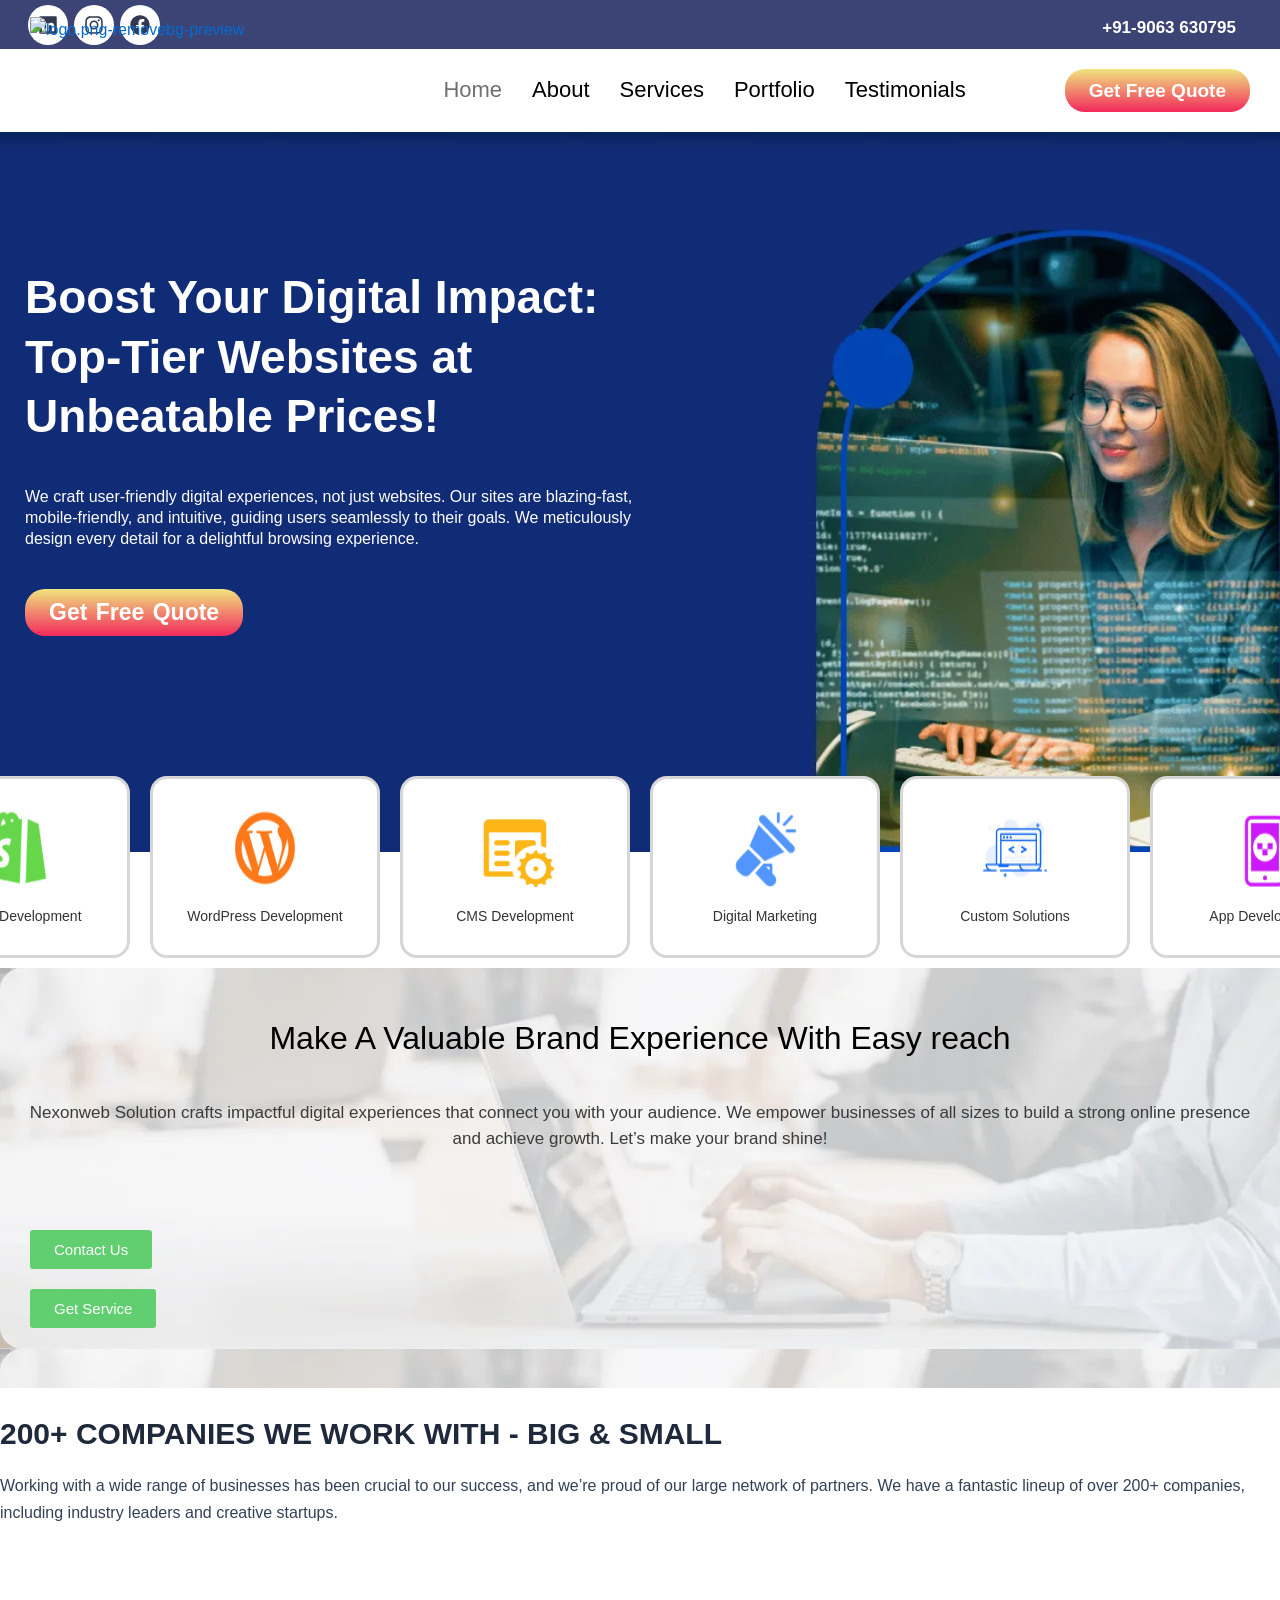
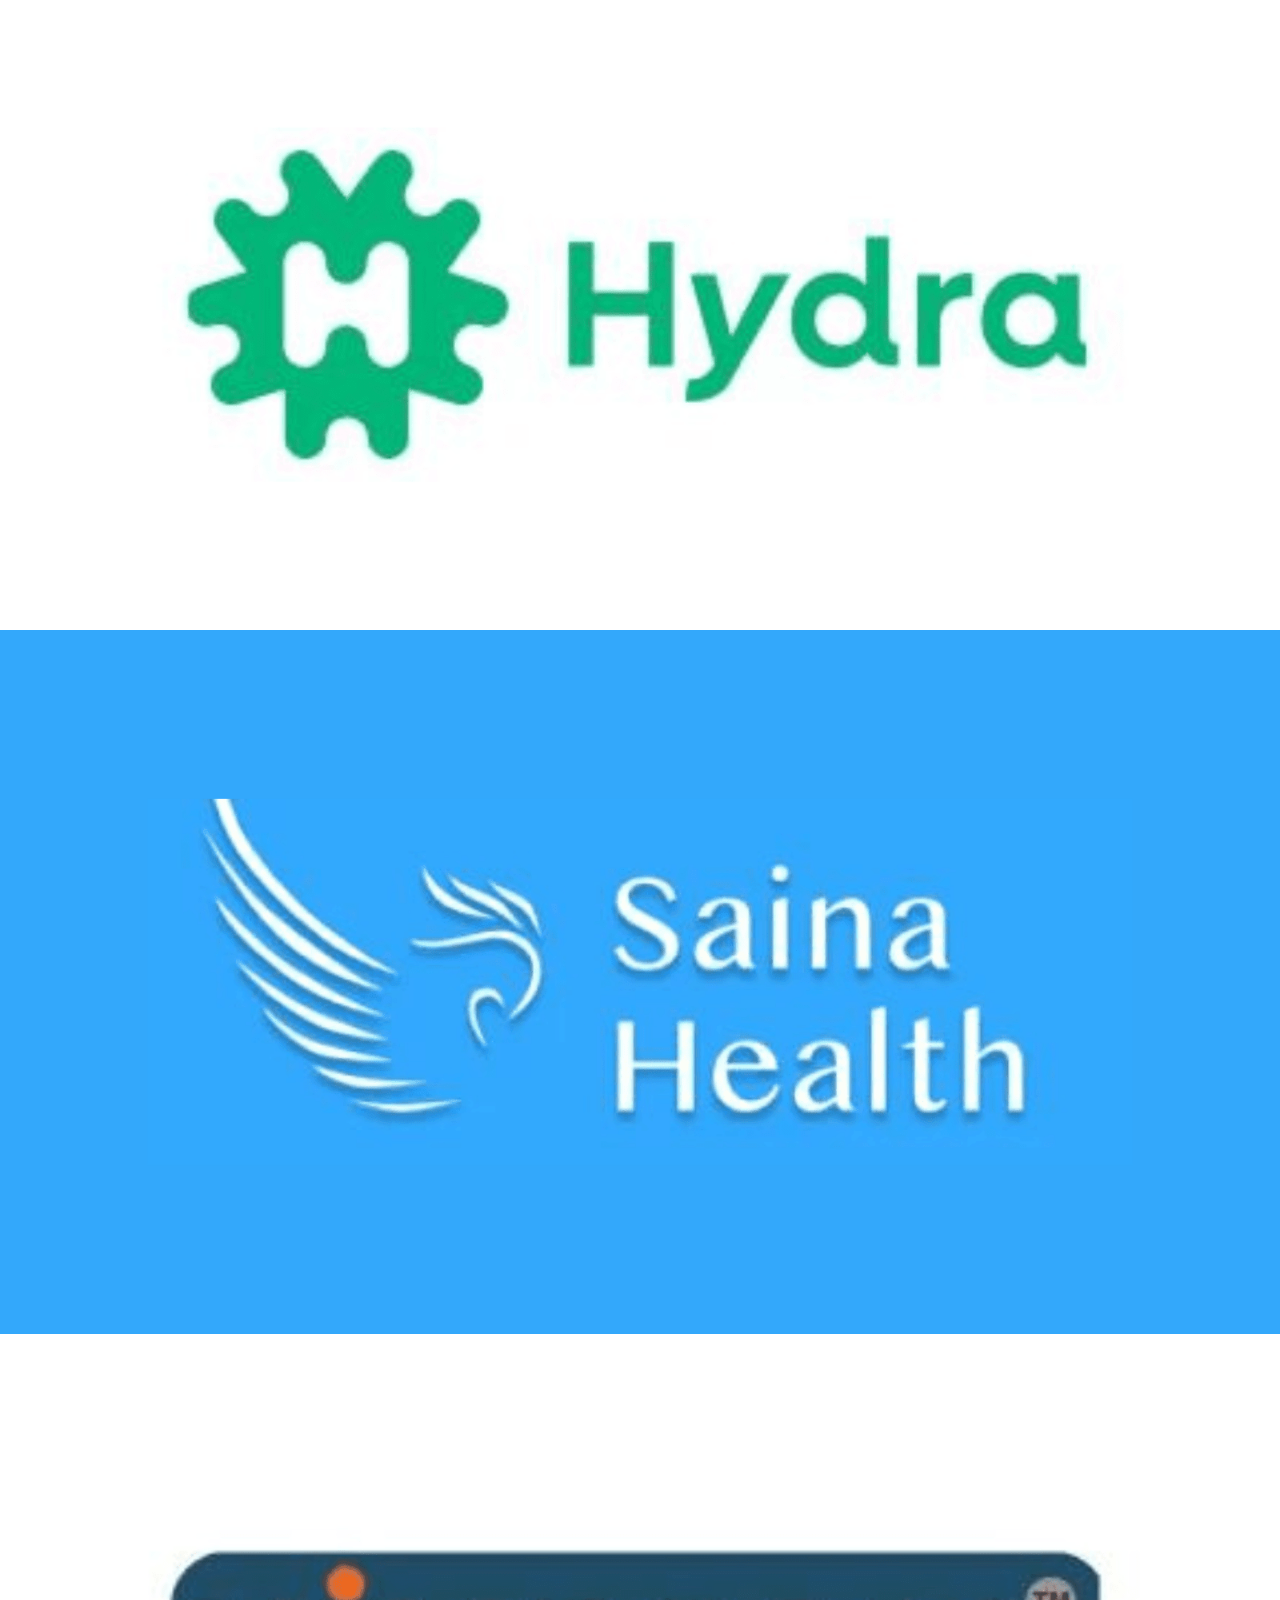
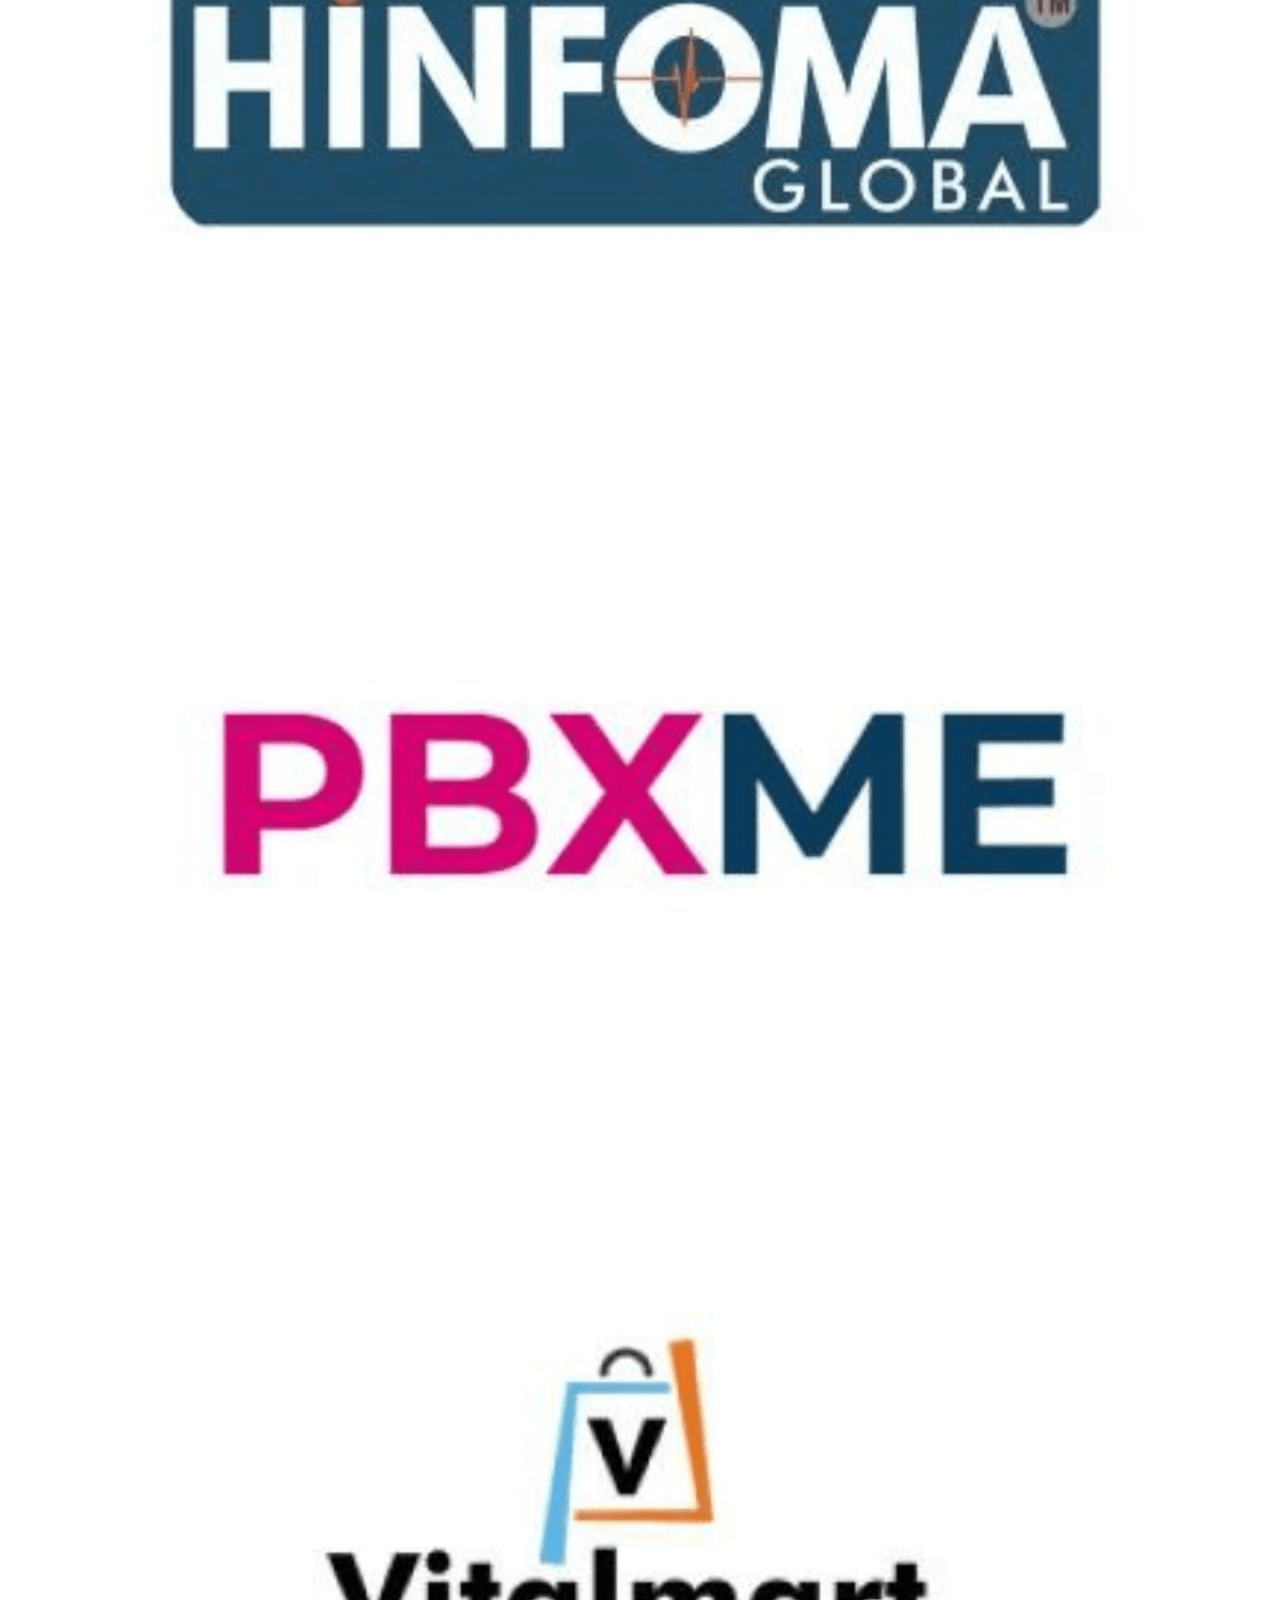
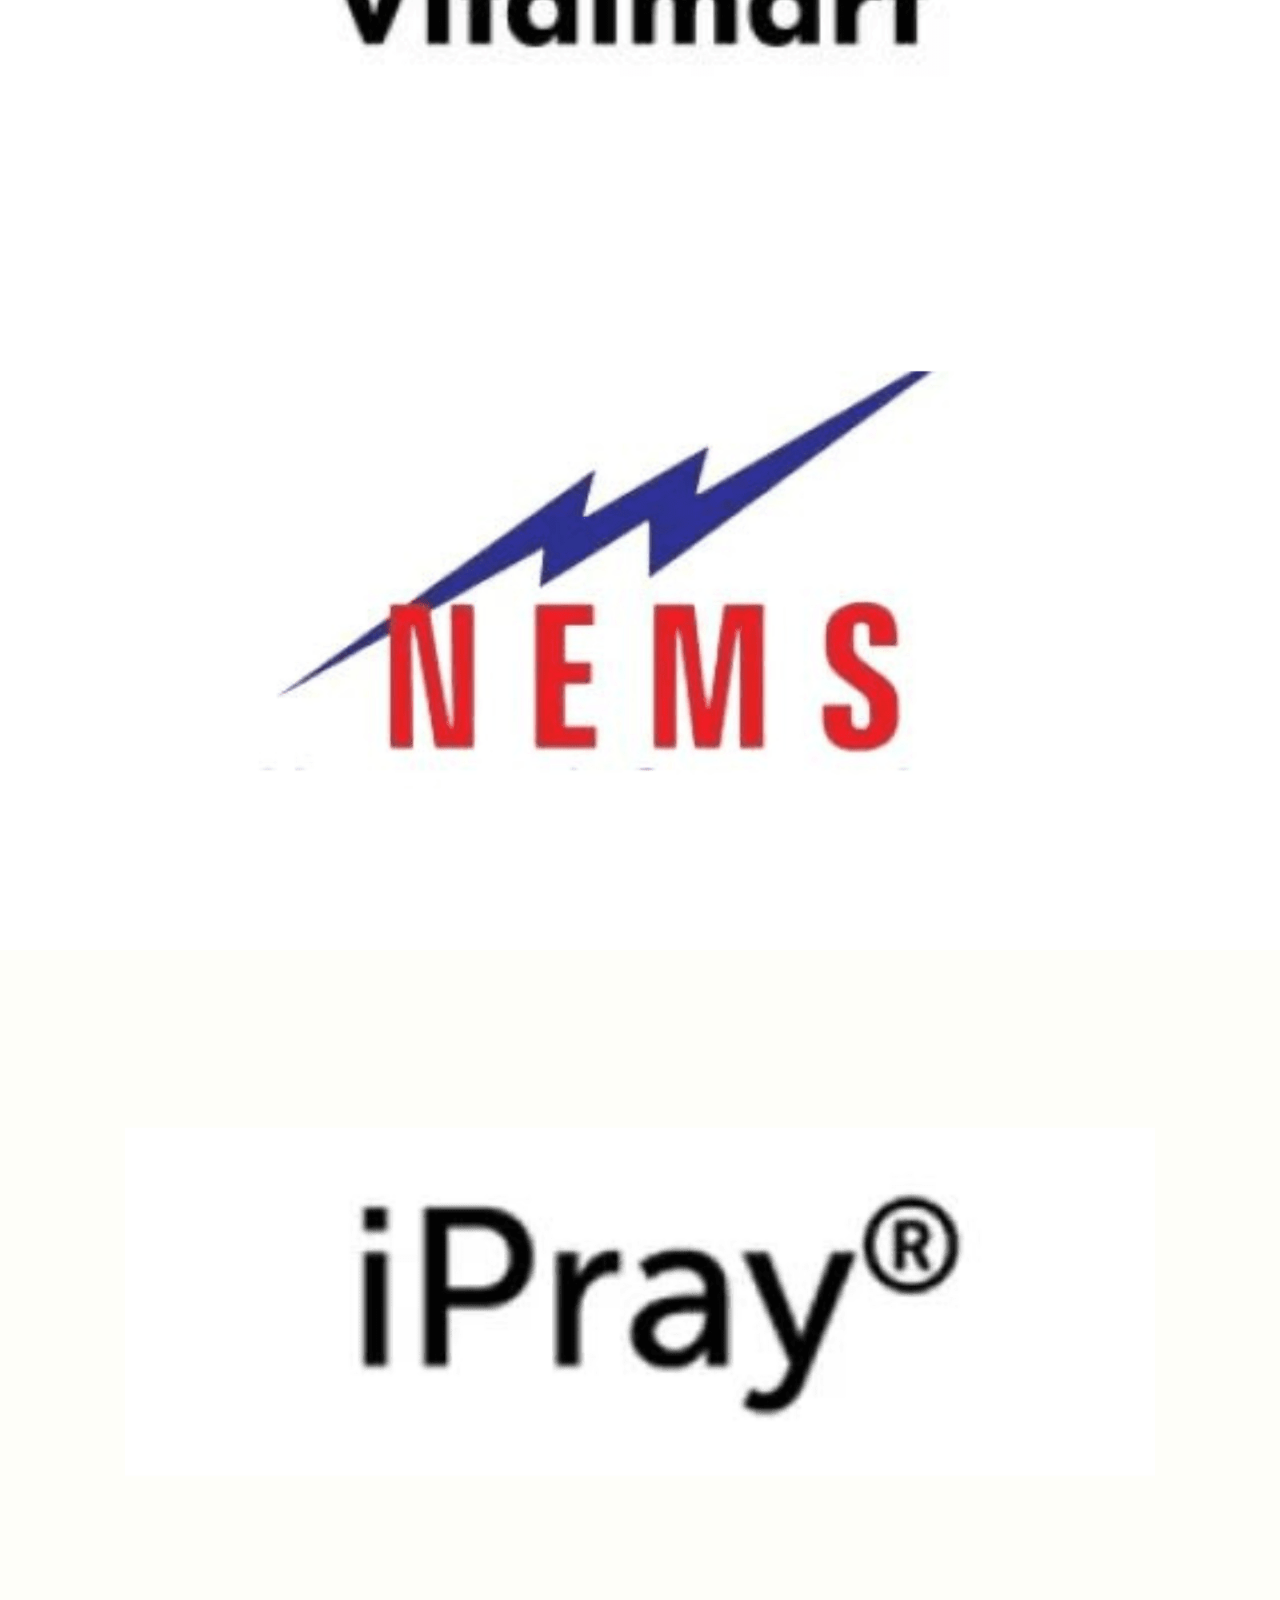
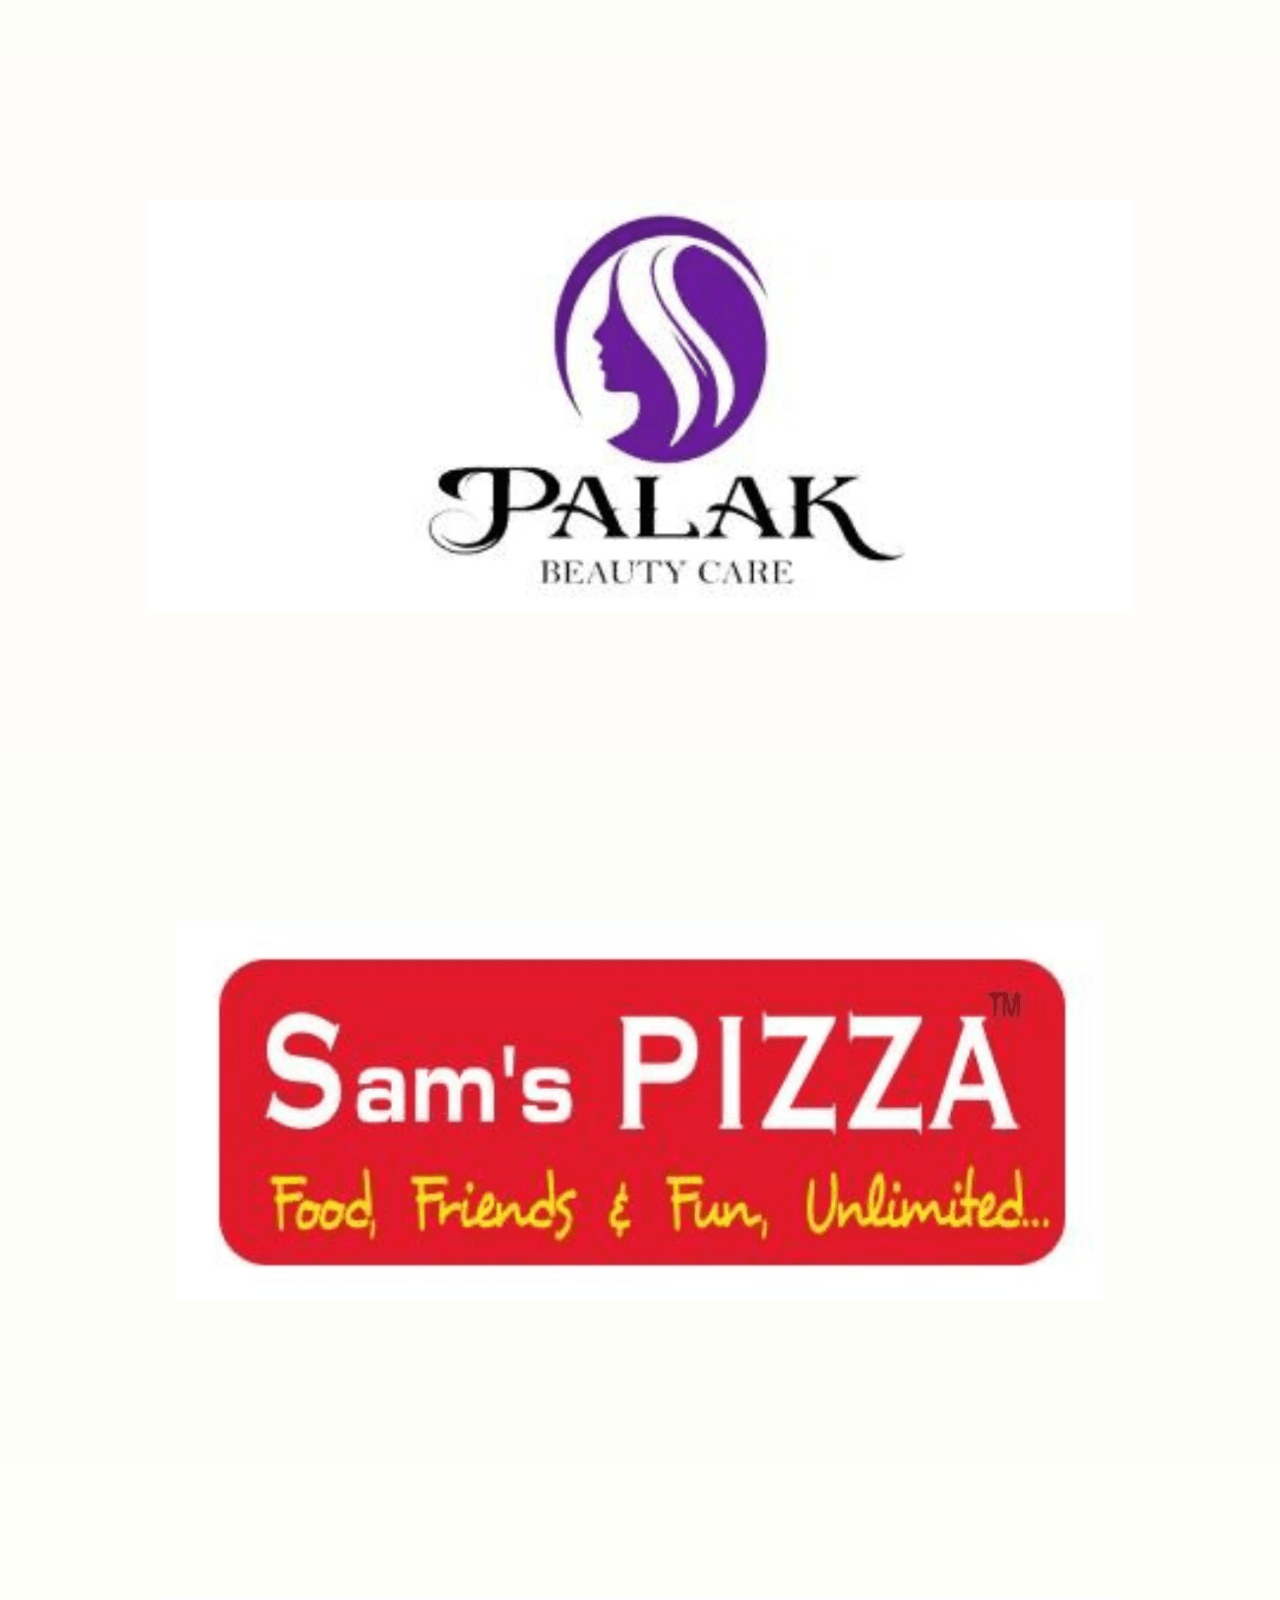
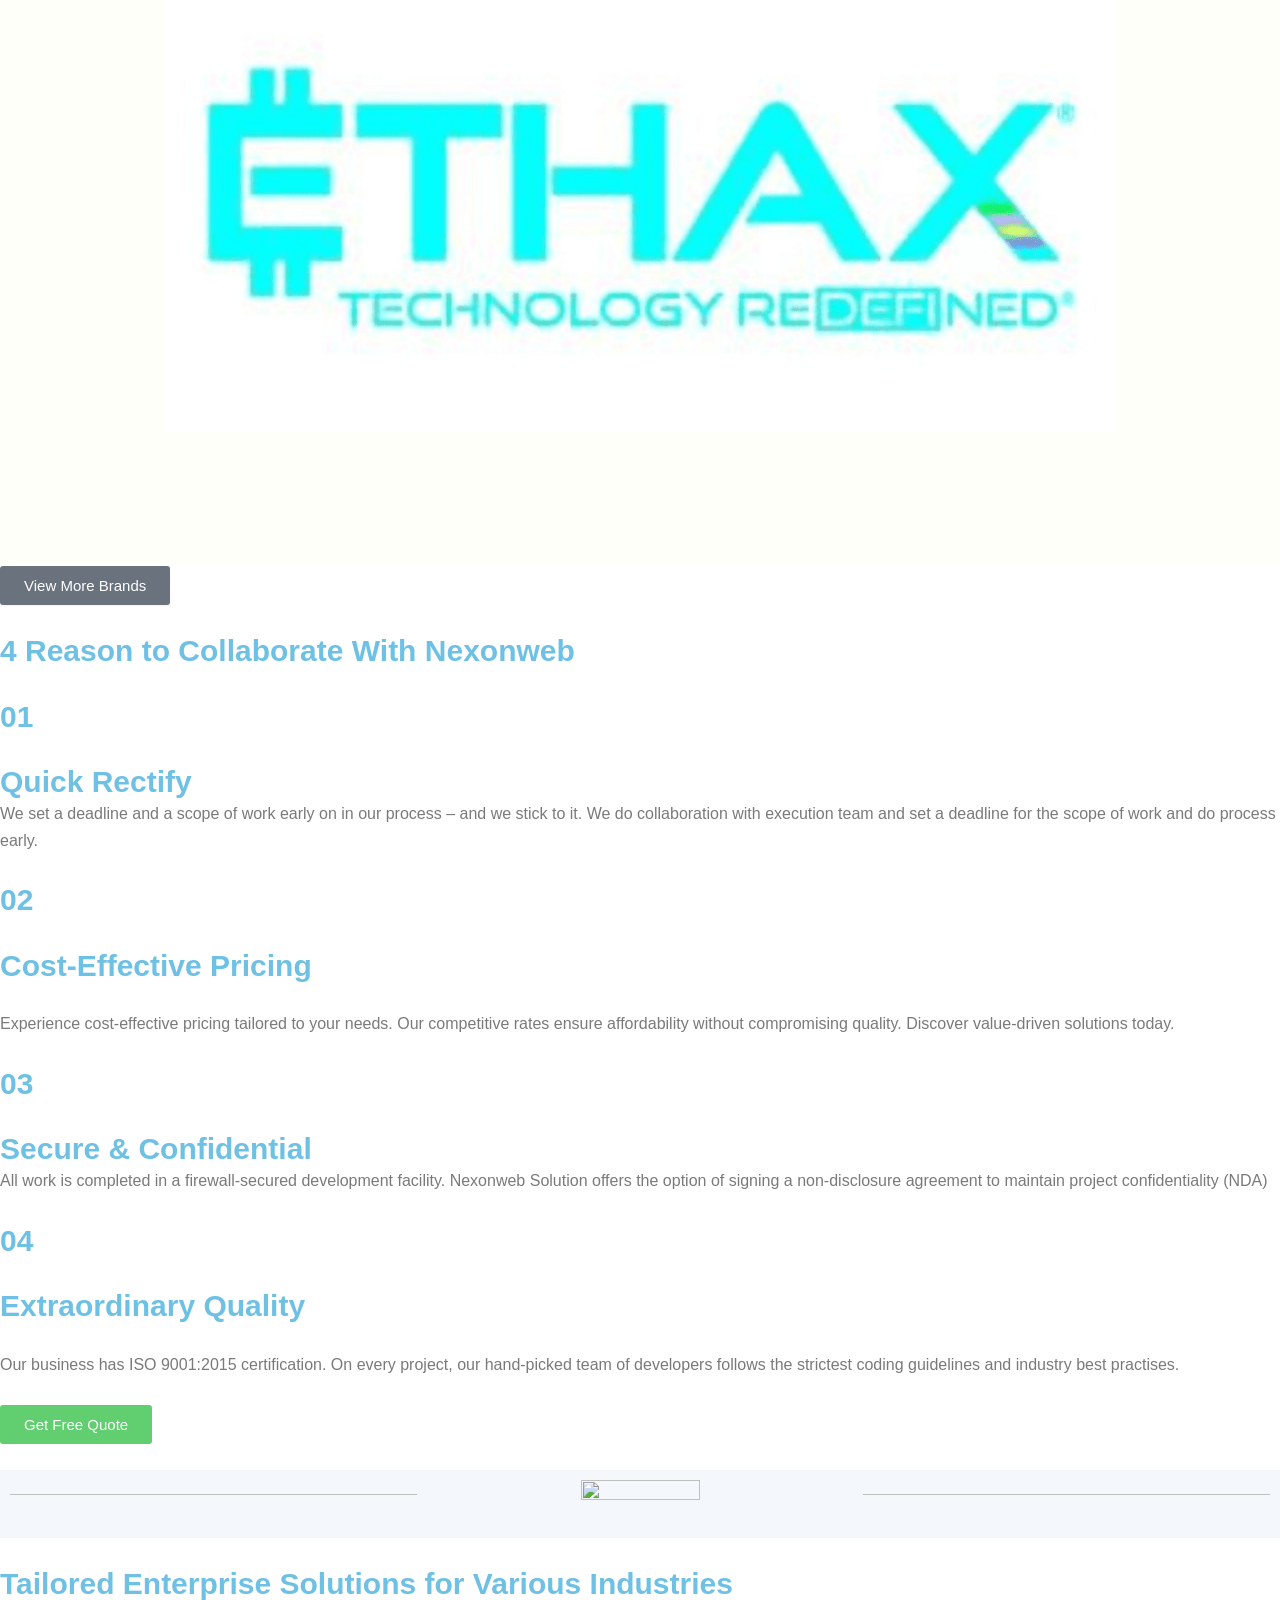
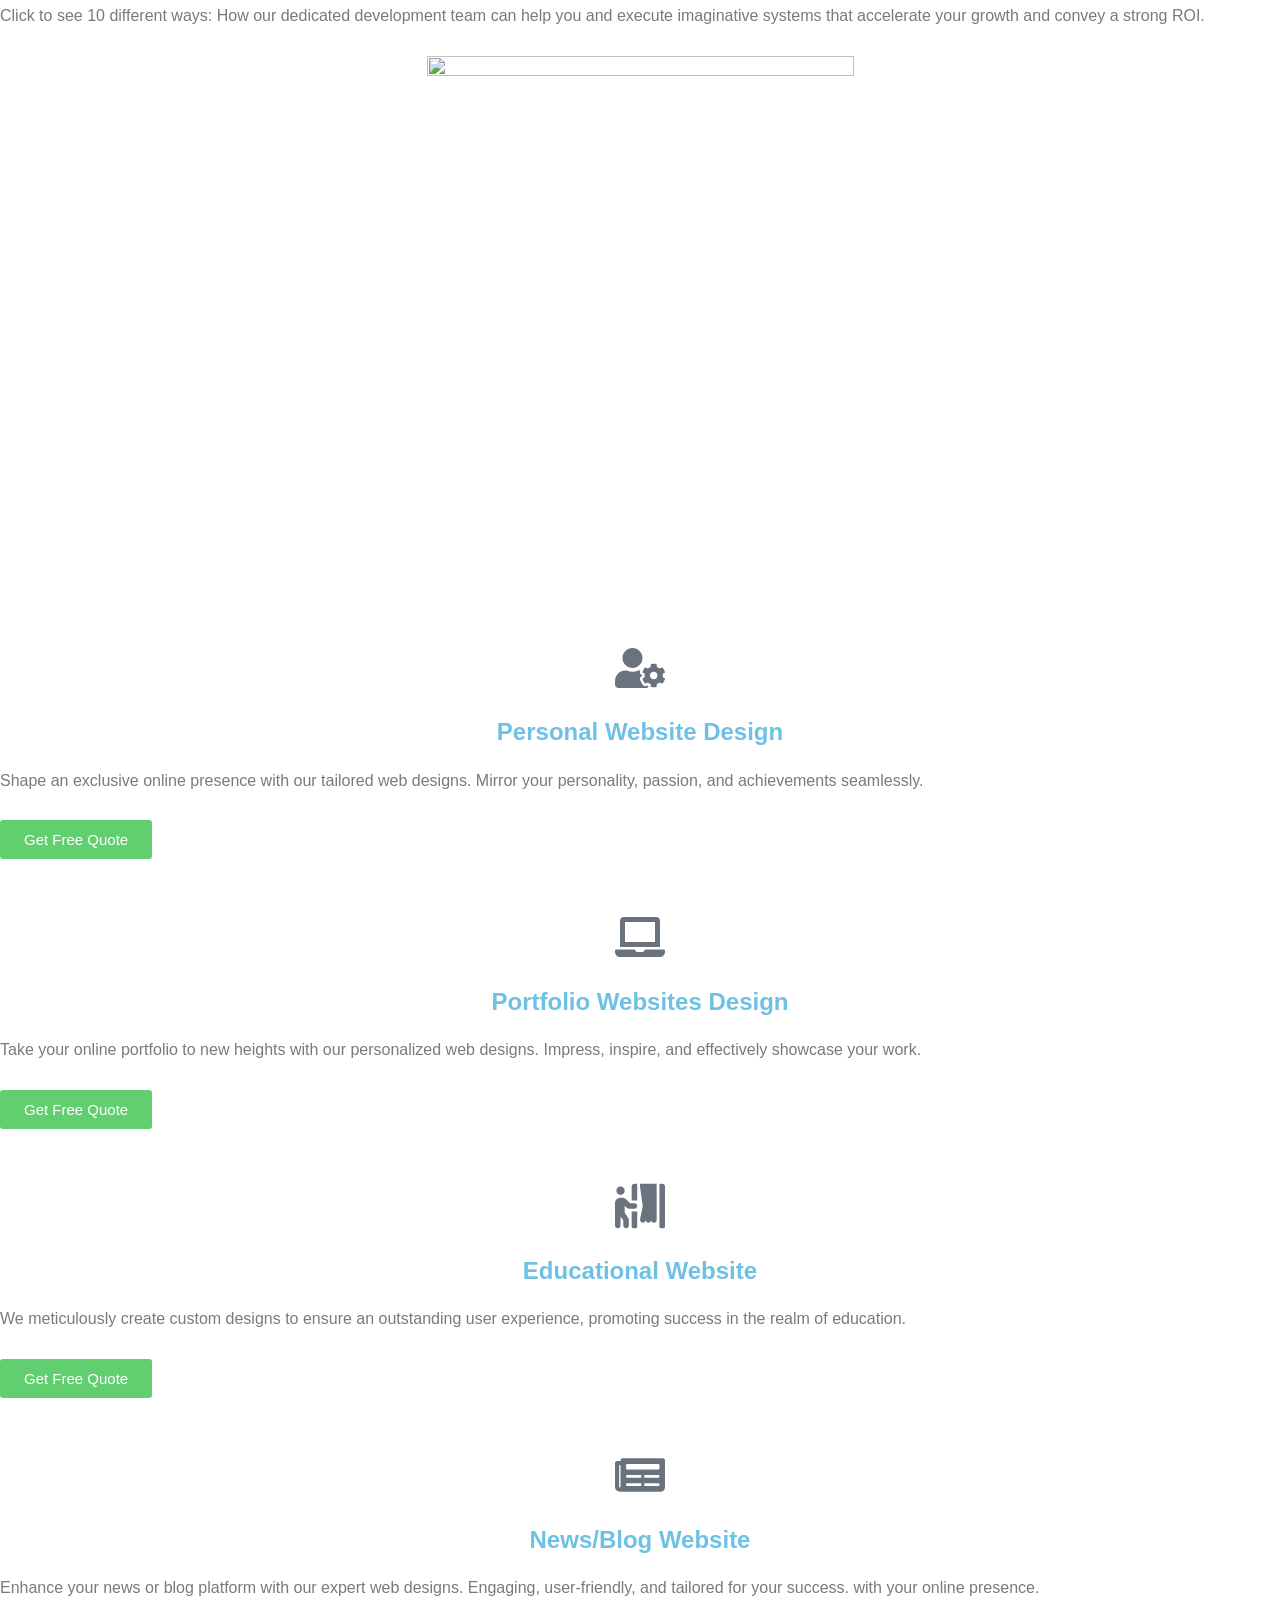
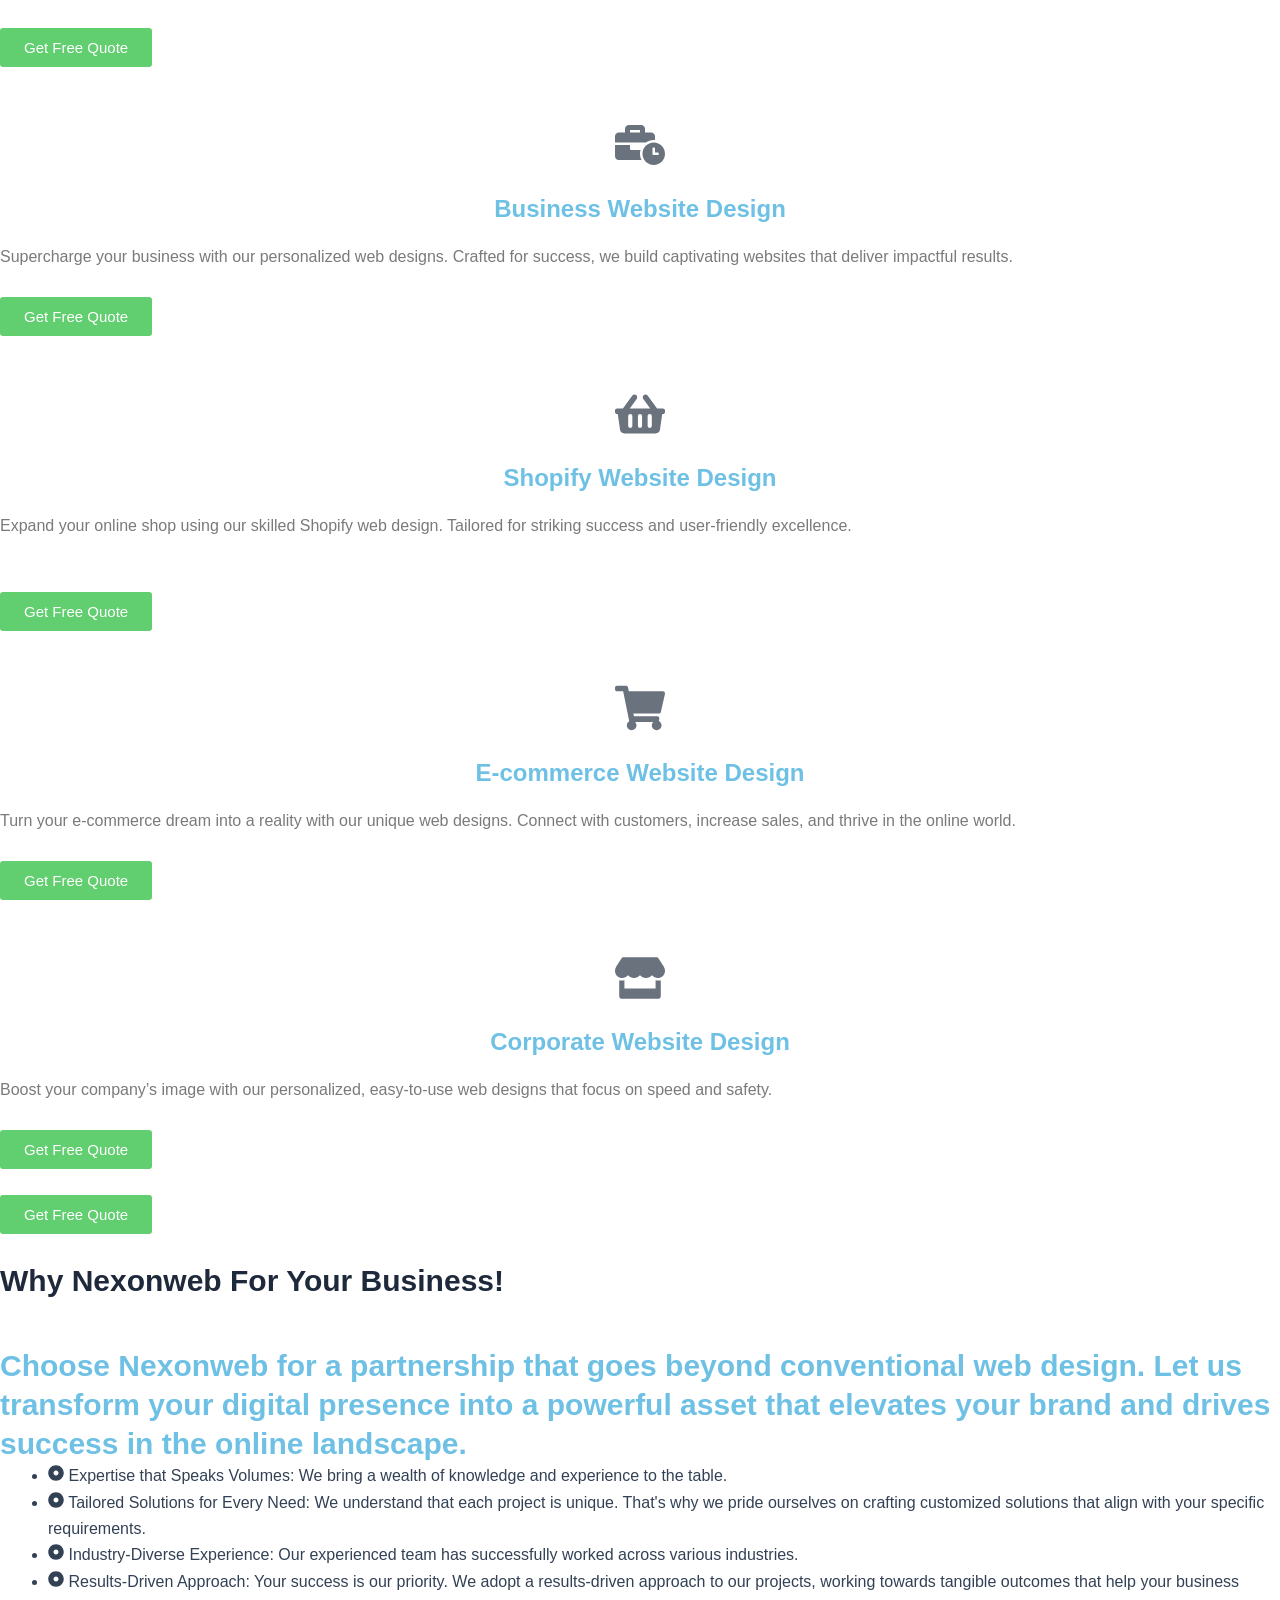
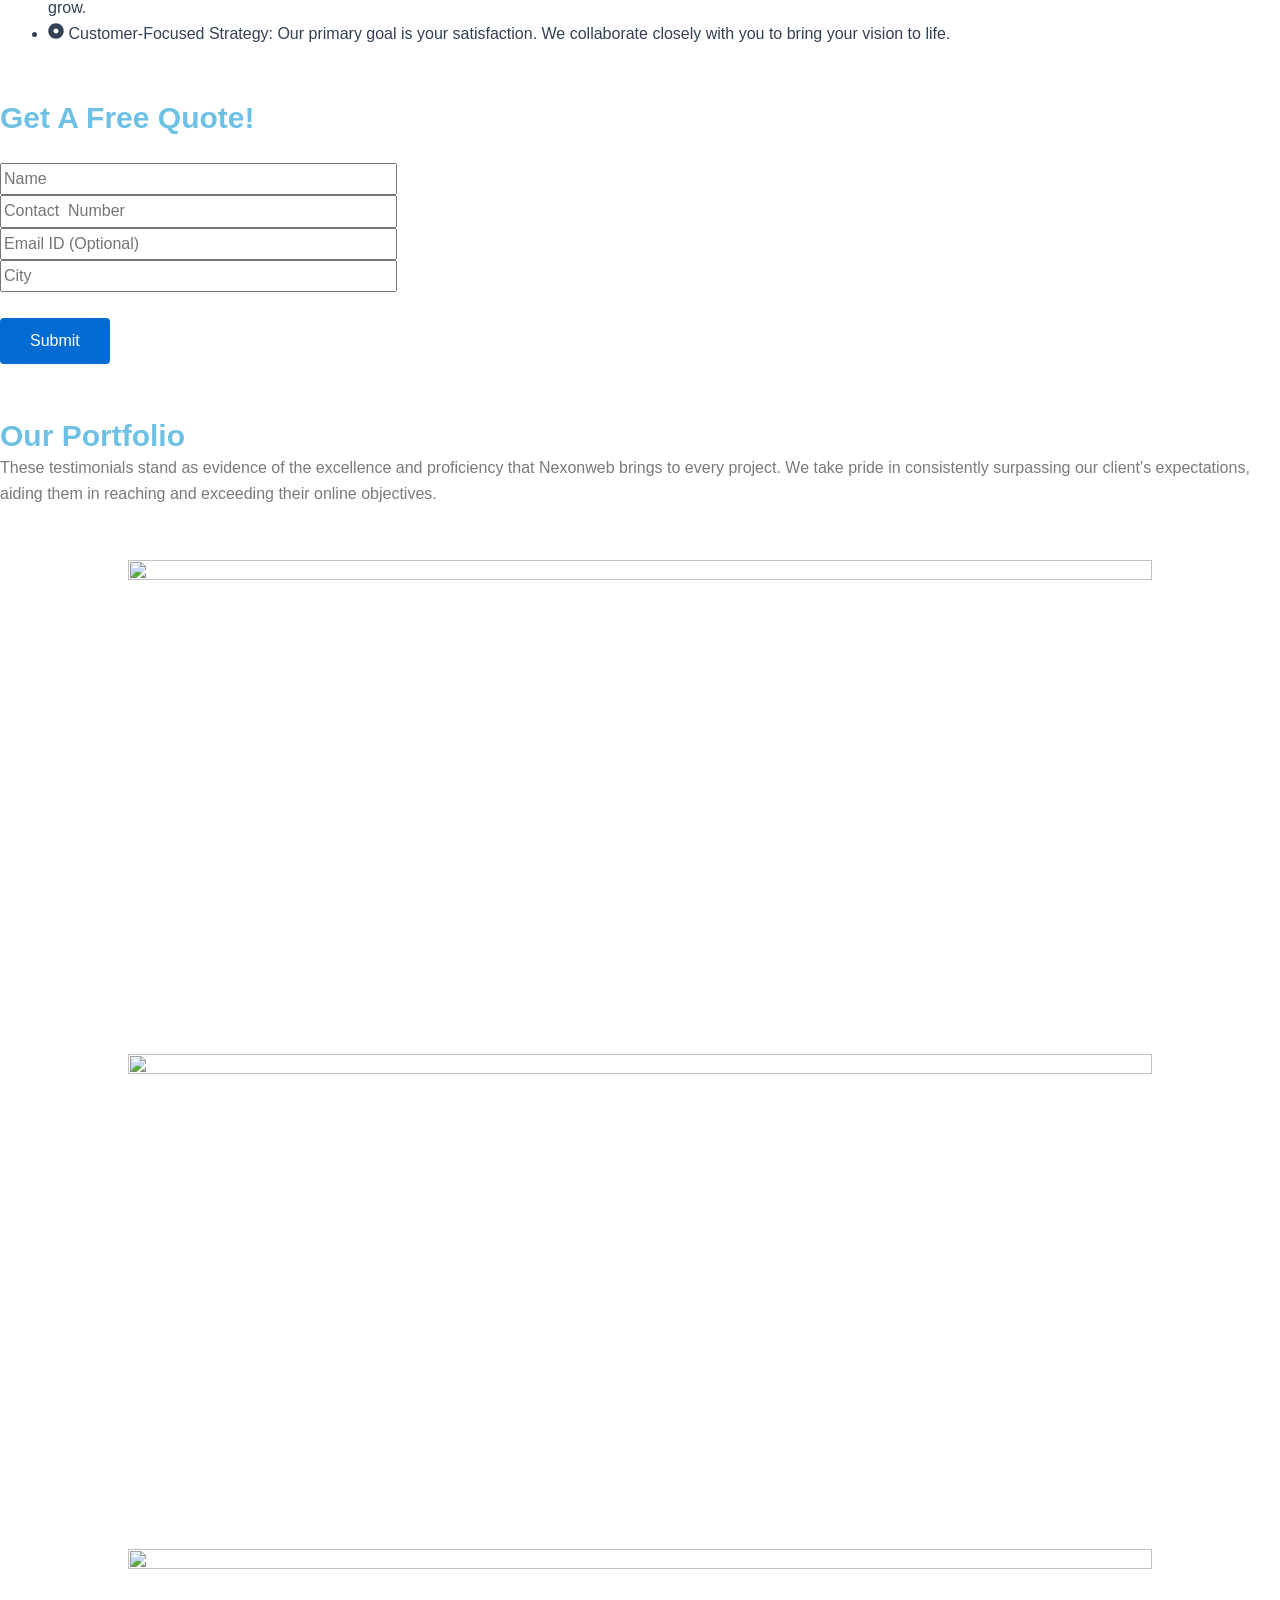
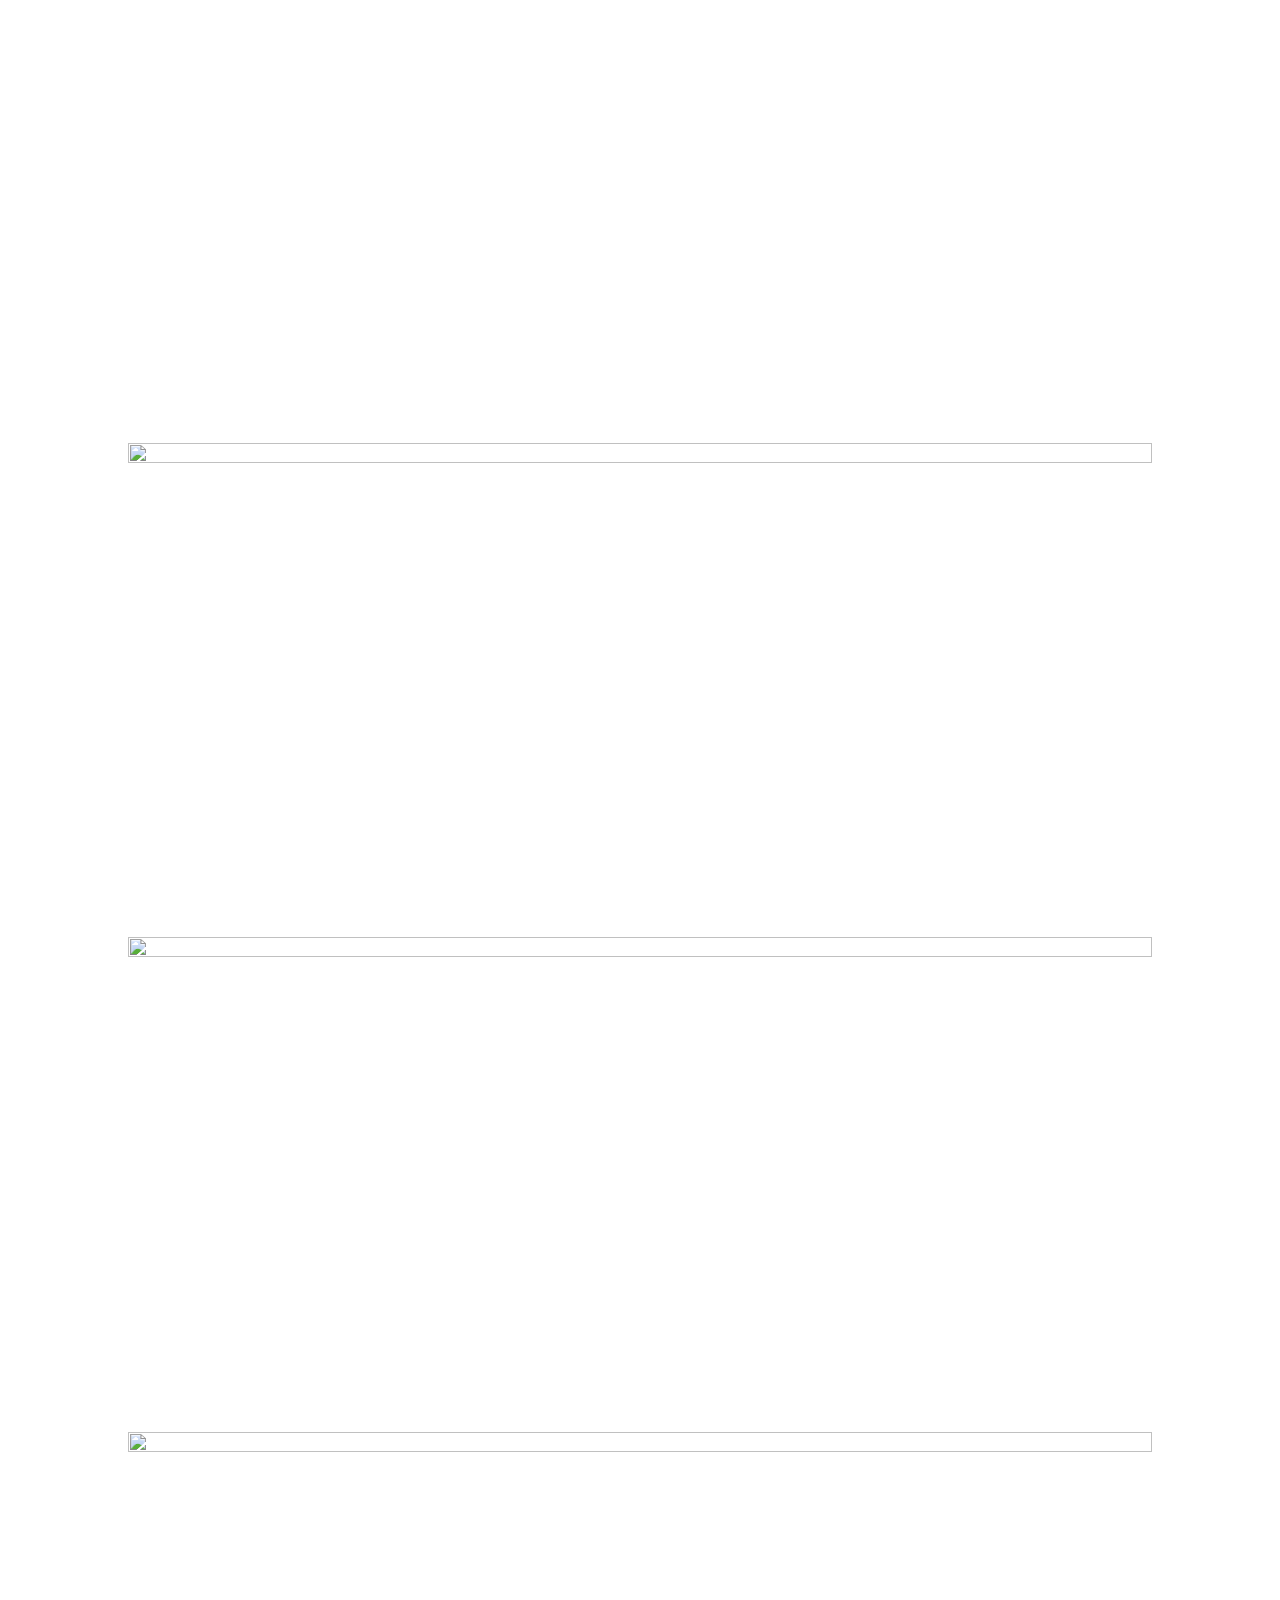
==== index.html @ 3a5d4ef0 "First commit" ====
<!DOCTYPE html>
<html lang="en-US">
<head>
<meta name="viewport" content="width=device-width, initial-scale=1.0">
<meta charset="UTF-8">
<meta name='robots' content='max-image-preview:large'>
<meta name="generator" content="WordPress 6.8.1">
<meta name="generator" content="Site Kit by Google 1.158.0">
<meta name="generator" content="Elementor 3.31.1; features: e_font_icon_svg, additional_custom_breakpoints, e_element_cache; settings: css_print_method-external, google_font-enabled, font_display-swap">
<meta name="msapplication-TileImage" content="https://growth.nexonweb.com/wp-content/uploads/2025/12/cropped-white_logo-270x270.webp">


<link id="bv-preloaded" rel="preload" as="image" type="image/webp" media="(min-width: 1537px)" href="wp-content/uploads/al_opt_content/IMAGE/growth.nexonweb.com/wp-content/uploads/2024/02/Rectangle-8-1.png.bv.webp?bv_host=growth.nexonweb.com">
<link id="bv-preloaded" rel="preload" as="image" type="image/webp" media="(min-width: 821px) and (max-width: 1536px)" href="wp-content/uploads/al_opt_content/IMAGE/growth.nexonweb.com/wp-content/uploads/2024/02/Rectangle-8-1.png.bv.webp?bv_host=growth.nexonweb.com">
<link id="bv-preloaded" rel="preload" as="image" type="image/webp" media="(min-width: 481px) and (max-width: 820px)" href="wp-content/uploads/al_opt_content/IMAGE/growth.nexonweb.com/wp-content/uploads/2024/02/Rectangle-8-1.png.bv.webp?bv_host=growth.nexonweb.com">
<link id="bv-preloaded" rel="preload" as="image" type="image/webp" media="(max-width: 480px)" href="wp-content/uploads/al_opt_content/IMAGE/growth.nexonweb.com/wp-content/uploads/2024/02/Rectangle-8-1.png.bv.webp?bv_host=growth.nexonweb.com">
<link id="bv-preloaded" rel="preload" as="image" type="image/webp" media="(min-width: 1537px)" href="wp-content/uploads/al_opt_content/IMAGE/growth.nexonweb.com/wp-content/uploads/2024/02/Rectangle-22-2.png.bv.webp?bv_host=growth.nexonweb.com">
<link id="bv-preloaded" rel="preload" as="image" type="image/webp" media="(min-width: 821px) and (max-width: 1536px)" href="wp-content/uploads/al_opt_content/IMAGE/growth.nexonweb.com/wp-content/uploads/2024/02/Rectangle-22-2.png.bv.webp?bv_host=growth.nexonweb.com">
<link id="bv-preloaded" rel="preload" as="image" type="image/webp" media="(min-width: 481px) and (max-width: 820px)" href="wp-content/uploads/al_opt_content/IMAGE/growth.nexonweb.com/wp-content/uploads/2024/02/Rectangle-22-2.png.bv.webp?bv_host=growth.nexonweb.com">
<link id="bv-preloaded" rel="preload" as="image" type="image/webp" media="(max-width: 480px)" href="wp-content/uploads/al_opt_content/IMAGE/growth.nexonweb.com/wp-content/uploads/2024/02/Rectangle-22-2.png.bv.webp?bv_host=growth.nexonweb.com">
<link id="bv-preloaded" rel="preload" as="image" type="image/webp" media="(min-width: 1537px)" href="wp-content/uploads/al_opt_content/IMAGE/growth.nexonweb.com/wp-content/uploads/2024/02/Rectangle-217.png.bv.webp?bv_host=growth.nexonweb.com">
<link id="bv-preloaded" rel="preload" as="image" type="image/webp" media="(min-width: 821px) and (max-width: 1536px)" href="wp-content/uploads/al_opt_content/IMAGE/growth.nexonweb.com/wp-content/uploads/2024/02/Rectangle-217.png.bv.webp?bv_host=growth.nexonweb.com">
<link id="bv-preloaded" rel="preload" as="image" type="image/webp" media="(min-width: 481px) and (max-width: 820px)" href="wp-content/uploads/al_opt_content/IMAGE/growth.nexonweb.com/wp-content/uploads/2024/02/Rectangle-217.png.bv.webp?bv_host=growth.nexonweb.com">
<link id="bv-preloaded" rel="preload" as="image" type="image/webp" media="(max-width: 480px)" href="wp-content/uploads/al_opt_content/IMAGE/growth.nexonweb.com/wp-content/uploads/2024/02/Rectangle-217.png.bv.webp?bv_host=growth.nexonweb.com">
<style class="bv-critical-css" bv-identifier="https://growth.nexonweb.com/wp-content/themes/astra/assets/css/minified/main.min.css?ver=4.6.4" id="astra-theme-css-css">
address,blockquote,body,dd,dl,dt,fieldset,figure,h1,h2,h3,h4,h5,h6,hr,html,iframe,legend,li,ol,p,pre,textarea,ul{border:0;font-size:100%;font-style:inherit;font-weight:inherit;margin:0;outline:0;padding:0;vertical-align:baseline}html{-webkit-text-size-adjust:100%;-ms-text-size-adjust:100%}body{margin:0}main,nav{display:block}
a{background-color:transparent}
a,a:focus,a:hover,a:visited{text-decoration:none}
img{border:0}svg:not(:root){overflow:hidden}
button,input,optgroup,select,textarea{color:inherit;font:inherit;margin:0}button{overflow:visible}button,select{text-transform:none}button,html input[type=button],input[type=reset],input[type=submit]{-webkit-appearance:button;cursor:pointer}
.ast-container{max-width:100%}.ast-container,.ast-container-fluid{margin-left:auto;margin-right:auto;padding-left:20px;padding-right:20px}
@media (min-width:768px) and (max-width:921px){.blog-layout-2 .ast-width-md-6,.blog-layout-3 .ast-width-md-6{float:none;width:100%}}
@media (min-width:769px) and (max-width:921px){.blog-layout-2,.blog-layout-3{flex-direction:unset}}
h1,h2,h3,h4,h5,h6{clear:both}
.entry-content h2,h2{color:#808285;font-size:1.7em;line-height:1.3}.entry-content h3,h3{color:#808285;font-size:1.5em;line-height:1.4}
html{box-sizing:border-box}*,:after,:before{box-sizing:inherit}body{color:#808285;background:#fff;font-style:normal}ol,ul{margin:0 0 1.5em 3em}ul{list-style:disc}
img{height:auto;max-width:100%}
.ast-button,.button,button,input,select,textarea{color:#808285;font-weight:400;font-size:100%;margin:0;vertical-align:baseline}button,input{line-height:normal}
.ast-button,.button,button,input[type=button],input[type=reset],input[type=submit]{border:1px solid;border-color:var(--ast-border-color);border-radius:2px;background:#e6e6e6;padding:.6em 1em .4em;color:#fff}
a{color:#4169e1}
.screen-reader-text{border:0;clip:rect(1px,1px,1px,1px);height:1px;margin:-1px;overflow:hidden;padding:0;position:absolute;width:1px;word-wrap:normal!important}
::selection{color:#fff;background:#0274be}body{-webkit-font-smoothing:antialiased;-moz-osx-font-smoothing:grayscale}body:not(.logged-in){position:relative}#page{position:relative}a,a:focus{text-decoration:none}.secondary a *,.site-footer a *,.site-header a *,a{transition:all .2s linear}
img{vertical-align:middle}.entry-content h1,.entry-content h2,.entry-content h3,.entry-content h4,.entry-content h5,.entry-content h6{margin-bottom:20px}p{margin-bottom:1.75em}
.ast-button,.ast-custom-button,body,button,input[type=button],input[type=submit],textarea{line-height:1.85714285714286}
body{background-color:#fff}#page{display:block}#primary,#secondary{width:100%}#primary{margin:4em 0}
.entry-content>:last-child,.entry-summary>:last-child,.page-content>:last-child{margin-bottom:0}
body{overflow-x:hidden}
.page .entry-header{margin-bottom:1.5em}
.ast-single-post .entry-header.ast-header-without-markup,.ast-single-post .entry-header.ast-no-title.ast-no-thumbnail{margin-bottom:0}.entry-header{margin-bottom:1.2em;word-wrap:break-word}
.entry-content{word-wrap:break-word}.entry-content p{margin-bottom:1.6em}

</style>
<style class="bv-critical-css" bv-identifier="astra-theme-css-inline-css" id="astra-theme-css-inline-css">
:root{--ast-container-default-xlg-padding:2.5em;--ast-container-default-lg-padding:2.5em;--ast-container-default-slg-padding:2em;--ast-container-default-md-padding:2.5em;--ast-container-default-sm-padding:2.5em;--ast-container-default-xs-padding:2.4em;--ast-container-default-xxs-padding:1.8em;--ast-code-block-background:#ECEFF3;--ast-comment-inputs-background:#F9FAFB;--ast-normal-container-width:1200px;--ast-narrow-container-width:750px;--ast-blog-title-font-weight:600;--ast-blog-meta-weight:600;}html{font-size:100%;}a{color:var(--ast-global-color-0);}
body,button,input,select,textarea,.ast-button,.ast-custom-button{font-family:-apple-system,BlinkMacSystemFont,Segoe UI,Roboto,Oxygen-Sans,Ubuntu,Cantarell,Helvetica Neue,sans-serif;font-weight:400;font-size:16px;font-size:1rem;line-height:var(--ast-body-line-height,1.65em);}
h1,.entry-content h1,h2,.entry-content h2,h3,.entry-content h3,h4,.entry-content h4,h5,.entry-content h5,h6,.entry-content h6,.site-title,.site-title a{font-weight:600;}
h2,.entry-content h2{font-size:30px;font-size:1.875rem;font-weight:600;line-height:1.3em;}h3,.entry-content h3{font-size:24px;font-size:1.5rem;font-weight:600;line-height:1.3em;}
::selection{background-color:var(--ast-global-color-0);color:#ffffff;}body,h1,.entry-title a,.entry-content h1,h2,.entry-content h2,h3,.entry-content h3,h4,.entry-content h4,h5,.entry-content h5,h6,.entry-content h6{color:var(--ast-global-color-3);}
.ast-single-post .entry-content a,.ast-comment-content a:not(.ast-comment-edit-reply-wrap a){text-decoration:underline;}.ast-single-post .elementor-button-wrapper .elementor-button,.ast-single-post .entry-content .uagb-tab a,.ast-single-post .entry-content .uagb-ifb-cta a,.ast-single-post .entry-content .uabb-module-content a,.ast-single-post .entry-content .uagb-post-grid a,.ast-single-post .entry-content .uagb-timeline a,.ast-single-post .entry-content .uagb-toc__wrap a,.ast-single-post .entry-content .uagb-taxomony-box a,.ast-single-post .entry-content .woocommerce a,.entry-content .wp-block-latest-posts > li > a,.ast-single-post .entry-content .wp-block-file__button,li.ast-post-filter-single,.ast-single-post .ast-comment-content .comment-reply-link,.ast-single-post .ast-comment-content .comment-edit-link{text-decoration:none;}
.ast-page-builder-template .site-content > .ast-container {max-width: 100%;padding: 0;}.ast-page-builder-template .site .site-content #primary {padding: 0;margin: 0;}
.ast-page-builder-template .entry-header.ast-no-title.ast-no-thumbnail {margin-top: 0;}.ast-page-builder-template .entry-header.ast-header-without-markup {margin-top: 0;margin-bottom: 0;}
.ast-page-builder-template .entry-header {margin-top: 2em;margin-left: auto;margin-right: auto;}
button,.ast-button,.button,input[type="button"],input[type="reset"],input[type="submit"]{border-radius:4px;box-shadow:0px 1px 2px 0px rgba(0,0,0,0.05);}:root{--ast-comment-inputs-background:#FFF;}
#page{display:flex;flex-direction:column;min-height:100vh;}
#page .site-content{flex-grow:1;}
@media (max-width:921px){}@media (max-width:921px){#primary,#secondary{padding:1.5em 0;margin:0;}}.elementor-widget-heading h2.elementor-heading-title{line-height:1.3em;}
.menu-toggle,button,.ast-button,.ast-custom-button,.button,input#submit,input[type="button"],input[type="submit"],input[type="reset"],#comments .submit,.search .search-submit,form[CLASS*="wp-block-search__"].wp-block-search .wp-block-search__inside-wrapper .wp-block-search__button,body .wp-block-file .wp-block-file__button,.search .search-submit,.woocommerce-js a.button,.woocommerce button.button,.woocommerce .woocommerce-message a.button,.woocommerce #respond input#submit.alt,.woocommerce input.button.alt,.woocommerce input.button,.woocommerce input.button:disabled,.woocommerce input.button:disabled[disabled],.woocommerce input.button:disabled:hover,.woocommerce input.button:disabled[disabled]:hover,.woocommerce #respond input#submit,.woocommerce button.button.alt.disabled,.wc-block-grid__products .wc-block-grid__product .wp-block-button__link,.wc-block-grid__product-onsale,[CLASS*="wc-block"] button,.woocommerce-js .astra-cart-drawer .astra-cart-drawer-content .woocommerce-mini-cart__buttons .button:not(.checkout):not(.ast-continue-shopping),.woocommerce-js .astra-cart-drawer .astra-cart-drawer-content .woocommerce-mini-cart__buttons a.checkout,.woocommerce button.button.alt.disabled.wc-variation-selection-needed,[CLASS*="wc-block"] .wc-block-components-button{border-style:solid;border-top-width:0;border-right-width:0;border-left-width:0;border-bottom-width:0;color:#ffffff;border-color:var(--ast-global-color-0);background-color:var(--ast-global-color-0);padding-top:15px;padding-right:30px;padding-bottom:15px;padding-left:30px;font-family:inherit;font-weight:500;font-size:16px;font-size:1rem;line-height:1em;}
@media (min-width:544px){.ast-container{max-width:100%;}}@media (max-width:921px){}@media (max-width:921px){h2,.entry-content h2{font-size:25px;}}@media (max-width:544px){}@media (max-width:544px){h2,.entry-content h2{font-size:25px;}}@media (max-width:921px){html{font-size:91.2%;}}@media (max-width:544px){html{font-size:91.2%;}}@media (min-width:922px){.ast-container{max-width:1240px;}}@media (min-width:922px){.site-content .ast-container{display:flex;}}@media (max-width:921px){.site-content .ast-container{flex-direction:column;}}html body {--wp--custom--ast-default-block-top-padding: 3em;--wp--custom--ast-default-block-right-padding: 3em;--wp--custom--ast-default-block-bottom-padding: 3em;--wp--custom--ast-default-block-left-padding: 3em;--wp--custom--ast-container-width: 1200px;--wp--custom--ast-content-width-size: 1200px;--wp--custom--ast-wide-width-size: calc(1200px + var(--wp--custom--ast-default-block-left-padding) + var(--wp--custom--ast-default-block-right-padding));}
@media(max-width: 921px) {html body {--wp--custom--ast-default-block-top-padding: 3em;--wp--custom--ast-default-block-right-padding: 2em;--wp--custom--ast-default-block-bottom-padding: 3em;--wp--custom--ast-default-block-left-padding: 2em;}}@media(max-width: 544px) {html body {--wp--custom--ast-default-block-top-padding: 3em;--wp--custom--ast-default-block-right-padding: 1.5em;--wp--custom--ast-default-block-bottom-padding: 3em;--wp--custom--ast-default-block-left-padding: 1.5em;}}.ast-page-builder-template .entry-header {padding-left: 0;}
:root{--ast-global-color-0:#046bd2;--ast-global-color-1:#045cb4;--ast-global-color-2:#1e293b;--ast-global-color-3:#334155;--ast-global-color-4:#F0F5FA;--ast-global-color-5:#FFFFFF;--ast-global-color-6:#D1D5DB;--ast-global-color-7:#111111;--ast-global-color-8:#111111;}:root {--ast-border-color : var(--ast-global-color-6);}
h1,.entry-content h1,h2,.entry-content h2,h3,.entry-content h3,h4,.entry-content h4,h5,.entry-content h5,h6,.entry-content h6{color:var(--ast-global-color-2);}
.elementor-widget-heading .elementor-heading-title{margin:0;}
.elementor-screen-only,.screen-reader-text,.screen-reader-text span,.ui-helper-hidden-accessible{top:0 !important;}
.ast-plain-container, .ast-page-builder-template{background-color:var(--ast-global-color-5);;}
@media (max-width:921px){.ast-plain-container, .ast-page-builder-template{background-color:var(--ast-global-color-5);;}}@media (max-width:544px){.ast-plain-container, .ast-page-builder-template{background-color:var(--ast-global-color-5);;}}#ast-scroll-top {
			display: none;
			position: fixed;
			text-align: center;
			cursor: pointer;
			z-index: 99;
			width: 2.1em;
			height: 2.1em;
			line-height: 2.1;
			color: #ffffff;
			border-radius: 2px;
			content: "";
			outline: inherit;
		}
@media (min-width: 769px) {#ast-scroll-top {
				content: "769";
			}}.ast-scroll-to-top-right {
			right: 30px;
			bottom: 30px;
		}
#ast-scroll-top{background-color:var(--ast-global-color-0);font-size:15px;font-size:0.9375rem;}
:root{--e-global-color-astglobalcolor0:#046bd2;--e-global-color-astglobalcolor1:#045cb4;--e-global-color-astglobalcolor2:#1e293b;--e-global-color-astglobalcolor3:#334155;--e-global-color-astglobalcolor4:#F0F5FA;--e-global-color-astglobalcolor5:#FFFFFF;--e-global-color-astglobalcolor6:#D1D5DB;--e-global-color-astglobalcolor7:#111111;--e-global-color-astglobalcolor8:#111111;}

</style>
<style class="bv-critical-css" bv-identifier="https://growth.nexonweb.com/wp-content/uploads/premium-addons-elementor/pa-frontend-b26eda50a.min.css?ver=1774162806" id="pa-frontend-css">
@-webkit-keyframes hvr-ripple-out{0%{-webkit-transform:scale(1);transform:scale(1);opacity:1}100%{-webkit-transform:scale(1.5);transform:scale(1.5);opacity:0}}
@keyframes hvr-ripple-out{0%{-webkit-transform:scale(1);transform:scale(1);opacity:1}100%{-webkit-transform:scale(1.5);transform:scale(1.5);opacity:0}}
@-webkit-keyframes spin{0%{-webkit-transform:rotate(0);transform:rotate(0)}100%{-webkit-transform:rotate(360deg);transform:rotate(360deg)}}
@keyframes spin{0%{-webkit-transform:rotate(0);transform:rotate(0)}100%{-webkit-transform:rotate(360deg);transform:rotate(360deg)}}

</style>
<style class="bv-critical-css" bv-identifier="https://growth.nexonweb.com/wp-content/plugins/jeg-elementor-kit/assets/css/elements/main.css?ver=2.6.14" id="jkit-elements-main-css">
@-webkit-keyframes slide-from-left{0%{left:0}100%{left:101%}}
@keyframes slide-from-left{0%{left:0}100%{left:101%}}
@-webkit-keyframes slide-from-right{0%{left:0}100%{left:-101%}}
@keyframes slide-from-right{0%{left:0}100%{left:-101%}}
@-webkit-keyframes slide-from-left-reverse{0%{left:-101%}100%{left:0}}
@keyframes slide-from-left-reverse{0%{left:-101%}100%{left:0}}
@-webkit-keyframes slide-from-right-reverse{0%{left:101%}100%{left:0}}
@keyframes slide-from-right-reverse{0%{left:101%}100%{left:0}}
@-webkit-keyframes jkit-fadeinup{from{opacity:0;-webkit-transform:translate3d(0,30px,0);transform:translate3d(0,30px,0)}to{opacity:1;-webkit-transform:none;transform:none}}
@keyframes jkit-fadeinup{from{opacity:0;-webkit-transform:translate3d(0,30px,0);transform:translate3d(0,30px,0)}to{opacity:1;-webkit-transform:none;transform:none}}
@-webkit-keyframes jkit-scrolling-vertical{0%{-webkit-transform:translateY(0);transform:translateY(0);opacity:1}49%{-webkit-transform:translateY(100%);transform:translateY(100%);opacity:0}50%{-webkit-transform:translateY(-100%);transform:translateY(-100%);opacity:0}100%{-webkit-transform:translateY(0);transform:translateY(0);opacity:1}}
@keyframes jkit-scrolling-vertical{0%{-webkit-transform:translateY(0);transform:translateY(0);opacity:1}49%{-webkit-transform:translateY(100%);transform:translateY(100%);opacity:0}50%{-webkit-transform:translateY(-100%);transform:translateY(-100%);opacity:0}100%{-webkit-transform:translateY(0);transform:translateY(0);opacity:1}}
@-webkit-keyframes jkit-animated-dash{0%{stroke-dasharray:0 1500}15%{stroke-dasharray:1500 1500}85%{opacity:1}90%{stroke-dasharray:1500 1500;opacity:0}100%{stroke-dasharray:0 1500;opacity:0}}
@keyframes jkit-animated-dash{0%{stroke-dasharray:0 1500}15%{stroke-dasharray:1500 1500}85%{opacity:1}90%{stroke-dasharray:1500 1500;opacity:0}100%{stroke-dasharray:0 1500;opacity:0}}
@-webkit-keyframes jkit-animated-pulse{0%{-webkit-transform:translateY(-50%) scale(1);transform:translateY(-50%) scale(1);opacity:1}40%{-webkit-transform:translateY(-50%) scale(.9);transform:translateY(-50%) scale(.9);opacity:0}100%{-webkit-transform:translateY(-50%) scale(0);transform:translateY(-50%) scale(0);opacity:0}}
@keyframes jkit-animated-pulse{0%{-webkit-transform:translateY(-50%) scale(1);transform:translateY(-50%) scale(1);opacity:1}40%{-webkit-transform:translateY(-50%) scale(.9);transform:translateY(-50%) scale(.9);opacity:0}100%{-webkit-transform:translateY(-50%) scale(0);transform:translateY(-50%) scale(0);opacity:0}}
@-webkit-keyframes jkit-animated-swirl-in{0%{opacity:0;-webkit-transform:translateZ(-20px) rotateX(90deg);transform:translateZ(-20px) rotateX(90deg)}60%{opacity:1;-webkit-transform:translateZ(-20px) rotateX(-10deg);transform:translateZ(-20px) rotateX(-10deg)}100%{opacity:1;-webkit-transform:translateZ(-20px) rotateX(0);transform:translateZ(-20px) rotateX(0)}}
@keyframes jkit-animated-swirl-in{0%{opacity:0;-webkit-transform:translateZ(-20px) rotateX(90deg);transform:translateZ(-20px) rotateX(90deg)}60%{opacity:1;-webkit-transform:translateZ(-20px) rotateX(-10deg);transform:translateZ(-20px) rotateX(-10deg)}100%{opacity:1;-webkit-transform:translateZ(-20px) rotateX(0);transform:translateZ(-20px) rotateX(0)}}
@-webkit-keyframes jkit-animated-blinds-in{0%{-webkit-transform:rotateY(180deg);transform:rotateY(180deg)}100%{-webkit-transform:rotateY(0);transform:rotateY(0)}}
@keyframes jkit-animated-blinds-in{0%{-webkit-transform:rotateY(180deg);transform:rotateY(180deg)}100%{-webkit-transform:rotateY(0);transform:rotateY(0)}}
@-webkit-keyframes jkit-animated-wave-up{0%{-webkit-transform:scale(0);transform:scale(0);opacity:0}60%{-webkit-transform:scale(1.2);transform:scale(1.2);opacity:1}100%{-webkit-transform:scale(1);transform:scale(1);opacity:1}}
@keyframes jkit-animated-wave-up{0%{-webkit-transform:scale(0);transform:scale(0);opacity:0}60%{-webkit-transform:scale(1.2);transform:scale(1.2);opacity:1}100%{-webkit-transform:scale(1);transform:scale(1);opacity:1}}
@-webkit-keyframes jkit-animated-flip-in{0%{-webkit-transform:rotateX(180deg);transform:rotateX(180deg);opacity:0}35%{-webkit-transform:rotateX(120deg);transform:rotateX(120deg);opacity:0}65%{opacity:0}100%{-webkit-transform:rotateX(360deg);transform:rotateX(360deg);opacity:1}}
@keyframes jkit-animated-flip-in{0%{-webkit-transform:rotateX(180deg);transform:rotateX(180deg);opacity:0}35%{-webkit-transform:rotateX(120deg);transform:rotateX(120deg);opacity:0}65%{opacity:0}100%{-webkit-transform:rotateX(360deg);transform:rotateX(360deg);opacity:1}}
@-webkit-keyframes jkit-animated-flip-out{0%{-webkit-transform:rotateX(0);transform:rotateX(0);opacity:1}35%{-webkit-transform:rotateX(-40deg);transform:rotateX(-40deg);opacity:0}65%{opacity:0}100%{-webkit-transform:rotateX(180deg);transform:rotateX(180deg);opacity:0}}
@keyframes jkit-animated-flip-out{0%{-webkit-transform:rotateX(0);transform:rotateX(0);opacity:1}35%{-webkit-transform:rotateX(-40deg);transform:rotateX(-40deg);opacity:0}65%{opacity:0}100%{-webkit-transform:rotateX(180deg);transform:rotateX(180deg);opacity:0}}
@-webkit-keyframes jkit-animated-drop-in-in{0%{opacity:0;-webkit-transform:translateZ(100px);transform:translateZ(100px)}100%{opacity:1;-webkit-transform:translateZ(0);transform:translateZ(0)}}
@keyframes jkit-animated-drop-in-in{0%{opacity:0;-webkit-transform:translateZ(100px);transform:translateZ(100px)}100%{opacity:1;-webkit-transform:translateZ(0);transform:translateZ(0)}}
@-webkit-keyframes jkit-animated-drop-in-out{0%{opacity:1;-webkit-transform:translateZ(0);transform:translateZ(0)}100%{opacity:0;-webkit-transform:translateZ(-100px);transform:translateZ(-100px)}}
@keyframes jkit-animated-drop-in-out{0%{opacity:1;-webkit-transform:translateZ(0);transform:translateZ(0)}100%{opacity:0;-webkit-transform:translateZ(-100px);transform:translateZ(-100px)}}
@-webkit-keyframes jkit-animated-slide-right-in{0%{opacity:0;-webkit-transform:translateX(-100%);transform:translateX(-100%)}60%{opacity:1;-webkit-transform:translateX(10%);transform:translateX(10%)}100%{opacity:1;-webkit-transform:translateX(0);transform:translateX(0)}}
@keyframes jkit-animated-slide-right-in{0%{opacity:0;-webkit-transform:translateX(-100%);transform:translateX(-100%)}60%{opacity:1;-webkit-transform:translateX(10%);transform:translateX(10%)}100%{opacity:1;-webkit-transform:translateX(0);transform:translateX(0)}}
@-webkit-keyframes jkit-animated-slide-right-out{0%{opacity:1;-webkit-transform:translateX(0);transform:translateX(0)}60%{opacity:0;-webkit-transform:translateX(110%);transform:translateX(110%)}100%{opacity:0;-webkit-transform:translateX(100%);transform:translateX(100%)}}
@keyframes jkit-animated-slide-right-out{0%{opacity:1;-webkit-transform:translateX(0);transform:translateX(0)}60%{opacity:0;-webkit-transform:translateX(110%);transform:translateX(110%)}100%{opacity:0;-webkit-transform:translateX(100%);transform:translateX(100%)}}
@-webkit-keyframes jkit-animated-slide-left-in{0%{opacity:0;-webkit-transform:translateX(100%);transform:translateX(100%)}60%{opacity:1;-webkit-transform:translateX(-10%);transform:translateX(-10%)}100%{opacity:1;-webkit-transform:translateX(0);transform:translateX(0)}}
@keyframes jkit-animated-slide-left-in{0%{opacity:0;-webkit-transform:translateX(100%);transform:translateX(100%)}60%{opacity:1;-webkit-transform:translateX(-10%);transform:translateX(-10%)}100%{opacity:1;-webkit-transform:translateX(0);transform:translateX(0)}}
@-webkit-keyframes jkit-animated-slide-left-out{0%{opacity:1;-webkit-transform:translateX(0);transform:translateX(0)}60%{opacity:0;-webkit-transform:translateX(-110%);transform:translateX(-110%)}100%{opacity:0;-webkit-transform:translateX(-100%);transform:translateX(-100%)}}
@keyframes jkit-animated-slide-left-out{0%{opacity:1;-webkit-transform:translateX(0);transform:translateX(0)}60%{opacity:0;-webkit-transform:translateX(-110%);transform:translateX(-110%)}100%{opacity:0;-webkit-transform:translateX(-100%);transform:translateX(-100%)}}
@-webkit-keyframes jkit-animated-slide-up-in{0%{opacity:0;-webkit-transform:translateY(100%);transform:translateY(100%)}60%{opacity:1;-webkit-transform:translateY(-20%);transform:translateY(-20%)}100%{opacity:1;-webkit-transform:translateY(0);transform:translateY(0)}}
@keyframes jkit-animated-slide-up-in{0%{opacity:0;-webkit-transform:translateY(100%);transform:translateY(100%)}60%{opacity:1;-webkit-transform:translateY(-20%);transform:translateY(-20%)}100%{opacity:1;-webkit-transform:translateY(0);transform:translateY(0)}}
@-webkit-keyframes jkit-animated-slide-up-out{0%{opacity:1;-webkit-transform:translateY(0);transform:translateY(0)}60%{opacity:0;-webkit-transform:translateY(-120%);transform:translateY(-120%)}100%{opacity:0;-webkit-transform:translateY(-100%);transform:translateY(-100%)}}
@keyframes jkit-animated-slide-up-out{0%{opacity:1;-webkit-transform:translateY(0);transform:translateY(0)}60%{opacity:0;-webkit-transform:translateY(-120%);transform:translateY(-120%)}100%{opacity:0;-webkit-transform:translateY(-100%);transform:translateY(-100%)}}
@-webkit-keyframes jkit-animated-slide-down-in{0%{opacity:0;-webkit-transform:translateY(-100%);transform:translateY(-100%)}60%{opacity:1;-webkit-transform:translateY(20%);transform:translateY(20%)}100%{opacity:1;-webkit-transform:translateY(0);transform:translateY(0)}}
@keyframes jkit-animated-slide-down-in{0%{opacity:0;-webkit-transform:translateY(-100%);transform:translateY(-100%)}60%{opacity:1;-webkit-transform:translateY(20%);transform:translateY(20%)}100%{opacity:1;-webkit-transform:translateY(0);transform:translateY(0)}}
@-webkit-keyframes jkit-animated-slide-down-out{0%{opacity:1;-webkit-transform:translateY(0);transform:translateY(0)}60%{opacity:0;-webkit-transform:translateY(120%);transform:translateY(120%)}100%{opacity:0;-webkit-transform:translateY(100%);transform:translateY(100%)}}
@keyframes jkit-animated-slide-down-out{0%{opacity:1;-webkit-transform:translateY(0);transform:translateY(0)}60%{opacity:0;-webkit-transform:translateY(120%);transform:translateY(120%)}100%{opacity:0;-webkit-transform:translateY(100%);transform:translateY(100%)}}
@-webkit-keyframes jkit-animated-bounce-in{0%,20%,40%,60%,80%,to{-webkit-animation-timing-function:cubic-bezier(.215,.61,.355,1);animation-timing-function:cubic-bezier(.215,.61,.355,1)}0%{opacity:0;-webkit-transform:scale3d(.3,.3,.3);transform:scale3d(.3,.3,.3)}20%{-webkit-transform:scale3d(1.1,1.1,1.1);transform:scale3d(1.1,1.1,1.1)}40%{-webkit-transform:scale3d(.9,.9,.9);transform:scale3d(.9,.9,.9)}60%{opacity:1;-webkit-transform:scale3d(1.03,1.03,1.03);transform:scale3d(1.03,1.03,1.03)}80%{-webkit-transform:scale3d(.97,.97,.97);transform:scale3d(.97,.97,.97)}to{opacity:1;-webkit-transform:scaleX(1);transform:scaleX(1)}}
@keyframes jkit-animated-bounce-in{0%,20%,40%,60%,80%,to{-webkit-animation-timing-function:cubic-bezier(.215,.61,.355,1);animation-timing-function:cubic-bezier(.215,.61,.355,1)}0%{opacity:0;-webkit-transform:scale3d(.3,.3,.3);transform:scale3d(.3,.3,.3)}20%{-webkit-transform:scale3d(1.1,1.1,1.1);transform:scale3d(1.1,1.1,1.1)}40%{-webkit-transform:scale3d(.9,.9,.9);transform:scale3d(.9,.9,.9)}60%{opacity:1;-webkit-transform:scale3d(1.03,1.03,1.03);transform:scale3d(1.03,1.03,1.03)}80%{-webkit-transform:scale3d(.97,.97,.97);transform:scale3d(.97,.97,.97)}to{opacity:1;-webkit-transform:scaleX(1);transform:scaleX(1)}}
@-webkit-keyframes jkit-animated-bounce-out{20%{-webkit-transform:scale3d(.9,.9,.9);transform:scale3d(.9,.9,.9)}50%,55%{opacity:0;-webkit-transform:scale3d(1.1,1.1,1.1);transform:scale3d(1.1,1.1,1.1)}to{opacity:0;-webkit-transform:scale3d(.3,.3,.3);transform:scale3d(.3,.3,.3)}}
@keyframes jkit-animated-bounce-out{20%{-webkit-transform:scale3d(.9,.9,.9);transform:scale3d(.9,.9,.9)}50%,55%{opacity:0;-webkit-transform:scale3d(1.1,1.1,1.1);transform:scale3d(1.1,1.1,1.1)}to{opacity:0;-webkit-transform:scale3d(.3,.3,.3);transform:scale3d(.3,.3,.3)}}
@-webkit-keyframes jkit-animated-swing-in{20%{-webkit-transform:rotate(15deg);transform:rotate(15deg)}40%{-webkit-transform:rotate(-10deg);transform:rotate(-10deg)}60%{-webkit-transform:rotate(5deg);transform:rotate(5deg)}80%{-webkit-transform:rotate(-5deg);transform:rotate(-5deg)}to{-webkit-transform:rotate(0);transform:rotate(0)}}
@keyframes jkit-animated-swing-in{20%{-webkit-transform:rotate(15deg);transform:rotate(15deg)}40%{-webkit-transform:rotate(-10deg);transform:rotate(-10deg)}60%{-webkit-transform:rotate(5deg);transform:rotate(5deg)}80%{-webkit-transform:rotate(-5deg);transform:rotate(-5deg)}to{-webkit-transform:rotate(0);transform:rotate(0)}}
@-webkit-keyframes jkit-animated-swing-out{20%{-webkit-transform:rotate(0);transform:rotate(0)}40%{-webkit-transform:rotate(-5deg);transform:rotate(-5deg)}60%{-webkit-transform:rotate(10deg);transform:rotate(10deg)}80%{-webkit-transform:rotate(-15deg);transform:rotate(-15deg)}to{-webkit-transform:rotate(15deg);transform:rotate(15deg)}}
@keyframes jkit-animated-swing-out{20%{-webkit-transform:rotate(0);transform:rotate(0)}40%{-webkit-transform:rotate(-5deg);transform:rotate(-5deg)}60%{-webkit-transform:rotate(10deg);transform:rotate(10deg)}80%{-webkit-transform:rotate(-15deg);transform:rotate(-15deg)}to{-webkit-transform:rotate(15deg);transform:rotate(15deg)}}
@-webkit-keyframes jkit-animated-rubber-band-in{0%{-webkit-transform:scaleX(1);transform:scaleX(1)}30%{-webkit-transform:scale3d(1.25,.75,1);transform:scale3d(1.25,.75,1)}40%{-webkit-transform:scale3d(.75,1.25,1);transform:scale3d(.75,1.25,1)}50%{-webkit-transform:scale3d(1.15,.85,1);transform:scale3d(1.15,.85,1)}65%{-webkit-transform:scale3d(.95,1.05,1);transform:scale3d(.95,1.05,1)}75%{-webkit-transform:scale3d(1.05,.95,1);transform:scale3d(1.05,.95,1)}to{-webkit-transform:scaleX(1);transform:scaleX(1)}}
@keyframes jkit-animated-rubber-band-in{0%{-webkit-transform:scaleX(1);transform:scaleX(1)}30%{-webkit-transform:scale3d(1.25,.75,1);transform:scale3d(1.25,.75,1)}40%{-webkit-transform:scale3d(.75,1.25,1);transform:scale3d(.75,1.25,1)}50%{-webkit-transform:scale3d(1.15,.85,1);transform:scale3d(1.15,.85,1)}65%{-webkit-transform:scale3d(.95,1.05,1);transform:scale3d(.95,1.05,1)}75%{-webkit-transform:scale3d(1.05,.95,1);transform:scale3d(1.05,.95,1)}to{-webkit-transform:scaleX(1);transform:scaleX(1)}}
@-webkit-keyframes jkit-animated-rubber-band-out{0%{-webkit-transform:scaleX(1);transform:scaleX(1)}30%{-webkit-transform:scale3d(1.05,.95,1);transform:scale3d(1.05,.95,1)}40%{-webkit-transform:scale3d(.95,1.05,1);transform:scale3d(.95,1.05,1)}50%{-webkit-transform:scale3d(1.15,.85,1);transform:scale3d(1.15,.85,1)}65%{-webkit-transform:scale3d(.75,1.25,1);transform:scale3d(.75,1.25,1)}75%{-webkit-transform:scale3d(1.25,.75,1);transform:scale3d(1.25,.75,1)}to{-webkit-transform:scaleX(1);transform:scaleX(1)}}
@keyframes jkit-animated-rubber-band-out{0%{-webkit-transform:scaleX(1);transform:scaleX(1)}30%{-webkit-transform:scale3d(1.05,.95,1);transform:scale3d(1.05,.95,1)}40%{-webkit-transform:scale3d(.95,1.05,1);transform:scale3d(.95,1.05,1)}50%{-webkit-transform:scale3d(1.15,.85,1);transform:scale3d(1.15,.85,1)}65%{-webkit-transform:scale3d(.75,1.25,1);transform:scale3d(.75,1.25,1)}75%{-webkit-transform:scale3d(1.25,.75,1);transform:scale3d(1.25,.75,1)}to{-webkit-transform:scaleX(1);transform:scaleX(1)}}
@-webkit-keyframes jkit-ripple{70%{-webkit-box-shadow:0 0 0 15px currentColor;box-shadow:0 0 0 15px currentColor;opacity:0}100%{-webkit-box-shadow:0 0 0 0 currentColor;box-shadow:0 0 0 0 currentColor;opacity:0}}
@keyframes jkit-ripple{70%{-webkit-box-shadow:0 0 0 15px currentColor;box-shadow:0 0 0 15px currentColor;opacity:0}100%{-webkit-box-shadow:0 0 0 0 currentColor;box-shadow:0 0 0 0 currentColor;opacity:0}}
@-webkit-keyframes jkit-search-background{0%{opacity:0;-webkit-transform:scale(.04) translateY(300%);transform:scale(.04) translateY(300%)}40%{-webkit-transform:scale(.04) translateY(0);transform:scale(.04) translateY(0);-webkit-transition:ease-out;transition:ease-out}40%{-webkit-transform:scale(.04) translateY(0);transform:scale(.04) translateY(0)}60%{opacity:1;-webkit-transform:scale(.02) translateY(0);transform:scale(.02) translateY(0)}61%{opacity:1;-webkit-transform:scale(.04) translateY(0);transform:scale(.04) translateY(0)}99.9%{opacity:1;height:0;padding-bottom:100%;border-radius:100%}100%{opacity:1;-webkit-transform:scale(2) translateY(0);transform:scale(2) translateY(0);height:100%;padding-bottom:0;border-radius:0}}
@keyframes jkit-search-background{0%{opacity:0;-webkit-transform:scale(.04) translateY(300%);transform:scale(.04) translateY(300%)}40%{-webkit-transform:scale(.04) translateY(0);transform:scale(.04) translateY(0);-webkit-transition:ease-out;transition:ease-out}40%{-webkit-transform:scale(.04) translateY(0);transform:scale(.04) translateY(0)}60%{opacity:1;-webkit-transform:scale(.02) translateY(0);transform:scale(.02) translateY(0)}61%{opacity:1;-webkit-transform:scale(.04) translateY(0);transform:scale(.04) translateY(0)}99.9%{opacity:1;height:0;padding-bottom:100%;border-radius:100%}100%{opacity:1;-webkit-transform:scale(2) translateY(0);transform:scale(2) translateY(0);height:100%;padding-bottom:0;border-radius:0}}
.jkit-color-scheme{--jkit-bg-color:#ffffff;--jkit-border-color:#eaeaeb;--jkit-txt-color:#575A5F;--jkit-txt-h-color:#181D23;--jkit-txt-a-color:#0058E6;--jkit-txt-m-color:#96989B;--jkit-txt-alt-color:#ffffff;--jkit-form-border-color:#D5D5D7;--jkit-form-bg-color:transparent;--jkit-form-txt-color:#181D23;--jkit-btn-txt-color:#ffffff;--jkit-btn-bg-color:#0058E6;--jkit-btn-bg-hover-color:#0048bd;--jkit-selection-bg-color:#d8a600;--jkit-element-bg-color:#80b1ff;--jkit-element-darken-bg-color:#0058E6;--jkit-element-lighten-bg-color:#e6f0ff;--jkit-success-bg-color:#75ffd8;--jkit-success-border-color:#007f5b;--jkit-error-bg-color:#ffcccc;--jkit-error-border-color:#d60000}
.elementor-element svg{width:1em;fill:currentColor}

</style>
<style class="bv-critical-css" bv-identifier="https://growth.nexonweb.com/wp-content/plugins/contact-form-7/includes/css/styles.css?ver=6.1.1" id="contact-form-7-css">
@keyframes spin {
	from {
		transform: rotate(0deg);
	}

	to {
		transform: rotate(360deg);
	}
}
@keyframes blink {
	from {
		opacity: 0;
	}

	50% {
		opacity: 1;
	}

	to {
		opacity: 0;
	}
}

</style>
<style class="bv-critical-css" bv-identifier="https://growth.nexonweb.com/wp-content/plugins/header-footer-elementor/assets/css/header-footer-elementor.css?ver=2.4.8" id="hfe-style-css">
.bhf-hidden {
    display: none
}
.ehf-header #masthead {
	z-index: 99;
    position: relative;
}

</style>
<style class="bv-critical-css" bv-identifier="https://growth.nexonweb.com/wp-content/plugins/elementor/assets/css/frontend.min.css?ver=3.31.1" id="elementor-frontend-css">
:root{--direction-multiplier:1}
.elementor-screen-only,.screen-reader-text,.screen-reader-text span,.ui-helper-hidden-accessible{height:1px;margin:-1px;overflow:hidden;padding:0;position:absolute;top:-10000em;width:1px;clip:rect(0,0,0,0);border:0}
.elementor *,.elementor :after,.elementor :before{box-sizing:border-box}.elementor a{box-shadow:none;text-decoration:none}
.elementor img{border:none;border-radius:0;box-shadow:none;height:auto;max-width:100%}
.elementor-element{--flex-direction:initial;--flex-wrap:initial;--justify-content:initial;--align-items:initial;--align-content:initial;--gap:initial;--flex-basis:initial;--flex-grow:initial;--flex-shrink:initial;--order:initial;--align-self:initial;align-self:var(--align-self);flex-basis:var(--flex-basis);flex-grow:var(--flex-grow);flex-shrink:var(--flex-shrink);order:var(--order)}
.elementor-element:where(.e-con-full,.elementor-widget){align-content:var(--align-content);align-items:var(--align-items);flex-direction:var(--flex-direction);flex-wrap:var(--flex-wrap);gap:var(--row-gap) var(--column-gap);justify-content:var(--justify-content)}
.elementor-align-right{text-align:right}
.elementor-align-center .elementor-button,.elementor-align-left .elementor-button,.elementor-align-right .elementor-button{width:auto}
:root{--page-title-display:block}
@keyframes eicon-spin{0%{transform:rotate(0deg)}to{transform:rotate(359deg)}}
.elementor-widget{position:relative}.elementor-widget:not(:last-child){margin-bottom:var(--kit-widget-spacing,20px)}.elementor-widget:not(:last-child).elementor-absolute,.elementor-widget:not(:last-child).elementor-widget__width-auto,.elementor-widget:not(:last-child).elementor-widget__width-initial{margin-bottom:0}
.elementor-grid{display:grid;grid-column-gap:var(--grid-column-gap);grid-row-gap:var(--grid-row-gap)}.elementor-grid .elementor-grid-item{min-width:0}
.elementor-grid-3 .elementor-grid{grid-template-columns:repeat(3,1fr)}
@media (min-width:1025px){#elementor-device-mode:after{content:"desktop"}}@media (max-width:1024px){#elementor-device-mode:after{content:"tablet"}}@media (max-width:767px){#elementor-device-mode:after{content:"mobile"}}@media (prefers-reduced-motion:no-preference){html{scroll-behavior:smooth}}.e-con{--border-radius:0;--border-top-width:0px;--border-right-width:0px;--border-bottom-width:0px;--border-left-width:0px;--border-style:initial;--border-color:initial;--container-widget-width:100%;--container-widget-height:initial;--container-widget-flex-grow:0;--container-widget-align-self:initial;--content-width:min(100%,var(--container-max-width,1140px));--width:100%;--min-height:initial;--height:auto;--text-align:initial;--margin-top:0px;--margin-right:0px;--margin-bottom:0px;--margin-left:0px;--padding-top:var(--container-default-padding-top,10px);--padding-right:var(--container-default-padding-right,10px);--padding-bottom:var(--container-default-padding-bottom,10px);--padding-left:var(--container-default-padding-left,10px);--position:relative;--z-index:revert;--overflow:visible;--gap:var(--widgets-spacing,20px);--row-gap:var(--widgets-spacing-row,20px);--column-gap:var(--widgets-spacing-column,20px);--overlay-mix-blend-mode:initial;--overlay-opacity:1;--overlay-transition:0.3s;--e-con-grid-template-columns:repeat(3,1fr);--e-con-grid-template-rows:repeat(2,1fr);border-radius:var(--border-radius);height:var(--height);min-height:var(--min-height);min-width:0;overflow:var(--overflow);position:var(--position);width:var(--width);z-index:var(--z-index);--flex-wrap-mobile:wrap;margin-block-end:var(--margin-block-end);margin-block-start:var(--margin-block-start);margin-inline-end:var(--margin-inline-end);margin-inline-start:var(--margin-inline-start);padding-inline-end:var(--padding-inline-end);padding-inline-start:var(--padding-inline-start)}.e-con:where(:not(.e-div-block-base)){transition:background var(--background-transition,.3s),border var(--border-transition,.3s),box-shadow var(--border-transition,.3s),transform var(--e-con-transform-transition-duration,.4s)}.e-con{--margin-block-start:var(--margin-top);--margin-block-end:var(--margin-bottom);--margin-inline-start:var(--margin-left);--margin-inline-end:var(--margin-right);--padding-inline-start:var(--padding-left);--padding-inline-end:var(--padding-right);--padding-block-start:var(--padding-top);--padding-block-end:var(--padding-bottom);--border-block-start-width:var(--border-top-width);--border-block-end-width:var(--border-bottom-width);--border-inline-start-width:var(--border-left-width);--border-inline-end-width:var(--border-right-width)}
.e-con.e-flex{--flex-direction:column;--flex-basis:auto;--flex-grow:0;--flex-shrink:1;flex:var(--flex-grow) var(--flex-shrink) var(--flex-basis)}.e-con-full,.e-con>.e-con-inner{padding-block-end:var(--padding-block-end);padding-block-start:var(--padding-block-start);text-align:var(--text-align)}.e-con-full.e-flex,.e-con.e-flex>.e-con-inner{flex-direction:var(--flex-direction)}.e-con,.e-con>.e-con-inner{display:var(--display)}
.e-con-boxed.e-flex{align-content:normal;align-items:normal;flex-direction:column;flex-wrap:nowrap;justify-content:normal}
.e-con-boxed{gap:initial;text-align:initial}.e-con.e-flex>.e-con-inner{align-content:var(--align-content);align-items:var(--align-items);align-self:auto;flex-basis:auto;flex-grow:1;flex-shrink:1;flex-wrap:var(--flex-wrap);justify-content:var(--justify-content)}
.e-con>.e-con-inner{gap:var(--row-gap) var(--column-gap);height:100%;margin:0 auto;max-width:var(--content-width);padding-inline-end:0;padding-inline-start:0;width:100%}:is(.elementor-section-wrap,[data-elementor-id])>.e-con{--margin-left:auto;--margin-right:auto;max-width:min(100%,var(--width))}.e-con .elementor-widget.elementor-widget{margin-block-end:0}.e-con:before,.e-con>.elementor-background-slideshow:before,.e-con>.elementor-motion-effects-container>.elementor-motion-effects-layer:before,:is(.e-con,.e-con>.e-con-inner)>.elementor-background-video-container:before{border-block-end-width:var(--border-block-end-width);border-block-start-width:var(--border-block-start-width);border-color:var(--border-color);border-inline-end-width:var(--border-inline-end-width);border-inline-start-width:var(--border-inline-start-width);border-radius:var(--border-radius);border-style:var(--border-style);content:var(--background-overlay);display:block;height:max(100% + var(--border-top-width) + var(--border-bottom-width),100%);left:calc(0px - var(--border-left-width));mix-blend-mode:var(--overlay-mix-blend-mode);opacity:var(--overlay-opacity);position:absolute;top:calc(0px - var(--border-top-width));transition:var(--overlay-transition,.3s);width:max(100% + var(--border-left-width) + var(--border-right-width),100%)}.e-con:before{transition:background var(--overlay-transition,.3s),border-radius var(--border-transition,.3s),opacity var(--overlay-transition,.3s)}
.e-con .elementor-widget{min-width:0}
.e-con>.e-con-inner>.elementor-widget>.elementor-widget-container,.e-con>.elementor-widget>.elementor-widget-container{height:100%}.e-con.e-con>.e-con-inner>.elementor-widget,.elementor.elementor .e-con>.elementor-widget{max-width:100%}.e-con .elementor-widget:not(:last-child){--kit-widget-spacing:0px}
@media (max-width:767px){.e-con.e-flex{--width:100%;--flex-wrap:var(--flex-wrap-mobile)}}.elementor-element:where(:not(.e-con)):where(:not(.e-div-block-base)) .elementor-widget-container,.elementor-element:where(:not(.e-con)):where(:not(.e-div-block-base)):not(:has(.elementor-widget-container)){transition:background .3s,border .3s,border-radius .3s,box-shadow .3s,transform var(--e-transform-transition-duration,.4s)}.elementor-heading-title{line-height:1;margin:0;padding:0}.elementor-button{background-color:#69727d;border-radius:3px;color:#fff;display:inline-block;font-size:15px;line-height:1;padding:12px 24px;fill:#fff;text-align:center;transition:all .3s}.elementor-button:focus,.elementor-button:hover,.elementor-button:visited{color:#fff}.elementor-button-content-wrapper{display:flex;flex-direction:row;gap:5px;justify-content:center}
.elementor-button-text{display:inline-block}
.elementor-button span{text-decoration:inherit}
.elementor-icon{color:#69727d;display:inline-block;font-size:50px;line-height:1;text-align:center;transition:all .3s}
.elementor-icon i,.elementor-icon svg{display:block;height:1em;position:relative;width:1em}
.elementor-shape-circle .elementor-icon{border-radius:50%}
@media (max-width:767px){.elementor .elementor-hidden-mobile,.elementor .elementor-hidden-phone{display:none}}@media (min-width:768px) and (max-width:1024px){.elementor .elementor-hidden-tablet{display:none}}@media (min-width:1025px) and (max-width:99999px){.elementor .elementor-hidden-desktop{display:none}}
</style>
<style class="bv-critical-css" bv-identifier="https://growth.nexonweb.com/wp-content/uploads/essential-addons-elementor/eael-22.css?ver=1720673273" id="eael-22-css">
@-webkit-keyframes eaelLoaderSpin{0%{-webkit-transform:rotate(0deg);transform:rotate(0deg)}100%{-webkit-transform:rotate(360deg);transform:rotate(360deg)}}
@keyframes eaelLoaderSpin{0%{-webkit-transform:rotate(0deg);transform:rotate(0deg)}100%{-webkit-transform:rotate(360deg);transform:rotate(360deg)}}
@media only screen and (min-width: 1025px){}@media only screen and (min-width: 1025px){.elementor-element.elementor-grid-3{position:relative}}
</style>
<style class="bv-critical-css" bv-identifier="https://growth.nexonweb.com/wp-content/uploads/elementor/css/post-8.css?ver=1765526495" id="elementor-post-8-css">
.elementor-kit-8{--e-global-color-primary:#6EC1E4;--e-global-color-secondary:#54595F;--e-global-color-text:#7A7A7A;--e-global-color-accent:#61CE70;--e-global-typography-primary-font-family:"Roboto";--e-global-typography-primary-font-weight:600;--e-global-typography-secondary-font-family:"Roboto Slab";--e-global-typography-secondary-font-weight:400;--e-global-typography-text-font-family:"Roboto";--e-global-typography-text-font-weight:400;--e-global-typography-accent-font-family:"Roboto";--e-global-typography-accent-font-weight:500;}
.e-con{--container-max-width:1240px;}.elementor-widget:not(:last-child){margin-block-end:20px;}.elementor-element{--widgets-spacing:20px 20px;--widgets-spacing-row:20px;--widgets-spacing-column:20px;}
@media(max-width:1024px){}@media(max-width:1024px){.e-con{--container-max-width:1024px;}}@media(max-width:767px){}@media(max-width:767px){.e-con{--container-max-width:767px;}}
</style>
<style class="bv-critical-css" bv-identifier="https://growth.nexonweb.com/wp-content/plugins/elementor/assets/lib/font-awesome/css/all.min.css?ver=4.11.26" id="font-awesome-5-all-css">
@-webkit-keyframes fa-spin{0%{-webkit-transform:rotate(0deg);transform:rotate(0deg)}to{-webkit-transform:rotate(1turn);transform:rotate(1turn)}}
@keyframes fa-spin{0%{-webkit-transform:rotate(0deg);transform:rotate(0deg)}to{-webkit-transform:rotate(1turn);transform:rotate(1turn)}}



</style>
<style class="bv-critical-css" bv-identifier="https://growth.nexonweb.com/wp-content/plugins/elementor/assets/css/widget-image.min.css?ver=3.31.1" id="widget-image-css">
.elementor-widget-image{text-align:center}
.elementor-widget-image img{display:inline-block;vertical-align:middle}

</style>
<style class="bv-critical-css" bv-identifier="https://growth.nexonweb.com/wp-content/uploads/elementor/css/post-22.css?ver=1765526496" id="elementor-post-22-css">
.elementor-22 .elementor-element.elementor-element-32f1c15{--display:flex;--min-height:67vh;--flex-direction:column;--container-widget-width:calc( ( 1 - var( --container-widget-flex-grow ) ) * 100% );--container-widget-height:initial;--container-widget-flex-grow:0;--container-widget-align-self:initial;--flex-wrap-mobile:wrap;--align-items:center;--padding-top:0px;--padding-bottom:070px;--padding-left:0px;--padding-right:0px;}.elementor-22 .elementor-element.elementor-element-32f1c15:not(.elementor-motion-effects-element-type-background), .elementor-22 .elementor-element.elementor-element-32f1c15 > .elementor-motion-effects-container > .elementor-motion-effects-layer{background-image:none;background-position:center center;background-repeat:no-repeat;background-size:cover;}.elementor-22 .elementor-element.elementor-element-cd36a85{--display:flex;--min-height:60vh;--justify-content:center;--align-items:flex-start;--container-widget-width:calc( ( 1 - var( --container-widget-flex-grow ) ) * 100% );--margin-top:50px;--margin-bottom:60px;--margin-left:0px;--margin-right:0px;}.elementor-widget-heading .elementor-heading-title{font-family:var( --e-global-typography-primary-font-family ), Sans-serif;font-weight:var( --e-global-typography-primary-font-weight );color:var( --e-global-color-primary );}.elementor-22 .elementor-element.elementor-element-84585f5{width:var( --container-widget-width, 52.069% );max-width:52.069%;--container-widget-width:52.069%;--container-widget-flex-grow:0;}.elementor-22 .elementor-element.elementor-element-84585f5.elementor-element{--flex-grow:0;--flex-shrink:0;}.elementor-22 .elementor-element.elementor-element-84585f5 .elementor-heading-title{font-family:"Rubik", Sans-serif;font-size:46px;font-weight:600;color:#FFFFFF;}.elementor-22 .elementor-element.elementor-element-d9f66e3{width:var( --container-widget-width, 49.949% );max-width:49.949%;--container-widget-width:49.949%;--container-widget-flex-grow:0;}.elementor-22 .elementor-element.elementor-element-d9f66e3 > .elementor-widget-container{margin:20px 0px 20px 0px;}.elementor-22 .elementor-element.elementor-element-d9f66e3.elementor-element{--flex-grow:0;--flex-shrink:0;}.elementor-22 .elementor-element.elementor-element-d9f66e3 .elementor-heading-title{font-family:"Rubik", Sans-serif;font-size:16px;font-weight:400;color:#FFFFFF;}.elementor-widget-button .elementor-button{background-color:var( --e-global-color-accent );font-family:var( --e-global-typography-accent-font-family ), Sans-serif;font-weight:var( --e-global-typography-accent-font-weight );}.elementor-22 .elementor-element.elementor-element-b8052ee .elementor-button{background-color:transparent;font-family:"Rosario", Sans-serif;font-size:23px;font-weight:600;word-spacing:2px;background-image:linear-gradient(180deg, #F0E47F 0%, #f2295b 100%);border-radius:20px 20px 20px 20px;}
.elementor-22 .elementor-element.elementor-element-3e2e300{--display:flex;--flex-direction:row;--container-widget-width:initial;--container-widget-height:100%;--container-widget-flex-grow:1;--container-widget-align-self:stretch;--flex-wrap-mobile:wrap;--justify-content:center;--margin-top:-86px;--margin-bottom:0px;--margin-left:0px;--margin-right:0px;--z-index:50;}.elementor-22 .elementor-element.elementor-element-bda48a2{--display:flex;--min-height:0px;--align-items:center;--container-widget-width:calc( ( 1 - var( --container-widget-flex-grow ) ) * 100% );border-style:solid;--border-style:solid;border-color:#D6D6D6;--border-color:#D6D6D6;--border-radius:17px 17px 17px 17px;--padding-top:30px;--padding-bottom:30px;--padding-left:30px;--padding-right:30px;}.elementor-22 .elementor-element.elementor-element-bda48a2:not(.elementor-motion-effects-element-type-background), .elementor-22 .elementor-element.elementor-element-bda48a2 > .elementor-motion-effects-container > .elementor-motion-effects-layer{background-color:#FFFFFF;}.elementor-22 .elementor-element.elementor-element-bda48a2.e-con{--flex-grow:0;--flex-shrink:0;}.elementor-22 .elementor-element.elementor-element-bf6d3f1 img{max-width:100%;height:78px;}.elementor-22 .elementor-element.elementor-element-26ddaaf{text-align:center;}.elementor-22 .elementor-element.elementor-element-26ddaaf .elementor-heading-title{font-family:"Rubik", Sans-serif;font-size:14px;font-weight:500;color:#313334;}.elementor-22 .elementor-element.elementor-element-01be2da{--display:flex;--min-height:0px;--align-items:center;--container-widget-width:calc( ( 1 - var( --container-widget-flex-grow ) ) * 100% );border-style:solid;--border-style:solid;border-color:#D6D6D6;--border-color:#D6D6D6;--border-radius:17px 17px 17px 17px;--padding-top:30px;--padding-bottom:30px;--padding-left:30px;--padding-right:30px;}.elementor-22 .elementor-element.elementor-element-01be2da:not(.elementor-motion-effects-element-type-background), .elementor-22 .elementor-element.elementor-element-01be2da > .elementor-motion-effects-container > .elementor-motion-effects-layer{background-color:#FFFFFF;}.elementor-22 .elementor-element.elementor-element-01be2da.e-con{--flex-grow:0;--flex-shrink:0;}.elementor-22 .elementor-element.elementor-element-fc5f2b6 img{max-width:100%;height:78px;}.elementor-22 .elementor-element.elementor-element-cf71ba6{text-align:center;}.elementor-22 .elementor-element.elementor-element-cf71ba6 .elementor-heading-title{font-family:"Rubik", Sans-serif;font-size:14px;font-weight:500;color:#313334;}.elementor-22 .elementor-element.elementor-element-90523b9{--display:flex;--min-height:0px;--align-items:center;--container-widget-width:calc( ( 1 - var( --container-widget-flex-grow ) ) * 100% );border-style:solid;--border-style:solid;border-color:#D6D6D6;--border-color:#D6D6D6;--border-radius:17px 17px 17px 17px;--padding-top:30px;--padding-bottom:30px;--padding-left:30px;--padding-right:30px;}.elementor-22 .elementor-element.elementor-element-90523b9:not(.elementor-motion-effects-element-type-background), .elementor-22 .elementor-element.elementor-element-90523b9 > .elementor-motion-effects-container > .elementor-motion-effects-layer{background-color:#FFFFFF;}.elementor-22 .elementor-element.elementor-element-90523b9.e-con{--flex-grow:0;--flex-shrink:0;}.elementor-22 .elementor-element.elementor-element-6bced0d img{max-width:100%;height:78px;}.elementor-22 .elementor-element.elementor-element-90b82ed{text-align:center;}.elementor-22 .elementor-element.elementor-element-90b82ed .elementor-heading-title{font-family:"Rubik", Sans-serif;font-size:14px;font-weight:500;color:#313334;}.elementor-22 .elementor-element.elementor-element-ae66620{--display:flex;--min-height:0px;--align-items:center;--container-widget-width:calc( ( 1 - var( --container-widget-flex-grow ) ) * 100% );border-style:solid;--border-style:solid;border-color:#D6D6D6;--border-color:#D6D6D6;--border-radius:17px 17px 17px 17px;--padding-top:30px;--padding-bottom:30px;--padding-left:30px;--padding-right:30px;}.elementor-22 .elementor-element.elementor-element-ae66620:not(.elementor-motion-effects-element-type-background), .elementor-22 .elementor-element.elementor-element-ae66620 > .elementor-motion-effects-container > .elementor-motion-effects-layer{background-color:#FFFFFF;}.elementor-22 .elementor-element.elementor-element-ae66620.e-con{--flex-grow:0;--flex-shrink:0;}.elementor-22 .elementor-element.elementor-element-3d62a15 img{max-width:100%;height:78px;}.elementor-22 .elementor-element.elementor-element-5b773b9{text-align:center;}.elementor-22 .elementor-element.elementor-element-5b773b9 .elementor-heading-title{font-family:"Rubik", Sans-serif;font-size:14px;font-weight:500;color:#313334;}.elementor-22 .elementor-element.elementor-element-a93663b{--display:flex;--min-height:0px;--align-items:center;--container-widget-width:calc( ( 1 - var( --container-widget-flex-grow ) ) * 100% );border-style:solid;--border-style:solid;border-color:#D6D6D6;--border-color:#D6D6D6;--border-radius:17px 17px 17px 17px;--padding-top:30px;--padding-bottom:30px;--padding-left:30px;--padding-right:30px;}.elementor-22 .elementor-element.elementor-element-a93663b:not(.elementor-motion-effects-element-type-background), .elementor-22 .elementor-element.elementor-element-a93663b > .elementor-motion-effects-container > .elementor-motion-effects-layer{background-color:#FFFFFF;}.elementor-22 .elementor-element.elementor-element-a93663b.e-con{--flex-grow:0;--flex-shrink:0;}.elementor-22 .elementor-element.elementor-element-9644162 img{max-width:100%;height:78px;}.elementor-22 .elementor-element.elementor-element-de887dc{text-align:center;}.elementor-22 .elementor-element.elementor-element-de887dc .elementor-heading-title{font-family:"Rubik", Sans-serif;font-size:14px;font-weight:500;color:#313334;}.elementor-22 .elementor-element.elementor-element-6263fe7{--display:flex;--min-height:0px;--align-items:center;--container-widget-width:calc( ( 1 - var( --container-widget-flex-grow ) ) * 100% );border-style:solid;--border-style:solid;border-color:#D6D6D6;--border-color:#D6D6D6;--border-radius:17px 17px 17px 17px;--padding-top:30px;--padding-bottom:30px;--padding-left:30px;--padding-right:30px;}.elementor-22 .elementor-element.elementor-element-6263fe7:not(.elementor-motion-effects-element-type-background), .elementor-22 .elementor-element.elementor-element-6263fe7 > .elementor-motion-effects-container > .elementor-motion-effects-layer{background-color:#FFFFFF;}.elementor-22 .elementor-element.elementor-element-6263fe7.e-con{--flex-grow:0;--flex-shrink:0;}.elementor-22 .elementor-element.elementor-element-eda3dcf img{max-width:100%;height:78px;}.elementor-22 .elementor-element.elementor-element-637413d{text-align:center;}.elementor-22 .elementor-element.elementor-element-637413d .elementor-heading-title{font-family:"Rubik", Sans-serif;font-size:14px;font-weight:500;color:#313334;}.elementor-22 .elementor-element.elementor-element-6854d76{--display:flex;--flex-direction:column;--container-widget-width:100%;--container-widget-height:initial;--container-widget-flex-grow:0;--container-widget-align-self:initial;--flex-wrap-mobile:wrap;--margin-top:0px;--margin-bottom:0px;--margin-left:0px;--margin-right:0px;--padding-top:50px;--padding-bottom:50px;--padding-left:0px;--padding-right:0px;}.elementor-22 .elementor-element.elementor-element-6854d76:not(.elementor-motion-effects-element-type-background), .elementor-22 .elementor-element.elementor-element-6854d76 > .elementor-motion-effects-container > .elementor-motion-effects-layer{background-image:none;}.elementor-22 .elementor-element.elementor-element-3cc58d0 > .elementor-widget-container{padding:0px 0px 20px 0px;}.elementor-22 .elementor-element.elementor-element-3cc58d0{text-align:center;}.elementor-22 .elementor-element.elementor-element-3cc58d0 .elementor-heading-title{font-family:"Rubik", Sans-serif;font-size:32px;font-weight:500;color:#000000;}.elementor-widget-text-editor{font-family:var( --e-global-typography-text-font-family ), Sans-serif;font-weight:var( --e-global-typography-text-font-weight );color:var( --e-global-color-text );}
.elementor-22 .elementor-element.elementor-element-d703732 > .elementor-widget-container{margin:0px 0px 0px 0px;padding:0px 0px 20px 0px;}.elementor-22 .elementor-element.elementor-element-d703732{text-align:center;font-family:"Roboto", Sans-serif;font-size:17px;font-weight:400;color:#3B3B3B;}
.elementor-22 .elementor-element.elementor-element-8b30ea2{--display:flex;--flex-direction:row;--container-widget-width:initial;--container-widget-height:100%;--container-widget-flex-grow:1;--container-widget-align-self:stretch;--flex-wrap-mobile:wrap;--gap:0px 0px;--row-gap:0px;--column-gap:0px;--margin-top:0px;--margin-bottom:0px;--margin-left:0px;--margin-right:0px;--padding-top:0px;--padding-bottom:0px;--padding-left:0px;--padding-right:0px;}.elementor-22 .elementor-element.elementor-element-8b30ea2:not(.elementor-motion-effects-element-type-background), .elementor-22 .elementor-element.elementor-element-8b30ea2 > .elementor-motion-effects-container > .elementor-motion-effects-layer{background-color:#f4f7fc;}.elementor-22 .elementor-element.elementor-element-8b30ea2.e-con{--order:-99999 /* order start hack */;--flex-grow:1;--flex-shrink:0;}
@media(max-width:767px){.elementor-22 .elementor-element.elementor-element-cd36a85{--flex-direction:row;--container-widget-width:initial;--container-widget-height:100%;--container-widget-flex-grow:1;--container-widget-align-self:stretch;--flex-wrap-mobile:wrap;--justify-content:flex-start;--margin-top:0px;--margin-bottom:0px;--margin-left:0px;--margin-right:0px;--padding-top:50px;--padding-bottom:20px;--padding-left:20px;--padding-right:20px;}.elementor-22 .elementor-element.elementor-element-84585f5 > .elementor-widget-container{margin:3px 0px 0px 0px;}.elementor-22 .elementor-element.elementor-element-84585f5{--container-widget-width:398px;--container-widget-flex-grow:0;width:var( --container-widget-width, 398px );max-width:398px;}.elementor-22 .elementor-element.elementor-element-84585f5 .elementor-heading-title{font-size:37px;}.elementor-22 .elementor-element.elementor-element-d9f66e3 > .elementor-widget-container{margin:0px 0px 0px 0px;}.elementor-22 .elementor-element.elementor-element-d9f66e3{--container-widget-width:398px;--container-widget-flex-grow:0;width:var( --container-widget-width, 398px );max-width:398px;text-align:left;}.elementor-22 .elementor-element.elementor-element-d9f66e3 .elementor-heading-title{line-height:1.5em;}.elementor-22 .elementor-element.elementor-element-5f54a35 > .elementor-widget-container{padding:0px 20px 0px 20px;}.elementor-22 .elementor-element.elementor-element-5f54a35 img{border-radius:0100px 100px 0px 0px;}}@media(min-width:768px){.elementor-22 .elementor-element.elementor-element-32f1c15{--content-width:1250px;}.elementor-22 .elementor-element.elementor-element-3e2e300{--content-width:1150px;}.elementor-22 .elementor-element.elementor-element-bda48a2{--width:20%;}.elementor-22 .elementor-element.elementor-element-01be2da{--width:20%;}.elementor-22 .elementor-element.elementor-element-90523b9{--width:20%;}.elementor-22 .elementor-element.elementor-element-ae66620{--width:20%;}.elementor-22 .elementor-element.elementor-element-a93663b{--width:20%;}.elementor-22 .elementor-element.elementor-element-6263fe7{--width:20%;}}@media(min-width:1025px){.elementor-22 .elementor-element.elementor-element-32f1c15:not(.elementor-motion-effects-element-type-background), .elementor-22 .elementor-element.elementor-element-32f1c15 > .elementor-motion-effects-container > .elementor-motion-effects-layer{background-attachment:scroll;}.elementor-22 .elementor-element.elementor-element-6854d76:not(.elementor-motion-effects-element-type-background), .elementor-22 .elementor-element.elementor-element-6854d76 > .elementor-motion-effects-container > .elementor-motion-effects-layer{background-attachment:scroll;}}
</style>
<style class="bv-critical-css" bv-identifier="https://growth.nexonweb.com/wp-content/uploads/elementor/css/post-9.css?ver=1765547350" id="elementor-post-9-css">
.elementor-9 .elementor-element.elementor-element-4e568ad{--display:flex;--flex-direction:row;--container-widget-width:initial;--container-widget-height:100%;--container-widget-flex-grow:1;--container-widget-align-self:stretch;--flex-wrap-mobile:wrap;--gap:0px 0px;--row-gap:0px;--column-gap:0px;--margin-top:0px;--margin-bottom:0px;--margin-left:0px;--margin-right:0px;--padding-top:0px;--padding-bottom:0px;--padding-left:0px;--padding-right:0px;}.elementor-9 .elementor-element.elementor-element-4e568ad:not(.elementor-motion-effects-element-type-background), .elementor-9 .elementor-element.elementor-element-4e568ad > .elementor-motion-effects-container > .elementor-motion-effects-layer{background-color:#3B4474;}.elementor-9 .elementor-element.elementor-element-53c9439{--display:flex;--flex-direction:column;--container-widget-width:100%;--container-widget-height:initial;--container-widget-flex-grow:0;--container-widget-align-self:initial;--flex-wrap-mobile:wrap;--margin-top:0px;--margin-bottom:0px;--margin-left:0px;--margin-right:0px;--padding-top:0px;--padding-bottom:0px;--padding-left:0px;--padding-right:0px;}.elementor-9 .elementor-element.elementor-element-53c9439.e-con{--align-self:center;--flex-grow:0;--flex-shrink:0;}.elementor-9 .elementor-element.elementor-element-c93ad0c{--grid-template-columns:repeat(3, auto);width:var( --container-widget-width, 103.797% );max-width:103.797%;--container-widget-width:103.797%;--container-widget-flex-grow:0;--icon-size:20px;--grid-column-gap:6px;--grid-row-gap:0px;}.elementor-9 .elementor-element.elementor-element-c93ad0c .elementor-widget-container{text-align:left;}.elementor-9 .elementor-element.elementor-element-c93ad0c > .elementor-widget-container{margin:0px 0px 0px 8px;padding:0px 0px 0px 0px;}.elementor-9 .elementor-element.elementor-element-c93ad0c.elementor-element{--align-self:flex-start;--flex-grow:0;--flex-shrink:0;}.elementor-9 .elementor-element.elementor-element-c93ad0c .elementor-social-icon{background-color:#FFFFFF;}
.elementor-9 .elementor-element.elementor-element-c93ad0c .elementor-social-icon svg{fill:#333853;}.elementor-9 .elementor-element.elementor-element-126ec21{--display:flex;--flex-direction:column;--container-widget-width:calc( ( 1 - var( --container-widget-flex-grow ) ) * 100% );--container-widget-height:initial;--container-widget-flex-grow:0;--container-widget-align-self:initial;--flex-wrap-mobile:wrap;--align-items:stretch;}.elementor-9 .elementor-element.elementor-element-126ec21.e-con{--flex-grow:0;--flex-shrink:0;}
.elementor-widget-icon-box .elementor-icon-box-title, .elementor-widget-icon-box .elementor-icon-box-title a{font-family:var( --e-global-typography-primary-font-family ), Sans-serif;font-weight:var( --e-global-typography-primary-font-weight );}.elementor-widget-icon-box .elementor-icon-box-title{color:var( --e-global-color-primary );}
.elementor-9 .elementor-element.elementor-element-a69fcdf > .elementor-widget-container{margin:0px 14px 0px 0px;padding:7px 0px 0px 0px;}.elementor-9 .elementor-element.elementor-element-a69fcdf.elementor-element{--align-self:stretch;}.elementor-9 .elementor-element.elementor-element-a69fcdf .elementor-icon-box-wrapper{text-align:right;}.elementor-9 .elementor-element.elementor-element-a69fcdf .elementor-icon-box-title, .elementor-9 .elementor-element.elementor-element-a69fcdf .elementor-icon-box-title a{font-family:"Roboto", Sans-serif;font-size:17px;font-weight:700;}.elementor-9 .elementor-element.elementor-element-a69fcdf .elementor-icon-box-title{color:#FFFFFF;}.elementor-9 .elementor-element.elementor-element-001df7b{--display:flex;--flex-direction:row;--container-widget-width:initial;--container-widget-height:100%;--container-widget-flex-grow:1;--container-widget-align-self:stretch;--flex-wrap-mobile:wrap;--gap:0px 0px;--row-gap:0px;--column-gap:0px;}.elementor-9 .elementor-element.elementor-element-23ec549{--display:flex;--flex-direction:column;--container-widget-width:100%;--container-widget-height:initial;--container-widget-flex-grow:0;--container-widget-align-self:initial;--flex-wrap-mobile:wrap;}.elementor-9 .elementor-element.elementor-element-23ec549.e-con{--flex-grow:0;--flex-shrink:0;}.elementor-widget-site-logo .hfe-site-logo-container .hfe-site-logo-img{border-color:var( --e-global-color-primary );}
.elementor-9 .elementor-element.elementor-element-f6a91d5 .hfe-site-logo-container, .elementor-9 .elementor-element.elementor-element-f6a91d5 .hfe-caption-width figcaption{text-align:left;}
.elementor-9 .elementor-element.elementor-element-f6a91d5 > .elementor-widget-container{margin:-53px 0px -46px 0px;padding:0px 0px 0px 0px;}.elementor-9 .elementor-element.elementor-element-f6a91d5.elementor-element{--align-self:flex-start;--order:-99999 /* order start hack */;}.elementor-9 .elementor-element.elementor-element-f6a91d5 .hfe-site-logo-container .hfe-site-logo-img{border-style:none;}.elementor-9 .elementor-element.elementor-element-d14755e{--display:flex;--flex-direction:column;--container-widget-width:calc( ( 1 - var( --container-widget-flex-grow ) ) * 100% );--container-widget-height:initial;--container-widget-flex-grow:0;--container-widget-align-self:initial;--flex-wrap-mobile:wrap;--justify-content:center;--align-items:flex-end;}.elementor-9 .elementor-element.elementor-element-d14755e.e-con{--flex-grow:0;--flex-shrink:0;}.elementor-9 .elementor-element.elementor-element-b55bec3 .elementskit-menu-container{height:30px;border-radius:0px 0px 0px 0px;}.elementor-9 .elementor-element.elementor-element-b55bec3 .elementskit-navbar-nav > li > a{font-family:"Encode Sans", Sans-serif;font-size:22px;color:#000000;padding:0px 15px 0px 15px;}
.elementor-9 .elementor-element.elementor-element-b55bec3 .elementskit-navbar-nav > li.current-menu-item > a{color:#707070;}
.elementor-9 .elementor-element.elementor-element-b55bec3 .elementskit-menu-hamburger{float:right;}
.elementor-9 .elementor-element.elementor-element-9f1a50a{--display:flex;--flex-direction:column;--container-widget-width:100%;--container-widget-height:initial;--container-widget-flex-grow:0;--container-widget-align-self:initial;--flex-wrap-mobile:wrap;}.elementor-widget-button .elementor-button{background-color:var( --e-global-color-accent );font-family:var( --e-global-typography-accent-font-family ), Sans-serif;font-weight:var( --e-global-typography-accent-font-weight );}.elementor-9 .elementor-element.elementor-element-61d1c43 .elementor-button{background-color:transparent;font-family:"Rosario", Sans-serif;font-size:19px;font-weight:600;fill:#FFFFFF;color:#FFFFFF;background-image:linear-gradient(180deg, #F0E47F 0%, #f2295b 100%);border-radius:20px 20px 20px 20px;}.elementor-9 .elementor-element.elementor-element-ae025a1{--display:flex;--flex-direction:row;--container-widget-width:initial;--container-widget-height:100%;--container-widget-flex-grow:1;--container-widget-align-self:stretch;--flex-wrap-mobile:wrap;--gap:0px 0px;--row-gap:0px;--column-gap:0px;}.elementor-9 .elementor-element.elementor-element-ffd2d90{--display:flex;--flex-direction:column;--container-widget-width:100%;--container-widget-height:initial;--container-widget-flex-grow:0;--container-widget-align-self:initial;--flex-wrap-mobile:wrap;}.elementor-9 .elementor-element.elementor-element-3488cfb .hfe-site-logo-container, .elementor-9 .elementor-element.elementor-element-3488cfb .hfe-caption-width figcaption{text-align:left;}
.elementor-9 .elementor-element.elementor-element-3488cfb > .elementor-widget-container{margin:-53px 0px -46px 0px;padding:0px 0px 0px 0px;}.elementor-9 .elementor-element.elementor-element-3488cfb.elementor-element{--align-self:flex-start;--order:-99999 /* order start hack */;}.elementor-9 .elementor-element.elementor-element-3488cfb .hfe-site-logo-container .hfe-site-logo-img{border-style:none;}.elementor-9 .elementor-element.elementor-element-7bfdf25{--display:flex;--flex-direction:column;--container-widget-width:100%;--container-widget-height:initial;--container-widget-flex-grow:0;--container-widget-align-self:initial;--flex-wrap-mobile:wrap;}.elementor-9 .elementor-element.elementor-element-5cec61d .elementor-button{background-color:#F25041;font-family:"Rosario", Sans-serif;font-size:19px;font-weight:600;fill:#FFFFFF;color:#FFFFFF;border-radius:20px 20px 20px 20px;}
@media(min-width:768px){.elementor-9 .elementor-element.elementor-element-4e568ad{--content-width:1240px;}.elementor-9 .elementor-element.elementor-element-53c9439{--width:50%;}.elementor-9 .elementor-element.elementor-element-126ec21{--width:50%;}.elementor-9 .elementor-element.elementor-element-001df7b{--content-width:1240px;}.elementor-9 .elementor-element.elementor-element-23ec549{--width:23.102%;}.elementor-9 .elementor-element.elementor-element-d14755e{--width:55.181%;}.elementor-9 .elementor-element.elementor-element-9f1a50a{--width:25%;}}@media(min-width:768px){.elementor-9 .elementor-element.elementor-element-ffd2d90{--width:50%;}.elementor-9 .elementor-element.elementor-element-7bfdf25{--width:50%;}}@media(max-width:767px){.elementor-9 .elementor-element.elementor-element-4e568ad{--align-items:stretch;--container-widget-width:calc( ( 1 - var( --container-widget-flex-grow ) ) * 100% );}}@media(max-width:767px){.elementor-9 .elementor-element.elementor-element-ffd2d90{--width:50%;--justify-content:center;}.elementor-9 .elementor-element.elementor-element-7bfdf25{--width:50%;}}
</style>
<style class="bv-critical-css" bv-identifier="https://growth.nexonweb.com/wp-content/uploads/elementor/css/post-82.css?ver=1765526496" id="elementor-post-82-css">
.elementor-widget-site-logo .hfe-site-logo-container .hfe-site-logo-img{border-color:var( --e-global-color-primary );}
.elementor-widget-heading .elementor-heading-title{font-family:var( --e-global-typography-primary-font-family ), Sans-serif;font-weight:var( --e-global-typography-primary-font-weight );color:var( --e-global-color-primary );}
.elementor-widget-button .elementor-button{background-color:var( --e-global-color-accent );font-family:var( --e-global-typography-accent-font-family ), Sans-serif;font-weight:var( --e-global-typography-accent-font-weight );}

</style>
<style class="bv-critical-css" bv-identifier="https://growth.nexonweb.com/wp-content/plugins/elementor/assets/lib/eicons/css/elementor-icons.min.css?ver=5.34.0" id="hfe-elementor-icons-css">
@keyframes a{0%{transform:rotate(0deg)}to{transform:rotate(359deg)}}

</style>
<style class="bv-critical-css" bv-identifier="https://growth.nexonweb.com/wp-content/plugins/elementor/assets/lib/font-awesome/css/fontawesome.css?ver=5.15.3" id="hfe-social-share-icons-fontawesome-css">
@-webkit-keyframes fa-spin {
  0% {
    -webkit-transform: rotate(0deg);
            transform: rotate(0deg); }
  100% {
    -webkit-transform: rotate(360deg);
            transform: rotate(360deg); } }
@keyframes fa-spin {
  0% {
    -webkit-transform: rotate(0deg);
            transform: rotate(0deg); }
  100% {
    -webkit-transform: rotate(360deg);
            transform: rotate(360deg); } }

</style>
<style class="bv-critical-css" bv-identifier="https://growth.nexonweb.com/wp-content/plugins/elementskit-lite/widgets/init/assets/css/widget-styles.css?ver=3.6.0" id="ekit-widget-styles-css">
.elementskit-menu-container{z-index:10000}
.elementskit-navbar-nav-default .elementskit-navbar-nav{padding-left:0;margin-bottom:0;list-style:none;margin-left:0}.elementskit-navbar-nav-default .elementskit-navbar-nav>li{position:relative}.elementskit-navbar-nav-default .elementskit-navbar-nav>li>a{height:100%;display:-webkit-box;display:-ms-flexbox;display:flex;-webkit-box-align:center;-ms-flex-align:center;align-items:center;text-decoration:none}
.elementskit-navbar-nav-default .elementskit-navbar-nav>li>a{-webkit-transition:all .4s ease;transition:all .4s ease;text-transform:none;font-weight:500;letter-spacing:normal}
.elementskit-navbar-nav-default .elementskit-nav-identity-panel{display:none}
.elementskit-navbar-nav-default.elementskit-menu-container{background:rgba(255,255,255,0);background:-webkit-gradient(linear,left bottom,left top,from(rgba(255,255,255,0)),to(rgba(255,255,255,0)));background:linear-gradient(0deg,rgba(255,255,255,0) 0,rgba(255,255,255,0) 100%);border-bottom-right-radius:0;border-bottom-left-radius:0;border-top-right-radius:0;border-top-left-radius:0;position:relative;height:100px;z-index:90000}
.elementskit-navbar-nav-default .elementskit-navbar-nav{height:100%;display:-webkit-box;display:-ms-flexbox;display:flex;-ms-flex-wrap:wrap;flex-wrap:wrap;-webkit-box-pack:start;-ms-flex-pack:start;justify-content:flex-start}.elementskit-navbar-nav-default .elementskit-navbar-nav>li>a{font-size:15px;color:#000;padding-left:15px;padding-right:15px}
.elementskit-menu-close,.elementskit-menu-hamburger{display:none}.elementskit-menu-hamburger{color:#000}
.dropdown-item,.ekit-menu-nav-link{position:relative}
@-webkit-keyframes xs-zoomIn{from{opacity:0;-webkit-transform:scale3d(.3,.3,.3);transform:scale3d(.3,.3,.3)}50%{opacity:1}}
@keyframes xs-zoomIn{from{opacity:0;-webkit-transform:scale3d(.3,.3,.3);transform:scale3d(.3,.3,.3)}50%{opacity:1}}
@media (min-width:1025px){.ekit_menu_responsive_tablet .ekit-nav-menu--empty-fallback,.ekit_menu_responsive_tablet .ekit-nav-menu--overlay{display:none}}@keyframes dtb-spinner{100%{-webkit-transform:rotate(360deg);transform:rotate(360deg)}}
@-webkit-keyframes dtb-spinner{100%{-webkit-transform:rotate(360deg);transform:rotate(360deg)}}
.ekit-wid-con a{text-decoration:none}.ekit-wid-con a,.ekit-wid-con b,.ekit-wid-con div,.ekit-wid-con li,.ekit-wid-con ul{-webkit-tap-highlight-color:transparent;-webkit-tap-highlight-color:transparent;outline:0}
.ekit-wid-con a:active,.ekit-wid-con a:focus,.ekit-wid-con a:hover,.ekit-wid-con a:visited{outline:0;text-decoration:none}
.ekit-wid-con li,.ekit-wid-con ul{margin:0;padding:0}
.ekit-wid-con .elementskit-navbar-nav-default.elementskit-menu-container{z-index:1000}
.ekit-wid-con button{cursor:pointer;-webkit-transition:all .4s ease;transition:all .4s ease}
.screen-reader-text{clip:rect(1px,1px,1px,1px);height:1px;overflow:hidden;position:absolute!important;width:1px;word-wrap:normal!important}
@-webkit-keyframes bounceAnim{0%,100%,20%,50%,80%{-webkit-transform:translateY(0);transform:translateY(0)}40%{-webkit-transform:translateY(-16px);transform:translateY(-16px)}60%{-webkit-transform:translateY(-8px);transform:translateY(-8px)}}
@keyframes bounceAnim{0%,100%,20%,50%,80%{-webkit-transform:translateY(0);transform:translateY(0)}40%{-webkit-transform:translateY(-16px);transform:translateY(-16px)}60%{-webkit-transform:translateY(-8px);transform:translateY(-8px)}}
@-webkit-keyframes menu-animation{0%{opacity:0;-webkit-transform:scale(.04) translateY(300%);transform:scale(.04) translateY(300%)}40%{-webkit-transform:scale(.04) translateY(0);transform:scale(.04) translateY(0);-webkit-transition:ease-out;transition:ease-out}40%{-webkit-transform:scale(.04) translateY(0);transform:scale(.04) translateY(0)}60%{opacity:1;-webkit-transform:scale(.02) translateY(0);transform:scale(.02) translateY(0)}61%{opacity:1;-webkit-transform:scale(.04) translateY(0);transform:scale(.04) translateY(0)}99.9%{opacity:1;height:0;padding-bottom:100%;border-radius:100%}100%{opacity:1;-webkit-transform:scale(2) translateY(0);transform:scale(2) translateY(0);height:100%;padding-bottom:0;border-radius:0}}
@keyframes menu-animation{0%{opacity:0;-webkit-transform:scale(.04) translateY(300%);transform:scale(.04) translateY(300%)}40%{-webkit-transform:scale(.04) translateY(0);transform:scale(.04) translateY(0);-webkit-transition:ease-out;transition:ease-out}40%{-webkit-transform:scale(.04) translateY(0);transform:scale(.04) translateY(0)}60%{opacity:1;-webkit-transform:scale(.02) translateY(0);transform:scale(.02) translateY(0)}61%{opacity:1;-webkit-transform:scale(.04) translateY(0);transform:scale(.04) translateY(0)}99.9%{opacity:1;height:0;padding-bottom:100%;border-radius:100%}100%{opacity:1;-webkit-transform:scale(2) translateY(0);transform:scale(2) translateY(0);height:100%;padding-bottom:0;border-radius:0}}
@-webkit-keyframes show-fadein{0%{opacity:0}100%{opacity:1}}
@keyframes show-fadein{0%{opacity:0}100%{opacity:1}}
@-webkit-keyframes hide-fadeout{0%{opacity:1}100%{opacity:0}}
@keyframes hide-fadeout{0%{opacity:1}100%{opacity:0}}
@-webkit-keyframes show-animation{0%{-webkit-transform:translateY(20px);transform:translateY(20px);opacity:0}100%{-webkit-transform:translateY(0);transform:translateY(0)}}
@keyframes show-animation{0%{-webkit-transform:translateY(20px);transform:translateY(20px);opacity:0}100%{-webkit-transform:translateY(0);transform:translateY(0)}}
@-webkit-keyframes hide-animation{0%{-webkit-transform:translateY(0);transform:translateY(0)}100%{-webkit-transform:translateY(20px);transform:translateY(20px);opacity:0}}
@keyframes hide-animation{0%{-webkit-transform:translateY(0);transform:translateY(0)}100%{-webkit-transform:translateY(20px);transform:translateY(20px);opacity:0}}
@-webkit-keyframes progress-bar-stripes{from{background-position:1rem 0}to{background-position:0 0}}
@keyframes progress-bar-stripes{from{background-position:1rem 0}to{background-position:0 0}}
@-webkit-keyframes button-ripple{70%{-webkit-box-shadow:0 0 0 var(--glow-size,15px) currentColor;box-shadow:0 0 0 var(--glow-size,15px) currentColor;opacity:0}100%{-webkit-box-shadow:0 0 0 0 currentColor;box-shadow:0 0 0 0 currentColor;opacity:0}}
@keyframes button-ripple{70%{-webkit-box-shadow:0 0 0 var(--glow-size,15px) currentColor;box-shadow:0 0 0 var(--glow-size,15px) currentColor;opacity:0}100%{-webkit-box-shadow:0 0 0 0 currentColor;box-shadow:0 0 0 0 currentColor;opacity:0}}
@-webkit-keyframes open{0%{opacity:0}100%{opacity:1}}
@keyframes open{0%{opacity:0}100%{opacity:1}}
@-webkit-keyframes close{0%{opacity:1}100%{opacity:0}}
@keyframes close{0%{opacity:1}100%{opacity:0}}
@-webkit-keyframes galleryopen{0%{opacity:0}100%{opacity:1}}
@keyframes galleryopen{0%{opacity:0}100%{opacity:1}}
@-webkit-keyframes location-indicator{0%{-webkit-box-shadow:0 0 0 0 rgba(12,90,219,.2);box-shadow:0 0 0 0 rgba(12,90,219,.2)}70%{-webkit-box-shadow:0 0 0 30px rgba(12,90,219,0);box-shadow:0 0 0 30px rgba(12,90,219,0)}100%{-webkit-box-shadow:0 0 0 0 rgba(12,90,219,0);box-shadow:0 0 0 0 rgba(12,90,219,0)}}
@keyframes location-indicator{0%{-webkit-box-shadow:0 0 0 0 rgba(12,90,219,.2);box-shadow:0 0 0 0 rgba(12,90,219,.2)}70%{-webkit-box-shadow:0 0 0 30px rgba(12,90,219,0);box-shadow:0 0 0 30px rgba(12,90,219,0)}100%{-webkit-box-shadow:0 0 0 0 rgba(12,90,219,0);box-shadow:0 0 0 0 rgba(12,90,219,0)}}
@-webkit-keyframes iconTranslateY{49%{-webkit-transform:translateY(100%);transform:translateY(100%)}50%{opacity:0;-webkit-transform:translateY(-100%);transform:translateY(-100%)}51%{opacity:1}}
@keyframes iconTranslateY{49%{-webkit-transform:translateY(100%);transform:translateY(100%)}50%{opacity:0;-webkit-transform:translateY(-100%);transform:translateY(-100%)}51%{opacity:1}}
@-webkit-keyframes RainDrop{0%,100%,25%,55%,75%,87%,97%{-webkit-transform:scaleX(1);transform:scaleX(1)}26%,56%,76%{-webkit-transform:scaleX(1.3) scaleY(.8);transform:scaleX(1.3) scaleY(.8)}31%,61%,81%{-webkit-transform:scaleX(.8) scaleY(1.2);transform:scaleX(.8) scaleY(1.2)}76%,88%{-webkit-transform:scaleX(1.2);transform:scaleX(1.2)}98%{-webkit-transform:scaleX(1.1);transform:scaleX(1.1)}}
@keyframes RainDrop{0%,100%,25%,55%,75%,87%,97%{-webkit-transform:scaleX(1);transform:scaleX(1)}26%,56%,76%{-webkit-transform:scaleX(1.3) scaleY(.8);transform:scaleX(1.3) scaleY(.8)}31%,61%,81%{-webkit-transform:scaleX(.8) scaleY(1.2);transform:scaleX(.8) scaleY(1.2)}76%,88%{-webkit-transform:scaleX(1.2);transform:scaleX(1.2)}98%{-webkit-transform:scaleX(1.1);transform:scaleX(1.1)}}
@-webkit-keyframes WaterWave{50%{-webkit-transform:skewY(1deg) skewX(-1deg) scale(1.06);transform:skewY(1deg) skewX(-1deg) scale(1.06)}}
@keyframes WaterWave{50%{-webkit-transform:skewY(1deg) skewX(-1deg) scale(1.06);transform:skewY(1deg) skewX(-1deg) scale(1.06)}}
@-webkit-keyframes lightning{50%,from,to{opacity:1}25%,75%{opacity:0}}
@keyframes lightning{50%,from,to{opacity:1}25%,75%{opacity:0}}
@-webkit-keyframes JoltZoom{10%{font-size:140%}40%{font-size:80%}100%{font-size:100%}}
@keyframes JoltZoom{10%{font-size:140%}40%{font-size:80%}100%{font-size:100%}}
@-webkit-keyframes typing{from{width:0}}
@keyframes typing{from{width:0}}
@-webkit-keyframes cursor{50%{border-color:transparent}}
@keyframes cursor{50%{border-color:transparent}}
@-webkit-keyframes wipe{to{width:0}}
@keyframes wipe{to{width:0}}
@keyframes open{from{width:0}}
@-webkit-keyframes Magnify{50%{-webkit-transform:scale(1.8);transform:scale(1.8);letter-spacing:26px}}
@keyframes Magnify{50%{-webkit-transform:scale(1.8);transform:scale(1.8);letter-spacing:26px}}
@-webkit-keyframes Beat{14%,42%{-webkit-transform:scale(1.3);transform:scale(1.3)}28%,70%{-webkit-transform:scale(1);transform:scale(1)}}
@keyframes Beat{14%,42%{-webkit-transform:scale(1.3);transform:scale(1.3)}28%,70%{-webkit-transform:scale(1);transform:scale(1)}}
@-webkit-keyframes FadeIn{from{opacity:0}to{opacity:1}}
@keyframes FadeIn{from{opacity:0}to{opacity:1}}
@-webkit-keyframes FadeInLeft{from{opacity:0;-webkit-transform:translate3d(-100%,0,0);transform:translate3d(-100%,0,0)}to{opacity:1;-webkit-transform:translate3d(0,0,0);transform:translate3d(0,0,0)}}
@keyframes FadeInLeft{from{opacity:0;-webkit-transform:translate3d(-100%,0,0);transform:translate3d(-100%,0,0)}to{opacity:1;-webkit-transform:translate3d(0,0,0);transform:translate3d(0,0,0)}}
@-webkit-keyframes FadeInRight{from{opacity:0;-webkit-transform:translate3d(100%,0,0);transform:translate3d(100%,0,0)}to{opacity:1;-webkit-transform:translate3d(0,0,0);transform:translate3d(0,0,0)}}
@keyframes FadeInRight{from{opacity:0;-webkit-transform:translate3d(100%,0,0);transform:translate3d(100%,0,0)}to{opacity:1;-webkit-transform:translate3d(0,0,0);transform:translate3d(0,0,0)}}
@-webkit-keyframes FadeInTop{from{opacity:0;-webkit-transform:translateY(-100%);transform:translateY(-100%)}to{opacity:1}}
@keyframes FadeInTop{from{opacity:0;-webkit-transform:translateY(-100%);transform:translateY(-100%)}to{opacity:1}}
@-webkit-keyframes FadeInBottom{from{opacity:0;-webkit-transform:translateY(100%);transform:translateY(100%)}to{opacity:1}}
@keyframes FadeInBottom{from{opacity:0;-webkit-transform:translateY(100%);transform:translateY(100%)}to{opacity:1}}
@-webkit-keyframes FadeOut{from{opacity:1}to{opacity:0}}
@keyframes FadeOut{from{opacity:1}to{opacity:0}}
@-webkit-keyframes FadeOutLeft{from{opacity:1}to{opacity:0;-webkit-transform:translate3d(-100%,0,0);transform:translate3d(-100%,0,0)}}
@keyframes FadeOutLeft{from{opacity:1}to{opacity:0;-webkit-transform:translate3d(-100%,0,0);transform:translate3d(-100%,0,0)}}
@-webkit-keyframes FadeOutRight{from{opacity:1}to{opacity:0;-webkit-transform:translate3d(100%,0,0);transform:translate3d(100%,0,0)}}
@keyframes FadeOutRight{from{opacity:1}to{opacity:0;-webkit-transform:translate3d(100%,0,0);transform:translate3d(100%,0,0)}}
@-webkit-keyframes FadeOutTop{from{opacity:1}to{opacity:0;-webkit-transform:translateY(-100%);transform:translateY(-100%)}}
@keyframes FadeOutTop{from{opacity:1}to{opacity:0;-webkit-transform:translateY(-100%);transform:translateY(-100%)}}
@-webkit-keyframes FadeOutBottom{from{opacity:1}to{opacity:0;-webkit-transform:translateY(100%);transform:translateY(100%)}}
@keyframes FadeOutBottom{from{opacity:1}to{opacity:0;-webkit-transform:translateY(100%);transform:translateY(100%)}}
@-webkit-keyframes MovingBackFromRight{40%{-webkit-transform:rotate(45deg);transform:rotate(45deg)}100%{-webkit-transform:rotate(0);transform:rotate(0);-webkit-animation-timing-function:cubic-bezier(0,.9,.7,1.45);animation-timing-function:cubic-bezier(0,.9,.7,1.45)}}
@keyframes MovingBackFromRight{40%{-webkit-transform:rotate(45deg);transform:rotate(45deg)}100%{-webkit-transform:rotate(0);transform:rotate(0);-webkit-animation-timing-function:cubic-bezier(0,.9,.7,1.45);animation-timing-function:cubic-bezier(0,.9,.7,1.45)}}
@-webkit-keyframes MovingBackFromLeft{40%{-webkit-transform:rotate(-45deg);transform:rotate(-45deg)}100%{-webkit-transform:rotate(0);transform:rotate(0);-webkit-animation-timing-function:cubic-bezier(0,.9,.7,1.45);animation-timing-function:cubic-bezier(0,.9,.7,1.45)}}
@keyframes MovingBackFromLeft{40%{-webkit-transform:rotate(-45deg);transform:rotate(-45deg)}100%{-webkit-transform:rotate(0);transform:rotate(0);-webkit-animation-timing-function:cubic-bezier(0,.9,.7,1.45);animation-timing-function:cubic-bezier(0,.9,.7,1.45)}}
@-webkit-keyframes KickOutFront{40%{-webkit-transform:rotate(45deg);transform:rotate(45deg)}100%{-webkit-transform:rotate(0);transform:rotate(0);-webkit-animation-timing-function:cubic-bezier(0,.9,.7,1.45);animation-timing-function:cubic-bezier(0,.9,.7,1.45)}}
@keyframes KickOutFront{40%{-webkit-transform:rotate(45deg);transform:rotate(45deg)}100%{-webkit-transform:rotate(0);transform:rotate(0);-webkit-animation-timing-function:cubic-bezier(0,.9,.7,1.45);animation-timing-function:cubic-bezier(0,.9,.7,1.45)}}
@-webkit-keyframes KickOutBehind{40%{-webkit-transform:rotate(-45deg);transform:rotate(-45deg)}100%{-webkit-transform:rotate(0);transform:rotate(0);-webkit-animation-timing-function:cubic-bezier(0,.9,.7,1.45);animation-timing-function:cubic-bezier(0,.9,.7,1.45)}}
@keyframes KickOutBehind{40%{-webkit-transform:rotate(-45deg);transform:rotate(-45deg)}100%{-webkit-transform:rotate(0);transform:rotate(0);-webkit-animation-timing-function:cubic-bezier(0,.9,.7,1.45);animation-timing-function:cubic-bezier(0,.9,.7,1.45)}}
@-webkit-keyframes ScaleXIn{from{-webkit-transform:perspective(400px) rotateX(90deg);transform:perspective(400px) rotateX(90deg);opacity:0}50%{opacity:1}}
@keyframes ScaleXIn{from{-webkit-transform:perspective(400px) rotateX(90deg);transform:perspective(400px) rotateX(90deg);opacity:0}50%{opacity:1}}
@-webkit-keyframes ScaleXOut{to{-webkit-transform:perspective(400px) rotateX(90deg);transform:perspective(400px) rotateX(90deg);opacity:0}from{opacity:1}}
@keyframes ScaleXOut{to{-webkit-transform:perspective(400px) rotateX(90deg);transform:perspective(400px) rotateX(90deg);opacity:0}from{opacity:1}}
@-webkit-keyframes ScaleYIn{from{-webkit-transform:perspective(400px) rotateY(90deg);transform:perspective(400px) rotateY(90deg);opacity:0}50%{opacity:1}}
@keyframes ScaleYIn{from{-webkit-transform:perspective(400px) rotateY(90deg);transform:perspective(400px) rotateY(90deg);opacity:0}50%{opacity:1}}
@-webkit-keyframes ScaleYOut{to{-webkit-transform:perspective(400px) rotateY(90deg);transform:perspective(400px) rotateY(90deg);opacity:0}from{opacity:1}}
@keyframes ScaleYOut{to{-webkit-transform:perspective(400px) rotateY(90deg);transform:perspective(400px) rotateY(90deg);opacity:0}from{opacity:1}}
@-webkit-keyframes Jump{to{-webkit-transform:translateY(-20px);transform:translateY(-20px)}}
@keyframes Jump{to{-webkit-transform:translateY(-20px);transform:translateY(-20px)}}
@-webkit-keyframes AboundTop{50%{-webkit-transform:translateY(-100px);transform:translateY(-100px);-webkit-animation-timing-function:ease-in;animation-timing-function:ease-in}}
@keyframes AboundTop{50%{-webkit-transform:translateY(-100px);transform:translateY(-100px);-webkit-animation-timing-function:ease-in;animation-timing-function:ease-in}}
@-webkit-keyframes AboundBottom{50%{-webkit-transform:translateY(100px);transform:translateY(100px);-webkit-animation-timing-function:ease-in;animation-timing-function:ease-in}}
@keyframes AboundBottom{50%{-webkit-transform:translateY(100px);transform:translateY(100px);-webkit-animation-timing-function:ease-in;animation-timing-function:ease-in}}
@-webkit-keyframes AboundLeft{50%{-webkit-transform:translateX(-100px);transform:translateX(-100px);-webkit-animation-timing-function:ease-in;animation-timing-function:ease-in}}
@keyframes AboundLeft{50%{-webkit-transform:translateX(-100px);transform:translateX(-100px);-webkit-animation-timing-function:ease-in;animation-timing-function:ease-in}}
@-webkit-keyframes AboundRight{50%{-webkit-transform:translateX(100px);transform:translateX(100px);-webkit-animation-timing-function:ease-in;animation-timing-function:ease-in}}
@keyframes AboundRight{50%{-webkit-transform:translateX(100px);transform:translateX(100px);-webkit-animation-timing-function:ease-in;animation-timing-function:ease-in}}
@-webkit-keyframes FlyInTop{0%{-webkit-transform:translate(0,-80px);transform:translate(0,-80px);opacity:0}50%{-webkit-transform:translate(10px,50px);transform:translate(10px,50px);-webkit-animation-timing-function:ease-in-out;animation-timing-function:ease-in-out}}
@keyframes FlyInTop{0%{-webkit-transform:translate(0,-80px);transform:translate(0,-80px);opacity:0}50%{-webkit-transform:translate(10px,50px);transform:translate(10px,50px);-webkit-animation-timing-function:ease-in-out;animation-timing-function:ease-in-out}}
@-webkit-keyframes FlyInLeft{0%{-webkit-transform:translate(-40px,0);transform:translate(-40px,0);opacity:0}50%{-webkit-transform:translate(40px,0);transform:translate(40px,0)}}
@keyframes FlyInLeft{0%{-webkit-transform:translate(-40px,0);transform:translate(-40px,0);opacity:0}50%{-webkit-transform:translate(40px,0);transform:translate(40px,0)}}
@-webkit-keyframes FlyInRight{0%{-webkit-transform:translate(40px,0);transform:translate(40px,0);opacity:0}50%{-webkit-transform:translate(-40px,0);transform:translate(-40px,0)}}
@keyframes FlyInRight{0%{-webkit-transform:translate(40px,0);transform:translate(40px,0);opacity:0}50%{-webkit-transform:translate(-40px,0);transform:translate(-40px,0)}}
@-webkit-keyframes FlyInBottom{0%{-webkit-transform:translate(0,80px);transform:translate(0,80px);opacity:0}50%{-webkit-transform:translate(10px,-50px);transform:translate(10px,-50px);-webkit-animation-timing-function:ease-in-out;animation-timing-function:ease-in-out}}
@keyframes FlyInBottom{0%{-webkit-transform:translate(0,80px);transform:translate(0,80px);opacity:0}50%{-webkit-transform:translate(10px,-50px);transform:translate(10px,-50px);-webkit-animation-timing-function:ease-in-out;animation-timing-function:ease-in-out}}
@-webkit-keyframes FlyOutTop{50%{-webkit-transform:translate(0,50px);transform:translate(0,50px)}to{-webkit-transform:translate(0,-100px);transform:translate(0,-100px);opacity:0}}
@keyframes FlyOutTop{50%{-webkit-transform:translate(0,50px);transform:translate(0,50px)}to{-webkit-transform:translate(0,-100px);transform:translate(0,-100px);opacity:0}}
@-webkit-keyframes FlyOutLeft{50%{-webkit-transform:translate(40px,0);transform:translate(40px,0)}to{-webkit-transform:translate(-100px,0);transform:translate(-100px,0);opacity:0}}
@keyframes FlyOutLeft{50%{-webkit-transform:translate(40px,0);transform:translate(40px,0)}to{-webkit-transform:translate(-100px,0);transform:translate(-100px,0);opacity:0}}
@-webkit-keyframes FlyOutRight{50%{-webkit-transform:translate(-40px,0);transform:translate(-40px,0)}to{-webkit-transform:translate(100px,0);transform:translate(100px,0);opacity:0}}
@keyframes FlyOutRight{50%{-webkit-transform:translate(-40px,0);transform:translate(-40px,0)}to{-webkit-transform:translate(100px,0);transform:translate(100px,0);opacity:0}}
@-webkit-keyframes FlyOutBottom{50%{-webkit-transform:translate(0,-40px);transform:translate(0,-40px)}to{-webkit-transform:translate(0,100px);transform:translate(0,100px);opacity:0}}
@keyframes FlyOutBottom{50%{-webkit-transform:translate(0,-40px);transform:translate(0,-40px)}to{-webkit-transform:translate(0,100px);transform:translate(0,100px);opacity:0}}
@-webkit-keyframes DoorCloseLeft{from,to{-webkit-transform:perspective(400px);transform:perspective(400px);-webkit-transform-origin:left;transform-origin:left}from{-webkit-transform:rotateY(90deg);transform:rotateY(90deg);opacity:0}to{opacity:1}}
@keyframes DoorCloseLeft{from,to{-webkit-transform:perspective(400px);transform:perspective(400px);-webkit-transform-origin:left;transform-origin:left}from{-webkit-transform:rotateY(90deg);transform:rotateY(90deg);opacity:0}to{opacity:1}}
@-webkit-keyframes DoorOpenRight{from,to{-webkit-transform:perspective(400px);transform:perspective(400px);-webkit-transform-origin:left;transform-origin:left}to{-webkit-transform:rotateY(90deg);transform:rotateY(90deg);opacity:0}}
@keyframes DoorOpenRight{from,to{-webkit-transform:perspective(400px);transform:perspective(400px);-webkit-transform-origin:left;transform-origin:left}to{-webkit-transform:rotateY(90deg);transform:rotateY(90deg);opacity:0}}
@-webkit-keyframes DoorCloseRight{from,to{-webkit-transform:perspective(400px);transform:perspective(400px);-webkit-transform-origin:right;transform-origin:right}from{-webkit-transform:rotateY(-90deg);transform:rotateY(-90deg);opacity:0}to{opacity:1}}
@keyframes DoorCloseRight{from,to{-webkit-transform:perspective(400px);transform:perspective(400px);-webkit-transform-origin:right;transform-origin:right}from{-webkit-transform:rotateY(-90deg);transform:rotateY(-90deg);opacity:0}to{opacity:1}}
@-webkit-keyframes DoorOpenLeft{from,to{-webkit-transform:perspective(400px);transform:perspective(400px);-webkit-transform-origin:right;transform-origin:right}to{-webkit-transform:rotateY(-90deg);transform:rotateY(-90deg);opacity:0}}
@keyframes DoorOpenLeft{from,to{-webkit-transform:perspective(400px);transform:perspective(400px);-webkit-transform-origin:right;transform-origin:right}to{-webkit-transform:rotateY(-90deg);transform:rotateY(-90deg);opacity:0}}
@-webkit-keyframes HangAndDropLeft{from{-webkit-transform-origin:left;transform-origin:left}50%{-webkit-transform:rotate(100deg);transform:rotate(100deg);-webkit-transform-origin:left;transform-origin:left}60%{-webkit-transform:rotate(90deg);transform:rotate(90deg);-webkit-transform-origin:left;transform-origin:left}to{-webkit-transform:translateY(800px) rotate(70deg);transform:translateY(800px) rotate(70deg);-webkit-transform-origin:left;transform-origin:left}}
@keyframes HangAndDropLeft{from{-webkit-transform-origin:left;transform-origin:left}50%{-webkit-transform:rotate(100deg);transform:rotate(100deg);-webkit-transform-origin:left;transform-origin:left}60%{-webkit-transform:rotate(90deg);transform:rotate(90deg);-webkit-transform-origin:left;transform-origin:left}to{-webkit-transform:translateY(800px) rotate(70deg);transform:translateY(800px) rotate(70deg);-webkit-transform-origin:left;transform-origin:left}}
@-webkit-keyframes HangAndDropRight{from{-webkit-transform-origin:right;transform-origin:right}50%{-webkit-transform:rotate(-100deg);transform:rotate(-100deg);-webkit-transform-origin:right;transform-origin:right}60%{-webkit-transform:rotate(-90deg);transform:rotate(-90deg);-webkit-transform-origin:right;transform-origin:right}to{-webkit-transform:translateY(800px) rotate(-70deg);transform:translateY(800px) rotate(-70deg);-webkit-transform-origin:right;transform-origin:right}}
@keyframes HangAndDropRight{from{-webkit-transform-origin:right;transform-origin:right}50%{-webkit-transform:rotate(-100deg);transform:rotate(-100deg);-webkit-transform-origin:right;transform-origin:right}60%{-webkit-transform:rotate(-90deg);transform:rotate(-90deg);-webkit-transform-origin:right;transform-origin:right}to{-webkit-transform:translateY(800px) rotate(-70deg);transform:translateY(800px) rotate(-70deg);-webkit-transform-origin:right;transform-origin:right}}
@-webkit-keyframes PushReleaseFrom{from{-webkit-transform:scale(3,3);transform:scale(3,3);opacity:0}50%{-webkit-transform:scale(.5,.5);transform:scale(.5,.5)}}
@keyframes PushReleaseFrom{from{-webkit-transform:scale(3,3);transform:scale(3,3);opacity:0}50%{-webkit-transform:scale(.5,.5);transform:scale(.5,.5)}}
@-webkit-keyframes PushReleaseFromLeft{from{-webkit-transform:translateX(-100%);transform:translateX(-100%);opacity:0}30%{-webkit-transform:translateX(100px);transform:translateX(100px)}}
@keyframes PushReleaseFromLeft{from{-webkit-transform:translateX(-100%);transform:translateX(-100%);opacity:0}30%{-webkit-transform:translateX(100px);transform:translateX(100px)}}
@-webkit-keyframes PushReleaseFromTop{from{-webkit-transform:translateY(-100%);transform:translateY(-100%);opacity:0}30%{-webkit-transform:translateY(100px);transform:translateY(100px)}}
@keyframes PushReleaseFromTop{from{-webkit-transform:translateY(-100%);transform:translateY(-100%);opacity:0}30%{-webkit-transform:translateY(100px);transform:translateY(100px)}}
@-webkit-keyframes PushReleaseFromBottom{from{-webkit-transform:translateY(100%);transform:translateY(100%);opacity:0}30%{-webkit-transform:translateY(-100px);transform:translateY(-100px)}}
@keyframes PushReleaseFromBottom{from{-webkit-transform:translateY(100%);transform:translateY(100%);opacity:0}30%{-webkit-transform:translateY(-100px);transform:translateY(-100px)}}
@-webkit-keyframes PushReleaseTo{30%{-webkit-transform:scale(.5,.5);transform:scale(.5,.5)}to{-webkit-transform:scale(5,5);transform:scale(5,5);opacity:0}}
@keyframes PushReleaseTo{30%{-webkit-transform:scale(.5,.5);transform:scale(.5,.5)}to{-webkit-transform:scale(5,5);transform:scale(5,5);opacity:0}}
@-webkit-keyframes PushReleaseToTop{30%{-webkit-transform:translateY(100px);transform:translateY(100px)}to{-webkit-transform:translateY(-100%);transform:translateY(-100%);opacity:0}}
@keyframes PushReleaseToTop{30%{-webkit-transform:translateY(100px);transform:translateY(100px)}to{-webkit-transform:translateY(-100%);transform:translateY(-100%);opacity:0}}
@-webkit-keyframes PushReleaseToBottom{30%{-webkit-transform:translateY(-100px);transform:translateY(-100px)}to{-webkit-transform:translateY(100%);transform:translateY(100%);opacity:0}}
@keyframes PushReleaseToBottom{30%{-webkit-transform:translateY(-100px);transform:translateY(-100px)}to{-webkit-transform:translateY(100%);transform:translateY(100%);opacity:0}}
@-webkit-keyframes FlipInTop{from{-webkit-transform:perspective(600px);transform:perspective(600px);opacity:0}30%{-webkit-transform:perspective(600px) rotateX(180deg);transform:perspective(600px) rotateX(180deg);-webkit-transform-origin:0 0;transform-origin:0 0;-webkit-animation-timing-function:ease-out;animation-timing-function:ease-out}to{-webkit-transform:perspective(600px);transform:perspective(600px)}}
@keyframes FlipInTop{from{-webkit-transform:perspective(600px);transform:perspective(600px);opacity:0}30%{-webkit-transform:perspective(600px) rotateX(180deg);transform:perspective(600px) rotateX(180deg);-webkit-transform-origin:0 0;transform-origin:0 0;-webkit-animation-timing-function:ease-out;animation-timing-function:ease-out}to{-webkit-transform:perspective(600px);transform:perspective(600px)}}
@-webkit-keyframes FlipOutTop{to{-webkit-transform:perspective(600px);transform:perspective(600px);opacity:0}70%{-webkit-transform:perspective(600px) rotateX(180deg);transform:perspective(600px) rotateX(180deg);-webkit-transform-origin:0 0;transform-origin:0 0;-webkit-animation-timing-function:ease-out;animation-timing-function:ease-out}to{-webkit-transform:perspective(600px);transform:perspective(600px)}}
@keyframes FlipOutTop{to{-webkit-transform:perspective(600px);transform:perspective(600px);opacity:0}70%{-webkit-transform:perspective(600px) rotateX(180deg);transform:perspective(600px) rotateX(180deg);-webkit-transform-origin:0 0;transform-origin:0 0;-webkit-animation-timing-function:ease-out;animation-timing-function:ease-out}to{-webkit-transform:perspective(600px);transform:perspective(600px)}}
@-webkit-keyframes FlipInBottom{from{-webkit-transform:perspective(600px);transform:perspective(600px);opacity:0}30%{-webkit-transform:perspective(600px) rotateX(180deg);transform:perspective(600px) rotateX(180deg);-webkit-transform-origin:bottom;transform-origin:bottom;-webkit-animation-timing-function:ease-out;animation-timing-function:ease-out}to{-webkit-transform:perspective(600px);transform:perspective(600px)}}
@keyframes FlipInBottom{from{-webkit-transform:perspective(600px);transform:perspective(600px);opacity:0}30%{-webkit-transform:perspective(600px) rotateX(180deg);transform:perspective(600px) rotateX(180deg);-webkit-transform-origin:bottom;transform-origin:bottom;-webkit-animation-timing-function:ease-out;animation-timing-function:ease-out}to{-webkit-transform:perspective(600px);transform:perspective(600px)}}
@-webkit-keyframes FlipOutBottom{to{-webkit-transform:perspective(600px);transform:perspective(600px);opacity:0}70%{-webkit-transform:perspective(600px) rotateX(180deg);transform:perspective(600px) rotateX(180deg);-webkit-transform-origin:bottom;transform-origin:bottom;-webkit-animation-timing-function:ease-out;animation-timing-function:ease-out}to{-webkit-transform:perspective(600px);transform:perspective(600px)}}
@keyframes FlipOutBottom{to{-webkit-transform:perspective(600px);transform:perspective(600px);opacity:0}70%{-webkit-transform:perspective(600px) rotateX(180deg);transform:perspective(600px) rotateX(180deg);-webkit-transform-origin:bottom;transform-origin:bottom;-webkit-animation-timing-function:ease-out;animation-timing-function:ease-out}to{-webkit-transform:perspective(600px);transform:perspective(600px)}}
@-webkit-keyframes ElevateLeft{from{-webkit-transform:translateY(100%) rotate(-20deg);transform:translateY(100%) rotate(-20deg);-webkit-transform-origin:right;transform-origin:right;opacity:0}40%{-webkit-transform:rotate(20deg);transform:rotate(20deg);-webkit-transform-origin:right;transform-origin:right}65%{-webkit-transform:rotate(0);transform:rotate(0);-webkit-transform-origin:right;transform-origin:right}}
@keyframes ElevateLeft{from{-webkit-transform:translateY(100%) rotate(-20deg);transform:translateY(100%) rotate(-20deg);-webkit-transform-origin:right;transform-origin:right;opacity:0}40%{-webkit-transform:rotate(20deg);transform:rotate(20deg);-webkit-transform-origin:right;transform-origin:right}65%{-webkit-transform:rotate(0);transform:rotate(0);-webkit-transform-origin:right;transform-origin:right}}
@-webkit-keyframes ElevateRight{from{-webkit-transform:translateY(100%) rotate(20deg);transform:translateY(100%) rotate(20deg);-webkit-transform-origin:left;transform-origin:left;opacity:0}40%{-webkit-transform:rotate(-20deg);transform:rotate(-20deg);-webkit-transform-origin:left;transform-origin:left}65%{-webkit-transform:rotate(0);transform:rotate(0);-webkit-transform-origin:left;transform-origin:left}}
@keyframes ElevateRight{from{-webkit-transform:translateY(100%) rotate(20deg);transform:translateY(100%) rotate(20deg);-webkit-transform-origin:left;transform-origin:left;opacity:0}40%{-webkit-transform:rotate(-20deg);transform:rotate(-20deg);-webkit-transform-origin:left;transform-origin:left}65%{-webkit-transform:rotate(0);transform:rotate(0);-webkit-transform-origin:left;transform-origin:left}}
@-webkit-keyframes RollFromLeft{from{-webkit-transform:translateX(-60px) perspective(600px) rotateY(180deg);transform:translateX(-60px) perspective(600px) rotateY(180deg);opacity:0}}
@keyframes RollFromLeft{from{-webkit-transform:translateX(-60px) perspective(600px) rotateY(180deg);transform:translateX(-60px) perspective(600px) rotateY(180deg);opacity:0}}
@-webkit-keyframes RollFromRight{from{-webkit-transform:translateX(60px) perspective(600px) rotateY(-180deg);transform:translateX(60px) perspective(600px) rotateY(-180deg);opacity:0}}
@keyframes RollFromRight{from{-webkit-transform:translateX(60px) perspective(600px) rotateY(-180deg);transform:translateX(60px) perspective(600px) rotateY(-180deg);opacity:0}}
@-webkit-keyframes RollFromTop{from{-webkit-transform:translateY(-60px) perspective(600px) rotateX(180deg);transform:translateY(-60px) perspective(600px) rotateX(180deg);opacity:0}}
@keyframes RollFromTop{from{-webkit-transform:translateY(-60px) perspective(600px) rotateX(180deg);transform:translateY(-60px) perspective(600px) rotateX(180deg);opacity:0}}
@-webkit-keyframes RollFromBottom{from{-webkit-transform:translateY(60px) perspective(600px) rotateX(-180deg);transform:translateY(60px) perspective(600px) rotateX(-180deg);opacity:0}}
@keyframes RollFromBottom{from{-webkit-transform:translateY(60px) perspective(600px) rotateX(-180deg);transform:translateY(60px) perspective(600px) rotateX(-180deg);opacity:0}}
@-webkit-keyframes RollToLeft{to{-webkit-transform:translateX(-60px) perspective(600px) rotateY(180deg);transform:translateX(-60px) perspective(600px) rotateY(180deg);opacity:0}}
@keyframes RollToLeft{to{-webkit-transform:translateX(-60px) perspective(600px) rotateY(180deg);transform:translateX(-60px) perspective(600px) rotateY(180deg);opacity:0}}
@-webkit-keyframes RollToRight{to{-webkit-transform:translateX(60px) perspective(600px) rotateY(-180deg);transform:translateX(60px) perspective(600px) rotateY(-180deg);opacity:0}}
@keyframes RollToRight{to{-webkit-transform:translateX(60px) perspective(600px) rotateY(-180deg);transform:translateX(60px) perspective(600px) rotateY(-180deg);opacity:0}}
@-webkit-keyframes RollToTop{to{-webkit-transform:translateY(-60px) perspective(600px) rotateX(180deg);transform:translateY(-60px) perspective(600px) rotateX(180deg);opacity:0}}
@keyframes RollToTop{to{-webkit-transform:translateY(-60px) perspective(600px) rotateX(180deg);transform:translateY(-60px) perspective(600px) rotateX(180deg);opacity:0}}
@-webkit-keyframes RollToBottom{to{-webkit-transform:translateY(60px) perspective(600px) rotateX(-180deg);transform:translateY(60px) perspective(600px) rotateX(-180deg);opacity:0}}
@keyframes RollToBottom{to{-webkit-transform:translateY(60px) perspective(600px) rotateX(-180deg);transform:translateY(60px) perspective(600px) rotateX(-180deg);opacity:0}}
@-webkit-keyframes RotateSkateInRight{from{-webkit-transform:scaleX(.2) translateX(100px);transform:scaleX(.2) translateX(100px);opacity:0}}
@keyframes RotateSkateInRight{from{-webkit-transform:scaleX(.2) translateX(100px);transform:scaleX(.2) translateX(100px);opacity:0}}
@-webkit-keyframes RotateSkateInLeft{from{-webkit-transform:scaleX(.2) translateX(-100px);transform:scaleX(.2) translateX(-100px);opacity:0}}
@keyframes RotateSkateInLeft{from{-webkit-transform:scaleX(.2) translateX(-100px);transform:scaleX(.2) translateX(-100px);opacity:0}}
@-webkit-keyframes RotateSkateInTop{from{-webkit-transform:scaleY(.2) translateY(-100px);transform:scaleY(.2) translateY(-100px);opacity:0}}
@keyframes RotateSkateInTop{from{-webkit-transform:scaleY(.2) translateY(-100px);transform:scaleY(.2) translateY(-100px);opacity:0}}
@-webkit-keyframes RotateSkateInBottom{from{-webkit-transform:scaleY(.2) translateY(100px);transform:scaleY(.2) translateY(100px);opacity:0}}
@keyframes RotateSkateInBottom{from{-webkit-transform:scaleY(.2) translateY(100px);transform:scaleY(.2) translateY(100px);opacity:0}}
@-webkit-keyframes RotateSkateOutRight{to{-webkit-transform:scaleX(.2) translateX(100px);transform:scaleX(.2) translateX(100px);opacity:0}}
@keyframes RotateSkateOutRight{to{-webkit-transform:scaleX(.2) translateX(100px);transform:scaleX(.2) translateX(100px);opacity:0}}
@-webkit-keyframes RotateSkateOutLeft{to{-webkit-transform:scaleX(.2) translateX(-100px);transform:scaleX(.2) translateX(-100px);opacity:0}}
@keyframes RotateSkateOutLeft{to{-webkit-transform:scaleX(.2) translateX(-100px);transform:scaleX(.2) translateX(-100px);opacity:0}}
@-webkit-keyframes RotateSkateOutTop{to{-webkit-transform:scaleY(.2) translateY(-100px);transform:scaleY(.2) translateY(-100px);opacity:0}}
@keyframes RotateSkateOutTop{to{-webkit-transform:scaleY(.2) translateY(-100px);transform:scaleY(.2) translateY(-100px);opacity:0}}
@-webkit-keyframes RotateSkateOutBottom{to{-webkit-transform:scaleY(.2) translateY(100px);transform:scaleY(.2) translateY(100px);opacity:0}}
@keyframes RotateSkateOutBottom{to{-webkit-transform:scaleY(.2) translateY(100px);transform:scaleY(.2) translateY(100px);opacity:0}}
@-webkit-keyframes RotateXZoomIn{from{-webkit-transform:perspective(600px) translate3d(0,-60px,-2000px) rotateX(75deg);transform:perspective(600px) translate3d(0,-60px,-2000px) rotateX(75deg);opacity:0}5%{-webkit-transform:perspective(600px) translate3d(0,-60px,-1500px) rotateX(75deg);transform:perspective(600px) translate3d(0,-60px,-1500px) rotateX(75deg)}}
@keyframes RotateXZoomIn{from{-webkit-transform:perspective(600px) translate3d(0,-60px,-2000px) rotateX(75deg);transform:perspective(600px) translate3d(0,-60px,-2000px) rotateX(75deg);opacity:0}5%{-webkit-transform:perspective(600px) translate3d(0,-60px,-1500px) rotateX(75deg);transform:perspective(600px) translate3d(0,-60px,-1500px) rotateX(75deg)}}
@-webkit-keyframes RotateXZoomOut{95%{-webkit-transform:perspective(600px) translate3d(0,-60px,-1500px) rotateX(75deg);transform:perspective(600px) translate3d(0,-60px,-1500px) rotateX(75deg)}to{-webkit-transform:perspective(600px) translate3d(0,-60px,-2000px) rotateX(75deg);transform:perspective(600px) translate3d(0,-60px,-2000px) rotateX(75deg);opacity:0}}
@keyframes RotateXZoomOut{95%{-webkit-transform:perspective(600px) translate3d(0,-60px,-1500px) rotateX(75deg);transform:perspective(600px) translate3d(0,-60px,-1500px) rotateX(75deg)}to{-webkit-transform:perspective(600px) translate3d(0,-60px,-2000px) rotateX(75deg);transform:perspective(600px) translate3d(0,-60px,-2000px) rotateX(75deg);opacity:0}}
@-webkit-keyframes RotateYZoomIn{from{-webkit-transform:perspective(600px) translate3d(0,-60px,-2000px) rotateY(75deg);transform:perspective(600px) translate3d(0,-60px,-2000px) rotateY(75deg);opacity:0}5%{-webkit-transform:perspective(600px) translate3d(0,-60px,-1500px) rotateY(75deg);transform:perspective(600px) translate3d(0,-60px,-1500px) rotateY(75deg)}}
@keyframes RotateYZoomIn{from{-webkit-transform:perspective(600px) translate3d(0,-60px,-2000px) rotateY(75deg);transform:perspective(600px) translate3d(0,-60px,-2000px) rotateY(75deg);opacity:0}5%{-webkit-transform:perspective(600px) translate3d(0,-60px,-1500px) rotateY(75deg);transform:perspective(600px) translate3d(0,-60px,-1500px) rotateY(75deg)}}
@-webkit-keyframes RotateYZoomOut{95%{-webkit-transform:perspective(600px) translate3d(0,-60px,-1500px) rotateY(75deg);transform:perspective(600px) translate3d(0,-60px,-1500px) rotateY(75deg)}to{-webkit-transform:perspective(600px) translate3d(0,-60px,-2000px) rotateY(75deg);transform:perspective(600px) translate3d(0,-60px,-2000px) rotateY(75deg);opacity:0}}
@keyframes RotateYZoomOut{95%{-webkit-transform:perspective(600px) translate3d(0,-60px,-1500px) rotateY(75deg);transform:perspective(600px) translate3d(0,-60px,-1500px) rotateY(75deg)}to{-webkit-transform:perspective(600px) translate3d(0,-60px,-2000px) rotateY(75deg);transform:perspective(600px) translate3d(0,-60px,-2000px) rotateY(75deg);opacity:0}}
@-webkit-keyframes RotateIn{from{-webkit-transform:rotate3d(0,0,1,-200deg);transform:rotate3d(0,0,1,-200deg);opacity:0}to{-webkit-transform:translate3d(0,0,0);transform:translate3d(0,0,0);opacity:1}}
@keyframes RotateIn{from{-webkit-transform:rotate3d(0,0,1,-200deg);transform:rotate3d(0,0,1,-200deg);opacity:0}to{-webkit-transform:translate3d(0,0,0);transform:translate3d(0,0,0);opacity:1}}
@-webkit-keyframes RotateOut{from{opacity:1}to{-webkit-transform:rotate3d(0,0,1,200deg);transform:rotate3d(0,0,1,200deg);opacity:0}}
@keyframes RotateOut{from{opacity:1}to{-webkit-transform:rotate3d(0,0,1,200deg);transform:rotate3d(0,0,1,200deg);opacity:0}}
@-webkit-keyframes RotateInLeft{from{-webkit-transform:rotate(-180deg) translateX(150px);transform:rotate(-180deg) translateX(150px);opacity:0}to{opacity:1}}
@keyframes RotateInLeft{from{-webkit-transform:rotate(-180deg) translateX(150px);transform:rotate(-180deg) translateX(150px);opacity:0}to{opacity:1}}
@-webkit-keyframes RotateOutLeft{from{opacity:1}to{-webkit-transform:rotate(180deg) translateX(150px);transform:rotate(180deg) translateX(150px);opacity:0}}
@keyframes RotateOutLeft{from{opacity:1}to{-webkit-transform:rotate(180deg) translateX(150px);transform:rotate(180deg) translateX(150px);opacity:0}}
@-webkit-keyframes RotateInRight{from{-webkit-transform:rotate(-180deg) translateX(-150px);transform:rotate(-180deg) translateX(-150px);opacity:0}to{opacity:1}}
@keyframes RotateInRight{from{-webkit-transform:rotate(-180deg) translateX(-150px);transform:rotate(-180deg) translateX(-150px);opacity:0}to{opacity:1}}
@-webkit-keyframes RotateOutRight{from{opacity:1}to{-webkit-transform:rotate(180deg) translateX(-150px);transform:rotate(180deg) translateX(-150px);opacity:0}}
@keyframes RotateOutRight{from{opacity:1}to{-webkit-transform:rotate(180deg) translateX(-150px);transform:rotate(180deg) translateX(-150px);opacity:0}}
@-webkit-keyframes SpinInLeft{from,to{-webkit-transform-origin:left bottom;transform-origin:left bottom}from{-webkit-transform:rotate(90deg);transform:rotate(90deg);opacity:0}}
@keyframes SpinInLeft{from,to{-webkit-transform-origin:left bottom;transform-origin:left bottom}from{-webkit-transform:rotate(90deg);transform:rotate(90deg);opacity:0}}
@-webkit-keyframes SpinInRight{from,to{-webkit-transform-origin:right bottom;transform-origin:right bottom}from{-webkit-transform:rotate(-90deg);transform:rotate(-90deg);opacity:0}}
@keyframes SpinInRight{from,to{-webkit-transform-origin:right bottom;transform-origin:right bottom}from{-webkit-transform:rotate(-90deg);transform:rotate(-90deg);opacity:0}}
@-webkit-keyframes SpinOutLeft{from,to{-webkit-transform-origin:left bottom;transform-origin:left bottom}to{-webkit-transform:rotate(90deg);transform:rotate(90deg);opacity:0}}
@keyframes SpinOutLeft{from,to{-webkit-transform-origin:left bottom;transform-origin:left bottom}to{-webkit-transform:rotate(90deg);transform:rotate(90deg);opacity:0}}
@-webkit-keyframes SpinOutRight{from,to{-webkit-transform-origin:right bottom;transform-origin:right bottom}to{-webkit-transform:rotate(-90deg);transform:rotate(-90deg);opacity:0}}
@keyframes SpinOutRight{from,to{-webkit-transform-origin:right bottom;transform-origin:right bottom}to{-webkit-transform:rotate(-90deg);transform:rotate(-90deg);opacity:0}}
@-webkit-keyframes BlurIn{from{-webkit-transform:scaleX(.2);transform:scaleX(.2);-webkit-filter:blur(20px);filter:blur(20px);opacity:0}}
@keyframes BlurIn{from{-webkit-transform:scaleX(.2);transform:scaleX(.2);-webkit-filter:blur(20px);filter:blur(20px);opacity:0}}
@-webkit-keyframes BlurInRight{from{-webkit-transform:scaleX(.2) translateX(100px);transform:scaleX(.2) translateX(100px);-webkit-filter:blur(20px);filter:blur(20px);opacity:0}}
@keyframes BlurInRight{from{-webkit-transform:scaleX(.2) translateX(100px);transform:scaleX(.2) translateX(100px);-webkit-filter:blur(20px);filter:blur(20px);opacity:0}}
@-webkit-keyframes BlurInLeft{from{-webkit-transform:scaleX(.2) translateX(-100px);transform:scaleX(.2) translateX(-100px);-webkit-filter:blur(20px);filter:blur(20px);opacity:0}}
@keyframes BlurInLeft{from{-webkit-transform:scaleX(.2) translateX(-100px);transform:scaleX(.2) translateX(-100px);-webkit-filter:blur(20px);filter:blur(20px);opacity:0}}
@-webkit-keyframes BlurInTop{from{-webkit-transform:scaleY(.2) translateY(-100px);transform:scaleY(.2) translateY(-100px);-webkit-filter:blur(20px);filter:blur(20px);opacity:0}}
@keyframes BlurInTop{from{-webkit-transform:scaleY(.2) translateY(-100px);transform:scaleY(.2) translateY(-100px);-webkit-filter:blur(20px);filter:blur(20px);opacity:0}}
@-webkit-keyframes BlurInBottom{from{-webkit-transform:scaleY(.2) translateY(100px);transform:scaleY(.2) translateY(100px);-webkit-filter:blur(20px);filter:blur(20px);opacity:0}}
@keyframes BlurInBottom{from{-webkit-transform:scaleY(.2) translateY(100px);transform:scaleY(.2) translateY(100px);-webkit-filter:blur(20px);filter:blur(20px);opacity:0}}
@-webkit-keyframes BlurOut{to{-webkit-transform:scaleX(.2);transform:scaleX(.2);-webkit-filter:blur(20px);filter:blur(20px);opacity:0}}
@keyframes BlurOut{to{-webkit-transform:scaleX(.2);transform:scaleX(.2);-webkit-filter:blur(20px);filter:blur(20px);opacity:0}}
@-webkit-keyframes BlurOutRight{to{-webkit-transform:scaleX(.2) translateX(100px);transform:scaleX(.2) translateX(100px);-webkit-filter:blur(20px);filter:blur(20px);opacity:0}}
@keyframes BlurOutRight{to{-webkit-transform:scaleX(.2) translateX(100px);transform:scaleX(.2) translateX(100px);-webkit-filter:blur(20px);filter:blur(20px);opacity:0}}
@-webkit-keyframes BlurOutLeft{to{-webkit-transform:scaleX(.2) translateX(-100px);transform:scaleX(.2) translateX(-100px);-webkit-filter:blur(20px);filter:blur(20px);opacity:0}}
@keyframes BlurOutLeft{to{-webkit-transform:scaleX(.2) translateX(-100px);transform:scaleX(.2) translateX(-100px);-webkit-filter:blur(20px);filter:blur(20px);opacity:0}}
@-webkit-keyframes BlurOutTop{to{-webkit-transform:scaleY(.2) translateY(-100px);transform:scaleY(.2) translateY(-100px);-webkit-filter:blur(20px);filter:blur(20px);opacity:0}}
@keyframes BlurOutTop{to{-webkit-transform:scaleY(.2) translateY(-100px);transform:scaleY(.2) translateY(-100px);-webkit-filter:blur(20px);filter:blur(20px);opacity:0}}
@-webkit-keyframes BlurOutBottom{to{-webkit-transform:scaleY(.2) translateY(100px);transform:scaleY(.2) translateY(100px);-webkit-filter:blur(20px);filter:blur(20px);opacity:0}}
@keyframes BlurOutBottom{to{-webkit-transform:scaleY(.2) translateY(100px);transform:scaleY(.2) translateY(100px);-webkit-filter:blur(20px);filter:blur(20px);opacity:0}}
@-webkit-keyframes PopUp{50%{-webkit-transform:scale(1.5);transform:scale(1.5)}}
@keyframes PopUp{50%{-webkit-transform:scale(1.5);transform:scale(1.5)}}
@-webkit-keyframes PopUpLeft{50%{-webkit-transform:translateX(-50px) scale(1.5);transform:translateX(-50px) scale(1.5);-webkit-animation-timing-function:ease-in;animation-timing-function:ease-in}}
@keyframes PopUpLeft{50%{-webkit-transform:translateX(-50px) scale(1.5);transform:translateX(-50px) scale(1.5);-webkit-animation-timing-function:ease-in;animation-timing-function:ease-in}}
@-webkit-keyframes PopUpRight{50%{-webkit-transform:translateX(50px) scale(1.5);transform:translateX(50px) scale(1.5);-webkit-animation-timing-function:ease-in;animation-timing-function:ease-in}}
@keyframes PopUpRight{50%{-webkit-transform:translateX(50px) scale(1.5);transform:translateX(50px) scale(1.5);-webkit-animation-timing-function:ease-in;animation-timing-function:ease-in}}
@-webkit-keyframes PopOut{50%{-webkit-transform:scale(.5);transform:scale(.5)}}
@keyframes PopOut{50%{-webkit-transform:scale(.5);transform:scale(.5)}}
@-webkit-keyframes PopOutLeft{50%{-webkit-transform:translateX(-50px) scale(.5);transform:translateX(-50px) scale(.5);-webkit-animation-timing-function:ease-in;animation-timing-function:ease-in}}
@keyframes PopOutLeft{50%{-webkit-transform:translateX(-50px) scale(.5);transform:translateX(-50px) scale(.5);-webkit-animation-timing-function:ease-in;animation-timing-function:ease-in}}
@-webkit-keyframes PopOutRight{50%{-webkit-transform:translateX(50px) scale(.5);transform:translateX(50px) scale(.5);-webkit-animation-timing-function:ease-in;animation-timing-function:ease-in}}
@keyframes PopOutRight{50%{-webkit-transform:translateX(50px) scale(.5);transform:translateX(50px) scale(.5);-webkit-animation-timing-function:ease-in;animation-timing-function:ease-in}}
@-webkit-keyframes BounceFromTop{0%,100%,25%,55%,85%{-webkit-animation-timing-function:ease-out;animation-timing-function:ease-out;-webkit-transform:translate3d(0,0,0);transform:translate3d(0,0,0)}41%,44%{-webkit-animation-timing-function:ease-in;animation-timing-function:ease-in;-webkit-transform:translate3d(0,-80px,0) scale3d(1,1.2,1);transform:translate3d(0,-80px,0) scale3d(1,1.2,1)}70%{-webkit-animation-timing-function:ease-in;animation-timing-function:ease-in;-webkit-transform:translate3d(0,-20px,0);transform:translate3d(0,-20px,0)}90%{-webkit-transform:translate3d(0,-4px,0);transform:translate3d(0,-4px,0)}}
@keyframes BounceFromTop{0%,100%,25%,55%,85%{-webkit-animation-timing-function:ease-out;animation-timing-function:ease-out;-webkit-transform:translate3d(0,0,0);transform:translate3d(0,0,0)}41%,44%{-webkit-animation-timing-function:ease-in;animation-timing-function:ease-in;-webkit-transform:translate3d(0,-80px,0) scale3d(1,1.2,1);transform:translate3d(0,-80px,0) scale3d(1,1.2,1)}70%{-webkit-animation-timing-function:ease-in;animation-timing-function:ease-in;-webkit-transform:translate3d(0,-20px,0);transform:translate3d(0,-20px,0)}90%{-webkit-transform:translate3d(0,-4px,0);transform:translate3d(0,-4px,0)}}
@-webkit-keyframes BounceFromDown{0%,100%,25%,55%,85%{-webkit-animation-timing-function:ease-out;animation-timing-function:ease-out;-webkit-transform:translate3d(0,0,0);transform:translate3d(0,0,0)}41%,44%{-webkit-animation-timing-function:ease-in;animation-timing-function:ease-in;-webkit-transform:translate3d(0,80px,0) scale3d(1,1.2,1);transform:translate3d(0,80px,0) scale3d(1,1.2,1)}70%{-webkit-animation-timing-function:ease-in;animation-timing-function:ease-in;-webkit-transform:translate3d(0,20px,0);transform:translate3d(0,20px,0)}90%{-webkit-transform:translate3d(0,4px,0);transform:translate3d(0,4px,0)}}
@keyframes BounceFromDown{0%,100%,25%,55%,85%{-webkit-animation-timing-function:ease-out;animation-timing-function:ease-out;-webkit-transform:translate3d(0,0,0);transform:translate3d(0,0,0)}41%,44%{-webkit-animation-timing-function:ease-in;animation-timing-function:ease-in;-webkit-transform:translate3d(0,80px,0) scale3d(1,1.2,1);transform:translate3d(0,80px,0) scale3d(1,1.2,1)}70%{-webkit-animation-timing-function:ease-in;animation-timing-function:ease-in;-webkit-transform:translate3d(0,20px,0);transform:translate3d(0,20px,0)}90%{-webkit-transform:translate3d(0,4px,0);transform:translate3d(0,4px,0)}}
@-webkit-keyframes BounceY{0%,100%,25%,55%,85%{-webkit-animation-timing-function:ease-out;animation-timing-function:ease-out;-webkit-transform:scale3d(1,1,1);transform:scale3d(1,1,1)}41%,44%{-webkit-animation-timing-function:ease-in;animation-timing-function:ease-in;-webkit-transform:scale3d(1,2,1);transform:scale3d(1,2,1)}70%{-webkit-animation-timing-function:ease-in;animation-timing-function:ease-in;-webkit-transform:scale3d(1,1.5,1);transform:scale3d(1,1.5,1)}90%{-webkit-transform:scale3d(1,1.1,1);transform:scale3d(1,1.1,1)}}
@keyframes BounceY{0%,100%,25%,55%,85%{-webkit-animation-timing-function:ease-out;animation-timing-function:ease-out;-webkit-transform:scale3d(1,1,1);transform:scale3d(1,1,1)}41%,44%{-webkit-animation-timing-function:ease-in;animation-timing-function:ease-in;-webkit-transform:scale3d(1,2,1);transform:scale3d(1,2,1)}70%{-webkit-animation-timing-function:ease-in;animation-timing-function:ease-in;-webkit-transform:scale3d(1,1.5,1);transform:scale3d(1,1.5,1)}90%{-webkit-transform:scale3d(1,1.1,1);transform:scale3d(1,1.1,1)}}
@-webkit-keyframes BounceZoomIn{0%,100%,25%,55%,85%{-webkit-animation-timing-function:ease-out;animation-timing-function:ease-out;-webkit-transform:scale(1);transform:scale(1)}41%,44%{-webkit-animation-timing-function:ease-in;animation-timing-function:ease-in;-webkit-transform:scale(1.7);transform:scale(1.7)}70%{-webkit-animation-timing-function:ease-in;animation-timing-function:ease-in;-webkit-transform:scale(1.9);transform:scale(1.9)}90%{-webkit-transform:scale(1.1);transform:scale(1.1)}}
@keyframes BounceZoomIn{0%,100%,25%,55%,85%{-webkit-animation-timing-function:ease-out;animation-timing-function:ease-out;-webkit-transform:scale(1);transform:scale(1)}41%,44%{-webkit-animation-timing-function:ease-in;animation-timing-function:ease-in;-webkit-transform:scale(1.7);transform:scale(1.7)}70%{-webkit-animation-timing-function:ease-in;animation-timing-function:ease-in;-webkit-transform:scale(1.9);transform:scale(1.9)}90%{-webkit-transform:scale(1.1);transform:scale(1.1)}}
@-webkit-keyframes BounceZoomOut{0%,100%,25%,55%,85%{-webkit-animation-timing-function:ease-out;animation-timing-function:ease-out;-webkit-transform:scale(1);transform:scale(1)}41%,44%{-webkit-animation-timing-function:ease-in;animation-timing-function:ease-in;-webkit-transform:scale(.5);transform:scale(.5)}70%{-webkit-animation-timing-function:ease-in;animation-timing-function:ease-in;-webkit-transform:scale(.7);transform:scale(.7)}90%{-webkit-transform:scale(.9);transform:scale(.9)}}
@keyframes BounceZoomOut{0%,100%,25%,55%,85%{-webkit-animation-timing-function:ease-out;animation-timing-function:ease-out;-webkit-transform:scale(1);transform:scale(1)}41%,44%{-webkit-animation-timing-function:ease-in;animation-timing-function:ease-in;-webkit-transform:scale(.5);transform:scale(.5)}70%{-webkit-animation-timing-function:ease-in;animation-timing-function:ease-in;-webkit-transform:scale(.7);transform:scale(.7)}90%{-webkit-transform:scale(.9);transform:scale(.9)}}
@-webkit-keyframes PerspectiveOutTop{50%{opacity:1}to{-webkit-transform:perspective(500px) rotateX(90deg) translateY(-50px) translateZ(50px);transform:perspective(500px) rotateX(90deg) translateY(-50px) translateZ(50px);opacity:0}}
@keyframes PerspectiveOutTop{50%{opacity:1}to{-webkit-transform:perspective(500px) rotateX(90deg) translateY(-50px) translateZ(50px);transform:perspective(500px) rotateX(90deg) translateY(-50px) translateZ(50px);opacity:0}}
@-webkit-keyframes PerspectiveOutBottom{50%{opacity:1}to{-webkit-transform:perspective(500px) rotateX(90deg) translateY(50px) translateZ(-50px);transform:perspective(500px) rotateX(90deg) translateY(50px) translateZ(-50px);opacity:0}}
@keyframes PerspectiveOutBottom{50%{opacity:1}to{-webkit-transform:perspective(500px) rotateX(90deg) translateY(50px) translateZ(-50px);transform:perspective(500px) rotateX(90deg) translateY(50px) translateZ(-50px);opacity:0}}
@-webkit-keyframes ZoomIn{from{opacity:0;-webkit-transform:scale3d(.3,.3,.3);transform:scale3d(.3,.3,.3)}50%{opacity:1}}
@keyframes ZoomIn{from{opacity:0;-webkit-transform:scale3d(.3,.3,.3);transform:scale3d(.3,.3,.3)}50%{opacity:1}}
@-webkit-keyframes ZoomInLeft{from{opacity:0;-webkit-transform:scale3d(.1,.1,.1) translate3d(-1000px,0,0);transform:scale3d(.1,.1,.1) translate3d(-1000px,0,0);-webkit-animation-timing-function:cubic-bezier(.55,.055,.675,.19);animation-timing-function:cubic-bezier(.55,.055,.675,.19)}60%{opacity:1;-webkit-transform:scale3d(.475,.475,.475) translate3d(10px,0,0);transform:scale3d(.475,.475,.475) translate3d(10px,0,0);-webkit-animation-timing-function:cubic-bezier(.175,.885,.32,1);animation-timing-function:cubic-bezier(.175,.885,.32,1)}}
@keyframes ZoomInLeft{from{opacity:0;-webkit-transform:scale3d(.1,.1,.1) translate3d(-1000px,0,0);transform:scale3d(.1,.1,.1) translate3d(-1000px,0,0);-webkit-animation-timing-function:cubic-bezier(.55,.055,.675,.19);animation-timing-function:cubic-bezier(.55,.055,.675,.19)}60%{opacity:1;-webkit-transform:scale3d(.475,.475,.475) translate3d(10px,0,0);transform:scale3d(.475,.475,.475) translate3d(10px,0,0);-webkit-animation-timing-function:cubic-bezier(.175,.885,.32,1);animation-timing-function:cubic-bezier(.175,.885,.32,1)}}
@-webkit-keyframes ZoomInRight{from{opacity:0;-webkit-transform:scale3d(.1,.1,.1) translate3d(1000px,0,0);transform:scale3d(.1,.1,.1) translate3d(1000px,0,0);-webkit-animation-timing-function:cubic-bezier(.55,.055,.675,.19);animation-timing-function:cubic-bezier(.55,.055,.675,.19)}60%{opacity:1;-webkit-transform:scale3d(.475,.475,.475) translate3d(-10px,0,0);transform:scale3d(.475,.475,.475) translate3d(-10px,0,0);-webkit-animation-timing-function:cubic-bezier(.175,.885,.32,1);animation-timing-function:cubic-bezier(.175,.885,.32,1)}}
@keyframes ZoomInRight{from{opacity:0;-webkit-transform:scale3d(.1,.1,.1) translate3d(1000px,0,0);transform:scale3d(.1,.1,.1) translate3d(1000px,0,0);-webkit-animation-timing-function:cubic-bezier(.55,.055,.675,.19);animation-timing-function:cubic-bezier(.55,.055,.675,.19)}60%{opacity:1;-webkit-transform:scale3d(.475,.475,.475) translate3d(-10px,0,0);transform:scale3d(.475,.475,.475) translate3d(-10px,0,0);-webkit-animation-timing-function:cubic-bezier(.175,.885,.32,1);animation-timing-function:cubic-bezier(.175,.885,.32,1)}}
@-webkit-keyframes LetterZoomInTop{from{-webkit-transform:scale(10) translateY(-50%);transform:scale(10) translateY(-50%);opacity:0}}
@keyframes LetterZoomInTop{from{-webkit-transform:scale(10) translateY(-50%);transform:scale(10) translateY(-50%);opacity:0}}
@-webkit-keyframes ZoomInBottom{from{-webkit-transform:scale(10) translateY(50%);transform:scale(10) translateY(50%);opacity:0}}
@keyframes ZoomInBottom{from{-webkit-transform:scale(10) translateY(50%);transform:scale(10) translateY(50%);opacity:0}}
@-webkit-keyframes ZoomOut{from{opacity:1}50%{opacity:0;-webkit-transform:scale3d(.3,.3,.3);transform:scale3d(.3,.3,.3)}to{opacity:0}}
@keyframes ZoomOut{from{opacity:1}50%{opacity:0;-webkit-transform:scale3d(.3,.3,.3);transform:scale3d(.3,.3,.3)}to{opacity:0}}
@-webkit-keyframes ZoomOutLeft{40%{opacity:1;-webkit-transform:scale3d(.475,.475,.475) translate3d(42px,0,0);transform:scale3d(.475,.475,.475) translate3d(42px,0,0)}to{opacity:0;-webkit-transform:scale(.1) translate3d(-2000px,0,0);transform:scale(.1) translate3d(-2000px,0,0)}}
@keyframes ZoomOutLeft{40%{opacity:1;-webkit-transform:scale3d(.475,.475,.475) translate3d(42px,0,0);transform:scale3d(.475,.475,.475) translate3d(42px,0,0)}to{opacity:0;-webkit-transform:scale(.1) translate3d(-2000px,0,0);transform:scale(.1) translate3d(-2000px,0,0)}}
@-webkit-keyframes ZoomOutRight{40%{opacity:1;-webkit-transform:scale3d(.475,.475,.475) translate3d(-42px,0,0);transform:scale3d(.475,.475,.475) translate3d(-42px,0,0)}to{opacity:0;-webkit-transform:scale(.1) translate3d(2000px,0,0);transform:scale(.1) translate3d(2000px,0,0)}}
@keyframes ZoomOutRight{40%{opacity:1;-webkit-transform:scale3d(.475,.475,.475) translate3d(-42px,0,0);transform:scale3d(.475,.475,.475) translate3d(-42px,0,0)}to{opacity:0;-webkit-transform:scale(.1) translate3d(2000px,0,0);transform:scale(.1) translate3d(2000px,0,0)}}
@-webkit-keyframes ZoomOutTop{to{-webkit-transform:scale(10) translateY(-50%);transform:scale(10) translateY(-50%);opacity:0}}
@keyframes ZoomOutTop{to{-webkit-transform:scale(10) translateY(-50%);transform:scale(10) translateY(-50%);opacity:0}}
@-webkit-keyframes ZoomOutBottom{to{-webkit-transform:scale(10) translateY(50%);transform:scale(10) translateY(50%);opacity:0}}
@keyframes ZoomOutBottom{to{-webkit-transform:scale(10) translateY(50%);transform:scale(10) translateY(50%);opacity:0}}
@-webkit-keyframes oaoFadeInTop{from{-webkit-transform:translateY(-100px);transform:translateY(-100px);opacity:0}}
@keyframes oaoFadeInTop{from{-webkit-transform:translateY(-100px);transform:translateY(-100px);opacity:0}}
@-webkit-keyframes oaoFadeInBottom{from{-webkit-transform:translateY(100px);transform:translateY(100px);opacity:0}}
@keyframes oaoFadeInBottom{from{-webkit-transform:translateY(100px);transform:translateY(100px);opacity:0}}
@-webkit-keyframes oaoFadeOutop{to{-webkit-transform:translateY(-100px);transform:translateY(-100px);opacity:0}}
@keyframes oaoFadeOutop{to{-webkit-transform:translateY(-100px);transform:translateY(-100px);opacity:0}}
@-webkit-keyframes oaoFadeOutBottom{to{-webkit-transform:translateY(100%);transform:translateY(100%);opacity:0}}
@keyframes oaoFadeOutBottom{to{-webkit-transform:translateY(100%);transform:translateY(100%);opacity:0}}
@-webkit-keyframes oaoFlyInTop{0%{-webkit-transform:translateY(80px);transform:translateY(80px);opacity:0}50%{-webkit-transform:translateY(-50px);transform:translateY(-50px);-webkit-animation-timing-function:ease-out;animation-timing-function:ease-out}}
@keyframes oaoFlyInTop{0%{-webkit-transform:translateY(80px);transform:translateY(80px);opacity:0}50%{-webkit-transform:translateY(-50px);transform:translateY(-50px);-webkit-animation-timing-function:ease-out;animation-timing-function:ease-out}}
@-webkit-keyframes oaoFlyInBottom{0%{-webkit-transform:translateY(-80px);transform:translateY(-80px);opacity:0}50%{-webkit-transform:translateY(50px);transform:translateY(50px);-webkit-animation-timing-function:ease-out;animation-timing-function:ease-out}}
@keyframes oaoFlyInBottom{0%{-webkit-transform:translateY(-80px);transform:translateY(-80px);opacity:0}50%{-webkit-transform:translateY(50px);transform:translateY(50px);-webkit-animation-timing-function:ease-out;animation-timing-function:ease-out}}
@-webkit-keyframes oaoFlyOutTop{30%{-webkit-transform:translateY(80px);transform:translateY(80px);-webkit-animation-timing-function:ease-out;animation-timing-function:ease-out}80%{-webkit-transform:translateY(-50px);transform:translateY(-50px);-webkit-animation-timing-function:ease-out;animation-timing-function:ease-out}to{opacity:0}}
@keyframes oaoFlyOutTop{30%{-webkit-transform:translateY(80px);transform:translateY(80px);-webkit-animation-timing-function:ease-out;animation-timing-function:ease-out}80%{-webkit-transform:translateY(-50px);transform:translateY(-50px);-webkit-animation-timing-function:ease-out;animation-timing-function:ease-out}to{opacity:0}}
@-webkit-keyframes oaoFlyOutBottom{30%{-webkit-transform:translateY(-80px);transform:translateY(-80px);-webkit-animation-timing-function:ease-out;animation-timing-function:ease-out}80%{-webkit-transform:translateY(50px);transform:translateY(50px);-webkit-animation-timing-function:ease-out;animation-timing-function:ease-out}to{opacity:0}}
@keyframes oaoFlyOutBottom{30%{-webkit-transform:translateY(-80px);transform:translateY(-80px);-webkit-animation-timing-function:ease-out;animation-timing-function:ease-out}80%{-webkit-transform:translateY(50px);transform:translateY(50px);-webkit-animation-timing-function:ease-out;animation-timing-function:ease-out}to{opacity:0}}
@-webkit-keyframes oaoRotateInTop{from{-webkit-transform:translateY(-100px) rotate(360deg);transform:translateY(-100px) rotate(360deg);opacity:0}}
@keyframes oaoRotateInTop{from{-webkit-transform:translateY(-100px) rotate(360deg);transform:translateY(-100px) rotate(360deg);opacity:0}}
@-webkit-keyframes oaoRotateInBottom{from{-webkit-transform:translateY(100px) rotate(360deg);transform:translateY(100px) rotate(360deg);opacity:0}}
@keyframes oaoRotateInBottom{from{-webkit-transform:translateY(100px) rotate(360deg);transform:translateY(100px) rotate(360deg);opacity:0}}
@-webkit-keyframes oaoRotateOutTop{to{-webkit-transform:translateY(-100px) rotate(360deg);transform:translateY(-100px) rotate(360deg);opacity:0}}
@keyframes oaoRotateOutTop{to{-webkit-transform:translateY(-100px) rotate(360deg);transform:translateY(-100px) rotate(360deg);opacity:0}}
@-webkit-keyframes oaoRotateOutBottom{to{-webkit-transform:translateY(100px) rotate(360deg);transform:translateY(100px) rotate(360deg);opacity:0}}
@keyframes oaoRotateOutBottom{to{-webkit-transform:translateY(100px) rotate(360deg);transform:translateY(100px) rotate(360deg);opacity:0}}
@-webkit-keyframes oaoRotateXInTop{from{-webkit-transform:translateY(-100px) rotateX(360deg);transform:translateY(-100px) rotateX(360deg);opacity:0}}
@keyframes oaoRotateXInTop{from{-webkit-transform:translateY(-100px) rotateX(360deg);transform:translateY(-100px) rotateX(360deg);opacity:0}}
@-webkit-keyframes oaoRotateXInBottom{from{-webkit-transform:translateY(100px) rotateX(360deg);transform:translateY(100px) rotateX(360deg);opacity:0}}
@keyframes oaoRotateXInBottom{from{-webkit-transform:translateY(100px) rotateX(360deg);transform:translateY(100px) rotateX(360deg);opacity:0}}
@-webkit-keyframes oaoRotateXOutTop{to{-webkit-transform:translateY(-100px) rotateX(360deg);transform:translateY(-100px) rotateX(360deg);opacity:0}}
@keyframes oaoRotateXOutTop{to{-webkit-transform:translateY(-100px) rotateX(360deg);transform:translateY(-100px) rotateX(360deg);opacity:0}}
@-webkit-keyframes oaoRotateXOutBottom{to{-webkit-transform:translateY(100px) rotateX(360deg);transform:translateY(100px) rotateX(360deg);opacity:0}}
@keyframes oaoRotateXOutBottom{to{-webkit-transform:translateY(100px) rotateX(360deg);transform:translateY(100px) rotateX(360deg);opacity:0}}
@-webkit-keyframes oaoRotateYInTop{from{-webkit-transform:translateY(-100px) rotateY(360deg);transform:translateY(-100px) rotateY(360deg);opacity:0}}
@keyframes oaoRotateYInTop{from{-webkit-transform:translateY(-100px) rotateY(360deg);transform:translateY(-100px) rotateY(360deg);opacity:0}}
@-webkit-keyframes oaoRotateYInBottom{from{-webkit-transform:translateY(100px) rotateY(360deg);transform:translateY(100px) rotateY(360deg);opacity:0}}
@keyframes oaoRotateYInBottom{from{-webkit-transform:translateY(100px) rotateY(360deg);transform:translateY(100px) rotateY(360deg);opacity:0}}
@-webkit-keyframes oaoRotateYOutTop{to{-webkit-transform:translateY(-100px) rotateY(360deg);transform:translateY(-100px) rotateY(360deg);opacity:0}}
@keyframes oaoRotateYOutTop{to{-webkit-transform:translateY(-100px) rotateY(360deg);transform:translateY(-100px) rotateY(360deg);opacity:0}}
@-webkit-keyframes oaoRotateYOutBottom{to{-webkit-transform:translateY(100px) rotateY(360deg);transform:translateY(100px) rotateY(360deg);opacity:0}}
@keyframes oaoRotateYOutBottom{to{-webkit-transform:translateY(100px) rotateY(360deg);transform:translateY(100px) rotateY(360deg);opacity:0}}
@-webkit-keyframes fadeIn{from{opacity:0}to{opacity:1}}
@keyframes fadeIn{from{opacity:0}to{opacity:1}}
@-webkit-keyframes fadeInLeft{from{opacity:0;-webkit-transform:translate3d(-100%,0,0);transform:translate3d(-100%,0,0)}to{opacity:1;-webkit-transform:translate3d(0,0,0);transform:translate3d(0,0,0)}}
@keyframes fadeInLeft{from{opacity:0;-webkit-transform:translate3d(-100%,0,0);transform:translate3d(-100%,0,0)}to{opacity:1;-webkit-transform:translate3d(0,0,0);transform:translate3d(0,0,0)}}
@-webkit-keyframes fadeInRight{from{opacity:0;-webkit-transform:translate3d(100%,0,0);transform:translate3d(100%,0,0)}to{opacity:1;-webkit-transform:translate3d(0,0,0);transform:translate3d(0,0,0)}}
@keyframes fadeInRight{from{opacity:0;-webkit-transform:translate3d(100%,0,0);transform:translate3d(100%,0,0)}to{opacity:1;-webkit-transform:translate3d(0,0,0);transform:translate3d(0,0,0)}}
@-webkit-keyframes fadeInTop{from{opacity:0;-webkit-transform:translateY(-100%);transform:translateY(-100%)}to{opacity:1}}
@keyframes fadeInTop{from{opacity:0;-webkit-transform:translateY(-100%);transform:translateY(-100%)}to{opacity:1}}
@-webkit-keyframes fadeInBottom{from{opacity:0;-webkit-transform:translateY(100%);transform:translateY(100%)}to{opacity:1}}
@keyframes fadeInBottom{from{opacity:0;-webkit-transform:translateY(100%);transform:translateY(100%)}to{opacity:1}}
@-webkit-keyframes fadeOut{from{opacity:1}to{opacity:0}}
@keyframes fadeOut{from{opacity:1}to{opacity:0}}
@-webkit-keyframes fadeOutLeft{from{opacity:1}to{opacity:0;-webkit-transform:translate3d(-100%,0,0);transform:translate3d(-100%,0,0)}}
@keyframes fadeOutLeft{from{opacity:1}to{opacity:0;-webkit-transform:translate3d(-100%,0,0);transform:translate3d(-100%,0,0)}}
@-webkit-keyframes fadeOutRight{from{opacity:1}to{opacity:0;-webkit-transform:translate3d(100%,0,0);transform:translate3d(100%,0,0)}}
@keyframes fadeOutRight{from{opacity:1}to{opacity:0;-webkit-transform:translate3d(100%,0,0);transform:translate3d(100%,0,0)}}
@-webkit-keyframes fadeOutTop{from{opacity:1}to{opacity:0;-webkit-transform:translateY(-100%);transform:translateY(-100%)}}
@keyframes fadeOutTop{from{opacity:1}to{opacity:0;-webkit-transform:translateY(-100%);transform:translateY(-100%)}}
@-webkit-keyframes fadeOutBottom{from{opacity:1}to{opacity:0;-webkit-transform:translateY(100%);transform:translateY(100%)}}
@keyframes fadeOutBottom{from{opacity:1}to{opacity:0;-webkit-transform:translateY(100%);transform:translateY(100%)}}
@-webkit-keyframes moveFromLeft{from{-webkit-transform:translateX(-800px);transform:translateX(-800px)}}
@keyframes moveFromLeft{from{-webkit-transform:translateX(-800px);transform:translateX(-800px)}}
@-webkit-keyframes moveFromRight{from{-webkit-transform:translateX(800px);transform:translateX(800px)}}
@keyframes moveFromRight{from{-webkit-transform:translateX(800px);transform:translateX(800px)}}
@-webkit-keyframes moveFromTop{from{-webkit-transform:translateY(-800px);transform:translateY(-800px)}}
@keyframes moveFromTop{from{-webkit-transform:translateY(-800px);transform:translateY(-800px)}}
@-webkit-keyframes moveFromBottom{from{-webkit-transform:translateY(800px);transform:translateY(800px)}}
@keyframes moveFromBottom{from{-webkit-transform:translateY(800px);transform:translateY(800px)}}
@-webkit-keyframes moveToLeft{to{-webkit-transform:translateX(-800px);transform:translateX(-800px)}}
@keyframes moveToLeft{to{-webkit-transform:translateX(-800px);transform:translateX(-800px)}}
@-webkit-keyframes moveToRight{to{-webkit-transform:translateX(800px);transform:translateX(800px)}}
@keyframes moveToRight{to{-webkit-transform:translateX(800px);transform:translateX(800px)}}
@-webkit-keyframes moveToTop{to{-webkit-transform:translateY(-800px);transform:translateY(-800px)}}
@keyframes moveToTop{to{-webkit-transform:translateY(-800px);transform:translateY(-800px)}}
@-webkit-keyframes moveToBottom{to{-webkit-transform:translateY(800px);transform:translateY(800px)}}
@keyframes moveToBottom{to{-webkit-transform:translateY(800px);transform:translateY(800px)}}
@-webkit-keyframes doorCloseFromLeft{from{-webkit-transform:perspective(400px) rotateY(90deg);transform:perspective(400px) rotateY(90deg);-webkit-transform-origin:left;transform-origin:left;opacity:0}50%,to{-webkit-transform:perspective(400px) rotateY(0);transform:perspective(400px) rotateY(0);-webkit-transform-origin:left;transform-origin:left;opacity:1}}
@keyframes doorCloseFromLeft{from{-webkit-transform:perspective(400px) rotateY(90deg);transform:perspective(400px) rotateY(90deg);-webkit-transform-origin:left;transform-origin:left;opacity:0}50%,to{-webkit-transform:perspective(400px) rotateY(0);transform:perspective(400px) rotateY(0);-webkit-transform-origin:left;transform-origin:left;opacity:1}}
@-webkit-keyframes doorOpenFromRight{from{-webkit-transform:perspective(400px) rotateY(0);transform:perspective(400px) rotateY(0);-webkit-transform-origin:left;transform-origin:left;opacity:1}50%,to{-webkit-transform:perspective(400px) rotateY(90deg);transform:perspective(400px) rotateY(90deg);-webkit-transform-origin:left;transform-origin:left;opacity:0}}
@keyframes doorOpenFromRight{from{-webkit-transform:perspective(400px) rotateY(0);transform:perspective(400px) rotateY(0);-webkit-transform-origin:left;transform-origin:left;opacity:1}50%,to{-webkit-transform:perspective(400px) rotateY(90deg);transform:perspective(400px) rotateY(90deg);-webkit-transform-origin:left;transform-origin:left;opacity:0}}
@-webkit-keyframes doorCloseFromRight{from{-webkit-transform:perspective(400px) rotateY(-90deg);transform:perspective(400px) rotateY(-90deg);-webkit-transform-origin:right;transform-origin:right;opacity:0}50%,to{-webkit-transform:perspective(400px) rotateY(0);transform:perspective(400px) rotateY(0);-webkit-transform-origin:right;transform-origin:right;opacity:1}}
@keyframes doorCloseFromRight{from{-webkit-transform:perspective(400px) rotateY(-90deg);transform:perspective(400px) rotateY(-90deg);-webkit-transform-origin:right;transform-origin:right;opacity:0}50%,to{-webkit-transform:perspective(400px) rotateY(0);transform:perspective(400px) rotateY(0);-webkit-transform-origin:right;transform-origin:right;opacity:1}}
@-webkit-keyframes doorOpenFromLeft{from{-webkit-transform:perspective(400px) rotateY(0);transform:perspective(400px) rotateY(0);-webkit-transform-origin:right;transform-origin:right;opacity:1}50%,to{-webkit-transform:perspective(400px) rotateY(-90deg);transform:perspective(400px) rotateY(-90deg);-webkit-transform-origin:right;transform-origin:right;opacity:0}}
@keyframes doorOpenFromLeft{from{-webkit-transform:perspective(400px) rotateY(0);transform:perspective(400px) rotateY(0);-webkit-transform-origin:right;transform-origin:right;opacity:1}50%,to{-webkit-transform:perspective(400px) rotateY(-90deg);transform:perspective(400px) rotateY(-90deg);-webkit-transform-origin:right;transform-origin:right;opacity:0}}
@-webkit-keyframes pushReleaseFrom{from{-webkit-transform:scale(3,3);transform:scale(3,3);opacity:0}30%{-webkit-transform:scale(.5,.5);transform:scale(.5,.5)}}
@keyframes pushReleaseFrom{from{-webkit-transform:scale(3,3);transform:scale(3,3);opacity:0}30%{-webkit-transform:scale(.5,.5);transform:scale(.5,.5)}}
@-webkit-keyframes pushReleaseFromLeft{from{-webkit-transform:translateX(-100%);transform:translateX(-100%)}30%{-webkit-transform:translateX(100px);transform:translateX(100px)}}
@keyframes pushReleaseFromLeft{from{-webkit-transform:translateX(-100%);transform:translateX(-100%)}30%{-webkit-transform:translateX(100px);transform:translateX(100px)}}
@-webkit-keyframes pushReleaseFromRight{from{-webkit-transform:translateX(100%);transform:translateX(100%)}30%{-webkit-transform:translateX(-100px);transform:translateX(-100px)}}
@keyframes pushReleaseFromRight{from{-webkit-transform:translateX(100%);transform:translateX(100%)}30%{-webkit-transform:translateX(-100px);transform:translateX(-100px)}}
@-webkit-keyframes pushReleaseFromTop{from{-webkit-transform:translateY(-100%);transform:translateY(-100%)}30%{-webkit-transform:translateY(100px);transform:translateY(100px)}}
@keyframes pushReleaseFromTop{from{-webkit-transform:translateY(-100%);transform:translateY(-100%)}30%{-webkit-transform:translateY(100px);transform:translateY(100px)}}
@-webkit-keyframes pushReleaseFromBottom{from{-webkit-transform:translateY(100%);transform:translateY(100%)}30%{-webkit-transform:translateY(-100px);transform:translateY(-100px)}}
@keyframes pushReleaseFromBottom{from{-webkit-transform:translateY(100%);transform:translateY(100%)}30%{-webkit-transform:translateY(-100px);transform:translateY(-100px)}}
@-webkit-keyframes pushReleaseTo{30%{-webkit-transform:scale(.5,.5);transform:scale(.5,.5)}to{-webkit-transform:scale(5,5);transform:scale(5,5);opacity:0}}
@keyframes pushReleaseTo{30%{-webkit-transform:scale(.5,.5);transform:scale(.5,.5)}to{-webkit-transform:scale(5,5);transform:scale(5,5);opacity:0}}
@-webkit-keyframes pushReleaseToLeft{30%{-webkit-transform:translateX(100px);transform:translateX(100px)}to{-webkit-transform:translateX(-100%);transform:translateX(-100%);opacity:0}}
@keyframes pushReleaseToLeft{30%{-webkit-transform:translateX(100px);transform:translateX(100px)}to{-webkit-transform:translateX(-100%);transform:translateX(-100%);opacity:0}}
@-webkit-keyframes pushReleaseToRight{30%{-webkit-transform:translateX(-100px);transform:translateX(-100px)}to{-webkit-transform:translateX(100%);transform:translateX(100%);opacity:0}}
@keyframes pushReleaseToRight{30%{-webkit-transform:translateX(-100px);transform:translateX(-100px)}to{-webkit-transform:translateX(100%);transform:translateX(100%);opacity:0}}
@-webkit-keyframes pushReleaseToTop{30%{-webkit-transform:translateY(100px);transform:translateY(100px)}to{-webkit-transform:translateY(-100%);transform:translateY(-100%);opacity:0}}
@keyframes pushReleaseToTop{30%{-webkit-transform:translateY(100px);transform:translateY(100px)}to{-webkit-transform:translateY(-100%);transform:translateY(-100%);opacity:0}}
@-webkit-keyframes pushReleaseToBottom{30%{-webkit-transform:translateY(-100px);transform:translateY(-100px)}to{-webkit-transform:translateY(100%);transform:translateY(100%);opacity:0}}
@keyframes pushReleaseToBottom{30%{-webkit-transform:translateY(-100px);transform:translateY(-100px)}to{-webkit-transform:translateY(100%);transform:translateY(100%);opacity:0}}
@-webkit-keyframes flipX{from{-webkit-transform:perspective(600px) rotateX(-180deg);transform:perspective(600px) rotateX(-180deg);opacity:0}to{-webkit-transform:perspective(600px) rotateX(-360deg);transform:perspective(600px) rotateX(-360deg)}}
@keyframes flipX{from{-webkit-transform:perspective(600px) rotateX(-180deg);transform:perspective(600px) rotateX(-180deg);opacity:0}to{-webkit-transform:perspective(600px) rotateX(-360deg);transform:perspective(600px) rotateX(-360deg)}}
@-webkit-keyframes flipXZoomIn{from{-webkit-transform:perspective(600px) rotateX(0) scale(1);transform:perspective(600px) rotateX(0) scale(1);-webkit-animation-timing-function:ease-out;animation-timing-function:ease-out}40%{-webkit-transform:perspective(600px) rotateX(-180deg) scale(1.8);transform:perspective(600px) rotateX(-180deg) scale(1.8);-webkit-animation-timing-function:ease-out;animation-timing-function:ease-out}80%{-webkit-transform:perspective(600px) rotateX(-360deg) scale(.7);transform:perspective(600px) rotateX(-360deg) scale(.7);-webkit-animation-timing-function:ease-in;animation-timing-function:ease-in}to{-webkit-transform:scale(1);transform:scale(1)}}
@keyframes flipXZoomIn{from{-webkit-transform:perspective(600px) rotateX(0) scale(1);transform:perspective(600px) rotateX(0) scale(1);-webkit-animation-timing-function:ease-out;animation-timing-function:ease-out}40%{-webkit-transform:perspective(600px) rotateX(-180deg) scale(1.8);transform:perspective(600px) rotateX(-180deg) scale(1.8);-webkit-animation-timing-function:ease-out;animation-timing-function:ease-out}80%{-webkit-transform:perspective(600px) rotateX(-360deg) scale(.7);transform:perspective(600px) rotateX(-360deg) scale(.7);-webkit-animation-timing-function:ease-in;animation-timing-function:ease-in}to{-webkit-transform:scale(1);transform:scale(1)}}
@-webkit-keyframes flipXZoomOut{from{-webkit-transform:perspective(600px) rotateX(0) scale(1);transform:perspective(600px) rotateX(0) scale(1);-webkit-animation-timing-function:ease-out;animation-timing-function:ease-out}40%{-webkit-transform:perspective(600px) rotateX(180deg) scale(1.8);transform:perspective(600px) rotateX(180deg) scale(1.8);-webkit-animation-timing-function:ease-out;animation-timing-function:ease-out}80%{-webkit-transform:perspective(600px) rotateX(360deg) scale(.7);transform:perspective(600px) rotateX(360deg) scale(.7);-webkit-animation-timing-function:ease-in;animation-timing-function:ease-in}to{-webkit-transform:scale(1);transform:scale(1)}}
@keyframes flipXZoomOut{from{-webkit-transform:perspective(600px) rotateX(0) scale(1);transform:perspective(600px) rotateX(0) scale(1);-webkit-animation-timing-function:ease-out;animation-timing-function:ease-out}40%{-webkit-transform:perspective(600px) rotateX(180deg) scale(1.8);transform:perspective(600px) rotateX(180deg) scale(1.8);-webkit-animation-timing-function:ease-out;animation-timing-function:ease-out}80%{-webkit-transform:perspective(600px) rotateX(360deg) scale(.7);transform:perspective(600px) rotateX(360deg) scale(.7);-webkit-animation-timing-function:ease-in;animation-timing-function:ease-in}to{-webkit-transform:scale(1);transform:scale(1)}}
@-webkit-keyframes flipY{from{-webkit-transform:perspective(600px) rotateY(180deg);transform:perspective(600px) rotateY(180deg);opacity:0}to{-webkit-transform:perspective(600px) rotateY(360deg);transform:perspective(600px) rotateY(360deg)}}
@keyframes flipY{from{-webkit-transform:perspective(600px) rotateY(180deg);transform:perspective(600px) rotateY(180deg);opacity:0}to{-webkit-transform:perspective(600px) rotateY(360deg);transform:perspective(600px) rotateY(360deg)}}
@-webkit-keyframes flipYZoomIn{from{-webkit-transform:perspective(600px) rotateY(0) scale(1);transform:perspective(600px) rotateY(0) scale(1);-webkit-animation-timing-function:ease-out;animation-timing-function:ease-out}40%{-webkit-transform:perspective(600px) rotateY(180deg) scale(1.6);transform:perspective(600px) rotateY(180deg) scale(1.6);-webkit-animation-timing-function:ease-out;animation-timing-function:ease-out}80%{-webkit-transform:perspective(600px) rotateY(360deg) scale(.7);transform:perspective(600px) rotateY(360deg) scale(.7);-webkit-animation-timing-function:ease-in;animation-timing-function:ease-in}to{-webkit-transform:scale(1);transform:scale(1)}}
@keyframes flipYZoomIn{from{-webkit-transform:perspective(600px) rotateY(0) scale(1);transform:perspective(600px) rotateY(0) scale(1);-webkit-animation-timing-function:ease-out;animation-timing-function:ease-out}40%{-webkit-transform:perspective(600px) rotateY(180deg) scale(1.6);transform:perspective(600px) rotateY(180deg) scale(1.6);-webkit-animation-timing-function:ease-out;animation-timing-function:ease-out}80%{-webkit-transform:perspective(600px) rotateY(360deg) scale(.7);transform:perspective(600px) rotateY(360deg) scale(.7);-webkit-animation-timing-function:ease-in;animation-timing-function:ease-in}to{-webkit-transform:scale(1);transform:scale(1)}}
@-webkit-keyframes flipYZoomOut{from{-webkit-transform:perspective(600px) rotateY(0) scale(1);transform:perspective(600px) rotateY(0) scale(1);-webkit-animation-timing-function:ease-out;animation-timing-function:ease-out}40%{-webkit-transform:perspective(600px) rotateY(180deg) scale(.6);transform:perspective(600px) rotateY(180deg) scale(.6);-webkit-animation-timing-function:ease-out;animation-timing-function:ease-out}80%{-webkit-transform:perspective(600px) rotateY(360deg) scale(1.8);transform:perspective(600px) rotateY(360deg) scale(1.8);-webkit-animation-timing-function:ease-in;animation-timing-function:ease-in}to{-webkit-transform:scale(1);transform:scale(1)}}
@keyframes flipYZoomOut{from{-webkit-transform:perspective(600px) rotateY(0) scale(1);transform:perspective(600px) rotateY(0) scale(1);-webkit-animation-timing-function:ease-out;animation-timing-function:ease-out}40%{-webkit-transform:perspective(600px) rotateY(180deg) scale(.6);transform:perspective(600px) rotateY(180deg) scale(.6);-webkit-animation-timing-function:ease-out;animation-timing-function:ease-out}80%{-webkit-transform:perspective(600px) rotateY(360deg) scale(1.8);transform:perspective(600px) rotateY(360deg) scale(1.8);-webkit-animation-timing-function:ease-in;animation-timing-function:ease-in}to{-webkit-transform:scale(1);transform:scale(1)}}
@-webkit-keyframes skewLeft{70%{-webkit-transform:skewX(40deg);transform:skewX(40deg)}}
@keyframes skewLeft{70%{-webkit-transform:skewX(40deg);transform:skewX(40deg)}}
@-webkit-keyframes skewRight{70%{-webkit-transform:skewX(-40deg);transform:skewX(-40deg)}}
@keyframes skewRight{70%{-webkit-transform:skewX(-40deg);transform:skewX(-40deg)}}
@-webkit-keyframes skewInLeft{from{opacity:0;-webkit-transform:translateX(-100%) skewX(-40deg);transform:translateX(-100%) skewX(-40deg)}70%{-webkit-transform:skewX(-30deg);transform:skewX(-30deg)}}
@keyframes skewInLeft{from{opacity:0;-webkit-transform:translateX(-100%) skewX(-40deg);transform:translateX(-100%) skewX(-40deg)}70%{-webkit-transform:skewX(-30deg);transform:skewX(-30deg)}}
@-webkit-keyframes skewInRight{from{opacity:0;-webkit-transform:translateX(100%) skewX(40deg);transform:translateX(100%) skewX(40deg)}70%{-webkit-transform:skewX(30deg);transform:skewX(30deg)}}
@keyframes skewInRight{from{opacity:0;-webkit-transform:translateX(100%) skewX(40deg);transform:translateX(100%) skewX(40deg)}70%{-webkit-transform:skewX(30deg);transform:skewX(30deg)}}
@-webkit-keyframes skewOutLeft{20%{-webkit-transform:skewX(40deg);transform:skewX(40deg)}to{-webkit-transform:translateX(-100%) skewX(40deg);transform:translateX(-100%) skewX(40deg);opacity:0}}
@keyframes skewOutLeft{20%{-webkit-transform:skewX(40deg);transform:skewX(40deg)}to{-webkit-transform:translateX(-100%) skewX(40deg);transform:translateX(-100%) skewX(40deg);opacity:0}}
@-webkit-keyframes skewOutRight{20%{-webkit-transform:skewX(-40deg);transform:skewX(-40deg)}to{-webkit-transform:translateX(100%) skewX(-40deg);transform:translateX(100%) skewX(-40deg);opacity:0}}
@keyframes skewOutRight{20%{-webkit-transform:skewX(-40deg);transform:skewX(-40deg)}to{-webkit-transform:translateX(100%) skewX(-40deg);transform:translateX(100%) skewX(-40deg);opacity:0}}
@-webkit-keyframes pullRelease{15%{-webkit-transform:scale(1.8);transform:scale(1.8)}}
@keyframes pullRelease{15%{-webkit-transform:scale(1.8);transform:scale(1.8)}}
@-webkit-keyframes pushRelease{15%{-webkit-transform:scale(.5);transform:scale(.5)}}
@keyframes pushRelease{15%{-webkit-transform:scale(.5);transform:scale(.5)}}
@-webkit-keyframes swingInLeft{from{-webkit-transform:matrix(3,0,0,3,-800,0);transform:matrix(3,0,0,3,-800,0);-webkit-animation-timing-function:ease-out;animation-timing-function:ease-out}50%{-webkit-transform:matrix(1.3,0,0,1.3,20,0);transform:matrix(1.3,0,0,1.3,20,0)}}
@keyframes swingInLeft{from{-webkit-transform:matrix(3,0,0,3,-800,0);transform:matrix(3,0,0,3,-800,0);-webkit-animation-timing-function:ease-out;animation-timing-function:ease-out}50%{-webkit-transform:matrix(1.3,0,0,1.3,20,0);transform:matrix(1.3,0,0,1.3,20,0)}}
@-webkit-keyframes swingInRight{from{-webkit-transform:matrix(3,0,0,3,800,0);transform:matrix(3,0,0,3,800,0);-webkit-animation-timing-function:ease-out;animation-timing-function:ease-out}50%{-webkit-transform:matrix(1.3,0,0,1.3,-20,0);transform:matrix(1.3,0,0,1.3,-20,0)}}
@keyframes swingInRight{from{-webkit-transform:matrix(3,0,0,3,800,0);transform:matrix(3,0,0,3,800,0);-webkit-animation-timing-function:ease-out;animation-timing-function:ease-out}50%{-webkit-transform:matrix(1.3,0,0,1.3,-20,0);transform:matrix(1.3,0,0,1.3,-20,0)}}
@-webkit-keyframes swingInTop{from{-webkit-transform:matrix(3,0,0,3,0,-800);transform:matrix(3,0,0,3,0,-800);-webkit-animation-timing-function:ease-out;animation-timing-function:ease-out}50%{-webkit-transform:matrix(1.3,0,0,1.3,0,20);transform:matrix(1.3,0,0,1.3,0,20)}}
@keyframes swingInTop{from{-webkit-transform:matrix(3,0,0,3,0,-800);transform:matrix(3,0,0,3,0,-800);-webkit-animation-timing-function:ease-out;animation-timing-function:ease-out}50%{-webkit-transform:matrix(1.3,0,0,1.3,0,20);transform:matrix(1.3,0,0,1.3,0,20)}}
@-webkit-keyframes swingInBottom{from{-webkit-transform:matrix(3,0,0,3,0,800);transform:matrix(3,0,0,3,0,800);-webkit-animation-timing-function:ease-out;animation-timing-function:ease-out}50%{-webkit-transform:matrix(1.3,0,0,1.3,0,-20);transform:matrix(1.3,0,0,1.3,0,-20)}}
@keyframes swingInBottom{from{-webkit-transform:matrix(3,0,0,3,0,800);transform:matrix(3,0,0,3,0,800);-webkit-animation-timing-function:ease-out;animation-timing-function:ease-out}50%{-webkit-transform:matrix(1.3,0,0,1.3,0,-20);transform:matrix(1.3,0,0,1.3,0,-20)}}
@-webkit-keyframes elevateLeft{from{-webkit-transform:translateY(100%) rotate(-20deg);transform:translateY(100%) rotate(-20deg);-webkit-transform-origin:right;transform-origin:right}40%{-webkit-transform:rotate(20deg);transform:rotate(20deg);-webkit-transform-origin:right;transform-origin:right}65%{-webkit-transform:rotate(0);transform:rotate(0);-webkit-transform-origin:right;transform-origin:right}}
@keyframes elevateLeft{from{-webkit-transform:translateY(100%) rotate(-20deg);transform:translateY(100%) rotate(-20deg);-webkit-transform-origin:right;transform-origin:right}40%{-webkit-transform:rotate(20deg);transform:rotate(20deg);-webkit-transform-origin:right;transform-origin:right}65%{-webkit-transform:rotate(0);transform:rotate(0);-webkit-transform-origin:right;transform-origin:right}}
@-webkit-keyframes elevateRight{from{-webkit-transform:translateY(100%) rotate(20deg);transform:translateY(100%) rotate(20deg);-webkit-transform-origin:left;transform-origin:left}40%{-webkit-transform:rotate(-20deg);transform:rotate(-20deg);-webkit-transform-origin:left;transform-origin:left}65%{-webkit-transform:rotate(0);transform:rotate(0);-webkit-transform-origin:left;transform-origin:left}}
@keyframes elevateRight{from{-webkit-transform:translateY(100%) rotate(20deg);transform:translateY(100%) rotate(20deg);-webkit-transform-origin:left;transform-origin:left}40%{-webkit-transform:rotate(-20deg);transform:rotate(-20deg);-webkit-transform-origin:left;transform-origin:left}65%{-webkit-transform:rotate(0);transform:rotate(0);-webkit-transform-origin:left;transform-origin:left}}
@-webkit-keyframes rollFromLeft{from{-webkit-transform:translateX(-100%) perspective(600px) rotateY(180deg);transform:translateX(-100%) perspective(600px) rotateY(180deg);opacity:0}to{-webkit-transform:translateX(0) perspective(600px) rotateY(0);transform:translateX(0) perspective(600px) rotateY(0);opacity:1}}
@keyframes rollFromLeft{from{-webkit-transform:translateX(-100%) perspective(600px) rotateY(180deg);transform:translateX(-100%) perspective(600px) rotateY(180deg);opacity:0}to{-webkit-transform:translateX(0) perspective(600px) rotateY(0);transform:translateX(0) perspective(600px) rotateY(0);opacity:1}}
@-webkit-keyframes rollFromRight{from{-webkit-transform:translateX(100%) perspective(600px) rotateY(-180deg);transform:translateX(100%) perspective(600px) rotateY(-180deg);opacity:0}to{-webkit-transform:translateX(0) perspective(600px) rotateY(0);transform:translateX(0) perspective(600px) rotateY(0);opacity:1}}
@keyframes rollFromRight{from{-webkit-transform:translateX(100%) perspective(600px) rotateY(-180deg);transform:translateX(100%) perspective(600px) rotateY(-180deg);opacity:0}to{-webkit-transform:translateX(0) perspective(600px) rotateY(0);transform:translateX(0) perspective(600px) rotateY(0);opacity:1}}
@-webkit-keyframes rollFromTop{from{-webkit-transform:translateY(-100%) perspective(600px) rotateY(180deg);transform:translateY(-100%) perspective(600px) rotateY(180deg);opacity:0}to{-webkit-transform:translateY(0) perspective(600px) rotateY(0);transform:translateY(0) perspective(600px) rotateY(0);opacity:1}}
@keyframes rollFromTop{from{-webkit-transform:translateY(-100%) perspective(600px) rotateY(180deg);transform:translateY(-100%) perspective(600px) rotateY(180deg);opacity:0}to{-webkit-transform:translateY(0) perspective(600px) rotateY(0);transform:translateY(0) perspective(600px) rotateY(0);opacity:1}}
@-webkit-keyframes rollFromBottom{from{-webkit-transform:translateY(100%) perspective(600px) rotateY(-180deg);transform:translateY(100%) perspective(600px) rotateY(-180deg);opacity:0}to{-webkit-transform:translateY(0) perspective(600px) rotateY(0);transform:translateY(0) perspective(600px) rotateY(0);opacity:1}}
@keyframes rollFromBottom{from{-webkit-transform:translateY(100%) perspective(600px) rotateY(-180deg);transform:translateY(100%) perspective(600px) rotateY(-180deg);opacity:0}to{-webkit-transform:translateY(0) perspective(600px) rotateY(0);transform:translateY(0) perspective(600px) rotateY(0);opacity:1}}
@-webkit-keyframes rollToLeft{from{-webkit-transform:translateX(0) perspective(600px) rotateY(0);transform:translateX(0) perspective(600px) rotateY(0);opacity:1}to{-webkit-transform:translateX(-100%) perspective(600px) rotateY(180deg);transform:translateX(-100%) perspective(600px) rotateY(180deg);opacity:0}}
@keyframes rollToLeft{from{-webkit-transform:translateX(0) perspective(600px) rotateY(0);transform:translateX(0) perspective(600px) rotateY(0);opacity:1}to{-webkit-transform:translateX(-100%) perspective(600px) rotateY(180deg);transform:translateX(-100%) perspective(600px) rotateY(180deg);opacity:0}}
@-webkit-keyframes rollToRight{from{-webkit-transform:translateX(0) perspective(600px) rotateY(0);transform:translateX(0) perspective(600px) rotateY(0);opacity:1}to{-webkit-transform:translateX(100%) perspective(600px) rotateY(-180deg);transform:translateX(100%) perspective(600px) rotateY(-180deg);opacity:0}}
@keyframes rollToRight{from{-webkit-transform:translateX(0) perspective(600px) rotateY(0);transform:translateX(0) perspective(600px) rotateY(0);opacity:1}to{-webkit-transform:translateX(100%) perspective(600px) rotateY(-180deg);transform:translateX(100%) perspective(600px) rotateY(-180deg);opacity:0}}
@-webkit-keyframes rollToTop{from{-webkit-transform:translateY(0) perspective(600px) rotateX(0);transform:translateY(0) perspective(600px) rotateX(0);opacity:1}to{-webkit-transform:translateY(-100%) perspective(600px) rotateX(180deg);transform:translateY(-100%) perspective(600px) rotateX(180deg);opacity:0}}
@keyframes rollToTop{from{-webkit-transform:translateY(0) perspective(600px) rotateX(0);transform:translateY(0) perspective(600px) rotateX(0);opacity:1}to{-webkit-transform:translateY(-100%) perspective(600px) rotateX(180deg);transform:translateY(-100%) perspective(600px) rotateX(180deg);opacity:0}}
@-webkit-keyframes rollToBottom{to{-webkit-transform:translateY(0) perspective(600px) rotateX(0);transform:translateY(0) perspective(600px) rotateX(0);opacity:1}to{-webkit-transform:translateY(100%) perspective(600px) rotateX(-180deg);transform:translateY(100%) perspective(600px) rotateX(-180deg);opacity:0}}
@keyframes rollToBottom{to{-webkit-transform:translateY(0) perspective(600px) rotateX(0);transform:translateY(0) perspective(600px) rotateX(0);opacity:1}to{-webkit-transform:translateY(100%) perspective(600px) rotateX(-180deg);transform:translateY(100%) perspective(600px) rotateX(-180deg);opacity:0}}
@-webkit-keyframes rotate{from{-webkit-transform:rotate(0);transform:rotate(0)}to{-webkit-transform:rotate(360deg);transform:rotate(360deg)}}
@keyframes rotate{from{-webkit-transform:rotate(0);transform:rotate(0)}to{-webkit-transform:rotate(360deg);transform:rotate(360deg)}}
@-webkit-keyframes rotateX{from{-webkit-transform:perspective(600px) rotateX(0);transform:perspective(600px) rotateX(0)}to{-webkit-transform:perspective(600px) rotateX(90deg);transform:perspective(600px) rotateX(90deg)}}
@keyframes rotateX{from{-webkit-transform:perspective(600px) rotateX(0);transform:perspective(600px) rotateX(0)}to{-webkit-transform:perspective(600px) rotateX(90deg);transform:perspective(600px) rotateX(90deg)}}
@-webkit-keyframes rotateXIn{from{-webkit-transform:perspective(600px) translate3d(0,-60px,-2000px) rotateX(75deg);transform:perspective(600px) translate3d(0,-60px,-2000px) rotateX(75deg);opacity:0}5%{-webkit-transform:perspective(600px) translate3d(0,-60px,-1500px) rotateX(75deg);transform:perspective(600px) translate3d(0,-60px,-1500px) rotateX(75deg)}}
@keyframes rotateXIn{from{-webkit-transform:perspective(600px) translate3d(0,-60px,-2000px) rotateX(75deg);transform:perspective(600px) translate3d(0,-60px,-2000px) rotateX(75deg);opacity:0}5%{-webkit-transform:perspective(600px) translate3d(0,-60px,-1500px) rotateX(75deg);transform:perspective(600px) translate3d(0,-60px,-1500px) rotateX(75deg)}}
@-webkit-keyframes rotateXOut{95%{-webkit-transform:perspective(600px) translate3d(0,-60px,-1500px) rotateX(75deg);transform:perspective(600px) translate3d(0,-60px,-1500px) rotateX(75deg)}to{-webkit-transform:perspective(600px) translate3d(0,-60px,-2000px) rotateX(75deg);transform:perspective(600px) translate3d(0,-60px,-2000px) rotateX(75deg);opacity:0}}
@keyframes rotateXOut{95%{-webkit-transform:perspective(600px) translate3d(0,-60px,-1500px) rotateX(75deg);transform:perspective(600px) translate3d(0,-60px,-1500px) rotateX(75deg)}to{-webkit-transform:perspective(600px) translate3d(0,-60px,-2000px) rotateX(75deg);transform:perspective(600px) translate3d(0,-60px,-2000px) rotateX(75deg);opacity:0}}
@-webkit-keyframes rotateY{from{-webkit-transform:perspective(600px) rotateY(0);transform:perspective(600px) rotateY(0)}to{-webkit-transform:perspective(600px) rotateY(90deg);transform:perspective(600px) rotateY(90deg)}}
@keyframes rotateY{from{-webkit-transform:perspective(600px) rotateY(0);transform:perspective(600px) rotateY(0)}to{-webkit-transform:perspective(600px) rotateY(90deg);transform:perspective(600px) rotateY(90deg)}}
@-webkit-keyframes rotateYIn{from{-webkit-transform:perspective(600px) translate3d(0,-60px,-2000px) rotateY(75deg);transform:perspective(600px) translate3d(0,-60px,-2000px) rotateY(75deg);opacity:0}5%{-webkit-transform:perspective(600px) translate3d(0,-60px,-1500px) rotateY(75deg);transform:perspective(600px) translate3d(0,-60px,-1500px) rotateY(75deg)}}
@keyframes rotateYIn{from{-webkit-transform:perspective(600px) translate3d(0,-60px,-2000px) rotateY(75deg);transform:perspective(600px) translate3d(0,-60px,-2000px) rotateY(75deg);opacity:0}5%{-webkit-transform:perspective(600px) translate3d(0,-60px,-1500px) rotateY(75deg);transform:perspective(600px) translate3d(0,-60px,-1500px) rotateY(75deg)}}
@-webkit-keyframes rotateYOut{95%{-webkit-transform:perspective(600px) translate3d(0,-60px,-1500px) rotateY(75deg);transform:perspective(600px) translate3d(0,-60px,-1500px) rotateY(75deg)}to{-webkit-transform:perspective(600px) translate3d(0,-60px,-2000px) rotateY(75deg);transform:perspective(600px) translate3d(0,-60px,-2000px) rotateY(75deg);opacity:0}}
@keyframes rotateYOut{95%{-webkit-transform:perspective(600px) translate3d(0,-60px,-1500px) rotateY(75deg);transform:perspective(600px) translate3d(0,-60px,-1500px) rotateY(75deg)}to{-webkit-transform:perspective(600px) translate3d(0,-60px,-2000px) rotateY(75deg);transform:perspective(600px) translate3d(0,-60px,-2000px) rotateY(75deg);opacity:0}}
@-webkit-keyframes rotateInLeft{from{opacity:0;-webkit-transform:translateX(-100%) rotate(0);transform:translateX(-100%) rotate(0)}to{-webkit-transform:translateX(0) rotate(360deg);transform:translateX(0) rotate(360deg)}}
@keyframes rotateInLeft{from{opacity:0;-webkit-transform:translateX(-100%) rotate(0);transform:translateX(-100%) rotate(0)}to{-webkit-transform:translateX(0) rotate(360deg);transform:translateX(0) rotate(360deg)}}
@-webkit-keyframes rotateInRight{from{opacity:0;-webkit-transform:translateX(100%) rotate(0);transform:translateX(100%) rotate(0)}to{-webkit-transform:translateX(0) rotate(-360deg);transform:translateX(0) rotate(-360deg)}}
@keyframes rotateInRight{from{opacity:0;-webkit-transform:translateX(100%) rotate(0);transform:translateX(100%) rotate(0)}to{-webkit-transform:translateX(0) rotate(-360deg);transform:translateX(0) rotate(-360deg)}}
@-webkit-keyframes rotateInTop{from{opacity:0;-webkit-transform:translateY(-400%) rotate(0);transform:translateY(-400%) rotate(0)}to{-webkit-transform:translateX(0) rotate(360deg);transform:translateX(0) rotate(360deg)}}
@keyframes rotateInTop{from{opacity:0;-webkit-transform:translateY(-400%) rotate(0);transform:translateY(-400%) rotate(0)}to{-webkit-transform:translateX(0) rotate(360deg);transform:translateX(0) rotate(360deg)}}
@-webkit-keyframes rotateInBottom{from{opacity:0;-webkit-transform:translateY(400%) rotate(0);transform:translateY(400%) rotate(0)}to{-webkit-transform:translateX(0) rotate(360deg);transform:translateX(0) rotate(360deg)}}
@keyframes rotateInBottom{from{opacity:0;-webkit-transform:translateY(400%) rotate(0);transform:translateY(400%) rotate(0)}to{-webkit-transform:translateX(0) rotate(360deg);transform:translateX(0) rotate(360deg)}}
@-webkit-keyframes rotateOutLeft{from{-webkit-transform:translateX(0) rotate(360deg);transform:translateX(0) rotate(360deg)}to{-webkit-transform:translateX(-800px) rotate(0);transform:translateX(-800px) rotate(0);opacity:0}}
@keyframes rotateOutLeft{from{-webkit-transform:translateX(0) rotate(360deg);transform:translateX(0) rotate(360deg)}to{-webkit-transform:translateX(-800px) rotate(0);transform:translateX(-800px) rotate(0);opacity:0}}
@-webkit-keyframes rotateOutRight{from{-webkit-transform:translateX(0) rotate(-360deg);transform:translateX(0) rotate(-360deg)}to{-webkit-transform:translateX(800px) rotate(0);transform:translateX(800px) rotate(0);opacity:0}}
@keyframes rotateOutRight{from{-webkit-transform:translateX(0) rotate(-360deg);transform:translateX(0) rotate(-360deg)}to{-webkit-transform:translateX(800px) rotate(0);transform:translateX(800px) rotate(0);opacity:0}}
@-webkit-keyframes rotateOutTop{from{-webkit-transform:translateX(0) rotate(360deg);transform:translateX(0) rotate(360deg)}to{-webkit-transform:translateY(-800px) rotate(0);transform:translateY(-800px) rotate(0);opacity:0}}
@keyframes rotateOutTop{from{-webkit-transform:translateX(0) rotate(360deg);transform:translateX(0) rotate(360deg)}to{-webkit-transform:translateY(-800px) rotate(0);transform:translateY(-800px) rotate(0);opacity:0}}
@-webkit-keyframes rotateOutBottom{from{-webkit-transform:translateX(0) rotate(360deg);transform:translateX(0) rotate(360deg)}to{-webkit-transform:translateY(800px) rotate(0);transform:translateY(800px) rotate(0);opacity:0}}
@keyframes rotateOutBottom{from{-webkit-transform:translateX(0) rotate(360deg);transform:translateX(0) rotate(360deg)}to{-webkit-transform:translateY(800px) rotate(0);transform:translateY(800px) rotate(0);opacity:0}}
@-webkit-keyframes spinToLeft{from,to{-webkit-transform-origin:left bottom;transform-origin:left bottom}from{-webkit-transform:rotate(90deg);transform:rotate(90deg);opacity:0}}
@keyframes spinToLeft{from,to{-webkit-transform-origin:left bottom;transform-origin:left bottom}from{-webkit-transform:rotate(90deg);transform:rotate(90deg);opacity:0}}
@-webkit-keyframes spinToRight{from,to{-webkit-transform-origin:right bottom;transform-origin:right bottom}from{-webkit-transform:rotate(-90deg);transform:rotate(-90deg);opacity:0}}
@keyframes spinToRight{from,to{-webkit-transform-origin:right bottom;transform-origin:right bottom}from{-webkit-transform:rotate(-90deg);transform:rotate(-90deg);opacity:0}}
@-webkit-keyframes spinToTop{from,to{-webkit-transform-origin:left bottom;transform-origin:left bottom}from{-webkit-transform:rotate(-90deg);transform:rotate(-90deg);opacity:0}}
@keyframes spinToTop{from,to{-webkit-transform-origin:left bottom;transform-origin:left bottom}from{-webkit-transform:rotate(-90deg);transform:rotate(-90deg);opacity:0}}
@-webkit-keyframes spinToBottom{from,to{-webkit-transform-origin:right bottom;transform-origin:right bottom}from{-webkit-transform:rotate(90deg);transform:rotate(90deg);opacity:0}}
@keyframes spinToBottom{from,to{-webkit-transform-origin:right bottom;transform-origin:right bottom}from{-webkit-transform:rotate(90deg);transform:rotate(90deg);opacity:0}}
@-webkit-keyframes spinFromLeft{from,to{-webkit-transform-origin:left bottom;transform-origin:left bottom}to{-webkit-transform:rotate(90deg);transform:rotate(90deg);opacity:0}}
@keyframes spinFromLeft{from,to{-webkit-transform-origin:left bottom;transform-origin:left bottom}to{-webkit-transform:rotate(90deg);transform:rotate(90deg);opacity:0}}
@-webkit-keyframes spinFromRight{from,to{-webkit-transform-origin:right bottom;transform-origin:right bottom}to{-webkit-transform:rotate(-90deg);transform:rotate(-90deg);opacity:0}}
@keyframes spinFromRight{from,to{-webkit-transform-origin:right bottom;transform-origin:right bottom}to{-webkit-transform:rotate(-90deg);transform:rotate(-90deg);opacity:0}}
@-webkit-keyframes spinFromTop{from,to{-webkit-transform-origin:left bottom;transform-origin:left bottom}to{-webkit-transform:rotate(-90deg);transform:rotate(-90deg);opacity:0}}
@keyframes spinFromTop{from,to{-webkit-transform-origin:left bottom;transform-origin:left bottom}to{-webkit-transform:rotate(-90deg);transform:rotate(-90deg);opacity:0}}
@-webkit-keyframes spinFromBottom{from,to{-webkit-transform-origin:right bottom;transform-origin:right bottom}to{-webkit-transform:rotate(90deg);transform:rotate(90deg);opacity:0}}
@keyframes spinFromBottom{from,to{-webkit-transform-origin:right bottom;transform-origin:right bottom}to{-webkit-transform:rotate(90deg);transform:rotate(90deg);opacity:0}}
@-webkit-keyframes blurIn{from{-webkit-filter:blur(20px);filter:blur(20px);opacity:0}}
@keyframes blurIn{from{-webkit-filter:blur(20px);filter:blur(20px);opacity:0}}
@-webkit-keyframes blurInLeft{from{-webkit-transform:translateX(100%);transform:translateX(100%);-webkit-filter:blur(20px);filter:blur(20px);opacity:0}}
@keyframes blurInLeft{from{-webkit-transform:translateX(100%);transform:translateX(100%);-webkit-filter:blur(20px);filter:blur(20px);opacity:0}}
@-webkit-keyframes blurInRight{from{-webkit-transform:translateX(-100%);transform:translateX(-100%);-webkit-filter:blur(20px);filter:blur(20px);opacity:0}}
@keyframes blurInRight{from{-webkit-transform:translateX(-100%);transform:translateX(-100%);-webkit-filter:blur(20px);filter:blur(20px);opacity:0}}
@-webkit-keyframes blurInTop{from{-webkit-transform:translateY(100%);transform:translateY(100%);-webkit-filter:blur(20px);filter:blur(20px);opacity:0}}
@keyframes blurInTop{from{-webkit-transform:translateY(100%);transform:translateY(100%);-webkit-filter:blur(20px);filter:blur(20px);opacity:0}}
@-webkit-keyframes blurInBottom{from{-webkit-transform:translateY(-100%);transform:translateY(-100%);-webkit-filter:blur(20px);filter:blur(20px);opacity:0}}
@keyframes blurInBottom{from{-webkit-transform:translateY(-100%);transform:translateY(-100%);-webkit-filter:blur(20px);filter:blur(20px);opacity:0}}
@-webkit-keyframes blurOut{85%,to{-webkit-filter:blur(20px);filter:blur(20px)}to{opacity:0}}
@keyframes blurOut{85%,to{-webkit-filter:blur(20px);filter:blur(20px)}to{opacity:0}}
@-webkit-keyframes blurOutLeft{85%,to{-webkit-filter:blur(20px);filter:blur(20px);-webkit-transform:translateX(100%);transform:translateX(100%)}to{opacity:0}}
@keyframes blurOutLeft{85%,to{-webkit-filter:blur(20px);filter:blur(20px);-webkit-transform:translateX(100%);transform:translateX(100%)}to{opacity:0}}
@-webkit-keyframes blurOutRight{85%,to{-webkit-filter:blur(20px);filter:blur(20px);-webkit-transform:translateX(-100%);transform:translateX(-100%)}to{opacity:0}}
@keyframes blurOutRight{85%,to{-webkit-filter:blur(20px);filter:blur(20px);-webkit-transform:translateX(-100%);transform:translateX(-100%)}to{opacity:0}}
@-webkit-keyframes blurOutTop{85%,to{-webkit-filter:blur(20px);filter:blur(20px);-webkit-transform:translateY(100%);transform:translateY(100%)}to{opacity:0}}
@keyframes blurOutTop{85%,to{-webkit-filter:blur(20px);filter:blur(20px);-webkit-transform:translateY(100%);transform:translateY(100%)}to{opacity:0}}
@-webkit-keyframes blurOutBottom{85%,to{-webkit-filter:blur(20px);filter:blur(20px);-webkit-transform:translateY(-100%);transform:translateY(-100%)}to{opacity:0}}
@keyframes blurOutBottom{85%,to{-webkit-filter:blur(20px);filter:blur(20px);-webkit-transform:translateY(-100%);transform:translateY(-100%)}to{opacity:0}}
@-webkit-keyframes bounceFromTop{0%,100%,25%,55%,85%{-webkit-animation-timing-function:ease-out;animation-timing-function:ease-out;-webkit-transform:translate3d(0,0,0);transform:translate3d(0,0,0)}41%,44%{-webkit-animation-timing-function:ease-in;animation-timing-function:ease-in;-webkit-transform:translate3d(0,-80px,0) scale3d(1,1.6,1);transform:translate3d(0,-80px,0) scale3d(1,1.6,1)}70%{-webkit-animation-timing-function:ease-in;animation-timing-function:ease-in;-webkit-transform:translate3d(0,-20px,0);transform:translate3d(0,-20px,0)}90%{-webkit-transform:translate3d(0,-4px,0);transform:translate3d(0,-4px,0)}}
@keyframes bounceFromTop{0%,100%,25%,55%,85%{-webkit-animation-timing-function:ease-out;animation-timing-function:ease-out;-webkit-transform:translate3d(0,0,0);transform:translate3d(0,0,0)}41%,44%{-webkit-animation-timing-function:ease-in;animation-timing-function:ease-in;-webkit-transform:translate3d(0,-80px,0) scale3d(1,1.6,1);transform:translate3d(0,-80px,0) scale3d(1,1.6,1)}70%{-webkit-animation-timing-function:ease-in;animation-timing-function:ease-in;-webkit-transform:translate3d(0,-20px,0);transform:translate3d(0,-20px,0)}90%{-webkit-transform:translate3d(0,-4px,0);transform:translate3d(0,-4px,0)}}
@-webkit-keyframes bounceFromDown{0%,100%,25%,55%,85%{-webkit-animation-timing-function:ease-out;animation-timing-function:ease-out;-webkit-transform:translate3d(0,0,0);transform:translate3d(0,0,0)}41%,44%{-webkit-animation-timing-function:ease-in;animation-timing-function:ease-in;-webkit-transform:translate3d(0,80px,0) scale3d(1,1.2,1);transform:translate3d(0,80px,0) scale3d(1,1.2,1)}70%{-webkit-animation-timing-function:ease-in;animation-timing-function:ease-in;-webkit-transform:translate3d(0,20px,0);transform:translate3d(0,20px,0)}90%{-webkit-transform:translate3d(0,4px,0);transform:translate3d(0,4px,0)}}
@keyframes bounceFromDown{0%,100%,25%,55%,85%{-webkit-animation-timing-function:ease-out;animation-timing-function:ease-out;-webkit-transform:translate3d(0,0,0);transform:translate3d(0,0,0)}41%,44%{-webkit-animation-timing-function:ease-in;animation-timing-function:ease-in;-webkit-transform:translate3d(0,80px,0) scale3d(1,1.2,1);transform:translate3d(0,80px,0) scale3d(1,1.2,1)}70%{-webkit-animation-timing-function:ease-in;animation-timing-function:ease-in;-webkit-transform:translate3d(0,20px,0);transform:translate3d(0,20px,0)}90%{-webkit-transform:translate3d(0,4px,0);transform:translate3d(0,4px,0)}}
@-webkit-keyframes bounceX{0%,100%,25%,55%,85%{-webkit-animation-timing-function:ease-out;animation-timing-function:ease-out;-webkit-transform:scale3d(1,1,1);transform:scale3d(1,1,1)}41%,44%{-webkit-animation-timing-function:ease-in;animation-timing-function:ease-in;-webkit-transform:scale3d(1.8,1,1);transform:scale3d(1.8,1,1)}70%{-webkit-animation-timing-function:ease-in;animation-timing-function:ease-in;-webkit-transform:scale3d(1.5,1,1);transform:scale3d(1.5,1,1)}90%{-webkit-transform:scale3d(1.1,1,1);transform:scale3d(1.1,1,1)}}
@keyframes bounceX{0%,100%,25%,55%,85%{-webkit-animation-timing-function:ease-out;animation-timing-function:ease-out;-webkit-transform:scale3d(1,1,1);transform:scale3d(1,1,1)}41%,44%{-webkit-animation-timing-function:ease-in;animation-timing-function:ease-in;-webkit-transform:scale3d(1.8,1,1);transform:scale3d(1.8,1,1)}70%{-webkit-animation-timing-function:ease-in;animation-timing-function:ease-in;-webkit-transform:scale3d(1.5,1,1);transform:scale3d(1.5,1,1)}90%{-webkit-transform:scale3d(1.1,1,1);transform:scale3d(1.1,1,1)}}
@-webkit-keyframes bounceY{0%,100%,25%,55%,85%{-webkit-animation-timing-function:ease-out;animation-timing-function:ease-out;-webkit-transform:scale3d(1,1,1);transform:scale3d(1,1,1)}41%,44%{-webkit-animation-timing-function:ease-in;animation-timing-function:ease-in;-webkit-transform:scale3d(1,2,1);transform:scale3d(1,2,1)}70%{-webkit-animation-timing-function:ease-in;animation-timing-function:ease-in;-webkit-transform:scale3d(1,1.5,1);transform:scale3d(1,1.5,1)}90%{-webkit-transform:scale3d(1,1.1,1);transform:scale3d(1,1.1,1)}}
@keyframes bounceY{0%,100%,25%,55%,85%{-webkit-animation-timing-function:ease-out;animation-timing-function:ease-out;-webkit-transform:scale3d(1,1,1);transform:scale3d(1,1,1)}41%,44%{-webkit-animation-timing-function:ease-in;animation-timing-function:ease-in;-webkit-transform:scale3d(1,2,1);transform:scale3d(1,2,1)}70%{-webkit-animation-timing-function:ease-in;animation-timing-function:ease-in;-webkit-transform:scale3d(1,1.5,1);transform:scale3d(1,1.5,1)}90%{-webkit-transform:scale3d(1,1.1,1);transform:scale3d(1,1.1,1)}}
@-webkit-keyframes bounceZoomIn{0%,100%,25%,55%,85%{-webkit-animation-timing-function:ease-out;animation-timing-function:ease-out;-webkit-transform:scale(1);transform:scale(1)}41%,44%{-webkit-animation-timing-function:ease-in;animation-timing-function:ease-in;-webkit-transform:scale(1.5);transform:scale(1.5)}70%{-webkit-animation-timing-function:ease-in;animation-timing-function:ease-in;-webkit-transform:scale(1.3);transform:scale(1.3)}90%{-webkit-transform:scale(1.1);transform:scale(1.1)}}
@keyframes bounceZoomIn{0%,100%,25%,55%,85%{-webkit-animation-timing-function:ease-out;animation-timing-function:ease-out;-webkit-transform:scale(1);transform:scale(1)}41%,44%{-webkit-animation-timing-function:ease-in;animation-timing-function:ease-in;-webkit-transform:scale(1.5);transform:scale(1.5)}70%{-webkit-animation-timing-function:ease-in;animation-timing-function:ease-in;-webkit-transform:scale(1.3);transform:scale(1.3)}90%{-webkit-transform:scale(1.1);transform:scale(1.1)}}
@-webkit-keyframes bounceZoomOut{0%,100%,25%,55%,85%{-webkit-animation-timing-function:ease-out;animation-timing-function:ease-out;-webkit-transform:scale(1);transform:scale(1)}41%,44%{-webkit-animation-timing-function:ease-in;animation-timing-function:ease-in;-webkit-transform:scale(.3);transform:scale(.3)}70%{-webkit-animation-timing-function:ease-in;animation-timing-function:ease-in;-webkit-transform:scale(.5);transform:scale(.5)}90%{-webkit-transform:scale(.9);transform:scale(.9)}}
@keyframes bounceZoomOut{0%,100%,25%,55%,85%{-webkit-animation-timing-function:ease-out;animation-timing-function:ease-out;-webkit-transform:scale(1);transform:scale(1)}41%,44%{-webkit-animation-timing-function:ease-in;animation-timing-function:ease-in;-webkit-transform:scale(.3);transform:scale(.3)}70%{-webkit-animation-timing-function:ease-in;animation-timing-function:ease-in;-webkit-transform:scale(.5);transform:scale(.5)}90%{-webkit-transform:scale(.9);transform:scale(.9)}}
@-webkit-keyframes bounceInTop{0%{-webkit-transform:translate3d(0,-300%,0);transform:translate3d(0,-300%,0)}58%{-webkit-transform:translate3d(0,27px,0);transform:translate3d(0,27px,0)}73%{-webkit-transform:translate3d(0,-12px,0);transform:translate3d(0,-12px,0)}88%{-webkit-transform:translate3d(0,7px,0);transform:translate3d(0,7px,0)}}
@keyframes bounceInTop{0%{-webkit-transform:translate3d(0,-300%,0);transform:translate3d(0,-300%,0)}58%{-webkit-transform:translate3d(0,27px,0);transform:translate3d(0,27px,0)}73%{-webkit-transform:translate3d(0,-12px,0);transform:translate3d(0,-12px,0)}88%{-webkit-transform:translate3d(0,7px,0);transform:translate3d(0,7px,0)}}
@-webkit-keyframes bounceInBottom{0%{-webkit-transform:translate3d(0,300%,0);transform:translate3d(0,300%,0)}58%{-webkit-transform:translate3d(0,-27px,0);transform:translate3d(0,-27px,0)}73%{-webkit-transform:translate3d(0,12px,0);transform:translate3d(0,12px,0)}88%{-webkit-transform:translate3d(0,-8px,0);transform:translate3d(0,-8px,0)}}
@keyframes bounceInBottom{0%{-webkit-transform:translate3d(0,300%,0);transform:translate3d(0,300%,0)}58%{-webkit-transform:translate3d(0,-27px,0);transform:translate3d(0,-27px,0)}73%{-webkit-transform:translate3d(0,12px,0);transform:translate3d(0,12px,0)}88%{-webkit-transform:translate3d(0,-8px,0);transform:translate3d(0,-8px,0)}}
@-webkit-keyframes bounceInLeft{60%,75%,90%,from,to{-webkit-animation-timing-function:cubic-bezier(.215,.61,.355,1);animation-timing-function:cubic-bezier(.215,.61,.355,1)}0%{opacity:0;-webkit-transform:translate3d(-3000px,0,0) scaleX(3);transform:translate3d(-3000px,0,0) scaleX(3)}60%{opacity:1;-webkit-transform:translate3d(25px,0,0) scaleX(1);transform:translate3d(25px,0,0) scaleX(1)}75%{-webkit-transform:translate3d(-10px,0,0) scaleX(.98);transform:translate3d(-10px,0,0) scaleX(.98)}90%{-webkit-transform:translate3d(5px,0,0) scaleX(.995);transform:translate3d(5px,0,0) scaleX(.995)}to{-webkit-transform:translate3d(0,0,0);transform:translate3d(0,0,0)}}
@keyframes bounceInLeft{60%,75%,90%,from,to{-webkit-animation-timing-function:cubic-bezier(.215,.61,.355,1);animation-timing-function:cubic-bezier(.215,.61,.355,1)}0%{opacity:0;-webkit-transform:translate3d(-3000px,0,0) scaleX(3);transform:translate3d(-3000px,0,0) scaleX(3)}60%{opacity:1;-webkit-transform:translate3d(25px,0,0) scaleX(1);transform:translate3d(25px,0,0) scaleX(1)}75%{-webkit-transform:translate3d(-10px,0,0) scaleX(.98);transform:translate3d(-10px,0,0) scaleX(.98)}90%{-webkit-transform:translate3d(5px,0,0) scaleX(.995);transform:translate3d(5px,0,0) scaleX(.995)}to{-webkit-transform:translate3d(0,0,0);transform:translate3d(0,0,0)}}
@-webkit-keyframes bounceInRight{60%,75%,90%,from,to{-webkit-animation-timing-function:cubic-bezier(.215,.61,.355,1);animation-timing-function:cubic-bezier(.215,.61,.355,1)}from{opacity:0;-webkit-transform:translate3d(3000px,0,0) scaleX(3);transform:translate3d(3000px,0,0) scaleX(3)}60%{opacity:1;-webkit-transform:translate3d(-25px,0,0) scaleX(1);transform:translate3d(-25px,0,0) scaleX(1)}75%{-webkit-transform:translate3d(10px,0,0) scaleX(.98);transform:translate3d(10px,0,0) scaleX(.98)}90%{-webkit-transform:translate3d(-5px,0,0) scaleX(.995);transform:translate3d(-5px,0,0) scaleX(.995)}to{-webkit-transform:translate3d(0,0,0);transform:translate3d(0,0,0)}}
@keyframes bounceInRight{60%,75%,90%,from,to{-webkit-animation-timing-function:cubic-bezier(.215,.61,.355,1);animation-timing-function:cubic-bezier(.215,.61,.355,1)}from{opacity:0;-webkit-transform:translate3d(3000px,0,0) scaleX(3);transform:translate3d(3000px,0,0) scaleX(3)}60%{opacity:1;-webkit-transform:translate3d(-25px,0,0) scaleX(1);transform:translate3d(-25px,0,0) scaleX(1)}75%{-webkit-transform:translate3d(10px,0,0) scaleX(.98);transform:translate3d(10px,0,0) scaleX(.98)}90%{-webkit-transform:translate3d(-5px,0,0) scaleX(.995);transform:translate3d(-5px,0,0) scaleX(.995)}to{-webkit-transform:translate3d(0,0,0);transform:translate3d(0,0,0)}}
@-webkit-keyframes bounceOutTop{18%,33%,48%{opacity:1}18%{-webkit-transform:translate3d(0,27px,0);transform:translate3d(0,27px,0)}33%{-webkit-transform:translate3d(0,-12px,0);transform:translate3d(0,-12px,0)}48%{-webkit-transform:translate3d(0,8px,0);transform:translate3d(0,8px,0)}100%{opacity:0;-webkit-transform:translate3d(0,-300%,0);transform:translate3d(0,-300%,0)}}
@keyframes bounceOutTop{18%,33%,48%{opacity:1}18%{-webkit-transform:translate3d(0,27px,0);transform:translate3d(0,27px,0)}33%{-webkit-transform:translate3d(0,-12px,0);transform:translate3d(0,-12px,0)}48%{-webkit-transform:translate3d(0,8px,0);transform:translate3d(0,8px,0)}100%{opacity:0;-webkit-transform:translate3d(0,-300%,0);transform:translate3d(0,-300%,0)}}
@-webkit-keyframes bounceOutBottom{18%,33%,48%{opacity:1}18%{-webkit-transform:translate3d(0,-27px,0);transform:translate3d(0,-27px,0)}33%{-webkit-transform:translate3d(0,12px,0);transform:translate3d(0,12px,0)}48%{-webkit-transform:translate3d(0,-8px,0);transform:translate3d(0,-8px,0)}100%{opacity:0;-webkit-transform:translate3d(0,300%,0);transform:translate3d(0,300%,0)}}
@keyframes bounceOutBottom{18%,33%,48%{opacity:1}18%{-webkit-transform:translate3d(0,-27px,0);transform:translate3d(0,-27px,0)}33%{-webkit-transform:translate3d(0,12px,0);transform:translate3d(0,12px,0)}48%{-webkit-transform:translate3d(0,-8px,0);transform:translate3d(0,-8px,0)}100%{opacity:0;-webkit-transform:translate3d(0,300%,0);transform:translate3d(0,300%,0)}}
@-webkit-keyframes bounceOutLeft{20%{opacity:1;-webkit-transform:translate3d(20px,0,0) scaleX(.9);transform:translate3d(20px,0,0) scaleX(.9)}to{opacity:0;-webkit-transform:translate3d(-2000px,0,0) scaleX(2);transform:translate3d(-2000px,0,0) scaleX(2)}}
@keyframes bounceOutLeft{20%{opacity:1;-webkit-transform:translate3d(20px,0,0) scaleX(.9);transform:translate3d(20px,0,0) scaleX(.9)}to{opacity:0;-webkit-transform:translate3d(-2000px,0,0) scaleX(2);transform:translate3d(-2000px,0,0) scaleX(2)}}
@-webkit-keyframes bounceOutRight{20%{opacity:1;-webkit-transform:translate3d(-20px,0,0) scaleX(.9);transform:translate3d(-20px,0,0) scaleX(.9)}to{opacity:0;-webkit-transform:translate3d(2000px,0,0) scaleX(2);transform:translate3d(2000px,0,0) scaleX(2)}}
@keyframes bounceOutRight{20%{opacity:1;-webkit-transform:translate3d(-20px,0,0) scaleX(.9);transform:translate3d(-20px,0,0) scaleX(.9)}to{opacity:0;-webkit-transform:translate3d(2000px,0,0) scaleX(2);transform:translate3d(2000px,0,0) scaleX(2)}}
@-webkit-keyframes perspectiveToTop{50%{opacity:1}to{-webkit-transform:perspective(500px) rotateX(90deg) translateY(-50px) translateZ(50px);transform:perspective(500px) rotateX(90deg) translateY(-50px) translateZ(50px);opacity:0}}
@keyframes perspectiveToTop{50%{opacity:1}to{-webkit-transform:perspective(500px) rotateX(90deg) translateY(-50px) translateZ(50px);transform:perspective(500px) rotateX(90deg) translateY(-50px) translateZ(50px);opacity:0}}
@-webkit-keyframes perspectiveToBottom{50%{opacity:1}to{-webkit-transform:perspective(500px) rotateX(90deg) translateY(50px) translateZ(-50px);transform:perspective(500px) rotateX(90deg) translateY(50px) translateZ(-50px);opacity:0}}
@keyframes perspectiveToBottom{50%{opacity:1}to{-webkit-transform:perspective(500px) rotateX(90deg) translateY(50px) translateZ(-50px);transform:perspective(500px) rotateX(90deg) translateY(50px) translateZ(-50px);opacity:0}}
@-webkit-keyframes zoomIn{from{opacity:0;-webkit-transform:scale3d(.3,.3,.3);transform:scale3d(.3,.3,.3)}50%{opacity:1}}
@keyframes zoomIn{from{opacity:0;-webkit-transform:scale3d(.3,.3,.3);transform:scale3d(.3,.3,.3)}50%{opacity:1}}
@-webkit-keyframes zoomInLeft{from{opacity:0;-webkit-transform:scale3d(.1,.1,.1) translate3d(-1000px,0,0);transform:scale3d(.1,.1,.1) translate3d(-1000px,0,0);-webkit-animation-timing-function:cubic-bezier(.55,.055,.675,.19);animation-timing-function:cubic-bezier(.55,.055,.675,.19)}60%{opacity:1;-webkit-transform:scale3d(.475,.475,.475) translate3d(10px,0,0);transform:scale3d(.475,.475,.475) translate3d(10px,0,0);-webkit-animation-timing-function:cubic-bezier(.175,.885,.32,1);animation-timing-function:cubic-bezier(.175,.885,.32,1)}}
@keyframes zoomInLeft{from{opacity:0;-webkit-transform:scale3d(.1,.1,.1) translate3d(-1000px,0,0);transform:scale3d(.1,.1,.1) translate3d(-1000px,0,0);-webkit-animation-timing-function:cubic-bezier(.55,.055,.675,.19);animation-timing-function:cubic-bezier(.55,.055,.675,.19)}60%{opacity:1;-webkit-transform:scale3d(.475,.475,.475) translate3d(10px,0,0);transform:scale3d(.475,.475,.475) translate3d(10px,0,0);-webkit-animation-timing-function:cubic-bezier(.175,.885,.32,1);animation-timing-function:cubic-bezier(.175,.885,.32,1)}}
@-webkit-keyframes zoomInRight{from{opacity:0;-webkit-transform:scale3d(.1,.1,.1) translate3d(1000px,0,0);transform:scale3d(.1,.1,.1) translate3d(1000px,0,0);-webkit-animation-timing-function:cubic-bezier(.55,.055,.675,.19);animation-timing-function:cubic-bezier(.55,.055,.675,.19)}60%{opacity:1;-webkit-transform:scale3d(.475,.475,.475) translate3d(-10px,0,0);transform:scale3d(.475,.475,.475) translate3d(-10px,0,0);-webkit-animation-timing-function:cubic-bezier(.175,.885,.32,1);animation-timing-function:cubic-bezier(.175,.885,.32,1)}}
@keyframes zoomInRight{from{opacity:0;-webkit-transform:scale3d(.1,.1,.1) translate3d(1000px,0,0);transform:scale3d(.1,.1,.1) translate3d(1000px,0,0);-webkit-animation-timing-function:cubic-bezier(.55,.055,.675,.19);animation-timing-function:cubic-bezier(.55,.055,.675,.19)}60%{opacity:1;-webkit-transform:scale3d(.475,.475,.475) translate3d(-10px,0,0);transform:scale3d(.475,.475,.475) translate3d(-10px,0,0);-webkit-animation-timing-function:cubic-bezier(.175,.885,.32,1);animation-timing-function:cubic-bezier(.175,.885,.32,1)}}
@-webkit-keyframes zoomInTop{from{-webkit-transform:scale(10) translateY(-50%);transform:scale(10) translateY(-50%);opacity:0}}
@keyframes zoomInTop{from{-webkit-transform:scale(10) translateY(-50%);transform:scale(10) translateY(-50%);opacity:0}}
@-webkit-keyframes zoomInBottom{from{-webkit-transform:scale(10) translateY(50%);transform:scale(10) translateY(50%);opacity:0}}
@keyframes zoomInBottom{from{-webkit-transform:scale(10) translateY(50%);transform:scale(10) translateY(50%);opacity:0}}
@-webkit-keyframes zoomOut{from{opacity:1}50%{opacity:0;-webkit-transform:scale3d(.3,.3,.3);transform:scale3d(.3,.3,.3)}to{opacity:0}}
@keyframes zoomOut{from{opacity:1}50%{opacity:0;-webkit-transform:scale3d(.3,.3,.3);transform:scale3d(.3,.3,.3)}to{opacity:0}}
@-webkit-keyframes zoomOutLeft{40%{opacity:1;-webkit-transform:scale3d(.475,.475,.475) translate3d(42px,0,0);transform:scale3d(.475,.475,.475) translate3d(42px,0,0)}to{opacity:0;-webkit-transform:scale(.1) translate3d(-2000px,0,0);transform:scale(.1) translate3d(-2000px,0,0)}}
@keyframes zoomOutLeft{40%{opacity:1;-webkit-transform:scale3d(.475,.475,.475) translate3d(42px,0,0);transform:scale3d(.475,.475,.475) translate3d(42px,0,0)}to{opacity:0;-webkit-transform:scale(.1) translate3d(-2000px,0,0);transform:scale(.1) translate3d(-2000px,0,0)}}
@-webkit-keyframes zoomOutRight{40%{opacity:1;-webkit-transform:scale3d(.475,.475,.475) translate3d(-42px,0,0);transform:scale3d(.475,.475,.475) translate3d(-42px,0,0)}to{opacity:0;-webkit-transform:scale(.1) translate3d(2000px,0,0);transform:scale(.1) translate3d(2000px,0,0)}}
@keyframes zoomOutRight{40%{opacity:1;-webkit-transform:scale3d(.475,.475,.475) translate3d(-42px,0,0);transform:scale3d(.475,.475,.475) translate3d(-42px,0,0)}to{opacity:0;-webkit-transform:scale(.1) translate3d(2000px,0,0);transform:scale(.1) translate3d(2000px,0,0)}}
@-webkit-keyframes zoomOutTop{to{-webkit-transform:scale(10) translateY(-50%);transform:scale(10) translateY(-50%);opacity:0}}
@keyframes zoomOutTop{to{-webkit-transform:scale(10) translateY(-50%);transform:scale(10) translateY(-50%);opacity:0}}
@-webkit-keyframes zoomOutBottom{to{-webkit-transform:scale(10) translateY(50%);transform:scale(10) translateY(50%);opacity:0}}
@keyframes zoomOutBottom{to{-webkit-transform:scale(10) translateY(50%);transform:scale(10) translateY(50%);opacity:0}}
@-webkit-keyframes ekitRevealInTop{form{-webkit-transform:scaleY(1);transform:scaleY(1)}to{-webkit-transform:scaleY(0);transform:scaleY(0)}}
@keyframes ekitRevealInTop{form{-webkit-transform:scaleY(1);transform:scaleY(1)}to{-webkit-transform:scaleY(0);transform:scaleY(0)}}
@-webkit-keyframes ekitRevealInBottom{form{-webkit-transform:scaleY(1);transform:scaleY(1)}to{-webkit-transform:scaleY(0);transform:scaleY(0)}}
@keyframes ekitRevealInBottom{form{-webkit-transform:scaleY(1);transform:scaleY(1)}to{-webkit-transform:scaleY(0);transform:scaleY(0)}}
@-webkit-keyframes ekitRevealInLeft{form{-webkit-transform:scaleX(1);transform:scaleX(1)}to{-webkit-transform:scaleX(0);transform:scaleX(0)}}
@keyframes ekitRevealInLeft{form{-webkit-transform:scaleX(1);transform:scaleX(1)}to{-webkit-transform:scaleX(0);transform:scaleX(0)}}
@-webkit-keyframes ekitRevealInRight{form{-webkit-transform:scaleX(1);transform:scaleX(1)}to{-webkit-transform:scaleX(0);transform:scaleX(0)}}
@keyframes ekitRevealInRight{form{-webkit-transform:scaleX(1);transform:scaleX(1)}to{-webkit-transform:scaleX(0);transform:scaleX(0)}}
@-webkit-keyframes ekit-hvr-pulse{25%{-webkit-transform:scale(1.1);transform:scale(1.1)}75%{-webkit-transform:scale(.9);transform:scale(.9)}}
@keyframes ekit-hvr-pulse{25%{-webkit-transform:scale(1.1);transform:scale(1.1)}75%{-webkit-transform:scale(.9);transform:scale(.9)}}
@-webkit-keyframes ekit-hvr-push{50%{-webkit-transform:scale(.8);transform:scale(.8)}100%{-webkit-transform:scale(1);transform:scale(1)}}
@keyframes ekit-hvr-push{50%{-webkit-transform:scale(.8);transform:scale(.8)}100%{-webkit-transform:scale(1);transform:scale(1)}}
@-webkit-keyframes ekit-hvr-pop{50%{-webkit-transform:scale(1.2);transform:scale(1.2)}}
@keyframes ekit-hvr-pop{50%{-webkit-transform:scale(1.2);transform:scale(1.2)}}
@-webkit-keyframes ekit-hvr-wobble-horizontal{16.65%{-webkit-transform:translateX(8px);transform:translateX(8px)}33.3%{-webkit-transform:translateX(-6px);transform:translateX(-6px)}49.95%{-webkit-transform:translateX(4px);transform:translateX(4px)}66.6%{-webkit-transform:translateX(-2px);transform:translateX(-2px)}83.25%{-webkit-transform:translateX(1px);transform:translateX(1px)}100%{-webkit-transform:translateX(0);transform:translateX(0)}}
@keyframes ekit-hvr-wobble-horizontal{16.65%{-webkit-transform:translateX(8px);transform:translateX(8px)}33.3%{-webkit-transform:translateX(-6px);transform:translateX(-6px)}49.95%{-webkit-transform:translateX(4px);transform:translateX(4px)}66.6%{-webkit-transform:translateX(-2px);transform:translateX(-2px)}83.25%{-webkit-transform:translateX(1px);transform:translateX(1px)}100%{-webkit-transform:translateX(0);transform:translateX(0)}}
@-webkit-keyframes ekit-hvr-wobble-vertical{16.65%{-webkit-transform:translateY(8px);transform:translateY(8px)}33.3%{-webkit-transform:translateY(-6px);transform:translateY(-6px)}49.95%{-webkit-transform:translateY(4px);transform:translateY(4px)}66.6%{-webkit-transform:translateY(-2px);transform:translateY(-2px)}83.25%{-webkit-transform:translateY(1px);transform:translateY(1px)}100%{-webkit-transform:translateY(0);transform:translateY(0)}}
@keyframes ekit-hvr-wobble-vertical{16.65%{-webkit-transform:translateY(8px);transform:translateY(8px)}33.3%{-webkit-transform:translateY(-6px);transform:translateY(-6px)}49.95%{-webkit-transform:translateY(4px);transform:translateY(4px)}66.6%{-webkit-transform:translateY(-2px);transform:translateY(-2px)}83.25%{-webkit-transform:translateY(1px);transform:translateY(1px)}100%{-webkit-transform:translateY(0);transform:translateY(0)}}
@-webkit-keyframes ekit-hover-glow-out{0%{opacity:.3}40%{opacity:.5;-webkit-box-shadow:0 0 0 2px rgba(51,51,51,.1),0 0 10px 10px #333,0 0 0 10px rgba(51,51,51,.5);box-shadow:0 0 0 2px rgba(51,51,51,.1),0 0 10px 10px #333,0 0 0 10px rgba(51,51,51,.5)}100%{-webkit-box-shadow:0 0 0 2px rgba(51,51,51,.1),0 0 10px 10px #333,0 0 0 10px rgba(51,51,51,.5);box-shadow:0 0 0 2px rgba(51,51,51,.1),0 0 10px 10px #333,0 0 0 10px rgba(51,51,51,.5);-webkit-transform:scale(1.5);transform:scale(1.5);opacity:0}}
@keyframes ekit-hover-glow-out{0%{opacity:.3}40%{opacity:.5;-webkit-box-shadow:0 0 0 2px rgba(51,51,51,.1),0 0 10px 10px #333,0 0 0 10px rgba(51,51,51,.5);box-shadow:0 0 0 2px rgba(51,51,51,.1),0 0 10px 10px #333,0 0 0 10px rgba(51,51,51,.5)}100%{-webkit-box-shadow:0 0 0 2px rgba(51,51,51,.1),0 0 10px 10px #333,0 0 0 10px rgba(51,51,51,.5);box-shadow:0 0 0 2px rgba(51,51,51,.1),0 0 10px 10px #333,0 0 0 10px rgba(51,51,51,.5);-webkit-transform:scale(1.5);transform:scale(1.5);opacity:0}}
@-webkit-keyframes ekit-hover-spined{from{-webkit-transform:rotate(0);transform:rotate(0)}to{-webkit-transform:rotate(360deg);transform:rotate(360deg)}}
@keyframes ekit-hover-spined{from{-webkit-transform:rotate(0);transform:rotate(0)}to{-webkit-transform:rotate(360deg);transform:rotate(360deg)}}
@-webkit-keyframes ekit-btt-fadein{from{opacity:0;-webkit-transform:translateY(80px);transform:translateY(80px)}to{opacity:1;-webkit-transform:translateY(0);transform:translateY(0)}}
@keyframes ekit-btt-fadein{from{opacity:0;-webkit-transform:translateY(80px);transform:translateY(80px)}to{opacity:1;-webkit-transform:translateY(0);transform:translateY(0)}}
@-webkit-keyframes ekit-btt-fadeOut{from{opacity:1;-webkit-transform:translateY(0);transform:translateY(0)}to{opacity:0;-webkit-transform:translateY(80px);transform:translateY(80px)}}
@keyframes ekit-btt-fadeOut{from{opacity:1;-webkit-transform:translateY(0);transform:translateY(0)}to{opacity:0;-webkit-transform:translateY(80px);transform:translateY(80px)}}

</style>
<style class="bv-critical-css">
@media screen and (max-height: 640px) {.e-con.e-parent:nth-of-type(n+2):not(.e-lazyloaded):not(.e-no-lazyload),
					.e-con.e-parent:nth-of-type(n+2):not(.e-lazyloaded):not(.e-no-lazyload) * {
						background-image: none !important;
					}}
</style>
<style class="bv-critical-css" bv-identifier="https://growth.nexonweb.com/wp-content/plugins/elementor/assets/css/widget-social-icons.min.css?ver=3.24.0" id="hfe-social-icons-css">
.elementor-widget-social-icons:not(.elementor-grid-0):not(.elementor-grid-tablet-0):not(.elementor-grid-mobile-0) .elementor-grid{display:inline-grid}.elementor-widget-social-icons .elementor-grid{grid-column-gap:var(--grid-column-gap,5px);grid-row-gap:var(--grid-row-gap,5px);grid-template-columns:var(--grid-template-columns);justify-content:var(--justify-content,center);justify-items:var(--justify-content,center)}.elementor-icon.elementor-social-icon{font-size:var(--icon-size,25px);height:calc(var(--icon-size, 25px) + 2 * var(--icon-padding, .5em));line-height:var(--icon-size,25px);width:calc(var(--icon-size, 25px) + 2 * var(--icon-padding, .5em))}.elementor-social-icon{--e-social-icon-icon-color:#fff;align-items:center;background-color:#69727d;cursor:pointer;display:inline-flex;justify-content:center;text-align:center}
.elementor-social-icon svg{fill:var(--e-social-icon-icon-color)}.elementor-social-icon:last-child{margin:0}
.elementor-social-icon-facebook,.elementor-social-icon-facebook-f{background-color:#3b5998}
.elementor-social-icon-instagram{background-color:#262626}
.elementor-social-icon-linkedin,.elementor-social-icon-linkedin-in{background-color:#0077b5}

</style>
<style class="bv-critical-css" bv-identifier="https://growth.nexonweb.com/wp-content/plugins/elementor/assets/css/widget-social-icons.min.css?ver=3.31.1" id="widget-social-icons-css">
.elementor-widget-social-icons:not(.elementor-grid-0):not(.elementor-grid-tablet-0):not(.elementor-grid-mobile-0) .elementor-grid{display:inline-grid}.elementor-widget-social-icons .elementor-grid{grid-column-gap:var(--grid-column-gap,5px);grid-row-gap:var(--grid-row-gap,5px);grid-template-columns:var(--grid-template-columns);justify-content:var(--justify-content,center);justify-items:var(--justify-content,center)}.elementor-icon.elementor-social-icon{font-size:var(--icon-size,25px);height:calc(var(--icon-size, 25px) + 2 * var(--icon-padding, .5em));line-height:var(--icon-size,25px);width:calc(var(--icon-size, 25px) + 2 * var(--icon-padding, .5em))}.elementor-social-icon{--e-social-icon-icon-color:#fff;align-items:center;background-color:#69727d;cursor:pointer;display:inline-flex;justify-content:center;text-align:center}
.elementor-social-icon svg{fill:var(--e-social-icon-icon-color)}.elementor-social-icon:last-child{margin:0}
.elementor-social-icon-facebook,.elementor-social-icon-facebook-f{background-color:#3b5998}
.elementor-social-icon-instagram{background-color:#262626}
.elementor-social-icon-linkedin,.elementor-social-icon-linkedin-in{background-color:#0077b5}

</style>
<style class="bv-critical-css" bv-identifier="https://growth.nexonweb.com/wp-content/plugins/elementor/assets/css/widget-icon-box.min.css?ver=3.31.1" id="widget-icon-box-css">
.elementor-widget-icon-box .elementor-icon-box-wrapper{display:flex;flex-direction:column;gap:var(--icon-box-icon-margin,15px);text-align:center}
.elementor-widget-icon-box .elementor-icon-box-content{flex-grow:1;width:100%}.elementor-widget-icon-box .elementor-icon-box-title a{color:inherit}

</style>
<style class="bv-critical-css" bv-identifier="https://growth.nexonweb.com/wp-content/plugins/elementor/assets/lib/animations/styles/tada.min.css?ver=3.31.1" id="e-animation-tada-css">
@keyframes tada{from,to{transform:scale3d(1,1,1)}10%,20%{transform:scale3d(.9,.9,.9) rotate3d(0,0,1,-3deg)}30%,50%,70%,90%{transform:scale3d(1.1,1.1,1.1) rotate3d(0,0,1,3deg)}40%,60%,80%{transform:scale3d(1.1,1.1,1.1) rotate3d(0,0,1,-3deg)}}

</style>
<style class="bv-critical-css" bv-identifier="media_queries">
@media (max-width: 480px) {.elementor-22 .elementor-element.elementor-element-32f1c15:not(.elementor-motion-effects-element-type-background),.elementor-22 .elementor-element.elementor-element-32f1c15>.elementor-motion-effects-container>.elementor-motion-effects-layer {background-image: url(wp-content/uploads/al_opt_content/IMAGE/growth.nexonweb.com/wp-content/uploads/2024/02/Rectangle-8-1.png.bv.webp);}}
@media (min-width: 481px) and (max-width: 820px) {.elementor-22 .elementor-element.elementor-element-32f1c15:not(.elementor-motion-effects-element-type-background),.elementor-22 .elementor-element.elementor-element-32f1c15>.elementor-motion-effects-container>.elementor-motion-effects-layer {background-image: url(wp-content/uploads/al_opt_content/IMAGE/growth.nexonweb.com/wp-content/uploads/2024/02/Rectangle-8-1.png.bv.webp);}}
@media (min-width: 821px) and (max-width: 1536px) {.elementor-22 .elementor-element.elementor-element-32f1c15:not(.elementor-motion-effects-element-type-background),.elementor-22 .elementor-element.elementor-element-32f1c15>.elementor-motion-effects-container>.elementor-motion-effects-layer {background-image: url(wp-content/uploads/al_opt_content/IMAGE/growth.nexonweb.com/wp-content/uploads/2024/02/Rectangle-8-1.png.bv.webp);}}
@media (min-width: 1537px) {.elementor-22 .elementor-element.elementor-element-32f1c15:not(.elementor-motion-effects-element-type-background),.elementor-22 .elementor-element.elementor-element-32f1c15>.elementor-motion-effects-container>.elementor-motion-effects-layer {background-image: url(wp-content/uploads/al_opt_content/IMAGE/growth.nexonweb.com/wp-content/uploads/2024/02/Rectangle-8-1.png.bv.webp);}}
@media (max-width: 480px) {.elementor-22 .elementor-element.elementor-element-6854d76:not(.elementor-motion-effects-element-type-background),.elementor-22 .elementor-element.elementor-element-6854d76>.elementor-motion-effects-container>.elementor-motion-effects-layer {background-image: url(wp-content/uploads/al_opt_content/IMAGE/growth.nexonweb.com/wp-content/uploads/2024/02/Rectangle-22-2.png.bv.webp);}}
@media (min-width: 481px) and (max-width: 820px) {.elementor-22 .elementor-element.elementor-element-6854d76:not(.elementor-motion-effects-element-type-background),.elementor-22 .elementor-element.elementor-element-6854d76>.elementor-motion-effects-container>.elementor-motion-effects-layer {background-image: url(wp-content/uploads/al_opt_content/IMAGE/growth.nexonweb.com/wp-content/uploads/2024/02/Rectangle-22-2.png.bv.webp);}}
@media (min-width: 821px) and (max-width: 1536px) {.elementor-22 .elementor-element.elementor-element-6854d76:not(.elementor-motion-effects-element-type-background),.elementor-22 .elementor-element.elementor-element-6854d76>.elementor-motion-effects-container>.elementor-motion-effects-layer {background-image: url(wp-content/uploads/al_opt_content/IMAGE/growth.nexonweb.com/wp-content/uploads/2024/02/Rectangle-22-2.png.bv.webp);}}
@media (min-width: 1537px) {.elementor-22 .elementor-element.elementor-element-6854d76:not(.elementor-motion-effects-element-type-background),.elementor-22 .elementor-element.elementor-element-6854d76>.elementor-motion-effects-container>.elementor-motion-effects-layer {background-image: url(wp-content/uploads/al_opt_content/IMAGE/growth.nexonweb.com/wp-content/uploads/2024/02/Rectangle-22-2.png.bv.webp);}}
</style>


<script id="bv-dl-styles-list" data-cfasync="false" bv-exclude="true">
var linkStyleAttrs = [{"attrs":{"rel":"stylesheet","id":"astra-theme-css-css","href":"https:\/\/growth.nexonweb.com\/wp-content\/uploads\/al_opt_content\/CSS\/growth.nexonweb.com\/69be4225c6af5ae6cb7971c9\/69be4225c6af5ae6cb7971c9-262ac640afea51f93e5add489c9c6df6.css","media":"all"},"bv_unique_id":"Uhx9hnu60EEvxUem3GU5"},{"attrs":{"rel":"stylesheet","id":"hfe-widgets-style-css","href":"https:\/\/growth.nexonweb.com\/wp-content\/uploads\/al_opt_content\/CSS\/growth.nexonweb.com\/69be4225c6af5ae6cb7971c9\/69be4225c6af5ae6cb7971c9-9d068823d9bf85147f211376bdafc099.css","media":"all"},"bv_unique_id":"HdyYQ8pJ6OY19xs1OaF0"},{"attrs":{"rel":"stylesheet","id":"pa-frontend-css","href":"https:\/\/growth.nexonweb.com\/wp-content\/uploads\/premium-addons-elementor\/pa-frontend-b26eda50a.min.css?ver=1775544373","media":"all"},"bv_unique_id":"FHUtEjCAPil1F6m4H5De"},{"attrs":{"rel":"stylesheet","id":"jkit-elements-main-css","href":"https:\/\/growth.nexonweb.com\/wp-content\/uploads\/al_opt_content\/CSS\/growth.nexonweb.com\/69be4225c6af5ae6cb7971c9\/69be4225c6af5ae6cb7971c9-3906e5693bef84c800e28720c883875b.css","media":"all"},"bv_unique_id":"zypR8B7356SPES4SA9pC"},{"attrs":{"rel":"stylesheet","id":"contact-form-7-css","href":"https:\/\/growth.nexonweb.com\/wp-content\/uploads\/al_opt_content\/CSS\/growth.nexonweb.com\/69be4225c6af5ae6cb7971c9\/69be4225c6af5ae6cb7971c9-64ac31699f5326cb3c76122498b76f66.css","media":"all"},"bv_unique_id":"B2iIo76gSjQzmEscLdyk"},{"attrs":{"rel":"stylesheet","id":"astra-contact-form-7-css","href":"https:\/\/growth.nexonweb.com\/wp-content\/uploads\/al_opt_content\/CSS\/growth.nexonweb.com\/69be4225c6af5ae6cb7971c9\/69be4225c6af5ae6cb7971c9-5977bc137ec15b2c85598f484fbd73f8.css","media":"all"},"bv_unique_id":"lbmiOxaw7RsxLvvmqreX"},{"attrs":{"rel":"stylesheet","id":"hfe-style-css","href":"https:\/\/growth.nexonweb.com\/wp-content\/uploads\/al_opt_content\/CSS\/growth.nexonweb.com\/69be4225c6af5ae6cb7971c9\/69be4225c6af5ae6cb7971c9-a5bf64d5859ee94a3e8e93d592d6d2a0.css","media":"all"},"bv_unique_id":"reoSooV6ozJEKGYJR8EE"},{"attrs":{"rel":"stylesheet","id":"elementor-frontend-css","href":"https:\/\/growth.nexonweb.com\/wp-content\/uploads\/al_opt_content\/CSS\/growth.nexonweb.com\/69be4225c6af5ae6cb7971c9\/69be4225c6af5ae6cb7971c9-49c0080d67c105323c4c6d3c4b8ef00a.css","media":"all"},"bv_unique_id":"ZSsRayDeBjEW3woROi8D"},{"attrs":{"rel":"stylesheet","id":"eael-general-css","href":"https:\/\/growth.nexonweb.com\/wp-content\/plugins\/essential-addons-for-elementor-lite\/assets\/front-end\/css\/view\/general.min.css?ver=6.2.2","media":"all"},"bv_unique_id":"QforIrkuHSVJFDAdwqZK"},{"attrs":{"rel":"stylesheet","id":"eael-22-css","href":"https:\/\/growth.nexonweb.com\/wp-content\/uploads\/al_opt_content\/CSS\/growth.nexonweb.com\/69be4225c6af5ae6cb7971c9\/69be4225c6af5ae6cb7971c9-82bc10a27d419d38d58a324722704d07.css","media":"all"},"bv_unique_id":"GjzXU8CEwgBDNIYCHL4I"},{"attrs":{"rel":"stylesheet","id":"elementor-post-8-css","href":"https:\/\/growth.nexonweb.com\/wp-content\/uploads\/al_opt_content\/CSS\/growth.nexonweb.com\/69be4225c6af5ae6cb7971c9\/69be4225c6af5ae6cb7971c9-8d6ad3984071af94a2a188f283cc880e.css","media":"all"},"bv_unique_id":"Vj91ajzCbAtB0AKTHycr"},{"attrs":{"rel":"stylesheet","id":"font-awesome-5-all-css","href":"https:\/\/growth.nexonweb.com\/wp-content\/uploads\/al_opt_content\/CSS\/growth.nexonweb.com\/69be4225c6af5ae6cb7971c9\/69be4225c6af5ae6cb7971c9-e79793081c7923a23a498c68e05a1d87.css","media":"all"},"bv_unique_id":"2djjrxFgiSo9gJD09cz0"},{"attrs":{"rel":"stylesheet","id":"font-awesome-4-shim-css","href":"https:\/\/growth.nexonweb.com\/wp-content\/uploads\/al_opt_content\/CSS\/growth.nexonweb.com\/69be4225c6af5ae6cb7971c9\/69be4225c6af5ae6cb7971c9-c55205bce667f5d812354fd1353e7389.css","media":"all"},"bv_unique_id":"LdrQNnlf9Q9xlHhugKOi"},{"attrs":{"rel":"stylesheet","id":"widget-heading-css","href":"https:\/\/growth.nexonweb.com\/wp-content\/uploads\/al_opt_content\/CSS\/growth.nexonweb.com\/69be4225c6af5ae6cb7971c9\/69be4225c6af5ae6cb7971c9-bcd076e949d5f94e764bc179722e96ff.css","media":"all"},"bv_unique_id":"lWKhn6eipUHSRdB1spd1"},{"attrs":{"rel":"stylesheet","id":"widget-image-css","href":"https:\/\/growth.nexonweb.com\/wp-content\/uploads\/al_opt_content\/CSS\/growth.nexonweb.com\/69be4225c6af5ae6cb7971c9\/69be4225c6af5ae6cb7971c9-ec00489df9e8d0aa038f4c33bc98aa4d.css","media":"all"},"bv_unique_id":"5tpn57T7dNvzrT34u9u3"},{"attrs":{"rel":"stylesheet","id":"pa-slick-css","href":"https:\/\/growth.nexonweb.com\/wp-content\/uploads\/al_opt_content\/CSS\/growth.nexonweb.com\/69be4225c6af5ae6cb7971c9\/69be4225c6af5ae6cb7971c9-f4acca330eb3810eb70f9a181ccd05bf.css","media":"all"},"bv_unique_id":"VJaWe1wxSw8XsmpnryyM"},{"attrs":{"rel":"stylesheet","id":"widget-icon-list-css","href":"https:\/\/growth.nexonweb.com\/wp-content\/plugins\/elementor\/assets\/css\/widget-icon-list.min.css?ver=3.31.1","media":"all"},"bv_unique_id":"vNpkNjawLmhCNa0V4I6o"},{"attrs":{"rel":"stylesheet","id":"widget-accordion-css","href":"https:\/\/growth.nexonweb.com\/wp-content\/uploads\/al_opt_content\/CSS\/growth.nexonweb.com\/69be4225c6af5ae6cb7971c9\/69be4225c6af5ae6cb7971c9-ac48bbc4c3498b5aefec1218ce0ea2c4.css","media":"all"},"bv_unique_id":"nSjO8wxnWnEOgv3OeI91"},{"attrs":{"rel":"stylesheet","id":"elementor-post-22-css","href":"https:\/\/growth.nexonweb.com\/wp-content\/uploads\/al_opt_content\/CSS\/growth.nexonweb.com\/69be4225c6af5ae6cb7971c9\/69be4225c6af5ae6cb7971c9-d6480b5faf6c2727683a45ec68520d20.css","media":"all"},"bv_unique_id":"sBBZYU9yvRecBDppgulY"},{"attrs":{"rel":"stylesheet","id":"elementor-post-9-css","href":"https:\/\/growth.nexonweb.com\/wp-content\/uploads\/al_opt_content\/CSS\/growth.nexonweb.com\/69be4225c6af5ae6cb7971c9\/69be4225c6af5ae6cb7971c9-442d9fea05b21e52fede2349cdea5baa.css","media":"all"},"bv_unique_id":"q8HsWCPrffkCQTVcQ6kQ"},{"attrs":{"rel":"stylesheet","id":"eael-82-css","href":"https:\/\/growth.nexonweb.com\/wp-content\/uploads\/al_opt_content\/CSS\/growth.nexonweb.com\/69be4225c6af5ae6cb7971c9\/69be4225c6af5ae6cb7971c9-aeba37887d17e5ed0e8939b72abd12a6.css","media":"all"},"bv_unique_id":"c2ia9ukwBvSPD8V9WwVO"},{"attrs":{"rel":"stylesheet","id":"elementor-post-82-css","href":"https:\/\/growth.nexonweb.com\/wp-content\/uploads\/al_opt_content\/CSS\/growth.nexonweb.com\/69be4225c6af5ae6cb7971c9\/69be4225c6af5ae6cb7971c9-09cc65ec8fce2a37ad4c28100b3fce04.css","media":"all"},"bv_unique_id":"TFZBKfPXhyn1vH700TDU"},{"attrs":{"rel":"stylesheet","id":"hfe-elementor-icons-css","href":"https:\/\/growth.nexonweb.com\/wp-content\/uploads\/al_opt_content\/CSS\/growth.nexonweb.com\/69be4225c6af5ae6cb7971c9\/69be4225c6af5ae6cb7971c9-c6911bdf9e936a477e7008e3a78441f6.css","media":"all"},"bv_unique_id":"GwI2wor20omkWSdbPNRN"},{"attrs":{"rel":"stylesheet","id":"hfe-icons-list-css","href":"https:\/\/growth.nexonweb.com\/wp-content\/uploads\/al_opt_content\/CSS\/growth.nexonweb.com\/69be4225c6af5ae6cb7971c9\/69be4225c6af5ae6cb7971c9-dbd4bf9501d7868d9fa6594f2526fdb6.css","media":"all"},"bv_unique_id":"mnKiML3RkQtC5CDWtJDY"},{"attrs":{"rel":"stylesheet","id":"hfe-social-icons-css","href":"https:\/\/growth.nexonweb.com\/wp-content\/plugins\/elementor\/assets\/css\/widget-social-icons.min.css?ver=3.24.0","media":"all"},"bv_unique_id":"PJQ3TzgEwYIpRGro6rk2"},{"attrs":{"rel":"stylesheet","id":"hfe-social-share-icons-brands-css","href":"https:\/\/growth.nexonweb.com\/wp-content\/uploads\/al_opt_content\/CSS\/growth.nexonweb.com\/69be4225c6af5ae6cb7971c9\/69be4225c6af5ae6cb7971c9-c82513bc70971f4191db71ef67241aa3.css","media":"all"},"bv_unique_id":"D0VoPVVjMUiYbuJ8mhJr"},{"attrs":{"rel":"stylesheet","id":"hfe-social-share-icons-fontawesome-css","href":"https:\/\/growth.nexonweb.com\/wp-content\/uploads\/al_opt_content\/CSS\/growth.nexonweb.com\/69be4225c6af5ae6cb7971c9\/69be4225c6af5ae6cb7971c9-d05c038af3d25e4312cb9c42ea852113.css","media":"all"},"bv_unique_id":"g9AYmCJL7AjXw5W9oJPX"},{"attrs":{"rel":"stylesheet","id":"hfe-nav-menu-icons-css","href":"https:\/\/growth.nexonweb.com\/wp-content\/uploads\/al_opt_content\/CSS\/growth.nexonweb.com\/69be4225c6af5ae6cb7971c9\/69be4225c6af5ae6cb7971c9-f98dafaf6cd8425ab049ebdbd6ffaef9.css","media":"all"},"bv_unique_id":"CnXouhuvnPDnDHUQQv8J"},{"attrs":{"rel":"stylesheet","id":"ekit-widget-styles-css","href":"https:\/\/growth.nexonweb.com\/wp-content\/uploads\/al_opt_content\/CSS\/growth.nexonweb.com\/69be4225c6af5ae6cb7971c9\/69be4225c6af5ae6cb7971c9-07dfc6d17025bad6eb79b443b7c74165.css","media":"all"},"bv_unique_id":"vk8F3DeOEBPBpaFqXujJ"},{"attrs":{"rel":"stylesheet","id":"ekit-responsive-css","href":"https:\/\/growth.nexonweb.com\/wp-content\/uploads\/al_opt_content\/CSS\/growth.nexonweb.com\/69be4225c6af5ae6cb7971c9\/69be4225c6af5ae6cb7971c9-bfd9a84d14011e99180b437e8873cde5.css","media":"all"},"bv_unique_id":"mQFbaOupceU7QrC8XgyL"},{"attrs":{"rel":"stylesheet","id":"elementor-gf-local-roboto-css","href":"https:\/\/growth.nexonweb.com\/wp-content\/uploads\/al_opt_content\/CSS\/growth.nexonweb.com\/69be4225c6af5ae6cb7971c9\/69be4225c6af5ae6cb7971c9-edfbf5b56b8cac70249a0daf5f6bb779.css","media":"all"},"bv_unique_id":"2yBidgFWPD1qxONPORNm"},{"attrs":{"rel":"stylesheet","id":"elementor-gf-local-robotoslab-css","href":"https:\/\/growth.nexonweb.com\/wp-content\/uploads\/al_opt_content\/CSS\/growth.nexonweb.com\/69be4225c6af5ae6cb7971c9\/69be4225c6af5ae6cb7971c9-d8d5195f047dd0ccb2e1d8eb3ae70f3c.css","media":"all"},"bv_unique_id":"saxWj3pn43crmZkVq02w"},{"attrs":{"rel":"stylesheet","id":"elementor-gf-local-rubik-css","href":"https:\/\/growth.nexonweb.com\/wp-content\/uploads\/al_opt_content\/CSS\/growth.nexonweb.com\/69be4225c6af5ae6cb7971c9\/69be4225c6af5ae6cb7971c9-810c3d9f4f724c536e7e291af24961d4.css","media":"all"},"bv_unique_id":"ci0XWS2xqZY4pcMRDVRT"},{"attrs":{"rel":"stylesheet","id":"elementor-gf-local-rosario-css","href":"https:\/\/growth.nexonweb.com\/wp-content\/uploads\/al_opt_content\/CSS\/growth.nexonweb.com\/69be4225c6af5ae6cb7971c9\/69be4225c6af5ae6cb7971c9-440e7df86455051bc5d16d7a0bcb1f22.css","media":"all"},"bv_unique_id":"DES8e9FDILDtJ48arcOE"},{"attrs":{"rel":"stylesheet","id":"elementor-gf-local-poppins-css","href":"https:\/\/growth.nexonweb.com\/wp-content\/uploads\/al_opt_content\/CSS\/growth.nexonweb.com\/69be4225c6af5ae6cb7971c9\/69be4225c6af5ae6cb7971c9-61ff1f29372a195488a5c783ddb1711e.css","media":"all"},"bv_unique_id":"iJg3CZ6einvyEg5LmxT8"},{"attrs":{"rel":"stylesheet","id":"elementor-gf-local-encodesans-css","href":"https:\/\/growth.nexonweb.com\/wp-content\/uploads\/al_opt_content\/CSS\/growth.nexonweb.com\/69be4225c6af5ae6cb7971c9\/69be4225c6af5ae6cb7971c9-9b807e1155397b0d9cedf256f24c92ac.css","media":"all"},"bv_unique_id":"YNFb20KMeBbAwvzlHsmd"},{"attrs":{"rel":"stylesheet","id":"elementor-gf-local-opensans-css","href":"https:\/\/growth.nexonweb.com\/wp-content\/uploads\/al_opt_content\/CSS\/growth.nexonweb.com\/69be4225c6af5ae6cb7971c9\/69be4225c6af5ae6cb7971c9-d4e15cd4af9255680bd7f21503d46c32.css","media":"all"},"bv_unique_id":"FNDibMIEqKnW7wOZ4ofg"},{"attrs":{"rel":"stylesheet","id":"jeg-dynamic-style-css","href":"https:\/\/growth.nexonweb.com\/wp-content\/uploads\/al_opt_content\/CSS\/growth.nexonweb.com\/69be4225c6af5ae6cb7971c9\/69be4225c6af5ae6cb7971c9-d41d8cd98f00b204e9800998ecf8427e.css","media":"all"},"bv_unique_id":"ezEkUtIHW6Z2Y4Ga3RkO"},{"attrs":{"rel":"stylesheet","id":"widget-social-icons-css","href":"https:\/\/growth.nexonweb.com\/wp-content\/uploads\/al_opt_content\/CSS\/growth.nexonweb.com\/69be4225c6af5ae6cb7971c9\/69be4225c6af5ae6cb7971c9-6819294e3d62fe4b64b326da20551a1b.css","media":"all"},"bv_unique_id":"J3hRJ9IP88qiNNW5OQkD"},{"attrs":{"rel":"stylesheet","id":"e-apple-webkit-css","href":"https:\/\/growth.nexonweb.com\/wp-content\/uploads\/al_opt_content\/CSS\/growth.nexonweb.com\/69be4225c6af5ae6cb7971c9\/69be4225c6af5ae6cb7971c9-e9b1e2081a27f02916ca1f02303c6adf.css","media":"all"},"bv_unique_id":"5ZwDDRtiapzbH3nwVwem"},{"attrs":{"rel":"stylesheet","id":"widget-icon-box-css","href":"https:\/\/growth.nexonweb.com\/wp-content\/uploads\/al_opt_content\/CSS\/growth.nexonweb.com\/69be4225c6af5ae6cb7971c9\/69be4225c6af5ae6cb7971c9-6e1a12a3bb622802b794cfe245e94332.css","media":"all"},"bv_unique_id":"pGqyvrJngy0C1xPtnAW3"},{"attrs":{"rel":"stylesheet","id":"e-animation-tada-css","href":"https:\/\/growth.nexonweb.com\/wp-content\/uploads\/al_opt_content\/CSS\/growth.nexonweb.com\/69be4225c6af5ae6cb7971c9\/69be4225c6af5ae6cb7971c9-c4849afd1bd2e6c156ef24796bb3dd98.css","media":"all"},"bv_unique_id":"yfFzsT3gPOowrbjCbNmq"},{"attrs":{"rel":"stylesheet","id":"e-animation-grow-css","href":"https:\/\/growth.nexonweb.com\/wp-content\/uploads\/al_opt_content\/CSS\/growth.nexonweb.com\/69be4225c6af5ae6cb7971c9\/69be4225c6af5ae6cb7971c9-97db8103f62ef845cbe078e37073b483.css","media":"all"},"bv_unique_id":"8I4Uzll4UG6NohosLWxB"},{"attrs":{"rel":"stylesheet","id":"elementor-icons-ekiticons-css","href":"https:\/\/growth.nexonweb.com\/wp-content\/uploads\/al_opt_content\/CSS\/growth.nexonweb.com\/69be4225c6af5ae6cb7971c9\/69be4225c6af5ae6cb7971c9-da1adff0b0204787e7a9cf78b255eae4.css","media":"all"},"bv_unique_id":"3tWtDkXTIMB4lEHABtNy"}];
</script>
<script id="bv-lazyload-images" data-cfasync="false" bv-exclude="true">var __defProp=Object.defineProperty;var __name=(target,value)=>__defProp(target,"name",{value,configurable:!0});var bv_lazyload_event_listener="load",bv_lazyload_events=["mousemove","click","keydown","wheel","touchmove","touchend"],bv_use_srcset_attr=!1,bv_style_observer,img_observer,picture_lazy_observer;bv_lazyload_event_listener=="load"?window.addEventListener("load",event=>{handle_lazyload_images()}):bv_lazyload_event_listener=="readystatechange"&&document.addEventListener("readystatechange",event=>{document.readyState==="interactive"&&handle_lazyload_images()});function add_lazyload_image_event_listeners(handle_lazyload_images2){bv_lazyload_events.forEach(function(event){document.addEventListener(event,handle_lazyload_images2,!0)})}__name(add_lazyload_image_event_listeners,"add_lazyload_image_event_listeners");function remove_lazyload_image_event_listeners(){bv_lazyload_events.forEach(function(event){document.removeEventListener(event,handle_lazyload_images,!0)})}__name(remove_lazyload_image_event_listeners,"remove_lazyload_image_event_listeners");function bv_replace_lazyloaded_image_url(element2){let src_value=element2.getAttribute("bv-data-src"),srcset_value=element2.getAttribute("bv-data-srcset"),currentSrc=element2.getAttribute("src");currentSrc&&currentSrc.startsWith("data:image/svg+xml")&&(bv_use_srcset_attr&&srcset_value&&element2.setAttribute("srcset",srcset_value),src_value&&element2.setAttribute("src",src_value))}__name(bv_replace_lazyloaded_image_url,"bv_replace_lazyloaded_image_url");function bv_replace_inline_style_image_url(element2){let bv_style_attr=element2.getAttribute("bv-data-style");if(console.log(bv_style_attr),bv_style_attr){let currentStyles=element2.getAttribute("style")||"",newStyle=currentStyles+(currentStyles?";":"")+bv_style_attr;element2.setAttribute("style",newStyle)}else console.log("BV_STYLE_ATTRIBUTE_NOT_FOUND : "+entry)}__name(bv_replace_inline_style_image_url,"bv_replace_inline_style_image_url");function handleLazyloadImages(entries){entries.map(entry2=>{entry2.isIntersecting&&(bv_replace_lazyloaded_image_url(entry2.target),img_observer.unobserve(entry2.target))})}__name(handleLazyloadImages,"handleLazyloadImages");function handleOnscreenInlineStyleImages(entries){entries.map(entry2=>{entry2.isIntersecting&&(bv_replace_inline_style_image_url(entry2.target),bv_style_observer.unobserve(entry2.target))})}__name(handleOnscreenInlineStyleImages,"handleOnscreenInlineStyleImages");function handlePictureTags(entries){entries.map(entry2=>{entry2.isIntersecting&&(bv_replace_picture_tag_url(entry2.target),picture_lazy_observer.unobserve(entry2.target))})}__name(handlePictureTags,"handlePictureTags");function bv_replace_picture_tag_url(element2){const child_elements=element2.children;for(let i=0;i<child_elements.length;i++){let child_elem=child_elements[i],_srcset=child_elem.getAttribute("bv-data-srcset"),_src=child_elem.getAttribute("bv-data-src");_srcset&&child_elem.setAttribute("srcset",_srcset),_src&&child_elem.setAttribute("src",_src),bv_replace_picture_tag_url(child_elem)}}__name(bv_replace_picture_tag_url,"bv_replace_picture_tag_url"),"IntersectionObserver"in window&&(bv_style_observer=new IntersectionObserver(handleOnscreenInlineStyleImages),img_observer=new IntersectionObserver(handleLazyloadImages),picture_lazy_observer=new IntersectionObserver(handlePictureTags));function handle_lazyload_images(){"IntersectionObserver"in window?(document.querySelectorAll(".bv-lazyload-bg-style").forEach(target_element=>{bv_style_observer.observe(target_element)}),document.querySelectorAll(".bv-lazyload-tag-img").forEach(img_element=>{img_observer.observe(img_element)}),document.querySelectorAll(".bv-lazyload-picture").forEach(picture_element=>{picture_lazy_observer.observe(picture_element)})):(document.querySelectorAll(".bv-lazyload-bg-style").forEach(target_element=>{bv_replace_inline_style_image_url(target_element)}),document.querySelectorAll(".bv-lazyload-tag-img").forEach(target_element=>{bv_replace_lazyloaded_image_url(target_element)}),document.querySelectorAll(".bv-lazyload-picture").forEach(picture_element=>{bv_replace_picture_tag_url(element)}))}__name(handle_lazyload_images,"handle_lazyload_images");
</script>

<script id="bv-dl-scripts-list" data-cfasync="false" bv-exclude="true">
var scriptAttrs = [{"attrs":{"defer":true,"data-cfasync":"false","bv_inline_delayed":true,"type":"text\/javascript","async":false},"bv_unique_id":"z5Jnw1ahqdkjSPq9UI6a","reference":0},{"attrs":{"src":"https:\/\/growth.nexonweb.com\/wp-content\/uploads\/al_opt_content\/SCRIPT\/growth.nexonweb.com\/.\/wp-includes\/js\/jquery\/69be4225c6af5ae6cb7971c9\/69be4225c6af5ae6cb7971c9-16cb9084c573484b0cbcd8b282b41204_jquery.min.js?ver=3.7.1","id":"jquery-core-js","defer":true,"data-cfasync":"false","async":false,"bv_inline_delayed":false},"bv_unique_id":"kINx1HEN9isnfoYh82Se","reference":1},{"attrs":{"src":"https:\/\/growth.nexonweb.com\/wp-content\/uploads\/al_opt_content\/SCRIPT\/growth.nexonweb.com\/.\/wp-includes\/js\/jquery\/69be4225c6af5ae6cb7971c9\/69be4225c6af5ae6cb7971c9-9ffeb32e2d9efbf8f70caabded242267_jquery-migrate.min.js?ver=3.4.1","id":"jquery-migrate-js","defer":true,"data-cfasync":"false","async":false,"bv_inline_delayed":false},"bv_unique_id":"PzinbvL81Y865R2isol3","reference":2},{"attrs":{"id":"jquery-js-after","defer":true,"data-cfasync":"false","bv_inline_delayed":true,"type":"text\/javascript","async":false},"bv_unique_id":"0TmbJ5WlkqV6FCCRFXng","reference":3},{"attrs":{"src":"https:\/\/growth.nexonweb.com\/wp-content\/uploads\/al_opt_content\/SCRIPT\/growth.nexonweb.com\/.\/wp-content\/plugins\/elementor\/assets\/lib\/font-awesome\/js\/69be4225c6af5ae6cb7971c9\/69be4225c6af5ae6cb7971c9-ef17c8ffc514d7418b4bec001b8473fb_v4-shims.min.js?ver=3.31.1","id":"font-awesome-4-shim-js","defer":true,"data-cfasync":"false","async":false,"bv_inline_delayed":false},"bv_unique_id":"6g6TD3BWKmkHsxYmDfyn","reference":4},{"attrs":{"src":"https:\/\/www.googletagmanager.com\/gtag\/js?id=GT-P3569X7G","id":"google_gtagjs-js","defer":true,"data-cfasync":"false","async":false,"bv_inline_delayed":false},"bv_unique_id":"IQtGtZRtyvK1GWwip8HX","reference":5},{"attrs":{"id":"google_gtagjs-js-after","defer":true,"data-cfasync":"false","bv_inline_delayed":true,"type":"text\/javascript","async":false},"bv_unique_id":"snLqSFLtkonzac2FAZD8","reference":6},{"attrs":{"src":"https:\/\/www.googletagmanager.com\/gtag\/js?id=G-HK682P8DT2","defer":true,"data-cfasync":"false","async":false,"bv_inline_delayed":false},"bv_unique_id":"sbjglBmPM02rfzQF4pJH","reference":7},{"attrs":{"defer":true,"data-cfasync":"false","bv_inline_delayed":true,"type":"text\/javascript","async":false},"bv_unique_id":"myFuJdHu7teyHWPHnFBl","reference":8},{"attrs":{"src":"https:\/\/www.googletagmanager.com\/gtag\/js?id=AW-11428958515","defer":true,"data-cfasync":"false","async":false,"bv_inline_delayed":false},"bv_unique_id":"lmU2Rrjte8yAcm3C9qKu","reference":9},{"attrs":{"defer":true,"data-cfasync":"false","bv_inline_delayed":true,"type":"text\/javascript","async":false},"bv_unique_id":"nkrQsVAj8zGc9VVlZbxV","reference":10},{"attrs":{"defer":true,"data-cfasync":"false","bv_inline_delayed":true,"type":"text\/javascript","async":false},"bv_unique_id":"R3gUlQl3DQdYS1H3OGFF","reference":11},{"attrs":{"defer":true,"data-cfasync":"false","bv_inline_delayed":true,"type":"text\/javascript","async":false},"bv_unique_id":"ryuy1rW2yo4yoq5NuyaC","reference":12},{"attrs":{"defer":true,"data-cfasync":"false","bv_inline_delayed":true,"type":"text\/javascript","async":false},"bv_unique_id":"z3DnnFIXV3u5AiJX8Z8I","reference":13},{"attrs":{"type":"text\/javascript","defer":true,"data-cfasync":"false","bv_inline_delayed":true,"async":false},"bv_unique_id":"48hwwSQba6lAqbn8AycR","reference":14},{"attrs":{"type":"text\/javascript","defer":true,"data-cfasync":"false","bv_inline_delayed":true,"async":false},"bv_unique_id":"VgiEUGPUw6IY61FxesHc","reference":15},{"attrs":{"defer":true,"data-cfasync":"false","bv_inline_delayed":true,"type":"text\/javascript","async":false},"bv_unique_id":"C43oIINv3O7J6YS8qqJ3","reference":16},{"attrs":{"defer":true,"data-cfasync":"false","bv_inline_delayed":true,"type":"text\/javascript","async":false},"bv_unique_id":"0brvAcK0m6vCHua9mo1m","reference":17},{"attrs":{"id":"astra-theme-js-js-extra","defer":true,"data-cfasync":"false","bv_inline_delayed":true,"type":"text\/javascript","async":false},"bv_unique_id":"53qojrXUCKx8kdill82u","reference":18},{"attrs":{"src":"https:\/\/growth.nexonweb.com\/wp-content\/uploads\/al_opt_content\/SCRIPT\/growth.nexonweb.com\/.\/wp-content\/themes\/astra\/assets\/js\/minified\/69be4225c6af5ae6cb7971c9\/69be4225c6af5ae6cb7971c9-3a60a32a9971a0c306ad201c2a4f29ad_frontend.min.js?ver=4.6.4","id":"astra-theme-js-js","defer":true,"data-cfasync":"false","async":false,"bv_inline_delayed":false},"bv_unique_id":"nYmqVnU32sNijdEWsC5e","reference":19},{"attrs":{"id":"pa-frontend-js-extra","defer":true,"data-cfasync":"false","bv_inline_delayed":true,"type":"text\/javascript","async":false},"bv_unique_id":"VwOReJVQOFgZbJT5yNu7","reference":20},{"attrs":{"src":"https:\/\/growth.nexonweb.com\/wp-content\/uploads\/al_opt_content\/SCRIPT\/growth.nexonweb.com\/.\/wp-content\/uploads\/premium-addons-elementor\/69be4225c6af5ae6cb7971c9\/69be4225c6af5ae6cb7971c9-170168c0ecae233d71a7750198b448d6_pa-frontend-b26eda50a.min.js?ver=1774076471","id":"pa-frontend-js","defer":true,"data-cfasync":"false","async":false,"bv_inline_delayed":false},"bv_unique_id":"jtue1WH6X6VWfziO05rA","reference":21},{"attrs":{"src":"https:\/\/growth.nexonweb.com\/wp-content\/uploads\/al_opt_content\/SCRIPT\/growth.nexonweb.com\/.\/wp-includes\/js\/dist\/69be4225c6af5ae6cb7971c9\/69be4225c6af5ae6cb7971c9-c6fddbb6be69793478de26fc245b2acf_hooks.min.js?ver=4d63a3d491d11ffd8ac6","id":"wp-hooks-js","defer":true,"data-cfasync":"false","async":false,"bv_inline_delayed":false},"bv_unique_id":"9RdBYvrCYstdsNfHm6Jn","reference":22},{"attrs":{"src":"https:\/\/growth.nexonweb.com\/wp-content\/uploads\/al_opt_content\/SCRIPT\/growth.nexonweb.com\/.\/wp-includes\/js\/dist\/69be4225c6af5ae6cb7971c9\/69be4225c6af5ae6cb7971c9-a8127c1a87bb4f99edbeec7c37311dcd_i18n.min.js?ver=5e580eb46a90c2b997e6","id":"wp-i18n-js","defer":true,"data-cfasync":"false","async":false,"bv_inline_delayed":false},"bv_unique_id":"NfjOIogjJ1J5dLizvjRQ","reference":23},{"attrs":{"id":"wp-i18n-js-after","defer":true,"data-cfasync":"false","bv_inline_delayed":true,"type":"text\/javascript","async":false},"bv_unique_id":"bf5dcJrHQCFDsySSlLVJ","reference":24},{"attrs":{"src":"https:\/\/growth.nexonweb.com\/wp-content\/uploads\/al_opt_content\/SCRIPT\/growth.nexonweb.com\/.\/wp-content\/plugins\/contact-form-7\/includes\/swv\/js\/69be4225c6af5ae6cb7971c9\/69be4225c6af5ae6cb7971c9-96e7dc3f0e8559e4a3f3ca40b17ab9c3_index.js?ver=6.1.1","id":"swv-js","defer":true,"data-cfasync":"false","async":false,"bv_inline_delayed":false},"bv_unique_id":"61uEATv6Rc3HzUKXCqEK","reference":25},{"attrs":{"id":"contact-form-7-js-before","defer":true,"data-cfasync":"false","bv_inline_delayed":true,"type":"text\/javascript","async":false},"bv_unique_id":"iJZ0KX8dkBN1zQRhm9T6","reference":26},{"attrs":{"src":"https:\/\/growth.nexonweb.com\/wp-content\/uploads\/al_opt_content\/SCRIPT\/growth.nexonweb.com\/.\/wp-content\/plugins\/contact-form-7\/includes\/js\/69be4225c6af5ae6cb7971c9\/69be4225c6af5ae6cb7971c9-2912c657d0592cc532dff73d0d2ce7bb_index.js?ver=6.1.1","id":"contact-form-7-js","defer":true,"data-cfasync":"false","async":false,"bv_inline_delayed":false},"bv_unique_id":"fwhjZ3ppgLSrgjUzOZtf","reference":27},{"attrs":{"id":"eael-general-js-extra","defer":true,"data-cfasync":"false","bv_inline_delayed":true,"type":"text\/javascript","async":false},"bv_unique_id":"STwcSPYeeBEpha0IMfFY","reference":28},{"attrs":{"src":"https:\/\/growth.nexonweb.com\/wp-content\/uploads\/al_opt_content\/SCRIPT\/growth.nexonweb.com\/.\/wp-content\/plugins\/essential-addons-for-elementor-lite\/assets\/front-end\/js\/view\/69be4225c6af5ae6cb7971c9\/69be4225c6af5ae6cb7971c9-dc91204afe554bd5f35b5120fb3a4131_general.min.js?ver=6.2.2","id":"eael-general-js","defer":true,"data-cfasync":"false","async":false,"bv_inline_delayed":false},"bv_unique_id":"IiaBdUoTzJDUdw0LSQfw","reference":29},{"attrs":{"src":"https:\/\/growth.nexonweb.com\/wp-content\/uploads\/al_opt_content\/SCRIPT\/growth.nexonweb.com\/.\/wp-content\/uploads\/essential-addons-elementor\/69be4225c6af5ae6cb7971c9\/69be4225c6af5ae6cb7971c9-27e11ea28deecc05f9ed0681766e0bdf_eael-22.js?ver=1720673273","id":"eael-22-js","defer":true,"data-cfasync":"false","async":false,"bv_inline_delayed":false},"bv_unique_id":"Pt4XoP8K33d0K5Rz6xTK","reference":30},{"attrs":{"src":"https:\/\/growth.nexonweb.com\/wp-content\/uploads\/al_opt_content\/SCRIPT\/growth.nexonweb.com\/.\/wp-content\/plugins\/elementor\/assets\/js\/69be4225c6af5ae6cb7971c9\/69be4225c6af5ae6cb7971c9-9bfa8f6730d742aacfb96a9c9ec00680_webpack.runtime.min.js?ver=3.31.1","id":"elementor-webpack-runtime-js","defer":true,"data-cfasync":"false","async":false,"bv_inline_delayed":false},"bv_unique_id":"DpqrL6GRTTC7n2lFkmjS","reference":31},{"attrs":{"src":"https:\/\/growth.nexonweb.com\/wp-content\/uploads\/al_opt_content\/SCRIPT\/growth.nexonweb.com\/.\/wp-content\/plugins\/elementor\/assets\/js\/69be4225c6af5ae6cb7971c9\/69be4225c6af5ae6cb7971c9-06841a6774080359a3ce2551a300a545_frontend-modules.min.js?ver=3.31.1","id":"elementor-frontend-modules-js","defer":true,"data-cfasync":"false","async":false,"bv_inline_delayed":false},"bv_unique_id":"t0MoAn5v9NboSvaUncYY","reference":32},{"attrs":{"src":"https:\/\/growth.nexonweb.com\/wp-content\/uploads\/al_opt_content\/SCRIPT\/growth.nexonweb.com\/.\/wp-includes\/js\/jquery\/ui\/69be4225c6af5ae6cb7971c9\/69be4225c6af5ae6cb7971c9-da215ae12b95b3aeeb2047667016c7f8_core.min.js?ver=1.13.3","id":"jquery-ui-core-js","defer":true,"data-cfasync":"false","async":false,"bv_inline_delayed":false},"bv_unique_id":"T58dYjRll3GB7BmMroUo","reference":33},{"attrs":{"id":"elementor-frontend-js-before","defer":true,"data-cfasync":"false","bv_inline_delayed":true,"type":"text\/javascript","async":false},"bv_unique_id":"nHT4pZ6Onhyd30rtQnd2","reference":34},{"attrs":{"src":"https:\/\/growth.nexonweb.com\/wp-content\/uploads\/al_opt_content\/SCRIPT\/growth.nexonweb.com\/.\/wp-content\/plugins\/elementor\/assets\/js\/69be4225c6af5ae6cb7971c9\/69be4225c6af5ae6cb7971c9-d0204de322ad21ac3e907d247f6f82af_frontend.min.js?ver=3.31.1","id":"elementor-frontend-js","defer":true,"data-cfasync":"false","async":false,"bv_inline_delayed":false},"bv_unique_id":"FHBDl1qP7ois8Fah4q9T","reference":35},{"attrs":{"id":"elementor-frontend-js-after","defer":true,"data-cfasync":"false","bv_inline_delayed":true,"type":"text\/javascript","async":false},"bv_unique_id":"RogHfb6XIrifIvd4ZKAv","reference":36},{"attrs":{"src":"https:\/\/growth.nexonweb.com\/wp-content\/uploads\/al_opt_content\/SCRIPT\/growth.nexonweb.com\/.\/wp-content\/plugins\/premium-addons-for-elementor\/assets\/frontend\/min-js\/69be4225c6af5ae6cb7971c9\/69be4225c6af5ae6cb7971c9-829f0e62eb241b2b544d4b427c21bd1d_slick.min.js?ver=4.11.26","id":"pa-slick-js","defer":true,"data-cfasync":"false","async":false,"bv_inline_delayed":false},"bv_unique_id":"4yfZbTOnh4bZEgDErdn6","reference":37},{"attrs":{"src":"https:\/\/growth.nexonweb.com\/wp-content\/uploads\/al_opt_content\/SCRIPT\/growth.nexonweb.com\/.\/wp-content\/uploads\/essential-addons-elementor\/69be4225c6af5ae6cb7971c9\/69be4225c6af5ae6cb7971c9-81ff09568f33847627242d7fa834e7a8_eael-82.js?ver=1720673273","id":"eael-82-js","defer":true,"data-cfasync":"false","async":false,"bv_inline_delayed":false},"bv_unique_id":"gmFwt4ZMCg4LTpw0M3Oe","reference":38},{"attrs":{"src":"https:\/\/growth.nexonweb.com\/wp-content\/uploads\/al_opt_content\/SCRIPT\/growth.nexonweb.com\/.\/wp-content\/plugins\/elementskit-lite\/libs\/framework\/assets\/js\/69be4225c6af5ae6cb7971c9\/69be4225c6af5ae6cb7971c9-94d041d462db321cdb888066586f2068_frontend-script.js?ver=3.6.0","id":"elementskit-framework-js-frontend-js","defer":true,"data-cfasync":"false","async":false,"bv_inline_delayed":false},"bv_unique_id":"aR8dgPO0eQIgYGFmlz1D","reference":39},{"attrs":{"id":"elementskit-framework-js-frontend-js-after","defer":true,"data-cfasync":"false","bv_inline_delayed":true,"type":"text\/javascript","async":false},"bv_unique_id":"GG9MjGs0GB5F3PZQLLRd","reference":40},{"attrs":{"src":"https:\/\/growth.nexonweb.com\/wp-content\/uploads\/al_opt_content\/SCRIPT\/growth.nexonweb.com\/.\/wp-content\/plugins\/elementskit-lite\/widgets\/init\/assets\/js\/69be4225c6af5ae6cb7971c9\/69be4225c6af5ae6cb7971c9-7f83f9f56851a309bb6d7f379756af62_widget-scripts.js?ver=3.6.0","id":"ekit-widget-scripts-js","defer":true,"data-cfasync":"false","async":false,"bv_inline_delayed":false},"bv_unique_id":"KrtouUJ5ela29I0EIgRH","reference":41},{"attrs":{"src":"https:\/\/growth.nexonweb.com\/wp-content\/uploads\/al_opt_content\/SCRIPT\/growth.nexonweb.com\/.\/wp-content\/plugins\/google-site-kit\/dist\/assets\/js\/69be4225c6af5ae6cb7971c9\/69be4225c6af5ae6cb7971c9-b9a85169c2b51c8490f6ae65d3cdad9f_googlesitekit-events-provider-contact-form-7-84e9a1056bc4922b7cbd.js","id":"googlesitekit-events-provider-contact-form-7-js","defer":true,"data-cfasync":"false","async":false,"bv_inline_delayed":false},"bv_unique_id":"RqNe4medVyJWXY53Pnop","reference":42},{"attrs":{"src":"https:\/\/growth.nexonweb.com\/wp-content\/uploads\/al_opt_content\/SCRIPT\/growth.nexonweb.com\/.\/wp-content\/plugins\/google-site-kit\/dist\/assets\/js\/69be4225c6af5ae6cb7971c9\/69be4225c6af5ae6cb7971c9-e75d8dfee54c8abfb0b62c7019e49a72_googlesitekit-events-provider-wpforms-3b23b71ea60c39fa1552.js","id":"googlesitekit-events-provider-wpforms-js","defer":true,"data-cfasync":"false","async":false,"bv_inline_delayed":false},"bv_unique_id":"CRF43G4TbSZqWH841vad","reference":43},{"attrs":{"src":"https:\/\/growth.nexonweb.com\/wp-content\/uploads\/al_opt_content\/SCRIPT\/growth.nexonweb.com\/.\/wp-content\/plugins\/jeg-elementor-kit\/assets\/js\/elements\/69be4225c6af5ae6cb7971c9\/69be4225c6af5ae6cb7971c9-86ab3534485a66981c8b0670d43404f4_sticky-element.js?ver=2.6.14","id":"jkit-sticky-element-js","defer":true,"data-cfasync":"false","async":false,"bv_inline_delayed":false},"bv_unique_id":"czLh7jyx1tQS7wTE5YF5","reference":44},{"attrs":{"src":"https:\/\/growth.nexonweb.com\/wp-content\/uploads\/al_opt_content\/SCRIPT\/growth.nexonweb.com\/.\/wp-content\/plugins\/elementskit-lite\/widgets\/init\/assets\/js\/69be4225c6af5ae6cb7971c9\/69be4225c6af5ae6cb7971c9-f5945db2f3337fd9f1cbef5b07b2a493_animate-circle.min.js?ver=3.6.0","id":"animate-circle-js","defer":true,"data-cfasync":"false","async":false,"bv_inline_delayed":false},"bv_unique_id":"DJ8OxFeaJTAqspgpW2Yc","reference":45},{"attrs":{"id":"elementskit-elementor-js-extra","defer":true,"data-cfasync":"false","bv_inline_delayed":true,"type":"text\/javascript","async":false},"bv_unique_id":"8rnAjaYZCNfVqXq6HOPd","reference":46},{"attrs":{"src":"https:\/\/growth.nexonweb.com\/wp-content\/uploads\/al_opt_content\/SCRIPT\/growth.nexonweb.com\/.\/wp-content\/plugins\/elementskit-lite\/widgets\/init\/assets\/js\/69be4225c6af5ae6cb7971c9\/69be4225c6af5ae6cb7971c9-d1fe3f49c432e65ac839de4e42f70557_elementor.js?ver=3.6.0","id":"elementskit-elementor-js","defer":true,"data-cfasync":"false","async":false,"bv_inline_delayed":false},"bv_unique_id":"esoUEUi5QuDInE7U25hb","reference":47},{"attrs":{"defer":true,"data-cfasync":"false","bv_inline_delayed":true,"type":"text\/javascript","async":false},"bv_unique_id":"tw38WE0sNobzAtx9UDdv","reference":48},{"attrs":{"src":"data:text\/javascript;base64, [base64]","id":"bv-trigger-listener","type":"text\/javascript","defer":true,"async":false},"bv_unique_id":"d6fe9c24159ed4a27d224d91c70f8fdc","reference":100000000}];
</script>
<script id="bv-web-worker" type="javascript/worker" data-cfasync="false" bv-exclude="true">var __defProp=Object.defineProperty;var __name=(target,value)=>__defProp(target,"name",{value,configurable:!0});self.onmessage=function(e){var counter=e.data.fetch_urls.length;e.data.fetch_urls.forEach(function(fetch_url){loadUrl(fetch_url,function(){console.log("DONE: "+fetch_url),counter=counter-1,counter===0&&self.postMessage({status:"SUCCESS"})})})};async function loadUrl(fetch_url,callback){try{var request=new Request(fetch_url,{mode:"no-cors",redirect:"follow"});await fetch(request),callback()}catch(fetchError){console.log("Fetch Error loading URL:",fetchError);try{var xhr=new XMLHttpRequest;xhr.onerror=callback,xhr.onload=callback,xhr.responseType="blob",xhr.open("GET",fetch_url,!0),xhr.send()}catch(xhrError){console.log("XHR Error loading URL:",xhrError),callback()}}}__name(loadUrl,"loadUrl");
</script>
<script id="bv-web-worker-handler" data-cfasync="false" bv-exclude="true">var __defProp=Object.defineProperty;var __name=(target,value)=>__defProp(target,"name",{value,configurable:!0});if(typeof scriptAttrs<"u"&&Array.isArray(scriptAttrs)&&scriptAttrs.length>0){const lastElement=scriptAttrs[scriptAttrs.length-1];if(lastElement.attrs&&lastElement.attrs.id==="bv-trigger-listener"){var bv_custom_ready_state_value="loading";Object.defineProperty(document,"readyState",{get:__name(function(){return bv_custom_ready_state_value},"get"),set:__name(function(){},"set")})}}if(typeof scriptAttrs>"u"||!Array.isArray(scriptAttrs))var scriptAttrs=[];if(typeof linkStyleAttrs>"u"||!Array.isArray(linkStyleAttrs))var linkStyleAttrs=[];function isMobileDevice(){return window.innerWidth<=500}__name(isMobileDevice,"isMobileDevice");var js_dom_loaded=!1;document.addEventListener("DOMContentLoaded",()=>{js_dom_loaded=!0});const EVENTS=["mousemove","click","keydown","wheel","touchmove","touchend"];var scriptUrls=[],styleUrls=[],bvEventCalled=!1,workerFinished=!1,functionExec=!1,scriptsInjected=!1,stylesInjected=!1,bv_load_event_fired=!1,autoInjectTimerStarted=!1;const BV_AUTO_INJECT_ENABLED=!0,BV_DESKTOP_AUTO_INJECT_DELAY=4e3,BV_MOBILE_AUTO_INJECT_DELAY=1e4,BV_WORKER_TIMEOUT_DURATION=3e3;scriptAttrs.forEach((scriptAttr,index)=>{scriptAttr.attrs.src&&!scriptAttr.attrs.src.includes("data:text/javascript")&&(scriptUrls[index]=scriptAttr.attrs.src)}),linkStyleAttrs.forEach((linkAttr,index)=>{styleUrls[index]=linkAttr.attrs.href});var fetchUrls=scriptUrls.concat(styleUrls);function addEventListeners(bvEventHandler2){EVENTS.forEach(function(event){document.addEventListener(event,bvEventFired,!0),document.addEventListener(event,bvEventHandler2,!0)})}__name(addEventListeners,"addEventListeners");function removeEventListeners(){EVENTS.forEach(function(event){document.removeEventListener(event,bvEventHandler,!0)})}__name(removeEventListeners,"removeEventListeners");function bvEventFired(){bvEventCalled||(bvEventCalled=!0,workerFinished=!0)}__name(bvEventFired,"bvEventFired");function bvGetElement(attributes,element){Object.keys(attributes).forEach(function(attr){attr==="async"?element.async=attributes[attr]:attr==="innerHTML"?element.innerHTML=atob(attributes[attr]):element.setAttribute(attr,attributes[attr])})}__name(bvGetElement,"bvGetElement");function bvAddElement(attr,element){var attributes=attr.attrs;if(attributes.bv_inline_delayed){let bvScriptId=attr.bv_unique_id,bvScriptElement=document.querySelector("[bv_unique_id='"+bvScriptId+"']");bvScriptElement?(!attributes.innerHTML&&!attributes.src&&bvScriptElement.textContent.trim()!==""&&(attributes.src="data:text/javascript;base64, "+btoa(unescape(encodeURIComponent(bvScriptElement.textContent)))),bvGetElement(attributes,element),bvScriptElement.after(element)):console.log(`Script not found for ${bvScriptId}`)}else{bvGetElement(attributes,element);var templateId=attr.bv_unique_id,targetElement=document.querySelector("[id='"+templateId+"']");targetElement&&targetElement.after(element)}}__name(bvAddElement,"bvAddElement");function injectStyles(){if(stylesInjected){console.log("Styles already injected, skipping");return}stylesInjected=!0,document.querySelectorAll('style[type="bv_inline_delayed_css"], template[id]').forEach(element=>{if(element.tagName.toLowerCase()==="style"){var new_style=document.createElement("style");new_style.type="text/css",new_style.textContent=element.textContent,element.after(new_style),new_style.parentNode?element.remove():console.log("PARENT NODE NOT FOUND")}else if(element.tagName.toLowerCase()==="template"){var templateId=element.id,linkStyleAttr=linkStyleAttrs.find(attr=>attr.bv_unique_id===templateId);if(linkStyleAttr){var link=document.createElement("link");bvAddElement(linkStyleAttr,link),element.parentNode&&element.parentNode.replaceChild(link,element),console.log("EXTERNAL STYLE ADDED")}else console.log(`No linkStyleAttr found for template ID ${templateId}`)}}),linkStyleAttrs.forEach((linkStyleAttr,index)=>{console.log("STYLE ADDED");var element=document.createElement("link");bvAddElement(linkStyleAttr,element)})}__name(injectStyles,"injectStyles");function injectScripts(){if(scriptsInjected){console.log("Scripts already injected, skipping");return}scriptsInjected=!0;let last_script_element;scriptAttrs.forEach((scriptAttr,index)=>{if(bv_custom_ready_state_value==="loading"&&scriptAttr.attrs&&scriptAttr.attrs.is_first_defer_element===!0)if(last_script_element){const readyStateScript=document.createElement("script");readyStateScript.src="data:text/javascript;base64, "+btoa(unescape(encodeURIComponent("bv_custom_ready_state_value = 'interactive';"))),readyStateScript.async=!1,last_script_element.after(readyStateScript)}else bv_custom_ready_state_value="interactive",console.log('Ready state manually set to "interactive"');console.log("JS ADDED");var element=document.createElement("script");last_script_element=element,bvAddElement(scriptAttr,element)})}__name(injectScripts,"injectScripts");function bvEventHandler(){console.log("EVENT FIRED"),js_dom_loaded&&bvEventCalled&&workerFinished&&!functionExec&&(functionExec=!0,injectStyles(),injectScripts(),removeEventListeners())}__name(bvEventHandler,"bvEventHandler");function autoInjectScriptsAfterLoad(){js_dom_loaded&&workerFinished&&!scriptsInjected&&!stylesInjected&&(console.log("Auto-injecting styles and scripts after timer"),injectStyles(),injectScripts())}__name(autoInjectScriptsAfterLoad,"autoInjectScriptsAfterLoad");function startAutoInjectTimer(){if(BV_AUTO_INJECT_ENABLED&&!autoInjectTimerStarted&&bv_load_event_fired&&!bvEventCalled){autoInjectTimerStarted=!0;var delay=isMobileDevice()?BV_MOBILE_AUTO_INJECT_DELAY:BV_DESKTOP_AUTO_INJECT_DELAY;console.log("Starting auto-inject timer with delay: "+delay+"ms"),setTimeout(function(){autoInjectScriptsAfterLoad()},delay)}}__name(startAutoInjectTimer,"startAutoInjectTimer"),addEventListeners(bvEventHandler);var requestObject=window.URL||window.webkitURL,bvWorker=new Worker(requestObject.createObjectURL(new Blob([document.getElementById("bv-web-worker").textContent],{type:"text/javascript"})));bvWorker.onmessage=function(e){e.data.status==="SUCCESS"&&(console.log("WORKER_FINISHED"),workerFinished=!0,bvEventHandler(),startAutoInjectTimer())},addEventListener("load",()=>{bvEventHandler(),bv_call_fetch_urls(),bv_load_event_fired=!0});function bv_call_fetch_urls(){!bv_load_event_fired&&!workerFinished&&(bvWorker.postMessage({fetch_urls:fetchUrls}),bv_initiate_worker_timer())}__name(bv_call_fetch_urls,"bv_call_fetch_urls"),setTimeout(function(){bv_call_fetch_urls()},5e3);function bv_initiate_worker_timer(){setTimeout(function(){workerFinished||(console.log("WORKER_TIMEDOUT"),workerFinished=!0,bvWorker.terminate()),bvEventHandler(),startAutoInjectTimer()},BV_WORKER_TIMEOUT_DURATION)}__name(bv_initiate_worker_timer,"bv_initiate_worker_timer");
</script>



	 <link rel="profile" href="https://gmpg.org/xfn/11"> 
	 <title>Nexonweb: Top IT Solutions &amp; Digital Marketing Services Company</title>

	<style type="bv_inline_delayed_css">img:is([sizes="auto" i], [sizes^="auto," i]) { contain-intrinsic-size: 3000px 1500px }</style>
	<link rel='dns-prefetch' href='//www.googletagmanager.com'>
<link rel="alternate" type="application/rss+xml" title="Nexonweb: Top IT Solutions &amp; Digital Marketing Services Company &raquo; Feed" href="feed/index.htm">
<link rel="alternate" type="application/rss+xml" title="Nexonweb: Top IT Solutions &amp; Digital Marketing Services Company &raquo; Comments Feed" href="comments/feed/index.htm">
<script type="bv_inline_delayed_js" bv_unique_id="z5Jnw1ahqdkjSPq9UI6a" defer="1" data-cfasync="false" bv_inline_delayed="1" async="">window._wpemojiSettings = {"baseUrl":"https:\/\/s.w.org\/images\/core\/emoji\/15.1.0\/72x72\/","ext":".png","svgUrl":"https:\/\/s.w.org\/images\/core\/emoji\/15.1.0\/svg\/","svgExt":".svg","source":{"concatemoji":"https:\/\/growth.nexonweb.com\/wp-includes\/js\/wp-emoji-release.min.js?ver=6.8.1"}};
/*! This file is auto-generated */
!function(i,n){var o,s,e;function c(e){try{var t={supportTests:e,timestamp:(new Date).valueOf()};sessionStorage.setItem(o,JSON.stringify(t))}catch(e){}}function p(e,t,n){e.clearRect(0,0,e.canvas.width,e.canvas.height),e.fillText(t,0,0);var t=new Uint32Array(e.getImageData(0,0,e.canvas.width,e.canvas.height).data),r=(e.clearRect(0,0,e.canvas.width,e.canvas.height),e.fillText(n,0,0),new Uint32Array(e.getImageData(0,0,e.canvas.width,e.canvas.height).data));return t.every(function(e,t){return e===r[t]})}function u(e,t,n){switch(t){case"flag":return n(e,"\ud83c\udff3\ufe0f\u200d\u26a7\ufe0f","\ud83c\udff3\ufe0f\u200b\u26a7\ufe0f")?!1:!n(e,"\ud83c\uddfa\ud83c\uddf3","\ud83c\uddfa\u200b\ud83c\uddf3")&&!n(e,"\ud83c\udff4\udb40\udc67\udb40\udc62\udb40\udc65\udb40\udc6e\udb40\udc67\udb40\udc7f","\ud83c\udff4\u200b\udb40\udc67\u200b\udb40\udc62\u200b\udb40\udc65\u200b\udb40\udc6e\u200b\udb40\udc67\u200b\udb40\udc7f");case"emoji":return!n(e,"\ud83d\udc26\u200d\ud83d\udd25","\ud83d\udc26\u200b\ud83d\udd25")}return!1}function f(e,t,n){var r="undefined"!=typeof WorkerGlobalScope&&self instanceof WorkerGlobalScope?new OffscreenCanvas(300,150):i.createElement("canvas"),a=r.getContext("2d",{willReadFrequently:!0}),o=(a.textBaseline="top",a.font="600 32px Arial",{});return e.forEach(function(e){o[e]=t(a,e,n)}),o}function t(e){var t=i.createElement("script");t.src=e,t.defer=!0,i.head.appendChild(t)}"undefined"!=typeof Promise&&(o="wpEmojiSettingsSupports",s=["flag","emoji"],n.supports={everything:!0,everythingExceptFlag:!0},e=new Promise(function(e){i.addEventListener("DOMContentLoaded",e,{once:!0})}),new Promise(function(t){var n=function(){try{var e=JSON.parse(sessionStorage.getItem(o));if("object"==typeof e&&"number"==typeof e.timestamp&&(new Date).valueOf()<e.timestamp+604800&&"object"==typeof e.supportTests)return e.supportTests}catch(e){}return null}();if(!n){if("undefined"!=typeof Worker&&"undefined"!=typeof OffscreenCanvas&&"undefined"!=typeof URL&&URL.createObjectURL&&"undefined"!=typeof Blob)try{var e="postMessage("+f.toString()+"("+[JSON.stringify(s),u.toString(),p.toString()].join(",")+"));",r=new Blob([e],{type:"text/javascript"}),a=new Worker(URL.createObjectURL(r),{name:"wpTestEmojiSupports"});return void(a.onmessage=function(e){c(n=e.data),a.terminate(),t(n)})}catch(e){}c(n=f(s,u,p))}t(n)}).then(function(e){for(var t in e)n.supports[t]=e[t],n.supports.everything=n.supports.everything&&n.supports[t],"flag"!==t&&(n.supports.everythingExceptFlag=n.supports.everythingExceptFlag&&n.supports[t]);n.supports.everythingExceptFlag=n.supports.everythingExceptFlag&&!n.supports.flag,n.DOMReady=!1,n.readyCallback=function(){n.DOMReady=!0}}).then(function(){return e}).then(function(){var e;n.supports.everything||(n.readyCallback(),(e=n.source||{}).concatemoji?t(e.concatemoji):e.wpemoji&&e.twemoji&&(t(e.twemoji),t(e.wpemoji)))}))}((window,document),window._wpemojiSettings);</script>
<template id="Uhx9hnu60EEvxUem3GU5"></template>
<style id='astra-theme-css-inline-css' type="bv_inline_delayed_css">
:root{--ast-container-default-xlg-padding:2.5em;--ast-container-default-lg-padding:2.5em;--ast-container-default-slg-padding:2em;--ast-container-default-md-padding:2.5em;--ast-container-default-sm-padding:2.5em;--ast-container-default-xs-padding:2.4em;--ast-container-default-xxs-padding:1.8em;--ast-code-block-background:#ECEFF3;--ast-comment-inputs-background:#F9FAFB;--ast-normal-container-width:1200px;--ast-narrow-container-width:750px;--ast-blog-title-font-weight:600;--ast-blog-meta-weight:600;}html{font-size:100%;}a{color:var(--ast-global-color-0);}a:hover,a:focus{color:var(--ast-global-color-1);}body,button,input,select,textarea,.ast-button,.ast-custom-button{font-family:-apple-system,BlinkMacSystemFont,Segoe UI,Roboto,Oxygen-Sans,Ubuntu,Cantarell,Helvetica Neue,sans-serif;font-weight:400;font-size:16px;font-size:1rem;line-height:var(--ast-body-line-height,1.65em);}blockquote{color:var(--ast-global-color-3);}h1,.entry-content h1,h2,.entry-content h2,h3,.entry-content h3,h4,.entry-content h4,h5,.entry-content h5,h6,.entry-content h6,.site-title,.site-title a{font-weight:600;}.site-title{font-size:26px;font-size:1.625rem;display:block;}.site-header .site-description{font-size:15px;font-size:0.9375rem;display:none;}.entry-title{font-size:20px;font-size:1.25rem;}.ast-blog-single-element.ast-taxonomy-container a{font-size:14px;font-size:0.875rem;}.ast-blog-meta-container{font-size:13px;font-size:0.8125rem;}.archive .ast-article-post .ast-article-inner,.blog .ast-article-post .ast-article-inner,.archive .ast-article-post .ast-article-inner:hover,.blog .ast-article-post .ast-article-inner:hover{border-top-left-radius:6px;border-top-right-radius:6px;border-bottom-right-radius:6px;border-bottom-left-radius:6px;overflow:hidden;}h1,.entry-content h1{font-size:36px;font-size:2.25rem;font-weight:600;line-height:1.4em;}h2,.entry-content h2{font-size:30px;font-size:1.875rem;font-weight:600;line-height:1.3em;}h3,.entry-content h3{font-size:24px;font-size:1.5rem;font-weight:600;line-height:1.3em;}h4,.entry-content h4{font-size:20px;font-size:1.25rem;line-height:1.2em;font-weight:600;}h5,.entry-content h5{font-size:16px;font-size:1rem;line-height:1.2em;font-weight:600;}h6,.entry-content h6{font-size:16px;font-size:1rem;line-height:1.25em;font-weight:600;}::selection{background-color:var(--ast-global-color-0);color:#ffffff;}body,h1,.entry-title a,.entry-content h1,h2,.entry-content h2,h3,.entry-content h3,h4,.entry-content h4,h5,.entry-content h5,h6,.entry-content h6{color:var(--ast-global-color-3);}.tagcloud a:hover,.tagcloud a:focus,.tagcloud a.current-item{color:#ffffff;border-color:var(--ast-global-color-0);background-color:var(--ast-global-color-0);}input:focus,input[type="text"]:focus,input[type="email"]:focus,input[type="url"]:focus,input[type="password"]:focus,input[type="reset"]:focus,input[type="search"]:focus,textarea:focus{border-color:var(--ast-global-color-0);}input[type="radio"]:checked,input[type=reset],input[type="checkbox"]:checked,input[type="checkbox"]:hover:checked,input[type="checkbox"]:focus:checked,input[type=range]::-webkit-slider-thumb{border-color:var(--ast-global-color-0);background-color:var(--ast-global-color-0);box-shadow:none;}.site-footer a:hover + .post-count,.site-footer a:focus + .post-count{background:var(--ast-global-color-0);border-color:var(--ast-global-color-0);}.single .nav-links .nav-previous,.single .nav-links .nav-next{color:var(--ast-global-color-0);}.entry-meta,.entry-meta *{line-height:1.45;color:var(--ast-global-color-0);font-weight:600;}.entry-meta a:not(.ast-button):hover,.entry-meta a:not(.ast-button):hover *,.entry-meta a:not(.ast-button):focus,.entry-meta a:not(.ast-button):focus *,.page-links > .page-link,.page-links .page-link:hover,.post-navigation a:hover{color:var(--ast-global-color-1);}#cat option,.secondary .calendar_wrap thead a,.secondary .calendar_wrap thead a:visited{color:var(--ast-global-color-0);}.secondary .calendar_wrap #today,.ast-progress-val span{background:var(--ast-global-color-0);}.secondary a:hover + .post-count,.secondary a:focus + .post-count{background:var(--ast-global-color-0);border-color:var(--ast-global-color-0);}.calendar_wrap #today > a{color:#ffffff;}.page-links .page-link,.single .post-navigation a{color:var(--ast-global-color-3);}.ast-search-menu-icon .search-form button.search-submit{padding:0 4px;}.ast-search-menu-icon form.search-form{padding-right:0;}.ast-search-menu-icon.slide-search input.search-field{width:0;}.ast-header-search .ast-search-menu-icon.ast-dropdown-active .search-form,.ast-header-search .ast-search-menu-icon.ast-dropdown-active .search-field:focus{transition:all 0.2s;}.search-form input.search-field:focus{outline:none;}.ast-search-menu-icon .search-form button.search-submit:focus,.ast-theme-transparent-header .ast-header-search .ast-dropdown-active .ast-icon,.ast-theme-transparent-header .ast-inline-search .search-field:focus .ast-icon{color:var(--ast-global-color-1);}.ast-header-search .slide-search .search-form{border:2px solid var(--ast-global-color-0);}.ast-header-search .slide-search .search-field{background-color:#fff;}.ast-archive-title{color:var(--ast-global-color-2);}.widget-title,.widget .wp-block-heading{font-size:22px;font-size:1.375rem;color:var(--ast-global-color-2);}.ast-single-post .entry-content a,.ast-comment-content a:not(.ast-comment-edit-reply-wrap a){text-decoration:underline;}.ast-single-post .elementor-button-wrapper .elementor-button,.ast-single-post .entry-content .uagb-tab a,.ast-single-post .entry-content .uagb-ifb-cta a,.ast-single-post .entry-content .uabb-module-content a,.ast-single-post .entry-content .uagb-post-grid a,.ast-single-post .entry-content .uagb-timeline a,.ast-single-post .entry-content .uagb-toc__wrap a,.ast-single-post .entry-content .uagb-taxomony-box a,.ast-single-post .entry-content .woocommerce a,.entry-content .wp-block-latest-posts > li > a,.ast-single-post .entry-content .wp-block-file__button,li.ast-post-filter-single,.ast-single-post .ast-comment-content .comment-reply-link,.ast-single-post .ast-comment-content .comment-edit-link{text-decoration:none;}.ast-search-menu-icon.slide-search a:focus-visible:focus-visible,.astra-search-icon:focus-visible,#close:focus-visible,a:focus-visible,.ast-menu-toggle:focus-visible,.site .skip-link:focus-visible,.wp-block-loginout input:focus-visible,.wp-block-search.wp-block-search__button-inside .wp-block-search__inside-wrapper,.ast-header-navigation-arrow:focus-visible,.woocommerce .wc-proceed-to-checkout > .checkout-button:focus-visible,.woocommerce .woocommerce-MyAccount-navigation ul li a:focus-visible,.ast-orders-table__row .ast-orders-table__cell:focus-visible,.woocommerce .woocommerce-order-details .order-again > .button:focus-visible,.woocommerce .woocommerce-message a.button.wc-forward:focus-visible,.woocommerce #minus_qty:focus-visible,.woocommerce #plus_qty:focus-visible,a#ast-apply-coupon:focus-visible,.woocommerce .woocommerce-info a:focus-visible,.woocommerce .astra-shop-summary-wrap a:focus-visible,.woocommerce a.wc-forward:focus-visible,#ast-apply-coupon:focus-visible,.woocommerce-js .woocommerce-mini-cart-item a.remove:focus-visible,#close:focus-visible,.button.search-submit:focus-visible,#search_submit:focus,.normal-search:focus-visible{outline-style:dotted;outline-color:inherit;outline-width:thin;}input:focus,input[type="text"]:focus,input[type="email"]:focus,input[type="url"]:focus,input[type="password"]:focus,input[type="reset"]:focus,input[type="search"]:focus,input[type="number"]:focus,textarea:focus,.wp-block-search__input:focus,[data-section="section-header-mobile-trigger"] .ast-button-wrap .ast-mobile-menu-trigger-minimal:focus,.ast-mobile-popup-drawer.active .menu-toggle-close:focus,.woocommerce-ordering select.orderby:focus,#ast-scroll-top:focus,#coupon_code:focus,.woocommerce-page #comment:focus,.woocommerce #reviews #respond input#submit:focus,.woocommerce a.add_to_cart_button:focus,.woocommerce .button.single_add_to_cart_button:focus,.woocommerce .woocommerce-cart-form button:focus,.woocommerce .woocommerce-cart-form__cart-item .quantity .qty:focus,.woocommerce .woocommerce-billing-fields .woocommerce-billing-fields__field-wrapper .woocommerce-input-wrapper > .input-text:focus,.woocommerce #order_comments:focus,.woocommerce #place_order:focus,.woocommerce .woocommerce-address-fields .woocommerce-address-fields__field-wrapper .woocommerce-input-wrapper > .input-text:focus,.woocommerce .woocommerce-MyAccount-content form button:focus,.woocommerce .woocommerce-MyAccount-content .woocommerce-EditAccountForm .woocommerce-form-row .woocommerce-Input.input-text:focus,.woocommerce .ast-woocommerce-container .woocommerce-pagination ul.page-numbers li a:focus,body #content .woocommerce form .form-row .select2-container--default .select2-selection--single:focus,#ast-coupon-code:focus,.woocommerce.woocommerce-js .quantity input[type=number]:focus,.woocommerce-js .woocommerce-mini-cart-item .quantity input[type=number]:focus,.woocommerce p#ast-coupon-trigger:focus{border-style:dotted;border-color:inherit;border-width:thin;}input{outline:none;}.ast-logo-title-inline .site-logo-img{padding-right:1em;}body .ast-oembed-container *{position:absolute;top:0;width:100%;height:100%;left:0;}body .wp-block-embed-pocket-casts .ast-oembed-container *{position:unset;}.ast-single-post-featured-section + article {margin-top: 2em;}.site-content .ast-single-post-featured-section img {width: 100%;overflow: hidden;object-fit: cover;}.ast-separate-container .site-content .ast-single-post-featured-section + article {margin-top: -80px;z-index: 9;position: relative;border-radius: 4px;}@media (min-width: 922px) {.ast-no-sidebar .site-content .ast-article-image-container--wide {margin-left: -120px;margin-right: -120px;max-width: unset;width: unset;}.ast-left-sidebar .site-content .ast-article-image-container--wide,.ast-right-sidebar .site-content .ast-article-image-container--wide {margin-left: -10px;margin-right: -10px;}.site-content .ast-article-image-container--full {margin-left: calc( -50vw + 50%);margin-right: calc( -50vw + 50%);max-width: 100vw;width: 100vw;}.ast-left-sidebar .site-content .ast-article-image-container--full,.ast-right-sidebar .site-content .ast-article-image-container--full {margin-left: -10px;margin-right: -10px;max-width: inherit;width: auto;}}.site > .ast-single-related-posts-container {margin-top: 0;}@media (min-width: 922px) {.ast-desktop .ast-container--narrow {max-width: var(--ast-narrow-container-width);margin: 0 auto;}}.ast-page-builder-template .hentry {margin: 0;}.ast-page-builder-template .site-content > .ast-container {max-width: 100%;padding: 0;}.ast-page-builder-template .site .site-content #primary {padding: 0;margin: 0;}.ast-page-builder-template .no-results {text-align: center;margin: 4em auto;}.ast-page-builder-template .ast-pagination {padding: 2em;}.ast-page-builder-template .entry-header.ast-no-title.ast-no-thumbnail {margin-top: 0;}.ast-page-builder-template .entry-header.ast-header-without-markup {margin-top: 0;margin-bottom: 0;}.ast-page-builder-template .entry-header.ast-no-title.ast-no-meta {margin-bottom: 0;}.ast-page-builder-template.single .post-navigation {padding-bottom: 2em;}.ast-page-builder-template.single-post .site-content > .ast-container {max-width: 100%;}.ast-page-builder-template .entry-header {margin-top: 2em;margin-left: auto;margin-right: auto;}.ast-page-builder-template .ast-archive-description {margin: 2em auto 0;padding-left: 20px;padding-right: 20px;}.ast-page-builder-template .ast-row {margin-left: 0;margin-right: 0;}.single.ast-page-builder-template .entry-header + .entry-content {margin-bottom: 2em;}@media(min-width: 921px) {.ast-page-builder-template.archive.ast-right-sidebar .ast-row article,.ast-page-builder-template.archive.ast-left-sidebar .ast-row article {padding-left: 0;padding-right: 0;}}input[type="text"],input[type="number"],input[type="email"],input[type="url"],input[type="password"],input[type="search"],input[type=reset],input[type=tel],input[type=date],select,textarea{font-size:16px;font-style:normal;font-weight:400;line-height:24px;width:100%;padding:12px 16px;border-radius:4px;box-shadow:0px 1px 2px 0px rgba(0,0,0,0.05);color:var(--ast-form-input-text,#475569);}input[type="text"],input[type="number"],input[type="email"],input[type="url"],input[type="password"],input[type="search"],input[type=reset],input[type=tel],input[type=date],select{height:40px;}input[type="date"]{border-width:1px;border-style:solid;border-color:var(--ast-border-color);}input[type="text"]:focus,input[type="number"]:focus,input[type="email"]:focus,input[type="url"]:focus,input[type="password"]:focus,input[type="search"]:focus,input[type=reset]:focus,input[type="tel"]:focus,input[type="date"]:focus,select:focus,textarea:focus{border-color:#046BD2;box-shadow:none;outline:none;color:var(--ast-form-input-focus-text,#475569);}label,legend{color:#111827;font-size:14px;font-style:normal;font-weight:500;line-height:20px;}select{padding:6px 10px;}fieldset{padding:30px;border-radius:4px;}button,.ast-button,.button,input[type="button"],input[type="reset"],input[type="submit"]{border-radius:4px;box-shadow:0px 1px 2px 0px rgba(0,0,0,0.05);}:root{--ast-comment-inputs-background:#FFF;}::placeholder{color:var(--ast-form-field-color,#9CA3AF);}::-ms-input-placeholder{color:var(--ast-form-field-color,#9CA3AF);}.wpcf7 input.wpcf7-form-control:not([type=submit]),.wpcf7 textarea.wpcf7-form-control{padding:12px 16px;}.wpcf7 select.wpcf7-form-control{padding:6px 10px;}.wpcf7 input.wpcf7-form-control:not([type=submit]):focus,.wpcf7 select.wpcf7-form-control:focus,.wpcf7 textarea.wpcf7-form-control:focus{border-style:dotted;border-color:#046BD2;border-width:thin;box-shadow:none;outline:none;color:var(--ast-form-input-focus-text,#475569);}.wpcf7 .wpcf7-not-valid-tip{color:#DC2626;font-size:14px;font-weight:400;line-height:20px;margin-top:8px;}.wpcf7 input[type=file].wpcf7-form-control{font-size:16px;font-style:normal;font-weight:400;line-height:24px;width:100%;padding:12px 16px;border-radius:4px;box-shadow:0px 1px 2px 0px rgba(0,0,0,0.05);color:var(--ast-form-input-text,#475569);}@media (max-width:921px){#ast-desktop-header{display:none;}}@media (min-width:922px){#ast-mobile-header{display:none;}}.wp-block-buttons.aligncenter{justify-content:center;}@media (max-width:921px){.ast-theme-transparent-header #primary,.ast-theme-transparent-header #secondary{padding:0;}}@media (max-width:921px){.ast-plain-container.ast-no-sidebar #primary{padding:0;}}.ast-plain-container.ast-no-sidebar #primary{margin-top:0;margin-bottom:0;}.wp-block-button.is-style-outline .wp-block-button__link{border-color:var(--ast-global-color-0);}div.wp-block-button.is-style-outline > .wp-block-button__link:not(.has-text-color),div.wp-block-button.wp-block-button__link.is-style-outline:not(.has-text-color){color:var(--ast-global-color-0);}.wp-block-button.is-style-outline .wp-block-button__link:hover,.wp-block-buttons .wp-block-button.is-style-outline .wp-block-button__link:focus,.wp-block-buttons .wp-block-button.is-style-outline > .wp-block-button__link:not(.has-text-color):hover,.wp-block-buttons .wp-block-button.wp-block-button__link.is-style-outline:not(.has-text-color):hover{color:#ffffff;background-color:var(--ast-global-color-1);border-color:var(--ast-global-color-1);}.post-page-numbers.current .page-link,.ast-pagination .page-numbers.current{color:#ffffff;border-color:var(--ast-global-color-0);background-color:var(--ast-global-color-0);}.wp-block-buttons .wp-block-button.is-style-outline .wp-block-button__link.wp-element-button,.ast-outline-button,.wp-block-uagb-buttons-child .uagb-buttons-repeater.ast-outline-button{border-color:var(--ast-global-color-0);font-family:inherit;font-weight:500;font-size:16px;font-size:1rem;line-height:1em;padding-top:13px;padding-right:30px;padding-bottom:13px;padding-left:30px;}.wp-block-buttons .wp-block-button.is-style-outline > .wp-block-button__link:not(.has-text-color),.wp-block-buttons .wp-block-button.wp-block-button__link.is-style-outline:not(.has-text-color),.ast-outline-button{color:var(--ast-global-color-0);}.wp-block-button.is-style-outline .wp-block-button__link:hover,.wp-block-buttons .wp-block-button.is-style-outline .wp-block-button__link:focus,.wp-block-buttons .wp-block-button.is-style-outline > .wp-block-button__link:not(.has-text-color):hover,.wp-block-buttons .wp-block-button.wp-block-button__link.is-style-outline:not(.has-text-color):hover,.ast-outline-button:hover,.ast-outline-button:focus,.wp-block-uagb-buttons-child .uagb-buttons-repeater.ast-outline-button:hover,.wp-block-uagb-buttons-child .uagb-buttons-repeater.ast-outline-button:focus{color:#ffffff;background-color:var(--ast-global-color-1);border-color:var(--ast-global-color-1);}.ast-single-post .entry-content a.ast-outline-button,.ast-single-post .entry-content .is-style-outline>.wp-block-button__link{text-decoration:none;}.uagb-buttons-repeater.ast-outline-button{border-radius:9999px;}@media (max-width:921px){.wp-block-buttons .wp-block-button.is-style-outline .wp-block-button__link.wp-element-button,.ast-outline-button,.wp-block-uagb-buttons-child .uagb-buttons-repeater.ast-outline-button{padding-top:12px;padding-right:28px;padding-bottom:12px;padding-left:28px;}}@media (max-width:544px){.wp-block-buttons .wp-block-button.is-style-outline .wp-block-button__link.wp-element-button,.ast-outline-button,.wp-block-uagb-buttons-child .uagb-buttons-repeater.ast-outline-button{padding-top:10px;padding-right:24px;padding-bottom:10px;padding-left:24px;}}.entry-content[ast-blocks-layout] > figure{margin-bottom:1em;}h1.widget-title{font-weight:600;}h2.widget-title{font-weight:600;}h3.widget-title{font-weight:600;}#page{display:flex;flex-direction:column;min-height:100vh;}.ast-404-layout-1 h1.page-title{color:var(--ast-global-color-2);}.single .post-navigation a{line-height:1em;height:inherit;}.error-404 .page-sub-title{font-size:1.5rem;font-weight:inherit;}.search .site-content .content-area .search-form{margin-bottom:0;}#page .site-content{flex-grow:1;}.widget{margin-bottom:1.25em;}#secondary li{line-height:1.5em;}#secondary .wp-block-group h2{margin-bottom:0.7em;}#secondary h2{font-size:1.7rem;}.ast-separate-container .ast-article-post,.ast-separate-container .ast-article-single,.ast-separate-container .comment-respond{padding:3em;}.ast-separate-container .ast-article-single .ast-article-single{padding:0;}.ast-article-single .wp-block-post-template-is-layout-grid{padding-left:0;}.ast-separate-container .comments-title,.ast-narrow-container .comments-title{padding:1.5em 2em;}.ast-page-builder-template .comment-form-textarea,.ast-comment-formwrap .ast-grid-common-col{padding:0;}.ast-comment-formwrap{padding:0;display:inline-flex;column-gap:20px;width:100%;margin-left:0;margin-right:0;}.comments-area textarea#comment:focus,.comments-area textarea#comment:active,.comments-area .ast-comment-formwrap input[type="text"]:focus,.comments-area .ast-comment-formwrap input[type="text"]:active {box-shadow:none;outline:none;}.archive.ast-page-builder-template .entry-header{margin-top:2em;}.ast-page-builder-template .ast-comment-formwrap{width:100%;}.entry-title{margin-bottom:0.6em;}.ast-archive-description p{font-size:inherit;font-weight:inherit;line-height:inherit;}.ast-separate-container .ast-comment-list li.depth-1,.hentry{margin-bottom:1.5em;}.site-content section.ast-archive-description{margin-bottom:2em;}@media (min-width:921px){.ast-left-sidebar.ast-page-builder-template #secondary,.archive.ast-right-sidebar.ast-page-builder-template .site-main{padding-left:20px;padding-right:20px;}}@media (max-width:544px){.ast-comment-formwrap.ast-row{column-gap:10px;display:inline-block;}#ast-commentform .ast-grid-common-col{position:relative;width:100%;}}@media (min-width:1201px){.ast-separate-container .ast-article-post,.ast-separate-container .ast-article-single,.ast-separate-container .ast-author-box,.ast-separate-container .ast-404-layout-1,.ast-separate-container .no-results{padding:3em;}}@media (max-width:921px){.ast-separate-container #primary,.ast-separate-container #secondary{padding:1.5em 0;}#primary,#secondary{padding:1.5em 0;margin:0;}.ast-left-sidebar #content > .ast-container{display:flex;flex-direction:column-reverse;width:100%;}}@media (min-width:922px){.ast-separate-container.ast-right-sidebar #primary,.ast-separate-container.ast-left-sidebar #primary{border:0;}.search-no-results.ast-separate-container #primary{margin-bottom:4em;}}.wp-block-button .wp-block-button__link{color:#ffffff;}.wp-block-button .wp-block-button__link:hover,.wp-block-button .wp-block-button__link:focus{color:#ffffff;background-color:var(--ast-global-color-1);border-color:var(--ast-global-color-1);}.elementor-widget-heading h1.elementor-heading-title{line-height:1.4em;}.elementor-widget-heading h2.elementor-heading-title{line-height:1.3em;}.elementor-widget-heading h3.elementor-heading-title{line-height:1.3em;}.elementor-widget-heading h4.elementor-heading-title{line-height:1.2em;}.elementor-widget-heading h5.elementor-heading-title{line-height:1.2em;}.elementor-widget-heading h6.elementor-heading-title{line-height:1.25em;}.wp-block-button .wp-block-button__link,.wp-block-search .wp-block-search__button,body .wp-block-file .wp-block-file__button{border-color:var(--ast-global-color-0);background-color:var(--ast-global-color-0);color:#ffffff;font-family:inherit;font-weight:500;line-height:1em;font-size:16px;font-size:1rem;padding-top:15px;padding-right:30px;padding-bottom:15px;padding-left:30px;}.ast-single-post .entry-content .wp-block-button .wp-block-button__link,.ast-single-post .entry-content .wp-block-search .wp-block-search__button,body .entry-content .wp-block-file .wp-block-file__button{text-decoration:none;}@media (max-width:921px){.wp-block-button .wp-block-button__link,.wp-block-search .wp-block-search__button,body .wp-block-file .wp-block-file__button{padding-top:14px;padding-right:28px;padding-bottom:14px;padding-left:28px;}}@media (max-width:544px){.wp-block-button .wp-block-button__link,.wp-block-search .wp-block-search__button,body .wp-block-file .wp-block-file__button{padding-top:12px;padding-right:24px;padding-bottom:12px;padding-left:24px;}}.menu-toggle,button,.ast-button,.ast-custom-button,.button,input#submit,input[type="button"],input[type="submit"],input[type="reset"],#comments .submit,.search .search-submit,form[CLASS*="wp-block-search__"].wp-block-search .wp-block-search__inside-wrapper .wp-block-search__button,body .wp-block-file .wp-block-file__button,.search .search-submit,.woocommerce-js a.button,.woocommerce button.button,.woocommerce .woocommerce-message a.button,.woocommerce #respond input#submit.alt,.woocommerce input.button.alt,.woocommerce input.button,.woocommerce input.button:disabled,.woocommerce input.button:disabled[disabled],.woocommerce input.button:disabled:hover,.woocommerce input.button:disabled[disabled]:hover,.woocommerce #respond input#submit,.woocommerce button.button.alt.disabled,.wc-block-grid__products .wc-block-grid__product .wp-block-button__link,.wc-block-grid__product-onsale,[CLASS*="wc-block"] button,.woocommerce-js .astra-cart-drawer .astra-cart-drawer-content .woocommerce-mini-cart__buttons .button:not(.checkout):not(.ast-continue-shopping),.woocommerce-js .astra-cart-drawer .astra-cart-drawer-content .woocommerce-mini-cart__buttons a.checkout,.woocommerce button.button.alt.disabled.wc-variation-selection-needed,[CLASS*="wc-block"] .wc-block-components-button{border-style:solid;border-top-width:0;border-right-width:0;border-left-width:0;border-bottom-width:0;color:#ffffff;border-color:var(--ast-global-color-0);background-color:var(--ast-global-color-0);padding-top:15px;padding-right:30px;padding-bottom:15px;padding-left:30px;font-family:inherit;font-weight:500;font-size:16px;font-size:1rem;line-height:1em;}button:focus,.menu-toggle:hover,button:hover,.ast-button:hover,.ast-custom-button:hover .button:hover,.ast-custom-button:hover ,input[type=reset]:hover,input[type=reset]:focus,input#submit:hover,input#submit:focus,input[type="button"]:hover,input[type="button"]:focus,input[type="submit"]:hover,input[type="submit"]:focus,form[CLASS*="wp-block-search__"].wp-block-search .wp-block-search__inside-wrapper .wp-block-search__button:hover,form[CLASS*="wp-block-search__"].wp-block-search .wp-block-search__inside-wrapper .wp-block-search__button:focus,body .wp-block-file .wp-block-file__button:hover,body .wp-block-file .wp-block-file__button:focus,.woocommerce-js a.button:hover,.woocommerce button.button:hover,.woocommerce .woocommerce-message a.button:hover,.woocommerce #respond input#submit:hover,.woocommerce #respond input#submit.alt:hover,.woocommerce input.button.alt:hover,.woocommerce input.button:hover,.woocommerce button.button.alt.disabled:hover,.wc-block-grid__products .wc-block-grid__product .wp-block-button__link:hover,[CLASS*="wc-block"] button:hover,.woocommerce-js .astra-cart-drawer .astra-cart-drawer-content .woocommerce-mini-cart__buttons .button:not(.checkout):not(.ast-continue-shopping):hover,.woocommerce-js .astra-cart-drawer .astra-cart-drawer-content .woocommerce-mini-cart__buttons a.checkout:hover,.woocommerce button.button.alt.disabled.wc-variation-selection-needed:hover,[CLASS*="wc-block"] .wc-block-components-button:hover,[CLASS*="wc-block"] .wc-block-components-button:focus{color:#ffffff;background-color:var(--ast-global-color-1);border-color:var(--ast-global-color-1);}form[CLASS*="wp-block-search__"].wp-block-search .wp-block-search__inside-wrapper .wp-block-search__button.has-icon{padding-top:calc(15px - 3px);padding-right:calc(30px - 3px);padding-bottom:calc(15px - 3px);padding-left:calc(30px - 3px);}@media (max-width:921px){.menu-toggle,button,.ast-button,.ast-custom-button,.button,input#submit,input[type="button"],input[type="submit"],input[type="reset"],#comments .submit,.search .search-submit,form[CLASS*="wp-block-search__"].wp-block-search .wp-block-search__inside-wrapper .wp-block-search__button,body .wp-block-file .wp-block-file__button,.search .search-submit,.woocommerce-js a.button,.woocommerce button.button,.woocommerce .woocommerce-message a.button,.woocommerce #respond input#submit.alt,.woocommerce input.button.alt,.woocommerce input.button,.woocommerce input.button:disabled,.woocommerce input.button:disabled[disabled],.woocommerce input.button:disabled:hover,.woocommerce input.button:disabled[disabled]:hover,.woocommerce #respond input#submit,.woocommerce button.button.alt.disabled,.wc-block-grid__products .wc-block-grid__product .wp-block-button__link,.wc-block-grid__product-onsale,[CLASS*="wc-block"] button,.woocommerce-js .astra-cart-drawer .astra-cart-drawer-content .woocommerce-mini-cart__buttons .button:not(.checkout):not(.ast-continue-shopping),.woocommerce-js .astra-cart-drawer .astra-cart-drawer-content .woocommerce-mini-cart__buttons a.checkout,.woocommerce button.button.alt.disabled.wc-variation-selection-needed,[CLASS*="wc-block"] .wc-block-components-button{padding-top:14px;padding-right:28px;padding-bottom:14px;padding-left:28px;}}@media (max-width:544px){.menu-toggle,button,.ast-button,.ast-custom-button,.button,input#submit,input[type="button"],input[type="submit"],input[type="reset"],#comments .submit,.search .search-submit,form[CLASS*="wp-block-search__"].wp-block-search .wp-block-search__inside-wrapper .wp-block-search__button,body .wp-block-file .wp-block-file__button,.search .search-submit,.woocommerce-js a.button,.woocommerce button.button,.woocommerce .woocommerce-message a.button,.woocommerce #respond input#submit.alt,.woocommerce input.button.alt,.woocommerce input.button,.woocommerce input.button:disabled,.woocommerce input.button:disabled[disabled],.woocommerce input.button:disabled:hover,.woocommerce input.button:disabled[disabled]:hover,.woocommerce #respond input#submit,.woocommerce button.button.alt.disabled,.wc-block-grid__products .wc-block-grid__product .wp-block-button__link,.wc-block-grid__product-onsale,[CLASS*="wc-block"] button,.woocommerce-js .astra-cart-drawer .astra-cart-drawer-content .woocommerce-mini-cart__buttons .button:not(.checkout):not(.ast-continue-shopping),.woocommerce-js .astra-cart-drawer .astra-cart-drawer-content .woocommerce-mini-cart__buttons a.checkout,.woocommerce button.button.alt.disabled.wc-variation-selection-needed,[CLASS*="wc-block"] .wc-block-components-button{padding-top:12px;padding-right:24px;padding-bottom:12px;padding-left:24px;}}@media (max-width:921px){.ast-mobile-header-stack .main-header-bar .ast-search-menu-icon{display:inline-block;}.ast-header-break-point.ast-header-custom-item-outside .ast-mobile-header-stack .main-header-bar .ast-search-icon{margin:0;}.ast-comment-avatar-wrap img{max-width:2.5em;}.ast-comment-meta{padding:0 1.8888em 1.3333em;}}@media (min-width:544px){.ast-container{max-width:100%;}}@media (max-width:544px){.ast-separate-container .ast-article-post,.ast-separate-container .ast-article-single,.ast-separate-container .comments-title,.ast-separate-container .ast-archive-description{padding:1.5em 1em;}.ast-separate-container #content .ast-container{padding-left:0.54em;padding-right:0.54em;}.ast-separate-container .ast-comment-list .bypostauthor{padding:.5em;}.ast-search-menu-icon.ast-dropdown-active .search-field{width:170px;}}.ast-separate-container{background-color:var(--ast-global-color-4);;}@media (max-width:921px){.site-title{display:block;}.site-header .site-description{display:none;}h1,.entry-content h1{font-size:30px;}h2,.entry-content h2{font-size:25px;}h3,.entry-content h3{font-size:20px;}}@media (max-width:544px){.site-title{display:block;}.site-header .site-description{display:none;}h1,.entry-content h1{font-size:30px;}h2,.entry-content h2{font-size:25px;}h3,.entry-content h3{font-size:20px;}}@media (max-width:921px){html{font-size:91.2%;}}@media (max-width:544px){html{font-size:91.2%;}}@media (min-width:922px){.ast-container{max-width:1240px;}}@media (min-width:922px){.site-content .ast-container{display:flex;}}@media (max-width:921px){.site-content .ast-container{flex-direction:column;}}@media (min-width:922px){.main-header-menu .sub-menu .menu-item.ast-left-align-sub-menu:hover > .sub-menu,.main-header-menu .sub-menu .menu-item.ast-left-align-sub-menu.focus > .sub-menu{margin-left:-0px;}}.entry-content li > p{margin-bottom:0;}.site .comments-area{padding-bottom:2em;margin-top:2em;}.wp-block-file {display: flex;align-items: center;flex-wrap: wrap;justify-content: space-between;}.wp-block-pullquote {border: none;}.wp-block-pullquote blockquote::before {content: "\201D";font-family: "Helvetica",sans-serif;display: flex;transform: rotate( 180deg );font-size: 6rem;font-style: normal;line-height: 1;font-weight: bold;align-items: center;justify-content: center;}.has-text-align-right > blockquote::before {justify-content: flex-start;}.has-text-align-left > blockquote::before {justify-content: flex-end;}figure.wp-block-pullquote.is-style-solid-color blockquote {max-width: 100%;text-align: inherit;}html body {--wp--custom--ast-default-block-top-padding: 3em;--wp--custom--ast-default-block-right-padding: 3em;--wp--custom--ast-default-block-bottom-padding: 3em;--wp--custom--ast-default-block-left-padding: 3em;--wp--custom--ast-container-width: 1200px;--wp--custom--ast-content-width-size: 1200px;--wp--custom--ast-wide-width-size: calc(1200px + var(--wp--custom--ast-default-block-left-padding) + var(--wp--custom--ast-default-block-right-padding));}.ast-narrow-container {--wp--custom--ast-content-width-size: 750px;--wp--custom--ast-wide-width-size: 750px;}@media(max-width: 921px) {html body {--wp--custom--ast-default-block-top-padding: 3em;--wp--custom--ast-default-block-right-padding: 2em;--wp--custom--ast-default-block-bottom-padding: 3em;--wp--custom--ast-default-block-left-padding: 2em;}}@media(max-width: 544px) {html body {--wp--custom--ast-default-block-top-padding: 3em;--wp--custom--ast-default-block-right-padding: 1.5em;--wp--custom--ast-default-block-bottom-padding: 3em;--wp--custom--ast-default-block-left-padding: 1.5em;}}.entry-content > .wp-block-group,.entry-content > .wp-block-cover,.entry-content > .wp-block-columns {padding-top: var(--wp--custom--ast-default-block-top-padding);padding-right: var(--wp--custom--ast-default-block-right-padding);padding-bottom: var(--wp--custom--ast-default-block-bottom-padding);padding-left: var(--wp--custom--ast-default-block-left-padding);}.ast-plain-container.ast-no-sidebar .entry-content > .alignfull,.ast-page-builder-template .ast-no-sidebar .entry-content > .alignfull {margin-left: calc( -50vw + 50%);margin-right: calc( -50vw + 50%);max-width: 100vw;width: 100vw;}.ast-plain-container.ast-no-sidebar .entry-content .alignfull .alignfull,.ast-page-builder-template.ast-no-sidebar .entry-content .alignfull .alignfull,.ast-plain-container.ast-no-sidebar .entry-content .alignfull .alignwide,.ast-page-builder-template.ast-no-sidebar .entry-content .alignfull .alignwide,.ast-plain-container.ast-no-sidebar .entry-content .alignwide .alignfull,.ast-page-builder-template.ast-no-sidebar .entry-content .alignwide .alignfull,.ast-plain-container.ast-no-sidebar .entry-content .alignwide .alignwide,.ast-page-builder-template.ast-no-sidebar .entry-content .alignwide .alignwide,.ast-plain-container.ast-no-sidebar .entry-content .wp-block-column .alignfull,.ast-page-builder-template.ast-no-sidebar .entry-content .wp-block-column .alignfull,.ast-plain-container.ast-no-sidebar .entry-content .wp-block-column .alignwide,.ast-page-builder-template.ast-no-sidebar .entry-content .wp-block-column .alignwide {margin-left: auto;margin-right: auto;width: 100%;}[ast-blocks-layout] .wp-block-separator:not(.is-style-dots) {height: 0;}[ast-blocks-layout] .wp-block-separator {margin: 20px auto;}[ast-blocks-layout] .wp-block-separator:not(.is-style-wide):not(.is-style-dots) {max-width: 100px;}[ast-blocks-layout] .wp-block-separator.has-background {padding: 0;}.entry-content[ast-blocks-layout] > * {max-width: var(--wp--custom--ast-content-width-size);margin-left: auto;margin-right: auto;}.entry-content[ast-blocks-layout] > .alignwide {max-width: var(--wp--custom--ast-wide-width-size);}.entry-content[ast-blocks-layout] .alignfull {max-width: none;}.entry-content .wp-block-columns {margin-bottom: 0;}blockquote {margin: 1.5em;border-color: rgba(0,0,0,0.05);}.wp-block-quote:not(.has-text-align-right):not(.has-text-align-center) {border-left: 5px solid rgba(0,0,0,0.05);}.has-text-align-right > blockquote,blockquote.has-text-align-right {border-right: 5px solid rgba(0,0,0,0.05);}.has-text-align-left > blockquote,blockquote.has-text-align-left {border-left: 5px solid rgba(0,0,0,0.05);}.wp-block-site-tagline,.wp-block-latest-posts .read-more {margin-top: 15px;}.wp-block-loginout p label {display: block;}.wp-block-loginout p:not(.login-remember):not(.login-submit) input {width: 100%;}.wp-block-loginout input:focus {border-color: transparent;}.wp-block-loginout input:focus {outline: thin dotted;}.entry-content .wp-block-media-text .wp-block-media-text__content {padding: 0 0 0 8%;}.entry-content .wp-block-media-text.has-media-on-the-right .wp-block-media-text__content {padding: 0 8% 0 0;}.entry-content .wp-block-media-text.has-background .wp-block-media-text__content {padding: 8%;}.entry-content .wp-block-cover:not([class*="background-color"]) .wp-block-cover__inner-container,.entry-content .wp-block-cover:not([class*="background-color"]) .wp-block-cover-image-text,.entry-content .wp-block-cover:not([class*="background-color"]) .wp-block-cover-text,.entry-content .wp-block-cover-image:not([class*="background-color"]) .wp-block-cover__inner-container,.entry-content .wp-block-cover-image:not([class*="background-color"]) .wp-block-cover-image-text,.entry-content .wp-block-cover-image:not([class*="background-color"]) .wp-block-cover-text {color: var(--ast-global-color-5);}.wp-block-loginout .login-remember input {width: 1.1rem;height: 1.1rem;margin: 0 5px 4px 0;vertical-align: middle;}.wp-block-latest-posts > li > *:first-child,.wp-block-latest-posts:not(.is-grid) > li:first-child {margin-top: 0;}.wp-block-search__inside-wrapper .wp-block-search__input {padding: 0 10px;color: var(--ast-global-color-3);background: var(--ast-global-color-5);border-color: var(--ast-border-color);}.wp-block-latest-posts .read-more {margin-bottom: 1.5em;}.wp-block-search__no-button .wp-block-search__inside-wrapper .wp-block-search__input {padding-top: 5px;padding-bottom: 5px;}.wp-block-latest-posts .wp-block-latest-posts__post-date,.wp-block-latest-posts .wp-block-latest-posts__post-author {font-size: 1rem;}.wp-block-latest-posts > li > *,.wp-block-latest-posts:not(.is-grid) > li {margin-top: 12px;margin-bottom: 12px;}.ast-page-builder-template .entry-content[ast-blocks-layout] > *,.ast-page-builder-template .entry-content[ast-blocks-layout] > .alignfull > * {max-width: none;}.ast-page-builder-template .entry-content[ast-blocks-layout] > .alignwide > * {max-width: var(--wp--custom--ast-wide-width-size);}.ast-page-builder-template .entry-content[ast-blocks-layout] > .inherit-container-width > *,.ast-page-builder-template .entry-content[ast-blocks-layout] > * > *,.entry-content[ast-blocks-layout] > .wp-block-cover .wp-block-cover__inner-container {max-width: var(--wp--custom--ast-content-width-size);margin-left: auto;margin-right: auto;}.entry-content[ast-blocks-layout] .wp-block-cover:not(.alignleft):not(.alignright) {width: auto;}@media(max-width: 1200px) {.ast-separate-container .entry-content > .alignfull,.ast-separate-container .entry-content[ast-blocks-layout] > .alignwide,.ast-plain-container .entry-content[ast-blocks-layout] > .alignwide,.ast-plain-container .entry-content .alignfull {margin-left: calc(-1 * min(var(--ast-container-default-xlg-padding),20px)) ;margin-right: calc(-1 * min(var(--ast-container-default-xlg-padding),20px));}}@media(min-width: 1201px) {.ast-separate-container .entry-content > .alignfull {margin-left: calc(-1 * var(--ast-container-default-xlg-padding) );margin-right: calc(-1 * var(--ast-container-default-xlg-padding) );}.ast-separate-container .entry-content[ast-blocks-layout] > .alignwide,.ast-plain-container .entry-content[ast-blocks-layout] > .alignwide {margin-left: calc(-1 * var(--wp--custom--ast-default-block-left-padding) );margin-right: calc(-1 * var(--wp--custom--ast-default-block-right-padding) );}}@media(min-width: 921px) {.ast-separate-container .entry-content .wp-block-group.alignwide:not(.inherit-container-width) > :where(:not(.alignleft):not(.alignright)),.ast-plain-container .entry-content .wp-block-group.alignwide:not(.inherit-container-width) > :where(:not(.alignleft):not(.alignright)) {max-width: calc( var(--wp--custom--ast-content-width-size) + 80px );}.ast-plain-container.ast-right-sidebar .entry-content[ast-blocks-layout] .alignfull,.ast-plain-container.ast-left-sidebar .entry-content[ast-blocks-layout] .alignfull {margin-left: -60px;margin-right: -60px;}}@media(min-width: 544px) {.entry-content > .alignleft {margin-right: 20px;}.entry-content > .alignright {margin-left: 20px;}}@media (max-width:544px){.wp-block-columns .wp-block-column:not(:last-child){margin-bottom:20px;}.wp-block-latest-posts{margin:0;}}@media( max-width: 600px ) {.entry-content .wp-block-media-text .wp-block-media-text__content,.entry-content .wp-block-media-text.has-media-on-the-right .wp-block-media-text__content {padding: 8% 0 0;}.entry-content .wp-block-media-text.has-background .wp-block-media-text__content {padding: 8%;}}.ast-page-builder-template .entry-header {padding-left: 0;}.ast-narrow-container .site-content .wp-block-uagb-image--align-full .wp-block-uagb-image__figure {max-width: 100%;margin-left: auto;margin-right: auto;}.entry-content ul,.entry-content ol {padding: revert;margin: revert;padding-left: 20px;}:root .has-ast-global-color-0-color{color:var(--ast-global-color-0);}:root .has-ast-global-color-0-background-color{background-color:var(--ast-global-color-0);}:root .wp-block-button .has-ast-global-color-0-color{color:var(--ast-global-color-0);}:root .wp-block-button .has-ast-global-color-0-background-color{background-color:var(--ast-global-color-0);}:root .has-ast-global-color-1-color{color:var(--ast-global-color-1);}:root .has-ast-global-color-1-background-color{background-color:var(--ast-global-color-1);}:root .wp-block-button .has-ast-global-color-1-color{color:var(--ast-global-color-1);}:root .wp-block-button .has-ast-global-color-1-background-color{background-color:var(--ast-global-color-1);}:root .has-ast-global-color-2-color{color:var(--ast-global-color-2);}:root .has-ast-global-color-2-background-color{background-color:var(--ast-global-color-2);}:root .wp-block-button .has-ast-global-color-2-color{color:var(--ast-global-color-2);}:root .wp-block-button .has-ast-global-color-2-background-color{background-color:var(--ast-global-color-2);}:root .has-ast-global-color-3-color{color:var(--ast-global-color-3);}:root .has-ast-global-color-3-background-color{background-color:var(--ast-global-color-3);}:root .wp-block-button .has-ast-global-color-3-color{color:var(--ast-global-color-3);}:root .wp-block-button .has-ast-global-color-3-background-color{background-color:var(--ast-global-color-3);}:root .has-ast-global-color-4-color{color:var(--ast-global-color-4);}:root .has-ast-global-color-4-background-color{background-color:var(--ast-global-color-4);}:root .wp-block-button .has-ast-global-color-4-color{color:var(--ast-global-color-4);}:root .wp-block-button .has-ast-global-color-4-background-color{background-color:var(--ast-global-color-4);}:root .has-ast-global-color-5-color{color:var(--ast-global-color-5);}:root .has-ast-global-color-5-background-color{background-color:var(--ast-global-color-5);}:root .wp-block-button .has-ast-global-color-5-color{color:var(--ast-global-color-5);}:root .wp-block-button .has-ast-global-color-5-background-color{background-color:var(--ast-global-color-5);}:root .has-ast-global-color-6-color{color:var(--ast-global-color-6);}:root .has-ast-global-color-6-background-color{background-color:var(--ast-global-color-6);}:root .wp-block-button .has-ast-global-color-6-color{color:var(--ast-global-color-6);}:root .wp-block-button .has-ast-global-color-6-background-color{background-color:var(--ast-global-color-6);}:root .has-ast-global-color-7-color{color:var(--ast-global-color-7);}:root .has-ast-global-color-7-background-color{background-color:var(--ast-global-color-7);}:root .wp-block-button .has-ast-global-color-7-color{color:var(--ast-global-color-7);}:root .wp-block-button .has-ast-global-color-7-background-color{background-color:var(--ast-global-color-7);}:root .has-ast-global-color-8-color{color:var(--ast-global-color-8);}:root .has-ast-global-color-8-background-color{background-color:var(--ast-global-color-8);}:root .wp-block-button .has-ast-global-color-8-color{color:var(--ast-global-color-8);}:root .wp-block-button .has-ast-global-color-8-background-color{background-color:var(--ast-global-color-8);}:root{--ast-global-color-0:#046bd2;--ast-global-color-1:#045cb4;--ast-global-color-2:#1e293b;--ast-global-color-3:#334155;--ast-global-color-4:#F0F5FA;--ast-global-color-5:#FFFFFF;--ast-global-color-6:#D1D5DB;--ast-global-color-7:#111111;--ast-global-color-8:#111111;}:root {--ast-border-color : var(--ast-global-color-6);}.ast-single-entry-banner {-js-display: flex;display: flex;flex-direction: column;justify-content: center;text-align: center;position: relative;background: #eeeeee;}.ast-single-entry-banner[data-banner-layout="layout-1"] {max-width: 1200px;background: inherit;padding: 20px 0;}.ast-single-entry-banner[data-banner-width-type="custom"] {margin: 0 auto;width: 100%;}.ast-single-entry-banner + .site-content .entry-header {margin-bottom: 0;}.site .ast-author-avatar {--ast-author-avatar-size: ;}a.ast-underline-text {text-decoration: underline;}.ast-container > .ast-terms-link {position: relative;display: block;}a.ast-button.ast-badge-tax {padding: 4px 8px;border-radius: 3px;font-size: inherit;}header.entry-header .entry-title{font-weight:600;font-size:32px;font-size:2rem;}header.entry-header > *:not(:last-child){margin-bottom:10px;}header.entry-header .post-thumb-img-content{text-align:center;}header.entry-header .post-thumb img,.ast-single-post-featured-section.post-thumb img{aspect-ratio:16/9;width:100%;height:100%;}.ast-archive-entry-banner {-js-display: flex;display: flex;flex-direction: column;justify-content: center;text-align: center;position: relative;background: #eeeeee;}.ast-archive-entry-banner[data-banner-width-type="custom"] {margin: 0 auto;width: 100%;}.ast-archive-entry-banner[data-banner-layout="layout-1"] {background: inherit;padding: 20px 0;text-align: left;}body.archive .ast-archive-description{max-width:1200px;width:100%;text-align:left;padding-top:3em;padding-right:3em;padding-bottom:3em;padding-left:3em;}body.archive .ast-archive-description .ast-archive-title,body.archive .ast-archive-description .ast-archive-title *{font-weight:600;font-size:32px;font-size:2rem;}body.archive .ast-archive-description > *:not(:last-child){margin-bottom:10px;}@media (max-width:921px){body.archive .ast-archive-description{text-align:left;}}@media (max-width:544px){body.archive .ast-archive-description{text-align:left;}}.ast-breadcrumbs .trail-browse,.ast-breadcrumbs .trail-items,.ast-breadcrumbs .trail-items li{display:inline-block;margin:0;padding:0;border:none;background:inherit;text-indent:0;text-decoration:none;}.ast-breadcrumbs .trail-browse{font-size:inherit;font-style:inherit;font-weight:inherit;color:inherit;}.ast-breadcrumbs .trail-items{list-style:none;}.trail-items li::after{padding:0 0.3em;content:"\00bb";}.trail-items li:last-of-type::after{display:none;}h1,.entry-content h1,h2,.entry-content h2,h3,.entry-content h3,h4,.entry-content h4,h5,.entry-content h5,h6,.entry-content h6{color:var(--ast-global-color-2);}.entry-title a{color:var(--ast-global-color-2);}@media (max-width:921px){.ast-builder-grid-row-container.ast-builder-grid-row-tablet-3-firstrow .ast-builder-grid-row > *:first-child,.ast-builder-grid-row-container.ast-builder-grid-row-tablet-3-lastrow .ast-builder-grid-row > *:last-child{grid-column:1 / -1;}}@media (max-width:544px){.ast-builder-grid-row-container.ast-builder-grid-row-mobile-3-firstrow .ast-builder-grid-row > *:first-child,.ast-builder-grid-row-container.ast-builder-grid-row-mobile-3-lastrow .ast-builder-grid-row > *:last-child{grid-column:1 / -1;}}.ast-builder-layout-element[data-section="title_tagline"]{display:flex;}@media (max-width:921px){.ast-header-break-point .ast-builder-layout-element[data-section="title_tagline"]{display:flex;}}@media (max-width:544px){.ast-header-break-point .ast-builder-layout-element[data-section="title_tagline"]{display:flex;}}.ast-builder-menu-1{font-family:inherit;font-weight:inherit;}.ast-builder-menu-1 .menu-item > .menu-link{color:var(--ast-global-color-3);}.ast-builder-menu-1 .menu-item > .ast-menu-toggle{color:var(--ast-global-color-3);}.ast-builder-menu-1 .menu-item:hover > .menu-link,.ast-builder-menu-1 .inline-on-mobile .menu-item:hover > .ast-menu-toggle{color:var(--ast-global-color-1);}.ast-builder-menu-1 .menu-item:hover > .ast-menu-toggle{color:var(--ast-global-color-1);}.ast-builder-menu-1 .menu-item.current-menu-item > .menu-link,.ast-builder-menu-1 .inline-on-mobile .menu-item.current-menu-item > .ast-menu-toggle,.ast-builder-menu-1 .current-menu-ancestor > .menu-link{color:var(--ast-global-color-1);}.ast-builder-menu-1 .menu-item.current-menu-item > .ast-menu-toggle{color:var(--ast-global-color-1);}.ast-builder-menu-1 .sub-menu,.ast-builder-menu-1 .inline-on-mobile .sub-menu{border-top-width:2px;border-bottom-width:0px;border-right-width:0px;border-left-width:0px;border-color:var(--ast-global-color-0);border-style:solid;}.ast-builder-menu-1 .main-header-menu > .menu-item > .sub-menu,.ast-builder-menu-1 .main-header-menu > .menu-item > .astra-full-megamenu-wrapper{margin-top:0px;}.ast-desktop .ast-builder-menu-1 .main-header-menu > .menu-item > .sub-menu:before,.ast-desktop .ast-builder-menu-1 .main-header-menu > .menu-item > .astra-full-megamenu-wrapper:before{height:calc( 0px + 5px );}.ast-desktop .ast-builder-menu-1 .menu-item .sub-menu .menu-link{border-style:none;}@media (max-width:921px){.ast-header-break-point .ast-builder-menu-1 .menu-item.menu-item-has-children > .ast-menu-toggle{top:0;}.ast-builder-menu-1 .inline-on-mobile .menu-item.menu-item-has-children > .ast-menu-toggle{right:-15px;}.ast-builder-menu-1 .menu-item-has-children > .menu-link:after{content:unset;}.ast-builder-menu-1 .main-header-menu > .menu-item > .sub-menu,.ast-builder-menu-1 .main-header-menu > .menu-item > .astra-full-megamenu-wrapper{margin-top:0;}}@media (max-width:544px){.ast-header-break-point .ast-builder-menu-1 .menu-item.menu-item-has-children > .ast-menu-toggle{top:0;}.ast-builder-menu-1 .main-header-menu > .menu-item > .sub-menu,.ast-builder-menu-1 .main-header-menu > .menu-item > .astra-full-megamenu-wrapper{margin-top:0;}}.ast-builder-menu-1{display:flex;}@media (max-width:921px){.ast-header-break-point .ast-builder-menu-1{display:flex;}}@media (max-width:544px){.ast-header-break-point .ast-builder-menu-1{display:flex;}}.site-below-footer-wrap{padding-top:20px;padding-bottom:20px;}.site-below-footer-wrap[data-section="section-below-footer-builder"]{background-color:var(--ast-global-color-5);;min-height:60px;border-style:solid;border-width:0px;border-top-width:1px;border-top-color:#eaeaea;}.site-below-footer-wrap[data-section="section-below-footer-builder"] .ast-builder-grid-row{max-width:1200px;min-height:60px;margin-left:auto;margin-right:auto;}.site-below-footer-wrap[data-section="section-below-footer-builder"] .ast-builder-grid-row,.site-below-footer-wrap[data-section="section-below-footer-builder"] .site-footer-section{align-items:center;}.site-below-footer-wrap[data-section="section-below-footer-builder"].ast-footer-row-inline .site-footer-section{display:flex;margin-bottom:0;}.ast-builder-grid-row-full .ast-builder-grid-row{grid-template-columns:1fr;}@media (max-width:921px){.site-below-footer-wrap[data-section="section-below-footer-builder"].ast-footer-row-tablet-inline .site-footer-section{display:flex;margin-bottom:0;}.site-below-footer-wrap[data-section="section-below-footer-builder"].ast-footer-row-tablet-stack .site-footer-section{display:block;margin-bottom:10px;}.ast-builder-grid-row-container.ast-builder-grid-row-tablet-full .ast-builder-grid-row{grid-template-columns:1fr;}}@media (max-width:544px){.site-below-footer-wrap[data-section="section-below-footer-builder"].ast-footer-row-mobile-inline .site-footer-section{display:flex;margin-bottom:0;}.site-below-footer-wrap[data-section="section-below-footer-builder"].ast-footer-row-mobile-stack .site-footer-section{display:block;margin-bottom:10px;}.ast-builder-grid-row-container.ast-builder-grid-row-mobile-full .ast-builder-grid-row{grid-template-columns:1fr;}}.site-below-footer-wrap[data-section="section-below-footer-builder"]{display:grid;}@media (max-width:921px){.ast-header-break-point .site-below-footer-wrap[data-section="section-below-footer-builder"]{display:grid;}}@media (max-width:544px){.ast-header-break-point .site-below-footer-wrap[data-section="section-below-footer-builder"]{display:grid;}}.ast-footer-copyright{text-align:center;}.ast-footer-copyright {color:var(--ast-global-color-3);}@media (max-width:921px){.ast-footer-copyright{text-align:center;}}@media (max-width:544px){.ast-footer-copyright{text-align:center;}}.ast-footer-copyright {font-size:16px;font-size:1rem;}.ast-footer-copyright.ast-builder-layout-element{display:flex;}@media (max-width:921px){.ast-header-break-point .ast-footer-copyright.ast-builder-layout-element{display:flex;}}@media (max-width:544px){.ast-header-break-point .ast-footer-copyright.ast-builder-layout-element{display:flex;}}.footer-widget-area.widget-area.site-footer-focus-item{width:auto;}.elementor-widget-heading .elementor-heading-title{margin:0;}.elementor-page .ast-menu-toggle{color:unset !important;background:unset !important;}.elementor-post.elementor-grid-item.hentry{margin-bottom:0;}.woocommerce div.product .elementor-element.elementor-products-grid .related.products ul.products li.product,.elementor-element .elementor-wc-products .woocommerce[class*='columns-'] ul.products li.product{width:auto;margin:0;float:none;}.elementor-toc__list-wrapper{margin:0;}body .elementor hr{background-color:#ccc;margin:0;}.ast-left-sidebar .elementor-section.elementor-section-stretched,.ast-right-sidebar .elementor-section.elementor-section-stretched{max-width:100%;left:0 !important;}.elementor-template-full-width .ast-container{display:block;}.elementor-screen-only,.screen-reader-text,.screen-reader-text span,.ui-helper-hidden-accessible{top:0 !important;}@media (max-width:544px){.elementor-element .elementor-wc-products .woocommerce[class*="columns-"] ul.products li.product{width:auto;margin:0;}.elementor-element .woocommerce .woocommerce-result-count{float:none;}}.ast-header-break-point .main-header-bar{border-bottom-width:1px;}@media (min-width:922px){.main-header-bar{border-bottom-width:1px;}}.main-header-menu .menu-item, #astra-footer-menu .menu-item, .main-header-bar .ast-masthead-custom-menu-items{-js-display:flex;display:flex;-webkit-box-pack:center;-webkit-justify-content:center;-moz-box-pack:center;-ms-flex-pack:center;justify-content:center;-webkit-box-orient:vertical;-webkit-box-direction:normal;-webkit-flex-direction:column;-moz-box-orient:vertical;-moz-box-direction:normal;-ms-flex-direction:column;flex-direction:column;}.main-header-menu > .menu-item > .menu-link, #astra-footer-menu > .menu-item > .menu-link{height:100%;-webkit-box-align:center;-webkit-align-items:center;-moz-box-align:center;-ms-flex-align:center;align-items:center;-js-display:flex;display:flex;}.ast-header-break-point .main-navigation ul .menu-item .menu-link .icon-arrow:first-of-type svg{top:.2em;margin-top:0px;margin-left:0px;width:.65em;transform:translate(0, -2px) rotateZ(270deg);}.ast-mobile-popup-content .ast-submenu-expanded > .ast-menu-toggle{transform:rotateX(180deg);overflow-y:auto;}@media (min-width:922px){.ast-builder-menu .main-navigation > ul > li:last-child a{margin-right:0;}}.ast-separate-container .ast-article-inner{background-color:var(--ast-global-color-5);;}@media (max-width:921px){.ast-separate-container .ast-article-inner{background-color:var(--ast-global-color-5);;}}@media (max-width:544px){.ast-separate-container .ast-article-inner{background-color:var(--ast-global-color-5);;}}.ast-separate-container .ast-article-single:not(.ast-related-post), .woocommerce.ast-separate-container .ast-woocommerce-container, .ast-separate-container .error-404, .ast-separate-container .no-results, .single.ast-separate-container .site-main .ast-author-meta, .ast-separate-container .related-posts-title-wrapper,.ast-separate-container .comments-count-wrapper, .ast-box-layout.ast-plain-container .site-content,.ast-padded-layout.ast-plain-container .site-content, .ast-separate-container .ast-archive-description, .ast-separate-container .comments-area{background-color:var(--ast-global-color-5);;}@media (max-width:921px){.ast-separate-container .ast-article-single:not(.ast-related-post), .woocommerce.ast-separate-container .ast-woocommerce-container, .ast-separate-container .error-404, .ast-separate-container .no-results, .single.ast-separate-container .site-main .ast-author-meta, .ast-separate-container .related-posts-title-wrapper,.ast-separate-container .comments-count-wrapper, .ast-box-layout.ast-plain-container .site-content,.ast-padded-layout.ast-plain-container .site-content, .ast-separate-container .ast-archive-description{background-color:var(--ast-global-color-5);;}}@media (max-width:544px){.ast-separate-container .ast-article-single:not(.ast-related-post), .woocommerce.ast-separate-container .ast-woocommerce-container, .ast-separate-container .error-404, .ast-separate-container .no-results, .single.ast-separate-container .site-main .ast-author-meta, .ast-separate-container .related-posts-title-wrapper,.ast-separate-container .comments-count-wrapper, .ast-box-layout.ast-plain-container .site-content,.ast-padded-layout.ast-plain-container .site-content, .ast-separate-container .ast-archive-description{background-color:var(--ast-global-color-5);;}}.ast-separate-container.ast-two-container #secondary .widget{background-color:var(--ast-global-color-5);;}@media (max-width:921px){.ast-separate-container.ast-two-container #secondary .widget{background-color:var(--ast-global-color-5);;}}@media (max-width:544px){.ast-separate-container.ast-two-container #secondary .widget{background-color:var(--ast-global-color-5);;}}.ast-plain-container, .ast-page-builder-template{background-color:var(--ast-global-color-5);;}@media (max-width:921px){.ast-plain-container, .ast-page-builder-template{background-color:var(--ast-global-color-5);;}}@media (max-width:544px){.ast-plain-container, .ast-page-builder-template{background-color:var(--ast-global-color-5);;}}
		#ast-scroll-top {
			display: none;
			position: fixed;
			text-align: center;
			cursor: pointer;
			z-index: 99;
			width: 2.1em;
			height: 2.1em;
			line-height: 2.1;
			color: #ffffff;
			border-radius: 2px;
			content: "";
			outline: inherit;
		}
		@media (min-width: 769px) {
			#ast-scroll-top {
				content: "769";
			}
		}
		#ast-scroll-top .ast-icon.icon-arrow svg {
			margin-left: 0px;
			vertical-align: middle;
			transform: translate(0, -20%) rotate(180deg);
			width: 1.6em;
		}
		.ast-scroll-to-top-right {
			right: 30px;
			bottom: 30px;
		}
		.ast-scroll-to-top-left {
			left: 30px;
			bottom: 30px;
		}
	#ast-scroll-top{background-color:var(--ast-global-color-0);font-size:15px;font-size:0.9375rem;}@media (max-width:921px){#ast-scroll-top .ast-icon.icon-arrow svg{width:1em;}}.ast-mobile-header-content > *,.ast-desktop-header-content > * {padding: 10px 0;height: auto;}.ast-mobile-header-content > *:first-child,.ast-desktop-header-content > *:first-child {padding-top: 10px;}.ast-mobile-header-content > .ast-builder-menu,.ast-desktop-header-content > .ast-builder-menu {padding-top: 0;}.ast-mobile-header-content > *:last-child,.ast-desktop-header-content > *:last-child {padding-bottom: 0;}.ast-mobile-header-content .ast-search-menu-icon.ast-inline-search label,.ast-desktop-header-content .ast-search-menu-icon.ast-inline-search label {width: 100%;}.ast-desktop-header-content .main-header-bar-navigation .ast-submenu-expanded > .ast-menu-toggle::before {transform: rotateX(180deg);}#ast-desktop-header .ast-desktop-header-content,.ast-mobile-header-content .ast-search-icon,.ast-desktop-header-content .ast-search-icon,.ast-mobile-header-wrap .ast-mobile-header-content,.ast-main-header-nav-open.ast-popup-nav-open .ast-mobile-header-wrap .ast-mobile-header-content,.ast-main-header-nav-open.ast-popup-nav-open .ast-desktop-header-content {display: none;}.ast-main-header-nav-open.ast-header-break-point #ast-desktop-header .ast-desktop-header-content,.ast-main-header-nav-open.ast-header-break-point .ast-mobile-header-wrap .ast-mobile-header-content {display: block;}.ast-desktop .ast-desktop-header-content .astra-menu-animation-slide-up > .menu-item > .sub-menu,.ast-desktop .ast-desktop-header-content .astra-menu-animation-slide-up > .menu-item .menu-item > .sub-menu,.ast-desktop .ast-desktop-header-content .astra-menu-animation-slide-down > .menu-item > .sub-menu,.ast-desktop .ast-desktop-header-content .astra-menu-animation-slide-down > .menu-item .menu-item > .sub-menu,.ast-desktop .ast-desktop-header-content .astra-menu-animation-fade > .menu-item > .sub-menu,.ast-desktop .ast-desktop-header-content .astra-menu-animation-fade > .menu-item .menu-item > .sub-menu {opacity: 1;visibility: visible;}.ast-hfb-header.ast-default-menu-enable.ast-header-break-point .ast-mobile-header-wrap .ast-mobile-header-content .main-header-bar-navigation {width: unset;margin: unset;}.ast-mobile-header-content.content-align-flex-end .main-header-bar-navigation .menu-item-has-children > .ast-menu-toggle,.ast-desktop-header-content.content-align-flex-end .main-header-bar-navigation .menu-item-has-children > .ast-menu-toggle {left: calc( 20px - 0.907em);right: auto;}.ast-mobile-header-content .ast-search-menu-icon,.ast-mobile-header-content .ast-search-menu-icon.slide-search,.ast-desktop-header-content .ast-search-menu-icon,.ast-desktop-header-content .ast-search-menu-icon.slide-search {width: 100%;position: relative;display: block;right: auto;transform: none;}.ast-mobile-header-content .ast-search-menu-icon.slide-search .search-form,.ast-mobile-header-content .ast-search-menu-icon .search-form,.ast-desktop-header-content .ast-search-menu-icon.slide-search .search-form,.ast-desktop-header-content .ast-search-menu-icon .search-form {right: 0;visibility: visible;opacity: 1;position: relative;top: auto;transform: none;padding: 0;display: block;overflow: hidden;}.ast-mobile-header-content .ast-search-menu-icon.ast-inline-search .search-field,.ast-mobile-header-content .ast-search-menu-icon .search-field,.ast-desktop-header-content .ast-search-menu-icon.ast-inline-search .search-field,.ast-desktop-header-content .ast-search-menu-icon .search-field {width: 100%;padding-right: 5.5em;}.ast-mobile-header-content .ast-search-menu-icon .search-submit,.ast-desktop-header-content .ast-search-menu-icon .search-submit {display: block;position: absolute;height: 100%;top: 0;right: 0;padding: 0 1em;border-radius: 0;}.ast-hfb-header.ast-default-menu-enable.ast-header-break-point .ast-mobile-header-wrap .ast-mobile-header-content .main-header-bar-navigation ul .sub-menu .menu-link {padding-left: 30px;}.ast-hfb-header.ast-default-menu-enable.ast-header-break-point .ast-mobile-header-wrap .ast-mobile-header-content .main-header-bar-navigation .sub-menu .menu-item .menu-item .menu-link {padding-left: 40px;}.ast-mobile-popup-drawer.active .ast-mobile-popup-inner{background-color:#ffffff;;}.ast-mobile-header-wrap .ast-mobile-header-content, .ast-desktop-header-content{background-color:#ffffff;;}.ast-mobile-popup-content > *, .ast-mobile-header-content > *, .ast-desktop-popup-content > *, .ast-desktop-header-content > *{padding-top:0px;padding-bottom:0px;}.content-align-flex-start .ast-builder-layout-element{justify-content:flex-start;}.content-align-flex-start .main-header-menu{text-align:left;}.ast-mobile-popup-drawer.active .menu-toggle-close{color:#3a3a3a;}.ast-mobile-header-wrap .ast-primary-header-bar,.ast-primary-header-bar .site-primary-header-wrap{min-height:80px;}.ast-desktop .ast-primary-header-bar .main-header-menu > .menu-item{line-height:80px;}.ast-header-break-point #masthead .ast-mobile-header-wrap .ast-primary-header-bar,.ast-header-break-point #masthead .ast-mobile-header-wrap .ast-below-header-bar,.ast-header-break-point #masthead .ast-mobile-header-wrap .ast-above-header-bar{padding-left:20px;padding-right:20px;}.ast-header-break-point .ast-primary-header-bar{border-bottom-width:1px;border-bottom-color:#eaeaea;border-bottom-style:solid;}@media (min-width:922px){.ast-primary-header-bar{border-bottom-width:1px;border-bottom-color:#eaeaea;border-bottom-style:solid;}}.ast-primary-header-bar{background-color:#ffffff;;}.ast-primary-header-bar{display:block;}@media (max-width:921px){.ast-header-break-point .ast-primary-header-bar{display:grid;}}@media (max-width:544px){.ast-header-break-point .ast-primary-header-bar{display:grid;}}[data-section="section-header-mobile-trigger"] .ast-button-wrap .ast-mobile-menu-trigger-minimal{color:var(--ast-global-color-0);border:none;background:transparent;}[data-section="section-header-mobile-trigger"] .ast-button-wrap .mobile-menu-toggle-icon .ast-mobile-svg{width:20px;height:20px;fill:var(--ast-global-color-0);}[data-section="section-header-mobile-trigger"] .ast-button-wrap .mobile-menu-wrap .mobile-menu{color:var(--ast-global-color-0);}.ast-builder-menu-mobile .main-navigation .main-header-menu .menu-item > .menu-link{color:var(--ast-global-color-3);}.ast-builder-menu-mobile .main-navigation .main-header-menu .menu-item > .ast-menu-toggle{color:var(--ast-global-color-3);}.ast-builder-menu-mobile .main-navigation .menu-item:hover > .menu-link, .ast-builder-menu-mobile .main-navigation .inline-on-mobile .menu-item:hover > .ast-menu-toggle{color:var(--ast-global-color-1);}.ast-builder-menu-mobile .main-navigation .menu-item:hover > .ast-menu-toggle{color:var(--ast-global-color-1);}.ast-builder-menu-mobile .main-navigation .menu-item.current-menu-item > .menu-link, .ast-builder-menu-mobile .main-navigation .inline-on-mobile .menu-item.current-menu-item > .ast-menu-toggle, .ast-builder-menu-mobile .main-navigation .menu-item.current-menu-ancestor > .menu-link, .ast-builder-menu-mobile .main-navigation .menu-item.current-menu-ancestor > .ast-menu-toggle{color:var(--ast-global-color-1);}.ast-builder-menu-mobile .main-navigation .menu-item.current-menu-item > .ast-menu-toggle{color:var(--ast-global-color-1);}.ast-builder-menu-mobile .main-navigation .menu-item.menu-item-has-children > .ast-menu-toggle{top:0;}.ast-builder-menu-mobile .main-navigation .menu-item-has-children > .menu-link:after{content:unset;}.ast-hfb-header .ast-builder-menu-mobile .main-header-menu, .ast-hfb-header .ast-builder-menu-mobile .main-navigation .menu-item .menu-link, .ast-hfb-header .ast-builder-menu-mobile .main-navigation .menu-item .sub-menu .menu-link{border-style:none;}.ast-builder-menu-mobile .main-navigation .menu-item.menu-item-has-children > .ast-menu-toggle{top:0;}@media (max-width:921px){.ast-builder-menu-mobile .main-navigation .main-header-menu .menu-item > .menu-link{color:var(--ast-global-color-3);}.ast-builder-menu-mobile .main-navigation .menu-item > .ast-menu-toggle{color:var(--ast-global-color-3);}.ast-builder-menu-mobile .main-navigation .menu-item:hover > .menu-link, .ast-builder-menu-mobile .main-navigation .inline-on-mobile .menu-item:hover > .ast-menu-toggle{color:var(--ast-global-color-1);background:var(--ast-global-color-4);}.ast-builder-menu-mobile .main-navigation .menu-item:hover > .ast-menu-toggle{color:var(--ast-global-color-1);}.ast-builder-menu-mobile .main-navigation .menu-item.current-menu-item > .menu-link, .ast-builder-menu-mobile .main-navigation .inline-on-mobile .menu-item.current-menu-item > .ast-menu-toggle, .ast-builder-menu-mobile .main-navigation .menu-item.current-menu-ancestor > .menu-link, .ast-builder-menu-mobile .main-navigation .menu-item.current-menu-ancestor > .ast-menu-toggle{color:var(--ast-global-color-1);background:var(--ast-global-color-4);}.ast-builder-menu-mobile .main-navigation .menu-item.current-menu-item > .ast-menu-toggle{color:var(--ast-global-color-1);}.ast-builder-menu-mobile .main-navigation .menu-item.menu-item-has-children > .ast-menu-toggle{top:0;}.ast-builder-menu-mobile .main-navigation .menu-item-has-children > .menu-link:after{content:unset;}.ast-builder-menu-mobile .main-navigation .main-header-menu, .ast-builder-menu-mobile .main-navigation .main-header-menu .sub-menu{background-color:var(--ast-global-color-5);;}}@media (max-width:544px){.ast-builder-menu-mobile .main-navigation .menu-item.menu-item-has-children > .ast-menu-toggle{top:0;}}.ast-builder-menu-mobile .main-navigation{display:block;}@media (max-width:921px){.ast-header-break-point .ast-builder-menu-mobile .main-navigation{display:block;}}@media (max-width:544px){.ast-header-break-point .ast-builder-menu-mobile .main-navigation{display:block;}}:root{--e-global-color-astglobalcolor0:#046bd2;--e-global-color-astglobalcolor1:#045cb4;--e-global-color-astglobalcolor2:#1e293b;--e-global-color-astglobalcolor3:#334155;--e-global-color-astglobalcolor4:#F0F5FA;--e-global-color-astglobalcolor5:#FFFFFF;--e-global-color-astglobalcolor6:#D1D5DB;--e-global-color-astglobalcolor7:#111111;--e-global-color-astglobalcolor8:#111111;}
</style>
<template id="HdyYQ8pJ6OY19xs1OaF0"></template>
<template id="FHUtEjCAPil1F6m4H5De"></template>
<template id="zypR8B7356SPES4SA9pC"></template>
<style id='wp-emoji-styles-inline-css' type="bv_inline_delayed_css">

	img.wp-smiley, img.emoji {
		display: inline !important;
		border: none !important;
		box-shadow: none !important;
		height: 1em !important;
		width: 1em !important;
		margin: 0 0.07em !important;
		vertical-align: -0.1em !important;
		background: none !important;
		padding: 0 !important;
	}
</style>
<template id="B2iIo76gSjQzmEscLdyk"></template>
<template id="lbmiOxaw7RsxLvvmqreX"></template>
<template id="reoSooV6ozJEKGYJR8EE"></template>
<template id="ZSsRayDeBjEW3woROi8D"></template>
<template id="QforIrkuHSVJFDAdwqZK"></template>
<template id="GjzXU8CEwgBDNIYCHL4I"></template>
<template id="Vj91ajzCbAtB0AKTHycr"></template>
<template id="2djjrxFgiSo9gJD09cz0"></template>
<template id="LdrQNnlf9Q9xlHhugKOi"></template>
<template id="lWKhn6eipUHSRdB1spd1"></template>
<template id="5tpn57T7dNvzrT34u9u3"></template>
<template id="VJaWe1wxSw8XsmpnryyM"></template>
<template id="vNpkNjawLmhCNa0V4I6o"></template>
<template id="nSjO8wxnWnEOgv3OeI91"></template>
<template id="sBBZYU9yvRecBDppgulY"></template>
<template id="q8HsWCPrffkCQTVcQ6kQ"></template>
<template id="c2ia9ukwBvSPD8V9WwVO"></template>
<template id="TFZBKfPXhyn1vH700TDU"></template>
<template id="GwI2wor20omkWSdbPNRN"></template>
<template id="mnKiML3RkQtC5CDWtJDY"></template>
<template id="PJQ3TzgEwYIpRGro6rk2"></template>
<template id="D0VoPVVjMUiYbuJ8mhJr"></template>
<template id="g9AYmCJL7AjXw5W9oJPX"></template>
<template id="CnXouhuvnPDnDHUQQv8J"></template>
<template id="vk8F3DeOEBPBpaFqXujJ"></template>
<template id="mQFbaOupceU7QrC8XgyL"></template>
<template id="2yBidgFWPD1qxONPORNm"></template>
<template id="saxWj3pn43crmZkVq02w"></template>
<template id="ci0XWS2xqZY4pcMRDVRT"></template>
<template id="DES8e9FDILDtJ48arcOE"></template>
<template id="iJg3CZ6einvyEg5LmxT8"></template>
<template id="YNFb20KMeBbAwvzlHsmd"></template>
<template id="FNDibMIEqKnW7wOZ4ofg"></template>

<template id="kINx1HEN9isnfoYh82Se"></template>
<template id="PzinbvL81Y865R2isol3"></template>
<script type="bv_inline_delayed_js" bv_unique_id="0TmbJ5WlkqV6FCCRFXng" id="jquery-js-after" defer="1" data-cfasync="false" bv_inline_delayed="1" async="">!function($){"use strict";$(document).ready(function(){$(this).scrollTop()>100&&$(".hfe-scroll-to-top-wrap").removeClass("hfe-scroll-to-top-hide"),$(window).scroll(function(){$(this).scrollTop()<100?$(".hfe-scroll-to-top-wrap").fadeOut(300):$(".hfe-scroll-to-top-wrap").fadeIn(300)}),$(".hfe-scroll-to-top-wrap").on("click",function(){$("html, body").animate({scrollTop:0},300);return!1})})}(jQuery);
!function($){'use strict';$(document).ready(function(){var bar=$('.hfe-reading-progress-bar');if(!bar.length)return;$(window).on('scroll',function(){var s=$(window).scrollTop(),d=$(document).height()-$(window).height(),p=d? s/d*100:0;bar.css('width',p+'%')});});}(jQuery);</script>
<template id="6g6TD3BWKmkHsxYmDfyn"></template>




<template id="IQtGtZRtyvK1GWwip8HX"></template>
<script type="bv_inline_delayed_js" bv_unique_id="snLqSFLtkonzac2FAZD8" id="google_gtagjs-js-after" defer="1" data-cfasync="false" bv_inline_delayed="1" async="">window.dataLayer = window.dataLayer || [];function gtag(){dataLayer.push(arguments);}
gtag("set","linker",{"domains":["growth.nexonweb.com"]});
gtag("js", new Date());
gtag("set", "developer_id.dZTNiMT", true);
gtag("config", "GT-P3569X7G");
gtag("config", "AW-17028069731");
 window._googlesitekit = window._googlesitekit || {}; window._googlesitekit.throttledEvents = []; window._googlesitekit.gtagEvent = (name, data) => { var key = JSON.stringify( { name, data } ); if ( !! window._googlesitekit.throttledEvents[ key ] ) { return; } window._googlesitekit.throttledEvents[ key ] = true; setTimeout( () => { delete window._googlesitekit.throttledEvents[ key ]; }, 5 ); gtag( "event", name, { ...data, event_source: "site-kit" } ); };</script>
<link rel="https://api.w.org/" href="wp-json/index.htm"><link rel="alternate" title="JSON" type="application/json" href="wp-json/wp/v2/pages/22"><link rel="EditURI" type="application/rsd+xml" title="RSD" href="xmlrpc.php?rsd">

<link rel="canonical" href="index.htm">
<link rel='shortlink' href='index.htm'>
<link rel="alternate" title="oEmbed (JSON)" type="application/json+oembed" href="wp-json/oembed/1.0/embed?url=https%3A%2F%2Fgrowth.nexonweb.com%2F">
<link rel="alternate" title="oEmbed (XML)" type="text/xml+oembed" href="wp-json/oembed/1.0/embed-1?url=https%3A%2F%2Fgrowth.nexonweb.com%2F&#038;format=xml">

<template id="sbjglBmPM02rfzQF4pJH"></template>

<script type="bv_inline_delayed_js" bv_unique_id="myFuJdHu7teyHWPHnFBl" defer="1" data-cfasync="false" bv_inline_delayed="1" async="">window.dataLayer = window.dataLayer || [];
  function gtag(){dataLayer.push(arguments);}
  gtag('js', new Date());

  gtag('config', 'G-HK682P8DT2');</script>


<template id="lmU2Rrjte8yAcm3C9qKu"></template>
<script type="bv_inline_delayed_js" bv_unique_id="nkrQsVAj8zGc9VVlZbxV" defer="1" data-cfasync="false" bv_inline_delayed="1" async="">window.dataLayer = window.dataLayer || [];
  function gtag(){dataLayer.push(arguments);}
  gtag('js', new Date());

  gtag('config', 'AW-11428958515');</script>

<script type="bv_inline_delayed_js" bv_unique_id="R3gUlQl3DQdYS1H3OGFF" defer="1" data-cfasync="false" bv_inline_delayed="1" async="">function gtag_report_conversion(url) {
  var callback = function () {
    if (typeof(url) != 'undefined') {
      window.location = url;
    }
  };
  gtag('event', 'conversion', {
      'send_to': 'AW-17028069731/H8v7CMLXtbwaEOPyzrc_',
      'value': 1.0,
      'currency': 'INR',
      'event_callback': callback
  });
  return false;
}</script>


<script type="bv_inline_delayed_js" bv_unique_id="R3gUlQl3DQdYS1H3OGFF" defer="1" data-cfasync="false" bv_inline_delayed="1" async="">function gtag_report_conversion(url) {
  var callback = function () {
    if (typeof(url) != 'undefined') {
      window.location = url;
    }
  };
  gtag('event', 'conversion', {
      'send_to': 'AW-17028069731/H8v7CMLXtbwaEOPyzrc_',
      'value': 1.0,
      'currency': 'INR',
      'event_callback': callback
  });
  return false;
}</script>

<script type="bv_inline_delayed_js" bv_unique_id="z3DnnFIXV3u5AiJX8Z8I" defer="1" data-cfasync="false" bv_inline_delayed="1" async="">(function(w,d,s,l,i){w[l]=w[l]||[];w[l].push({'gtm.start':
new Date().getTime(),event:'gtm.js'});var f=d.getElementsByTagName(s)[0],
j=d.createElement(s),dl=l!='dataLayer'?'&l='+l:'';j.async=true;j.src=
'https://www.googletagmanager.com/gtm.js?id='+i+dl;f.parentNode.insertBefore(j,f);
})(window,document,'script','dataLayer','GTM-T4MGFWWK');</script>
		<script type="bv_inline_delayed_js" bv_unique_id="48hwwSQba6lAqbn8AycR" defer="1" data-cfasync="false" bv_inline_delayed="1" async="">(function(c,l,a,r,i,t,y){
					c[a]=c[a]||function(){(c[a].q=c[a].q||[]).push(arguments)};t=l.createElement(r);t.async=1;
					t.src="https://www.clarity.ms/tag/"+i+"?ref=wordpress";y=l.getElementsByTagName(r)[0];y.parentNode.insertBefore(t,y);
				})(window, document, "clarity", "script", "ln55uhvwde");</script>
		
			<style type="bv_inline_delayed_css">
				.e-con.e-parent:nth-of-type(n+4):not(.e-lazyloaded):not(.e-no-lazyload),
				.e-con.e-parent:nth-of-type(n+4):not(.e-lazyloaded):not(.e-no-lazyload) * {
					background-image: none !important;
				}
				@media screen and (max-height: 1024px) {
					.e-con.e-parent:nth-of-type(n+3):not(.e-lazyloaded):not(.e-no-lazyload),
					.e-con.e-parent:nth-of-type(n+3):not(.e-lazyloaded):not(.e-no-lazyload) * {
						background-image: none !important;
					}
				}
				@media screen and (max-height: 640px) {
					.e-con.e-parent:nth-of-type(n+2):not(.e-lazyloaded):not(.e-no-lazyload),
					.e-con.e-parent:nth-of-type(n+2):not(.e-lazyloaded):not(.e-no-lazyload) * {
						background-image: none !important;
					}
				}
			</style>
			<link rel="icon" href="wp-content/uploads/2025/12/cropped-white_logo-32x32.webp" sizes="32x32">
<link rel="icon" href="wp-content/uploads/2025/12/cropped-white_logo-192x192.webp" sizes="192x192">
<link rel="apple-touch-icon" href="wp-content/uploads/2025/12/cropped-white_logo-180x180.webp">

		<style id="wp-custom-css" type="bv_inline_delayed_css">
			section#stickybuttons6 {
    position: fixed;
    bottom: 0;
    background: #fff;
    z-index: 999;
	width: 100vw;align-content}

/* Hide CF7 response box when it's truly empty */
.wpcf7-response-output:empty {
  display: none !important;
}

/* Optional: also remove visual borders/padding if some themes leave an empty element
   (keeps it hidden even if :empty doesn't match because of &nbsp;) */
.wpcf7-response-output {
  border: 0 !important;
  margin: 0 !important;
  padding: 0 !important;
  line-height: 0 !important;
}

		</style>
		</head>
<body itemtype='https://schema.org/WebPage' itemscope='itemscope' class="home wp-singular page-template-default page page-id-22 wp-theme-astra ehf-header ehf-footer ehf-template-astra ehf-stylesheet-astra jkit-color-scheme ast-desktop ast-page-builder-template ast-no-sidebar astra-4.6.4 ast-single-post ast-inherit-site-logo-transparent ast-hfb-header elementor-default elementor-kit-8 elementor-page elementor-page-22">



<a class="skip-link screen-reader-text" href="#content" role="link" title="Skip to content">
		Skip to content</a>

<div class="hfeed site" id="page">
			<header id="masthead" itemscope="itemscope" itemtype="https://schema.org/WPHeader">
			<p class="main-title bhf-hidden" itemprop="headline"><a href="index.htm" title="Nexonweb: Top IT Solutions &amp; Digital Marketing Services Company" rel="home">Nexonweb: Top IT Solutions &amp; Digital Marketing Services Company</a></p>
					<div data-elementor-type="wp-post" data-elementor-id="9" class="elementor elementor-9">
				<div class="elementor-element elementor-element-4e568ad elementor-hidden-mobile e-flex e-con-boxed e-con e-parent" data-id="4e568ad" data-element_type="container" data-settings="{&quot;background_background&quot;:&quot;classic&quot;}">
					<div class="e-con-inner">
		<div class="elementor-element elementor-element-53c9439 e-con-full e-flex e-con e-child" data-id="53c9439" data-element_type="container">
				<div class="elementor-element elementor-element-c93ad0c elementor-shape-circle elementor-grid-3 e-grid-align-left elementor-widget__width-initial elementor-widget elementor-widget-social-icons" data-id="c93ad0c" data-element_type="widget" data-widget_type="social-icons.default">
				<div class="elementor-widget-container">
							<div class="elementor-social-icons-wrapper elementor-grid" role="list">
							<span class="elementor-grid-item" role="listitem">
					<a class="elementor-icon elementor-social-icon elementor-social-icon-linkedin elementor-repeater-item-1b0adb6" href="https://www.linkedin.com/company/nexonweb/posts/?feedView=all" target="_blank">
						<span class="elementor-screen-only">Linkedin</span>
						<svg class="e-font-icon-svg e-fab-linkedin" viewbox="0 0 448 512" xmlns="http://www.w3.org/2000/svg"><path d="M416 32H31.9C14.3 32 0 46.5 0 64.3v383.4C0 465.5 14.3 480 31.9 480H416c17.6 0 32-14.5 32-32.3V64.3c0-17.8-14.4-32.3-32-32.3zM135.4 416H69V202.2h66.5V416zm-33.2-243c-21.3 0-38.5-17.3-38.5-38.5S80.9 96 102.2 96c21.2 0 38.5 17.3 38.5 38.5 0 21.3-17.2 38.5-38.5 38.5zm282.1 243h-66.4V312c0-24.8-.5-56.7-34.5-56.7-34.6 0-39.9 27-39.9 54.9V416h-66.4V202.2h63.7v29.2h.9c8.9-16.8 30.6-34.5 62.9-34.5 67.2 0 79.7 44.3 79.7 101.9V416z"></path></svg>					</a>
				</span>
							<span class="elementor-grid-item" role="listitem">
					<a class="elementor-icon elementor-social-icon elementor-social-icon-instagram elementor-repeater-item-12fc1c9" href="https://www.instagram.com/nexon_web/" target="_blank">
						<span class="elementor-screen-only">Instagram</span>
						<svg class="e-font-icon-svg e-fab-instagram" viewbox="0 0 448 512" xmlns="http://www.w3.org/2000/svg"><path d="M224.1 141c-63.6 0-114.9 51.3-114.9 114.9s51.3 114.9 114.9 114.9S339 319.5 339 255.9 287.7 141 224.1 141zm0 189.6c-41.1 0-74.7-33.5-74.7-74.7s33.5-74.7 74.7-74.7 74.7 33.5 74.7 74.7-33.6 74.7-74.7 74.7zm146.4-194.3c0 14.9-12 26.8-26.8 26.8-14.9 0-26.8-12-26.8-26.8s12-26.8 26.8-26.8 26.8 12 26.8 26.8zm76.1 27.2c-1.7-35.9-9.9-67.7-36.2-93.9-26.2-26.2-58-34.4-93.9-36.2-37-2.1-147.9-2.1-184.9 0-35.8 1.7-67.6 9.9-93.9 36.1s-34.4 58-36.2 93.9c-2.1 37-2.1 147.9 0 184.9 1.7 35.9 9.9 67.7 36.2 93.9s58 34.4 93.9 36.2c37 2.1 147.9 2.1 184.9 0 35.9-1.7 67.7-9.9 93.9-36.2 26.2-26.2 34.4-58 36.2-93.9 2.1-37 2.1-147.8 0-184.8zM398.8 388c-7.8 19.6-22.9 34.7-42.6 42.6-29.5 11.7-99.5 9-132.1 9s-102.7 2.6-132.1-9c-19.6-7.8-34.7-22.9-42.6-42.6-11.7-29.5-9-99.5-9-132.1s-2.6-102.7 9-132.1c7.8-19.6 22.9-34.7 42.6-42.6 29.5-11.7 99.5-9 132.1-9s102.7-2.6 132.1 9c19.6 7.8 34.7 22.9 42.6 42.6 11.7 29.5 9 99.5 9 132.1s2.7 102.7-9 132.1z"></path></svg>					</a>
				</span>
							<span class="elementor-grid-item" role="listitem">
					<a class="elementor-icon elementor-social-icon elementor-social-icon-facebook elementor-repeater-item-45f0d9d" href="https://www.facebook.com/nexonwebs/" target="_blank">
						<span class="elementor-screen-only">Facebook</span>
						<svg class="e-font-icon-svg e-fab-facebook" viewbox="0 0 512 512" xmlns="http://www.w3.org/2000/svg"><path d="M504 256C504 119 393 8 256 8S8 119 8 256c0 123.78 90.69 226.38 209.25 245V327.69h-63V256h63v-54.64c0-62.15 37-96.48 93.67-96.48 27.14 0 55.52 4.84 55.52 4.84v61h-31.28c-30.8 0-40.41 19.12-40.41 38.73V256h68.78l-11 71.69h-57.78V501C413.31 482.38 504 379.78 504 256z"></path></svg>					</a>
				</span>
					</div>
						</div>
				</div>
				</div>
		<div class="elementor-element elementor-element-126ec21 e-con-full e-flex e-con e-child" data-id="126ec21" data-element_type="container">
				<div class="elementor-element elementor-element-a69fcdf elementor-widget elementor-widget-icon-box" data-id="a69fcdf" data-element_type="widget" data-widget_type="icon-box.default">
				<div class="elementor-widget-container">
							<div class="elementor-icon-box-wrapper">

			
						<div class="elementor-icon-box-content">

									<h3 class="elementor-icon-box-title">
						<a href="tel:+91-9063630795">
							+91-9063 630795						</a>
					</h3>
				
				
			</div>
			
		</div>
						</div>
				</div>
				</div>
					</div>
				</div>
		<div class="elementor-element elementor-element-001df7b elementor-hidden-mobile elementor-hidden-tablet e-flex e-con-boxed e-con e-parent" data-id="001df7b" data-element_type="container">
					<div class="e-con-inner">
		<div class="elementor-element elementor-element-23ec549 e-con-full e-flex e-con e-child" data-id="23ec549" data-element_type="container">
				<div class="elementor-element elementor-element-f6a91d5 elementor-widget elementor-widget-site-logo" data-id="f6a91d5" data-element_type="widget" data-settings="{&quot;align&quot;:&quot;left&quot;,&quot;width&quot;:{&quot;unit&quot;:&quot;%&quot;,&quot;size&quot;:&quot;&quot;,&quot;sizes&quot;:[]},&quot;width_tablet&quot;:{&quot;unit&quot;:&quot;%&quot;,&quot;size&quot;:&quot;&quot;,&quot;sizes&quot;:[]},&quot;width_mobile&quot;:{&quot;unit&quot;:&quot;%&quot;,&quot;size&quot;:&quot;&quot;,&quot;sizes&quot;:[]},&quot;space&quot;:{&quot;unit&quot;:&quot;%&quot;,&quot;size&quot;:&quot;&quot;,&quot;sizes&quot;:[]},&quot;space_tablet&quot;:{&quot;unit&quot;:&quot;%&quot;,&quot;size&quot;:&quot;&quot;,&quot;sizes&quot;:[]},&quot;space_mobile&quot;:{&quot;unit&quot;:&quot;%&quot;,&quot;size&quot;:&quot;&quot;,&quot;sizes&quot;:[]},&quot;image_border_radius&quot;:{&quot;unit&quot;:&quot;px&quot;,&quot;top&quot;:&quot;&quot;,&quot;right&quot;:&quot;&quot;,&quot;bottom&quot;:&quot;&quot;,&quot;left&quot;:&quot;&quot;,&quot;isLinked&quot;:true},&quot;image_border_radius_tablet&quot;:{&quot;unit&quot;:&quot;px&quot;,&quot;top&quot;:&quot;&quot;,&quot;right&quot;:&quot;&quot;,&quot;bottom&quot;:&quot;&quot;,&quot;left&quot;:&quot;&quot;,&quot;isLinked&quot;:true},&quot;image_border_radius_mobile&quot;:{&quot;unit&quot;:&quot;px&quot;,&quot;top&quot;:&quot;&quot;,&quot;right&quot;:&quot;&quot;,&quot;bottom&quot;:&quot;&quot;,&quot;left&quot;:&quot;&quot;,&quot;isLinked&quot;:true},&quot;caption_padding&quot;:{&quot;unit&quot;:&quot;px&quot;,&quot;top&quot;:&quot;&quot;,&quot;right&quot;:&quot;&quot;,&quot;bottom&quot;:&quot;&quot;,&quot;left&quot;:&quot;&quot;,&quot;isLinked&quot;:true},&quot;caption_padding_tablet&quot;:{&quot;unit&quot;:&quot;px&quot;,&quot;top&quot;:&quot;&quot;,&quot;right&quot;:&quot;&quot;,&quot;bottom&quot;:&quot;&quot;,&quot;left&quot;:&quot;&quot;,&quot;isLinked&quot;:true},&quot;caption_padding_mobile&quot;:{&quot;unit&quot;:&quot;px&quot;,&quot;top&quot;:&quot;&quot;,&quot;right&quot;:&quot;&quot;,&quot;bottom&quot;:&quot;&quot;,&quot;left&quot;:&quot;&quot;,&quot;isLinked&quot;:true},&quot;caption_space&quot;:{&quot;unit&quot;:&quot;px&quot;,&quot;size&quot;:0,&quot;sizes&quot;:[]},&quot;caption_space_tablet&quot;:{&quot;unit&quot;:&quot;px&quot;,&quot;size&quot;:&quot;&quot;,&quot;sizes&quot;:[]},&quot;caption_space_mobile&quot;:{&quot;unit&quot;:&quot;px&quot;,&quot;size&quot;:&quot;&quot;,&quot;sizes&quot;:[]}}" data-widget_type="site-logo.default">
				<div class="elementor-widget-container">
							<div class="hfe-site-logo">
													<a data-elementor-open-lightbox="" class='elementor-clickable' href="index.htm">
							<div class="hfe-site-logo-set">           
				<div class="hfe-site-logo-container">
									<img bv-data-src="https://infinityspark.com//assests/images/is-2.png" class="hfe-site-logo-img elementor-animation- bv-tag-attr-replace bv-lazyload-tag-img" src="data:image/svg+xml,%3Csvg%20xmlns='http://www.w3.org/2000/svg'%20viewBox='0%200%200%200'%3E%3C/svg%3E" alt="logo.png-removebg-preview">
				</div>
			</div>
							</a>
						</div>  
							</div>
				</div>
				</div>
		<div class="elementor-element elementor-element-d14755e e-con-full e-flex e-con e-child" data-id="d14755e" data-element_type="container">
				<div class="elementor-element elementor-element-b55bec3 elementor-widget elementor-widget-ekit-nav-menu" data-id="b55bec3" data-element_type="widget" data-widget_type="ekit-nav-menu.default">
				<div class="elementor-widget-container">
							<nav class="ekit-wid-con ekit_menu_responsive_tablet" data-hamburger-icon="" data-hamburger-icon-type="icon" data-responsive-breakpoint="1024">
			            <button class="elementskit-menu-hamburger elementskit-menu-toggler" type="button" aria-label="hamburger-icon">
                                    <span class="elementskit-menu-hamburger-icon"></span><span class="elementskit-menu-hamburger-icon"></span><span class="elementskit-menu-hamburger-icon"></span>
                            </button>
            <div id="ekit-megamenu-main-menu" class="elementskit-menu-container elementskit-menu-offcanvas-elements elementskit-navbar-nav-default ekit-nav-menu-one-page-no ekit-nav-dropdown-hover"><ul id="menu-main-menu" class="elementskit-navbar-nav elementskit-menu-po-left submenu-click-on-icon"><li id="menu-item-37" class="menu-item menu-item-type-post_type menu-item-object-page menu-item-home current-menu-item page_item page-item-22 current_page_item menu-item-37 nav-item elementskit-mobile-builder-content active" data-vertical-menu="750px"><a href="index.htm" class="ekit-menu-nav-link active menu-link">Home</a></li>
<li id="menu-item-457" class="menu-item menu-item-type-custom menu-item-object-custom menu-item-457 nav-item elementskit-mobile-builder-content" data-vertical-menu="750px"><a href="#about" class="ekit-menu-nav-link menu-link">About</a></li>
<li id="menu-item-1050" class="menu-item menu-item-type-custom menu-item-object-custom menu-item-1050 nav-item elementskit-mobile-builder-content" data-vertical-menu="750px"><a href="#_services" class="ekit-menu-nav-link menu-link">Services</a></li>
<li id="menu-item-1049" class="menu-item menu-item-type-custom menu-item-object-custom menu-item-1049 nav-item elementskit-mobile-builder-content" data-vertical-menu="750px"><a href="#_Portfolio" class="ekit-menu-nav-link menu-link">Portfolio</a></li>
<li id="menu-item-1051" class="menu-item menu-item-type-custom menu-item-object-custom menu-item-1051 nav-item elementskit-mobile-builder-content" data-vertical-menu="750px"><a href="#_testimonials" class="ekit-menu-nav-link menu-link">Testimonials</a></li>
</ul><div class="elementskit-nav-identity-panel"><button class="elementskit-menu-close elementskit-menu-toggler" type="button">X</button></div></div>			
			<div class="elementskit-menu-overlay elementskit-menu-offcanvas-elements elementskit-menu-toggler ekit-nav-menu--overlay"></div>        </nav>
						</div>
				</div>
				</div>
		<div class="elementor-element elementor-element-9f1a50a e-con-full elementor-hidden-mobile e-flex e-con e-child" data-id="9f1a50a" data-element_type="container">
				<div class="elementor-element elementor-element-61d1c43 elementor-align-right elementor-widget elementor-widget-button" data-id="61d1c43" data-element_type="widget" data-widget_type="button.default">
				<div class="elementor-widget-container">
									<div class="elementor-button-wrapper">
					<a class="elementor-button elementor-button-link elementor-size-sm" href="#_leadform">
						<span class="elementor-button-content-wrapper">
									<span class="elementor-button-text">Get Free Quote</span>
					</span>
					</a>
				</div>
								</div>
				</div>
				</div>
					</div>
				</div>
		<div class="elementor-element elementor-element-ae025a1 elementor-hidden-desktop e-flex e-con-boxed e-con e-parent" data-id="ae025a1" data-element_type="container">
					<div class="e-con-inner">
		<div class="elementor-element elementor-element-ffd2d90 e-con-full e-flex e-con e-child" data-id="ffd2d90" data-element_type="container">
				<div class="elementor-element elementor-element-3488cfb elementor-widget elementor-widget-site-logo" data-id="3488cfb" data-element_type="widget" data-settings="{&quot;align&quot;:&quot;left&quot;,&quot;width&quot;:{&quot;unit&quot;:&quot;%&quot;,&quot;size&quot;:&quot;&quot;,&quot;sizes&quot;:[]},&quot;width_tablet&quot;:{&quot;unit&quot;:&quot;%&quot;,&quot;size&quot;:&quot;&quot;,&quot;sizes&quot;:[]},&quot;width_mobile&quot;:{&quot;unit&quot;:&quot;%&quot;,&quot;size&quot;:&quot;&quot;,&quot;sizes&quot;:[]},&quot;space&quot;:{&quot;unit&quot;:&quot;%&quot;,&quot;size&quot;:&quot;&quot;,&quot;sizes&quot;:[]},&quot;space_tablet&quot;:{&quot;unit&quot;:&quot;%&quot;,&quot;size&quot;:&quot;&quot;,&quot;sizes&quot;:[]},&quot;space_mobile&quot;:{&quot;unit&quot;:&quot;%&quot;,&quot;size&quot;:&quot;&quot;,&quot;sizes&quot;:[]},&quot;image_border_radius&quot;:{&quot;unit&quot;:&quot;px&quot;,&quot;top&quot;:&quot;&quot;,&quot;right&quot;:&quot;&quot;,&quot;bottom&quot;:&quot;&quot;,&quot;left&quot;:&quot;&quot;,&quot;isLinked&quot;:true},&quot;image_border_radius_tablet&quot;:{&quot;unit&quot;:&quot;px&quot;,&quot;top&quot;:&quot;&quot;,&quot;right&quot;:&quot;&quot;,&quot;bottom&quot;:&quot;&quot;,&quot;left&quot;:&quot;&quot;,&quot;isLinked&quot;:true},&quot;image_border_radius_mobile&quot;:{&quot;unit&quot;:&quot;px&quot;,&quot;top&quot;:&quot;&quot;,&quot;right&quot;:&quot;&quot;,&quot;bottom&quot;:&quot;&quot;,&quot;left&quot;:&quot;&quot;,&quot;isLinked&quot;:true},&quot;caption_padding&quot;:{&quot;unit&quot;:&quot;px&quot;,&quot;top&quot;:&quot;&quot;,&quot;right&quot;:&quot;&quot;,&quot;bottom&quot;:&quot;&quot;,&quot;left&quot;:&quot;&quot;,&quot;isLinked&quot;:true},&quot;caption_padding_tablet&quot;:{&quot;unit&quot;:&quot;px&quot;,&quot;top&quot;:&quot;&quot;,&quot;right&quot;:&quot;&quot;,&quot;bottom&quot;:&quot;&quot;,&quot;left&quot;:&quot;&quot;,&quot;isLinked&quot;:true},&quot;caption_padding_mobile&quot;:{&quot;unit&quot;:&quot;px&quot;,&quot;top&quot;:&quot;&quot;,&quot;right&quot;:&quot;&quot;,&quot;bottom&quot;:&quot;&quot;,&quot;left&quot;:&quot;&quot;,&quot;isLinked&quot;:true},&quot;caption_space&quot;:{&quot;unit&quot;:&quot;px&quot;,&quot;size&quot;:0,&quot;sizes&quot;:[]},&quot;caption_space_tablet&quot;:{&quot;unit&quot;:&quot;px&quot;,&quot;size&quot;:&quot;&quot;,&quot;sizes&quot;:[]},&quot;caption_space_mobile&quot;:{&quot;unit&quot;:&quot;px&quot;,&quot;size&quot;:&quot;&quot;,&quot;sizes&quot;:[]}}" data-widget_type="site-logo.default">
				<div class="elementor-widget-container">
							<div class="hfe-site-logo">
													<a data-elementor-open-lightbox="" class='elementor-clickable' href="index.htm">
							<div class="hfe-site-logo-set">           
				<div class="hfe-site-logo-container">
									<img bv-data-src="https://infinityspark.com//assests/images/is-2.png" class="hfe-site-logo-img elementor-animation- bv-tag-attr-replace bv-lazyload-tag-img" src="data:image/svg+xml,%3Csvg%20xmlns='http://www.w3.org/2000/svg'%20viewBox='0%200%200%200'%3E%3C/svg%3E" alt="logo.png-removebg-preview">
				</div>
			</div>
							</a>
						</div>  
							</div>
				</div>
				</div>
		<div class="elementor-element elementor-element-7bfdf25 e-con-full e-flex e-con e-child" data-id="7bfdf25" data-element_type="container">
				<div class="elementor-element elementor-element-5cec61d elementor-align-right elementor-widget elementor-widget-button" data-id="5cec61d" data-element_type="widget" data-widget_type="button.default">
				<div class="elementor-widget-container">
									<div class="elementor-button-wrapper">
					<a class="elementor-button elementor-button-link elementor-size-sm" href="#_leadform">
						<span class="elementor-button-content-wrapper">
									<span class="elementor-button-text">Get A Quote</span>
					</span>
					</a>
				</div>
								</div>
				</div>
				</div>
					</div>
				</div>
				</div>
				</header>

		<div id="content" class="site-content">
		<div class="ast-container">
					


	<div id="primary" class="content-area primary">

		
					<main id="main" class="site-main">
				<article class="post-22 page type-page status-publish ast-article-single" id="post-22" itemtype="https://schema.org/CreativeWork" itemscope="itemscope">
	
	
	<header class="entry-header ast-no-thumbnail ast-no-title ast-header-without-markup">
			</header> 


<div class="entry-content clear" itemprop="text">

	
			<div data-elementor-type="wp-page" data-elementor-id="22" class="elementor elementor-22">
				<div class="elementor-element elementor-element-32f1c15 e-flex e-con-boxed e-con e-parent" data-id="32f1c15" data-element_type="container" data-settings="{&quot;background_background&quot;:&quot;classic&quot;}">
					<div class="e-con-inner">
		<div class="elementor-element elementor-element-cd36a85 e-flex e-con-boxed e-con e-child" data-id="cd36a85" data-element_type="container">
					<div class="e-con-inner">
				<div class="elementor-element elementor-element-84585f5 elementor-widget__width-initial elementor-widget elementor-widget-heading" data-id="84585f5" data-element_type="widget" data-widget_type="heading.default">
				<div class="elementor-widget-container">
					<h2 class="elementor-heading-title elementor-size-default">Boost Your Digital Impact: Top-Tier Websites at Unbeatable Prices!</h2>				</div>
				</div>
				<div class="elementor-element elementor-element-d9f66e3 elementor-widget__width-initial elementor-widget elementor-widget-heading" data-id="d9f66e3" data-element_type="widget" data-widget_type="heading.default">
				<div class="elementor-widget-container">
					<h2 class="elementor-heading-title elementor-size-default">We craft user-friendly digital experiences, not just websites. Our sites are blazing-fast, mobile-friendly, and intuitive, guiding users seamlessly to their goals. We meticulously design every detail for a delightful browsing experience. </h2>				</div>
				</div>
				<div class="elementor-element elementor-element-b8052ee elementor-widget elementor-widget-button" data-id="b8052ee" data-element_type="widget" data-widget_type="button.default">
				<div class="elementor-widget-container">
									<div class="elementor-button-wrapper">
					<a class="elementor-button elementor-button-link elementor-size-sm" href="#_leadform">
						<span class="elementor-button-content-wrapper">
									<span class="elementor-button-text">Get Free Quote</span>
					</span>
					</a>
				</div>
								</div>
				</div>
					</div>
				</div>
				<div class="elementor-element elementor-element-5f54a35 elementor-hidden-desktop elementor-widget elementor-widget-image" data-id="5f54a35" data-element_type="widget" data-widget_type="image.default">
				<div class="elementor-widget-container">
															<img bv-data-src="https://growth.nexonweb.com/wp-content/uploads/al_opt_content/IMAGE/growth.nexonweb.com/wp-content/uploads/2024/03/WhatsApp_Image_2024-03-15_at_1.11.39_PM.jpegghjk-removebg-preview.png?bv_host=growth.nexonweb.com&amp;bv-resized-infos=bv_resized_mobile%3A478%2A522%3Bbv_resized_ipad%3A478%2A522%3Bbv_resized_desktop%3A478%2A522" fetchpriority="high" decoding="async" width="478" height="522" src="data:image/svg+xml,%3Csvg%20xmlns='http://www.w3.org/2000/svg'%20viewBox='0%200%20478%20522'%3E%3C/svg%3E" class="attachment-large size-large wp-image-809 bv-tag-attr-replace bv-lazyload-tag-img" alt="" bv-data-srcset="https://growth.nexonweb.com/wp-content/uploads/al_opt_content/IMAGE/growth.nexonweb.com/wp-content/uploads/2024/03/WhatsApp_Image_2024-03-15_at_1.11.39_PM.jpegghjk-removebg-preview.png?bv_host=growth.nexonweb.com&bv-resized-infos=bv_resized_mobile%3A478%2A522%3Bbv_resized_ipad%3A478%2A522%3Bbv_resized_desktop%3A478%2A522 478w, https://growth.nexonweb.com/wp-content/uploads/al_opt_content/IMAGE/growth.nexonweb.com/wp-content/uploads/2024/03/WhatsApp_Image_2024-03-15_at_1.11.39_PM.jpegghjk-removebg-preview-275x300.png?bv_host=growth.nexonweb.com&bv-resized-infos=bv_resized_mobile%3A275%2A300%3Bbv_resized_ipad%3A275%2A300%3Bbv_resized_desktop%3A275%2A300 275w" sizes="(max-width: 478px) 100vw, 478px">															</div>
				</div>
					</div>
				</div>
		<div class="elementor-element elementor-element-3e2e300 e-flex e-con-boxed e-con e-parent" data-id="3e2e300" data-element_type="container" data-settings="{&quot;background_background&quot;:&quot;classic&quot;}">
					<div class="e-con-inner">
		<div class="elementor-element elementor-element-bda48a2 e-con-full e-flex e-con e-child" data-id="bda48a2" data-element_type="container" data-settings="{&quot;background_background&quot;:&quot;classic&quot;}">
				<div class="elementor-element elementor-element-bf6d3f1 elementor-widget elementor-widget-image" data-id="bf6d3f1" data-element_type="widget" data-widget_type="image.default">
				<div class="elementor-widget-container">
															<img decoding="async" width="70" height="70" src="[data-uri]" class="attachment-thumbnail size-thumbnail wp-image-192" alt="">															</div>
				</div>
				<div class="elementor-element elementor-element-26ddaaf elementor-widget elementor-widget-heading" data-id="26ddaaf" data-element_type="widget" data-widget_type="heading.default">
				<div class="elementor-widget-container">
					<h2 class="elementor-heading-title elementor-size-default">Shopify Development</h2>				</div>
				</div>
				</div>
		<div class="elementor-element elementor-element-01be2da e-con-full e-flex e-con e-child" data-id="01be2da" data-element_type="container" data-settings="{&quot;background_background&quot;:&quot;classic&quot;}">
				<div class="elementor-element elementor-element-fc5f2b6 elementor-widget elementor-widget-image" data-id="fc5f2b6" data-element_type="widget" data-widget_type="image.default">
				<div class="elementor-widget-container">
															<img decoding="async" width="66" height="65" src="[data-uri]" class="attachment-thumbnail size-thumbnail wp-image-208" alt="">															</div>
				</div>
				<div class="elementor-element elementor-element-cf71ba6 elementor-widget elementor-widget-heading" data-id="cf71ba6" data-element_type="widget" data-widget_type="heading.default">
				<div class="elementor-widget-container">
					<h2 class="elementor-heading-title elementor-size-default">WordPress Development</h2>				</div>
				</div>
				</div>
		<div class="elementor-element elementor-element-90523b9 e-con-full e-flex e-con e-child" data-id="90523b9" data-element_type="container" data-settings="{&quot;background_background&quot;:&quot;classic&quot;}">
				<div class="elementor-element elementor-element-6bced0d elementor-widget elementor-widget-image" data-id="6bced0d" data-element_type="widget" data-widget_type="image.default">
				<div class="elementor-widget-container">
															<img loading="lazy" decoding="async" width="78" height="78" src="[data-uri]" class="attachment-thumbnail size-thumbnail wp-image-191" alt="">															</div>
				</div>
				<div class="elementor-element elementor-element-90b82ed elementor-widget elementor-widget-heading" data-id="90b82ed" data-element_type="widget" data-widget_type="heading.default">
				<div class="elementor-widget-container">
					<h2 class="elementor-heading-title elementor-size-default">CMS Development</h2>				</div>
				</div>
				</div>
		<div class="elementor-element elementor-element-ae66620 e-con-full e-flex e-con e-child" data-id="ae66620" data-element_type="container" data-settings="{&quot;background_background&quot;:&quot;classic&quot;}">
				<div class="elementor-element elementor-element-3d62a15 elementor-widget elementor-widget-image" data-id="3d62a15" data-element_type="widget" data-widget_type="image.default">
				<div class="elementor-widget-container">
															<img loading="lazy" decoding="async" width="74" height="74" src="[data-uri]" class="attachment-thumbnail size-thumbnail wp-image-209" alt="">															</div>
				</div>
				<div class="elementor-element elementor-element-5b773b9 elementor-widget elementor-widget-heading" data-id="5b773b9" data-element_type="widget" data-widget_type="heading.default">
				<div class="elementor-widget-container">
					<h2 class="elementor-heading-title elementor-size-default">Digital Marketing</h2>				</div>
				</div>
				</div>
		<div class="elementor-element elementor-element-a93663b e-con-full e-flex e-con e-child" data-id="a93663b" data-element_type="container" data-settings="{&quot;background_background&quot;:&quot;classic&quot;}">
				<div class="elementor-element elementor-element-9644162 elementor-widget elementor-widget-image" data-id="9644162" data-element_type="widget" data-widget_type="image.default">
				<div class="elementor-widget-container">
															<img loading="lazy" decoding="async" width="66" height="66" src="[data-uri]" class="attachment-thumbnail size-thumbnail wp-image-1224" alt="">															</div>
				</div>
				<div class="elementor-element elementor-element-de887dc elementor-widget elementor-widget-heading" data-id="de887dc" data-element_type="widget" data-widget_type="heading.default">
				<div class="elementor-widget-container">
					<h2 class="elementor-heading-title elementor-size-default">Custom Solutions</h2>				</div>
				</div>
				</div>
		<div class="elementor-element elementor-element-6263fe7 e-con-full e-flex e-con e-child" data-id="6263fe7" data-element_type="container" data-settings="{&quot;background_background&quot;:&quot;classic&quot;}">
				<div class="elementor-element elementor-element-eda3dcf elementor-widget elementor-widget-image" data-id="eda3dcf" data-element_type="widget" data-widget_type="image.default">
				<div class="elementor-widget-container">
															<img loading="lazy" decoding="async" width="66" height="66" src="[data-uri]" class="attachment-thumbnail size-thumbnail wp-image-210" alt="">															</div>
				</div>
				<div class="elementor-element elementor-element-637413d elementor-widget elementor-widget-heading" data-id="637413d" data-element_type="widget" data-widget_type="heading.default">
				<div class="elementor-widget-container">
					<h2 class="elementor-heading-title elementor-size-default">App Development</h2>				</div>
				</div>
				</div>
					</div>
				</div>
		<div class="elementor-element elementor-element-6854d76 e-flex e-con-boxed e-con e-parent" data-id="6854d76" data-element_type="container" data-settings="{&quot;background_background&quot;:&quot;classic&quot;}">
					<div class="e-con-inner">
				<div class="elementor-element elementor-element-3cc58d0 elementor-widget elementor-widget-heading" data-id="3cc58d0" data-element_type="widget" data-widget_type="heading.default">
				<div class="elementor-widget-container">
					<h2 class="elementor-heading-title elementor-size-default">Make A Valuable Brand Experience With Easy reach</h2>				</div>
				</div>
				<div class="elementor-element elementor-element-d703732 elementor-widget elementor-widget-text-editor" data-id="d703732" data-element_type="widget" data-widget_type="text-editor.default">
				<div class="elementor-widget-container">
									<p>Nexonweb Solution crafts impactful digital experiences that connect you with your audience. We empower businesses of all sizes to build a strong online presence and achieve growth. Let&#8217;s make your brand shine!</p>								</div>
				</div>
		<div class="elementor-element elementor-element-ef204f2 e-flex e-con-boxed e-con e-child" data-id="ef204f2" data-element_type="container">
					<div class="e-con-inner">
				<div class="elementor-element elementor-element-640a213 elementor-hidden-mobile elementor-widget elementor-widget-button" data-id="640a213" data-element_type="widget" data-widget_type="button.default">
				<div class="elementor-widget-container">
									<div class="elementor-button-wrapper">
					<a class="elementor-button elementor-button-link elementor-size-sm" href="#_leadform">
						<span class="elementor-button-content-wrapper">
									<span class="elementor-button-text">Contact Us</span>
					</span>
					</a>
				</div>
								</div>
				</div>
				<div class="elementor-element elementor-element-8c398b4 elementor-mobile-align-center elementor-widget elementor-widget-button" data-id="8c398b4" data-element_type="widget" data-widget_type="button.default">
				<div class="elementor-widget-container">
									<div class="elementor-button-wrapper">
					<a class="elementor-button elementor-button-link elementor-size-sm" href="#_leadform">
						<span class="elementor-button-content-wrapper">
									<span class="elementor-button-text">Get Service</span>
					</span>
					</a>
				</div>
								</div>
				</div>
					</div>
				</div>
					</div>
				</div>
		<div class="elementor-element elementor-element-0db44a7 e-flex e-con-boxed e-con e-parent" data-id="0db44a7" data-element_type="container" id="#about" data-settings="{&quot;background_background&quot;:&quot;classic&quot;}">
					<div class="e-con-inner">
				<div class="elementor-element elementor-element-78dcd58 eael-dual-header-content-align-center elementor-widget elementor-widget-eael-dual-color-header" data-id="78dcd58" data-element_type="widget" id="about" data-widget_type="eael-dual-color-header.default">
				<div class="elementor-widget-container">
								<div class="eael-dual-header">
				<h2 class="title eael-dch-title"><span class="eael-dch-title-text eael-dch-title-lead lead solid-color">200+ COMPANIES WE WORK WITH - </span> <span class="eael-dch-title-text">BIG &amp; SMALL</span></h2>					<span class="subtext">Working with a wide range of businesses has been crucial to our success, and we&#8217;re proud of our large network of partners. We have a fantastic lineup of over 200+ companies, including industry leaders and creative startups.</span>
							</div>

						</div>
				</div>
				<div class="elementor-element elementor-element-47405c8 eael-fg-hoverer-content-align-left elementor-widget elementor-widget-eael-filterable-gallery" data-id="47405c8" data-element_type="widget" data-settings="{&quot;pagination&quot;:&quot;yes&quot;}" data-widget_type="eael-filterable-gallery.default">
				<div class="elementor-widget-container">
					<style id="eael-fg-inline-css-47405c8" type="bv_inline_delayed_css">@media only screen and (max-width: 2399px) {
					.elementor-element.elementor-element-47405c8 .eael-filterable-gallery-item-wrap {
					        width: 20%;
					    }
					}@media only screen and (max-width: 1024px) {
					.elementor-element.elementor-element-47405c8  .eael-filterable-gallery-item-wrap {
					        width: 50%;
					    }
					}@media only screen and (max-width: 767px) {
					.elementor-element.elementor-element-47405c8  .eael-filterable-gallery-item-wrap {
					        width: 50%;
					    }
					}</style>        <div id="eael-filter-gallery-wrapper-47405c8" class="eael-filter-gallery-wrapper" data-layout-mode="hoverer" data-breakpoints="{&quot;mobile&quot;:{&quot;label&quot;:&quot;Mobile Portrait&quot;,&quot;value&quot;:767,&quot;default_value&quot;:767,&quot;direction&quot;:&quot;max&quot;,&quot;is_enabled&quot;:true},&quot;mobile_extra&quot;:{&quot;label&quot;:&quot;Mobile Landscape&quot;,&quot;value&quot;:880,&quot;default_value&quot;:880,&quot;direction&quot;:&quot;max&quot;,&quot;is_enabled&quot;:false},&quot;tablet&quot;:{&quot;label&quot;:&quot;Tablet Portrait&quot;,&quot;value&quot;:1024,&quot;default_value&quot;:1024,&quot;direction&quot;:&quot;max&quot;,&quot;is_enabled&quot;:true},&quot;tablet_extra&quot;:{&quot;label&quot;:&quot;Tablet Landscape&quot;,&quot;value&quot;:1200,&quot;default_value&quot;:1200,&quot;direction&quot;:&quot;max&quot;,&quot;is_enabled&quot;:false},&quot;laptop&quot;:{&quot;label&quot;:&quot;Laptop&quot;,&quot;value&quot;:1366,&quot;default_value&quot;:1366,&quot;direction&quot;:&quot;max&quot;,&quot;is_enabled&quot;:false},&quot;widescreen&quot;:{&quot;label&quot;:&quot;Widescreen&quot;,&quot;value&quot;:2400,&quot;default_value&quot;:2400,&quot;direction&quot;:&quot;min&quot;,&quot;is_enabled&quot;:false}}" data-default_control_key="0" data-custom_default_control="1">
                    <div class="eael-filter-gallery-container masonry" data-images-per-page="" data-total-gallery-items="10" data-nomore-item-text="No more items!" data-is-randomize="no" data-settings="{&quot;grid_style&quot;:&quot;masonry&quot;,&quot;popup&quot;:&quot;buttons&quot;,&quot;duration&quot;:500,&quot;gallery_enabled&quot;:&quot;&quot;,&quot;video_gallery_yt_privacy&quot;:&quot;&quot;,&quot;control_all_text&quot;:null,&quot;post_id&quot;:22,&quot;widget_id&quot;:&quot;47405c8&quot;}" data-search-all="" data-gallery-items="[base64]" data-init-show="10">
            <div class="eael-filterable-gallery-item-wrap">
				<div class="eael-gallery-grid-item"><div class="gallery-item-thumbnail-wrap"><img decoding="async" src="wp-content/uploads/al_opt_content/IMAGE/growth.nexonweb.com/wp-content/uploads/2024/03/Untitled-design-2024-03-15T160330.984.png?bv_host=growth.nexonweb.com&bv-resized-infos=bv_resized_mobile%3A480%2A264%3Bbv_resized_ipad%3A820%2A451%3Bbv_resized_desktop%3A1536%2A845" data-lazy-src="https://growth.nexonweb.com/wp-content/uploads/al_opt_content/IMAGE/growth.nexonweb.com/wp-content/uploads/2024/03/Untitled-design-2024-03-15T160330.984.png?bv_host=growth.nexonweb.com&bv-resized-infos=bv_resized_mobile%3A480%2A264%3Bbv_resized_ipad%3A820%2A451%3Bbv_resized_desktop%3A1536%2A845" alt="" class="gallery-item-thumbnail bv-tag-attr-replace"></div><div class="gallery-item-caption-wrap caption-style-hoverer eael-slide-up"><div class="gallery-item-hoverer-bg"></div><div class="gallery-item-caption-over"><div class="gallery-item-buttons"></div></div></div></div></div><div class="eael-filterable-gallery-item-wrap">
				<div class="eael-gallery-grid-item"><div class="gallery-item-thumbnail-wrap"><img decoding="async" src="wp-content/uploads/al_opt_content/IMAGE/growth.nexonweb.com/wp-content/uploads/2024/03/5.png?bv_host=growth.nexonweb.com&bv-resized-infos=bv_resized_mobile%3A480%2A264%3Bbv_resized_ipad%3A820%2A451%3Bbv_resized_desktop%3A1536%2A845" data-lazy-src="https://growth.nexonweb.com/wp-content/uploads/al_opt_content/IMAGE/growth.nexonweb.com/wp-content/uploads/2024/03/5.png?bv_host=growth.nexonweb.com&bv-resized-infos=bv_resized_mobile%3A480%2A264%3Bbv_resized_ipad%3A820%2A451%3Bbv_resized_desktop%3A1536%2A845" alt="" class="gallery-item-thumbnail bv-tag-attr-replace"></div><div class="gallery-item-caption-wrap caption-style-hoverer eael-slide-up"><div class="gallery-item-hoverer-bg"></div><div class="gallery-item-caption-over"><div class="gallery-item-buttons"></div></div></div></div></div><div class="eael-filterable-gallery-item-wrap">
				<div class="eael-gallery-grid-item"><div class="gallery-item-thumbnail-wrap"><img decoding="async" src="wp-content/uploads/al_opt_content/IMAGE/growth.nexonweb.com/wp-content/uploads/2024/03/4.png?bv_host=growth.nexonweb.com&bv-resized-infos=bv_resized_mobile%3A480%2A264%3Bbv_resized_ipad%3A820%2A451%3Bbv_resized_desktop%3A1536%2A845" data-lazy-src="https://growth.nexonweb.com/wp-content/uploads/al_opt_content/IMAGE/growth.nexonweb.com/wp-content/uploads/2024/03/4.png?bv_host=growth.nexonweb.com&bv-resized-infos=bv_resized_mobile%3A480%2A264%3Bbv_resized_ipad%3A820%2A451%3Bbv_resized_desktop%3A1536%2A845" alt="" class="gallery-item-thumbnail bv-tag-attr-replace"></div><div class="gallery-item-caption-wrap caption-style-hoverer eael-slide-up"><div class="gallery-item-hoverer-bg"></div><div class="gallery-item-caption-over"><div class="gallery-item-buttons"></div></div></div></div></div><div class="eael-filterable-gallery-item-wrap">
				<div class="eael-gallery-grid-item"><div class="gallery-item-thumbnail-wrap"><img decoding="async" src="wp-content/uploads/al_opt_content/IMAGE/growth.nexonweb.com/wp-content/uploads/2024/03/3.png?bv_host=growth.nexonweb.com&bv-resized-infos=bv_resized_mobile%3A480%2A264%3Bbv_resized_ipad%3A820%2A451%3Bbv_resized_desktop%3A1536%2A845" data-lazy-src="https://growth.nexonweb.com/wp-content/uploads/al_opt_content/IMAGE/growth.nexonweb.com/wp-content/uploads/2024/03/3.png?bv_host=growth.nexonweb.com&bv-resized-infos=bv_resized_mobile%3A480%2A264%3Bbv_resized_ipad%3A820%2A451%3Bbv_resized_desktop%3A1536%2A845" alt="" class="gallery-item-thumbnail bv-tag-attr-replace"></div><div class="gallery-item-caption-wrap caption-style-hoverer eael-slide-up"><div class="gallery-item-hoverer-bg"></div><div class="gallery-item-caption-over"><div class="gallery-item-buttons"></div></div></div></div></div><div class="eael-filterable-gallery-item-wrap">
				<div class="eael-gallery-grid-item"><div class="gallery-item-thumbnail-wrap"><img decoding="async" src="wp-content/uploads/al_opt_content/IMAGE/growth.nexonweb.com/wp-content/uploads/2024/03/2.png?bv_host=growth.nexonweb.com&bv-resized-infos=bv_resized_mobile%3A480%2A264%3Bbv_resized_ipad%3A820%2A451%3Bbv_resized_desktop%3A1536%2A845" data-lazy-src="https://growth.nexonweb.com/wp-content/uploads/al_opt_content/IMAGE/growth.nexonweb.com/wp-content/uploads/2024/03/2.png?bv_host=growth.nexonweb.com&bv-resized-infos=bv_resized_mobile%3A480%2A264%3Bbv_resized_ipad%3A820%2A451%3Bbv_resized_desktop%3A1536%2A845" alt="" class="gallery-item-thumbnail bv-tag-attr-replace"></div><div class="gallery-item-caption-wrap caption-style-hoverer eael-slide-up"><div class="gallery-item-hoverer-bg"></div><div class="gallery-item-caption-over"><div class="gallery-item-buttons"></div></div></div></div></div><div class="eael-filterable-gallery-item-wrap">
				<div class="eael-gallery-grid-item"><div class="gallery-item-thumbnail-wrap"><img decoding="async" src="wp-content/uploads/al_opt_content/IMAGE/growth.nexonweb.com/wp-content/uploads/2024/03/1.png?bv_host=growth.nexonweb.com&bv-resized-infos=bv_resized_mobile%3A480%2A264%3Bbv_resized_ipad%3A820%2A451%3Bbv_resized_desktop%3A1536%2A845" data-lazy-src="https://growth.nexonweb.com/wp-content/uploads/al_opt_content/IMAGE/growth.nexonweb.com/wp-content/uploads/2024/03/1.png?bv_host=growth.nexonweb.com&bv-resized-infos=bv_resized_mobile%3A480%2A264%3Bbv_resized_ipad%3A820%2A451%3Bbv_resized_desktop%3A1536%2A845" alt="" class="gallery-item-thumbnail bv-tag-attr-replace"></div><div class="gallery-item-caption-wrap caption-style-hoverer eael-slide-up"><div class="gallery-item-hoverer-bg"></div><div class="gallery-item-caption-over"><div class="gallery-item-buttons"></div></div></div></div></div><div class="eael-filterable-gallery-item-wrap">
				<div class="eael-gallery-grid-item"><div class="gallery-item-thumbnail-wrap"><img decoding="async" src="wp-content/uploads/al_opt_content/IMAGE/growth.nexonweb.com/wp-content/uploads/2024/03/10.png?bv_host=growth.nexonweb.com&bv-resized-infos=bv_resized_mobile%3A480%2A264%3Bbv_resized_ipad%3A820%2A451%3Bbv_resized_desktop%3A1536%2A845" data-lazy-src="https://growth.nexonweb.com/wp-content/uploads/al_opt_content/IMAGE/growth.nexonweb.com/wp-content/uploads/2024/03/10.png?bv_host=growth.nexonweb.com&bv-resized-infos=bv_resized_mobile%3A480%2A264%3Bbv_resized_ipad%3A820%2A451%3Bbv_resized_desktop%3A1536%2A845" alt="" class="gallery-item-thumbnail bv-tag-attr-replace"></div><div class="gallery-item-caption-wrap caption-style-hoverer eael-slide-up"><div class="gallery-item-hoverer-bg"></div><div class="gallery-item-caption-over"><div class="gallery-item-buttons"></div></div></div></div></div><div class="eael-filterable-gallery-item-wrap">
				<div class="eael-gallery-grid-item"><div class="gallery-item-thumbnail-wrap"><img decoding="async" src="wp-content/uploads/al_opt_content/IMAGE/growth.nexonweb.com/wp-content/uploads/2024/03/9.png?bv_host=growth.nexonweb.com&bv-resized-infos=bv_resized_mobile%3A480%2A264%3Bbv_resized_ipad%3A820%2A451%3Bbv_resized_desktop%3A1536%2A845" data-lazy-src="https://growth.nexonweb.com/wp-content/uploads/al_opt_content/IMAGE/growth.nexonweb.com/wp-content/uploads/2024/03/9.png?bv_host=growth.nexonweb.com&bv-resized-infos=bv_resized_mobile%3A480%2A264%3Bbv_resized_ipad%3A820%2A451%3Bbv_resized_desktop%3A1536%2A845" alt="" class="gallery-item-thumbnail bv-tag-attr-replace"></div><div class="gallery-item-caption-wrap caption-style-hoverer eael-slide-up"><div class="gallery-item-hoverer-bg"></div><div class="gallery-item-caption-over"><div class="gallery-item-buttons"></div></div></div></div></div><div class="eael-filterable-gallery-item-wrap">
				<div class="eael-gallery-grid-item"><div class="gallery-item-thumbnail-wrap"><img decoding="async" src="wp-content/uploads/al_opt_content/IMAGE/growth.nexonweb.com/wp-content/uploads/2024/03/8.png?bv_host=growth.nexonweb.com&bv-resized-infos=bv_resized_mobile%3A480%2A264%3Bbv_resized_ipad%3A820%2A451%3Bbv_resized_desktop%3A1536%2A845" data-lazy-src="https://growth.nexonweb.com/wp-content/uploads/al_opt_content/IMAGE/growth.nexonweb.com/wp-content/uploads/2024/03/8.png?bv_host=growth.nexonweb.com&bv-resized-infos=bv_resized_mobile%3A480%2A264%3Bbv_resized_ipad%3A820%2A451%3Bbv_resized_desktop%3A1536%2A845" alt="" class="gallery-item-thumbnail bv-tag-attr-replace"></div><div class="gallery-item-caption-wrap caption-style-hoverer eael-slide-up"><div class="gallery-item-hoverer-bg"></div><div class="gallery-item-caption-over"><div class="gallery-item-buttons"></div></div></div></div></div><div class="eael-filterable-gallery-item-wrap">
				<div class="eael-gallery-grid-item"><div class="gallery-item-thumbnail-wrap"><img decoding="async" src="wp-content/uploads/al_opt_content/IMAGE/growth.nexonweb.com/wp-content/uploads/2024/03/7.png?bv_host=growth.nexonweb.com&bv-resized-infos=bv_resized_mobile%3A480%2A264%3Bbv_resized_ipad%3A820%2A451%3Bbv_resized_desktop%3A1536%2A845" data-lazy-src="https://growth.nexonweb.com/wp-content/uploads/al_opt_content/IMAGE/growth.nexonweb.com/wp-content/uploads/2024/03/7.png?bv_host=growth.nexonweb.com&bv-resized-infos=bv_resized_mobile%3A480%2A264%3Bbv_resized_ipad%3A820%2A451%3Bbv_resized_desktop%3A1536%2A845" alt="" class="gallery-item-thumbnail bv-tag-attr-replace"></div><div class="gallery-item-caption-wrap caption-style-hoverer eael-slide-up"><div class="gallery-item-hoverer-bg"></div><div class="gallery-item-caption-over"><div class="gallery-item-buttons"></div></div></div></div></div>        </div>
                    <div class="eael-filterable-gallery-loadmore">
                <button class="eael-gallery-load-more elementor-button elementor-size-sm">
                    <span class="eael-btn-loader"></span>
                                        <span class="eael-filterable-gallery-load-more-text">
                        View More Brands                    </span>
                                                                                                        <span class="eael-filterable-gallery-load-more-icon fg-load-more-icon-right " aria-hidden="true"></span>
                                                                                        </button>
            </div>
                </div>
        
        				</div>
				</div>
		<div class="elementor-element elementor-element-6ed43a5 e-flex e-con-boxed e-con e-child" data-id="6ed43a5" data-element_type="container" data-settings="{&quot;background_background&quot;:&quot;classic&quot;}">
					<div class="e-con-inner">
				<div class="elementor-element elementor-element-eb5b920 elementor-widget elementor-widget-heading" data-id="eb5b920" data-element_type="widget" data-widget_type="heading.default">
				<div class="elementor-widget-container">
					<h2 class="elementor-heading-title elementor-size-default">4 Reason to Collaborate With Nexonweb</h2>				</div>
				</div>
		<div class="elementor-element elementor-element-4f73638 e-flex e-con-boxed e-con e-child" data-id="4f73638" data-element_type="container">
					<div class="e-con-inner">
		<div class="elementor-element elementor-element-801557a e-flex e-con-boxed e-con e-child" data-id="801557a" data-element_type="container" data-settings="{&quot;background_background&quot;:&quot;classic&quot;}">
					<div class="e-con-inner">
		<div class="elementor-element elementor-element-66fe124 e-flex e-con-boxed e-con e-child" data-id="66fe124" data-element_type="container">
					<div class="e-con-inner">
				<div class="elementor-element elementor-element-d81299d elementor-widget elementor-widget-heading" data-id="d81299d" data-element_type="widget" data-widget_type="heading.default">
				<div class="elementor-widget-container">
					<h2 class="elementor-heading-title elementor-size-default">01</h2>				</div>
				</div>
					</div>
				</div>
				<div class="elementor-element elementor-element-84c54aa elementor-widget elementor-widget-heading" data-id="84c54aa" data-element_type="widget" data-widget_type="heading.default">
				<div class="elementor-widget-container">
					<h2 class="elementor-heading-title elementor-size-default">Quick Rectify</h2>				</div>
				</div>
				<div class="elementor-element elementor-element-75d1516 elementor-widget elementor-widget-text-editor" data-id="75d1516" data-element_type="widget" data-widget_type="text-editor.default">
				<div class="elementor-widget-container">
									We set a deadline and a scope of work early on in our process &#8211; and we stick to it. We do collaboration with execution team and set a deadline for the scope of work and do process early.								</div>
				</div>
					</div>
				</div>
		<div class="elementor-element elementor-element-0c9b8e1 e-flex e-con-boxed e-con e-child" data-id="0c9b8e1" data-element_type="container" data-settings="{&quot;background_background&quot;:&quot;classic&quot;}">
					<div class="e-con-inner">
		<div class="elementor-element elementor-element-a7d33ab e-flex e-con-boxed e-con e-child" data-id="a7d33ab" data-element_type="container">
					<div class="e-con-inner">
				<div class="elementor-element elementor-element-5faf15e elementor-widget elementor-widget-heading" data-id="5faf15e" data-element_type="widget" data-widget_type="heading.default">
				<div class="elementor-widget-container">
					<h2 class="elementor-heading-title elementor-size-default">02</h2>				</div>
				</div>
					</div>
				</div>
				<div class="elementor-element elementor-element-64f2893 elementor-widget__width-initial elementor-widget elementor-widget-heading" data-id="64f2893" data-element_type="widget" data-widget_type="heading.default">
				<div class="elementor-widget-container">
					<h2 class="elementor-heading-title elementor-size-default">Cost-Effective Pricing</h2>				</div>
				</div>
		<div class="elementor-element elementor-element-ae03fec e-flex e-con-boxed e-con e-child" data-id="ae03fec" data-element_type="container">
					<div class="e-con-inner">
				<div class="elementor-element elementor-element-bfeda70 elementor-widget elementor-widget-text-editor" data-id="bfeda70" data-element_type="widget" data-widget_type="text-editor.default">
				<div class="elementor-widget-container">
									Experience cost-effective pricing tailored to your needs. Our competitive rates ensure affordability without compromising quality. Discover value-driven solutions today.								</div>
				</div>
					</div>
				</div>
					</div>
				</div>
		<div class="elementor-element elementor-element-6f8bd74 e-flex e-con-boxed e-con e-child" data-id="6f8bd74" data-element_type="container" data-settings="{&quot;background_background&quot;:&quot;classic&quot;}">
					<div class="e-con-inner">
		<div class="elementor-element elementor-element-c319a1b e-flex e-con-boxed e-con e-child" data-id="c319a1b" data-element_type="container">
					<div class="e-con-inner">
				<div class="elementor-element elementor-element-b6c01a3 elementor-widget elementor-widget-heading" data-id="b6c01a3" data-element_type="widget" data-widget_type="heading.default">
				<div class="elementor-widget-container">
					<h2 class="elementor-heading-title elementor-size-default">03</h2>				</div>
				</div>
					</div>
				</div>
				<div class="elementor-element elementor-element-8c4ebdf elementor-widget elementor-widget-heading" data-id="8c4ebdf" data-element_type="widget" data-widget_type="heading.default">
				<div class="elementor-widget-container">
					<h2 class="elementor-heading-title elementor-size-default">Secure &amp; Confidential</h2>				</div>
				</div>
				<div class="elementor-element elementor-element-cd3683e elementor-widget elementor-widget-text-editor" data-id="cd3683e" data-element_type="widget" data-widget_type="text-editor.default">
				<div class="elementor-widget-container">
									All work is completed in a firewall-secured development facility. Nexonweb Solution offers the option of signing a non-disclosure agreement to maintain project confidentiality (NDA)								</div>
				</div>
					</div>
				</div>
		<div class="elementor-element elementor-element-8ea0a7d e-flex e-con-boxed e-con e-child" data-id="8ea0a7d" data-element_type="container" data-settings="{&quot;background_background&quot;:&quot;classic&quot;}">
					<div class="e-con-inner">
		<div class="elementor-element elementor-element-e6fad58 e-flex e-con-boxed e-con e-child" data-id="e6fad58" data-element_type="container">
					<div class="e-con-inner">
				<div class="elementor-element elementor-element-a7b73b9 elementor-widget elementor-widget-heading" data-id="a7b73b9" data-element_type="widget" data-widget_type="heading.default">
				<div class="elementor-widget-container">
					<h2 class="elementor-heading-title elementor-size-default">04</h2>				</div>
				</div>
					</div>
				</div>
				<div class="elementor-element elementor-element-29377ed elementor-widget elementor-widget-heading" data-id="29377ed" data-element_type="widget" data-widget_type="heading.default">
				<div class="elementor-widget-container">
					<h2 class="elementor-heading-title elementor-size-default">Extraordinary Quality</h2>				</div>
				</div>
		<div class="elementor-element elementor-element-90a7cac e-flex e-con-boxed e-con e-child" data-id="90a7cac" data-element_type="container">
					<div class="e-con-inner">
				<div class="elementor-element elementor-element-030de11 elementor-widget elementor-widget-text-editor" data-id="030de11" data-element_type="widget" data-widget_type="text-editor.default">
				<div class="elementor-widget-container">
									Our business has ISO 9001:2015 certification. On every project, our hand-picked team of developers follows the strictest coding guidelines and industry best practises.								</div>
				</div>
					</div>
				</div>
					</div>
				</div>
					</div>
				</div>
				<div class="elementor-element elementor-element-fd2825a elementor-align-center elementor-mobile-align-center elementor-widget elementor-widget-button" data-id="fd2825a" data-element_type="widget" data-widget_type="button.default">
				<div class="elementor-widget-container">
									<div class="elementor-button-wrapper">
					<a class="elementor-button elementor-button-link elementor-size-sm" href="#_leadform">
						<span class="elementor-button-content-wrapper">
									<span class="elementor-button-text">Get Free Quote</span>
					</span>
					</a>
				</div>
								</div>
				</div>
					</div>
				</div>
					</div>
				</div>
		<div class="elementor-element elementor-element-8b30ea2 e-con-full elementor-hidden-mobile e-flex e-con e-parent" data-id="8b30ea2" data-element_type="container" data-settings="{&quot;background_background&quot;:&quot;classic&quot;}">
		<div class="elementor-element elementor-element-402b4d9 e-con-full e-flex e-con e-child" data-id="402b4d9" data-element_type="container" data-settings="{&quot;background_background&quot;:&quot;classic&quot;}">
				<div class="elementor-element elementor-element-cb6ed6d elementor-widget elementor-widget-image" data-id="cb6ed6d" data-element_type="widget" data-widget_type="image.default">
				<div class="elementor-widget-container">
															<img bv-data-src="https://growth.nexonweb.com/wp-content/uploads/al_opt_content/IMAGE/growth.nexonweb.com/wp-content/uploads/2024/02/Line-8.png?bv_host=growth.nexonweb.com&amp;bv-resized-infos=bv_resized_mobile%3A480%2A1%3Bbv_resized_ipad%3A686%2A1%3Bbv_resized_desktop%3A686%2A1" loading="lazy" decoding="async" width="686" height="1" src="data:image/svg+xml,%3Csvg%20xmlns='http://www.w3.org/2000/svg'%20viewBox='0%200%20686%201'%3E%3C/svg%3E" class="attachment-large size-large wp-image-384 bv-tag-attr-replace bv-lazyload-tag-img" alt="" bv-data-srcset="https://growth.nexonweb.com/wp-content/uploads/al_opt_content/IMAGE/growth.nexonweb.com/wp-content/uploads/2024/02/Line-8.png?bv_host=growth.nexonweb.com&bv-resized-infos=bv_resized_mobile%3A480%2A1%3Bbv_resized_ipad%3A686%2A1%3Bbv_resized_desktop%3A686%2A1 686w, https://growth.nexonweb.com/wp-content/uploads/al_opt_content/IMAGE/growth.nexonweb.com/wp-content/uploads/2024/02/Line-8-300x1.png?bv_host=growth.nexonweb.com&bv-resized-infos=bv_resized_mobile%3A300%2A1%3Bbv_resized_ipad%3A300%2A1%3Bbv_resized_desktop%3A300%2A1 300w, https://growth.nexonweb.com/wp-content/uploads/al_opt_content/IMAGE/growth.nexonweb.com/wp-content/uploads/2024/02/Line-8-150x1.png?bv_host=growth.nexonweb.com&bv-resized-infos=bv_resized_mobile%3A150%2A1%3Bbv_resized_ipad%3A150%2A1%3Bbv_resized_desktop%3A150%2A1 150w" sizes="(max-width: 686px) 100vw, 686px">															</div>
				</div>
				</div>
		<div class="elementor-element elementor-element-c2e9b9c e-con-full e-flex e-con e-child" data-id="c2e9b9c" data-element_type="container" data-settings="{&quot;background_background&quot;:&quot;classic&quot;}">
				<div class="elementor-element elementor-element-b7cda16 elementor-widget elementor-widget-image" data-id="b7cda16" data-element_type="widget" data-widget_type="image.default">
				<div class="elementor-widget-container">
															<img bv-data-src="https://growth.nexonweb.com/wp-content/uploads/al_opt_content/IMAGE/growth.nexonweb.com/wp-content/uploads/2024/02/Group_198__1_-removebg-preview.png?bv_host=growth.nexonweb.com&amp;bv-resized-infos=bv_resized_mobile%3A119%2A48%3Bbv_resized_ipad%3A119%2A48%3Bbv_resized_desktop%3A119%2A48" loading="lazy" decoding="async" width="119" height="48" src="data:image/svg+xml,%3Csvg%20xmlns='http://www.w3.org/2000/svg'%20viewBox='0%200%20119%2048'%3E%3C/svg%3E" class="attachment-large size-large wp-image-447 bv-tag-attr-replace bv-lazyload-tag-img" alt="">															</div>
				</div>
				</div>
		<div class="elementor-element elementor-element-f8bc0c6 e-con-full e-flex e-con e-child" data-id="f8bc0c6" data-element_type="container">
				<div class="elementor-element elementor-element-62c1a76 elementor-widget elementor-widget-image" data-id="62c1a76" data-element_type="widget" data-widget_type="image.default">
				<div class="elementor-widget-container">
															<img bv-data-src="https://growth.nexonweb.com/wp-content/uploads/al_opt_content/IMAGE/growth.nexonweb.com/wp-content/uploads/2024/02/Line-8.png?bv_host=growth.nexonweb.com&amp;bv-resized-infos=bv_resized_mobile%3A480%2A1%3Bbv_resized_ipad%3A686%2A1%3Bbv_resized_desktop%3A686%2A1" loading="lazy" decoding="async" width="686" height="1" src="data:image/svg+xml,%3Csvg%20xmlns='http://www.w3.org/2000/svg'%20viewBox='0%200%20686%201'%3E%3C/svg%3E" class="attachment-full size-full wp-image-384 bv-tag-attr-replace bv-lazyload-tag-img" alt="" bv-data-srcset="https://growth.nexonweb.com/wp-content/uploads/al_opt_content/IMAGE/growth.nexonweb.com/wp-content/uploads/2024/02/Line-8.png?bv_host=growth.nexonweb.com&bv-resized-infos=bv_resized_mobile%3A480%2A1%3Bbv_resized_ipad%3A686%2A1%3Bbv_resized_desktop%3A686%2A1 686w, https://growth.nexonweb.com/wp-content/uploads/al_opt_content/IMAGE/growth.nexonweb.com/wp-content/uploads/2024/02/Line-8-300x1.png?bv_host=growth.nexonweb.com&bv-resized-infos=bv_resized_mobile%3A300%2A1%3Bbv_resized_ipad%3A300%2A1%3Bbv_resized_desktop%3A300%2A1 300w, https://growth.nexonweb.com/wp-content/uploads/al_opt_content/IMAGE/growth.nexonweb.com/wp-content/uploads/2024/02/Line-8-150x1.png?bv_host=growth.nexonweb.com&bv-resized-infos=bv_resized_mobile%3A150%2A1%3Bbv_resized_ipad%3A150%2A1%3Bbv_resized_desktop%3A150%2A1 150w" sizes="(max-width: 686px) 100vw, 686px">															</div>
				</div>
				</div>
				</div>
		<div class="elementor-element elementor-element-2386d6a e-flex e-con-boxed e-con e-parent" data-id="2386d6a" data-element_type="container" id="_services" data-settings="{&quot;background_background&quot;:&quot;classic&quot;}">
					<div class="e-con-inner">
		<div class="elementor-element elementor-element-e62e2f0 e-flex e-con-boxed e-con e-child" data-id="e62e2f0" data-element_type="container">
					<div class="e-con-inner">
				<div class="elementor-element elementor-element-c753b0c elementor-widget elementor-widget-heading" data-id="c753b0c" data-element_type="widget" data-widget_type="heading.default">
				<div class="elementor-widget-container">
					<h2 class="elementor-heading-title elementor-size-default">Tailored Enterprise Solutions for Various Industries</h2>				</div>
				</div>
				<div class="elementor-element elementor-element-08d1d33 elementor-widget__width-initial elementor-widget elementor-widget-text-editor" data-id="08d1d33" data-element_type="widget" data-widget_type="text-editor.default">
				<div class="elementor-widget-container">
									Click to see 10 different ways: How our dedicated development team can help you and execute imaginative systems that accelerate your growth and convey a strong ROI.								</div>
				</div>
					</div>
				</div>
		<div class="elementor-element elementor-element-cb2d886 e-flex e-con-boxed e-con e-child" data-id="cb2d886" data-element_type="container">
					<div class="e-con-inner">
		<div class="elementor-element elementor-element-ce7014d elementor-hidden-mobile e-flex e-con-boxed e-con e-child" data-id="ce7014d" data-element_type="container">
					<div class="e-con-inner">
				<div class="elementor-element elementor-element-1d7c650 elementor-widget elementor-widget-image" data-id="1d7c650" data-element_type="widget" data-widget_type="image.default">
				<div class="elementor-widget-container">
															<img bv-data-src="https://growth.nexonweb.com/wp-content/uploads/al_opt_content/IMAGE/growth.nexonweb.com/wp-content/uploads/2024/02/1708021701982-e1710254806995.png?bv_host=growth.nexonweb.com&amp;bv-resized-infos=bv_resized_mobile%3A427%2A534%3Bbv_resized_ipad%3A427%2A534%3Bbv_resized_desktop%3A427%2A534" loading="lazy" decoding="async" width="427" height="534" src="data:image/svg+xml,%3Csvg%20xmlns='http://www.w3.org/2000/svg'%20viewBox='0%200%20427%20534'%3E%3C/svg%3E" class="attachment-large size-large wp-image-471 bv-tag-attr-replace bv-lazyload-tag-img" alt="" bv-data-srcset="https://growth.nexonweb.com/wp-content/uploads/al_opt_content/IMAGE/growth.nexonweb.com/wp-content/uploads/2024/02/1708021701982-e1710254806995.png?bv_host=growth.nexonweb.com&bv-resized-infos=bv_resized_mobile%3A427%2A534%3Bbv_resized_ipad%3A427%2A534%3Bbv_resized_desktop%3A427%2A534 427w, https://growth.nexonweb.com/wp-content/uploads/al_opt_content/IMAGE/growth.nexonweb.com/wp-content/uploads/2024/02/1708021701982-e1710254806995-240x300.png?bv_host=growth.nexonweb.com&bv-resized-infos=bv_resized_mobile%3A240%2A300%3Bbv_resized_ipad%3A240%2A300%3Bbv_resized_desktop%3A240%2A300 240w" sizes="(max-width: 427px) 100vw, 427px">															</div>
				</div>
					</div>
				</div>
		<div class="elementor-element elementor-element-0c4ee9b e-flex e-con-boxed e-con e-child" data-id="0c4ee9b" data-element_type="container">
					<div class="e-con-inner">
				<div class="elementor-element elementor-element-caa5668 elementor-widget elementor-widget-premium-carousel-widget" data-id="caa5668" data-element_type="widget" data-widget_type="premium-carousel-widget.default">
				<div class="elementor-widget-container">
					
		<div id="premium-carousel-wrapper-caa5668" class="premium-carousel-wrapper premium-carousel-hidden carousel-wrapper-caa5668  premium-carousel-dots-below" data-settings="{&quot;vertical&quot;:false,&quot;slidesToScroll&quot;:2,&quot;slidesToShow&quot;:2,&quot;infinite&quot;:true,&quot;speed&quot;:300,&quot;fade&quot;:false,&quot;autoplay&quot;:true,&quot;autoplaySpeed&quot;:5000,&quot;draggable&quot;:true,&quot;touchMove&quot;:true,&quot;adaptiveHeight&quot;:false,&quot;variableWidth&quot;:false,&quot;cssEase&quot;:&quot;ease&quot;,&quot;pauseOnHover&quot;:false,&quot;centerMode&quot;:false,&quot;arrows&quot;:false,&quot;dots&quot;:true,&quot;slidesDesk&quot;:2,&quot;slidesTab&quot;:1,&quot;slidesMob&quot;:1,&quot;animation&quot;:&quot;null&quot;,&quot;tabletBreak&quot;:1025,&quot;mobileBreak&quot;:768,&quot;navigation&quot;:[],&quot;carouselNavigation&quot;:&quot;dots&quot;,&quot;templatesNumber&quot;:8}">
								<div class="premium-carousel-nav-dot">
										<i class="fas fa-circle" aria-hidden="true"></i>
										</div>
									<div id="premium-carousel-caa5668" class="premium-carousel-inner">
										<div class="premium-carousel-template item-wrapper">
							<style type="bv_inline_delayed_css">.elementor-1094 .elementor-element.elementor-element-21de6367{--display:flex;--align-items:stretch;--container-widget-width:calc( ( 1 - var( --container-widget-flex-grow ) ) * 100% );--gap:0px 0px;--row-gap:0px;--column-gap:0px;--border-radius:10px 10px 10px 10px;--padding-top:10px;--padding-bottom:10px;--padding-left:10px;--padding-right:10px;}.elementor-1094 .elementor-element.elementor-element-5e3f8a9d{--display:flex;--border-radius:020px 020px 0px 0px;--margin-top:0px;--margin-bottom:0px;--margin-left:0px;--margin-right:0px;--padding-top:020px;--padding-bottom:020px;--padding-left:020px;--padding-right:020px;}.elementor-1094 .elementor-element.elementor-element-5e3f8a9d:not(.elementor-motion-effects-element-type-background), .elementor-1094 .elementor-element.elementor-element-5e3f8a9d > .elementor-motion-effects-container > .elementor-motion-effects-layer{background-color:#FFFFFF;}.elementor-widget-icon-box.elementor-view-stacked .elementor-icon{background-color:var( --e-global-color-primary );}.elementor-widget-icon-box.elementor-view-framed .elementor-icon, .elementor-widget-icon-box.elementor-view-default .elementor-icon{fill:var( --e-global-color-primary );color:var( --e-global-color-primary );border-color:var( --e-global-color-primary );}.elementor-widget-icon-box .elementor-icon-box-title, .elementor-widget-icon-box .elementor-icon-box-title a{font-family:var( --e-global-typography-primary-font-family ), Sans-serif;font-weight:var( --e-global-typography-primary-font-weight );}.elementor-widget-icon-box .elementor-icon-box-title{color:var( --e-global-color-primary );}.elementor-widget-icon-box:has(:hover) .elementor-icon-box-title,
					 .elementor-widget-icon-box:has(:focus) .elementor-icon-box-title{color:var( --e-global-color-primary );}.elementor-widget-icon-box .elementor-icon-box-description{font-family:var( --e-global-typography-text-font-family ), Sans-serif;font-weight:var( --e-global-typography-text-font-weight );color:var( --e-global-color-text );}.elementor-1094 .elementor-element.elementor-element-cd974db .elementor-icon-box-wrapper{align-items:center;}.elementor-1094 .elementor-element.elementor-element-cd974db{--icon-box-icon-margin:15px;}.elementor-1094 .elementor-element.elementor-element-cd974db .elementor-icon-box-title{margin-block-end:0px;color:#070707;}.elementor-1094 .elementor-element.elementor-element-cd974db.elementor-view-stacked .elementor-icon{background-color:#00225D;}.elementor-1094 .elementor-element.elementor-element-cd974db.elementor-view-framed .elementor-icon, .elementor-1094 .elementor-element.elementor-element-cd974db.elementor-view-default .elementor-icon{fill:#00225D;color:#00225D;border-color:#00225D;}.elementor-1094 .elementor-element.elementor-element-cd974db .elementor-icon{font-size:34px;}.elementor-1094 .elementor-element.elementor-element-cd974db .elementor-icon-box-title, .elementor-1094 .elementor-element.elementor-element-cd974db .elementor-icon-box-title a{font-family:"Roboto", Sans-serif;font-size:20px;font-weight:500;}.elementor-widget-text-editor{font-family:var( --e-global-typography-text-font-family ), Sans-serif;font-weight:var( --e-global-typography-text-font-weight );color:var( --e-global-color-text );}.elementor-widget-text-editor.elementor-drop-cap-view-stacked .elementor-drop-cap{background-color:var( --e-global-color-primary );}.elementor-widget-text-editor.elementor-drop-cap-view-framed .elementor-drop-cap, .elementor-widget-text-editor.elementor-drop-cap-view-default .elementor-drop-cap{color:var( --e-global-color-primary );border-color:var( --e-global-color-primary );}.elementor-1094 .elementor-element.elementor-element-8aa6c42{--display:flex;--margin-top:00px;--margin-bottom:00px;--margin-left:00px;--margin-right:00px;--padding-top:0px;--padding-bottom:0px;--padding-left:0px;--padding-right:0px;}.elementor-widget-button .elementor-button{background-color:var( --e-global-color-accent );font-family:var( --e-global-typography-accent-font-family ), Sans-serif;font-weight:var( --e-global-typography-accent-font-weight );}.elementor-1094 .elementor-element.elementor-element-43ff968 .elementor-button{background-color:transparent;font-family:"Rosario", Sans-serif;font-size:21px;font-weight:600;word-spacing:2px;background-image:linear-gradient(180deg, #F0E47F 0%, #f2295b 100%);border-radius:0px 0px 20px 20px;}.elementor-1094 .elementor-element.elementor-element-43ff968{width:var( --container-widget-width, 100% );max-width:100%;--container-widget-width:100%;--container-widget-flex-grow:0;}.elementor-1094 .elementor-element.elementor-element-43ff968 > .elementor-widget-container{margin:0px 0px 0px 0px;}.elementor-1094 .elementor-element.elementor-element-43ff968.elementor-element{--align-self:stretch;}</style>		<div data-elementor-type="container" data-elementor-id="1094" class="elementor elementor-1094">
				<div class="elementor-element elementor-element-21de6367 e-flex e-con-boxed e-con e-child" data-id="21de6367" data-element_type="container" data-settings="{&quot;background_background&quot;:&quot;classic&quot;}">
					<div class="e-con-inner">
		<div class="elementor-element elementor-element-5e3f8a9d e-flex e-con-boxed e-con e-child" data-id="5e3f8a9d" data-element_type="container" data-settings="{&quot;background_background&quot;:&quot;classic&quot;}">
					<div class="e-con-inner">
				<div class="elementor-element elementor-element-cd974db elementor-position-left elementor-view-default elementor-mobile-position-top elementor-widget elementor-widget-icon-box" data-id="cd974db" data-element_type="widget" data-widget_type="icon-box.default">
				<div class="elementor-widget-container">
							<div class="elementor-icon-box-wrapper">

						<div class="elementor-icon-box-icon">
				<span class="elementor-icon">
				<svg aria-hidden="true" class="e-font-icon-svg e-fas-user-cog" viewbox="0 0 640 512" xmlns="http://www.w3.org/2000/svg"><path d="M610.5 373.3c2.6-14.1 2.6-28.5 0-42.6l25.8-14.9c3-1.7 4.3-5.2 3.3-8.5-6.7-21.6-18.2-41.2-33.2-57.4-2.3-2.5-6-3.1-9-1.4l-25.8 14.9c-10.9-9.3-23.4-16.5-36.9-21.3v-29.8c0-3.4-2.4-6.4-5.7-7.1-22.3-5-45-4.8-66.2 0-3.3.7-5.7 3.7-5.7 7.1v29.8c-13.5 4.8-26 12-36.9 21.3l-25.8-14.9c-2.9-1.7-6.7-1.1-9 1.4-15 16.2-26.5 35.8-33.2 57.4-1 3.3.4 6.8 3.3 8.5l25.8 14.9c-2.6 14.1-2.6 28.5 0 42.6l-25.8 14.9c-3 1.7-4.3 5.2-3.3 8.5 6.7 21.6 18.2 41.1 33.2 57.4 2.3 2.5 6 3.1 9 1.4l25.8-14.9c10.9 9.3 23.4 16.5 36.9 21.3v29.8c0 3.4 2.4 6.4 5.7 7.1 22.3 5 45 4.8 66.2 0 3.3-.7 5.7-3.7 5.7-7.1v-29.8c13.5-4.8 26-12 36.9-21.3l25.8 14.9c2.9 1.7 6.7 1.1 9-1.4 15-16.2 26.5-35.8 33.2-57.4 1-3.3-.4-6.8-3.3-8.5l-25.8-14.9zM496 400.5c-26.8 0-48.5-21.8-48.5-48.5s21.8-48.5 48.5-48.5 48.5 21.8 48.5 48.5-21.7 48.5-48.5 48.5zM224 256c70.7 0 128-57.3 128-128S294.7 0 224 0 96 57.3 96 128s57.3 128 128 128zm201.2 226.5c-2.3-1.2-4.6-2.6-6.8-3.9l-7.9 4.6c-6 3.4-12.8 5.3-19.6 5.3-10.9 0-21.4-4.6-28.9-12.6-18.3-19.8-32.3-43.9-40.2-69.6-5.5-17.7 1.9-36.4 17.9-45.7l7.9-4.6c-.1-2.6-.1-5.2 0-7.8l-7.9-4.6c-16-9.2-23.4-28-17.9-45.7.9-2.9 2.2-5.8 3.2-8.7-3.8-.3-7.5-1.2-11.4-1.2h-16.7c-22.2 10.2-46.9 16-72.9 16s-50.6-5.8-72.9-16h-16.7C60.2 288 0 348.2 0 422.4V464c0 26.5 21.5 48 48 48h352c10.1 0 19.5-3.2 27.2-8.5-1.2-3.8-2-7.7-2-11.8v-9.2z"></path></svg>				</span>
			</div>
			
						<div class="elementor-icon-box-content">

									<h3 class="elementor-icon-box-title">
						<span>
							Personal Website Design						</span>
					</h3>
				
				
			</div>
			
		</div>
						</div>
				</div>
				<div class="elementor-element elementor-element-a6bfcff elementor-widget elementor-widget-text-editor" data-id="a6bfcff" data-element_type="widget" data-widget_type="text-editor.default">
				<div class="elementor-widget-container">
									Shape an exclusive online presence with our tailored web designs. Mirror your personality, passion, and achievements seamlessly.								</div>
				</div>
					</div>
				</div>
		<div class="elementor-element elementor-element-8aa6c42 e-flex e-con-boxed e-con e-child" data-id="8aa6c42" data-element_type="container" data-settings="{&quot;background_background&quot;:&quot;classic&quot;}">
					<div class="e-con-inner">
				<div class="elementor-element elementor-element-43ff968 elementor-align-justify elementor-widget__width-initial elementor-widget elementor-widget-button" data-id="43ff968" data-element_type="widget" data-widget_type="button.default">
				<div class="elementor-widget-container">
									<div class="elementor-button-wrapper">
					<a class="elementor-button elementor-button-link elementor-size-sm" href="#_leadform">
						<span class="elementor-button-content-wrapper">
									<span class="elementor-button-text">Get Free Quote</span>
					</span>
					</a>
				</div>
								</div>
				</div>
					</div>
				</div>
					</div>
				</div>
				</div>
															</div>
												<div class="premium-carousel-template item-wrapper">
							<style type="bv_inline_delayed_css">.elementor-1090 .elementor-element.elementor-element-21de6367{--display:flex;--align-items:stretch;--container-widget-width:calc( ( 1 - var( --container-widget-flex-grow ) ) * 100% );--gap:0px 0px;--row-gap:0px;--column-gap:0px;--border-radius:10px 10px 10px 10px;--padding-top:10px;--padding-bottom:10px;--padding-left:10px;--padding-right:10px;}.elementor-1090 .elementor-element.elementor-element-5e3f8a9d{--display:flex;--border-radius:020px 020px 0px 0px;--margin-top:0px;--margin-bottom:0px;--margin-left:0px;--margin-right:0px;--padding-top:020px;--padding-bottom:020px;--padding-left:020px;--padding-right:020px;}.elementor-1090 .elementor-element.elementor-element-5e3f8a9d:not(.elementor-motion-effects-element-type-background), .elementor-1090 .elementor-element.elementor-element-5e3f8a9d > .elementor-motion-effects-container > .elementor-motion-effects-layer{background-color:#FFFFFF;}.elementor-widget-icon-box.elementor-view-stacked .elementor-icon{background-color:var( --e-global-color-primary );}.elementor-widget-icon-box.elementor-view-framed .elementor-icon, .elementor-widget-icon-box.elementor-view-default .elementor-icon{fill:var( --e-global-color-primary );color:var( --e-global-color-primary );border-color:var( --e-global-color-primary );}.elementor-widget-icon-box .elementor-icon-box-title, .elementor-widget-icon-box .elementor-icon-box-title a{font-family:var( --e-global-typography-primary-font-family ), Sans-serif;font-weight:var( --e-global-typography-primary-font-weight );}.elementor-widget-icon-box .elementor-icon-box-title{color:var( --e-global-color-primary );}.elementor-widget-icon-box:has(:hover) .elementor-icon-box-title,
					 .elementor-widget-icon-box:has(:focus) .elementor-icon-box-title{color:var( --e-global-color-primary );}.elementor-widget-icon-box .elementor-icon-box-description{font-family:var( --e-global-typography-text-font-family ), Sans-serif;font-weight:var( --e-global-typography-text-font-weight );color:var( --e-global-color-text );}.elementor-1090 .elementor-element.elementor-element-cd974db .elementor-icon-box-wrapper{align-items:center;}.elementor-1090 .elementor-element.elementor-element-cd974db{--icon-box-icon-margin:15px;}.elementor-1090 .elementor-element.elementor-element-cd974db .elementor-icon-box-title{margin-block-end:0px;color:#070707;}.elementor-1090 .elementor-element.elementor-element-cd974db.elementor-view-stacked .elementor-icon{background-color:#00225D;}.elementor-1090 .elementor-element.elementor-element-cd974db.elementor-view-framed .elementor-icon, .elementor-1090 .elementor-element.elementor-element-cd974db.elementor-view-default .elementor-icon{fill:#00225D;color:#00225D;border-color:#00225D;}.elementor-1090 .elementor-element.elementor-element-cd974db .elementor-icon{font-size:34px;}.elementor-1090 .elementor-element.elementor-element-cd974db .elementor-icon-box-title, .elementor-1090 .elementor-element.elementor-element-cd974db .elementor-icon-box-title a{font-family:"Roboto", Sans-serif;font-size:20px;font-weight:500;}.elementor-widget-text-editor{font-family:var( --e-global-typography-text-font-family ), Sans-serif;font-weight:var( --e-global-typography-text-font-weight );color:var( --e-global-color-text );}.elementor-widget-text-editor.elementor-drop-cap-view-stacked .elementor-drop-cap{background-color:var( --e-global-color-primary );}.elementor-widget-text-editor.elementor-drop-cap-view-framed .elementor-drop-cap, .elementor-widget-text-editor.elementor-drop-cap-view-default .elementor-drop-cap{color:var( --e-global-color-primary );border-color:var( --e-global-color-primary );}.elementor-1090 .elementor-element.elementor-element-8aa6c42{--display:flex;--margin-top:00px;--margin-bottom:00px;--margin-left:00px;--margin-right:00px;--padding-top:0px;--padding-bottom:0px;--padding-left:0px;--padding-right:0px;}.elementor-widget-button .elementor-button{background-color:var( --e-global-color-accent );font-family:var( --e-global-typography-accent-font-family ), Sans-serif;font-weight:var( --e-global-typography-accent-font-weight );}.elementor-1090 .elementor-element.elementor-element-43ff968 .elementor-button{background-color:transparent;font-family:"Rosario", Sans-serif;font-size:21px;font-weight:600;word-spacing:2px;background-image:linear-gradient(180deg, #F0E47F 0%, #f2295b 100%);border-radius:0px 0px 20px 20px;}.elementor-1090 .elementor-element.elementor-element-43ff968{width:var( --container-widget-width, 100% );max-width:100%;--container-widget-width:100%;--container-widget-flex-grow:0;}.elementor-1090 .elementor-element.elementor-element-43ff968 > .elementor-widget-container{margin:0px 0px 0px 0px;}.elementor-1090 .elementor-element.elementor-element-43ff968.elementor-element{--align-self:stretch;}</style>		<div data-elementor-type="container" data-elementor-id="1090" class="elementor elementor-1090">
				<div class="elementor-element elementor-element-21de6367 e-flex e-con-boxed e-con e-child" data-id="21de6367" data-element_type="container" data-settings="{&quot;background_background&quot;:&quot;classic&quot;}">
					<div class="e-con-inner">
		<div class="elementor-element elementor-element-5e3f8a9d e-flex e-con-boxed e-con e-child" data-id="5e3f8a9d" data-element_type="container" data-settings="{&quot;background_background&quot;:&quot;classic&quot;}">
					<div class="e-con-inner">
				<div class="elementor-element elementor-element-cd974db elementor-position-left elementor-view-default elementor-mobile-position-top elementor-widget elementor-widget-icon-box" data-id="cd974db" data-element_type="widget" data-widget_type="icon-box.default">
				<div class="elementor-widget-container">
							<div class="elementor-icon-box-wrapper">

						<div class="elementor-icon-box-icon">
				<span class="elementor-icon">
				<svg aria-hidden="true" class="e-font-icon-svg e-fas-laptop" viewbox="0 0 640 512" xmlns="http://www.w3.org/2000/svg"><path d="M624 416H381.54c-.74 19.81-14.71 32-32.74 32H288c-18.69 0-33.02-17.47-32.77-32H16c-8.8 0-16 7.2-16 16v16c0 35.2 28.8 64 64 64h512c35.2 0 64-28.8 64-64v-16c0-8.8-7.2-16-16-16zM576 48c0-26.4-21.6-48-48-48H112C85.6 0 64 21.6 64 48v336h512V48zm-64 272H128V64h384v256z"></path></svg>				</span>
			</div>
			
						<div class="elementor-icon-box-content">

									<h3 class="elementor-icon-box-title">
						<span>
							Portfolio Websites Design						</span>
					</h3>
				
				
			</div>
			
		</div>
						</div>
				</div>
				<div class="elementor-element elementor-element-a6bfcff elementor-widget elementor-widget-text-editor" data-id="a6bfcff" data-element_type="widget" data-widget_type="text-editor.default">
				<div class="elementor-widget-container">
									Take your online portfolio to new heights with our personalized web designs. Impress, inspire, and effectively showcase your work.								</div>
				</div>
					</div>
				</div>
		<div class="elementor-element elementor-element-8aa6c42 e-flex e-con-boxed e-con e-child" data-id="8aa6c42" data-element_type="container" data-settings="{&quot;background_background&quot;:&quot;classic&quot;}">
					<div class="e-con-inner">
				<div class="elementor-element elementor-element-43ff968 elementor-align-justify elementor-widget__width-initial elementor-widget elementor-widget-button" data-id="43ff968" data-element_type="widget" data-widget_type="button.default">
				<div class="elementor-widget-container">
									<div class="elementor-button-wrapper">
					<a class="elementor-button elementor-button-link elementor-size-sm" href="#_leadform">
						<span class="elementor-button-content-wrapper">
									<span class="elementor-button-text">Get Free Quote</span>
					</span>
					</a>
				</div>
								</div>
				</div>
					</div>
				</div>
					</div>
				</div>
				</div>
															</div>
												<div class="premium-carousel-template item-wrapper">
							<style type="bv_inline_delayed_css">.elementor-722 .elementor-element.elementor-element-21de6367{--display:flex;--align-items:stretch;--container-widget-width:calc( ( 1 - var( --container-widget-flex-grow ) ) * 100% );--gap:0px 0px;--row-gap:0px;--column-gap:0px;--border-radius:10px 10px 10px 10px;--padding-top:10px;--padding-bottom:10px;--padding-left:10px;--padding-right:10px;}.elementor-722 .elementor-element.elementor-element-5e3f8a9d{--display:flex;--border-radius:020px 020px 0px 0px;--margin-top:0px;--margin-bottom:0px;--margin-left:0px;--margin-right:0px;--padding-top:020px;--padding-bottom:020px;--padding-left:020px;--padding-right:020px;}.elementor-722 .elementor-element.elementor-element-5e3f8a9d:not(.elementor-motion-effects-element-type-background), .elementor-722 .elementor-element.elementor-element-5e3f8a9d > .elementor-motion-effects-container > .elementor-motion-effects-layer{background-color:#FFFFFF;}.elementor-widget-icon-box.elementor-view-stacked .elementor-icon{background-color:var( --e-global-color-primary );}.elementor-widget-icon-box.elementor-view-framed .elementor-icon, .elementor-widget-icon-box.elementor-view-default .elementor-icon{fill:var( --e-global-color-primary );color:var( --e-global-color-primary );border-color:var( --e-global-color-primary );}.elementor-widget-icon-box .elementor-icon-box-title, .elementor-widget-icon-box .elementor-icon-box-title a{font-family:var( --e-global-typography-primary-font-family ), Sans-serif;font-weight:var( --e-global-typography-primary-font-weight );}.elementor-widget-icon-box .elementor-icon-box-title{color:var( --e-global-color-primary );}.elementor-widget-icon-box:has(:hover) .elementor-icon-box-title,
					 .elementor-widget-icon-box:has(:focus) .elementor-icon-box-title{color:var( --e-global-color-primary );}.elementor-widget-icon-box .elementor-icon-box-description{font-family:var( --e-global-typography-text-font-family ), Sans-serif;font-weight:var( --e-global-typography-text-font-weight );color:var( --e-global-color-text );}.elementor-722 .elementor-element.elementor-element-cd974db .elementor-icon-box-wrapper{align-items:center;}.elementor-722 .elementor-element.elementor-element-cd974db{--icon-box-icon-margin:15px;}.elementor-722 .elementor-element.elementor-element-cd974db .elementor-icon-box-title{margin-block-end:0px;color:#070707;}.elementor-722 .elementor-element.elementor-element-cd974db.elementor-view-stacked .elementor-icon{background-color:#00225D;}.elementor-722 .elementor-element.elementor-element-cd974db.elementor-view-framed .elementor-icon, .elementor-722 .elementor-element.elementor-element-cd974db.elementor-view-default .elementor-icon{fill:#00225D;color:#00225D;border-color:#00225D;}.elementor-722 .elementor-element.elementor-element-cd974db .elementor-icon{font-size:34px;}.elementor-722 .elementor-element.elementor-element-cd974db .elementor-icon-box-title, .elementor-722 .elementor-element.elementor-element-cd974db .elementor-icon-box-title a{font-family:"Roboto", Sans-serif;font-size:20px;font-weight:500;}.elementor-widget-text-editor{font-family:var( --e-global-typography-text-font-family ), Sans-serif;font-weight:var( --e-global-typography-text-font-weight );color:var( --e-global-color-text );}.elementor-widget-text-editor.elementor-drop-cap-view-stacked .elementor-drop-cap{background-color:var( --e-global-color-primary );}.elementor-widget-text-editor.elementor-drop-cap-view-framed .elementor-drop-cap, .elementor-widget-text-editor.elementor-drop-cap-view-default .elementor-drop-cap{color:var( --e-global-color-primary );border-color:var( --e-global-color-primary );}.elementor-722 .elementor-element.elementor-element-8aa6c42{--display:flex;--margin-top:00px;--margin-bottom:00px;--margin-left:00px;--margin-right:00px;--padding-top:0px;--padding-bottom:0px;--padding-left:0px;--padding-right:0px;}.elementor-widget-button .elementor-button{background-color:var( --e-global-color-accent );font-family:var( --e-global-typography-accent-font-family ), Sans-serif;font-weight:var( --e-global-typography-accent-font-weight );}.elementor-722 .elementor-element.elementor-element-43ff968 .elementor-button{background-color:transparent;font-family:"Rosario", Sans-serif;font-size:21px;font-weight:600;word-spacing:2px;background-image:linear-gradient(180deg, #F0E47F 0%, #f2295b 100%);border-radius:0px 0px 20px 20px;}.elementor-722 .elementor-element.elementor-element-43ff968{width:var( --container-widget-width, 100% );max-width:100%;--container-widget-width:100%;--container-widget-flex-grow:0;}.elementor-722 .elementor-element.elementor-element-43ff968 > .elementor-widget-container{margin:0px 0px 0px 0px;}.elementor-722 .elementor-element.elementor-element-43ff968.elementor-element{--align-self:stretch;}</style>		<div data-elementor-type="container" data-elementor-id="722" class="elementor elementor-722">
				<div class="elementor-element elementor-element-21de6367 e-flex e-con-boxed e-con e-child" data-id="21de6367" data-element_type="container" data-settings="{&quot;background_background&quot;:&quot;classic&quot;}">
					<div class="e-con-inner">
		<div class="elementor-element elementor-element-5e3f8a9d e-flex e-con-boxed e-con e-child" data-id="5e3f8a9d" data-element_type="container" data-settings="{&quot;background_background&quot;:&quot;classic&quot;}">
					<div class="e-con-inner">
				<div class="elementor-element elementor-element-cd974db elementor-position-left elementor-view-default elementor-mobile-position-top elementor-widget elementor-widget-icon-box" data-id="cd974db" data-element_type="widget" data-widget_type="icon-box.default">
				<div class="elementor-widget-container">
							<div class="elementor-icon-box-wrapper">

						<div class="elementor-icon-box-icon">
				<span class="elementor-icon">
				<svg aria-hidden="true" class="e-font-icon-svg e-fas-person-booth" viewbox="0 0 576 512" xmlns="http://www.w3.org/2000/svg"><path d="M192 496c0 8.8 7.2 16 16 16h32c8.8 0 16-7.2 16-16V320h-64v176zm32-272h-50.9l-45.2-45.3C115.8 166.6 99.7 160 82.7 160H64c-17.1 0-33.2 6.7-45.3 18.8C6.7 190.9 0 207 0 224.1L.2 320 0 480c0 17.7 14.3 32 31.9 32 17.6 0 32-14.3 32-32l.1-100.7c.9.5 1.6 1.3 2.5 1.7l29.1 43v56c0 17.7 14.3 32 32 32s32-14.3 32-32v-56.5c0-9.9-2.3-19.8-6.7-28.6l-41.2-61.3V253l20.9 20.9c9.1 9.1 21.1 14.1 33.9 14.1H224c17.7 0 32-14.3 32-32s-14.3-32-32-32zM64 128c26.5 0 48-21.5 48-48S90.5 32 64 32 16 53.5 16 80s21.5 48 48 48zm224-96l31.5 223.1-30.9 154.6c-4.3 21.6 13 38.3 31.4 38.3 15.2 0 28-9.1 32.3-30.4.9 16.9 14.6 30.4 31.7 30.4 17.7 0 32-14.3 32-32 0 17.7 14.3 32 32 32s32-14.3 32-32V0H288v32zm-96 0v160h64V0h-32c-17.7 0-32 14.3-32 32zM544 0h-32v496c0 8.8 7.2 16 16 16h32c8.8 0 16-7.2 16-16V32c0-17.7-14.3-32-32-32z"></path></svg>				</span>
			</div>
			
						<div class="elementor-icon-box-content">

									<h3 class="elementor-icon-box-title">
						<span>
							Educational Website						</span>
					</h3>
				
				
			</div>
			
		</div>
						</div>
				</div>
				<div class="elementor-element elementor-element-a6bfcff elementor-widget elementor-widget-text-editor" data-id="a6bfcff" data-element_type="widget" data-widget_type="text-editor.default">
				<div class="elementor-widget-container">
									We meticulously create custom designs to ensure an outstanding user experience, promoting success in the realm of education.								</div>
				</div>
					</div>
				</div>
		<div class="elementor-element elementor-element-8aa6c42 e-flex e-con-boxed e-con e-child" data-id="8aa6c42" data-element_type="container" data-settings="{&quot;background_background&quot;:&quot;classic&quot;}">
					<div class="e-con-inner">
				<div class="elementor-element elementor-element-43ff968 elementor-align-justify elementor-widget__width-initial elementor-widget elementor-widget-button" data-id="43ff968" data-element_type="widget" data-widget_type="button.default">
				<div class="elementor-widget-container">
									<div class="elementor-button-wrapper">
					<a class="elementor-button elementor-button-link elementor-size-sm" href="#_leadform">
						<span class="elementor-button-content-wrapper">
									<span class="elementor-button-text">Get Free Quote</span>
					</span>
					</a>
				</div>
								</div>
				</div>
					</div>
				</div>
					</div>
				</div>
				</div>
															</div>
												<div class="premium-carousel-template item-wrapper">
							<style type="bv_inline_delayed_css">.elementor-720 .elementor-element.elementor-element-21de6367{--display:flex;--align-items:stretch;--container-widget-width:calc( ( 1 - var( --container-widget-flex-grow ) ) * 100% );--gap:0px 0px;--row-gap:0px;--column-gap:0px;--border-radius:10px 10px 10px 10px;--padding-top:10px;--padding-bottom:10px;--padding-left:10px;--padding-right:10px;}.elementor-720 .elementor-element.elementor-element-5e3f8a9d{--display:flex;--border-radius:020px 020px 0px 0px;--margin-top:0px;--margin-bottom:0px;--margin-left:0px;--margin-right:0px;--padding-top:020px;--padding-bottom:020px;--padding-left:020px;--padding-right:020px;}.elementor-720 .elementor-element.elementor-element-5e3f8a9d:not(.elementor-motion-effects-element-type-background), .elementor-720 .elementor-element.elementor-element-5e3f8a9d > .elementor-motion-effects-container > .elementor-motion-effects-layer{background-color:#FFFFFF;}.elementor-widget-icon-box.elementor-view-stacked .elementor-icon{background-color:var( --e-global-color-primary );}.elementor-widget-icon-box.elementor-view-framed .elementor-icon, .elementor-widget-icon-box.elementor-view-default .elementor-icon{fill:var( --e-global-color-primary );color:var( --e-global-color-primary );border-color:var( --e-global-color-primary );}.elementor-widget-icon-box .elementor-icon-box-title, .elementor-widget-icon-box .elementor-icon-box-title a{font-family:var( --e-global-typography-primary-font-family ), Sans-serif;font-weight:var( --e-global-typography-primary-font-weight );}.elementor-widget-icon-box .elementor-icon-box-title{color:var( --e-global-color-primary );}.elementor-widget-icon-box:has(:hover) .elementor-icon-box-title,
					 .elementor-widget-icon-box:has(:focus) .elementor-icon-box-title{color:var( --e-global-color-primary );}.elementor-widget-icon-box .elementor-icon-box-description{font-family:var( --e-global-typography-text-font-family ), Sans-serif;font-weight:var( --e-global-typography-text-font-weight );color:var( --e-global-color-text );}.elementor-720 .elementor-element.elementor-element-cd974db .elementor-icon-box-wrapper{align-items:center;}.elementor-720 .elementor-element.elementor-element-cd974db{--icon-box-icon-margin:15px;}.elementor-720 .elementor-element.elementor-element-cd974db .elementor-icon-box-title{margin-block-end:0px;color:#070707;}.elementor-720 .elementor-element.elementor-element-cd974db.elementor-view-stacked .elementor-icon{background-color:#00225D;}.elementor-720 .elementor-element.elementor-element-cd974db.elementor-view-framed .elementor-icon, .elementor-720 .elementor-element.elementor-element-cd974db.elementor-view-default .elementor-icon{fill:#00225D;color:#00225D;border-color:#00225D;}.elementor-720 .elementor-element.elementor-element-cd974db .elementor-icon{font-size:34px;}.elementor-720 .elementor-element.elementor-element-cd974db .elementor-icon-box-title, .elementor-720 .elementor-element.elementor-element-cd974db .elementor-icon-box-title a{font-family:"Roboto", Sans-serif;font-size:20px;font-weight:500;}.elementor-widget-text-editor{font-family:var( --e-global-typography-text-font-family ), Sans-serif;font-weight:var( --e-global-typography-text-font-weight );color:var( --e-global-color-text );}.elementor-widget-text-editor.elementor-drop-cap-view-stacked .elementor-drop-cap{background-color:var( --e-global-color-primary );}.elementor-widget-text-editor.elementor-drop-cap-view-framed .elementor-drop-cap, .elementor-widget-text-editor.elementor-drop-cap-view-default .elementor-drop-cap{color:var( --e-global-color-primary );border-color:var( --e-global-color-primary );}.elementor-720 .elementor-element.elementor-element-8aa6c42{--display:flex;--margin-top:00px;--margin-bottom:00px;--margin-left:00px;--margin-right:00px;--padding-top:0px;--padding-bottom:0px;--padding-left:0px;--padding-right:0px;}.elementor-widget-button .elementor-button{background-color:var( --e-global-color-accent );font-family:var( --e-global-typography-accent-font-family ), Sans-serif;font-weight:var( --e-global-typography-accent-font-weight );}.elementor-720 .elementor-element.elementor-element-43ff968 .elementor-button{background-color:transparent;font-family:"Rosario", Sans-serif;font-size:21px;font-weight:600;word-spacing:2px;background-image:linear-gradient(180deg, #F0E47F 0%, #f2295b 100%);border-radius:0px 0px 20px 20px;}.elementor-720 .elementor-element.elementor-element-43ff968{width:var( --container-widget-width, 100% );max-width:100%;--container-widget-width:100%;--container-widget-flex-grow:0;}.elementor-720 .elementor-element.elementor-element-43ff968 > .elementor-widget-container{margin:0px 0px 0px 0px;}.elementor-720 .elementor-element.elementor-element-43ff968.elementor-element{--align-self:stretch;}</style>		<div data-elementor-type="container" data-elementor-id="720" class="elementor elementor-720">
				<div class="elementor-element elementor-element-21de6367 e-flex e-con-boxed e-con e-child" data-id="21de6367" data-element_type="container" data-settings="{&quot;background_background&quot;:&quot;classic&quot;}">
					<div class="e-con-inner">
		<div class="elementor-element elementor-element-5e3f8a9d e-flex e-con-boxed e-con e-child" data-id="5e3f8a9d" data-element_type="container" data-settings="{&quot;background_background&quot;:&quot;classic&quot;}">
					<div class="e-con-inner">
				<div class="elementor-element elementor-element-cd974db elementor-position-left elementor-view-default elementor-mobile-position-top elementor-widget elementor-widget-icon-box" data-id="cd974db" data-element_type="widget" data-widget_type="icon-box.default">
				<div class="elementor-widget-container">
							<div class="elementor-icon-box-wrapper">

						<div class="elementor-icon-box-icon">
				<span class="elementor-icon">
				<svg aria-hidden="true" class="e-font-icon-svg e-fas-newspaper" viewbox="0 0 576 512" xmlns="http://www.w3.org/2000/svg"><path d="M552 64H88c-13.255 0-24 10.745-24 24v8H24c-13.255 0-24 10.745-24 24v272c0 30.928 25.072 56 56 56h472c26.51 0 48-21.49 48-48V88c0-13.255-10.745-24-24-24zM56 400a8 8 0 0 1-8-8V144h16v248a8 8 0 0 1-8 8zm236-16H140c-6.627 0-12-5.373-12-12v-8c0-6.627 5.373-12 12-12h152c6.627 0 12 5.373 12 12v8c0 6.627-5.373 12-12 12zm208 0H348c-6.627 0-12-5.373-12-12v-8c0-6.627 5.373-12 12-12h152c6.627 0 12 5.373 12 12v8c0 6.627-5.373 12-12 12zm-208-96H140c-6.627 0-12-5.373-12-12v-8c0-6.627 5.373-12 12-12h152c6.627 0 12 5.373 12 12v8c0 6.627-5.373 12-12 12zm208 0H348c-6.627 0-12-5.373-12-12v-8c0-6.627 5.373-12 12-12h152c6.627 0 12 5.373 12 12v8c0 6.627-5.373 12-12 12zm0-96H140c-6.627 0-12-5.373-12-12v-40c0-6.627 5.373-12 12-12h360c6.627 0 12 5.373 12 12v40c0 6.627-5.373 12-12 12z"></path></svg>				</span>
			</div>
			
						<div class="elementor-icon-box-content">

									<h3 class="elementor-icon-box-title">
						<span>
							News/Blog Website						</span>
					</h3>
				
				
			</div>
			
		</div>
						</div>
				</div>
				<div class="elementor-element elementor-element-a6bfcff elementor-widget elementor-widget-text-editor" data-id="a6bfcff" data-element_type="widget" data-widget_type="text-editor.default">
				<div class="elementor-widget-container">
									Enhance your news or blog platform with our expert web designs. Engaging, user-friendly, and tailored for your success. with your online presence.								</div>
				</div>
					</div>
				</div>
		<div class="elementor-element elementor-element-8aa6c42 e-flex e-con-boxed e-con e-child" data-id="8aa6c42" data-element_type="container" data-settings="{&quot;background_background&quot;:&quot;classic&quot;}">
					<div class="e-con-inner">
				<div class="elementor-element elementor-element-43ff968 elementor-align-justify elementor-widget__width-initial elementor-widget elementor-widget-button" data-id="43ff968" data-element_type="widget" data-widget_type="button.default">
				<div class="elementor-widget-container">
									<div class="elementor-button-wrapper">
					<a class="elementor-button elementor-button-link elementor-size-sm" href="#_leadform">
						<span class="elementor-button-content-wrapper">
									<span class="elementor-button-text">Get Free Quote</span>
					</span>
					</a>
				</div>
								</div>
				</div>
					</div>
				</div>
					</div>
				</div>
				</div>
															</div>
												<div class="premium-carousel-template item-wrapper">
							<style type="bv_inline_delayed_css">.elementor-718 .elementor-element.elementor-element-21de6367{--display:flex;--align-items:stretch;--container-widget-width:calc( ( 1 - var( --container-widget-flex-grow ) ) * 100% );--gap:0px 0px;--row-gap:0px;--column-gap:0px;--border-radius:10px 10px 10px 10px;--padding-top:10px;--padding-bottom:10px;--padding-left:10px;--padding-right:10px;}.elementor-718 .elementor-element.elementor-element-5e3f8a9d{--display:flex;--border-radius:020px 020px 0px 0px;--margin-top:0px;--margin-bottom:0px;--margin-left:0px;--margin-right:0px;--padding-top:020px;--padding-bottom:020px;--padding-left:020px;--padding-right:020px;}.elementor-718 .elementor-element.elementor-element-5e3f8a9d:not(.elementor-motion-effects-element-type-background), .elementor-718 .elementor-element.elementor-element-5e3f8a9d > .elementor-motion-effects-container > .elementor-motion-effects-layer{background-color:#FFFFFF;}.elementor-widget-icon-box.elementor-view-stacked .elementor-icon{background-color:var( --e-global-color-primary );}.elementor-widget-icon-box.elementor-view-framed .elementor-icon, .elementor-widget-icon-box.elementor-view-default .elementor-icon{fill:var( --e-global-color-primary );color:var( --e-global-color-primary );border-color:var( --e-global-color-primary );}.elementor-widget-icon-box .elementor-icon-box-title, .elementor-widget-icon-box .elementor-icon-box-title a{font-family:var( --e-global-typography-primary-font-family ), Sans-serif;font-weight:var( --e-global-typography-primary-font-weight );}.elementor-widget-icon-box .elementor-icon-box-title{color:var( --e-global-color-primary );}.elementor-widget-icon-box:has(:hover) .elementor-icon-box-title,
					 .elementor-widget-icon-box:has(:focus) .elementor-icon-box-title{color:var( --e-global-color-primary );}.elementor-widget-icon-box .elementor-icon-box-description{font-family:var( --e-global-typography-text-font-family ), Sans-serif;font-weight:var( --e-global-typography-text-font-weight );color:var( --e-global-color-text );}.elementor-718 .elementor-element.elementor-element-cd974db .elementor-icon-box-wrapper{align-items:center;}.elementor-718 .elementor-element.elementor-element-cd974db{--icon-box-icon-margin:15px;}.elementor-718 .elementor-element.elementor-element-cd974db .elementor-icon-box-title{margin-block-end:0px;color:#070707;}.elementor-718 .elementor-element.elementor-element-cd974db.elementor-view-stacked .elementor-icon{background-color:#00225D;}.elementor-718 .elementor-element.elementor-element-cd974db.elementor-view-framed .elementor-icon, .elementor-718 .elementor-element.elementor-element-cd974db.elementor-view-default .elementor-icon{fill:#00225D;color:#00225D;border-color:#00225D;}.elementor-718 .elementor-element.elementor-element-cd974db .elementor-icon{font-size:34px;}.elementor-718 .elementor-element.elementor-element-cd974db .elementor-icon-box-title, .elementor-718 .elementor-element.elementor-element-cd974db .elementor-icon-box-title a{font-family:"Roboto", Sans-serif;font-size:20px;font-weight:500;}.elementor-widget-text-editor{font-family:var( --e-global-typography-text-font-family ), Sans-serif;font-weight:var( --e-global-typography-text-font-weight );color:var( --e-global-color-text );}.elementor-widget-text-editor.elementor-drop-cap-view-stacked .elementor-drop-cap{background-color:var( --e-global-color-primary );}.elementor-widget-text-editor.elementor-drop-cap-view-framed .elementor-drop-cap, .elementor-widget-text-editor.elementor-drop-cap-view-default .elementor-drop-cap{color:var( --e-global-color-primary );border-color:var( --e-global-color-primary );}.elementor-718 .elementor-element.elementor-element-8aa6c42{--display:flex;--margin-top:00px;--margin-bottom:00px;--margin-left:00px;--margin-right:00px;--padding-top:0px;--padding-bottom:0px;--padding-left:0px;--padding-right:0px;}.elementor-widget-button .elementor-button{background-color:var( --e-global-color-accent );font-family:var( --e-global-typography-accent-font-family ), Sans-serif;font-weight:var( --e-global-typography-accent-font-weight );}.elementor-718 .elementor-element.elementor-element-43ff968 .elementor-button{background-color:transparent;font-family:"Rosario", Sans-serif;font-size:21px;font-weight:600;word-spacing:2px;background-image:linear-gradient(180deg, #F0E47F 0%, #f2295b 100%);border-radius:0px 0px 20px 20px;}.elementor-718 .elementor-element.elementor-element-43ff968{width:var( --container-widget-width, 100% );max-width:100%;--container-widget-width:100%;--container-widget-flex-grow:0;}.elementor-718 .elementor-element.elementor-element-43ff968 > .elementor-widget-container{margin:0px 0px 0px 0px;}.elementor-718 .elementor-element.elementor-element-43ff968.elementor-element{--align-self:stretch;}</style>		<div data-elementor-type="container" data-elementor-id="718" class="elementor elementor-718">
				<div class="elementor-element elementor-element-21de6367 e-flex e-con-boxed e-con e-child" data-id="21de6367" data-element_type="container" data-settings="{&quot;background_background&quot;:&quot;classic&quot;}">
					<div class="e-con-inner">
		<div class="elementor-element elementor-element-5e3f8a9d e-flex e-con-boxed e-con e-child" data-id="5e3f8a9d" data-element_type="container" data-settings="{&quot;background_background&quot;:&quot;classic&quot;}">
					<div class="e-con-inner">
				<div class="elementor-element elementor-element-cd974db elementor-position-left elementor-view-default elementor-mobile-position-top elementor-widget elementor-widget-icon-box" data-id="cd974db" data-element_type="widget" data-widget_type="icon-box.default">
				<div class="elementor-widget-container">
							<div class="elementor-icon-box-wrapper">

						<div class="elementor-icon-box-icon">
				<span class="elementor-icon">
				<svg aria-hidden="true" class="e-font-icon-svg e-fas-business-time" viewbox="0 0 640 512" xmlns="http://www.w3.org/2000/svg"><path d="M496 224c-79.59 0-144 64.41-144 144s64.41 144 144 144 144-64.41 144-144-64.41-144-144-144zm64 150.29c0 5.34-4.37 9.71-9.71 9.71h-60.57c-5.34 0-9.71-4.37-9.71-9.71v-76.57c0-5.34 4.37-9.71 9.71-9.71h12.57c5.34 0 9.71 4.37 9.71 9.71V352h38.29c5.34 0 9.71 4.37 9.71 9.71v12.58zM496 192c5.4 0 10.72.33 16 .81V144c0-25.6-22.4-48-48-48h-80V48c0-25.6-22.4-48-48-48H176c-25.6 0-48 22.4-48 48v48H48c-25.6 0-48 22.4-48 48v80h395.12c28.6-20.09 63.35-32 100.88-32zM320 96H192V64h128v32zm6.82 224H208c-8.84 0-16-7.16-16-16v-48H0v144c0 25.6 22.4 48 48 48h291.43C327.1 423.96 320 396.82 320 368c0-16.66 2.48-32.72 6.82-48z"></path></svg>				</span>
			</div>
			
						<div class="elementor-icon-box-content">

									<h3 class="elementor-icon-box-title">
						<span>
							Business Website Design						</span>
					</h3>
				
				
			</div>
			
		</div>
						</div>
				</div>
				<div class="elementor-element elementor-element-a6bfcff elementor-widget elementor-widget-text-editor" data-id="a6bfcff" data-element_type="widget" data-widget_type="text-editor.default">
				<div class="elementor-widget-container">
									Supercharge your business with our personalized web designs. Crafted for success, we build captivating websites that deliver impactful results.								</div>
				</div>
					</div>
				</div>
		<div class="elementor-element elementor-element-8aa6c42 e-flex e-con-boxed e-con e-child" data-id="8aa6c42" data-element_type="container" data-settings="{&quot;background_background&quot;:&quot;classic&quot;}">
					<div class="e-con-inner">
				<div class="elementor-element elementor-element-43ff968 elementor-align-justify elementor-widget__width-initial elementor-widget elementor-widget-button" data-id="43ff968" data-element_type="widget" data-widget_type="button.default">
				<div class="elementor-widget-container">
									<div class="elementor-button-wrapper">
					<a class="elementor-button elementor-button-link elementor-size-sm" href="#_leadform">
						<span class="elementor-button-content-wrapper">
									<span class="elementor-button-text">Get Free Quote</span>
					</span>
					</a>
				</div>
								</div>
				</div>
					</div>
				</div>
					</div>
				</div>
				</div>
															</div>
												<div class="premium-carousel-template item-wrapper">
							<style type="bv_inline_delayed_css">.elementor-621 .elementor-element.elementor-element-21de6367{--display:flex;--align-items:stretch;--container-widget-width:calc( ( 1 - var( --container-widget-flex-grow ) ) * 100% );--gap:0px 0px;--row-gap:0px;--column-gap:0px;--border-radius:10px 10px 10px 10px;--padding-top:10px;--padding-bottom:10px;--padding-left:10px;--padding-right:10px;}.elementor-621 .elementor-element.elementor-element-5e3f8a9d{--display:flex;--border-radius:020px 020px 0px 0px;--margin-top:0px;--margin-bottom:0px;--margin-left:0px;--margin-right:0px;--padding-top:020px;--padding-bottom:020px;--padding-left:020px;--padding-right:020px;}.elementor-621 .elementor-element.elementor-element-5e3f8a9d:not(.elementor-motion-effects-element-type-background), .elementor-621 .elementor-element.elementor-element-5e3f8a9d > .elementor-motion-effects-container > .elementor-motion-effects-layer{background-color:#FFFFFF;}.elementor-widget-icon-box.elementor-view-stacked .elementor-icon{background-color:var( --e-global-color-primary );}.elementor-widget-icon-box.elementor-view-framed .elementor-icon, .elementor-widget-icon-box.elementor-view-default .elementor-icon{fill:var( --e-global-color-primary );color:var( --e-global-color-primary );border-color:var( --e-global-color-primary );}.elementor-widget-icon-box .elementor-icon-box-title, .elementor-widget-icon-box .elementor-icon-box-title a{font-family:var( --e-global-typography-primary-font-family ), Sans-serif;font-weight:var( --e-global-typography-primary-font-weight );}.elementor-widget-icon-box .elementor-icon-box-title{color:var( --e-global-color-primary );}.elementor-widget-icon-box:has(:hover) .elementor-icon-box-title,
					 .elementor-widget-icon-box:has(:focus) .elementor-icon-box-title{color:var( --e-global-color-primary );}.elementor-widget-icon-box .elementor-icon-box-description{font-family:var( --e-global-typography-text-font-family ), Sans-serif;font-weight:var( --e-global-typography-text-font-weight );color:var( --e-global-color-text );}.elementor-621 .elementor-element.elementor-element-cd974db .elementor-icon-box-wrapper{align-items:center;}.elementor-621 .elementor-element.elementor-element-cd974db{--icon-box-icon-margin:15px;}.elementor-621 .elementor-element.elementor-element-cd974db .elementor-icon-box-title{margin-block-end:0px;color:#070707;}.elementor-621 .elementor-element.elementor-element-cd974db.elementor-view-stacked .elementor-icon{background-color:#00225D;}.elementor-621 .elementor-element.elementor-element-cd974db.elementor-view-framed .elementor-icon, .elementor-621 .elementor-element.elementor-element-cd974db.elementor-view-default .elementor-icon{fill:#00225D;color:#00225D;border-color:#00225D;}.elementor-621 .elementor-element.elementor-element-cd974db .elementor-icon{font-size:34px;}.elementor-621 .elementor-element.elementor-element-cd974db .elementor-icon-box-title, .elementor-621 .elementor-element.elementor-element-cd974db .elementor-icon-box-title a{font-family:"Roboto", Sans-serif;font-size:20px;font-weight:500;}.elementor-widget-text-editor{font-family:var( --e-global-typography-text-font-family ), Sans-serif;font-weight:var( --e-global-typography-text-font-weight );color:var( --e-global-color-text );}.elementor-widget-text-editor.elementor-drop-cap-view-stacked .elementor-drop-cap{background-color:var( --e-global-color-primary );}.elementor-widget-text-editor.elementor-drop-cap-view-framed .elementor-drop-cap, .elementor-widget-text-editor.elementor-drop-cap-view-default .elementor-drop-cap{color:var( --e-global-color-primary );border-color:var( --e-global-color-primary );}.elementor-621 .elementor-element.elementor-element-8aa6c42{--display:flex;--margin-top:00px;--margin-bottom:00px;--margin-left:00px;--margin-right:00px;--padding-top:0px;--padding-bottom:0px;--padding-left:0px;--padding-right:0px;}.elementor-widget-button .elementor-button{background-color:var( --e-global-color-accent );font-family:var( --e-global-typography-accent-font-family ), Sans-serif;font-weight:var( --e-global-typography-accent-font-weight );}.elementor-621 .elementor-element.elementor-element-43ff968 .elementor-button{background-color:transparent;font-family:"Rosario", Sans-serif;font-size:21px;font-weight:600;word-spacing:2px;background-image:linear-gradient(180deg, #F0E47F 0%, #f2295b 100%);border-radius:0px 0px 20px 20px;}.elementor-621 .elementor-element.elementor-element-43ff968{width:var( --container-widget-width, 100% );max-width:100%;--container-widget-width:100%;--container-widget-flex-grow:0;}.elementor-621 .elementor-element.elementor-element-43ff968 > .elementor-widget-container{margin:0px 0px 0px 0px;}.elementor-621 .elementor-element.elementor-element-43ff968.elementor-element{--align-self:stretch;}</style>		<div data-elementor-type="container" data-elementor-id="621" class="elementor elementor-621">
				<div class="elementor-element elementor-element-21de6367 e-flex e-con-boxed e-con e-child" data-id="21de6367" data-element_type="container" data-settings="{&quot;background_background&quot;:&quot;classic&quot;}">
					<div class="e-con-inner">
		<div class="elementor-element elementor-element-5e3f8a9d e-flex e-con-boxed e-con e-child" data-id="5e3f8a9d" data-element_type="container" data-settings="{&quot;background_background&quot;:&quot;classic&quot;}">
					<div class="e-con-inner">
				<div class="elementor-element elementor-element-cd974db elementor-position-left elementor-view-default elementor-mobile-position-top elementor-widget elementor-widget-icon-box" data-id="cd974db" data-element_type="widget" data-widget_type="icon-box.default">
				<div class="elementor-widget-container">
							<div class="elementor-icon-box-wrapper">

						<div class="elementor-icon-box-icon">
				<span class="elementor-icon">
				<svg aria-hidden="true" class="e-font-icon-svg e-fas-shopping-basket" viewbox="0 0 576 512" xmlns="http://www.w3.org/2000/svg"><path d="M576 216v16c0 13.255-10.745 24-24 24h-8l-26.113 182.788C514.509 462.435 494.257 480 470.37 480H105.63c-23.887 0-44.139-17.565-47.518-41.212L32 256h-8c-13.255 0-24-10.745-24-24v-16c0-13.255 10.745-24 24-24h67.341l106.78-146.821c10.395-14.292 30.407-17.453 44.701-7.058 14.293 10.395 17.453 30.408 7.058 44.701L170.477 192h235.046L326.12 82.821c-10.395-14.292-7.234-34.306 7.059-44.701 14.291-10.395 34.306-7.235 44.701 7.058L484.659 192H552c13.255 0 24 10.745 24 24zM312 392V280c0-13.255-10.745-24-24-24s-24 10.745-24 24v112c0 13.255 10.745 24 24 24s24-10.745 24-24zm112 0V280c0-13.255-10.745-24-24-24s-24 10.745-24 24v112c0 13.255 10.745 24 24 24s24-10.745 24-24zm-224 0V280c0-13.255-10.745-24-24-24s-24 10.745-24 24v112c0 13.255 10.745 24 24 24s24-10.745 24-24z"></path></svg>				</span>
			</div>
			
						<div class="elementor-icon-box-content">

									<h3 class="elementor-icon-box-title">
						<span>
							Shopify Website Design						</span>
					</h3>
				
				
			</div>
			
		</div>
						</div>
				</div>
				<div class="elementor-element elementor-element-a6bfcff elementor-widget elementor-widget-text-editor" data-id="a6bfcff" data-element_type="widget" data-widget_type="text-editor.default">
				<div class="elementor-widget-container">
									<p>Expand your online shop using our skilled Shopify web design. Tailored for striking success and user-friendly excellence.</p>								</div>
				</div>
					</div>
				</div>
		<div class="elementor-element elementor-element-8aa6c42 e-flex e-con-boxed e-con e-child" data-id="8aa6c42" data-element_type="container" data-settings="{&quot;background_background&quot;:&quot;classic&quot;}">
					<div class="e-con-inner">
				<div class="elementor-element elementor-element-43ff968 elementor-align-justify elementor-widget__width-initial elementor-widget elementor-widget-button" data-id="43ff968" data-element_type="widget" data-widget_type="button.default">
				<div class="elementor-widget-container">
									<div class="elementor-button-wrapper">
					<a class="elementor-button elementor-button-link elementor-size-sm" href="#_leadform">
						<span class="elementor-button-content-wrapper">
									<span class="elementor-button-text">Get Free Quote</span>
					</span>
					</a>
				</div>
								</div>
				</div>
					</div>
				</div>
					</div>
				</div>
				</div>
															</div>
												<div class="premium-carousel-template item-wrapper">
							<style type="bv_inline_delayed_css">.elementor-619 .elementor-element.elementor-element-21de6367{--display:flex;--align-items:stretch;--container-widget-width:calc( ( 1 - var( --container-widget-flex-grow ) ) * 100% );--gap:0px 0px;--row-gap:0px;--column-gap:0px;--border-radius:10px 10px 10px 10px;--padding-top:10px;--padding-bottom:10px;--padding-left:10px;--padding-right:10px;}.elementor-619 .elementor-element.elementor-element-5e3f8a9d{--display:flex;--border-radius:020px 020px 0px 0px;--margin-top:0px;--margin-bottom:0px;--margin-left:0px;--margin-right:0px;--padding-top:020px;--padding-bottom:020px;--padding-left:020px;--padding-right:020px;}.elementor-619 .elementor-element.elementor-element-5e3f8a9d:not(.elementor-motion-effects-element-type-background), .elementor-619 .elementor-element.elementor-element-5e3f8a9d > .elementor-motion-effects-container > .elementor-motion-effects-layer{background-color:#FFFFFF;}.elementor-widget-icon-box.elementor-view-stacked .elementor-icon{background-color:var( --e-global-color-primary );}.elementor-widget-icon-box.elementor-view-framed .elementor-icon, .elementor-widget-icon-box.elementor-view-default .elementor-icon{fill:var( --e-global-color-primary );color:var( --e-global-color-primary );border-color:var( --e-global-color-primary );}.elementor-widget-icon-box .elementor-icon-box-title, .elementor-widget-icon-box .elementor-icon-box-title a{font-family:var( --e-global-typography-primary-font-family ), Sans-serif;font-weight:var( --e-global-typography-primary-font-weight );}.elementor-widget-icon-box .elementor-icon-box-title{color:var( --e-global-color-primary );}.elementor-widget-icon-box:has(:hover) .elementor-icon-box-title,
					 .elementor-widget-icon-box:has(:focus) .elementor-icon-box-title{color:var( --e-global-color-primary );}.elementor-widget-icon-box .elementor-icon-box-description{font-family:var( --e-global-typography-text-font-family ), Sans-serif;font-weight:var( --e-global-typography-text-font-weight );color:var( --e-global-color-text );}.elementor-619 .elementor-element.elementor-element-cd974db .elementor-icon-box-wrapper{align-items:center;}.elementor-619 .elementor-element.elementor-element-cd974db{--icon-box-icon-margin:15px;}.elementor-619 .elementor-element.elementor-element-cd974db .elementor-icon-box-title{margin-block-end:0px;color:#070707;}.elementor-619 .elementor-element.elementor-element-cd974db.elementor-view-stacked .elementor-icon{background-color:#00225D;}.elementor-619 .elementor-element.elementor-element-cd974db.elementor-view-framed .elementor-icon, .elementor-619 .elementor-element.elementor-element-cd974db.elementor-view-default .elementor-icon{fill:#00225D;color:#00225D;border-color:#00225D;}.elementor-619 .elementor-element.elementor-element-cd974db .elementor-icon{font-size:34px;}.elementor-619 .elementor-element.elementor-element-cd974db .elementor-icon-box-title, .elementor-619 .elementor-element.elementor-element-cd974db .elementor-icon-box-title a{font-family:"Roboto", Sans-serif;font-size:20px;font-weight:500;}.elementor-widget-text-editor{font-family:var( --e-global-typography-text-font-family ), Sans-serif;font-weight:var( --e-global-typography-text-font-weight );color:var( --e-global-color-text );}.elementor-widget-text-editor.elementor-drop-cap-view-stacked .elementor-drop-cap{background-color:var( --e-global-color-primary );}.elementor-widget-text-editor.elementor-drop-cap-view-framed .elementor-drop-cap, .elementor-widget-text-editor.elementor-drop-cap-view-default .elementor-drop-cap{color:var( --e-global-color-primary );border-color:var( --e-global-color-primary );}.elementor-619 .elementor-element.elementor-element-8aa6c42{--display:flex;--margin-top:00px;--margin-bottom:00px;--margin-left:00px;--margin-right:00px;--padding-top:0px;--padding-bottom:0px;--padding-left:0px;--padding-right:0px;}.elementor-widget-button .elementor-button{background-color:var( --e-global-color-accent );font-family:var( --e-global-typography-accent-font-family ), Sans-serif;font-weight:var( --e-global-typography-accent-font-weight );}.elementor-619 .elementor-element.elementor-element-43ff968 .elementor-button{background-color:transparent;font-family:"Rosario", Sans-serif;font-size:21px;font-weight:600;word-spacing:2px;background-image:linear-gradient(180deg, #F0E47F 0%, #f2295b 100%);border-radius:0px 0px 20px 20px;}.elementor-619 .elementor-element.elementor-element-43ff968{width:var( --container-widget-width, 100% );max-width:100%;--container-widget-width:100%;--container-widget-flex-grow:0;}.elementor-619 .elementor-element.elementor-element-43ff968 > .elementor-widget-container{margin:0px 0px 0px 0px;}.elementor-619 .elementor-element.elementor-element-43ff968.elementor-element{--align-self:stretch;}</style>		<div data-elementor-type="container" data-elementor-id="619" class="elementor elementor-619">
				<div class="elementor-element elementor-element-21de6367 e-flex e-con-boxed e-con e-child" data-id="21de6367" data-element_type="container" data-settings="{&quot;background_background&quot;:&quot;classic&quot;}">
					<div class="e-con-inner">
		<div class="elementor-element elementor-element-5e3f8a9d e-flex e-con-boxed e-con e-child" data-id="5e3f8a9d" data-element_type="container" data-settings="{&quot;background_background&quot;:&quot;classic&quot;}">
					<div class="e-con-inner">
				<div class="elementor-element elementor-element-cd974db elementor-position-left elementor-view-default elementor-mobile-position-top elementor-widget elementor-widget-icon-box" data-id="cd974db" data-element_type="widget" data-widget_type="icon-box.default">
				<div class="elementor-widget-container">
							<div class="elementor-icon-box-wrapper">

						<div class="elementor-icon-box-icon">
				<span class="elementor-icon">
				<svg aria-hidden="true" class="e-font-icon-svg e-fas-shopping-cart" viewbox="0 0 576 512" xmlns="http://www.w3.org/2000/svg"><path d="M528.12 301.319l47.273-208C578.806 78.301 567.391 64 551.99 64H159.208l-9.166-44.81C147.758 8.021 137.93 0 126.529 0H24C10.745 0 0 10.745 0 24v16c0 13.255 10.745 24 24 24h69.883l70.248 343.435C147.325 417.1 136 435.222 136 456c0 30.928 25.072 56 56 56s56-25.072 56-56c0-15.674-6.447-29.835-16.824-40h209.647C430.447 426.165 424 440.326 424 456c0 30.928 25.072 56 56 56s56-25.072 56-56c0-22.172-12.888-41.332-31.579-50.405l5.517-24.276c3.413-15.018-8.002-29.319-23.403-29.319H218.117l-6.545-32h293.145c11.206 0 20.92-7.754 23.403-18.681z"></path></svg>				</span>
			</div>
			
						<div class="elementor-icon-box-content">

									<h3 class="elementor-icon-box-title">
						<span>
							E-commerce Website Design						</span>
					</h3>
				
				
			</div>
			
		</div>
						</div>
				</div>
				<div class="elementor-element elementor-element-a6bfcff elementor-widget elementor-widget-text-editor" data-id="a6bfcff" data-element_type="widget" data-widget_type="text-editor.default">
				<div class="elementor-widget-container">
									Turn your e-commerce dream into a reality with our unique web designs. Connect with customers, increase sales, and thrive in the online world.								</div>
				</div>
					</div>
				</div>
		<div class="elementor-element elementor-element-8aa6c42 e-flex e-con-boxed e-con e-child" data-id="8aa6c42" data-element_type="container" data-settings="{&quot;background_background&quot;:&quot;classic&quot;}">
					<div class="e-con-inner">
				<div class="elementor-element elementor-element-43ff968 elementor-align-justify elementor-widget__width-initial elementor-widget elementor-widget-button" data-id="43ff968" data-element_type="widget" data-widget_type="button.default">
				<div class="elementor-widget-container">
									<div class="elementor-button-wrapper">
					<a class="elementor-button elementor-button-link elementor-size-sm" href="#_leadform">
						<span class="elementor-button-content-wrapper">
									<span class="elementor-button-text">Get Free Quote</span>
					</span>
					</a>
				</div>
								</div>
				</div>
					</div>
				</div>
					</div>
				</div>
				</div>
															</div>
												<div class="premium-carousel-template item-wrapper">
							<style type="bv_inline_delayed_css">.elementor-490 .elementor-element.elementor-element-21de6367{--display:flex;--align-items:stretch;--container-widget-width:calc( ( 1 - var( --container-widget-flex-grow ) ) * 100% );--gap:0px 0px;--row-gap:0px;--column-gap:0px;--border-radius:10px 10px 10px 10px;--padding-top:10px;--padding-bottom:10px;--padding-left:10px;--padding-right:10px;}.elementor-490 .elementor-element.elementor-element-5e3f8a9d{--display:flex;--border-radius:020px 020px 0px 0px;--margin-top:0px;--margin-bottom:0px;--margin-left:0px;--margin-right:0px;--padding-top:020px;--padding-bottom:020px;--padding-left:020px;--padding-right:020px;}.elementor-490 .elementor-element.elementor-element-5e3f8a9d:not(.elementor-motion-effects-element-type-background), .elementor-490 .elementor-element.elementor-element-5e3f8a9d > .elementor-motion-effects-container > .elementor-motion-effects-layer{background-color:#FFFFFF;}.elementor-widget-icon-box.elementor-view-stacked .elementor-icon{background-color:var( --e-global-color-primary );}.elementor-widget-icon-box.elementor-view-framed .elementor-icon, .elementor-widget-icon-box.elementor-view-default .elementor-icon{fill:var( --e-global-color-primary );color:var( --e-global-color-primary );border-color:var( --e-global-color-primary );}.elementor-widget-icon-box .elementor-icon-box-title, .elementor-widget-icon-box .elementor-icon-box-title a{font-family:var( --e-global-typography-primary-font-family ), Sans-serif;font-weight:var( --e-global-typography-primary-font-weight );}.elementor-widget-icon-box .elementor-icon-box-title{color:var( --e-global-color-primary );}.elementor-widget-icon-box:has(:hover) .elementor-icon-box-title,
					 .elementor-widget-icon-box:has(:focus) .elementor-icon-box-title{color:var( --e-global-color-primary );}.elementor-widget-icon-box .elementor-icon-box-description{font-family:var( --e-global-typography-text-font-family ), Sans-serif;font-weight:var( --e-global-typography-text-font-weight );color:var( --e-global-color-text );}.elementor-490 .elementor-element.elementor-element-cd974db .elementor-icon-box-wrapper{align-items:center;}.elementor-490 .elementor-element.elementor-element-cd974db{--icon-box-icon-margin:15px;}.elementor-490 .elementor-element.elementor-element-cd974db .elementor-icon-box-title{margin-block-end:0px;color:#070707;}.elementor-490 .elementor-element.elementor-element-cd974db.elementor-view-stacked .elementor-icon{background-color:#00225D;}.elementor-490 .elementor-element.elementor-element-cd974db.elementor-view-framed .elementor-icon, .elementor-490 .elementor-element.elementor-element-cd974db.elementor-view-default .elementor-icon{fill:#00225D;color:#00225D;border-color:#00225D;}.elementor-490 .elementor-element.elementor-element-cd974db .elementor-icon{font-size:34px;}.elementor-490 .elementor-element.elementor-element-cd974db .elementor-icon-box-title, .elementor-490 .elementor-element.elementor-element-cd974db .elementor-icon-box-title a{font-family:"Roboto", Sans-serif;font-size:20px;font-weight:500;}.elementor-widget-text-editor{font-family:var( --e-global-typography-text-font-family ), Sans-serif;font-weight:var( --e-global-typography-text-font-weight );color:var( --e-global-color-text );}.elementor-widget-text-editor.elementor-drop-cap-view-stacked .elementor-drop-cap{background-color:var( --e-global-color-primary );}.elementor-widget-text-editor.elementor-drop-cap-view-framed .elementor-drop-cap, .elementor-widget-text-editor.elementor-drop-cap-view-default .elementor-drop-cap{color:var( --e-global-color-primary );border-color:var( --e-global-color-primary );}.elementor-490 .elementor-element.elementor-element-8aa6c42{--display:flex;--margin-top:00px;--margin-bottom:00px;--margin-left:00px;--margin-right:00px;--padding-top:0px;--padding-bottom:0px;--padding-left:0px;--padding-right:0px;}.elementor-widget-button .elementor-button{background-color:var( --e-global-color-accent );font-family:var( --e-global-typography-accent-font-family ), Sans-serif;font-weight:var( --e-global-typography-accent-font-weight );}.elementor-490 .elementor-element.elementor-element-43ff968 .elementor-button{background-color:transparent;font-family:"Rosario", Sans-serif;font-size:21px;font-weight:600;word-spacing:2px;background-image:linear-gradient(180deg, #F0E47F 0%, #f2295b 100%);border-radius:0px 0px 20px 20px;}.elementor-490 .elementor-element.elementor-element-43ff968{width:var( --container-widget-width, 100% );max-width:100%;--container-widget-width:100%;--container-widget-flex-grow:0;}.elementor-490 .elementor-element.elementor-element-43ff968 > .elementor-widget-container{margin:0px 0px 0px 0px;}.elementor-490 .elementor-element.elementor-element-43ff968.elementor-element{--align-self:stretch;}</style>		<div data-elementor-type="container" data-elementor-id="490" class="elementor elementor-490">
				<div class="elementor-element elementor-element-21de6367 e-flex e-con-boxed e-con e-child" data-id="21de6367" data-element_type="container" data-settings="{&quot;background_background&quot;:&quot;classic&quot;}">
					<div class="e-con-inner">
		<div class="elementor-element elementor-element-5e3f8a9d e-flex e-con-boxed e-con e-child" data-id="5e3f8a9d" data-element_type="container" data-settings="{&quot;background_background&quot;:&quot;classic&quot;}">
					<div class="e-con-inner">
				<div class="elementor-element elementor-element-cd974db elementor-position-left elementor-view-default elementor-mobile-position-top elementor-widget elementor-widget-icon-box" data-id="cd974db" data-element_type="widget" data-widget_type="icon-box.default">
				<div class="elementor-widget-container">
							<div class="elementor-icon-box-wrapper">

						<div class="elementor-icon-box-icon">
				<span class="elementor-icon">
				<svg aria-hidden="true" class="e-font-icon-svg e-fas-store" viewbox="0 0 616 512" xmlns="http://www.w3.org/2000/svg"><path d="M602 118.6L537.1 15C531.3 5.7 521 0 510 0H106C95 0 84.7 5.7 78.9 15L14 118.6c-33.5 53.5-3.8 127.9 58.8 136.4 4.5.6 9.1.9 13.7.9 29.6 0 55.8-13 73.8-33.1 18 20.1 44.3 33.1 73.8 33.1 29.6 0 55.8-13 73.8-33.1 18 20.1 44.3 33.1 73.8 33.1 29.6 0 55.8-13 73.8-33.1 18.1 20.1 44.3 33.1 73.8 33.1 4.7 0 9.2-.3 13.7-.9 62.8-8.4 92.6-82.8 59-136.4zM529.5 288c-10 0-19.9-1.5-29.5-3.8V384H116v-99.8c-9.6 2.2-19.5 3.8-29.5 3.8-6 0-12.1-.4-18-1.2-5.6-.8-11.1-2.1-16.4-3.6V480c0 17.7 14.3 32 32 32h448c17.7 0 32-14.3 32-32V283.2c-5.4 1.6-10.8 2.9-16.4 3.6-6.1.8-12.1 1.2-18.2 1.2z"></path></svg>				</span>
			</div>
			
						<div class="elementor-icon-box-content">

									<h3 class="elementor-icon-box-title">
						<span>
							Corporate Website Design						</span>
					</h3>
				
				
			</div>
			
		</div>
						</div>
				</div>
				<div class="elementor-element elementor-element-a6bfcff elementor-widget elementor-widget-text-editor" data-id="a6bfcff" data-element_type="widget" data-widget_type="text-editor.default">
				<div class="elementor-widget-container">
									Boost your company&#8217;s image with our personalized, easy-to-use web designs that focus on speed and safety.								</div>
				</div>
					</div>
				</div>
		<div class="elementor-element elementor-element-8aa6c42 e-flex e-con-boxed e-con e-child" data-id="8aa6c42" data-element_type="container" data-settings="{&quot;background_background&quot;:&quot;classic&quot;}">
					<div class="e-con-inner">
				<div class="elementor-element elementor-element-43ff968 elementor-align-justify elementor-widget__width-initial elementor-widget elementor-widget-button" data-id="43ff968" data-element_type="widget" data-widget_type="button.default">
				<div class="elementor-widget-container">
									<div class="elementor-button-wrapper">
					<a class="elementor-button elementor-button-link elementor-size-sm" href="#_leadform">
						<span class="elementor-button-content-wrapper">
									<span class="elementor-button-text">Get Free Quote</span>
					</span>
					</a>
				</div>
								</div>
				</div>
					</div>
				</div>
					</div>
				</div>
				</div>
															</div>
									</div>
								</div>
						</div>
				</div>
				<div class="elementor-element elementor-element-1f8e1d8 elementor-align-center elementor-mobile-align-center elementor-widget elementor-widget-button" data-id="1f8e1d8" data-element_type="widget" data-widget_type="button.default">
				<div class="elementor-widget-container">
									<div class="elementor-button-wrapper">
					<a class="elementor-button elementor-button-link elementor-size-sm" href="#_leadform">
						<span class="elementor-button-content-wrapper">
									<span class="elementor-button-text">Get Free Quote</span>
					</span>
					</a>
				</div>
								</div>
				</div>
					</div>
				</div>
					</div>
				</div>
					</div>
				</div>
		<div class="elementor-element elementor-element-1d5497a e-flex e-con-boxed e-con e-parent" data-id="1d5497a" data-element_type="container">
					<div class="e-con-inner">
		<div class="elementor-element elementor-element-8f198d0 e-flex e-con-boxed e-con e-child" data-id="8f198d0" data-element_type="container">
					<div class="e-con-inner">
				<div class="elementor-element elementor-element-82f3318 eael-dual-header-content-align-center elementor-widget elementor-widget-eael-dual-color-header" data-id="82f3318" data-element_type="widget" data-widget_type="eael-dual-color-header.default">
				<div class="elementor-widget-container">
								<div class="eael-dual-header">
				<h2 class="title eael-dch-title"><span class="eael-dch-title-text eael-dch-title-lead lead solid-color">Why Nexonweb</span> <span class="eael-dch-title-text"> For Your Business!</span></h2>					<span class="eael-dch-svg-icon"></span>							</div>

						</div>
				</div>
		<div class="elementor-element elementor-element-2c8f6ee e-flex e-con-boxed e-con e-child" data-id="2c8f6ee" data-element_type="container">
					<div class="e-con-inner">
		<div class="elementor-element elementor-element-82c8e4c e-flex e-con-boxed e-con e-child" data-id="82c8e4c" data-element_type="container">
					<div class="e-con-inner">
				<div class="elementor-element elementor-element-edc0129 elementor-widget elementor-widget-heading" data-id="edc0129" data-element_type="widget" data-widget_type="heading.default">
				<div class="elementor-widget-container">
					<h2 class="elementor-heading-title elementor-size-default">Choose Nexonweb for a partnership that goes beyond conventional web design. Let us transform your digital presence into a powerful asset that elevates your brand and drives success in the online landscape.</h2>				</div>
				</div>
				<div class="elementor-element elementor-element-5c631e2 elementor-align-left elementor-icon-list--layout-traditional elementor-list-item-link-full_width elementor-widget elementor-widget-icon-list" data-id="5c631e2" data-element_type="widget" data-widget_type="icon-list.default">
				<div class="elementor-widget-container">
							<ul class="elementor-icon-list-items">
							<li class="elementor-icon-list-item">
											<span class="elementor-icon-list-icon">
							<svg aria-hidden="true" class="e-font-icon-svg e-fas-dot-circle" viewbox="0 0 512 512" xmlns="http://www.w3.org/2000/svg"><path d="M256 8C119.033 8 8 119.033 8 256s111.033 248 248 248 248-111.033 248-248S392.967 8 256 8zm80 248c0 44.112-35.888 80-80 80s-80-35.888-80-80 35.888-80 80-80 80 35.888 80 80z"></path></svg>						</span>
										<span class="elementor-icon-list-text">Expertise that Speaks Volumes: We bring a wealth of knowledge and experience to the table.</span>
									</li>
								<li class="elementor-icon-list-item">
											<span class="elementor-icon-list-icon">
							<svg aria-hidden="true" class="e-font-icon-svg e-fas-dot-circle" viewbox="0 0 512 512" xmlns="http://www.w3.org/2000/svg"><path d="M256 8C119.033 8 8 119.033 8 256s111.033 248 248 248 248-111.033 248-248S392.967 8 256 8zm80 248c0 44.112-35.888 80-80 80s-80-35.888-80-80 35.888-80 80-80 80 35.888 80 80z"></path></svg>						</span>
										<span class="elementor-icon-list-text">Tailored Solutions for Every Need: We understand that each project is unique. That's why we pride ourselves on crafting customized solutions that align with your specific requirements.</span>
									</li>
								<li class="elementor-icon-list-item">
											<span class="elementor-icon-list-icon">
							<svg aria-hidden="true" class="e-font-icon-svg e-fas-dot-circle" viewbox="0 0 512 512" xmlns="http://www.w3.org/2000/svg"><path d="M256 8C119.033 8 8 119.033 8 256s111.033 248 248 248 248-111.033 248-248S392.967 8 256 8zm80 248c0 44.112-35.888 80-80 80s-80-35.888-80-80 35.888-80 80-80 80 35.888 80 80z"></path></svg>						</span>
										<span class="elementor-icon-list-text">Industry-Diverse Experience: Our experienced team has successfully worked across various industries. </span>
									</li>
								<li class="elementor-icon-list-item">
											<span class="elementor-icon-list-icon">
							<svg aria-hidden="true" class="e-font-icon-svg e-fas-dot-circle" viewbox="0 0 512 512" xmlns="http://www.w3.org/2000/svg"><path d="M256 8C119.033 8 8 119.033 8 256s111.033 248 248 248 248-111.033 248-248S392.967 8 256 8zm80 248c0 44.112-35.888 80-80 80s-80-35.888-80-80 35.888-80 80-80 80 35.888 80 80z"></path></svg>						</span>
										<span class="elementor-icon-list-text">Results-Driven Approach: Your success is our priority. We adopt a results-driven approach to our projects, working towards tangible outcomes that help your business grow. </span>
									</li>
								<li class="elementor-icon-list-item">
											<span class="elementor-icon-list-icon">
							<svg aria-hidden="true" class="e-font-icon-svg e-fas-dot-circle" viewbox="0 0 512 512" xmlns="http://www.w3.org/2000/svg"><path d="M256 8C119.033 8 8 119.033 8 256s111.033 248 248 248 248-111.033 248-248S392.967 8 256 8zm80 248c0 44.112-35.888 80-80 80s-80-35.888-80-80 35.888-80 80-80 80 35.888 80 80z"></path></svg>						</span>
										<span class="elementor-icon-list-text">Customer-Focused Strategy: Our primary goal is your satisfaction. We collaborate closely with you to bring your vision to life.</span>
									</li>
						</ul>
						</div>
				</div>
					</div>
				</div>
		<div class="elementor-element elementor-element-0b897f5 e-flex e-con-boxed e-con e-child" data-id="0b897f5" data-element_type="container" data-settings="{&quot;background_background&quot;:&quot;classic&quot;}">
					<div class="e-con-inner">
		<div class="elementor-element elementor-element-e640fd3 e-flex e-con-boxed e-con e-child" data-id="e640fd3" data-element_type="container" id="_leadform" data-settings="{&quot;background_background&quot;:&quot;classic&quot;}">
					<div class="e-con-inner">
				<div class="elementor-element elementor-element-dc7a470 elementor-widget elementor-widget-heading" data-id="dc7a470" data-element_type="widget" data-widget_type="heading.default">
				<div class="elementor-widget-container">
					<h2 class="elementor-heading-title elementor-size-default">Get A Free Quote!</h2>				</div>
				</div>
				<div class="elementor-element elementor-element-1c8bd77 elementor-widget elementor-widget-elementskit-contact-form7" data-id="1c8bd77" data-element_type="widget" data-widget_type="elementskit-contact-form7.default">
				<div class="elementor-widget-container">
					<div class="ekit-wid-con"><div class="ekit-form">
<div class="wpcf7 no-js" id="wpcf7-f532-p22-o1" lang="en-US" dir="ltr" data-wpcf7-id="532">
<div class="screen-reader-response"><p role="status" aria-live="polite" aria-atomic="true"></p> <ul></ul></div>
<form action="/?bvspeed=true%3Fx%3D1775544338255#wpcf7-f532-p22-o1" method="post" class="wpcf7-form init" aria-label="Contact form" novalidate="novalidate" data-status="init">
<fieldset class="hidden-fields-container"><input type="hidden" name="_wpcf7" value="532"><input type="hidden" name="_wpcf7_version" value="6.1.1"><input type="hidden" name="_wpcf7_locale" value="en_US"><input type="hidden" name="_wpcf7_unit_tag" value="wpcf7-f532-p22-o1"><input type="hidden" name="_wpcf7_container_post" value="22"><input type="hidden" name="_wpcf7_posted_data_hash" value="">
</fieldset>
<p><span class="wpcf7-form-control-wrap" data-name="Name"><input size="40" maxlength="400" class="wpcf7-form-control wpcf7-text wpcf7-validates-as-required" aria-required="true" aria-invalid="false" placeholder="Name" value="" type="text" name="Name"></span><br>
<span class="wpcf7-form-control-wrap" data-name="ContactNumber"><input size="40" maxlength="400" class="wpcf7-form-control wpcf7-tel wpcf7-validates-as-required wpcf7-text wpcf7-validates-as-tel" aria-required="true" aria-invalid="false" placeholder="Contact  Number" value="" type="tel" name="ContactNumber"></span><br>
<span class="wpcf7-form-control-wrap" data-name="email-415"><input size="40" maxlength="400" class="wpcf7-form-control wpcf7-email wpcf7-text wpcf7-validates-as-email" aria-invalid="false" placeholder="Email ID (Optional)" value="" type="email" name="email-415"></span><br>
<span class="wpcf7-form-control-wrap" data-name="City"><input size="40" maxlength="400" class="wpcf7-form-control wpcf7-text wpcf7-validates-as-required" aria-required="true" aria-invalid="false" placeholder="City" value="" type="text" name="City"></span>
</p>
<p><input class="wpcf7-form-control wpcf7-submit has-spinner" type="submit" value="Submit">
</p><div class="wpcf7-response-output" aria-hidden="true"></div>
</form>
</div>
</div></div>				</div>
				</div>
					</div>
				</div>
					</div>
				</div>
					</div>
				</div>
					</div>
				</div>
					</div>
				</div>
		<div class="elementor-element elementor-element-d22c3c8 e-flex e-con-boxed e-con e-parent" data-id="d22c3c8" data-element_type="container">
					<div class="e-con-inner">
		<div class="elementor-element elementor-element-8554bde e-flex e-con-boxed e-con e-child" data-id="8554bde" data-element_type="container">
					<div class="e-con-inner">
				<div class="elementor-element elementor-element-f3ab551 elementor-widget elementor-widget-heading" data-id="f3ab551" data-element_type="widget" id="_Portfolio" data-widget_type="heading.default">
				<div class="elementor-widget-container">
					<h2 class="elementor-heading-title elementor-size-default">Our Portfolio</h2>				</div>
				</div>
				<div class="elementor-element elementor-element-e2aeae6 elementor-widget elementor-widget-text-editor" data-id="e2aeae6" data-element_type="widget" data-widget_type="text-editor.default">
				<div class="elementor-widget-container">
									<p>These testimonials stand as evidence of the excellence and proficiency that Nexonweb brings to every project. We take pride in consistently surpassing our client&#8217;s expectations, aiding them in reaching and exceeding their online objectives.</p>								</div>
				</div>
					</div>
				</div>
					</div>
				</div>
		<div class="elementor-element elementor-element-aedb3dc e-flex e-con-boxed e-con e-parent" data-id="aedb3dc" data-element_type="container">
					<div class="e-con-inner">
		<div class="elementor-element elementor-element-c53cf1d e-flex e-con-boxed e-con e-child" data-id="c53cf1d" data-element_type="container">
					<div class="e-con-inner">
				<div class="elementor-element elementor-element-dc55e2c elementor-widget elementor-widget-image" data-id="dc55e2c" data-element_type="widget" data-widget_type="image.default">
				<div class="elementor-widget-container">
															<img bv-data-src="https://growth.nexonweb.com/wp-content/uploads/al_opt_content/IMAGE/growth.nexonweb.com/wp-content/uploads/2024/03/image-57-1024x468.webp?bv_host=growth.nexonweb.com&amp;bv-resized-infos=bv_resized_mobile%3A480%2A219%3Bbv_resized_ipad%3A820%2A375%3Bbv_resized_desktop%3A1024%2A468" loading="lazy" decoding="async" width="1024" height="468" src="data:image/svg+xml,%3Csvg%20xmlns='http://www.w3.org/2000/svg'%20viewBox='0%200%201024%20468'%3E%3C/svg%3E" class="attachment-large size-large wp-image-569 bv-tag-attr-replace bv-lazyload-tag-img" alt="" bv-data-srcset="https://growth.nexonweb.com/wp-content/uploads/al_opt_content/IMAGE/growth.nexonweb.com/wp-content/uploads/2024/03/image-57-1024x468.webp?bv_host=growth.nexonweb.com&bv-resized-infos=bv_resized_mobile%3A480%2A219%3Bbv_resized_ipad%3A820%2A375%3Bbv_resized_desktop%3A1024%2A468 1024w, https://growth.nexonweb.com/wp-content/uploads/2024/03/image-57-300x137.webp 300w, https://growth.nexonweb.com/wp-content/uploads/2024/03/image-57-768x351.webp 768w, https://growth.nexonweb.com/wp-content/uploads/2024/03/image-57-1536x702.webp 1536w, https://growth.nexonweb.com/wp-content/uploads/al_opt_content/IMAGE/growth.nexonweb.com/wp-content/uploads/2024/03/image-57.webp?bv_host=growth.nexonweb.com&bv-resized-infos=bv_resized_mobile%3A480%2A219%3Bbv_resized_ipad%3A820%2A375%3Bbv_resized_desktop%3A1536%2A702 1900w" sizes="(max-width: 1024px) 100vw, 1024px">															</div>
				</div>
					</div>
				</div>
		<div class="elementor-element elementor-element-7328165 e-flex e-con-boxed e-con e-child" data-id="7328165" data-element_type="container">
					<div class="e-con-inner">
				<div class="elementor-element elementor-element-fc94459 elementor-widget elementor-widget-image" data-id="fc94459" data-element_type="widget" data-widget_type="image.default">
				<div class="elementor-widget-container">
															<img bv-data-src="https://growth.nexonweb.com/wp-content/uploads/al_opt_content/IMAGE/growth.nexonweb.com/wp-content/uploads/2024/03/image-55-1024x468.webp?bv_host=growth.nexonweb.com&amp;bv-resized-infos=bv_resized_mobile%3A480%2A219%3Bbv_resized_ipad%3A820%2A375%3Bbv_resized_desktop%3A1024%2A468" loading="lazy" decoding="async" width="1024" height="468" src="data:image/svg+xml,%3Csvg%20xmlns='http://www.w3.org/2000/svg'%20viewBox='0%200%201024%20468'%3E%3C/svg%3E" class="attachment-large size-large wp-image-571 bv-tag-attr-replace bv-lazyload-tag-img" alt="" bv-data-srcset="https://growth.nexonweb.com/wp-content/uploads/al_opt_content/IMAGE/growth.nexonweb.com/wp-content/uploads/2024/03/image-55-1024x468.webp?bv_host=growth.nexonweb.com&bv-resized-infos=bv_resized_mobile%3A480%2A219%3Bbv_resized_ipad%3A820%2A375%3Bbv_resized_desktop%3A1024%2A468 1024w, https://growth.nexonweb.com/wp-content/uploads/2024/03/image-55-300x137.webp 300w, https://growth.nexonweb.com/wp-content/uploads/2024/03/image-55-768x351.webp 768w, https://growth.nexonweb.com/wp-content/uploads/2024/03/image-55-1536x702.webp 1536w, https://growth.nexonweb.com/wp-content/uploads/al_opt_content/IMAGE/growth.nexonweb.com/wp-content/uploads/2024/03/image-55.webp?bv_host=growth.nexonweb.com&bv-resized-infos=bv_resized_mobile%3A480%2A219%3Bbv_resized_ipad%3A820%2A375%3Bbv_resized_desktop%3A1536%2A702 1900w" sizes="(max-width: 1024px) 100vw, 1024px">															</div>
				</div>
					</div>
				</div>
		<div class="elementor-element elementor-element-b15fcc8 e-flex e-con-boxed e-con e-child" data-id="b15fcc8" data-element_type="container">
					<div class="e-con-inner">
				<div class="elementor-element elementor-element-2f2f512 elementor-widget elementor-widget-image" data-id="2f2f512" data-element_type="widget" data-widget_type="image.default">
				<div class="elementor-widget-container">
															<img bv-data-src="https://growth.nexonweb.com/wp-content/uploads/al_opt_content/IMAGE/growth.nexonweb.com/wp-content/uploads/2024/03/image-58-1024x468.webp?bv_host=growth.nexonweb.com&amp;bv-resized-infos=bv_resized_mobile%3A480%2A219%3Bbv_resized_ipad%3A820%2A375%3Bbv_resized_desktop%3A1024%2A468" loading="lazy" decoding="async" width="1024" height="468" src="data:image/svg+xml,%3Csvg%20xmlns='http://www.w3.org/2000/svg'%20viewBox='0%200%201024%20468'%3E%3C/svg%3E" class="attachment-large size-large wp-image-568 bv-tag-attr-replace bv-lazyload-tag-img" alt="" bv-data-srcset="https://growth.nexonweb.com/wp-content/uploads/al_opt_content/IMAGE/growth.nexonweb.com/wp-content/uploads/2024/03/image-58-1024x468.webp?bv_host=growth.nexonweb.com&bv-resized-infos=bv_resized_mobile%3A480%2A219%3Bbv_resized_ipad%3A820%2A375%3Bbv_resized_desktop%3A1024%2A468 1024w, https://growth.nexonweb.com/wp-content/uploads/2024/03/image-58-300x137.webp 300w, https://growth.nexonweb.com/wp-content/uploads/2024/03/image-58-768x351.webp 768w, https://growth.nexonweb.com/wp-content/uploads/2024/03/image-58-1536x702.webp 1536w, https://growth.nexonweb.com/wp-content/uploads/al_opt_content/IMAGE/growth.nexonweb.com/wp-content/uploads/2024/03/image-58.webp?bv_host=growth.nexonweb.com&bv-resized-infos=bv_resized_mobile%3A480%2A219%3Bbv_resized_ipad%3A820%2A375%3Bbv_resized_desktop%3A1536%2A702 1900w" sizes="(max-width: 1024px) 100vw, 1024px">															</div>
				</div>
					</div>
				</div>
					</div>
				</div>
		<div class="elementor-element elementor-element-ec55b81 e-flex e-con-boxed e-con e-parent" data-id="ec55b81" data-element_type="container">
					<div class="e-con-inner">
		<div class="elementor-element elementor-element-616179a e-flex e-con-boxed e-con e-child" data-id="616179a" data-element_type="container">
					<div class="e-con-inner">
				<div class="elementor-element elementor-element-4e5e058 elementor-widget elementor-widget-image" data-id="4e5e058" data-element_type="widget" data-widget_type="image.default">
				<div class="elementor-widget-container">
															<img bv-data-src="https://growth.nexonweb.com/wp-content/uploads/al_opt_content/IMAGE/growth.nexonweb.com/wp-content/uploads/2024/03/image-56-1024x468.webp?bv_host=growth.nexonweb.com&amp;bv-resized-infos=bv_resized_mobile%3A480%2A219%3Bbv_resized_ipad%3A820%2A375%3Bbv_resized_desktop%3A1024%2A468" loading="lazy" decoding="async" width="1024" height="468" src="data:image/svg+xml,%3Csvg%20xmlns='http://www.w3.org/2000/svg'%20viewBox='0%200%201024%20468'%3E%3C/svg%3E" class="attachment-large size-large wp-image-570 bv-tag-attr-replace bv-lazyload-tag-img" alt="" bv-data-srcset="https://growth.nexonweb.com/wp-content/uploads/al_opt_content/IMAGE/growth.nexonweb.com/wp-content/uploads/2024/03/image-56-1024x468.webp?bv_host=growth.nexonweb.com&bv-resized-infos=bv_resized_mobile%3A480%2A219%3Bbv_resized_ipad%3A820%2A375%3Bbv_resized_desktop%3A1024%2A468 1024w, https://growth.nexonweb.com/wp-content/uploads/2024/03/image-56-300x137.webp 300w, https://growth.nexonweb.com/wp-content/uploads/2024/03/image-56-768x351.webp 768w, https://growth.nexonweb.com/wp-content/uploads/2024/03/image-56-1536x702.webp 1536w, https://growth.nexonweb.com/wp-content/uploads/al_opt_content/IMAGE/growth.nexonweb.com/wp-content/uploads/2024/03/image-56.webp?bv_host=growth.nexonweb.com&bv-resized-infos=bv_resized_mobile%3A480%2A219%3Bbv_resized_ipad%3A820%2A375%3Bbv_resized_desktop%3A1536%2A702 1900w" sizes="(max-width: 1024px) 100vw, 1024px">															</div>
				</div>
					</div>
				</div>
		<div class="elementor-element elementor-element-33f9f43 e-flex e-con-boxed e-con e-child" data-id="33f9f43" data-element_type="container">
					<div class="e-con-inner">
				<div class="elementor-element elementor-element-17bbf4d elementor-widget elementor-widget-image" data-id="17bbf4d" data-element_type="widget" data-widget_type="image.default">
				<div class="elementor-widget-container">
															<img bv-data-src="https://growth.nexonweb.com/wp-content/uploads/al_opt_content/IMAGE/growth.nexonweb.com/wp-content/uploads/2024/03/image-59-1024x468.webp?bv_host=growth.nexonweb.com&amp;bv-resized-infos=bv_resized_mobile%3A480%2A219%3Bbv_resized_ipad%3A820%2A375%3Bbv_resized_desktop%3A1024%2A468" loading="lazy" decoding="async" width="1024" height="468" src="data:image/svg+xml,%3Csvg%20xmlns='http://www.w3.org/2000/svg'%20viewBox='0%200%201024%20468'%3E%3C/svg%3E" class="attachment-large size-large wp-image-567 bv-tag-attr-replace bv-lazyload-tag-img" alt="" bv-data-srcset="https://growth.nexonweb.com/wp-content/uploads/al_opt_content/IMAGE/growth.nexonweb.com/wp-content/uploads/2024/03/image-59-1024x468.webp?bv_host=growth.nexonweb.com&bv-resized-infos=bv_resized_mobile%3A480%2A219%3Bbv_resized_ipad%3A820%2A375%3Bbv_resized_desktop%3A1024%2A468 1024w, https://growth.nexonweb.com/wp-content/uploads/2024/03/image-59-300x137.webp 300w, https://growth.nexonweb.com/wp-content/uploads/2024/03/image-59-768x351.webp 768w, https://growth.nexonweb.com/wp-content/uploads/2024/03/image-59-1536x702.webp 1536w, https://growth.nexonweb.com/wp-content/uploads/al_opt_content/IMAGE/growth.nexonweb.com/wp-content/uploads/2024/03/image-59.webp?bv_host=growth.nexonweb.com&bv-resized-infos=bv_resized_mobile%3A480%2A219%3Bbv_resized_ipad%3A820%2A375%3Bbv_resized_desktop%3A1536%2A702 1900w" sizes="(max-width: 1024px) 100vw, 1024px">															</div>
				</div>
					</div>
				</div>
		<div class="elementor-element elementor-element-32543a2 e-flex e-con-boxed e-con e-child" data-id="32543a2" data-element_type="container">
					<div class="e-con-inner">
				<div class="elementor-element elementor-element-43fc08c elementor-widget elementor-widget-image" data-id="43fc08c" data-element_type="widget" data-widget_type="image.default">
				<div class="elementor-widget-container">
															<img bv-data-src="https://growth.nexonweb.com/wp-content/uploads/al_opt_content/IMAGE/growth.nexonweb.com/wp-content/uploads/2024/03/image-60-1024x468.webp?bv_host=growth.nexonweb.com&amp;bv-resized-infos=bv_resized_mobile%3A480%2A219%3Bbv_resized_ipad%3A820%2A375%3Bbv_resized_desktop%3A1024%2A468" loading="lazy" decoding="async" width="1024" height="468" src="data:image/svg+xml,%3Csvg%20xmlns='http://www.w3.org/2000/svg'%20viewBox='0%200%201024%20468'%3E%3C/svg%3E" class="attachment-large size-large wp-image-566 bv-tag-attr-replace bv-lazyload-tag-img" alt="" bv-data-srcset="https://growth.nexonweb.com/wp-content/uploads/al_opt_content/IMAGE/growth.nexonweb.com/wp-content/uploads/2024/03/image-60-1024x468.webp?bv_host=growth.nexonweb.com&bv-resized-infos=bv_resized_mobile%3A480%2A219%3Bbv_resized_ipad%3A820%2A375%3Bbv_resized_desktop%3A1024%2A468 1024w, https://growth.nexonweb.com/wp-content/uploads/2024/03/image-60-300x137.webp 300w, https://growth.nexonweb.com/wp-content/uploads/2024/03/image-60-768x351.webp 768w, https://growth.nexonweb.com/wp-content/uploads/2024/03/image-60-1536x702.webp 1536w, https://growth.nexonweb.com/wp-content/uploads/al_opt_content/IMAGE/growth.nexonweb.com/wp-content/uploads/2024/03/image-60.webp?bv_host=growth.nexonweb.com&bv-resized-infos=bv_resized_mobile%3A480%2A219%3Bbv_resized_ipad%3A820%2A375%3Bbv_resized_desktop%3A1536%2A702 1900w" sizes="(max-width: 1024px) 100vw, 1024px">															</div>
				</div>
					</div>
				</div>
					</div>
				</div>
		<div class="elementor-element elementor-element-6037d48 e-flex e-con-boxed e-con e-parent" data-id="6037d48" data-element_type="container">
					<div class="e-con-inner">
		<div class="elementor-element elementor-element-70bc38e e-flex e-con-boxed e-con e-child" data-id="70bc38e" data-element_type="container">
					<div class="e-con-inner">
				<div class="elementor-element elementor-element-8ac74d3 elementor-widget elementor-widget-image" data-id="8ac74d3" data-element_type="widget" data-widget_type="image.default">
				<div class="elementor-widget-container">
															<img bv-data-src="https://growth.nexonweb.com/wp-content/uploads/al_opt_content/IMAGE/growth.nexonweb.com/wp-content/uploads/2024/03/image-61-1024x468.webp?bv_host=growth.nexonweb.com&amp;bv-resized-infos=bv_resized_mobile%3A480%2A219%3Bbv_resized_ipad%3A820%2A375%3Bbv_resized_desktop%3A1024%2A468" loading="lazy" decoding="async" width="1024" height="468" src="data:image/svg+xml,%3Csvg%20xmlns='http://www.w3.org/2000/svg'%20viewBox='0%200%201024%20468'%3E%3C/svg%3E" class="attachment-large size-large wp-image-565 bv-tag-attr-replace bv-lazyload-tag-img" alt="" bv-data-srcset="https://growth.nexonweb.com/wp-content/uploads/al_opt_content/IMAGE/growth.nexonweb.com/wp-content/uploads/2024/03/image-61-1024x468.webp?bv_host=growth.nexonweb.com&bv-resized-infos=bv_resized_mobile%3A480%2A219%3Bbv_resized_ipad%3A820%2A375%3Bbv_resized_desktop%3A1024%2A468 1024w, https://growth.nexonweb.com/wp-content/uploads/2024/03/image-61-300x137.webp 300w, https://growth.nexonweb.com/wp-content/uploads/2024/03/image-61-768x351.webp 768w, https://growth.nexonweb.com/wp-content/uploads/2024/03/image-61-1536x702.webp 1536w, https://growth.nexonweb.com/wp-content/uploads/al_opt_content/IMAGE/growth.nexonweb.com/wp-content/uploads/2024/03/image-61.webp?bv_host=growth.nexonweb.com&bv-resized-infos=bv_resized_mobile%3A480%2A219%3Bbv_resized_ipad%3A820%2A375%3Bbv_resized_desktop%3A1536%2A702 1900w" sizes="(max-width: 1024px) 100vw, 1024px">															</div>
				</div>
					</div>
				</div>
		<div class="elementor-element elementor-element-bdf1e88 e-flex e-con-boxed e-con e-child" data-id="bdf1e88" data-element_type="container">
					<div class="e-con-inner">
				<div class="elementor-element elementor-element-eeec09b elementor-widget elementor-widget-image" data-id="eeec09b" data-element_type="widget" data-widget_type="image.default">
				<div class="elementor-widget-container">
															<img bv-data-src="https://growth.nexonweb.com/wp-content/uploads/al_opt_content/IMAGE/growth.nexonweb.com/wp-content/uploads/2024/03/image-62-1024x468.webp?bv_host=growth.nexonweb.com&amp;bv-resized-infos=bv_resized_mobile%3A480%2A219%3Bbv_resized_ipad%3A820%2A375%3Bbv_resized_desktop%3A1024%2A468" loading="lazy" decoding="async" width="1024" height="468" src="data:image/svg+xml,%3Csvg%20xmlns='http://www.w3.org/2000/svg'%20viewBox='0%200%201024%20468'%3E%3C/svg%3E" class="attachment-large size-large wp-image-564 bv-tag-attr-replace bv-lazyload-tag-img" alt="" bv-data-srcset="https://growth.nexonweb.com/wp-content/uploads/al_opt_content/IMAGE/growth.nexonweb.com/wp-content/uploads/2024/03/image-62-1024x468.webp?bv_host=growth.nexonweb.com&bv-resized-infos=bv_resized_mobile%3A480%2A219%3Bbv_resized_ipad%3A820%2A375%3Bbv_resized_desktop%3A1024%2A468 1024w, https://growth.nexonweb.com/wp-content/uploads/2024/03/image-62-300x137.webp 300w, https://growth.nexonweb.com/wp-content/uploads/2024/03/image-62-768x351.webp 768w, https://growth.nexonweb.com/wp-content/uploads/2024/03/image-62-1536x702.webp 1536w, https://growth.nexonweb.com/wp-content/uploads/al_opt_content/IMAGE/growth.nexonweb.com/wp-content/uploads/2024/03/image-62.webp?bv_host=growth.nexonweb.com&bv-resized-infos=bv_resized_mobile%3A480%2A219%3Bbv_resized_ipad%3A820%2A375%3Bbv_resized_desktop%3A1536%2A702 1900w" sizes="(max-width: 1024px) 100vw, 1024px">															</div>
				</div>
					</div>
				</div>
		<div class="elementor-element elementor-element-4bcafc3 e-flex e-con-boxed e-con e-child" data-id="4bcafc3" data-element_type="container">
					<div class="e-con-inner">
				<div class="elementor-element elementor-element-1283fb6 elementor-widget elementor-widget-image" data-id="1283fb6" data-element_type="widget" data-widget_type="image.default">
				<div class="elementor-widget-container">
															<img bv-data-src="https://growth.nexonweb.com/wp-content/uploads/al_opt_content/IMAGE/growth.nexonweb.com/wp-content/uploads/2024/03/image-63-1024x468.webp?bv_host=growth.nexonweb.com&amp;bv-resized-infos=bv_resized_mobile%3A480%2A219%3Bbv_resized_ipad%3A820%2A375%3Bbv_resized_desktop%3A1024%2A468" loading="lazy" decoding="async" width="1024" height="468" src="data:image/svg+xml,%3Csvg%20xmlns='http://www.w3.org/2000/svg'%20viewBox='0%200%201024%20468'%3E%3C/svg%3E" class="attachment-large size-large wp-image-579 bv-tag-attr-replace bv-lazyload-tag-img" alt="" bv-data-srcset="https://growth.nexonweb.com/wp-content/uploads/al_opt_content/IMAGE/growth.nexonweb.com/wp-content/uploads/2024/03/image-63-1024x468.webp?bv_host=growth.nexonweb.com&bv-resized-infos=bv_resized_mobile%3A480%2A219%3Bbv_resized_ipad%3A820%2A375%3Bbv_resized_desktop%3A1024%2A468 1024w, https://growth.nexonweb.com/wp-content/uploads/2024/03/image-63-300x137.webp 300w, https://growth.nexonweb.com/wp-content/uploads/2024/03/image-63-768x351.webp 768w, https://growth.nexonweb.com/wp-content/uploads/2024/03/image-63-1536x702.webp 1536w, https://growth.nexonweb.com/wp-content/uploads/al_opt_content/IMAGE/growth.nexonweb.com/wp-content/uploads/2024/03/image-63.webp?bv_host=growth.nexonweb.com&bv-resized-infos=bv_resized_mobile%3A480%2A219%3Bbv_resized_ipad%3A820%2A375%3Bbv_resized_desktop%3A1536%2A702 1900w" sizes="(max-width: 1024px) 100vw, 1024px">															</div>
				</div>
					</div>
				</div>
					</div>
				</div>
		<div class="elementor-element elementor-element-a6cc1d2 e-flex e-con-boxed e-con e-parent" data-id="a6cc1d2" data-element_type="container" id="_testimonials" data-settings="{&quot;background_background&quot;:&quot;classic&quot;}">
					<div class="e-con-inner">
		<div class="elementor-element elementor-element-a8c5fd0 e-flex e-con-boxed e-con e-child" data-id="a8c5fd0" data-element_type="container">
					<div class="e-con-inner">
		<div class="elementor-element elementor-element-c53d2fe e-flex e-con-boxed e-con e-child" data-id="c53d2fe" data-element_type="container">
					<div class="e-con-inner">
				<div class="elementor-element elementor-element-5639b2a elementor-widget elementor-widget-heading" data-id="5639b2a" data-element_type="widget" data-widget_type="heading.default">
				<div class="elementor-widget-container">
					<h2 class="elementor-heading-title elementor-size-default">What Our Clients Says </h2>				</div>
				</div>
					</div>
				</div>
					</div>
				</div>
		<div class="elementor-element elementor-element-2f5eff3 e-flex e-con-boxed e-con e-child" data-id="2f5eff3" data-element_type="container">
					<div class="e-con-inner">
		<div class="elementor-element elementor-element-1490153 e-flex e-con-boxed e-con e-child" data-id="1490153" data-element_type="container">
					<div class="e-con-inner">
				<div class="elementor-element elementor-element-1fe4a24 elementor-widget elementor-widget-image" data-id="1fe4a24" data-element_type="widget" data-widget_type="image.default">
				<div class="elementor-widget-container">
															<img bv-data-src="https://growth.nexonweb.com/wp-content/uploads/al_opt_content/IMAGE/growth.nexonweb.com/wp-content/uploads/2024/03/Screenshot_2024-03-19-21-37-03-05_40deb401b9ffe8e1df2f1cc5ba480b12-1024x587.png?bv_host=growth.nexonweb.com&amp;bv-resized-infos=bv_resized_mobile%3A480%2A275%3Bbv_resized_ipad%3A820%2A470%3Bbv_resized_desktop%3A1024%2A587" loading="lazy" decoding="async" width="1024" height="587" src="data:image/svg+xml,%3Csvg%20xmlns='http://www.w3.org/2000/svg'%20viewBox='0%200%201024%20587'%3E%3C/svg%3E" class="attachment-large size-large wp-image-1078 bv-tag-attr-replace bv-lazyload-tag-img" alt="" bv-data-srcset="https://growth.nexonweb.com/wp-content/uploads/al_opt_content/IMAGE/growth.nexonweb.com/wp-content/uploads/2024/03/Screenshot_2024-03-19-21-37-03-05_40deb401b9ffe8e1df2f1cc5ba480b12-1024x587.png?bv_host=growth.nexonweb.com&bv-resized-infos=bv_resized_mobile%3A480%2A275%3Bbv_resized_ipad%3A820%2A470%3Bbv_resized_desktop%3A1024%2A587 1024w, https://growth.nexonweb.com/wp-content/uploads/al_opt_content/IMAGE/growth.nexonweb.com/wp-content/uploads/2024/03/Screenshot_2024-03-19-21-37-03-05_40deb401b9ffe8e1df2f1cc5ba480b12-300x172.png?bv_host=growth.nexonweb.com&bv-resized-infos=bv_resized_mobile%3A300%2A172%3Bbv_resized_ipad%3A300%2A172%3Bbv_resized_desktop%3A300%2A172 300w, https://growth.nexonweb.com/wp-content/uploads/al_opt_content/IMAGE/growth.nexonweb.com/wp-content/uploads/2024/03/Screenshot_2024-03-19-21-37-03-05_40deb401b9ffe8e1df2f1cc5ba480b12-768x441.png?bv_host=growth.nexonweb.com&bv-resized-infos=bv_resized_mobile%3A480%2A276%3Bbv_resized_ipad%3A768%2A441%3Bbv_resized_desktop%3A768%2A441 768w, https://growth.nexonweb.com/wp-content/uploads/al_opt_content/IMAGE/growth.nexonweb.com/wp-content/uploads/2024/03/Screenshot_2024-03-19-21-37-03-05_40deb401b9ffe8e1df2f1cc5ba480b12.png?bv_host=growth.nexonweb.com&bv-resized-infos=bv_resized_mobile%3A480%2A275%3Bbv_resized_ipad%3A820%2A470%3Bbv_resized_desktop%3A1079%2A619 1079w" sizes="(max-width: 1024px) 100vw, 1024px">															</div>
				</div>
					</div>
				</div>
		<div class="elementor-element elementor-element-f85bdbe e-flex e-con-boxed e-con e-child" data-id="f85bdbe" data-element_type="container">
					<div class="e-con-inner">
				<div class="elementor-element elementor-element-cc0f1e5 elementor-widget elementor-widget-image" data-id="cc0f1e5" data-element_type="widget" data-widget_type="image.default">
				<div class="elementor-widget-container">
															<img bv-data-src="https://growth.nexonweb.com/wp-content/uploads/al_opt_content/IMAGE/growth.nexonweb.com/wp-content/uploads/2024/03/Screenshot_2024-03-19-21-37-10-92_40deb401b9ffe8e1df2f1cc5ba480b12-1024x587.png?bv_host=growth.nexonweb.com&amp;bv-resized-infos=bv_resized_mobile%3A480%2A275%3Bbv_resized_ipad%3A820%2A470%3Bbv_resized_desktop%3A1024%2A587" loading="lazy" decoding="async" width="1024" height="587" src="data:image/svg+xml,%3Csvg%20xmlns='http://www.w3.org/2000/svg'%20viewBox='0%200%201024%20587'%3E%3C/svg%3E" class="attachment-large size-large wp-image-1079 bv-tag-attr-replace bv-lazyload-tag-img" alt="" bv-data-srcset="https://growth.nexonweb.com/wp-content/uploads/al_opt_content/IMAGE/growth.nexonweb.com/wp-content/uploads/2024/03/Screenshot_2024-03-19-21-37-10-92_40deb401b9ffe8e1df2f1cc5ba480b12-1024x587.png?bv_host=growth.nexonweb.com&bv-resized-infos=bv_resized_mobile%3A480%2A275%3Bbv_resized_ipad%3A820%2A470%3Bbv_resized_desktop%3A1024%2A587 1024w, https://growth.nexonweb.com/wp-content/uploads/al_opt_content/IMAGE/growth.nexonweb.com/wp-content/uploads/2024/03/Screenshot_2024-03-19-21-37-10-92_40deb401b9ffe8e1df2f1cc5ba480b12-300x172.png?bv_host=growth.nexonweb.com&bv-resized-infos=bv_resized_mobile%3A300%2A172%3Bbv_resized_ipad%3A300%2A172%3Bbv_resized_desktop%3A300%2A172 300w, https://growth.nexonweb.com/wp-content/uploads/al_opt_content/IMAGE/growth.nexonweb.com/wp-content/uploads/2024/03/Screenshot_2024-03-19-21-37-10-92_40deb401b9ffe8e1df2f1cc5ba480b12-768x441.png?bv_host=growth.nexonweb.com&bv-resized-infos=bv_resized_mobile%3A480%2A276%3Bbv_resized_ipad%3A768%2A441%3Bbv_resized_desktop%3A768%2A441 768w, https://growth.nexonweb.com/wp-content/uploads/al_opt_content/IMAGE/growth.nexonweb.com/wp-content/uploads/2024/03/Screenshot_2024-03-19-21-37-10-92_40deb401b9ffe8e1df2f1cc5ba480b12.png?bv_host=growth.nexonweb.com&bv-resized-infos=bv_resized_mobile%3A480%2A275%3Bbv_resized_ipad%3A820%2A470%3Bbv_resized_desktop%3A1079%2A619 1079w" sizes="(max-width: 1024px) 100vw, 1024px">															</div>
				</div>
					</div>
				</div>
		<div class="elementor-element elementor-element-90b8ab4 e-flex e-con-boxed e-con e-child" data-id="90b8ab4" data-element_type="container">
					<div class="e-con-inner">
				<div class="elementor-element elementor-element-0f5536a elementor-widget elementor-widget-image" data-id="0f5536a" data-element_type="widget" data-widget_type="image.default">
				<div class="elementor-widget-container">
															<img bv-data-src="https://growth.nexonweb.com/wp-content/uploads/al_opt_content/IMAGE/growth.nexonweb.com/wp-content/uploads/2024/03/Screenshot_2024-03-19-21-37-26-84_40deb401b9ffe8e1df2f1cc5ba480b12-1024x587.png?bv_host=growth.nexonweb.com&amp;bv-resized-infos=bv_resized_mobile%3A480%2A275%3Bbv_resized_ipad%3A820%2A470%3Bbv_resized_desktop%3A1024%2A587" loading="lazy" decoding="async" width="1024" height="587" src="data:image/svg+xml,%3Csvg%20xmlns='http://www.w3.org/2000/svg'%20viewBox='0%200%201024%20587'%3E%3C/svg%3E" class="attachment-large size-large wp-image-1080 bv-tag-attr-replace bv-lazyload-tag-img" alt="" bv-data-srcset="https://growth.nexonweb.com/wp-content/uploads/al_opt_content/IMAGE/growth.nexonweb.com/wp-content/uploads/2024/03/Screenshot_2024-03-19-21-37-26-84_40deb401b9ffe8e1df2f1cc5ba480b12-1024x587.png?bv_host=growth.nexonweb.com&bv-resized-infos=bv_resized_mobile%3A480%2A275%3Bbv_resized_ipad%3A820%2A470%3Bbv_resized_desktop%3A1024%2A587 1024w, https://growth.nexonweb.com/wp-content/uploads/al_opt_content/IMAGE/growth.nexonweb.com/wp-content/uploads/2024/03/Screenshot_2024-03-19-21-37-26-84_40deb401b9ffe8e1df2f1cc5ba480b12-300x172.png?bv_host=growth.nexonweb.com&bv-resized-infos=bv_resized_mobile%3A300%2A172%3Bbv_resized_ipad%3A300%2A172%3Bbv_resized_desktop%3A300%2A172 300w, https://growth.nexonweb.com/wp-content/uploads/al_opt_content/IMAGE/growth.nexonweb.com/wp-content/uploads/2024/03/Screenshot_2024-03-19-21-37-26-84_40deb401b9ffe8e1df2f1cc5ba480b12-768x441.png?bv_host=growth.nexonweb.com&bv-resized-infos=bv_resized_mobile%3A480%2A276%3Bbv_resized_ipad%3A768%2A441%3Bbv_resized_desktop%3A768%2A441 768w, https://growth.nexonweb.com/wp-content/uploads/al_opt_content/IMAGE/growth.nexonweb.com/wp-content/uploads/2024/03/Screenshot_2024-03-19-21-37-26-84_40deb401b9ffe8e1df2f1cc5ba480b12.png?bv_host=growth.nexonweb.com&bv-resized-infos=bv_resized_mobile%3A480%2A275%3Bbv_resized_ipad%3A820%2A470%3Bbv_resized_desktop%3A1079%2A619 1079w" sizes="(max-width: 1024px) 100vw, 1024px">															</div>
				</div>
					</div>
				</div>
		<div class="elementor-element elementor-element-0fb52b2 e-flex e-con-boxed e-con e-child" data-id="0fb52b2" data-element_type="container">
					<div class="e-con-inner">
				<div class="elementor-element elementor-element-a4c4914 elementor-widget elementor-widget-image" data-id="a4c4914" data-element_type="widget" data-widget_type="image.default">
				<div class="elementor-widget-container">
															<img bv-data-src="https://growth.nexonweb.com/wp-content/uploads/al_opt_content/IMAGE/growth.nexonweb.com/wp-content/uploads/2024/03/Screenshot_2024-03-19-21-38-08-59_40deb401b9ffe8e1df2f1cc5ba480b12-1024x587.png?bv_host=growth.nexonweb.com&amp;bv-resized-infos=bv_resized_mobile%3A480%2A275%3Bbv_resized_ipad%3A820%2A470%3Bbv_resized_desktop%3A1024%2A587" loading="lazy" decoding="async" width="1024" height="587" src="data:image/svg+xml,%3Csvg%20xmlns='http://www.w3.org/2000/svg'%20viewBox='0%200%201024%20587'%3E%3C/svg%3E" class="attachment-large size-large wp-image-1081 bv-tag-attr-replace bv-lazyload-tag-img" alt="" bv-data-srcset="https://growth.nexonweb.com/wp-content/uploads/al_opt_content/IMAGE/growth.nexonweb.com/wp-content/uploads/2024/03/Screenshot_2024-03-19-21-38-08-59_40deb401b9ffe8e1df2f1cc5ba480b12-1024x587.png?bv_host=growth.nexonweb.com&bv-resized-infos=bv_resized_mobile%3A480%2A275%3Bbv_resized_ipad%3A820%2A470%3Bbv_resized_desktop%3A1024%2A587 1024w, https://growth.nexonweb.com/wp-content/uploads/al_opt_content/IMAGE/growth.nexonweb.com/wp-content/uploads/2024/03/Screenshot_2024-03-19-21-38-08-59_40deb401b9ffe8e1df2f1cc5ba480b12-300x172.png?bv_host=growth.nexonweb.com&bv-resized-infos=bv_resized_mobile%3A300%2A172%3Bbv_resized_ipad%3A300%2A172%3Bbv_resized_desktop%3A300%2A172 300w, https://growth.nexonweb.com/wp-content/uploads/al_opt_content/IMAGE/growth.nexonweb.com/wp-content/uploads/2024/03/Screenshot_2024-03-19-21-38-08-59_40deb401b9ffe8e1df2f1cc5ba480b12-768x441.png?bv_host=growth.nexonweb.com&bv-resized-infos=bv_resized_mobile%3A480%2A276%3Bbv_resized_ipad%3A768%2A441%3Bbv_resized_desktop%3A768%2A441 768w, https://growth.nexonweb.com/wp-content/uploads/al_opt_content/IMAGE/growth.nexonweb.com/wp-content/uploads/2024/03/Screenshot_2024-03-19-21-38-08-59_40deb401b9ffe8e1df2f1cc5ba480b12.png?bv_host=growth.nexonweb.com&bv-resized-infos=bv_resized_mobile%3A480%2A275%3Bbv_resized_ipad%3A820%2A470%3Bbv_resized_desktop%3A1079%2A619 1079w" sizes="(max-width: 1024px) 100vw, 1024px">															</div>
				</div>
					</div>
				</div>
					</div>
				</div>
		<div class="elementor-element elementor-element-38d56b3 e-flex e-con-boxed e-con e-child" data-id="38d56b3" data-element_type="container">
					<div class="e-con-inner">
		<div class="elementor-element elementor-element-d381e31 e-flex e-con-boxed e-con e-child" data-id="d381e31" data-element_type="container">
					<div class="e-con-inner">
				<div class="elementor-element elementor-element-1fa0d06 elementor-widget elementor-widget-image" data-id="1fa0d06" data-element_type="widget" data-widget_type="image.default">
				<div class="elementor-widget-container">
															<img bv-data-src="https://growth.nexonweb.com/wp-content/uploads/al_opt_content/IMAGE/growth.nexonweb.com/wp-content/uploads/2024/03/Screenshot_2024-03-19-21-38-17-28_40deb401b9ffe8e1df2f1cc5ba480b12-1024x587.png?bv_host=growth.nexonweb.com&amp;bv-resized-infos=bv_resized_mobile%3A480%2A275%3Bbv_resized_ipad%3A820%2A470%3Bbv_resized_desktop%3A1024%2A587" loading="lazy" decoding="async" width="1024" height="587" src="data:image/svg+xml,%3Csvg%20xmlns='http://www.w3.org/2000/svg'%20viewBox='0%200%201024%20587'%3E%3C/svg%3E" class="attachment-large size-large wp-image-1082 bv-tag-attr-replace bv-lazyload-tag-img" alt="" bv-data-srcset="https://growth.nexonweb.com/wp-content/uploads/al_opt_content/IMAGE/growth.nexonweb.com/wp-content/uploads/2024/03/Screenshot_2024-03-19-21-38-17-28_40deb401b9ffe8e1df2f1cc5ba480b12-1024x587.png?bv_host=growth.nexonweb.com&bv-resized-infos=bv_resized_mobile%3A480%2A275%3Bbv_resized_ipad%3A820%2A470%3Bbv_resized_desktop%3A1024%2A587 1024w, https://growth.nexonweb.com/wp-content/uploads/al_opt_content/IMAGE/growth.nexonweb.com/wp-content/uploads/2024/03/Screenshot_2024-03-19-21-38-17-28_40deb401b9ffe8e1df2f1cc5ba480b12-300x172.png?bv_host=growth.nexonweb.com&bv-resized-infos=bv_resized_mobile%3A300%2A172%3Bbv_resized_ipad%3A300%2A172%3Bbv_resized_desktop%3A300%2A172 300w, https://growth.nexonweb.com/wp-content/uploads/al_opt_content/IMAGE/growth.nexonweb.com/wp-content/uploads/2024/03/Screenshot_2024-03-19-21-38-17-28_40deb401b9ffe8e1df2f1cc5ba480b12-768x441.png?bv_host=growth.nexonweb.com&bv-resized-infos=bv_resized_mobile%3A480%2A276%3Bbv_resized_ipad%3A768%2A441%3Bbv_resized_desktop%3A768%2A441 768w, https://growth.nexonweb.com/wp-content/uploads/al_opt_content/IMAGE/growth.nexonweb.com/wp-content/uploads/2024/03/Screenshot_2024-03-19-21-38-17-28_40deb401b9ffe8e1df2f1cc5ba480b12.png?bv_host=growth.nexonweb.com&bv-resized-infos=bv_resized_mobile%3A480%2A275%3Bbv_resized_ipad%3A820%2A470%3Bbv_resized_desktop%3A1079%2A619 1079w" sizes="(max-width: 1024px) 100vw, 1024px">															</div>
				</div>
					</div>
				</div>
		<div class="elementor-element elementor-element-705c1f3 e-flex e-con-boxed e-con e-child" data-id="705c1f3" data-element_type="container">
					<div class="e-con-inner">
				<div class="elementor-element elementor-element-ac94361 elementor-widget elementor-widget-image" data-id="ac94361" data-element_type="widget" data-widget_type="image.default">
				<div class="elementor-widget-container">
															<img bv-data-src="https://growth.nexonweb.com/wp-content/uploads/al_opt_content/IMAGE/growth.nexonweb.com/wp-content/uploads/2024/03/Screenshot_2024-03-19-21-38-23-54_40deb401b9ffe8e1df2f1cc5ba480b12-1024x587.png?bv_host=growth.nexonweb.com&amp;bv-resized-infos=bv_resized_mobile%3A480%2A275%3Bbv_resized_ipad%3A820%2A470%3Bbv_resized_desktop%3A1024%2A587" loading="lazy" decoding="async" width="1024" height="587" src="data:image/svg+xml,%3Csvg%20xmlns='http://www.w3.org/2000/svg'%20viewBox='0%200%201024%20587'%3E%3C/svg%3E" class="attachment-large size-large wp-image-1083 bv-tag-attr-replace bv-lazyload-tag-img" alt="" bv-data-srcset="https://growth.nexonweb.com/wp-content/uploads/al_opt_content/IMAGE/growth.nexonweb.com/wp-content/uploads/2024/03/Screenshot_2024-03-19-21-38-23-54_40deb401b9ffe8e1df2f1cc5ba480b12-1024x587.png?bv_host=growth.nexonweb.com&bv-resized-infos=bv_resized_mobile%3A480%2A275%3Bbv_resized_ipad%3A820%2A470%3Bbv_resized_desktop%3A1024%2A587 1024w, https://growth.nexonweb.com/wp-content/uploads/al_opt_content/IMAGE/growth.nexonweb.com/wp-content/uploads/2024/03/Screenshot_2024-03-19-21-38-23-54_40deb401b9ffe8e1df2f1cc5ba480b12-300x172.png?bv_host=growth.nexonweb.com&bv-resized-infos=bv_resized_mobile%3A300%2A172%3Bbv_resized_ipad%3A300%2A172%3Bbv_resized_desktop%3A300%2A172 300w, https://growth.nexonweb.com/wp-content/uploads/al_opt_content/IMAGE/growth.nexonweb.com/wp-content/uploads/2024/03/Screenshot_2024-03-19-21-38-23-54_40deb401b9ffe8e1df2f1cc5ba480b12-768x441.png?bv_host=growth.nexonweb.com&bv-resized-infos=bv_resized_mobile%3A480%2A276%3Bbv_resized_ipad%3A768%2A441%3Bbv_resized_desktop%3A768%2A441 768w, https://growth.nexonweb.com/wp-content/uploads/al_opt_content/IMAGE/growth.nexonweb.com/wp-content/uploads/2024/03/Screenshot_2024-03-19-21-38-23-54_40deb401b9ffe8e1df2f1cc5ba480b12.png?bv_host=growth.nexonweb.com&bv-resized-infos=bv_resized_mobile%3A480%2A275%3Bbv_resized_ipad%3A820%2A470%3Bbv_resized_desktop%3A1079%2A619 1079w" sizes="(max-width: 1024px) 100vw, 1024px">															</div>
				</div>
					</div>
				</div>
		<div class="elementor-element elementor-element-cf28f6d e-flex e-con-boxed e-con e-child" data-id="cf28f6d" data-element_type="container">
					<div class="e-con-inner">
				<div class="elementor-element elementor-element-bfe9356 elementor-widget elementor-widget-image" data-id="bfe9356" data-element_type="widget" data-widget_type="image.default">
				<div class="elementor-widget-container">
															<img bv-data-src="https://growth.nexonweb.com/wp-content/uploads/al_opt_content/IMAGE/growth.nexonweb.com/wp-content/uploads/2024/03/Screenshot_2024-03-19-21-38-35-84_40deb401b9ffe8e1df2f1cc5ba480b12-1-1024x587.png?bv_host=growth.nexonweb.com&amp;bv-resized-infos=bv_resized_mobile%3A480%2A275%3Bbv_resized_ipad%3A820%2A470%3Bbv_resized_desktop%3A1024%2A587" loading="lazy" decoding="async" width="1024" height="587" src="data:image/svg+xml,%3Csvg%20xmlns='http://www.w3.org/2000/svg'%20viewBox='0%200%201024%20587'%3E%3C/svg%3E" class="attachment-large size-large wp-image-1084 bv-tag-attr-replace bv-lazyload-tag-img" alt="" bv-data-srcset="https://growth.nexonweb.com/wp-content/uploads/al_opt_content/IMAGE/growth.nexonweb.com/wp-content/uploads/2024/03/Screenshot_2024-03-19-21-38-35-84_40deb401b9ffe8e1df2f1cc5ba480b12-1-1024x587.png?bv_host=growth.nexonweb.com&bv-resized-infos=bv_resized_mobile%3A480%2A275%3Bbv_resized_ipad%3A820%2A470%3Bbv_resized_desktop%3A1024%2A587 1024w, https://growth.nexonweb.com/wp-content/uploads/al_opt_content/IMAGE/growth.nexonweb.com/wp-content/uploads/2024/03/Screenshot_2024-03-19-21-38-35-84_40deb401b9ffe8e1df2f1cc5ba480b12-1-300x172.png?bv_host=growth.nexonweb.com&bv-resized-infos=bv_resized_mobile%3A300%2A172%3Bbv_resized_ipad%3A300%2A172%3Bbv_resized_desktop%3A300%2A172 300w, https://growth.nexonweb.com/wp-content/uploads/al_opt_content/IMAGE/growth.nexonweb.com/wp-content/uploads/2024/03/Screenshot_2024-03-19-21-38-35-84_40deb401b9ffe8e1df2f1cc5ba480b12-1-768x441.png?bv_host=growth.nexonweb.com&bv-resized-infos=bv_resized_mobile%3A480%2A276%3Bbv_resized_ipad%3A768%2A441%3Bbv_resized_desktop%3A768%2A441 768w, https://growth.nexonweb.com/wp-content/uploads/al_opt_content/IMAGE/growth.nexonweb.com/wp-content/uploads/2024/03/Screenshot_2024-03-19-21-38-35-84_40deb401b9ffe8e1df2f1cc5ba480b12-1.png?bv_host=growth.nexonweb.com&bv-resized-infos=bv_resized_mobile%3A480%2A275%3Bbv_resized_ipad%3A820%2A470%3Bbv_resized_desktop%3A1079%2A619 1079w" sizes="(max-width: 1024px) 100vw, 1024px">															</div>
				</div>
					</div>
				</div>
		<div class="elementor-element elementor-element-ed8208a e-flex e-con-boxed e-con e-child" data-id="ed8208a" data-element_type="container">
					<div class="e-con-inner">
				<div class="elementor-element elementor-element-53298ba elementor-widget elementor-widget-image" data-id="53298ba" data-element_type="widget" data-widget_type="image.default">
				<div class="elementor-widget-container">
															<img bv-data-src="https://growth.nexonweb.com/wp-content/uploads/al_opt_content/IMAGE/growth.nexonweb.com/wp-content/uploads/2024/03/Screenshot_2024-03-19-21-38-35-84_40deb401b9ffe8e1df2f1cc5ba480b12-1024x587.png?bv_host=growth.nexonweb.com&amp;bv-resized-infos=bv_resized_mobile%3A480%2A275%3Bbv_resized_ipad%3A820%2A470%3Bbv_resized_desktop%3A1024%2A587" loading="lazy" decoding="async" width="1024" height="587" src="data:image/svg+xml,%3Csvg%20xmlns='http://www.w3.org/2000/svg'%20viewBox='0%200%201024%20587'%3E%3C/svg%3E" class="attachment-large size-large wp-image-1085 bv-tag-attr-replace bv-lazyload-tag-img" alt="" bv-data-srcset="https://growth.nexonweb.com/wp-content/uploads/al_opt_content/IMAGE/growth.nexonweb.com/wp-content/uploads/2024/03/Screenshot_2024-03-19-21-38-35-84_40deb401b9ffe8e1df2f1cc5ba480b12-1024x587.png?bv_host=growth.nexonweb.com&bv-resized-infos=bv_resized_mobile%3A480%2A275%3Bbv_resized_ipad%3A820%2A470%3Bbv_resized_desktop%3A1024%2A587 1024w, https://growth.nexonweb.com/wp-content/uploads/al_opt_content/IMAGE/growth.nexonweb.com/wp-content/uploads/2024/03/Screenshot_2024-03-19-21-38-35-84_40deb401b9ffe8e1df2f1cc5ba480b12-300x172.png?bv_host=growth.nexonweb.com&bv-resized-infos=bv_resized_mobile%3A300%2A172%3Bbv_resized_ipad%3A300%2A172%3Bbv_resized_desktop%3A300%2A172 300w, https://growth.nexonweb.com/wp-content/uploads/al_opt_content/IMAGE/growth.nexonweb.com/wp-content/uploads/2024/03/Screenshot_2024-03-19-21-38-35-84_40deb401b9ffe8e1df2f1cc5ba480b12-768x441.png?bv_host=growth.nexonweb.com&bv-resized-infos=bv_resized_mobile%3A480%2A276%3Bbv_resized_ipad%3A768%2A441%3Bbv_resized_desktop%3A768%2A441 768w, https://growth.nexonweb.com/wp-content/uploads/al_opt_content/IMAGE/growth.nexonweb.com/wp-content/uploads/2024/03/Screenshot_2024-03-19-21-38-35-84_40deb401b9ffe8e1df2f1cc5ba480b12.png?bv_host=growth.nexonweb.com&bv-resized-infos=bv_resized_mobile%3A480%2A275%3Bbv_resized_ipad%3A820%2A470%3Bbv_resized_desktop%3A1079%2A619 1079w" sizes="(max-width: 1024px) 100vw, 1024px">															</div>
				</div>
					</div>
				</div>
					</div>
				</div>
					</div>
				</div>
		<div class="elementor-element elementor-element-11286dd e-flex e-con-boxed e-con e-parent" data-id="11286dd" data-element_type="container" data-settings="{&quot;background_background&quot;:&quot;classic&quot;}">
					<div class="e-con-inner">
				<div class="elementor-element elementor-element-4587e19 elementor-widget elementor-widget-heading" data-id="4587e19" data-element_type="widget" data-widget_type="heading.default">
				<div class="elementor-widget-container">
					<h2 class="elementor-heading-title elementor-size-default">FAQs</h2>				</div>
				</div>
				<div class="elementor-element elementor-element-f65aa59 elementor-widget elementor-widget-accordion" data-id="f65aa59" data-element_type="widget" data-widget_type="accordion.default">
				<div class="elementor-widget-container">
							<div class="elementor-accordion">
							<div class="elementor-accordion-item">
					<div id="elementor-tab-title-2581" class="elementor-tab-title" data-tab="1" role="button" aria-controls="elementor-tab-content-2581" aria-expanded="false">
													<span class="elementor-accordion-icon elementor-accordion-icon-left" aria-hidden="true">
															<span class="elementor-accordion-icon-closed"><svg class="e-font-icon-svg e-fas-plus" viewbox="0 0 448 512" xmlns="http://www.w3.org/2000/svg"><path d="M416 208H272V64c0-17.67-14.33-32-32-32h-32c-17.67 0-32 14.33-32 32v144H32c-17.67 0-32 14.33-32 32v32c0 17.67 14.33 32 32 32h144v144c0 17.67 14.33 32 32 32h32c17.67 0 32-14.33 32-32V304h144c17.67 0 32-14.33 32-32v-32c0-17.67-14.33-32-32-32z"></path></svg></span>
								<span class="elementor-accordion-icon-opened"><svg class="e-font-icon-svg e-fas-minus" viewbox="0 0 448 512" xmlns="http://www.w3.org/2000/svg"><path d="M416 208H32c-17.67 0-32 14.33-32 32v32c0 17.67 14.33 32 32 32h384c17.67 0 32-14.33 32-32v-32c0-17.67-14.33-32-32-32z"></path></svg></span>
														</span>
												<a class="elementor-accordion-title" tabindex="0">1. What is the typical timeline for a web design project with Nexonweb Solution?</a>
					</div>
					<div id="elementor-tab-content-2581" class="elementor-tab-content elementor-clearfix" data-tab="1" role="region" aria-labelledby="elementor-tab-title-2581"><p>The timeline can vary depending on the complexity of your project. On average, a standard website design project can take 5-15 days. However, we&#8217;ll provide you with a detailed project schedule during our initial consultation.</p></div>
				</div>
							<div class="elementor-accordion-item">
					<div id="elementor-tab-title-2582" class="elementor-tab-title" data-tab="2" role="button" aria-controls="elementor-tab-content-2582" aria-expanded="false">
													<span class="elementor-accordion-icon elementor-accordion-icon-left" aria-hidden="true">
															<span class="elementor-accordion-icon-closed"><svg class="e-font-icon-svg e-fas-plus" viewbox="0 0 448 512" xmlns="http://www.w3.org/2000/svg"><path d="M416 208H272V64c0-17.67-14.33-32-32-32h-32c-17.67 0-32 14.33-32 32v144H32c-17.67 0-32 14.33-32 32v32c0 17.67 14.33 32 32 32h144v144c0 17.67 14.33 32 32 32h32c17.67 0 32-14.33 32-32V304h144c17.67 0 32-14.33 32-32v-32c0-17.67-14.33-32-32-32z"></path></svg></span>
								<span class="elementor-accordion-icon-opened"><svg class="e-font-icon-svg e-fas-minus" viewbox="0 0 448 512" xmlns="http://www.w3.org/2000/svg"><path d="M416 208H32c-17.67 0-32 14.33-32 32v32c0 17.67 14.33 32 32 32h384c17.67 0 32-14.33 32-32v-32c0-17.67-14.33-32-32-32z"></path></svg></span>
														</span>
												<a class="elementor-accordion-title" tabindex="0">2. How much does a website design project with Nexonweb Solution cost?</a>
					</div>
					<div id="elementor-tab-content-2582" class="elementor-tab-content elementor-clearfix" data-tab="2" role="region" aria-labelledby="elementor-tab-title-2582">The cost of a web design project varies depending on your specific requirements. We offer flexible pricing to accommodate different budgets. Contact us for a customized quote based on your needs.</div>
				</div>
							<div class="elementor-accordion-item">
					<div id="elementor-tab-title-2583" class="elementor-tab-title" data-tab="3" role="button" aria-controls="elementor-tab-content-2583" aria-expanded="false">
													<span class="elementor-accordion-icon elementor-accordion-icon-left" aria-hidden="true">
															<span class="elementor-accordion-icon-closed"><svg class="e-font-icon-svg e-fas-plus" viewbox="0 0 448 512" xmlns="http://www.w3.org/2000/svg"><path d="M416 208H272V64c0-17.67-14.33-32-32-32h-32c-17.67 0-32 14.33-32 32v144H32c-17.67 0-32 14.33-32 32v32c0 17.67 14.33 32 32 32h144v144c0 17.67 14.33 32 32 32h32c17.67 0 32-14.33 32-32V304h144c17.67 0 32-14.33 32-32v-32c0-17.67-14.33-32-32-32z"></path></svg></span>
								<span class="elementor-accordion-icon-opened"><svg class="e-font-icon-svg e-fas-minus" viewbox="0 0 448 512" xmlns="http://www.w3.org/2000/svg"><path d="M416 208H32c-17.67 0-32 14.33-32 32v32c0 17.67 14.33 32 32 32h384c17.67 0 32-14.33 32-32v-32c0-17.67-14.33-32-32-32z"></path></svg></span>
														</span>
												<a class="elementor-accordion-title" tabindex="0">3. Can you help with content creation for the website?</a>
					</div>
					<div id="elementor-tab-content-2583" class="elementor-tab-content elementor-clearfix" data-tab="3" role="region" aria-labelledby="elementor-tab-title-2583">Absolutely! We offer content creation services, including copywriting and image selection, to make your website engaging and informative. Let us know your content needs, and we&#8217;ll tailor our services accordingly.</div>
				</div>
							<div class="elementor-accordion-item">
					<div id="elementor-tab-title-2584" class="elementor-tab-title" data-tab="4" role="button" aria-controls="elementor-tab-content-2584" aria-expanded="false">
													<span class="elementor-accordion-icon elementor-accordion-icon-left" aria-hidden="true">
															<span class="elementor-accordion-icon-closed"><svg class="e-font-icon-svg e-fas-plus" viewbox="0 0 448 512" xmlns="http://www.w3.org/2000/svg"><path d="M416 208H272V64c0-17.67-14.33-32-32-32h-32c-17.67 0-32 14.33-32 32v144H32c-17.67 0-32 14.33-32 32v32c0 17.67 14.33 32 32 32h144v144c0 17.67 14.33 32 32 32h32c17.67 0 32-14.33 32-32V304h144c17.67 0 32-14.33 32-32v-32c0-17.67-14.33-32-32-32z"></path></svg></span>
								<span class="elementor-accordion-icon-opened"><svg class="e-font-icon-svg e-fas-minus" viewbox="0 0 448 512" xmlns="http://www.w3.org/2000/svg"><path d="M416 208H32c-17.67 0-32 14.33-32 32v32c0 17.67 14.33 32 32 32h384c17.67 0 32-14.33 32-32v-32c0-17.67-14.33-32-32-32z"></path></svg></span>
														</span>
												<a class="elementor-accordion-title" tabindex="0">4. Can you redesign an existing website, or do you only create new ones?</a>
					</div>
					<div id="elementor-tab-content-2584" class="elementor-tab-content elementor-clearfix" data-tab="4" role="region" aria-labelledby="elementor-tab-title-2584">We offer website redesign services to give your existing site a fresh and modern look. Whether it&#8217;s a complete overhaul or specific improvements, we can revitalize your online presence.</div>
				</div>
							<div class="elementor-accordion-item">
					<div id="elementor-tab-title-2585" class="elementor-tab-title" data-tab="5" role="button" aria-controls="elementor-tab-content-2585" aria-expanded="false">
													<span class="elementor-accordion-icon elementor-accordion-icon-left" aria-hidden="true">
															<span class="elementor-accordion-icon-closed"><svg class="e-font-icon-svg e-fas-plus" viewbox="0 0 448 512" xmlns="http://www.w3.org/2000/svg"><path d="M416 208H272V64c0-17.67-14.33-32-32-32h-32c-17.67 0-32 14.33-32 32v144H32c-17.67 0-32 14.33-32 32v32c0 17.67 14.33 32 32 32h144v144c0 17.67 14.33 32 32 32h32c17.67 0 32-14.33 32-32V304h144c17.67 0 32-14.33 32-32v-32c0-17.67-14.33-32-32-32z"></path></svg></span>
								<span class="elementor-accordion-icon-opened"><svg class="e-font-icon-svg e-fas-minus" viewbox="0 0 448 512" xmlns="http://www.w3.org/2000/svg"><path d="M416 208H32c-17.67 0-32 14.33-32 32v32c0 17.67 14.33 32 32 32h384c17.67 0 32-14.33 32-32v-32c0-17.67-14.33-32-32-32z"></path></svg></span>
														</span>
												<a class="elementor-accordion-title" tabindex="0">5. Do you provide support and training after the website is live?</a>
					</div>
					<div id="elementor-tab-content-2585" class="elementor-tab-content elementor-clearfix" data-tab="5" role="region" aria-labelledby="elementor-tab-title-2585">Yes, we offer training and support to ensure you&#8217;re comfortable managing your website. Our team is here to assist you with any questions or issues that may arise after your site is live.</div>
				</div>
								</div>
						</div>
				</div>
					</div>
				</div>
		<div class="elementor-element elementor-element-9e2659a e-flex e-con-boxed e-con e-parent" data-id="9e2659a" data-element_type="container" data-settings="{&quot;background_background&quot;:&quot;classic&quot;}">
					<div class="e-con-inner">
		<div class="elementor-element elementor-element-fee5870 e-flex e-con-boxed e-con e-child" data-id="fee5870" data-element_type="container" data-settings="{&quot;background_background&quot;:&quot;gradient&quot;}">
					<div class="e-con-inner">
		<div class="elementor-element elementor-element-ab94036 e-con-full e-flex e-con e-child" data-id="ab94036" data-element_type="container">
				<div class="elementor-element elementor-element-81fcf94 elementor-widget elementor-widget-image" data-id="81fcf94" data-element_type="widget" data-widget_type="image.default">
				<div class="elementor-widget-container">
															<img bv-data-src="https://growth.nexonweb.com/wp-content/uploads/al_opt_content/IMAGE/growth.nexonweb.com/wp-content/uploads/2024/03/WhatsApp-Image-2024-03-15-at-12.37.03-PM.jpegrtghjk-1024x1024.jpeg?bv_host=growth.nexonweb.com&amp;bv-resized-infos=bv_resized_mobile%3A480%2A480%3Bbv_resized_ipad%3A820%2A820%3Bbv_resized_desktop%3A1024%2A1024" loading="lazy" decoding="async" width="1024" height="1024" src="data:image/svg+xml,%3Csvg%20xmlns='http://www.w3.org/2000/svg'%20viewBox='0%200%201024%201024'%3E%3C/svg%3E" class="attachment-large size-large wp-image-781 bv-tag-attr-replace bv-lazyload-tag-img" alt="" bv-data-srcset="https://growth.nexonweb.com/wp-content/uploads/al_opt_content/IMAGE/growth.nexonweb.com/wp-content/uploads/2024/03/WhatsApp-Image-2024-03-15-at-12.37.03-PM.jpegrtghjk-1024x1024.jpeg?bv_host=growth.nexonweb.com&bv-resized-infos=bv_resized_mobile%3A480%2A480%3Bbv_resized_ipad%3A820%2A820%3Bbv_resized_desktop%3A1024%2A1024 1024w, https://growth.nexonweb.com/wp-content/uploads/al_opt_content/IMAGE/growth.nexonweb.com/wp-content/uploads/2024/03/WhatsApp-Image-2024-03-15-at-12.37.03-PM.jpegrtghjk-300x300.jpeg?bv_host=growth.nexonweb.com&bv-resized-infos=bv_resized_mobile%3A300%2A300%3Bbv_resized_ipad%3A300%2A300%3Bbv_resized_desktop%3A300%2A300 300w, https://growth.nexonweb.com/wp-content/uploads/al_opt_content/IMAGE/growth.nexonweb.com/wp-content/uploads/2024/03/WhatsApp-Image-2024-03-15-at-12.37.03-PM.jpegrtghjk-150x150.jpeg?bv_host=growth.nexonweb.com&bv-resized-infos=bv_resized_mobile%3A150%2A150%3Bbv_resized_ipad%3A150%2A150%3Bbv_resized_desktop%3A150%2A150 150w, https://growth.nexonweb.com/wp-content/uploads/al_opt_content/IMAGE/growth.nexonweb.com/wp-content/uploads/2024/03/WhatsApp-Image-2024-03-15-at-12.37.03-PM.jpegrtghjk-768x768.jpeg?bv_host=growth.nexonweb.com&bv-resized-infos=bv_resized_mobile%3A480%2A480%3Bbv_resized_ipad%3A768%2A768%3Bbv_resized_desktop%3A768%2A768 768w, https://growth.nexonweb.com/wp-content/uploads/al_opt_content/IMAGE/growth.nexonweb.com/wp-content/uploads/2024/03/WhatsApp-Image-2024-03-15-at-12.37.03-PM.jpegrtghjk.jpeg?bv_host=growth.nexonweb.com&bv-resized-infos=bv_resized_mobile%3A480%2A480%3Bbv_resized_ipad%3A820%2A820%3Bbv_resized_desktop%3A1066%2A1066 1066w" sizes="(max-width: 1024px) 100vw, 1024px">															</div>
				</div>
				</div>
		<div class="elementor-element elementor-element-17ae9d8 e-flex e-con-boxed e-con e-child" data-id="17ae9d8" data-element_type="container">
					<div class="e-con-inner">
				<div class="elementor-element elementor-element-369c4c7 elementor-widget elementor-widget-heading" data-id="369c4c7" data-element_type="widget" data-widget_type="heading.default">
				<div class="elementor-widget-container">
					<h2 class="elementor-heading-title elementor-size-default">Get In Touch With Us</h2>				</div>
				</div>
				<div class="elementor-element elementor-element-6a3eae3 elementor-widget elementor-widget-heading" data-id="6a3eae3" data-element_type="widget" data-widget_type="heading.default">
				<div class="elementor-widget-container">
					<h2 class="elementor-heading-title elementor-size-default">Let’s connect and embark on a journey to transform your online experience. Whether you have questions about our services, want to discuss a potential project, or simply explore how Nexonweb can enhance your web presence, we’re here for you.
</h2>				</div>
				</div>
				<div class="elementor-element elementor-element-6493f00 elementor-align-left elementor-mobile-align-left elementor-widget elementor-widget-button" data-id="6493f00" data-element_type="widget" data-widget_type="button.default">
				<div class="elementor-widget-container">
									<div class="elementor-button-wrapper">
					<a class="elementor-button elementor-button-link elementor-size-sm" href="#_leadform">
						<span class="elementor-button-content-wrapper">
						<span class="elementor-button-icon">
				<svg aria-hidden="true" class="e-font-icon-svg e-fas-angle-double-right" viewbox="0 0 448 512" xmlns="http://www.w3.org/2000/svg"><path d="M224.3 273l-136 136c-9.4 9.4-24.6 9.4-33.9 0l-22.6-22.6c-9.4-9.4-9.4-24.6 0-33.9l96.4-96.4-96.4-96.4c-9.4-9.4-9.4-24.6 0-33.9L54.3 103c9.4-9.4 24.6-9.4 33.9 0l136 136c9.5 9.4 9.5 24.6.1 34zm192-34l-136-136c-9.4-9.4-24.6-9.4-33.9 0l-22.6 22.6c-9.4 9.4-9.4 24.6 0 33.9l96.4 96.4-96.4 96.4c-9.4 9.4-9.4 24.6 0 33.9l22.6 22.6c9.4 9.4 24.6 9.4 33.9 0l136-136c9.4-9.2 9.4-24.4 0-33.8z"></path></svg>			</span>
									<span class="elementor-button-text">Get Free Quote</span>
					</span>
					</a>
				</div>
								</div>
				</div>
					</div>
				</div>
					</div>
				</div>
					</div>
				</div>
				</div>
		
	
	
</div>

	
	
</article>

			</main>
			
		
	</div>


	</div> 
	</div>
		<footer itemtype="https://schema.org/WPFooter" itemscope="itemscope" id="colophon" role="contentinfo">
			<div class='footer-width-fixer'>		<div data-elementor-type="wp-post" data-elementor-id="82" class="elementor elementor-82">
				<div class="elementor-element elementor-element-40fc41c e-flex e-con-boxed e-con e-parent" data-id="40fc41c" data-element_type="container" data-settings="{&quot;background_background&quot;:&quot;classic&quot;}">
					<div class="e-con-inner">
		<div class="elementor-element elementor-element-c402993 e-con-full e-flex e-con e-child" data-id="c402993" data-element_type="container" data-settings="{&quot;background_background&quot;:&quot;classic&quot;}">
				<div class="elementor-element elementor-element-0f5c95b elementor-widget elementor-widget-site-logo" data-id="0f5c95b" data-element_type="widget" data-settings="{&quot;align&quot;:&quot;left&quot;,&quot;space&quot;:{&quot;unit&quot;:&quot;%&quot;,&quot;size&quot;:51,&quot;sizes&quot;:[]},&quot;align_mobile&quot;:&quot;left&quot;,&quot;width&quot;:{&quot;unit&quot;:&quot;%&quot;,&quot;size&quot;:&quot;&quot;,&quot;sizes&quot;:[]},&quot;width_tablet&quot;:{&quot;unit&quot;:&quot;%&quot;,&quot;size&quot;:&quot;&quot;,&quot;sizes&quot;:[]},&quot;width_mobile&quot;:{&quot;unit&quot;:&quot;%&quot;,&quot;size&quot;:&quot;&quot;,&quot;sizes&quot;:[]},&quot;space_tablet&quot;:{&quot;unit&quot;:&quot;%&quot;,&quot;size&quot;:&quot;&quot;,&quot;sizes&quot;:[]},&quot;space_mobile&quot;:{&quot;unit&quot;:&quot;%&quot;,&quot;size&quot;:&quot;&quot;,&quot;sizes&quot;:[]},&quot;image_border_radius&quot;:{&quot;unit&quot;:&quot;px&quot;,&quot;top&quot;:&quot;&quot;,&quot;right&quot;:&quot;&quot;,&quot;bottom&quot;:&quot;&quot;,&quot;left&quot;:&quot;&quot;,&quot;isLinked&quot;:true},&quot;image_border_radius_tablet&quot;:{&quot;unit&quot;:&quot;px&quot;,&quot;top&quot;:&quot;&quot;,&quot;right&quot;:&quot;&quot;,&quot;bottom&quot;:&quot;&quot;,&quot;left&quot;:&quot;&quot;,&quot;isLinked&quot;:true},&quot;image_border_radius_mobile&quot;:{&quot;unit&quot;:&quot;px&quot;,&quot;top&quot;:&quot;&quot;,&quot;right&quot;:&quot;&quot;,&quot;bottom&quot;:&quot;&quot;,&quot;left&quot;:&quot;&quot;,&quot;isLinked&quot;:true},&quot;caption_padding&quot;:{&quot;unit&quot;:&quot;px&quot;,&quot;top&quot;:&quot;&quot;,&quot;right&quot;:&quot;&quot;,&quot;bottom&quot;:&quot;&quot;,&quot;left&quot;:&quot;&quot;,&quot;isLinked&quot;:true},&quot;caption_padding_tablet&quot;:{&quot;unit&quot;:&quot;px&quot;,&quot;top&quot;:&quot;&quot;,&quot;right&quot;:&quot;&quot;,&quot;bottom&quot;:&quot;&quot;,&quot;left&quot;:&quot;&quot;,&quot;isLinked&quot;:true},&quot;caption_padding_mobile&quot;:{&quot;unit&quot;:&quot;px&quot;,&quot;top&quot;:&quot;&quot;,&quot;right&quot;:&quot;&quot;,&quot;bottom&quot;:&quot;&quot;,&quot;left&quot;:&quot;&quot;,&quot;isLinked&quot;:true},&quot;caption_space&quot;:{&quot;unit&quot;:&quot;px&quot;,&quot;size&quot;:0,&quot;sizes&quot;:[]},&quot;caption_space_tablet&quot;:{&quot;unit&quot;:&quot;px&quot;,&quot;size&quot;:&quot;&quot;,&quot;sizes&quot;:[]},&quot;caption_space_mobile&quot;:{&quot;unit&quot;:&quot;px&quot;,&quot;size&quot;:&quot;&quot;,&quot;sizes&quot;:[]}}" data-widget_type="site-logo.default">
				<div class="elementor-widget-container">
							<div class="hfe-site-logo">
													<a data-elementor-open-lightbox="" class='elementor-clickable' href="index.htm">
							<div class="hfe-site-logo-set">           
				<div class="hfe-site-logo-container">
									<img bv-data-src="https://infinityspark.com//assests/images/is-2.png" class="hfe-site-logo-img elementor-animation- bv-tag-attr-replace bv-lazyload-tag-img" src="data:image/svg+xml,%3Csvg%20xmlns='http://www.w3.org/2000/svg'%20viewBox='0%200%200%200'%3E%3C/svg%3E" alt="Group 5554">
				</div>
			</div>
							</a>
						</div>  
							</div>
				</div>
				<div class="elementor-element elementor-element-63155aa elementor-list-item-link-inline elementor-align-left elementor-icon-list--layout-traditional elementor-widget elementor-widget-icon-list" data-id="63155aa" data-element_type="widget" data-widget_type="icon-list.default">
				<div class="elementor-widget-container">
							<ul class="elementor-icon-list-items">
							<li class="elementor-icon-list-item">
										<span class="elementor-icon-list-text">We don’t just make websites,We design user-friendly digital experiences.</span>
									</li>
						</ul>
						</div>
				</div>
				</div>
		<div class="elementor-element elementor-element-9494322 e-con-full e-flex e-con e-child" data-id="9494322" data-element_type="container" data-settings="{&quot;background_background&quot;:&quot;classic&quot;}">
				<div class="elementor-element elementor-element-7eb1b2e elementor-widget elementor-widget-heading" data-id="7eb1b2e" data-element_type="widget" data-widget_type="heading.default">
				<div class="elementor-widget-container">
					<h2 class="elementor-heading-title elementor-size-default">Address</h2>				</div>
				</div>
		<div class="elementor-element elementor-element-8ecff16 e-flex e-con-boxed e-con e-child" data-id="8ecff16" data-element_type="container">
					<div class="e-con-inner">
				<div class="elementor-element elementor-element-8d3aec0 elementor-widget elementor-widget-heading" data-id="8d3aec0" data-element_type="widget" data-widget_type="heading.default">
				<div class="elementor-widget-container">
					<h2 class="elementor-heading-title elementor-size-default">Hyderabad:</h2>				</div>
				</div>
					</div>
				</div>
				<div class="elementor-element elementor-element-967c8e3 elementor-list-item-link-inline elementor-align-left elementor-icon-list--layout-traditional elementor-widget elementor-widget-icon-list" data-id="967c8e3" data-element_type="widget" data-widget_type="icon-list.default">
				<div class="elementor-widget-container">
							<ul class="elementor-icon-list-items">
							<li class="elementor-icon-list-item">
											<span class="elementor-icon-list-icon">
							<svg aria-hidden="true" class="e-font-icon-svg e-fas-map-marker-alt" viewbox="0 0 384 512" xmlns="http://www.w3.org/2000/svg"><path d="M172.268 501.67C26.97 291.031 0 269.413 0 192 0 85.961 85.961 0 192 0s192 85.961 192 192c0 77.413-26.97 99.031-172.268 309.67-9.535 13.774-29.93 13.773-39.464 0zM192 272c44.183 0 80-35.817 80-80s-35.817-80-80-80-80 35.817-80 80 35.817 80 80 80z"></path></svg>						</span>
										<span class="elementor-icon-list-text">H-No:2-1-8/4/1, Saraswathi Colony, Uppal, Hyderabad - 500039</span>
									</li>
								<li class="elementor-icon-list-item">
											<span class="elementor-icon-list-icon">
							<svg aria-hidden="true" class="e-font-icon-svg e-fas-phone-alt" viewbox="0 0 512 512" xmlns="http://www.w3.org/2000/svg"><path d="M497.39 361.8l-112-48a24 24 0 0 0-28 6.9l-49.6 60.6A370.66 370.66 0 0 1 130.6 204.11l60.6-49.6a23.94 23.94 0 0 0 6.9-28l-48-112A24.16 24.16 0 0 0 122.6.61l-104 24A24 24 0 0 0 0 48c0 256.5 207.9 464 464 464a24 24 0 0 0 23.4-18.6l24-104a24.29 24.29 0 0 0-14.01-27.6z"></path></svg>						</span>
										<span class="elementor-icon-list-text">+91-9063 630795</span>
									</li>
								<li class="elementor-icon-list-item">
											<span class="elementor-icon-list-icon">
							<svg aria-hidden="true" class="e-font-icon-svg e-far-envelope" viewbox="0 0 512 512" xmlns="http://www.w3.org/2000/svg"><path d="M464 64H48C21.49 64 0 85.49 0 112v288c0 26.51 21.49 48 48 48h416c26.51 0 48-21.49 48-48V112c0-26.51-21.49-48-48-48zm0 48v40.805c-22.422 18.259-58.168 46.651-134.587 106.49-16.841 13.247-50.201 45.072-73.413 44.701-23.208.375-56.579-31.459-73.413-44.701C106.18 199.465 70.425 171.067 48 152.805V112h416zM48 400V214.398c22.914 18.251 55.409 43.862 104.938 82.646 21.857 17.205 60.134 55.186 103.062 54.955 42.717.231 80.509-37.199 103.053-54.947 49.528-38.783 82.032-64.401 104.947-82.653V400H48z"></path></svg>						</span>
										<span class="elementor-icon-list-text"> sales@nexonweb.com</span>
									</li>
						</ul>
						</div>
				</div>
		<div class="elementor-element elementor-element-6aec1f2 e-flex e-con-boxed e-con e-child" data-id="6aec1f2" data-element_type="container">
					<div class="e-con-inner">
				<div class="elementor-element elementor-element-c6ed49b elementor-widget elementor-widget-heading" data-id="c6ed49b" data-element_type="widget" data-widget_type="heading.default">
				<div class="elementor-widget-container">
					<h2 class="elementor-heading-title elementor-size-default">Bengaluru:</h2>				</div>
				</div>
					</div>
				</div>
				<div class="elementor-element elementor-element-e8f84a1 elementor-list-item-link-inline elementor-align-left elementor-icon-list--layout-traditional elementor-widget elementor-widget-icon-list" data-id="e8f84a1" data-element_type="widget" data-widget_type="icon-list.default">
				<div class="elementor-widget-container">
							<ul class="elementor-icon-list-items">
							<li class="elementor-icon-list-item">
											<span class="elementor-icon-list-icon">
							<svg aria-hidden="true" class="e-font-icon-svg e-fas-map-marker-alt" viewbox="0 0 384 512" xmlns="http://www.w3.org/2000/svg"><path d="M172.268 501.67C26.97 291.031 0 269.413 0 192 0 85.961 85.961 0 192 0s192 85.961 192 192c0 77.413-26.97 99.031-172.268 309.67-9.535 13.774-29.93 13.773-39.464 0zM192 272c44.183 0 80-35.817 80-80s-35.817-80-80-80-80 35.817-80 80 35.817 80 80 80z"></path></svg>						</span>
										<span class="elementor-icon-list-text"> Ground Floor, ETA Mall, Tank Bund Rd, Binny Pete, Jagajeevanram Nagar, Bengaluru, Karnataka 560023</span>
									</li>
						</ul>
						</div>
				</div>
				</div>
		<div class="elementor-element elementor-element-fe72795 e-con-full e-flex e-con e-child" data-id="fe72795" data-element_type="container">
				<div class="elementor-element elementor-element-c2ce4ef elementor-widget elementor-widget-heading" data-id="c2ce4ef" data-element_type="widget" data-widget_type="heading.default">
				<div class="elementor-widget-container">
					<h2 class="elementor-heading-title elementor-size-default">Quick Link</h2>				</div>
				</div>
		<div class="elementor-element elementor-element-d893fbb e-flex e-con-boxed e-con e-child" data-id="d893fbb" data-element_type="container">
					<div class="e-con-inner">
				<div class="elementor-element elementor-element-73e54db elementor-list-item-link-inline elementor-align-left elementor-widget elementor-widget-icon-list" data-id="73e54db" data-element_type="widget" data-widget_type="icon-list.default">
				<div class="elementor-widget-container">
							<ul class="elementor-icon-list-items">
							<li class="elementor-icon-list-item">
											<a href="index.htm">

											<span class="elementor-icon-list-text">Home</span>
											</a>
									</li>
								<li class="elementor-icon-list-item">
											<a href="index.htm">

											<span class="elementor-icon-list-text">About</span>
											</a>
									</li>
								<li class="elementor-icon-list-item">
											<a href="index.htm">

											<span class="elementor-icon-list-text">Services</span>
											</a>
									</li>
								<li class="elementor-icon-list-item">
											<a href="index.htm">

											<span class="elementor-icon-list-text">Testimonials</span>
											</a>
									</li>
						</ul>
						</div>
				</div>
					</div>
				</div>
				</div>
		<div class="elementor-element elementor-element-8be86fc e-con-full e-flex e-con e-child" data-id="8be86fc" data-element_type="container" data-settings="{&quot;background_background&quot;:&quot;classic&quot;}">
		<div class="elementor-element elementor-element-81af19f e-con-full e-flex e-con e-child" data-id="81af19f" data-element_type="container">
				</div>
		<div class="elementor-element elementor-element-2b45a35 e-flex e-con-boxed e-con e-child" data-id="2b45a35" data-element_type="container">
					<div class="e-con-inner">
				<div class="elementor-element elementor-element-abd67cf elementor-widget elementor-widget-heading" data-id="abd67cf" data-element_type="widget" data-widget_type="heading.default">
				<div class="elementor-widget-container">
					<h2 class="elementor-heading-title elementor-size-default">Connect With Us</h2>				</div>
				</div>
				<div class="elementor-element elementor-element-d87722b elementor-icon-list--layout-inline elementor-align-left elementor-list-item-link-full_width elementor-widget elementor-widget-icon-list" data-id="d87722b" data-element_type="widget" data-widget_type="icon-list.default">
				<div class="elementor-widget-container">
							<ul class="elementor-icon-list-items elementor-inline-items">
							<li class="elementor-icon-list-item elementor-inline-item">
											<a href="https://www.linkedin.com/company/nexonweb/mycompany/">

												<span class="elementor-icon-list-icon">
							<svg aria-hidden="true" class="e-font-icon-svg e-fab-linkedin" viewbox="0 0 448 512" xmlns="http://www.w3.org/2000/svg"><path d="M416 32H31.9C14.3 32 0 46.5 0 64.3v383.4C0 465.5 14.3 480 31.9 480H416c17.6 0 32-14.5 32-32.3V64.3c0-17.8-14.4-32.3-32-32.3zM135.4 416H69V202.2h66.5V416zm-33.2-243c-21.3 0-38.5-17.3-38.5-38.5S80.9 96 102.2 96c21.2 0 38.5 17.3 38.5 38.5 0 21.3-17.2 38.5-38.5 38.5zm282.1 243h-66.4V312c0-24.8-.5-56.7-34.5-56.7-34.6 0-39.9 27-39.9 54.9V416h-66.4V202.2h63.7v29.2h.9c8.9-16.8 30.6-34.5 62.9-34.5 67.2 0 79.7 44.3 79.7 101.9V416z"></path></svg>						</span>
										<span class="elementor-icon-list-text"></span>
											</a>
									</li>
								<li class="elementor-icon-list-item elementor-inline-item">
											<a href="https://www.instagram.com/nexon_web/">

												<span class="elementor-icon-list-icon">
							<svg aria-hidden="true" class="e-font-icon-svg e-fab-instagram" viewbox="0 0 448 512" xmlns="http://www.w3.org/2000/svg"><path d="M224.1 141c-63.6 0-114.9 51.3-114.9 114.9s51.3 114.9 114.9 114.9S339 319.5 339 255.9 287.7 141 224.1 141zm0 189.6c-41.1 0-74.7-33.5-74.7-74.7s33.5-74.7 74.7-74.7 74.7 33.5 74.7 74.7-33.6 74.7-74.7 74.7zm146.4-194.3c0 14.9-12 26.8-26.8 26.8-14.9 0-26.8-12-26.8-26.8s12-26.8 26.8-26.8 26.8 12 26.8 26.8zm76.1 27.2c-1.7-35.9-9.9-67.7-36.2-93.9-26.2-26.2-58-34.4-93.9-36.2-37-2.1-147.9-2.1-184.9 0-35.8 1.7-67.6 9.9-93.9 36.1s-34.4 58-36.2 93.9c-2.1 37-2.1 147.9 0 184.9 1.7 35.9 9.9 67.7 36.2 93.9s58 34.4 93.9 36.2c37 2.1 147.9 2.1 184.9 0 35.9-1.7 67.7-9.9 93.9-36.2 26.2-26.2 34.4-58 36.2-93.9 2.1-37 2.1-147.8 0-184.8zM398.8 388c-7.8 19.6-22.9 34.7-42.6 42.6-29.5 11.7-99.5 9-132.1 9s-102.7 2.6-132.1-9c-19.6-7.8-34.7-22.9-42.6-42.6-11.7-29.5-9-99.5-9-132.1s-2.6-102.7 9-132.1c7.8-19.6 22.9-34.7 42.6-42.6 29.5-11.7 99.5-9 132.1-9s102.7-2.6 132.1 9c19.6 7.8 34.7 22.9 42.6 42.6 11.7 29.5 9 99.5 9 132.1s2.7 102.7-9 132.1z"></path></svg>						</span>
										<span class="elementor-icon-list-text"></span>
											</a>
									</li>
								<li class="elementor-icon-list-item elementor-inline-item">
											<a href="https://www.facebook.com/nexonwebs/">

												<span class="elementor-icon-list-icon">
							<svg aria-hidden="true" class="e-font-icon-svg e-fab-facebook" viewbox="0 0 512 512" xmlns="http://www.w3.org/2000/svg"><path d="M504 256C504 119 393 8 256 8S8 119 8 256c0 123.78 90.69 226.38 209.25 245V327.69h-63V256h63v-54.64c0-62.15 37-96.48 93.67-96.48 27.14 0 55.52 4.84 55.52 4.84v61h-31.28c-30.8 0-40.41 19.12-40.41 38.73V256h68.78l-11 71.69h-57.78V501C413.31 482.38 504 379.78 504 256z"></path></svg>						</span>
										<span class="elementor-icon-list-text"></span>
											</a>
									</li>
						</ul>
						</div>
				</div>
					</div>
				</div>
				</div>
					</div>
				</div>
		<div class="elementor-element elementor-element-f183fe0 e-flex e-con-boxed e-con e-parent" data-id="f183fe0" data-element_type="container" data-settings="{&quot;background_background&quot;:&quot;classic&quot;}">
					<div class="e-con-inner">
				<div class="elementor-element elementor-element-84b968a elementor-widget elementor-widget-heading" data-id="84b968a" data-element_type="widget" data-widget_type="heading.default">
				<div class="elementor-widget-container">
					<h2 class="elementor-heading-title elementor-size-default">Copyright © 2025 Nexonweb Solution Pvt Ltd.
</h2>				</div>
				</div>
				<div class="elementor-element elementor-element-8fdfe06 elementor-list-item-link-inline elementor-align-center elementor-icon-list--layout-inline elementor-widget elementor-widget-icon-list" data-id="8fdfe06" data-element_type="widget" data-widget_type="icon-list.default">
				<div class="elementor-widget-container">
							<ul class="elementor-icon-list-items elementor-inline-items">
							<li class="elementor-icon-list-item elementor-inline-item">
											<a href="#">

											<span class="elementor-icon-list-text">Privacy & Policy ​</span>
											</a>
									</li>
								<li class="elementor-icon-list-item elementor-inline-item">
											<a href="#">

											<span class="elementor-icon-list-text">Terms & Conditions ​</span>
											</a>
									</li>
						</ul>
						</div>
				</div>
					</div>
				</div>
				<section class="elementor-section elementor-top-section elementor-element elementor-element-5a27c4c elementor-section-full_width elementor-hidden-desktop elementor-section-height-default elementor-section-height-default" data-id="5a27c4c" data-element_type="section" id="stickybuttons6">
						<div class="elementor-container elementor-column-gap-default">
			<a class="eael-wrapper-link-bad44bf --eael-wrapper-link-tag" href="tel:90636%2030795"></a>		<div data-eael-wrapper-link="eael-wrapper-link-bad44bf" class="elementor-column elementor-col-50 elementor-top-column elementor-element elementor-element-bad44bf" data-id="bad44bf" data-element_type="column" data-settings="{&quot;background_background&quot;:&quot;classic&quot;,&quot;animation_mobile&quot;:&quot;tada&quot;}">
			<div class="elementor-widget-wrap elementor-element-populated">
						<div class="elementor-element elementor-element-1b8335f elementor-align-center elementor-widget elementor-widget-button" data-id="1b8335f" data-element_type="widget" data-widget_type="button.default">
				<div class="elementor-widget-container">
									<div class="elementor-button-wrapper">
					<a class="elementor-button elementor-button-link elementor-size-sm" href="tel:9063%20630795">
						<span class="elementor-button-content-wrapper">
						<span class="elementor-button-icon">
				<svg aria-hidden="true" class="e-font-icon-svg e-fas-phone-alt" viewbox="0 0 512 512" xmlns="http://www.w3.org/2000/svg"><path d="M497.39 361.8l-112-48a24 24 0 0 0-28 6.9l-49.6 60.6A370.66 370.66 0 0 1 130.6 204.11l60.6-49.6a23.94 23.94 0 0 0 6.9-28l-48-112A24.16 24.16 0 0 0 122.6.61l-104 24A24 24 0 0 0 0 48c0 256.5 207.9 464 464 464a24 24 0 0 0 23.4-18.6l24-104a24.29 24.29 0 0 0-14.01-27.6z"></path></svg>			</span>
									<span class="elementor-button-text">Call Now</span>
					</span>
					</a>
				</div>
								</div>
				</div>
					</div>
		</div>
				<div class="elementor-column elementor-col-50 elementor-top-column elementor-element elementor-element-1b93917" data-id="1b93917" data-element_type="column" data-settings="{&quot;background_background&quot;:&quot;gradient&quot;}">
			<div class="elementor-widget-wrap elementor-element-populated">
						<div class="elementor-element elementor-element-4b25409 elementor-align-center elementor-mobile-align-center elementor-widget elementor-widget-button" data-id="4b25409" data-element_type="widget" data-widget_type="button.default">
				<div class="elementor-widget-container">
									<div class="elementor-button-wrapper">
					<a class="elementor-button elementor-button-link elementor-size-sm elementor-animation-grow" href="#_leadform">
						<span class="elementor-button-content-wrapper">
									<span class="elementor-button-text">Get Quote</span>
					</span>
					</a>
				</div>
								</div>
				</div>
					</div>
		</div>
					</div>
		</section>
				</div>
		</div>		</footer>
		</div>
<script type="speculationrules">
{"prefetch":[{"source":"document","where":{"and":[{"href_matches":"\/*"},{"not":{"href_matches":["\/wp-*.php","\/wp-admin\/*","\/wp-content\/uploads\/*","\/wp-content\/*","\/wp-content\/plugins\/*","\/wp-content\/themes\/astra\/*","\/*\\?(.+)"]}},{"not":{"selector_matches":"a[rel~=\"nofollow\"]"}},{"not":{"selector_matches":".no-prefetch, .no-prefetch a"}}]},"eagerness":"conservative"}]}
</script>
<script type="bv_inline_delayed_js" bv_unique_id="VgiEUGPUw6IY61FxesHc" defer="1" data-cfasync="false" bv_inline_delayed="1" async="">document.addEventListener('wpcf7mailsent', function(event) {
    if ('532' == event.detail.contactFormId) {
      gtag('event', 'conversion', {
        'send_to': 'AW-11428958515/oLViCOeloskZELOi4Mkq'
      });
    }
  }, false);</script>

<div id="ast-scroll-top" tabindex="0" class="ast-scroll-top-icon ast-scroll-to-top-right" data-on-devices="both">
	<span class="ast-icon icon-arrow"><svg class="ast-arrow-svg" xmlns="http://www.w3.org/2000/svg" xmlns:xlink="http://www.w3.org/1999/xlink" version="1.1" x="0px" y="0px" width="26px" height="16.043px" viewbox="57 35.171 26 16.043" enable-background="new 57 35.171 26 16.043" xml:space="preserve">
                <path d="M57.5,38.193l12.5,12.5l12.5-12.5l-2.5-2.5l-10,10l-10-10L57.5,38.193z"></path>
                </svg></span>	<span class="screen-reader-text">Scroll to Top</span>
</div>
<script type="bv_inline_delayed_js" bv_unique_id="C43oIINv3O7J6YS8qqJ3" defer="1" data-cfasync="false" bv_inline_delayed="1" async="">document.addEventListener('wpcf7mailsent', function(event) {
    window.location.href = 'https://growth.nexonweb.com/thankyou/';
}, false);</script>
			<script type="bv_inline_delayed_js" bv_unique_id="0brvAcK0m6vCHua9mo1m" defer="1" data-cfasync="false" bv_inline_delayed="1" async="">const lazyloadRunObserver = () => {
					const lazyloadBackgrounds = document.querySelectorAll( `.e-con.e-parent:not(.e-lazyloaded)` );
					const lazyloadBackgroundObserver = new IntersectionObserver( ( entries ) => {
						entries.forEach( ( entry ) => {
							if ( entry.isIntersecting ) {
								let lazyloadBackground = entry.target;
								if( lazyloadBackground ) {
									lazyloadBackground.classList.add( 'e-lazyloaded' );
								}
								lazyloadBackgroundObserver.unobserve( entry.target );
							}
						});
					}, { rootMargin: '200px 0px 200px 0px' } );
					lazyloadBackgrounds.forEach( ( lazyloadBackground ) => {
						lazyloadBackgroundObserver.observe( lazyloadBackground );
					} );
				};
				const events = [
					'DOMContentLoaded',
					'elementor/lazyload/observe',
				];
				events.forEach( ( event ) => {
					document.addEventListener( event, lazyloadRunObserver );
				} );</script>
			<template id="ezEkUtIHW6Z2Y4Ga3RkO"></template>
<template id="J3hRJ9IP88qiNNW5OQkD"></template>
<template id="5ZwDDRtiapzbH3nwVwem"></template>
<template id="pGqyvrJngy0C1xPtnAW3"></template>
<template id="yfFzsT3gPOowrbjCbNmq"></template>
<template id="8I4Uzll4UG6NohosLWxB"></template>
<template id="3tWtDkXTIMB4lEHABtNy"></template>
<script type="bv_inline_delayed_js" bv_unique_id="53qojrXUCKx8kdill82u" id="astra-theme-js-js-extra" defer="1" data-cfasync="false" bv_inline_delayed="1" async="">var astra = {"break_point":"921","isRtl":"","is_scroll_to_id":"1","is_scroll_to_top":"1","is_header_footer_builder_active":"1"};</script>
<template id="nYmqVnU32sNijdEWsC5e"></template>
<script type="bv_inline_delayed_js" bv_unique_id="VwOReJVQOFgZbJT5yNu7" id="pa-frontend-js-extra" defer="1" data-cfasync="false" bv_inline_delayed="1" async="">var PremiumSettings = {"ajaxurl":"https:\/\/growth.nexonweb.com\/wp-admin\/admin-ajax.php","nonce":"40a4af004b"};</script>
<template id="jtue1WH6X6VWfziO05rA"></template>
<template id="9RdBYvrCYstdsNfHm6Jn"></template>
<template id="NfjOIogjJ1J5dLizvjRQ"></template>
<script type="bv_inline_delayed_js" bv_unique_id="bf5dcJrHQCFDsySSlLVJ" id="wp-i18n-js-after" defer="1" data-cfasync="false" bv_inline_delayed="1" async="">wp.i18n.setLocaleData( { 'text direction\u0004ltr': [ 'ltr' ] } );</script>
<template id="61uEATv6Rc3HzUKXCqEK"></template>
<script type="bv_inline_delayed_js" bv_unique_id="iJZ0KX8dkBN1zQRhm9T6" id="contact-form-7-js-before" defer="1" data-cfasync="false" bv_inline_delayed="1" async="">var wpcf7 = {
    "api": {
        "root": "https:\/\/growth.nexonweb.com\/wp-json\/",
        "namespace": "contact-form-7\/v1"
    },
    "cached": 1
};</script>
<template id="fwhjZ3ppgLSrgjUzOZtf"></template>
<script type="bv_inline_delayed_js" bv_unique_id="STwcSPYeeBEpha0IMfFY" id="eael-general-js-extra" defer="1" data-cfasync="false" bv_inline_delayed="1" async="">var localize = {"ajaxurl":"https:\/\/growth.nexonweb.com\/wp-admin\/admin-ajax.php","nonce":"ef5bd05107","i18n":{"added":"Added ","compare":"Compare","loading":"Loading..."},"eael_translate_text":{"required_text":"is a required field","invalid_text":"Invalid","billing_text":"Billing","shipping_text":"Shipping","fg_mfp_counter_text":"of"},"page_permalink":"https:\/\/growth.nexonweb.com\/","cart_redirectition":"","cart_page_url":"","el_breakpoints":{"mobile":{"label":"Mobile Portrait","value":767,"default_value":767,"direction":"max","is_enabled":true},"mobile_extra":{"label":"Mobile Landscape","value":880,"default_value":880,"direction":"max","is_enabled":false},"tablet":{"label":"Tablet Portrait","value":1024,"default_value":1024,"direction":"max","is_enabled":true},"tablet_extra":{"label":"Tablet Landscape","value":1200,"default_value":1200,"direction":"max","is_enabled":false},"laptop":{"label":"Laptop","value":1366,"default_value":1366,"direction":"max","is_enabled":false},"widescreen":{"label":"Widescreen","value":2400,"default_value":2400,"direction":"min","is_enabled":false}}};</script>
<template id="IiaBdUoTzJDUdw0LSQfw"></template>
<template id="Pt4XoP8K33d0K5Rz6xTK"></template>
<template id="DpqrL6GRTTC7n2lFkmjS"></template>
<template id="t0MoAn5v9NboSvaUncYY"></template>
<template id="T58dYjRll3GB7BmMroUo"></template>
<script type="bv_inline_delayed_js" bv_unique_id="nHT4pZ6Onhyd30rtQnd2" id="elementor-frontend-js-before" defer="1" data-cfasync="false" bv_inline_delayed="1" async="">var elementorFrontendConfig = {"environmentMode":{"edit":false,"wpPreview":false,"isScriptDebug":false},"i18n":{"shareOnFacebook":"Share on Facebook","shareOnTwitter":"Share on Twitter","pinIt":"Pin it","download":"Download","downloadImage":"Download image","fullscreen":"Fullscreen","zoom":"Zoom","share":"Share","playVideo":"Play Video","previous":"Previous","next":"Next","close":"Close","a11yCarouselPrevSlideMessage":"Previous slide","a11yCarouselNextSlideMessage":"Next slide","a11yCarouselFirstSlideMessage":"This is the first slide","a11yCarouselLastSlideMessage":"This is the last slide","a11yCarouselPaginationBulletMessage":"Go to slide"},"is_rtl":false,"breakpoints":{"xs":0,"sm":480,"md":768,"lg":1025,"xl":1440,"xxl":1600},"responsive":{"breakpoints":{"mobile":{"label":"Mobile Portrait","value":767,"default_value":767,"direction":"max","is_enabled":true},"mobile_extra":{"label":"Mobile Landscape","value":880,"default_value":880,"direction":"max","is_enabled":false},"tablet":{"label":"Tablet Portrait","value":1024,"default_value":1024,"direction":"max","is_enabled":true},"tablet_extra":{"label":"Tablet Landscape","value":1200,"default_value":1200,"direction":"max","is_enabled":false},"laptop":{"label":"Laptop","value":1366,"default_value":1366,"direction":"max","is_enabled":false},"widescreen":{"label":"Widescreen","value":2400,"default_value":2400,"direction":"min","is_enabled":false}},
"hasCustomBreakpoints":false},"version":"3.31.1","is_static":false,"experimentalFeatures":{"e_font_icon_svg":true,"additional_custom_breakpoints":true,"container":true,"nested-elements":true,"e_element_cache":true,"home_screen":true,"global_classes_should_enforce_capabilities":true,"e_variables":true,"cloud-library":true,"e_opt_in_v4_page":true},"urls":{"assets":"https:\/\/growth.nexonweb.com\/wp-content\/plugins\/elementor\/assets\/","ajaxurl":"https:\/\/growth.nexonweb.com\/wp-admin\/admin-ajax.php","uploadUrl":"https:\/\/growth.nexonweb.com\/wp-content\/uploads"},"nonces":{"floatingButtonsClickTracking":"d4e694298b"},"swiperClass":"swiper","settings":{"page":[],"editorPreferences":[]},"kit":{"active_breakpoints":["viewport_mobile","viewport_tablet"],"global_image_lightbox":"yes","lightbox_enable_counter":"yes","lightbox_enable_fullscreen":"yes","lightbox_enable_zoom":"yes","lightbox_enable_share":"yes","lightbox_title_src":"title","lightbox_description_src":"description"},"post":{"id":22,"title":"Nexonweb%3A%20Top%20IT%20Solutions%20%26%20Digital%20Marketing%20Services%20Company","excerpt":"","featuredImage":false}};</script>
<template id="FHBDl1qP7ois8Fah4q9T"></template>
<script type="bv_inline_delayed_js" bv_unique_id="RogHfb6XIrifIvd4ZKAv" id="elementor-frontend-js-after" defer="1" data-cfasync="false" bv_inline_delayed="1" async="">var jkit_ajax_url = "https://growth.nexonweb.com/?jkit-ajax-request=jkit_elements", jkit_nonce = "2d332d1c3c";</script>
<template id="4yfZbTOnh4bZEgDErdn6"></template>
<template id="gmFwt4ZMCg4LTpw0M3Oe"></template>
<template id="aR8dgPO0eQIgYGFmlz1D"></template>
<script type="bv_inline_delayed_js" bv_unique_id="GG9MjGs0GB5F3PZQLLRd" id="elementskit-framework-js-frontend-js-after" defer="1" data-cfasync="false" bv_inline_delayed="1" async="">var elementskit = {
			resturl: 'https://growth.nexonweb.com/wp-json/elementskit/v1/',
		}</script>
<template id="KrtouUJ5ela29I0EIgRH"></template>
<template id="RqNe4medVyJWXY53Pnop"></template>
<template id="CRF43G4TbSZqWH841vad"></template>
<template id="czLh7jyx1tQS7wTE5YF5"></template>
<template id="DJ8OxFeaJTAqspgpW2Yc"></template>
<script type="bv_inline_delayed_js" bv_unique_id="8rnAjaYZCNfVqXq6HOPd" id="elementskit-elementor-js-extra" defer="1" data-cfasync="false" bv_inline_delayed="1" async="">var ekit_config = {"ajaxurl":"https:\/\/growth.nexonweb.com\/wp-admin\/admin-ajax.php","nonce":"e6de16c5b3"};</script>
<template id="esoUEUi5QuDInE7U25hb"></template>
			<script type="bv_inline_delayed_js" bv_unique_id="tw38WE0sNobzAtx9UDdv" defer="1" data-cfasync="false" bv_inline_delayed="1" async="">/(trident|msie)/i.test(navigator.userAgent)&&document.getElementById&&window.addEventListener&&window.addEventListener("hashchange",function(){var t,e=location.hash.substring(1);/^[A-z0-9_-]+$/.test(e)&&(t=document.getElementById(e))&&(/^(?:a|select|input|button|textarea)$/i.test(t.tagName)||(t.tabIndex=-1),t.focus())},!1);</script>
				<script id="bv-override-listeners">var __defProp=Object.defineProperty;var __name=(target,value)=>__defProp(target,"name",{value,configurable:!0});function bv_override_browser_listener(target){var bv_og_add_event_listener=target.addEventListener,bv_og_remove_event_listener=target.removeEventListener;function bv_handle_event_listeners(type,listener,options){var handledEvents=["readystatechange","DOMContentLoaded","load","pageshow"],eventName=type;(!document.currentScript||!document.currentScript.hasAttribute("bv-exclude"))&&(eventName=handledEvents.indexOf(type)!==-1?"Airlift"+type:type),arguments[0]=eventName,bv_og_add_event_listener.apply(target,arguments)}__name(bv_handle_event_listeners,"bv_handle_event_listeners");function bv_handle_remove_event_listener(type,listener,options){var handledEvents=["readystatechange","DOMContentLoaded","load","pageshow"],eventName=type;(!document.currentScript||!document.currentScript.hasAttribute("bv-exclude"))&&(eventName=handledEvents.indexOf(type)!==-1?"Airlift"+type:type),arguments[0]=eventName,bv_og_remove_event_listener.apply(target,arguments)}__name(bv_handle_remove_event_listener,"bv_handle_remove_event_listener"),target.addEventListener=function(type,listener,options){bv_handle_event_listeners(type,listener,options)},target.removeEventListener=function(type,listener,options){bv_handle_remove_event_listener(type,listener,options)}}__name(bv_override_browser_listener,"bv_override_browser_listener"),bv_override_browser_listener(window),bv_override_browser_listener(document);function bv_override_property_listeners(target,eventType){if(!target||typeof target!="object"){console.error("bv_override_property_listeners: Invalid target",target);return}var airliftPropertyName="on"+eventType,existingDescriptor=Object.getOwnPropertyDescriptor(target,airliftPropertyName);if(existingDescriptor&&!existingDescriptor.configurable){console.warn("Cannot override "+airliftPropertyName+": property is not configurable");return}var bv_internalHandler=null,airliftEventName="Airlift"+eventType,bvWrapperFunction=__name(function(e){if(bv_internalHandler)try{bv_internalHandler(e)}catch(error){console.error("Error in "+airliftPropertyName+" handler:",error)}},"bvWrapperFunction");try{Object.defineProperty(target,airliftPropertyName,{get:__name(function(){return bv_internalHandler},"get"),set:__name(function(handler){if(handler!=null&&typeof handler!="function"){console.warn("Invalid handler for "+airliftPropertyName+", ignoring");return}handler?(bv_internalHandler||target.addEventListener(airliftEventName,bvWrapperFunction),bv_internalHandler=handler):(bv_internalHandler=null,target.removeEventListener(airliftEventName,bvWrapperFunction))},"set"),enumerable:!0,configurable:!0})}catch(error){console.error("Failed to override "+airliftPropertyName+":",error)}}__name(bv_override_property_listeners,"bv_override_property_listeners"),bv_override_property_listeners(window,"load"),bv_override_property_listeners(window,"pageshow"),bv_override_property_listeners(document,"DOMContentLoaded"),bv_override_property_listeners(document,"readystatechange");function bv_override_document_write(){var bv_original_write=document.write,bv_original_writeln=document.writeln;function bv_handle_document_write(scriptElement,content){try{if(content==null)return;if(content=String(content),scriptElement&&scriptElement.hasAttribute("bv-exclude"))return bv_original_write.call(document,content);var container=null;scriptElement&&scriptElement.documentWriteContainer?container=scriptElement.documentWriteContainer:(container=document.createElement("span"),scriptElement&&(scriptElement.documentWriteContainer=container)),container.innerHTML+=content;var insertPoint=scriptElement||document.currentScript;if(!container.parentNode)if(insertPoint&&insertPoint.parentNode)insertPoint.parentNode.insertBefore(container,insertPoint.nextSibling);else if(document.body)document.body.appendChild(container);else{console.warn("document.body not ready for document.write, deferring"),typeof window<"u"&&window.addEventListener("DOMContentLoaded",function(){document.body&&!container.parentNode&&document.body.appendChild(container)});return}var tempDiv=document.createElement("span");tempDiv.innerHTML=content;var scriptsInContent=tempDiv.querySelectorAll("script");scriptsInContent.length>0&&scriptsInContent.forEach(function(oldScript){try{var newScript=document.createElement("script"),attributes=oldScript.getAttributeNames();attributes.forEach(function(attr){try{newScript.setAttribute(attr,oldScript.getAttribute(attr))}catch{console.log("Not able to set Attribute:")}}),newScript.async=!1,!oldScript.src&&oldScript.textContent&&(newScript.textContent=oldScript.textContent),newScript.setAttribute("bv-document-write",""),setTimeout(function(){try{insertPoint&&insertPoint.parentNode?insertPoint.parentNode.insertBefore(newScript,insertPoint.nextSibling):document.head&&document.head.appendChild(newScript)}catch(error){console.error("Error inserting document.write script:",error)}},0)}catch(error){console.error("Error processing document.write script:",error)}})}catch(error){console.error("Error in document.write handler:",error);try{bv_original_write.call(document,content)}catch(e){console.error("Fallback document.write also failed:",e)}}}__name(bv_handle_document_write,"bv_handle_document_write"),document.write=function(content){bv_handle_document_write(document.currentScript,content)},document.writeln=function(content){bv_handle_document_write(document.currentScript,content+`
`)}}__name(bv_override_document_write,"bv_override_document_write"),bv_override_document_write();
</script>
<template id="d6fe9c24159ed4a27d224d91c70f8fdc"></template>
<script id="bv-dynamic-image-lazyload" data-cfasync="false" bv-exclude="true">var __defProp=Object.defineProperty;var __name=(target,value)=>__defProp(target,"name",{value,configurable:!0});var BV_IS_RESIZE_ENABLED=!0,BV_IMAGES_NOT_TO_RESIZE=[];function getImageDeviceName(resized_infos_str,dimensions){let device_width=window.outerWidth;if(resized_infos_str){const device_size_infos=resized_infos_str.split(";");for(const device_info of device_size_infos){const[device_name,resized_dim]=device_info.split(":"),[width_str,height_str]=resized_dim.split("*"),width=parseInt(width_str,10),height=parseInt(height_str,10);if(dimensions.width<=width&&dimensions.height<=height&&device_width<=width)return device_name}return""}return device_width<=480?"bv_resized_mobile":device_width<=820?"bv_resized_ipad":device_width<=1536?"bv_resized_desktop":""}__name(getImageDeviceName,"getImageDeviceName");function isWebpSupported(){var elem=document.createElement("canvas");return elem.getContext&&elem.getContext("2d")?elem.toDataURL("image/webp").indexOf("data:image/webp")==0:!1}__name(isWebpSupported,"isWebpSupported");function getExtension(url){return url.split(".").pop().toLowerCase().split("?")[0]}__name(getExtension,"getExtension");function getNewImageUrlSVG(url,webp_status,encoded_url,dimensions){let url_and_query_string=url.split("?"),new_url=url_and_query_string[0],query_string=url_and_query_string[1];if(!webp_status)return query_string?url_and_query_string[0]+`?${query_string}`:url_and_query_string[0];var shouldResize=BV_IS_RESIZE_ENABLED&&!BV_IMAGES_NOT_TO_RESIZE.some(pattern=>new_url.includes(pattern));if(shouldResize){let resized_infos=get_bv_identifier(encoded_url,"bv-resized-infos"),device_name=getImageDeviceName(resized_infos,dimensions);if(device_name!=""){let img_ext=getExtension(new_url);new_url+="."+device_name+"."+img_ext}}return new_url+=".bv.webp",query_string&&(new_url+=`?${query_string}`),new_url}__name(getNewImageUrlSVG,"getNewImageUrlSVG");function get_bv_identifier(property,attr_identifier="bv-identifer"){let a=null;try{a=property.match(/.*?base64,(.*?)"/)}catch(error){console.log(error)}if(!a||!a[1])try{a=property.match(/.*?base64,(.*)/)}catch(error){console.log(error)}if(a&&a[1]){let b=null;if(attr_identifier=="bv-identifer"?b=atob(a[1]).match(/.*?bv-identifer="(.*?)"/):attr_identifier=="bv-bg-style"?b=atob(a[1]).match(/.*?bv-bg-style="(.*?)"/):attr_identifier=="bv-resized-infos"?b=atob(a[1]).match(/.*?bv-resized-infos="(.*?)"/):attr_identifier=="bv-img-url"&&(b=atob(a[1]).match(/.*?bv-img-url="(.*?)"/)),b&&b[1])return attr_identifier=="bv-bg-style"||attr_identifier=="bv-resized-infos"?atob(b[1]):b[1]}return!1}__name(get_bv_identifier,"get_bv_identifier");var bv_url_map=JSON.parse('{"0":"https://growth.nexonweb.com/wp-content/uploads/al_opt_content/IMAGE/growth.nexonweb.com/wp-content/uploads/2024/02/Rectangle-217.png?bv_host=growth.nexonweb.com","1":"https://growth.nexonweb.com/wp-content/uploads/al_opt_content/IMAGE/growth.nexonweb.com/wp-content/uploads/2024/02/Rectangle-199-2.png?bv_host=growth.nexonweb.com","2":"https://growth.nexonweb.com/wp-content/uploads/al_opt_content/IMAGE/growth.nexonweb.com/wp-content/uploads/2024/03/Rectangle-206.png?bv_host=growth.nexonweb.com","3":"https://growth.nexonweb.com/wp-content/uploads/al_opt_content/IMAGE/growth.nexonweb.com/wp-content/uploads/2024/02/Rectangle-8-1.png.bv.webp?bv_host=growth.nexonweb.com","4":"https://growth.nexonweb.com/wp-content/uploads/al_opt_content/IMAGE/growth.nexonweb.com/wp-content/uploads/2024/02/Rectangle-22-2.png.bv.webp?bv_host=growth.nexonweb.com","5":"https://growth.nexonweb.com/wp-content/uploads/al_opt_content/IMAGE/growth.nexonweb.com/wp-content/plugins/elementskit-lite/widgets/init/assets/img/arrow.png?bv_host=growth.nexonweb.com","6":"https://growth.nexonweb.com/wp-content/uploads/al_opt_content/IMAGE/growth.nexonweb.com/wp-content/plugins/elementskit-lite/widgets/init/assets/img/sort_asc.png?bv_host=growth.nexonweb.com","7":"https://growth.nexonweb.com/wp-content/uploads/al_opt_content/IMAGE/growth.nexonweb.com/wp-content/plugins/elementskit-lite/widgets/init/assets/img/sort_desc.png?bv_host=growth.nexonweb.com","8":"https://growth.nexonweb.com/wp-content/uploads/al_opt_content/IMAGE/growth.nexonweb.com/wp-content/plugins/elementskit-lite/widgets/init/assets/img/sort_asc_disabled.png?bv_host=growth.nexonweb.com","9":"https://growth.nexonweb.com/wp-content/uploads/al_opt_content/IMAGE/growth.nexonweb.com/wp-content/uploads/2024/02/Rectangle-217.png.bv.webp?bv_host=growth.nexonweb.com","10":"https://growth.nexonweb.com/wp-content/uploads/al_opt_content/IMAGE/growth.nexonweb.com/wp-content/uploads/2024/02/Rectangle-8-1.png?bv_host=growth.nexonweb.com","11":"https://growth.nexonweb.com/wp-content/uploads/al_opt_content/IMAGE/growth.nexonweb.com/wp-content/uploads/2024/02/Rectangle-22-2.png?bv_host=growth.nexonweb.com","12":"https://growth.nexonweb.com/wp-content/uploads/al_opt_content/IMAGE/growth.nexonweb.com/wp-content/uploads/2024/02/Rectangle-165.png?bv_host=growth.nexonweb.com"}');const bvObservedNodesWithCounter=new Map,bv_webp_status=isWebpSupported();function bvObserveImgNode(node){const bv_counter=bvObservedNodesWithCounter.get(node)||0;bv_counter<50&&(bvObservedNodesWithCounter.set(node,bv_counter+1),other_image_observer.observe(node),console.log("NodeP with backgroundImage :",node))}__name(bvObserveImgNode,"bvObserveImgNode");function set_iframe_element_src_v2(iframe_element){let src_value=iframe_element.getAttribute("bv-data-src");src_value?(src_value.includes("autoplay=1")&&(src_value+="&mute=1"),iframe_element.setAttribute("src",src_value)):console.log("IFRAME_SRC_NOT_FOUND : "+entry)}__name(set_iframe_element_src_v2,"set_iframe_element_src_v2");function handleOtherImages(entries){entries.map(entry2=>{if(entry2.isIntersecting){const computedStyle=getComputedStyle(entry2.target),background=computedStyle.getPropertyValue("background")||"none",backgroundImage=computedStyle.getPropertyValue("background-image")||"none";let property_value=null,property_type=null;if(backgroundImage!=="none"&&backgroundImage.match(/url\(/)?(property_value=backgroundImage,property_type="background-image"):background!=="none"&&background.match(/url\(/)&&(property_value=background,property_type="background"),property_value){let bv_img_url=get_bv_identifier(property_value,"bv-img-url"),bv_bg_style=get_bv_identifier(property_value,"bv-bg-style"),url_identifier=get_bv_identifier(property_value),new_url=bv_img_url||(url_identifier?bv_url_map[url_identifier]:null);if(new_url){const regex=/url\(['"]?(data:image.*?)['"]?\)/g;if(bv_bg_style&&bv_bg_style.length>0){for(;(match=regex.exec(bv_bg_style))!==null;){let new_img_url=getNewImageUrlSVG(new_url,bv_webp_status,property_value,entry2.target.getBoundingClientRect());bv_bg_style=bv_bg_style.replace(match[1],new_img_url)}let new_bv_bg_style=entry2.target.getAttribute("style")||"";new_bv_bg_style=new_bv_bg_style+(new_bv_bg_style?";":"")+(bv_bg_style||""),entry2.target.setAttribute("style",new_bv_bg_style)}else{for(;(match=regex.exec(property_value))!==null;){let new_img_url=getNewImageUrlSVG(new_url,bv_webp_status,property_value,entry2.target.getBoundingClientRect());property_value=property_value.replace(match[1],new_img_url)}entry2.target.style.setProperty(property_type,property_value,"important")}}}bvObservedNodesWithCounter.delete(entry2.target),other_image_observer.unobserve(entry2.target)}})}__name(handleOtherImages,"handleOtherImages");function handleIframesV2(entries){entries.map(entry2=>{entry2.isIntersecting&&(set_iframe_element_src_v2(entry2.target),iframe_observer_v2.unobserve(entry2.target))})}__name(handleIframesV2,"handleIframesV2");const bvCheckNode=__name((node,currentLevel=1,maxLevel=1/0)=>{if(node.nodeType===1){const className=node.getAttribute("class");if(node.nodeName==="IFRAME"&&typeof className=="string"&&className.includes("bv-lazyload-iframe"))iframe_observer_v2.observe(node);else{const computedStyle=getComputedStyle(node),background=computedStyle.getPropertyValue("background")||"none",backgroundImage=computedStyle.getPropertyValue("background-image")||"none";backgroundImage!=="none"&&backgroundImage.match(/url\(/)?(get_bv_identifier(backgroundImage,"bv-img-url")||get_bv_identifier(backgroundImage))&&bvObserveImgNode(node):background!=="none"&&background.match(/url\(/)?(get_bv_identifier(background,"bv-img-url")||get_bv_identifier(background))&&bvObserveImgNode(node):typeof className=="string"&&className.includes("bv-lazyload-bg-style")?bv_style_observer.observe(node):typeof className=="string"&&className.includes("bv-lazyload-tag-img")?img_observer.observe(node):typeof className=="string"&&className.includes("bv-lazyload-picture")&&picture_lazy_observer.observe(node)}}currentLevel<maxLevel&&node.childNodes.length&&node.childNodes.forEach(childNode=>{bvCheckNode(childNode,currentLevel+1,maxLevel)})},"bvCheckNode");function bv_handle_mutations(mutations){mutations.forEach(mutation=>{if(mutation.type==="childList"&&mutation.addedNodes.length)mutation.addedNodes.forEach(node=>{setTimeout(function(){bvCheckNode(node)},0)});else if(mutation.type==="attributes"){const targetNode=mutation.target,attributeName=mutation.attributeName,attributeValue=targetNode.getAttribute(attributeName);if(attributeName==="style"&&targetNode.style.backgroundImage!==mutation_observer.prevBackgroundImage){const computedStyle=getComputedStyle(targetNode),background=computedStyle.getPropertyValue("background")||"none",backgroundImage=computedStyle.getPropertyValue("background-image")||"none";backgroundImage!=="none"&&backgroundImage.match(/url\(/)?(get_bv_identifier(backgroundImage,"bv-img-url")||get_bv_identifier(backgroundImage))&&bvObserveImgNode(targetNode):background!=="none"&&background.match(/url\(/)&&(get_bv_identifier(background,"bv-img-url")||get_bv_identifier(background))&&bvObserveImgNode(targetNode)}else attributeName==="class"&&setTimeout(function(){bvCheckNode(targetNode)},0)}})}__name(bv_handle_mutations,"bv_handle_mutations");function handle_mod_key_nodes(){let node_elements=document.querySelectorAll("[bv-img-mod-key]");for(let i=0;i<node_elements.length;i++){let element=node_elements[i],target_key=element.getAttribute("bv-img-mod-key"),mod_url=element.getAttribute(target_key);if(mod_url){let bv_img_url=get_bv_identifier(mod_url,"bv-img-url"),url_identifier=get_bv_identifier(mod_url),old_url=bv_img_url||(url_identifier?bv_url_map[url_identifier]:null);if(old_url){let dimensions=element.getBoundingClientRect(),new_img_url=getNewImageUrlSVG(old_url,bv_webp_status,mod_url,dimensions);element.setAttribute(target_key,new_img_url)}}}}__name(handle_mod_key_nodes,"handle_mod_key_nodes");function bvRemoveEventListeners(){for(const event of bv_lazyload_events)window.removeEventListener(event,handleLazyloadedStyleImages)}__name(bvRemoveEventListeners,"bvRemoveEventListeners");function handleLazyloadedStyleImages(){setTimeout(function(){bvRemoveEventListeners()},0),document.querySelectorAll("body *").forEach(_element=>{setTimeout(function(){bvCheckNode(_element,1,1)},0)})}__name(handleLazyloadedStyleImages,"handleLazyloadedStyleImages"),handle_mod_key_nodes();let other_image_observer,iframe_observer_v2,mutation_observer;"IntersectionObserver"in window&&(other_image_observer=new IntersectionObserver(handleOtherImages),iframe_observer_v2=new IntersectionObserver(handleIframesV2)),"MutationObserver"in window&&(mutation_observer=new MutationObserver(bv_handle_mutations),mutation_observer.prevBackground="",mutation_observer.prevBackgroundImage="",mutation_observer.observe(document.body,{childList:!0,subtree:!0,attributes:!0,characterData:!0})),"IntersectionObserver"in window&&"MutationObserver"in window&&window.addEventListener("load",event=>{for(const event2 of bv_lazyload_events)window.addEventListener(event2,handleLazyloadedStyleImages,{once:!0})});
</script>

<script id="bv-font-style-lazyload" data-cfasync="false" bv-exclude="true">var bv_font_url="https://growth.nexonweb.com/wp-content/uploads/al_opt_content/CSS/growth.nexonweb.com/69be4225c6af5ae6cb7971c9-f7ae0507ac37a7906b232155d70fdd3b_al_style.css";window.addEventListener("load",function(){var link=document.createElement("link");link.rel="stylesheet",link.href=bv_font_url,document.head.appendChild(link)});
</script>

<script id="bv-rename-images" type="text/javascript" data-cfasync="false" bv-exclude="true">var __defProp=Object.defineProperty;var __name=(target,value)=>__defProp(target,"name",{value,configurable:!0});const IMAGE_URL_ATTRIBUTES=["data-src","data-lazy-original","data-lazy-src","data-lazysrc","data-lazysrcset","data-lazy-srcset","data-envira-src","data-srcset","bv-data-src","bv-data-srcset","data-large_image","data-depicter-src","data-depicter-srcset","data-orig-src"],IMAGE_EXTENSIONS=["jpg","jpeg","png","gif","svg","jpe","webp"],BV_CDN_URL="##BV_CDN_URL##",BV_SITE_OPT_PATH="al_opt_content";var BV_IS_RESIZE_ENABLED=!0,BV_IMAGES_NOT_TO_RESIZE=[];function isValidUrl(url){return!!/^https?:\/\//i.test(url)}__name(isValidUrl,"isValidUrl");function isImage(url){let img_ext=getExtension(url);return!!IMAGE_EXTENSIONS.includes(img_ext)}__name(isImage,"isImage");function getImageDeviceName(resized_infos_str,dimensions){let device_width=window.outerWidth;if(resized_infos_str){const device_size_infos=resized_infos_str.split(";");for(const device_info of device_size_infos){const[device_name,resized_dim]=device_info.split(":"),[width_str,height_str]=resized_dim.split("*"),width=parseInt(width_str,10),height=parseInt(height_str,10);if(dimensions.width<=width&&dimensions.height<=height&&device_width<=width)return device_name}return""}return device_width<=480?"bv_resized_mobile":device_width<=820?"bv_resized_ipad":device_width<=1536?"bv_resized_desktop":""}__name(getImageDeviceName,"getImageDeviceName");function isWebpSupported(){var elem=document.createElement("canvas");return elem.getContext&&elem.getContext("2d")?elem.toDataURL("image/webp").indexOf("data:image/webp")==0:!1}__name(isWebpSupported,"isWebpSupported");function getExtension(url){return url.split("?")[0].split(".").pop().toLowerCase()}__name(getExtension,"getExtension");function getNewImageUrlQuery(url,webp_status2,dimensions){let url_and_query_string=url.split("?"),new_url=url_and_query_string[0],query_string=url_and_query_string[1];if(!webp_status2)return query_string?url_and_query_string[0]+`?${query_string}`:url_and_query_string[0];let params=new URLSearchParams(query_string),resized_infos=params.get("bv-resized-infos");params.delete("bv-resized-infos"),query_string=params.toString();var shouldResize=BV_IS_RESIZE_ENABLED&&!BV_IMAGES_NOT_TO_RESIZE.some(pattern=>new_url.includes(pattern));if(shouldResize){let device_name=getImageDeviceName(resized_infos,dimensions),img_ext=getExtension(new_url);device_name!=""&&(new_url+="."+device_name+"."+img_ext)}return new_url+=".bv.webp",query_string&&(new_url+=`?${query_string}`),new_url}__name(getNewImageUrlQuery,"getNewImageUrlQuery");function isOurCdnImage(url){return!!(url.includes(BV_CDN_URL)||url.includes(BV_SITE_OPT_PATH))}__name(isOurCdnImage,"isOurCdnImage");function canChangeUrl(url){return getExtension(url)==="svg"||url.includes("data:image")?!1:!!isOurCdnImage(url)}__name(canChangeUrl,"canChangeUrl");function handleNodeElements(node_elements,img_url_attrs,webp_status2){node_elements.forEach(node_element=>{img_url_attrs.forEach(attr=>{flag=!1,node_element.hasAttribute(attr)&&(attr_val=node_element.getAttribute(attr),new_val="",attr_val.split(",").forEach(src=>{let src_parts=src.trim().split(" "),clean_url=src_parts.shift();if(flag?new_val+=",":flag=!0,isValidUrl(clean_url)&&isImage(clean_url))if(canChangeUrl(clean_url)){let new_url=getNewImageUrlQuery(clean_url,webp_status2,node_element.getBoundingClientRect());new_val+=[new_url].concat(src_parts).join(" ")}else new_val+=src;else new_val+=src}),node_element.setAttribute(attr,new_val))})})}__name(handleNodeElements,"handleNodeElements");function handleTagWithStyle(tag_elements_with_style2,webp_status2){tag_elements_with_style2.forEach(tag_element=>{let img_url=tag_element.getAttribute("bv-style-url");if(img_url&&isValidUrl(img_url)&&isImage(img_url)&&canChangeUrl(img_url)){let new_img_url=getNewImageUrlQuery(img_url,webp_status2,tag_element.getBoundingClientRect()),style_attr_val=tag_element.getAttribute("bv-data-style");style_attr_val&&(new_style_val=style_attr_val.replace(img_url,new_img_url),tag_element.setAttribute("bv-data-style",new_style_val))}})}__name(handleTagWithStyle,"handleTagWithStyle");let webp_status=isWebpSupported(),img_tags=document.querySelectorAll(".bv-tag-attr-replace");handleNodeElements(img_tags,IMAGE_URL_ATTRIBUTES,webp_status);let tag_elements_with_style=document.querySelectorAll(".bv-style-attr-replace");handleTagWithStyle(tag_elements_with_style,webp_status);
</script>

</body>
</html>
<!-- This website is optimized by Airlift. Learn more: https://airlift.net. Template:. Learn more: https://airlift.net. Template: 69be4225c6af5ae6cb7971c9. Config Timestamp: 2026-03-21 07:00:53 UTC, Cached Timestamp: 2026-04-07 06:46:13 UTC -->
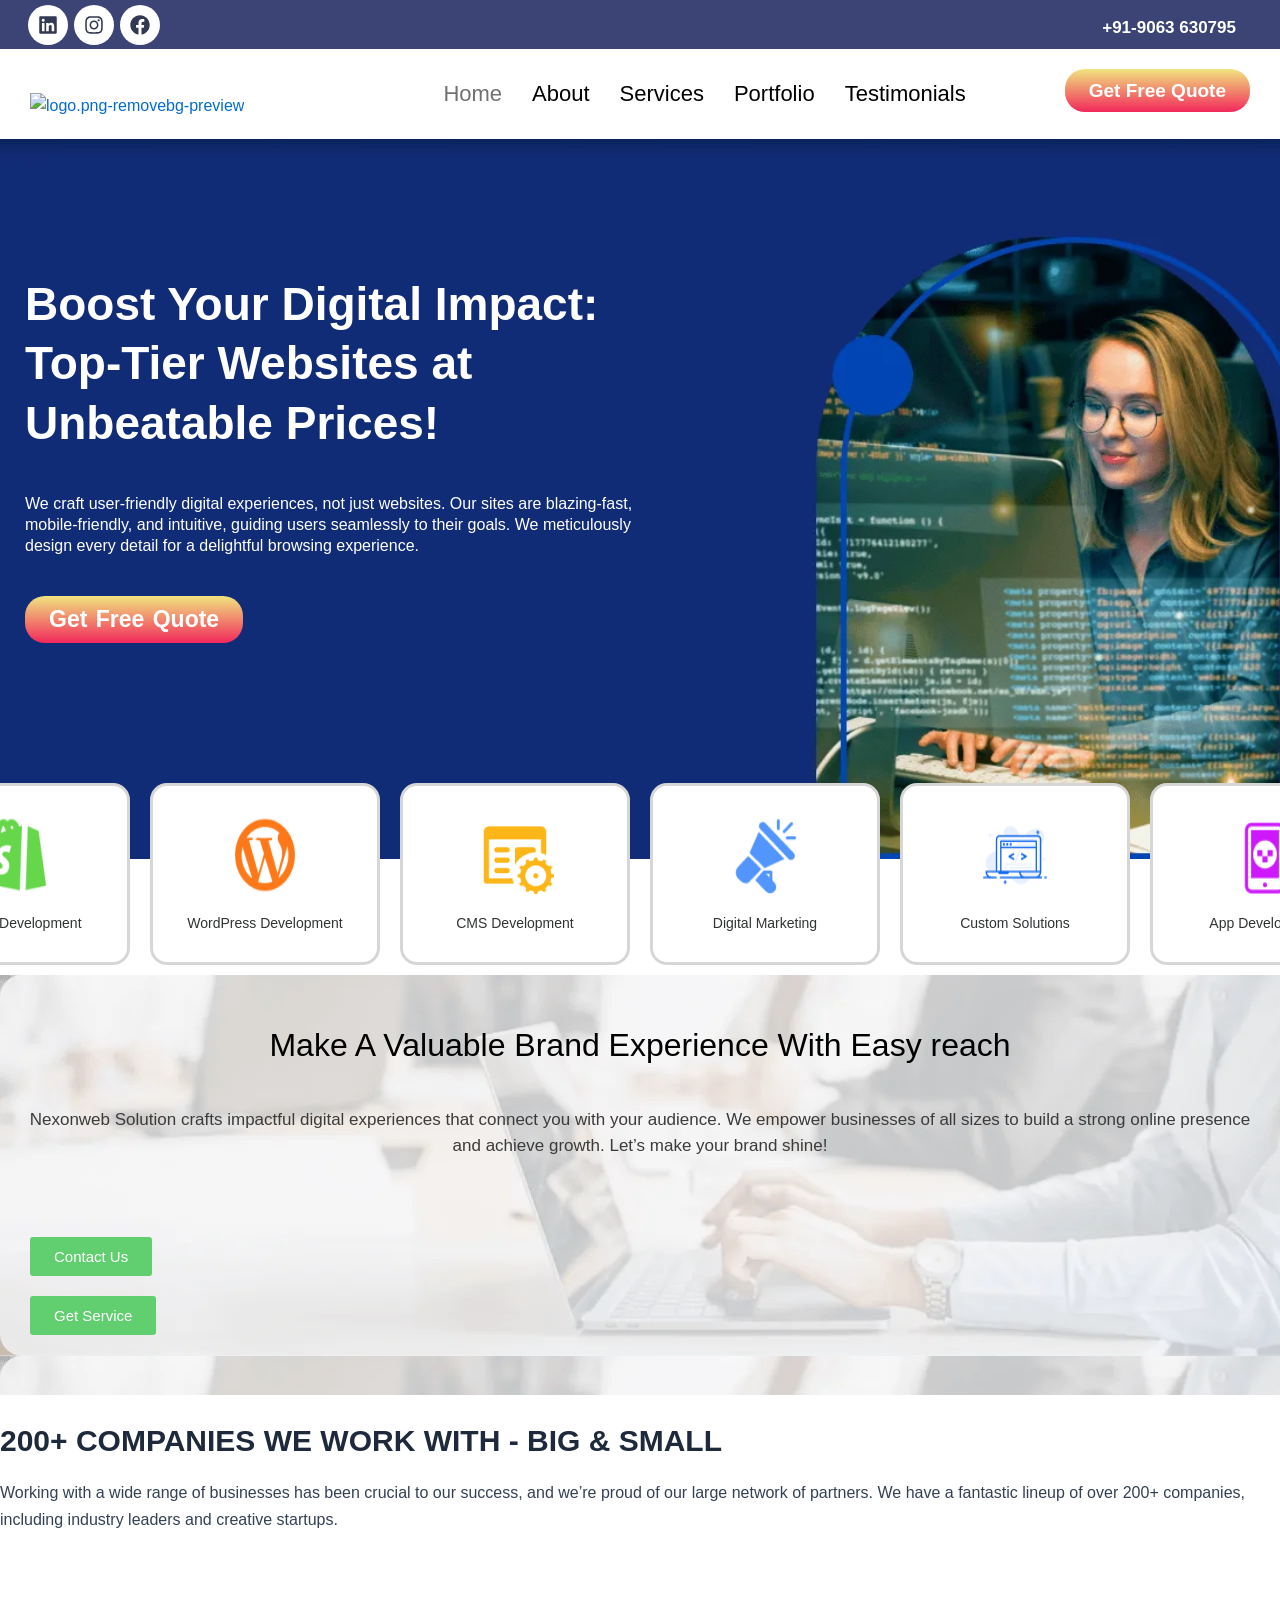
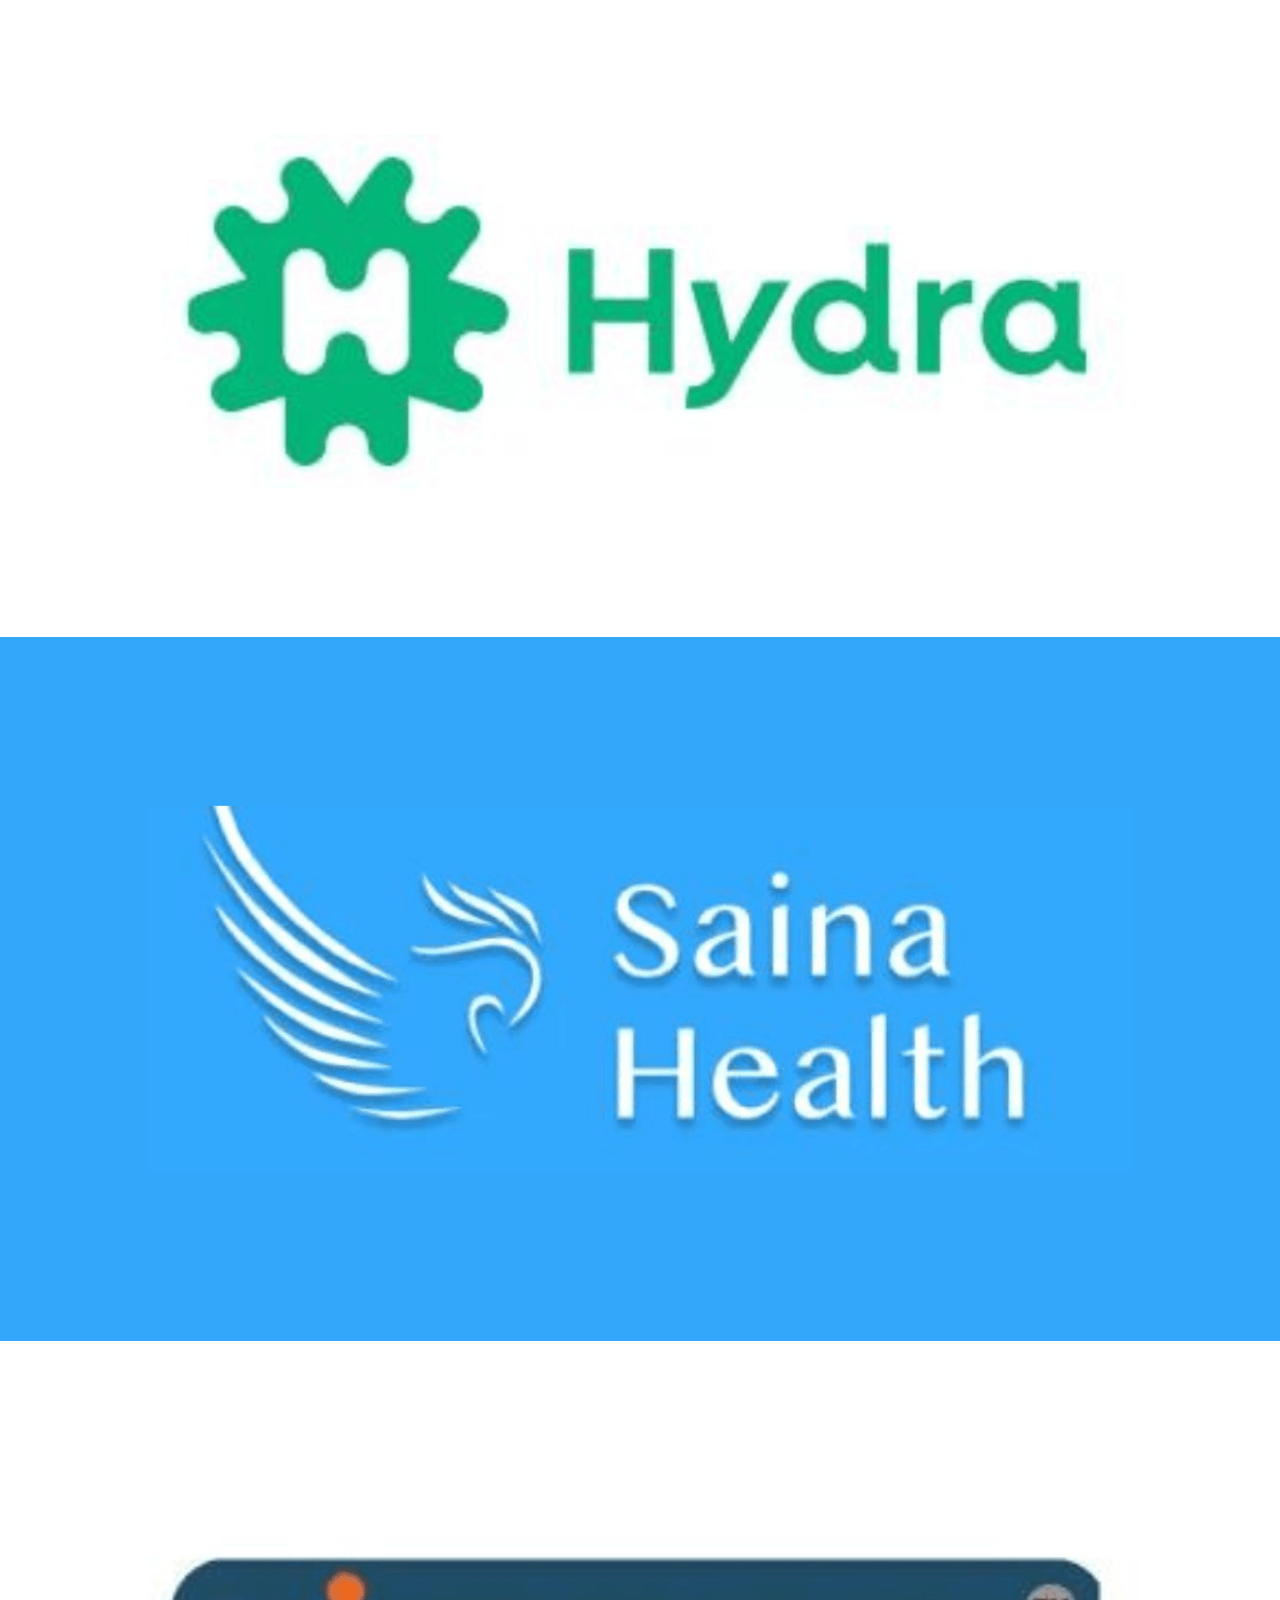
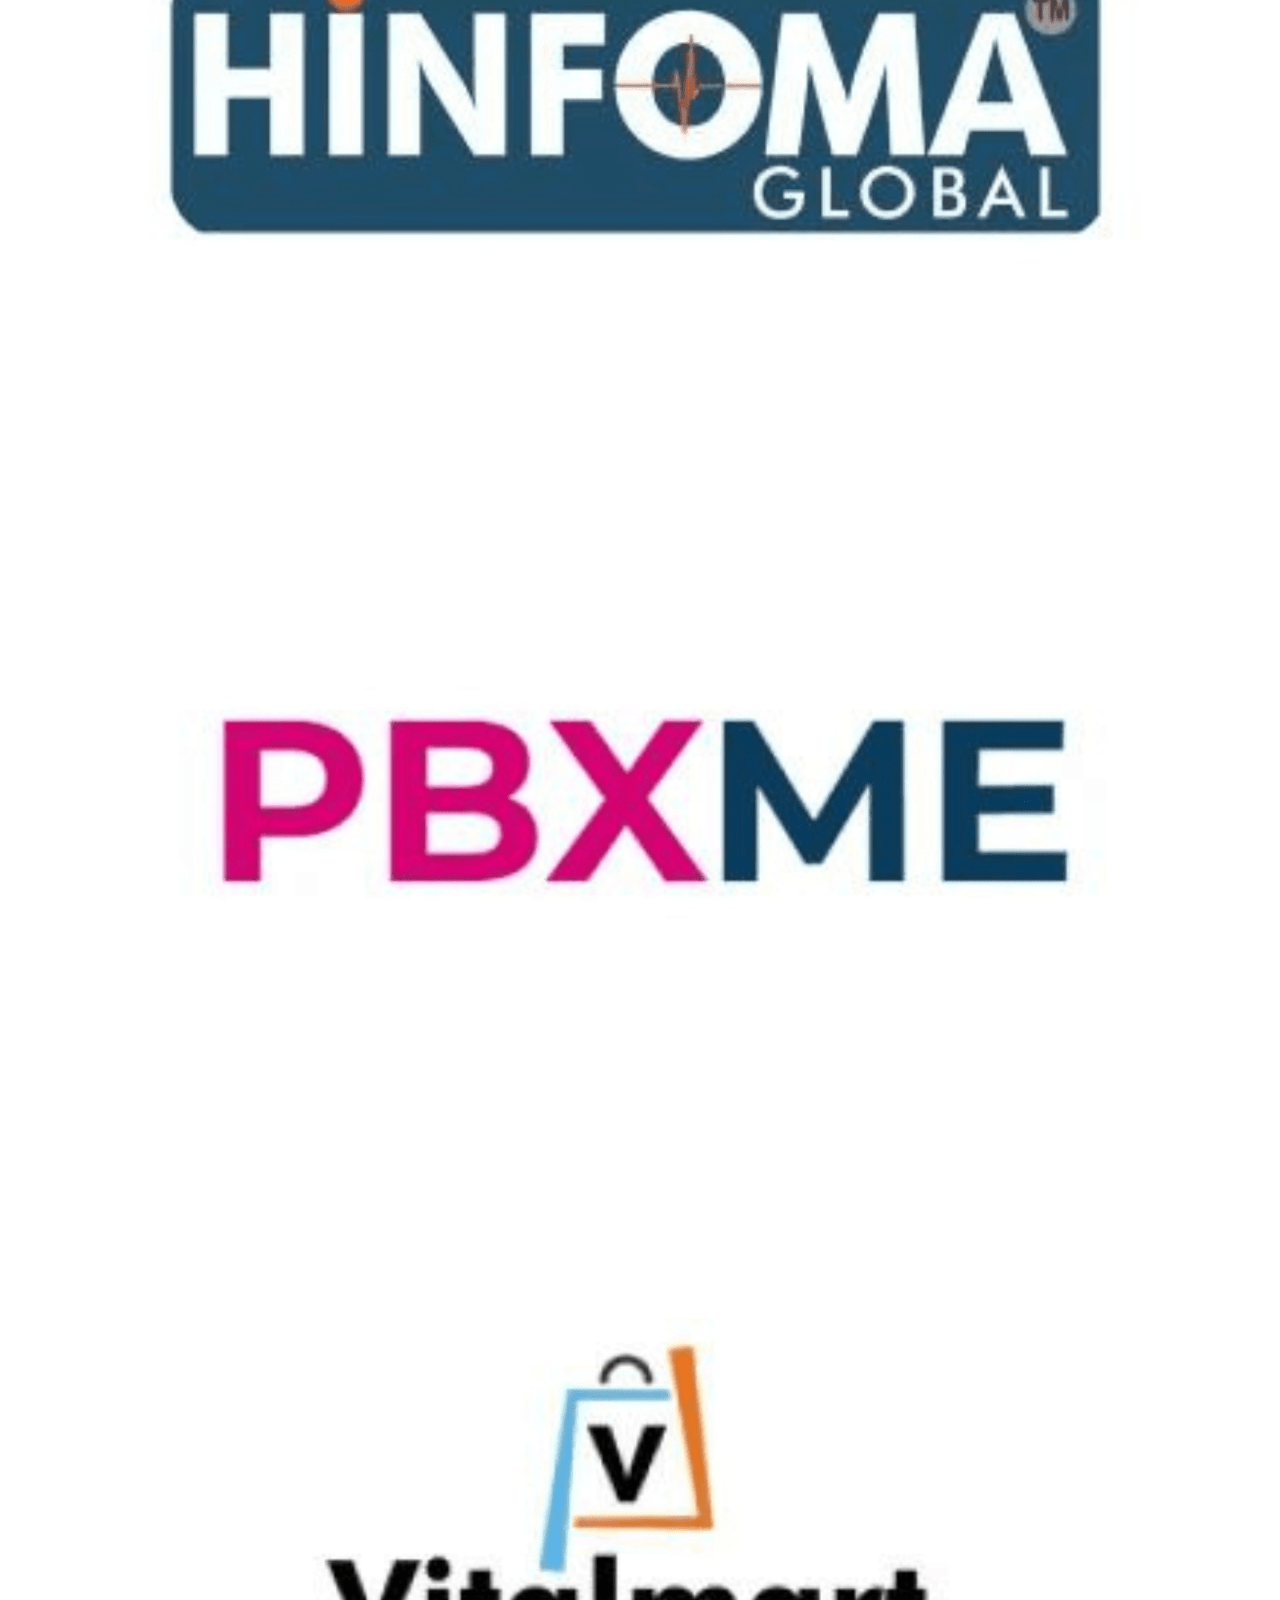
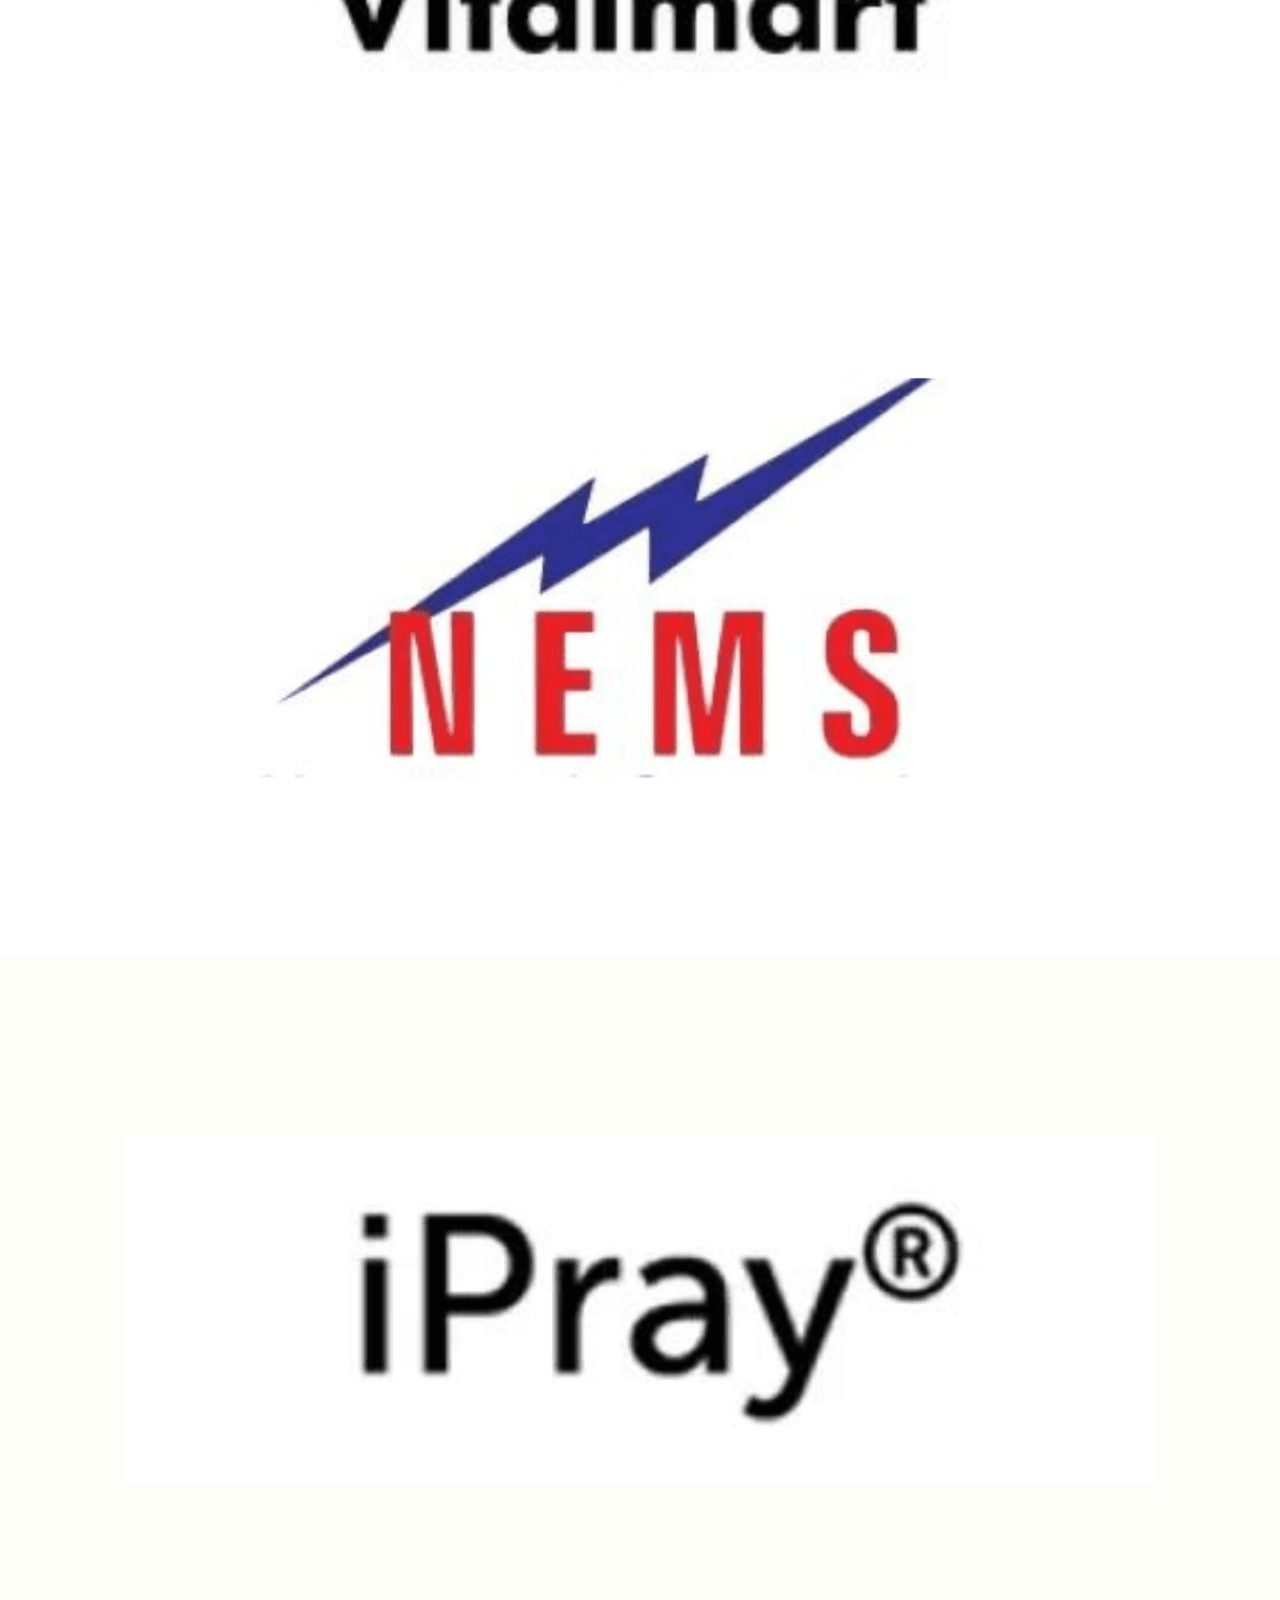
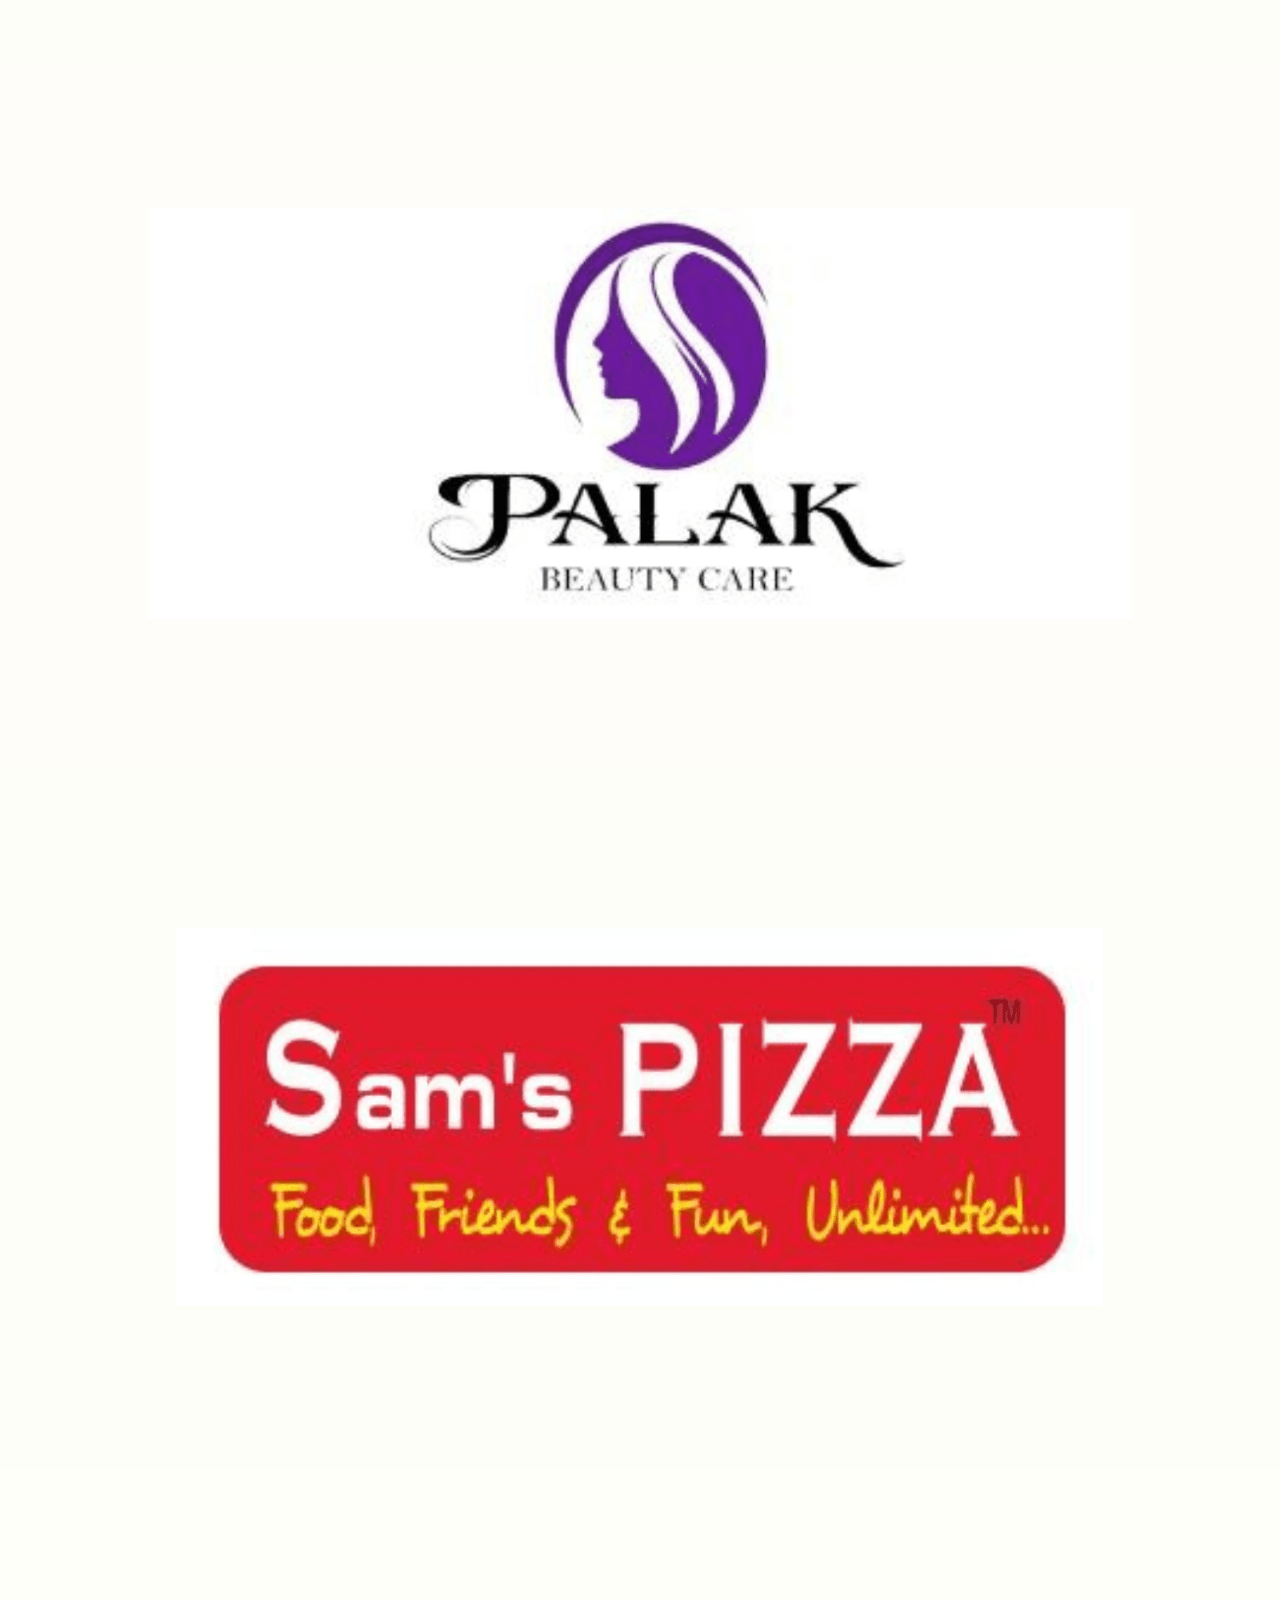
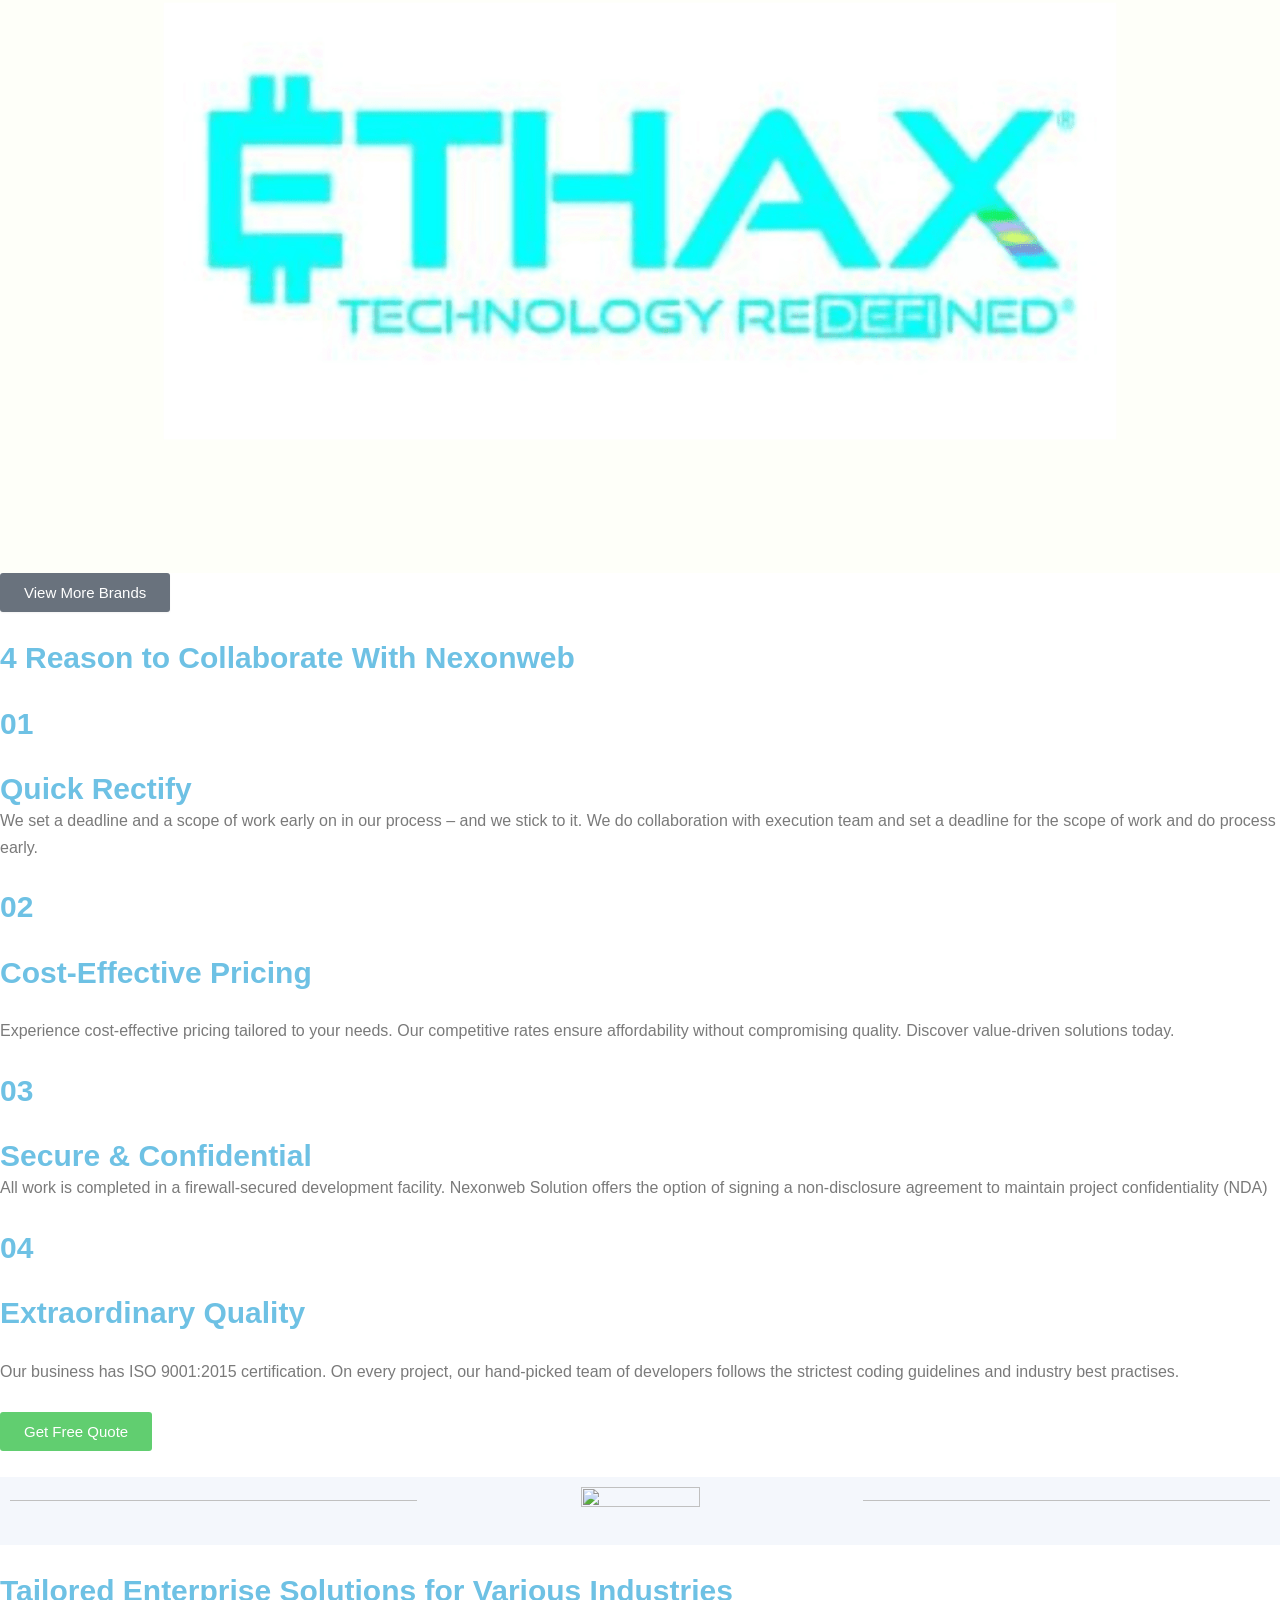
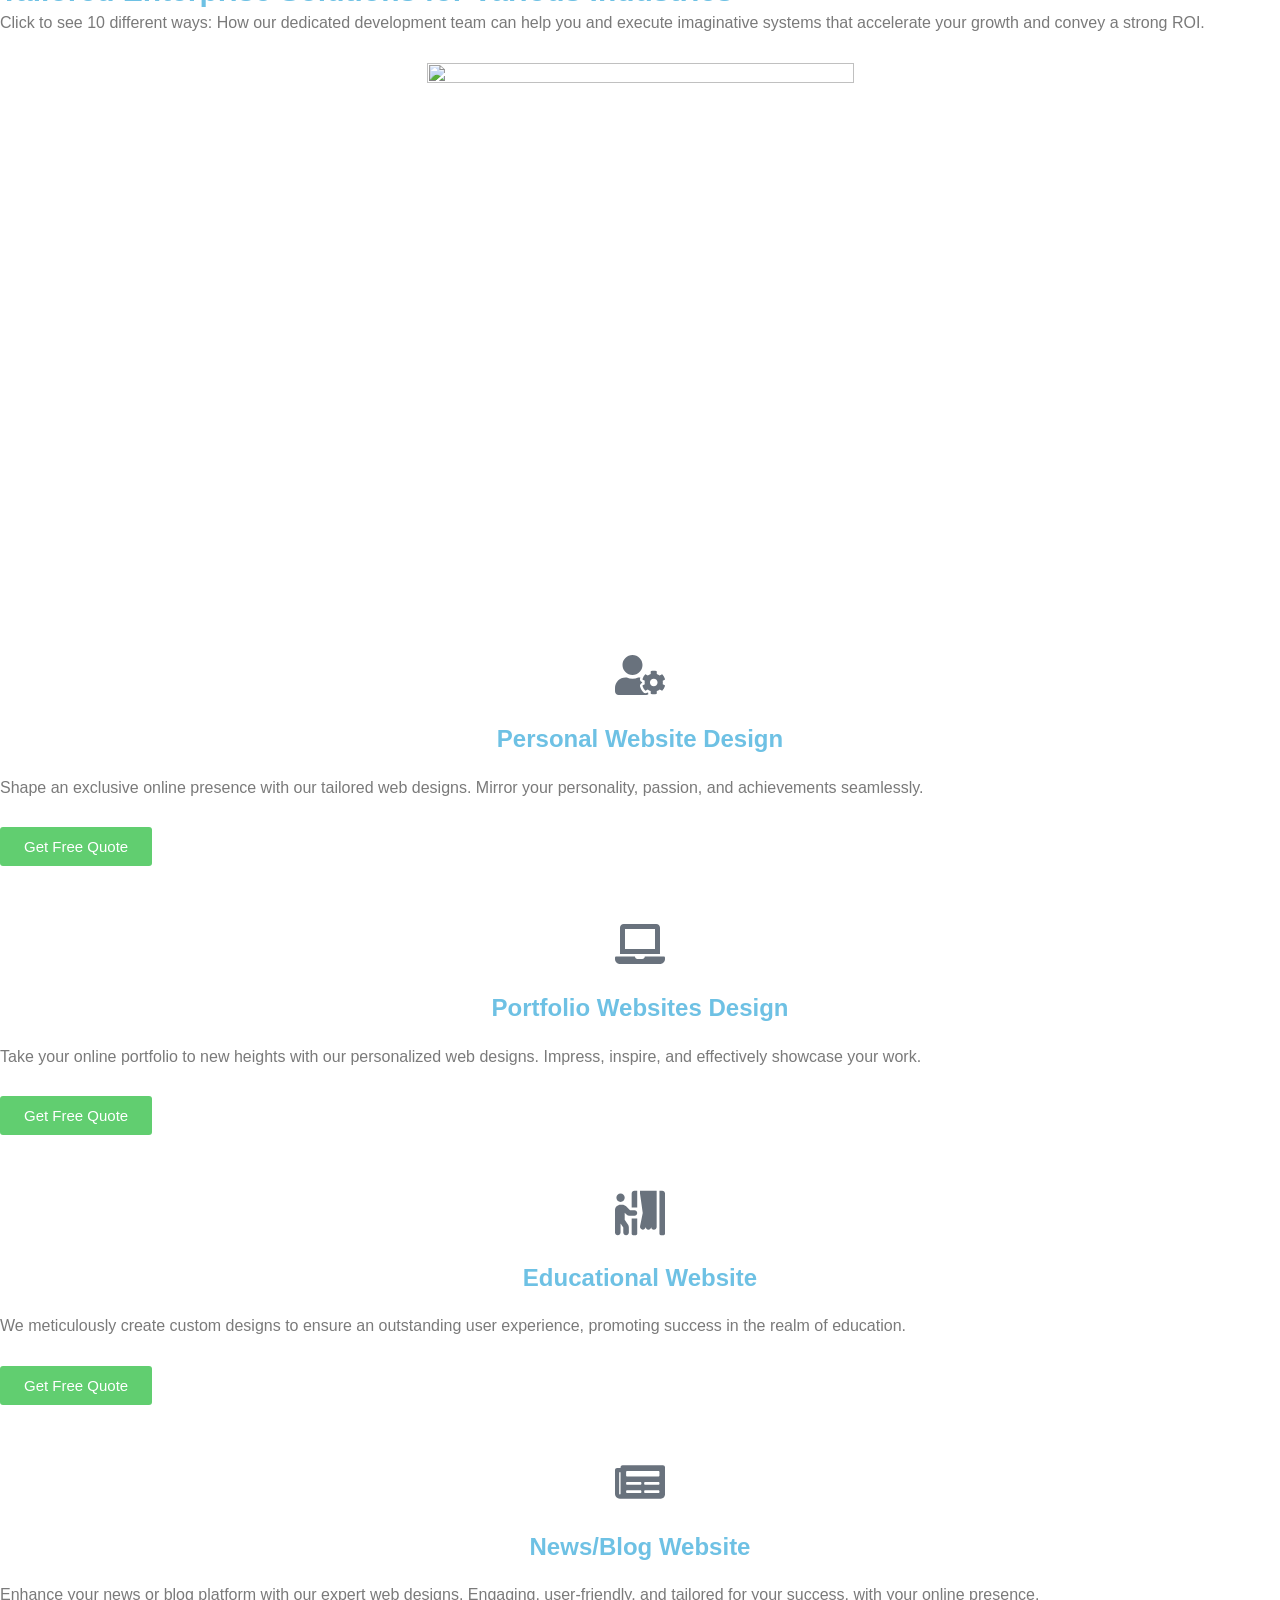
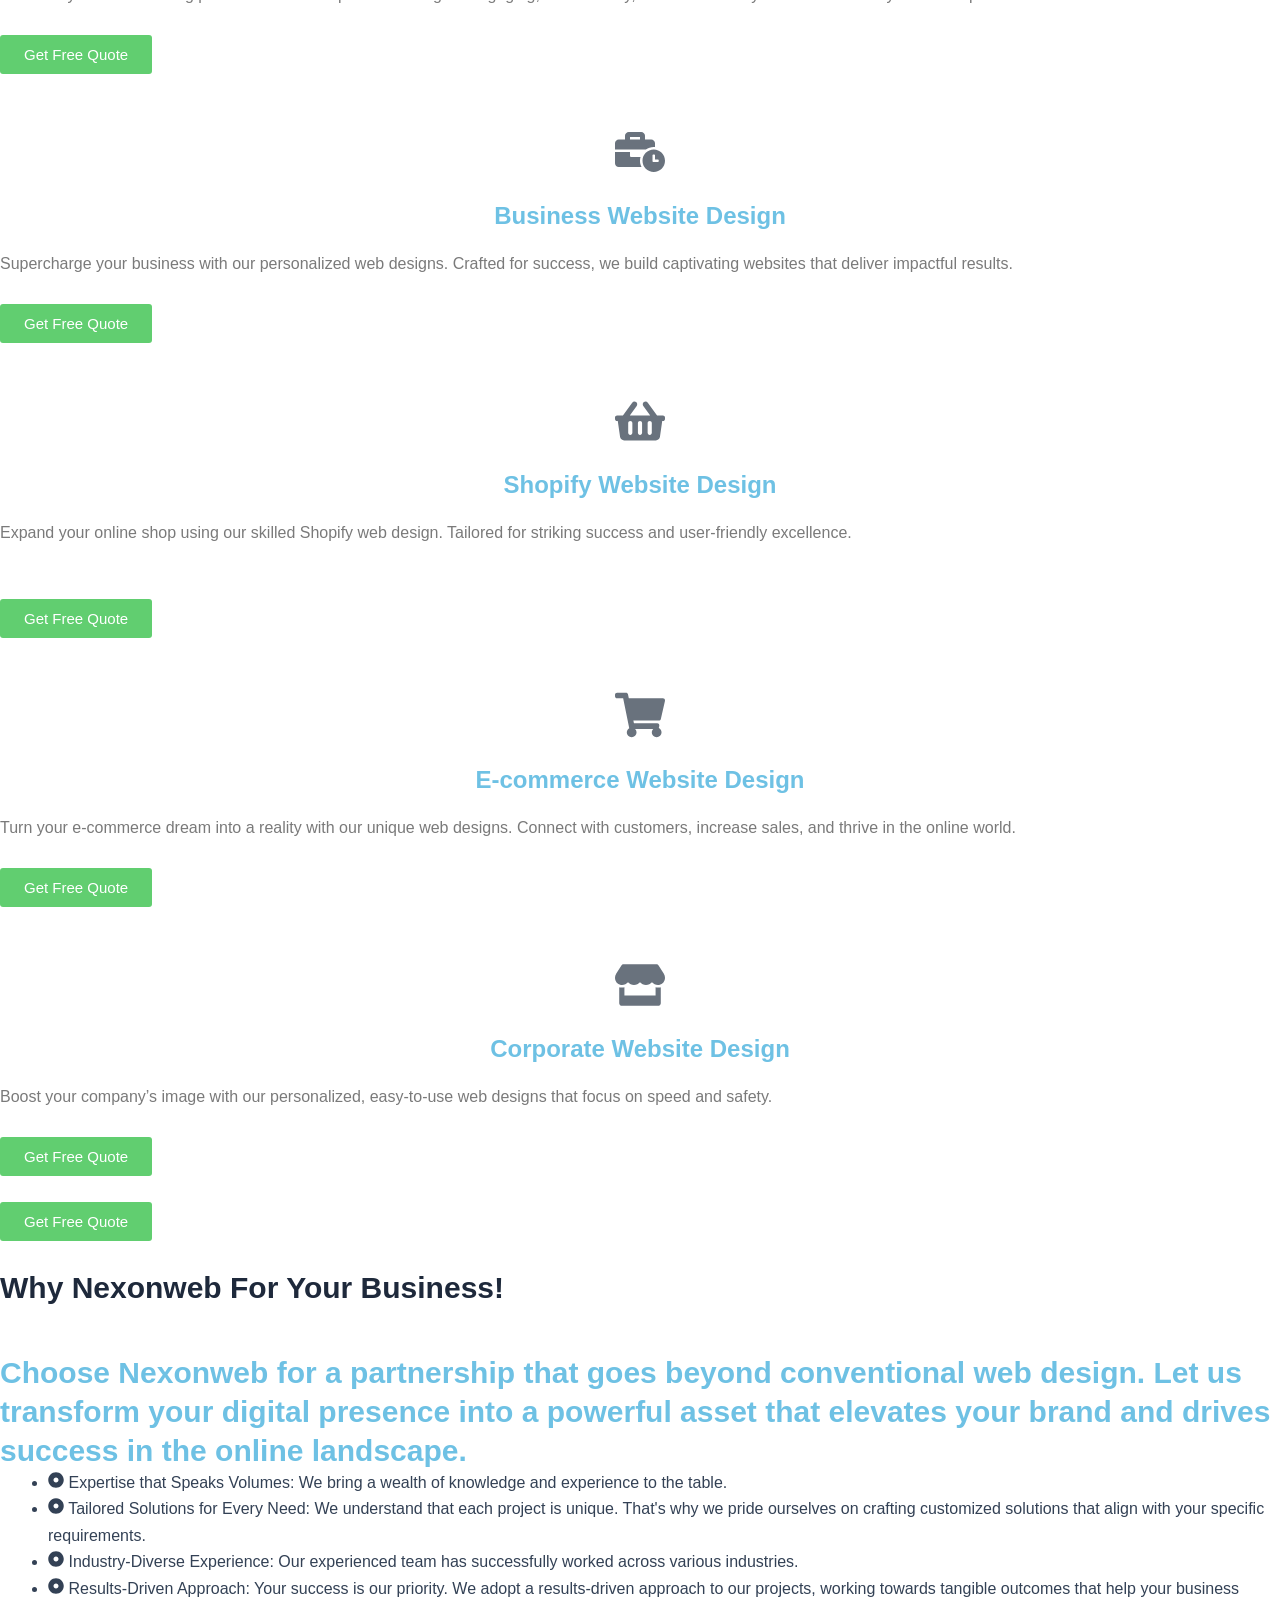
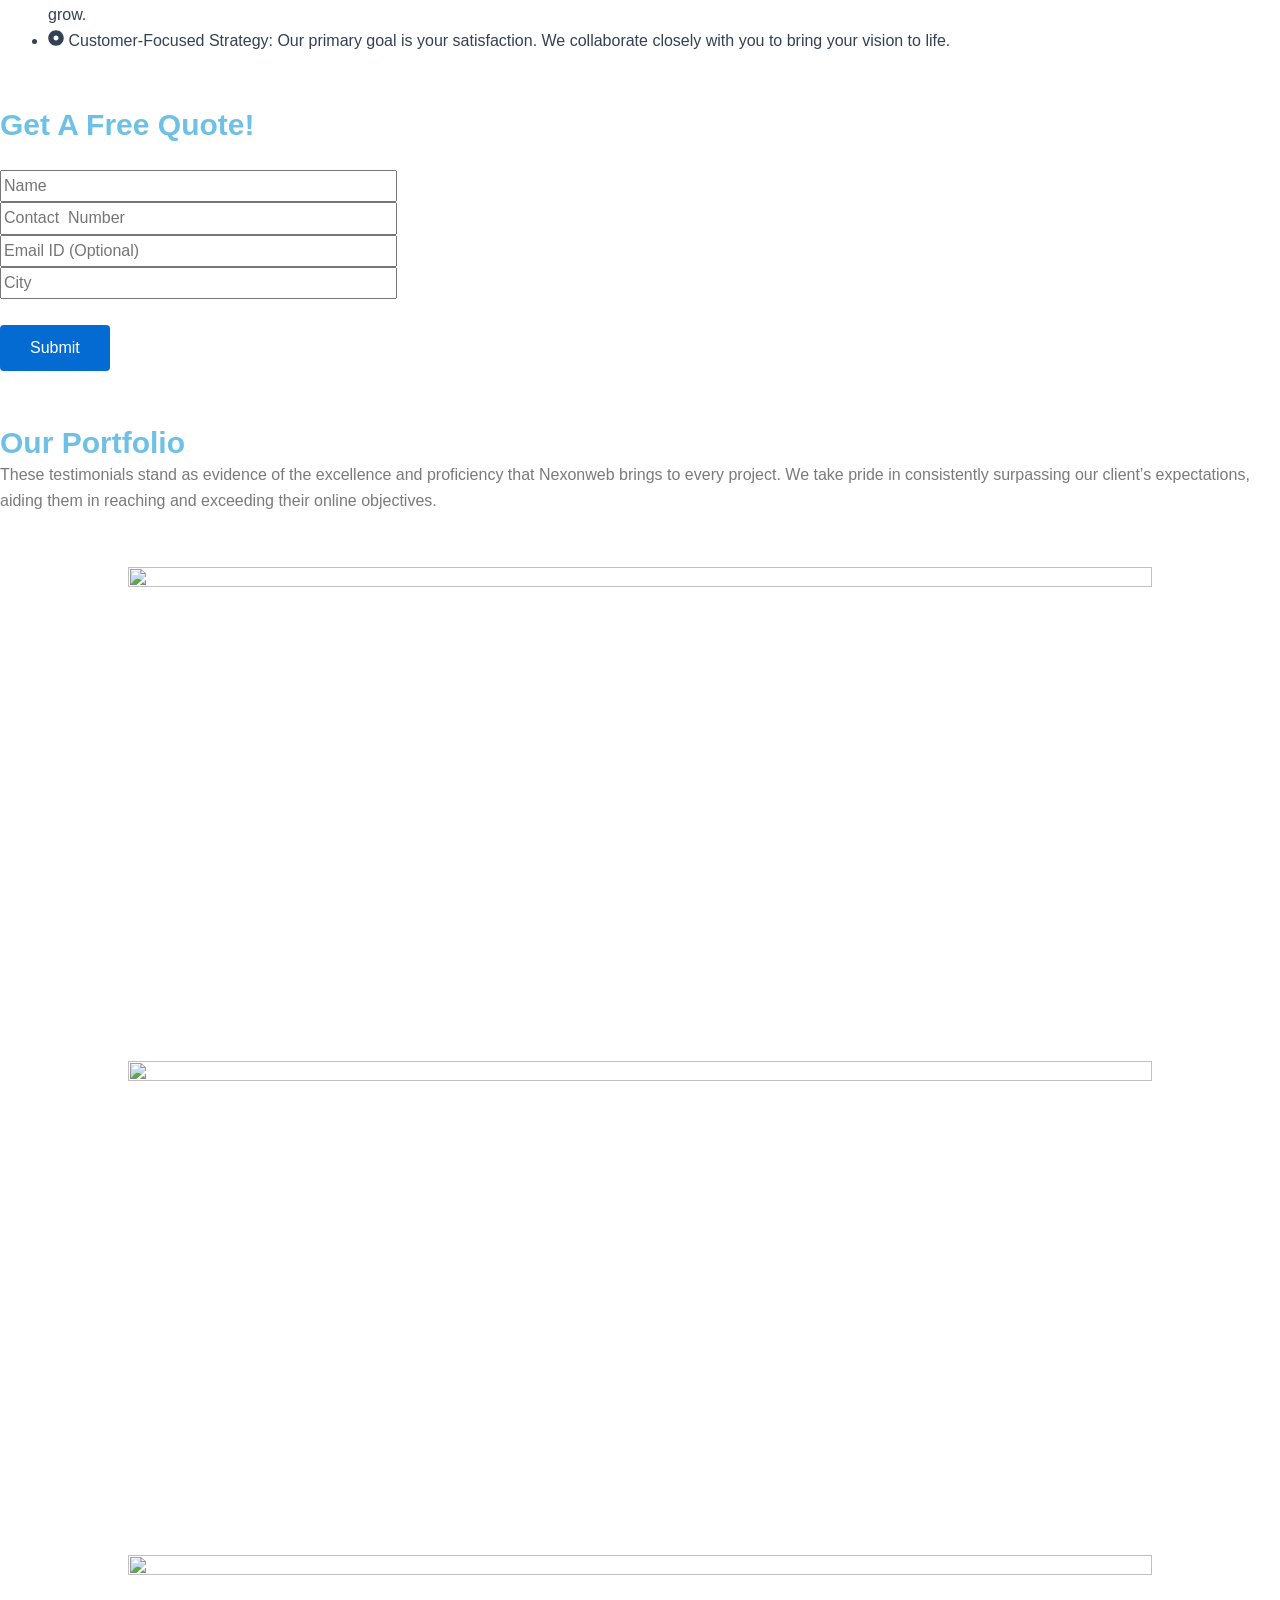
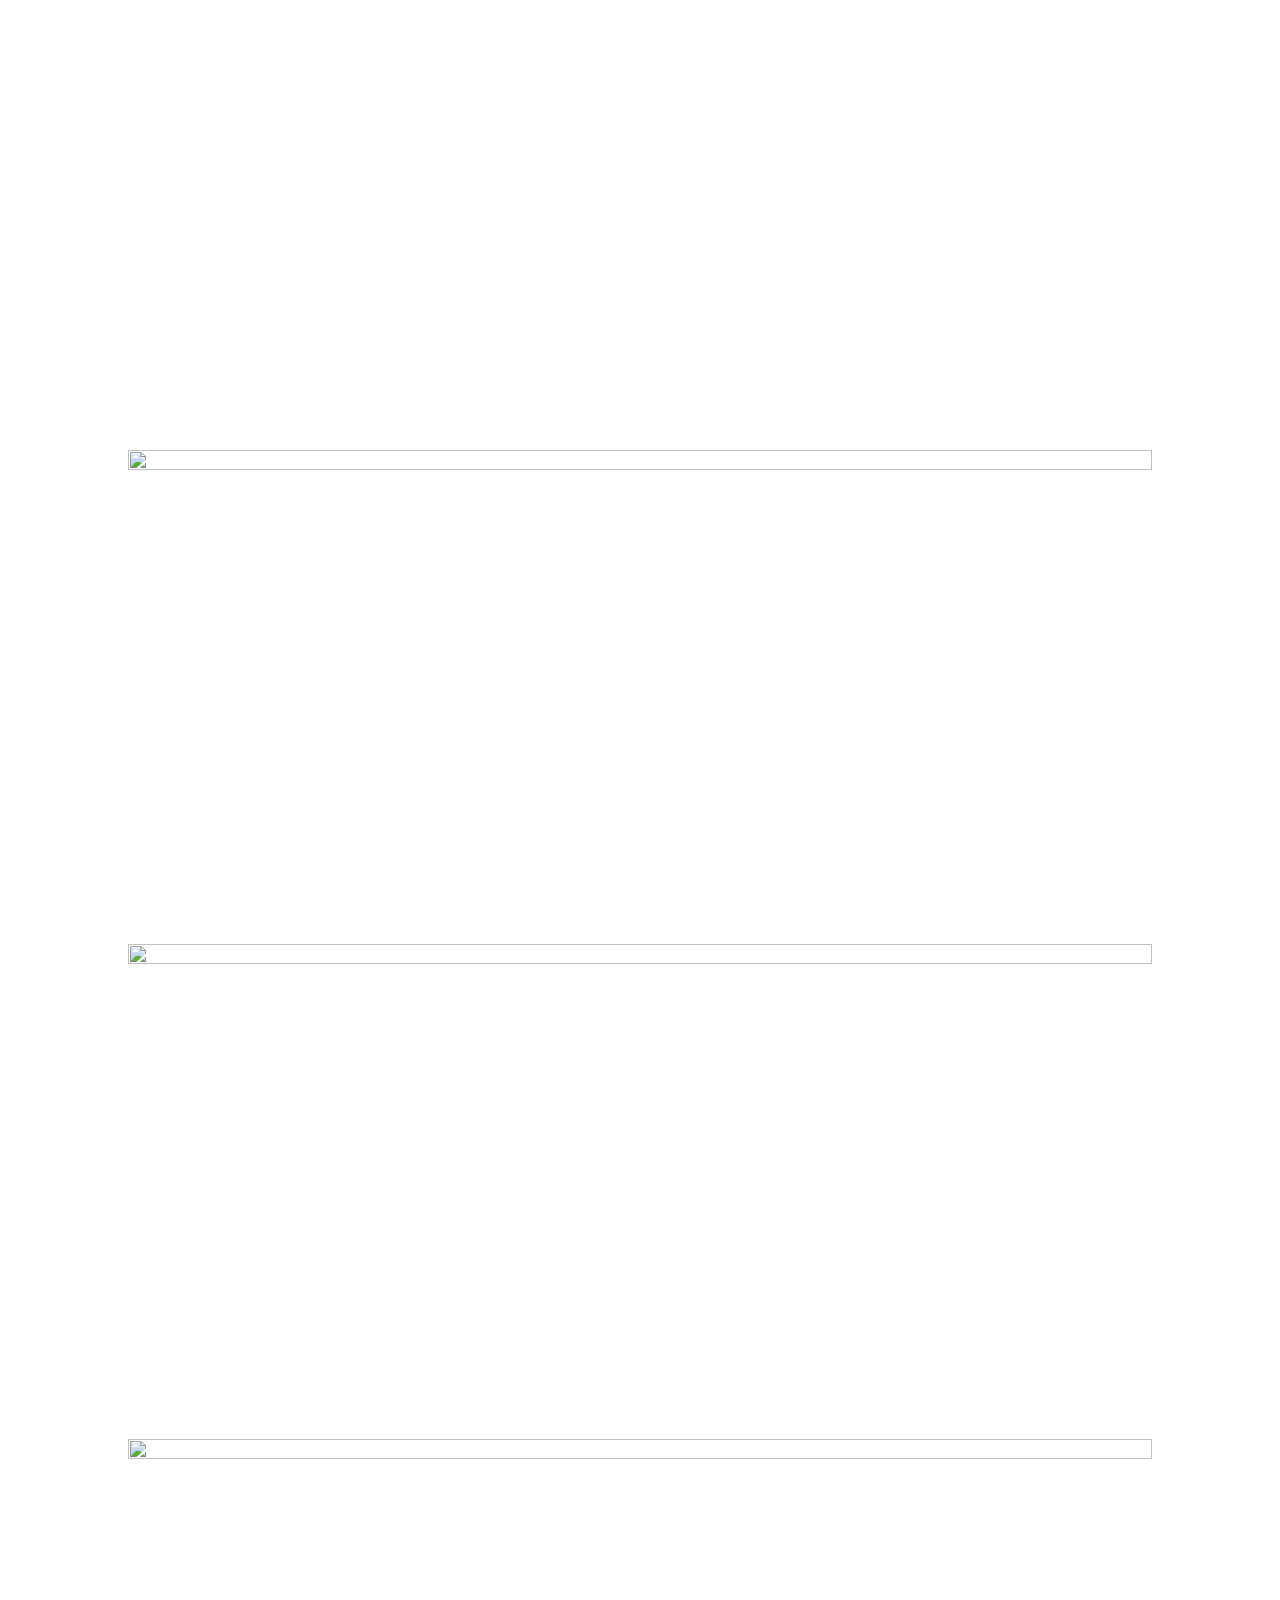
==== commit f9851f07: "commit 1" ====
--- a/index.html
+++ b/index.html
@@ -7,7 +7,7 @@
 <meta name="generator" content="WordPress 6.8.1">
 <meta name="generator" content="Site Kit by Google 1.158.0">
 <meta name="generator" content="Elementor 3.31.1; features: e_font_icon_svg, additional_custom_breakpoints, e_element_cache; settings: css_print_method-external, google_font-enabled, font_display-swap">
-<meta name="msapplication-TileImage" content="https://growth.nexonweb.com/wp-content/uploads/2025/12/cropped-white_logo-270x270.webp">
+<meta name="msapplication-TileImage" content="wp-content/uploads/2025/12/cropped-white_logo-270x270.webp">
 
 
 <link id="bv-preloaded" rel="preload" as="image" type="image/webp" media="(min-width: 1537px)" href="wp-content/uploads/al_opt_content/IMAGE/growth.nexonweb.com/wp-content/uploads/2024/02/Rectangle-8-1.png.bv.webp?bv_host=growth.nexonweb.com">
@@ -22,7 +22,7 @@
 <link id="bv-preloaded" rel="preload" as="image" type="image/webp" media="(min-width: 821px) and (max-width: 1536px)" href="wp-content/uploads/al_opt_content/IMAGE/growth.nexonweb.com/wp-content/uploads/2024/02/Rectangle-217.png.bv.webp?bv_host=growth.nexonweb.com">
 <link id="bv-preloaded" rel="preload" as="image" type="image/webp" media="(min-width: 481px) and (max-width: 820px)" href="wp-content/uploads/al_opt_content/IMAGE/growth.nexonweb.com/wp-content/uploads/2024/02/Rectangle-217.png.bv.webp?bv_host=growth.nexonweb.com">
 <link id="bv-preloaded" rel="preload" as="image" type="image/webp" media="(max-width: 480px)" href="wp-content/uploads/al_opt_content/IMAGE/growth.nexonweb.com/wp-content/uploads/2024/02/Rectangle-217.png.bv.webp?bv_host=growth.nexonweb.com">
-<style class="bv-critical-css" bv-identifier="https://growth.nexonweb.com/wp-content/themes/astra/assets/css/minified/main.min.css?ver=4.6.4" id="astra-theme-css-css">
+<style class="bv-critical-css" bv-identifier="wp-content/themes/astra/assets/css/minified/main.min.css?ver=4.6.4" id="astra-theme-css-css">
 address,blockquote,body,dd,dl,dt,fieldset,figure,h1,h2,h3,h4,h5,h6,hr,html,iframe,legend,li,ol,p,pre,textarea,ul{border:0;font-size:100%;font-style:inherit;font-weight:inherit;margin:0;outline:0;padding:0;vertical-align:baseline}html{-webkit-text-size-adjust:100%;-ms-text-size-adjust:100%}body{margin:0}main,nav{display:block}
 a{background-color:transparent}
 a,a:focus,a:hover,a:visited{text-decoration:none}
@@ -96,14 +96,14 @@
 :root{--e-global-color-astglobalcolor0:#046bd2;--e-global-color-astglobalcolor1:#045cb4;--e-global-color-astglobalcolor2:#1e293b;--e-global-color-astglobalcolor3:#334155;--e-global-color-astglobalcolor4:#F0F5FA;--e-global-color-astglobalcolor5:#FFFFFF;--e-global-color-astglobalcolor6:#D1D5DB;--e-global-color-astglobalcolor7:#111111;--e-global-color-astglobalcolor8:#111111;}
 
 </style>
-<style class="bv-critical-css" bv-identifier="https://growth.nexonweb.com/wp-content/uploads/premium-addons-elementor/pa-frontend-b26eda50a.min.css?ver=1774162806" id="pa-frontend-css">
+<style class="bv-critical-css" bv-identifier="wp-content/uploads/premium-addons-elementor/pa-frontend-b26eda50a.min.css?ver=1774162806" id="pa-frontend-css">
 @-webkit-keyframes hvr-ripple-out{0%{-webkit-transform:scale(1);transform:scale(1);opacity:1}100%{-webkit-transform:scale(1.5);transform:scale(1.5);opacity:0}}
 @keyframes hvr-ripple-out{0%{-webkit-transform:scale(1);transform:scale(1);opacity:1}100%{-webkit-transform:scale(1.5);transform:scale(1.5);opacity:0}}
 @-webkit-keyframes spin{0%{-webkit-transform:rotate(0);transform:rotate(0)}100%{-webkit-transform:rotate(360deg);transform:rotate(360deg)}}
 @keyframes spin{0%{-webkit-transform:rotate(0);transform:rotate(0)}100%{-webkit-transform:rotate(360deg);transform:rotate(360deg)}}
 
 </style>
-<style class="bv-critical-css" bv-identifier="https://growth.nexonweb.com/wp-content/plugins/jeg-elementor-kit/assets/css/elements/main.css?ver=2.6.14" id="jkit-elements-main-css">
+<style class="bv-critical-css" bv-identifier="wp-content/plugins/jeg-elementor-kit/assets/css/elements/main.css?ver=2.6.14" id="jkit-elements-main-css">
 @-webkit-keyframes slide-from-left{0%{left:0}100%{left:101%}}
 @keyframes slide-from-left{0%{left:0}100%{left:101%}}
 @-webkit-keyframes slide-from-right{0%{left:0}100%{left:-101%}}
@@ -170,7 +170,7 @@
 .elementor-element svg{width:1em;fill:currentColor}
 
 </style>
-<style class="bv-critical-css" bv-identifier="https://growth.nexonweb.com/wp-content/plugins/contact-form-7/includes/css/styles.css?ver=6.1.1" id="contact-form-7-css">
+<style class="bv-critical-css" bv-identifier="wp-content/plugins/contact-form-7/includes/css/styles.css?ver=6.1.1" id="contact-form-7-css">
 @keyframes spin {
 	from {
 		transform: rotate(0deg);
@@ -195,7 +195,7 @@
 }
 
 </style>
-<style class="bv-critical-css" bv-identifier="https://growth.nexonweb.com/wp-content/plugins/header-footer-elementor/assets/css/header-footer-elementor.css?ver=2.4.8" id="hfe-style-css">
+<style class="bv-critical-css" bv-identifier="" id="hfe-style-css">
 .bhf-hidden {
     display: none
 }
@@ -205,7 +205,7 @@
 }
 
 </style>
-<style class="bv-critical-css" bv-identifier="https://growth.nexonweb.com/wp-content/plugins/elementor/assets/css/frontend.min.css?ver=3.31.1" id="elementor-frontend-css">
+<style class="bv-critical-css" bv-identifier="wp-content/plugins/elementor/assets/css/frontend.min.css?ver=3.31.1" id="elementor-frontend-css">
 :root{--direction-multiplier:1}
 .elementor-screen-only,.screen-reader-text,.screen-reader-text span,.ui-helper-hidden-accessible{height:1px;margin:-1px;overflow:hidden;padding:0;position:absolute;top:-10000em;width:1px;clip:rect(0,0,0,0);border:0}
 .elementor *,.elementor :after,.elementor :before{box-sizing:border-box}.elementor a{box-shadow:none;text-decoration:none}
@@ -248,7 +248,9 @@
 @-webkit-keyframes fa-spin{0%{-webkit-transform:rotate(0deg);transform:rotate(0deg)}to{-webkit-transform:rotate(1turn);transform:rotate(1turn)}}
 @keyframes fa-spin{0%{-webkit-transform:rotate(0deg);transform:rotate(0deg)}to{-webkit-transform:rotate(1turn);transform:rotate(1turn)}}
 
-
+.hfe-site-logo {
+    margin-top: 23px;
+}
 
 </style>
 <style class="bv-critical-css" bv-identifier="https://growth.nexonweb.com/wp-content/plugins/elementor/assets/css/widget-image.min.css?ver=3.31.1" id="widget-image-css">
@@ -269,11 +271,11 @@
 .elementor-widget-icon-box .elementor-icon-box-title, .elementor-widget-icon-box .elementor-icon-box-title a{font-family:var( --e-global-typography-primary-font-family ), Sans-serif;font-weight:var( --e-global-typography-primary-font-weight );}.elementor-widget-icon-box .elementor-icon-box-title{color:var( --e-global-color-primary );}
 .elementor-9 .elementor-element.elementor-element-a69fcdf > .elementor-widget-container{margin:0px 14px 0px 0px;padding:7px 0px 0px 0px;}.elementor-9 .elementor-element.elementor-element-a69fcdf.elementor-element{--align-self:stretch;}.elementor-9 .elementor-element.elementor-element-a69fcdf .elementor-icon-box-wrapper{text-align:right;}.elementor-9 .elementor-element.elementor-element-a69fcdf .elementor-icon-box-title, .elementor-9 .elementor-element.elementor-element-a69fcdf .elementor-icon-box-title a{font-family:"Roboto", Sans-serif;font-size:17px;font-weight:700;}.elementor-9 .elementor-element.elementor-element-a69fcdf .elementor-icon-box-title{color:#FFFFFF;}.elementor-9 .elementor-element.elementor-element-001df7b{--display:flex;--flex-direction:row;--container-widget-width:initial;--container-widget-height:100%;--container-widget-flex-grow:1;--container-widget-align-self:stretch;--flex-wrap-mobile:wrap;--gap:0px 0px;--row-gap:0px;--column-gap:0px;}.elementor-9 .elementor-element.elementor-element-23ec549{--display:flex;--flex-direction:column;--container-widget-width:100%;--container-widget-height:initial;--container-widget-flex-grow:0;--container-widget-align-self:initial;--flex-wrap-mobile:wrap;}.elementor-9 .elementor-element.elementor-element-23ec549.e-con{--flex-grow:0;--flex-shrink:0;}.elementor-widget-site-logo .hfe-site-logo-container .hfe-site-logo-img{border-color:var( --e-global-color-primary );}
 .elementor-9 .elementor-element.elementor-element-f6a91d5 .hfe-site-logo-container, .elementor-9 .elementor-element.elementor-element-f6a91d5 .hfe-caption-width figcaption{text-align:left;}
-.elementor-9 .elementor-element.elementor-element-f6a91d5 > .elementor-widget-container{margin:-53px 0px -46px 0px;padding:0px 0px 0px 0px;}.elementor-9 .elementor-element.elementor-element-f6a91d5.elementor-element{--align-self:flex-start;--order:-99999 /* order start hack */;}.elementor-9 .elementor-element.elementor-element-f6a91d5 .hfe-site-logo-container .hfe-site-logo-img{border-style:none;}.elementor-9 .elementor-element.elementor-element-d14755e{--display:flex;--flex-direction:column;--container-widget-width:calc( ( 1 - var( --container-widget-flex-grow ) ) * 100% );--container-widget-height:initial;--container-widget-flex-grow:0;--container-widget-align-self:initial;--flex-wrap-mobile:wrap;--justify-content:center;--align-items:flex-end;}.elementor-9 .elementor-element.elementor-element-d14755e.e-con{--flex-grow:0;--flex-shrink:0;}.elementor-9 .elementor-element.elementor-element-b55bec3 .elementskit-menu-container{height:30px;border-radius:0px 0px 0px 0px;}.elementor-9 .elementor-element.elementor-element-b55bec3 .elementskit-navbar-nav > li > a{font-family:"Encode Sans", Sans-serif;font-size:22px;color:#000000;padding:0px 15px 0px 15px;}
+.elementor-9 .elementor-element.elementor-element-f6a91d5 > .elementor-widget-container{margin:0px 0px 0px 0px;padding:0px 0px 0px 0px;}.elementor-9 .elementor-element.elementor-element-f6a91d5.elementor-element{--align-self:flex-start;--order:-99999 /* order start hack */;}.elementor-9 .elementor-element.elementor-element-f6a91d5 .hfe-site-logo-container .hfe-site-logo-img{border-style:none;}.elementor-9 .elementor-element.elementor-element-d14755e{--display:flex;--flex-direction:column;--container-widget-width:calc( ( 1 - var( --container-widget-flex-grow ) ) * 100% );--container-widget-height:initial;--container-widget-flex-grow:0;--container-widget-align-self:initial;--flex-wrap-mobile:wrap;--justify-content:center;--align-items:flex-end;}.elementor-9 .elementor-element.elementor-element-d14755e.e-con{--flex-grow:0;--flex-shrink:0;}.elementor-9 .elementor-element.elementor-element-b55bec3 .elementskit-menu-container{height:30px;border-radius:0px 0px 0px 0px;}.elementor-9 .elementor-element.elementor-element-b55bec3 .elementskit-navbar-nav > li > a{font-family:"Encode Sans", Sans-serif;font-size:22px;color:#000000;padding:0px 15px 0px 15px;}
 .elementor-9 .elementor-element.elementor-element-b55bec3 .elementskit-navbar-nav > li.current-menu-item > a{color:#707070;}
 .elementor-9 .elementor-element.elementor-element-b55bec3 .elementskit-menu-hamburger{float:right;}
 .elementor-9 .elementor-element.elementor-element-9f1a50a{--display:flex;--flex-direction:column;--container-widget-width:100%;--container-widget-height:initial;--container-widget-flex-grow:0;--container-widget-align-self:initial;--flex-wrap-mobile:wrap;}.elementor-widget-button .elementor-button{background-color:var( --e-global-color-accent );font-family:var( --e-global-typography-accent-font-family ), Sans-serif;font-weight:var( --e-global-typography-accent-font-weight );}.elementor-9 .elementor-element.elementor-element-61d1c43 .elementor-button{background-color:transparent;font-family:"Rosario", Sans-serif;font-size:19px;font-weight:600;fill:#FFFFFF;color:#FFFFFF;background-image:linear-gradient(180deg, #F0E47F 0%, #f2295b 100%);border-radius:20px 20px 20px 20px;}.elementor-9 .elementor-element.elementor-element-ae025a1{--display:flex;--flex-direction:row;--container-widget-width:initial;--container-widget-height:100%;--container-widget-flex-grow:1;--container-widget-align-self:stretch;--flex-wrap-mobile:wrap;--gap:0px 0px;--row-gap:0px;--column-gap:0px;}.elementor-9 .elementor-element.elementor-element-ffd2d90{--display:flex;--flex-direction:column;--container-widget-width:100%;--container-widget-height:initial;--container-widget-flex-grow:0;--container-widget-align-self:initial;--flex-wrap-mobile:wrap;}.elementor-9 .elementor-element.elementor-element-3488cfb .hfe-site-logo-container, .elementor-9 .elementor-element.elementor-element-3488cfb .hfe-caption-width figcaption{text-align:left;}
-.elementor-9 .elementor-element.elementor-element-3488cfb > .elementor-widget-container{margin:-53px 0px -46px 0px;padding:0px 0px 0px 0px;}.elementor-9 .elementor-element.elementor-element-3488cfb.elementor-element{--align-self:flex-start;--order:-99999 /* order start hack */;}.elementor-9 .elementor-element.elementor-element-3488cfb .hfe-site-logo-container .hfe-site-logo-img{border-style:none;}.elementor-9 .elementor-element.elementor-element-7bfdf25{--display:flex;--flex-direction:column;--container-widget-width:100%;--container-widget-height:initial;--container-widget-flex-grow:0;--container-widget-align-self:initial;--flex-wrap-mobile:wrap;}.elementor-9 .elementor-element.elementor-element-5cec61d .elementor-button{background-color:#F25041;font-family:"Rosario", Sans-serif;font-size:19px;font-weight:600;fill:#FFFFFF;color:#FFFFFF;border-radius:20px 20px 20px 20px;}
+.elementor-9 .elementor-element.elementor-element-3488cfb > .elementor-widget-container{margin:0px 0px 0px 0px;padding:0px 0px 0px 0px;}.elementor-9 .elementor-element.elementor-element-3488cfb.elementor-element{--align-self:flex-start;--order:-99999 /* order start hack */;}.elementor-9 .elementor-element.elementor-element-3488cfb .hfe-site-logo-container .hfe-site-logo-img{border-style:none;}.elementor-9 .elementor-element.elementor-element-7bfdf25{--display:flex;--flex-direction:column;--container-widget-width:100%;--container-widget-height:initial;--container-widget-flex-grow:0;--container-widget-align-self:initial;--flex-wrap-mobile:wrap;}.elementor-9 .elementor-element.elementor-element-5cec61d .elementor-button{background-color:#F25041;font-family:"Rosario", Sans-serif;font-size:19px;font-weight:600;fill:#FFFFFF;color:#FFFFFF;border-radius:20px 20px 20px 20px;}
 @media(min-width:768px){.elementor-9 .elementor-element.elementor-element-4e568ad{--content-width:1240px;}.elementor-9 .elementor-element.elementor-element-53c9439{--width:50%;}.elementor-9 .elementor-element.elementor-element-126ec21{--width:50%;}.elementor-9 .elementor-element.elementor-element-001df7b{--content-width:1240px;}.elementor-9 .elementor-element.elementor-element-23ec549{--width:23.102%;}.elementor-9 .elementor-element.elementor-element-d14755e{--width:55.181%;}.elementor-9 .elementor-element.elementor-element-9f1a50a{--width:25%;}}@media(min-width:768px){.elementor-9 .elementor-element.elementor-element-ffd2d90{--width:50%;}.elementor-9 .elementor-element.elementor-element-7bfdf25{--width:50%;}}@media(max-width:767px){.elementor-9 .elementor-element.elementor-element-4e568ad{--align-items:stretch;--container-widget-width:calc( ( 1 - var( --container-widget-flex-grow ) ) * 100% );}}@media(max-width:767px){.elementor-9 .elementor-element.elementor-element-ffd2d90{--width:50%;--justify-content:center;}.elementor-9 .elementor-element.elementor-element-7bfdf25{--width:50%;}}
 </style>
 <style class="bv-critical-css" bv-identifier="https://growth.nexonweb.com/wp-content/uploads/elementor/css/post-82.css?ver=1765526496" id="elementor-post-82-css">
@@ -905,7 +907,7 @@
 						background-image: none !important;
 					}}
 </style>
-<style class="bv-critical-css" bv-identifier="https://growth.nexonweb.com/wp-content/plugins/elementor/assets/css/widget-social-icons.min.css?ver=3.24.0" id="hfe-social-icons-css">
+<style class="bv-critical-css" bv-identifier="wp-content/plugins/elementor/assets/css/widget-social-icons.min.css?ver=3.24.0" id="hfe-social-icons-css">
 .elementor-widget-social-icons:not(.elementor-grid-0):not(.elementor-grid-tablet-0):not(.elementor-grid-mobile-0) .elementor-grid{display:inline-grid}.elementor-widget-social-icons .elementor-grid{grid-column-gap:var(--grid-column-gap,5px);grid-row-gap:var(--grid-row-gap,5px);grid-template-columns:var(--grid-template-columns);justify-content:var(--justify-content,center);justify-items:var(--justify-content,center)}.elementor-icon.elementor-social-icon{font-size:var(--icon-size,25px);height:calc(var(--icon-size, 25px) + 2 * var(--icon-padding, .5em));line-height:var(--icon-size,25px);width:calc(var(--icon-size, 25px) + 2 * var(--icon-padding, .5em))}.elementor-social-icon{--e-social-icon-icon-color:#fff;align-items:center;background-color:#69727d;cursor:pointer;display:inline-flex;justify-content:center;text-align:center}
 .elementor-social-icon svg{fill:var(--e-social-icon-icon-color)}.elementor-social-icon:last-child{margin:0}
 .elementor-social-icon-facebook,.elementor-social-icon-facebook-f{background-color:#3b5998}
@@ -913,20 +915,13 @@
 .elementor-social-icon-linkedin,.elementor-social-icon-linkedin-in{background-color:#0077b5}
 
 </style>
-<style class="bv-critical-css" bv-identifier="https://growth.nexonweb.com/wp-content/plugins/elementor/assets/css/widget-social-icons.min.css?ver=3.31.1" id="widget-social-icons-css">
-.elementor-widget-social-icons:not(.elementor-grid-0):not(.elementor-grid-tablet-0):not(.elementor-grid-mobile-0) .elementor-grid{display:inline-grid}.elementor-widget-social-icons .elementor-grid{grid-column-gap:var(--grid-column-gap,5px);grid-row-gap:var(--grid-row-gap,5px);grid-template-columns:var(--grid-template-columns);justify-content:var(--justify-content,center);justify-items:var(--justify-content,center)}.elementor-icon.elementor-social-icon{font-size:var(--icon-size,25px);height:calc(var(--icon-size, 25px) + 2 * var(--icon-padding, .5em));line-height:var(--icon-size,25px);width:calc(var(--icon-size, 25px) + 2 * var(--icon-padding, .5em))}.elementor-social-icon{--e-social-icon-icon-color:#fff;align-items:center;background-color:#69727d;cursor:pointer;display:inline-flex;justify-content:center;text-align:center}
-.elementor-social-icon svg{fill:var(--e-social-icon-icon-color)}.elementor-social-icon:last-child{margin:0}
-.elementor-social-icon-facebook,.elementor-social-icon-facebook-f{background-color:#3b5998}
-.elementor-social-icon-instagram{background-color:#262626}
-.elementor-social-icon-linkedin,.elementor-social-icon-linkedin-in{background-color:#0077b5}
-
-</style>
-<style class="bv-critical-css" bv-identifier="https://growth.nexonweb.com/wp-content/plugins/elementor/assets/css/widget-icon-box.min.css?ver=3.31.1" id="widget-icon-box-css">
+
+<style class="bv-critical-css" bv-identifier="/wp-content/plugins/elementor/assets/css/widget-icon-box.min.css?ver=3.31.1" id="widget-icon-box-css">
 .elementor-widget-icon-box .elementor-icon-box-wrapper{display:flex;flex-direction:column;gap:var(--icon-box-icon-margin,15px);text-align:center}
 .elementor-widget-icon-box .elementor-icon-box-content{flex-grow:1;width:100%}.elementor-widget-icon-box .elementor-icon-box-title a{color:inherit}
 
 </style>
-<style class="bv-critical-css" bv-identifier="https://growth.nexonweb.com/wp-content/plugins/elementor/assets/lib/animations/styles/tada.min.css?ver=3.31.1" id="e-animation-tada-css">
+<style class="bv-critical-css" bv-identifier="/wp-content/plugins/elementor/assets/lib/animations/styles/tada.min.css?ver=3.31.1" id="e-animation-tada-css">
 @keyframes tada{from,to{transform:scale3d(1,1,1)}10%,20%{transform:scale3d(.9,.9,.9) rotate3d(0,0,1,-3deg)}30%,50%,70%,90%{transform:scale3d(1.1,1.1,1.1) rotate3d(0,0,1,3deg)}40%,60%,80%{transform:scale3d(1.1,1.1,1.1) rotate3d(0,0,1,-3deg)}}
 
 </style>
@@ -949,7 +944,7 @@
 </script>
 
 <script id="bv-dl-scripts-list" data-cfasync="false" bv-exclude="true">
-var scriptAttrs = [{"attrs":{"defer":true,"data-cfasync":"false","bv_inline_delayed":true,"type":"text\/javascript","async":false},"bv_unique_id":"z5Jnw1ahqdkjSPq9UI6a","reference":0},{"attrs":{"src":"https:\/\/growth.nexonweb.com\/wp-content\/uploads\/al_opt_content\/SCRIPT\/growth.nexonweb.com\/.\/wp-includes\/js\/jquery\/69be4225c6af5ae6cb7971c9\/69be4225c6af5ae6cb7971c9-16cb9084c573484b0cbcd8b282b41204_jquery.min.js?ver=3.7.1","id":"jquery-core-js","defer":true,"data-cfasync":"false","async":false,"bv_inline_delayed":false},"bv_unique_id":"kINx1HEN9isnfoYh82Se","reference":1},{"attrs":{"src":"https:\/\/growth.nexonweb.com\/wp-content\/uploads\/al_opt_content\/SCRIPT\/growth.nexonweb.com\/.\/wp-includes\/js\/jquery\/69be4225c6af5ae6cb7971c9\/69be4225c6af5ae6cb7971c9-9ffeb32e2d9efbf8f70caabded242267_jquery-migrate.min.js?ver=3.4.1","id":"jquery-migrate-js","defer":true,"data-cfasync":"false","async":false,"bv_inline_delayed":false},"bv_unique_id":"PzinbvL81Y865R2isol3","reference":2},{"attrs":{"id":"jquery-js-after","defer":true,"data-cfasync":"false","bv_inline_delayed":true,"type":"text\/javascript","async":false},"bv_unique_id":"0TmbJ5WlkqV6FCCRFXng","reference":3},{"attrs":{"src":"https:\/\/growth.nexonweb.com\/wp-content\/uploads\/al_opt_content\/SCRIPT\/growth.nexonweb.com\/.\/wp-content\/plugins\/elementor\/assets\/lib\/font-awesome\/js\/69be4225c6af5ae6cb7971c9\/69be4225c6af5ae6cb7971c9-ef17c8ffc514d7418b4bec001b8473fb_v4-shims.min.js?ver=3.31.1","id":"font-awesome-4-shim-js","defer":true,"data-cfasync":"false","async":false,"bv_inline_delayed":false},"bv_unique_id":"6g6TD3BWKmkHsxYmDfyn","reference":4},{"attrs":{"src":"https:\/\/www.googletagmanager.com\/gtag\/js?id=GT-P3569X7G","id":"google_gtagjs-js","defer":true,"data-cfasync":"false","async":false,"bv_inline_delayed":false},"bv_unique_id":"IQtGtZRtyvK1GWwip8HX","reference":5},{"attrs":{"id":"google_gtagjs-js-after","defer":true,"data-cfasync":"false","bv_inline_delayed":true,"type":"text\/javascript","async":false},"bv_unique_id":"snLqSFLtkonzac2FAZD8","reference":6},{"attrs":{"src":"https:\/\/www.googletagmanager.com\/gtag\/js?id=G-HK682P8DT2","defer":true,"data-cfasync":"false","async":false,"bv_inline_delayed":false},"bv_unique_id":"sbjglBmPM02rfzQF4pJH","reference":7},{"attrs":{"defer":true,"data-cfasync":"false","bv_inline_delayed":true,"type":"text\/javascript","async":false},"bv_unique_id":"myFuJdHu7teyHWPHnFBl","reference":8},{"attrs":{"src":"https:\/\/www.googletagmanager.com\/gtag\/js?id=AW-11428958515","defer":true,"data-cfasync":"false","async":false,"bv_inline_delayed":false},"bv_unique_id":"lmU2Rrjte8yAcm3C9qKu","reference":9},{"attrs":{"defer":true,"data-cfasync":"false","bv_inline_delayed":true,"type":"text\/javascript","async":false},"bv_unique_id":"nkrQsVAj8zGc9VVlZbxV","reference":10},{"attrs":{"defer":true,"data-cfasync":"false","bv_inline_delayed":true,"type":"text\/javascript","async":false},"bv_unique_id":"R3gUlQl3DQdYS1H3OGFF","reference":11},{"attrs":{"defer":true,"data-cfasync":"false","bv_inline_delayed":true,"type":"text\/javascript","async":false},"bv_unique_id":"ryuy1rW2yo4yoq5NuyaC","reference":12},{"attrs":{"defer":true,"data-cfasync":"false","bv_inline_delayed":true,"type":"text\/javascript","async":false},"bv_unique_id":"z3DnnFIXV3u5AiJX8Z8I","reference":13},{"attrs":{"type":"text\/javascript","defer":true,"data-cfasync":"false","bv_inline_delayed":true,"async":false},"bv_unique_id":"48hwwSQba6lAqbn8AycR","reference":14},{"attrs":{"type":"text\/javascript","defer":true,"data-cfasync":"false","bv_inline_delayed":true,"async":false},"bv_unique_id":"VgiEUGPUw6IY61FxesHc","reference":15},{"attrs":{"defer":true,"data-cfasync":"false","bv_inline_delayed":true,"type":"text\/javascript","async":false},"bv_unique_id":"C43oIINv3O7J6YS8qqJ3","reference":16},{"attrs":{"defer":true,"data-cfasync":"false","bv_inline_delayed":true,"type":"text\/javascript","async":false},"bv_unique_id":"0brvAcK0m6vCHua9mo1m","reference":17},{"attrs":{"id":"astra-theme-js-js-extra","defer":true,"data-cfasync":"false","bv_inline_delayed":true,"type":"text\/javascript","async":false},"bv_unique_id":"53qojrXUCKx8kdill82u","reference":18},{"attrs":{"src":"https:\/\/growth.nexonweb.com\/wp-content\/uploads\/al_opt_content\/SCRIPT\/growth.nexonweb.com\/.\/wp-content\/themes\/astra\/assets\/js\/minified\/69be4225c6af5ae6cb7971c9\/69be4225c6af5ae6cb7971c9-3a60a32a9971a0c306ad201c2a4f29ad_frontend.min.js?ver=4.6.4","id":"astra-theme-js-js","defer":true,"data-cfasync":"false","async":false,"bv_inline_delayed":false},"bv_unique_id":"nYmqVnU32sNijdEWsC5e","reference":19},{"attrs":{"id":"pa-frontend-js-extra","defer":true,"data-cfasync":"false","bv_inline_delayed":true,"type":"text\/javascript","async":false},"bv_unique_id":"VwOReJVQOFgZbJT5yNu7","reference":20},{"attrs":{"src":"https:\/\/growth.nexonweb.com\/wp-content\/uploads\/al_opt_content\/SCRIPT\/growth.nexonweb.com\/.\/wp-content\/uploads\/premium-addons-elementor\/69be4225c6af5ae6cb7971c9\/69be4225c6af5ae6cb7971c9-170168c0ecae233d71a7750198b448d6_pa-frontend-b26eda50a.min.js?ver=1774076471","id":"pa-frontend-js","defer":true,"data-cfasync":"false","async":false,"bv_inline_delayed":false},"bv_unique_id":"jtue1WH6X6VWfziO05rA","reference":21},{"attrs":{"src":"https:\/\/growth.nexonweb.com\/wp-content\/uploads\/al_opt_content\/SCRIPT\/growth.nexonweb.com\/.\/wp-includes\/js\/dist\/69be4225c6af5ae6cb7971c9\/69be4225c6af5ae6cb7971c9-c6fddbb6be69793478de26fc245b2acf_hooks.min.js?ver=4d63a3d491d11ffd8ac6","id":"wp-hooks-js","defer":true,"data-cfasync":"false","async":false,"bv_inline_delayed":false},"bv_unique_id":"9RdBYvrCYstdsNfHm6Jn","reference":22},{"attrs":{"src":"https:\/\/growth.nexonweb.com\/wp-content\/uploads\/al_opt_content\/SCRIPT\/growth.nexonweb.com\/.\/wp-includes\/js\/dist\/69be4225c6af5ae6cb7971c9\/69be4225c6af5ae6cb7971c9-a8127c1a87bb4f99edbeec7c37311dcd_i18n.min.js?ver=5e580eb46a90c2b997e6","id":"wp-i18n-js","defer":true,"data-cfasync":"false","async":false,"bv_inline_delayed":false},"bv_unique_id":"NfjOIogjJ1J5dLizvjRQ","reference":23},{"attrs":{"id":"wp-i18n-js-after","defer":true,"data-cfasync":"false","bv_inline_delayed":true,"type":"text\/javascript","async":false},"bv_unique_id":"bf5dcJrHQCFDsySSlLVJ","reference":24},{"attrs":{"src":"https:\/\/growth.nexonweb.com\/wp-content\/uploads\/al_opt_content\/SCRIPT\/growth.nexonweb.com\/.\/wp-content\/plugins\/contact-form-7\/includes\/swv\/js\/69be4225c6af5ae6cb7971c9\/69be4225c6af5ae6cb7971c9-96e7dc3f0e8559e4a3f3ca40b17ab9c3_index.js?ver=6.1.1","id":"swv-js","defer":true,"data-cfasync":"false","async":false,"bv_inline_delayed":false},"bv_unique_id":"61uEATv6Rc3HzUKXCqEK","reference":25},{"attrs":{"id":"contact-form-7-js-before","defer":true,"data-cfasync":"false","bv_inline_delayed":true,"type":"text\/javascript","async":false},"bv_unique_id":"iJZ0KX8dkBN1zQRhm9T6","reference":26},{"attrs":{"src":"https:\/\/growth.nexonweb.com\/wp-content\/uploads\/al_opt_content\/SCRIPT\/growth.nexonweb.com\/.\/wp-content\/plugins\/contact-form-7\/includes\/js\/69be4225c6af5ae6cb7971c9\/69be4225c6af5ae6cb7971c9-2912c657d0592cc532dff73d0d2ce7bb_index.js?ver=6.1.1","id":"contact-form-7-js","defer":true,"data-cfasync":"false","async":false,"bv_inline_delayed":false},"bv_unique_id":"fwhjZ3ppgLSrgjUzOZtf","reference":27},{"attrs":{"id":"eael-general-js-extra","defer":true,"data-cfasync":"false","bv_inline_delayed":true,"type":"text\/javascript","async":false},"bv_unique_id":"STwcSPYeeBEpha0IMfFY","reference":28},{"attrs":{"src":"https:\/\/growth.nexonweb.com\/wp-content\/uploads\/al_opt_content\/SCRIPT\/growth.nexonweb.com\/.\/wp-content\/plugins\/essential-addons-for-elementor-lite\/assets\/front-end\/js\/view\/69be4225c6af5ae6cb7971c9\/69be4225c6af5ae6cb7971c9-dc91204afe554bd5f35b5120fb3a4131_general.min.js?ver=6.2.2","id":"eael-general-js","defer":true,"data-cfasync":"false","async":false,"bv_inline_delayed":false},"bv_unique_id":"IiaBdUoTzJDUdw0LSQfw","reference":29},{"attrs":{"src":"https:\/\/growth.nexonweb.com\/wp-content\/uploads\/al_opt_content\/SCRIPT\/growth.nexonweb.com\/.\/wp-content\/uploads\/essential-addons-elementor\/69be4225c6af5ae6cb7971c9\/69be4225c6af5ae6cb7971c9-27e11ea28deecc05f9ed0681766e0bdf_eael-22.js?ver=1720673273","id":"eael-22-js","defer":true,"data-cfasync":"false","async":false,"bv_inline_delayed":false},"bv_unique_id":"Pt4XoP8K33d0K5Rz6xTK","reference":30},{"attrs":{"src":"https:\/\/growth.nexonweb.com\/wp-content\/uploads\/al_opt_content\/SCRIPT\/growth.nexonweb.com\/.\/wp-content\/plugins\/elementor\/assets\/js\/69be4225c6af5ae6cb7971c9\/69be4225c6af5ae6cb7971c9-9bfa8f6730d742aacfb96a9c9ec00680_webpack.runtime.min.js?ver=3.31.1","id":"elementor-webpack-runtime-js","defer":true,"data-cfasync":"false","async":false,"bv_inline_delayed":false},"bv_unique_id":"DpqrL6GRTTC7n2lFkmjS","reference":31},{"attrs":{"src":"https:\/\/growth.nexonweb.com\/wp-content\/uploads\/al_opt_content\/SCRIPT\/growth.nexonweb.com\/.\/wp-content\/plugins\/elementor\/assets\/js\/69be4225c6af5ae6cb7971c9\/69be4225c6af5ae6cb7971c9-06841a6774080359a3ce2551a300a545_frontend-modules.min.js?ver=3.31.1","id":"elementor-frontend-modules-js","defer":true,"data-cfasync":"false","async":false,"bv_inline_delayed":false},"bv_unique_id":"t0MoAn5v9NboSvaUncYY","reference":32},{"attrs":{"src":"https:\/\/growth.nexonweb.com\/wp-content\/uploads\/al_opt_content\/SCRIPT\/growth.nexonweb.com\/.\/wp-includes\/js\/jquery\/ui\/69be4225c6af5ae6cb7971c9\/69be4225c6af5ae6cb7971c9-da215ae12b95b3aeeb2047667016c7f8_core.min.js?ver=1.13.3","id":"jquery-ui-core-js","defer":true,"data-cfasync":"false","async":false,"bv_inline_delayed":false},"bv_unique_id":"T58dYjRll3GB7BmMroUo","reference":33},{"attrs":{"id":"elementor-frontend-js-before","defer":true,"data-cfasync":"false","bv_inline_delayed":true,"type":"text\/javascript","async":false},"bv_unique_id":"nHT4pZ6Onhyd30rtQnd2","reference":34},{"attrs":{"src":"https:\/\/growth.nexonweb.com\/wp-content\/uploads\/al_opt_content\/SCRIPT\/growth.nexonweb.com\/.\/wp-content\/plugins\/elementor\/assets\/js\/69be4225c6af5ae6cb7971c9\/69be4225c6af5ae6cb7971c9-d0204de322ad21ac3e907d247f6f82af_frontend.min.js?ver=3.31.1","id":"elementor-frontend-js","defer":true,"data-cfasync":"false","async":false,"bv_inline_delayed":false},"bv_unique_id":"FHBDl1qP7ois8Fah4q9T","reference":35},{"attrs":{"id":"elementor-frontend-js-after","defer":true,"data-cfasync":"false","bv_inline_delayed":true,"type":"text\/javascript","async":false},"bv_unique_id":"RogHfb6XIrifIvd4ZKAv","reference":36},{"attrs":{"src":"https:\/\/growth.nexonweb.com\/wp-content\/uploads\/al_opt_content\/SCRIPT\/growth.nexonweb.com\/.\/wp-content\/plugins\/premium-addons-for-elementor\/assets\/frontend\/min-js\/69be4225c6af5ae6cb7971c9\/69be4225c6af5ae6cb7971c9-829f0e62eb241b2b544d4b427c21bd1d_slick.min.js?ver=4.11.26","id":"pa-slick-js","defer":true,"data-cfasync":"false","async":false,"bv_inline_delayed":false},"bv_unique_id":"4yfZbTOnh4bZEgDErdn6","reference":37},{"attrs":{"src":"https:\/\/growth.nexonweb.com\/wp-content\/uploads\/al_opt_content\/SCRIPT\/growth.nexonweb.com\/.\/wp-content\/uploads\/essential-addons-elementor\/69be4225c6af5ae6cb7971c9\/69be4225c6af5ae6cb7971c9-81ff09568f33847627242d7fa834e7a8_eael-82.js?ver=1720673273","id":"eael-82-js","defer":true,"data-cfasync":"false","async":false,"bv_inline_delayed":false},"bv_unique_id":"gmFwt4ZMCg4LTpw0M3Oe","reference":38},{"attrs":{"src":"https:\/\/growth.nexonweb.com\/wp-content\/uploads\/al_opt_content\/SCRIPT\/growth.nexonweb.com\/.\/wp-content\/plugins\/elementskit-lite\/libs\/framework\/assets\/js\/69be4225c6af5ae6cb7971c9\/69be4225c6af5ae6cb7971c9-94d041d462db321cdb888066586f2068_frontend-script.js?ver=3.6.0","id":"elementskit-framework-js-frontend-js","defer":true,"data-cfasync":"false","async":false,"bv_inline_delayed":false},"bv_unique_id":"aR8dgPO0eQIgYGFmlz1D","reference":39},{"attrs":{"id":"elementskit-framework-js-frontend-js-after","defer":true,"data-cfasync":"false","bv_inline_delayed":true,"type":"text\/javascript","async":false},"bv_unique_id":"GG9MjGs0GB5F3PZQLLRd","reference":40},{"attrs":{"src":"https:\/\/growth.nexonweb.com\/wp-content\/uploads\/al_opt_content\/SCRIPT\/growth.nexonweb.com\/.\/wp-content\/plugins\/elementskit-lite\/widgets\/init\/assets\/js\/69be4225c6af5ae6cb7971c9\/69be4225c6af5ae6cb7971c9-7f83f9f56851a309bb6d7f379756af62_widget-scripts.js?ver=3.6.0","id":"ekit-widget-scripts-js","defer":true,"data-cfasync":"false","async":false,"bv_inline_delayed":false},"bv_unique_id":"KrtouUJ5ela29I0EIgRH","reference":41},{"attrs":{"src":"https:\/\/growth.nexonweb.com\/wp-content\/uploads\/al_opt_content\/SCRIPT\/growth.nexonweb.com\/.\/wp-content\/plugins\/google-site-kit\/dist\/assets\/js\/69be4225c6af5ae6cb7971c9\/69be4225c6af5ae6cb7971c9-b9a85169c2b51c8490f6ae65d3cdad9f_googlesitekit-events-provider-contact-form-7-84e9a1056bc4922b7cbd.js","id":"googlesitekit-events-provider-contact-form-7-js","defer":true,"data-cfasync":"false","async":false,"bv_inline_delayed":false},"bv_unique_id":"RqNe4medVyJWXY53Pnop","reference":42},{"attrs":{"src":"https:\/\/growth.nexonweb.com\/wp-content\/uploads\/al_opt_content\/SCRIPT\/growth.nexonweb.com\/.\/wp-content\/plugins\/google-site-kit\/dist\/assets\/js\/69be4225c6af5ae6cb7971c9\/69be4225c6af5ae6cb7971c9-e75d8dfee54c8abfb0b62c7019e49a72_googlesitekit-events-provider-wpforms-3b23b71ea60c39fa1552.js","id":"googlesitekit-events-provider-wpforms-js","defer":true,"data-cfasync":"false","async":false,"bv_inline_delayed":false},"bv_unique_id":"CRF43G4TbSZqWH841vad","reference":43},{"attrs":{"src":"https:\/\/growth.nexonweb.com\/wp-content\/uploads\/al_opt_content\/SCRIPT\/growth.nexonweb.com\/.\/wp-content\/plugins\/jeg-elementor-kit\/assets\/js\/elements\/69be4225c6af5ae6cb7971c9\/69be4225c6af5ae6cb7971c9-86ab3534485a66981c8b0670d43404f4_sticky-element.js?ver=2.6.14","id":"jkit-sticky-element-js","defer":true,"data-cfasync":"false","async":false,"bv_inline_delayed":false},"bv_unique_id":"czLh7jyx1tQS7wTE5YF5","reference":44},{"attrs":{"src":"https:\/\/growth.nexonweb.com\/wp-content\/uploads\/al_opt_content\/SCRIPT\/growth.nexonweb.com\/.\/wp-content\/plugins\/elementskit-lite\/widgets\/init\/assets\/js\/69be4225c6af5ae6cb7971c9\/69be4225c6af5ae6cb7971c9-f5945db2f3337fd9f1cbef5b07b2a493_animate-circle.min.js?ver=3.6.0","id":"animate-circle-js","defer":true,"data-cfasync":"false","async":false,"bv_inline_delayed":false},"bv_unique_id":"DJ8OxFeaJTAqspgpW2Yc","reference":45},{"attrs":{"id":"elementskit-elementor-js-extra","defer":true,"data-cfasync":"false","bv_inline_delayed":true,"type":"text\/javascript","async":false},"bv_unique_id":"8rnAjaYZCNfVqXq6HOPd","reference":46},{"attrs":{"src":"https:\/\/growth.nexonweb.com\/wp-content\/uploads\/al_opt_content\/SCRIPT\/growth.nexonweb.com\/.\/wp-content\/plugins\/elementskit-lite\/widgets\/init\/assets\/js\/69be4225c6af5ae6cb7971c9\/69be4225c6af5ae6cb7971c9-d1fe3f49c432e65ac839de4e42f70557_elementor.js?ver=3.6.0","id":"elementskit-elementor-js","defer":true,"data-cfasync":"false","async":false,"bv_inline_delayed":false},"bv_unique_id":"esoUEUi5QuDInE7U25hb","reference":47},{"attrs":{"defer":true,"data-cfasync":"false","bv_inline_delayed":true,"type":"text\/javascript","async":false},"bv_unique_id":"tw38WE0sNobzAtx9UDdv","reference":48},{"attrs":{"src":"data:text\/javascript;base64, [base64]","id":"bv-trigger-listener","type":"text\/javascript","defer":true,"async":false},"bv_unique_id":"d6fe9c24159ed4a27d224d91c70f8fdc","reference":100000000}];
+var scriptAttrs = [{"attrs":{"defer":true,"data-cfasync":"false","bv_inline_delayed":true,"type":"text\/javascript","async":false},"bv_unique_id":"z5Jnw1ahqdkjSPq9UI6a","reference":0},{"attrs":{"src":"https:\/\/growth.nexonweb.com\/wp-content\/uploads\/al_opt_content\/SCRIPT\/growth.nexonweb.com\/.\/wp-includes\/js\/jquery\/69be4225c6af5ae6cb7971c9\/69be4225c6af5ae6cb7971c9-16cb9084c573484b0cbcd8b282b41204_jquery.min.js?ver=3.7.1","id":"jquery-core-js","defer":true,"data-cfasync":"false","async":false,"bv_inline_delayed":false},"bv_unique_id":"kINx1HEN9isnfoYh82Se","reference":1},{"attrs":{"src":"https:\/\/growth.nexonweb.com\/wp-content\/uploads\/al_opt_content\/SCRIPT\/growth.nexonweb.com\/.\/wp-includes\/js\/jquery\/69be4225c6af5ae6cb7971c9\/69be4225c6af5ae6cb7971c9-9ffeb32e2d9efbf8f70caabded242267_jquery-migrate.min.js?ver=3.4.1","id":"jquery-migrate-js","defer":true,"data-cfasync":"false","async":false,"bv_inline_delayed":false},"bv_unique_id":"PzinbvL81Y865R2isol3","reference":2},{"attrs":{"id":"jquery-js-after","defer":true,"data-cfasync":"false","bv_inline_delayed":true,"type":"text\/javascript","async":false},"bv_unique_id":"0TmbJ5WlkqV6FCCRFXng","reference":3},{"attrs":{"src":"https:\/\/growth.nexonweb.com\/wp-content\/uploads\/al_opt_content\/SCRIPT\/growth.nexonweb.com\/.\/wp-content\/plugins\/elementor\/assets\/lib\/font-awesome\/js\/69be4225c6af5ae6cb7971c9\/69be4225c6af5ae6cb7971c9-ef17c8ffc514d7418b4bec001b8473fb_v4-shims.min.js?ver=3.31.1","id":"font-awesome-4-shim-js","defer":true,"data-cfasync":"false","async":false,"bv_inline_delayed":false},"bv_unique_id":"6g6TD3BWKmkHsxYmDfyn","reference":4},{"attrs":{"src":"","id":"google_gtagjs-js","defer":true,"data-cfasync":"false","async":false,"bv_inline_delayed":false},"bv_unique_id":"IQtGtZRtyvK1GWwip8HX","reference":5},{"attrs":{"id":"google_gtagjs-js-after","defer":true,"data-cfasync":"false","bv_inline_delayed":true,"type":"text\/javascript","async":false},"bv_unique_id":"snLqSFLtkonzac2FAZD8","reference":6},{"attrs":{"src":"","defer":true,"data-cfasync":"false","async":false,"bv_inline_delayed":false},"bv_unique_id":"sbjglBmPM02rfzQF4pJH","reference":7},{"attrs":{"defer":true,"data-cfasync":"false","bv_inline_delayed":true,"type":"text\/javascript","async":false},"bv_unique_id":"myFuJdHu7teyHWPHnFBl","reference":8},{"attrs":{"src":"","defer":true,"data-cfasync":"false","async":false,"bv_inline_delayed":false},"bv_unique_id":"lmU2Rrjte8yAcm3C9qKu","reference":9},{"attrs":{"defer":true,"data-cfasync":"false","bv_inline_delayed":true,"type":"text\/javascript","async":false},"bv_unique_id":"nkrQsVAj8zGc9VVlZbxV","reference":10},{"attrs":{"defer":true,"data-cfasync":"false","bv_inline_delayed":true,"type":"text\/javascript","async":false},"bv_unique_id":"R3gUlQl3DQdYS1H3OGFF","reference":11},{"attrs":{"defer":true,"data-cfasync":"false","bv_inline_delayed":true,"type":"text\/javascript","async":false},"bv_unique_id":"ryuy1rW2yo4yoq5NuyaC","reference":12},{"attrs":{"defer":true,"data-cfasync":"false","bv_inline_delayed":true,"type":"text\/javascript","async":false},"bv_unique_id":"z3DnnFIXV3u5AiJX8Z8I","reference":13},{"attrs":{"type":"text\/javascript","defer":true,"data-cfasync":"false","bv_inline_delayed":true,"async":false},"bv_unique_id":"48hwwSQba6lAqbn8AycR","reference":14},{"attrs":{"type":"text\/javascript","defer":true,"data-cfasync":"false","bv_inline_delayed":true,"async":false},"bv_unique_id":"VgiEUGPUw6IY61FxesHc","reference":15},{"attrs":{"defer":true,"data-cfasync":"false","bv_inline_delayed":true,"type":"text\/javascript","async":false},"bv_unique_id":"C43oIINv3O7J6YS8qqJ3","reference":16},{"attrs":{"defer":true,"data-cfasync":"false","bv_inline_delayed":true,"type":"text\/javascript","async":false},"bv_unique_id":"0brvAcK0m6vCHua9mo1m","reference":17},{"attrs":{"id":"astra-theme-js-js-extra","defer":true,"data-cfasync":"false","bv_inline_delayed":true,"type":"text\/javascript","async":false},"bv_unique_id":"53qojrXUCKx8kdill82u","reference":18},{"attrs":{"src":"https:\/\/growth.nexonweb.com\/wp-content\/uploads\/al_opt_content\/SCRIPT\/growth.nexonweb.com\/.\/wp-content\/themes\/astra\/assets\/js\/minified\/69be4225c6af5ae6cb7971c9\/69be4225c6af5ae6cb7971c9-3a60a32a9971a0c306ad201c2a4f29ad_frontend.min.js?ver=4.6.4","id":"astra-theme-js-js","defer":true,"data-cfasync":"false","async":false,"bv_inline_delayed":false},"bv_unique_id":"nYmqVnU32sNijdEWsC5e","reference":19},{"attrs":{"id":"pa-frontend-js-extra","defer":true,"data-cfasync":"false","bv_inline_delayed":true,"type":"text\/javascript","async":false},"bv_unique_id":"VwOReJVQOFgZbJT5yNu7","reference":20},{"attrs":{"src":"https:\/\/growth.nexonweb.com\/wp-content\/uploads\/al_opt_content\/SCRIPT\/growth.nexonweb.com\/.\/wp-content\/uploads\/premium-addons-elementor\/69be4225c6af5ae6cb7971c9\/69be4225c6af5ae6cb7971c9-170168c0ecae233d71a7750198b448d6_pa-frontend-b26eda50a.min.js?ver=1774076471","id":"pa-frontend-js","defer":true,"data-cfasync":"false","async":false,"bv_inline_delayed":false},"bv_unique_id":"jtue1WH6X6VWfziO05rA","reference":21},{"attrs":{"src":"https:\/\/growth.nexonweb.com\/wp-content\/uploads\/al_opt_content\/SCRIPT\/growth.nexonweb.com\/.\/wp-includes\/js\/dist\/69be4225c6af5ae6cb7971c9\/69be4225c6af5ae6cb7971c9-c6fddbb6be69793478de26fc245b2acf_hooks.min.js?ver=4d63a3d491d11ffd8ac6","id":"wp-hooks-js","defer":true,"data-cfasync":"false","async":false,"bv_inline_delayed":false},"bv_unique_id":"9RdBYvrCYstdsNfHm6Jn","reference":22},{"attrs":{"src":"https:\/\/growth.nexonweb.com\/wp-content\/uploads\/al_opt_content\/SCRIPT\/growth.nexonweb.com\/.\/wp-includes\/js\/dist\/69be4225c6af5ae6cb7971c9\/69be4225c6af5ae6cb7971c9-a8127c1a87bb4f99edbeec7c37311dcd_i18n.min.js?ver=5e580eb46a90c2b997e6","id":"wp-i18n-js","defer":true,"data-cfasync":"false","async":false,"bv_inline_delayed":false},"bv_unique_id":"NfjOIogjJ1J5dLizvjRQ","reference":23},{"attrs":{"id":"wp-i18n-js-after","defer":true,"data-cfasync":"false","bv_inline_delayed":true,"type":"text\/javascript","async":false},"bv_unique_id":"bf5dcJrHQCFDsySSlLVJ","reference":24},{"attrs":{"src":"https:\/\/growth.nexonweb.com\/wp-content\/uploads\/al_opt_content\/SCRIPT\/growth.nexonweb.com\/.\/wp-content\/plugins\/contact-form-7\/includes\/swv\/js\/69be4225c6af5ae6cb7971c9\/69be4225c6af5ae6cb7971c9-96e7dc3f0e8559e4a3f3ca40b17ab9c3_index.js?ver=6.1.1","id":"swv-js","defer":true,"data-cfasync":"false","async":false,"bv_inline_delayed":false},"bv_unique_id":"61uEATv6Rc3HzUKXCqEK","reference":25},{"attrs":{"id":"contact-form-7-js-before","defer":true,"data-cfasync":"false","bv_inline_delayed":true,"type":"text\/javascript","async":false},"bv_unique_id":"iJZ0KX8dkBN1zQRhm9T6","reference":26},{"attrs":{"src":"https:\/\/growth.nexonweb.com\/wp-content\/uploads\/al_opt_content\/SCRIPT\/growth.nexonweb.com\/.\/wp-content\/plugins\/contact-form-7\/includes\/js\/69be4225c6af5ae6cb7971c9\/69be4225c6af5ae6cb7971c9-2912c657d0592cc532dff73d0d2ce7bb_index.js?ver=6.1.1","id":"contact-form-7-js","defer":true,"data-cfasync":"false","async":false,"bv_inline_delayed":false},"bv_unique_id":"fwhjZ3ppgLSrgjUzOZtf","reference":27},{"attrs":{"id":"eael-general-js-extra","defer":true,"data-cfasync":"false","bv_inline_delayed":true,"type":"text\/javascript","async":false},"bv_unique_id":"STwcSPYeeBEpha0IMfFY","reference":28},{"attrs":{"src":"https:\/\/growth.nexonweb.com\/wp-content\/uploads\/al_opt_content\/SCRIPT\/growth.nexonweb.com\/.\/wp-content\/plugins\/essential-addons-for-elementor-lite\/assets\/front-end\/js\/view\/69be4225c6af5ae6cb7971c9\/69be4225c6af5ae6cb7971c9-dc91204afe554bd5f35b5120fb3a4131_general.min.js?ver=6.2.2","id":"eael-general-js","defer":true,"data-cfasync":"false","async":false,"bv_inline_delayed":false},"bv_unique_id":"IiaBdUoTzJDUdw0LSQfw","reference":29},{"attrs":{"src":"https:\/\/growth.nexonweb.com\/wp-content\/uploads\/al_opt_content\/SCRIPT\/growth.nexonweb.com\/.\/wp-content\/uploads\/essential-addons-elementor\/69be4225c6af5ae6cb7971c9\/69be4225c6af5ae6cb7971c9-27e11ea28deecc05f9ed0681766e0bdf_eael-22.js?ver=1720673273","id":"eael-22-js","defer":true,"data-cfasync":"false","async":false,"bv_inline_delayed":false},"bv_unique_id":"Pt4XoP8K33d0K5Rz6xTK","reference":30},{"attrs":{"src":"https:\/\/growth.nexonweb.com\/wp-content\/uploads\/al_opt_content\/SCRIPT\/growth.nexonweb.com\/.\/wp-content\/plugins\/elementor\/assets\/js\/69be4225c6af5ae6cb7971c9\/69be4225c6af5ae6cb7971c9-9bfa8f6730d742aacfb96a9c9ec00680_webpack.runtime.min.js?ver=3.31.1","id":"elementor-webpack-runtime-js","defer":true,"data-cfasync":"false","async":false,"bv_inline_delayed":false},"bv_unique_id":"DpqrL6GRTTC7n2lFkmjS","reference":31},{"attrs":{"src":"https:\/\/growth.nexonweb.com\/wp-content\/uploads\/al_opt_content\/SCRIPT\/growth.nexonweb.com\/.\/wp-content\/plugins\/elementor\/assets\/js\/69be4225c6af5ae6cb7971c9\/69be4225c6af5ae6cb7971c9-06841a6774080359a3ce2551a300a545_frontend-modules.min.js?ver=3.31.1","id":"elementor-frontend-modules-js","defer":true,"data-cfasync":"false","async":false,"bv_inline_delayed":false},"bv_unique_id":"t0MoAn5v9NboSvaUncYY","reference":32},{"attrs":{"src":"https:\/\/growth.nexonweb.com\/wp-content\/uploads\/al_opt_content\/SCRIPT\/growth.nexonweb.com\/.\/wp-includes\/js\/jquery\/ui\/69be4225c6af5ae6cb7971c9\/69be4225c6af5ae6cb7971c9-da215ae12b95b3aeeb2047667016c7f8_core.min.js?ver=1.13.3","id":"jquery-ui-core-js","defer":true,"data-cfasync":"false","async":false,"bv_inline_delayed":false},"bv_unique_id":"T58dYjRll3GB7BmMroUo","reference":33},{"attrs":{"id":"elementor-frontend-js-before","defer":true,"data-cfasync":"false","bv_inline_delayed":true,"type":"text\/javascript","async":false},"bv_unique_id":"nHT4pZ6Onhyd30rtQnd2","reference":34},{"attrs":{"src":"https:\/\/growth.nexonweb.com\/wp-content\/uploads\/al_opt_content\/SCRIPT\/growth.nexonweb.com\/.\/wp-content\/plugins\/elementor\/assets\/js\/69be4225c6af5ae6cb7971c9\/69be4225c6af5ae6cb7971c9-d0204de322ad21ac3e907d247f6f82af_frontend.min.js?ver=3.31.1","id":"elementor-frontend-js","defer":true,"data-cfasync":"false","async":false,"bv_inline_delayed":false},"bv_unique_id":"FHBDl1qP7ois8Fah4q9T","reference":35},{"attrs":{"id":"elementor-frontend-js-after","defer":true,"data-cfasync":"false","bv_inline_delayed":true,"type":"text\/javascript","async":false},"bv_unique_id":"RogHfb6XIrifIvd4ZKAv","reference":36},{"attrs":{"src":"https:\/\/growth.nexonweb.com\/wp-content\/uploads\/al_opt_content\/SCRIPT\/growth.nexonweb.com\/.\/wp-content\/plugins\/premium-addons-for-elementor\/assets\/frontend\/min-js\/69be4225c6af5ae6cb7971c9\/69be4225c6af5ae6cb7971c9-829f0e62eb241b2b544d4b427c21bd1d_slick.min.js?ver=4.11.26","id":"pa-slick-js","defer":true,"data-cfasync":"false","async":false,"bv_inline_delayed":false},"bv_unique_id":"4yfZbTOnh4bZEgDErdn6","reference":37},{"attrs":{"src":"https:\/\/growth.nexonweb.com\/wp-content\/uploads\/al_opt_content\/SCRIPT\/growth.nexonweb.com\/.\/wp-content\/uploads\/essential-addons-elementor\/69be4225c6af5ae6cb7971c9\/69be4225c6af5ae6cb7971c9-81ff09568f33847627242d7fa834e7a8_eael-82.js?ver=1720673273","id":"eael-82-js","defer":true,"data-cfasync":"false","async":false,"bv_inline_delayed":false},"bv_unique_id":"gmFwt4ZMCg4LTpw0M3Oe","reference":38},{"attrs":{"src":"https:\/\/growth.nexonweb.com\/wp-content\/uploads\/al_opt_content\/SCRIPT\/growth.nexonweb.com\/.\/wp-content\/plugins\/elementskit-lite\/libs\/framework\/assets\/js\/69be4225c6af5ae6cb7971c9\/69be4225c6af5ae6cb7971c9-94d041d462db321cdb888066586f2068_frontend-script.js?ver=3.6.0","id":"elementskit-framework-js-frontend-js","defer":true,"data-cfasync":"false","async":false,"bv_inline_delayed":false},"bv_unique_id":"aR8dgPO0eQIgYGFmlz1D","reference":39},{"attrs":{"id":"elementskit-framework-js-frontend-js-after","defer":true,"data-cfasync":"false","bv_inline_delayed":true,"type":"text\/javascript","async":false},"bv_unique_id":"GG9MjGs0GB5F3PZQLLRd","reference":40},{"attrs":{"src":"https:\/\/growth.nexonweb.com\/wp-content\/uploads\/al_opt_content\/SCRIPT\/growth.nexonweb.com\/.\/wp-content\/plugins\/elementskit-lite\/widgets\/init\/assets\/js\/69be4225c6af5ae6cb7971c9\/69be4225c6af5ae6cb7971c9-7f83f9f56851a309bb6d7f379756af62_widget-scripts.js?ver=3.6.0","id":"ekit-widget-scripts-js","defer":true,"data-cfasync":"false","async":false,"bv_inline_delayed":false},"bv_unique_id":"KrtouUJ5ela29I0EIgRH","reference":41},{"attrs":{"src":"https:\/\/growth.nexonweb.com\/wp-content\/uploads\/al_opt_content\/SCRIPT\/growth.nexonweb.com\/.\/wp-content\/plugins\/google-site-kit\/dist\/assets\/js\/69be4225c6af5ae6cb7971c9\/69be4225c6af5ae6cb7971c9-b9a85169c2b51c8490f6ae65d3cdad9f_googlesitekit-events-provider-contact-form-7-84e9a1056bc4922b7cbd.js","id":"googlesitekit-events-provider-contact-form-7-js","defer":true,"data-cfasync":"false","async":false,"bv_inline_delayed":false},"bv_unique_id":"RqNe4medVyJWXY53Pnop","reference":42},{"attrs":{"src":"https:\/\/growth.nexonweb.com\/wp-content\/uploads\/al_opt_content\/SCRIPT\/growth.nexonweb.com\/.\/wp-content\/plugins\/google-site-kit\/dist\/assets\/js\/69be4225c6af5ae6cb7971c9\/69be4225c6af5ae6cb7971c9-e75d8dfee54c8abfb0b62c7019e49a72_googlesitekit-events-provider-wpforms-3b23b71ea60c39fa1552.js","id":"googlesitekit-events-provider-wpforms-js","defer":true,"data-cfasync":"false","async":false,"bv_inline_delayed":false},"bv_unique_id":"CRF43G4TbSZqWH841vad","reference":43},{"attrs":{"src":"https:\/\/growth.nexonweb.com\/wp-content\/uploads\/al_opt_content\/SCRIPT\/growth.nexonweb.com\/.\/wp-content\/plugins\/jeg-elementor-kit\/assets\/js\/elements\/69be4225c6af5ae6cb7971c9\/69be4225c6af5ae6cb7971c9-86ab3534485a66981c8b0670d43404f4_sticky-element.js?ver=2.6.14","id":"jkit-sticky-element-js","defer":true,"data-cfasync":"false","async":false,"bv_inline_delayed":false},"bv_unique_id":"czLh7jyx1tQS7wTE5YF5","reference":44},{"attrs":{"src":"https:\/\/growth.nexonweb.com\/wp-content\/uploads\/al_opt_content\/SCRIPT\/growth.nexonweb.com\/.\/wp-content\/plugins\/elementskit-lite\/widgets\/init\/assets\/js\/69be4225c6af5ae6cb7971c9\/69be4225c6af5ae6cb7971c9-f5945db2f3337fd9f1cbef5b07b2a493_animate-circle.min.js?ver=3.6.0","id":"animate-circle-js","defer":true,"data-cfasync":"false","async":false,"bv_inline_delayed":false},"bv_unique_id":"DJ8OxFeaJTAqspgpW2Yc","reference":45},{"attrs":{"id":"elementskit-elementor-js-extra","defer":true,"data-cfasync":"false","bv_inline_delayed":true,"type":"text\/javascript","async":false},"bv_unique_id":"8rnAjaYZCNfVqXq6HOPd","reference":46},{"attrs":{"src":"https:\/\/growth.nexonweb.com\/wp-content\/uploads\/al_opt_content\/SCRIPT\/growth.nexonweb.com\/.\/wp-content\/plugins\/elementskit-lite\/widgets\/init\/assets\/js\/69be4225c6af5ae6cb7971c9\/69be4225c6af5ae6cb7971c9-d1fe3f49c432e65ac839de4e42f70557_elementor.js?ver=3.6.0","id":"elementskit-elementor-js","defer":true,"data-cfasync":"false","async":false,"bv_inline_delayed":false},"bv_unique_id":"esoUEUi5QuDInE7U25hb","reference":47},{"attrs":{"defer":true,"data-cfasync":"false","bv_inline_delayed":true,"type":"text\/javascript","async":false},"bv_unique_id":"tw38WE0sNobzAtx9UDdv","reference":48},{"attrs":{"src":"data:text\/javascript;base64, [base64]","id":"bv-trigger-listener","type":"text\/javascript","defer":true,"async":false},"bv_unique_id":"d6fe9c24159ed4a27d224d91c70f8fdc","reference":100000000}];
 </script>
 <script id="bv-web-worker" type="javascript/worker" data-cfasync="false" bv-exclude="true">var __defProp=Object.defineProperty;var __name=(target,value)=>__defProp(target,"name",{value,configurable:!0});self.onmessage=function(e){var counter=e.data.fetch_urls.length;e.data.fetch_urls.forEach(function(fetch_url){loadUrl(fetch_url,function(){console.log("DONE: "+fetch_url),counter=counter-1,counter===0&&self.postMessage({status:"SUCCESS"})})})};async function loadUrl(fetch_url,callback){try{var request=new Request(fetch_url,{mode:"no-cors",redirect:"follow"});await fetch(request),callback()}catch(fetchError){console.log("Fetch Error loading URL:",fetchError);try{var xhr=new XMLHttpRequest;xhr.onerror=callback,xhr.onload=callback,xhr.responseType="blob",xhr.open("GET",fetch_url,!0),xhr.send()}catch(xhrError){console.log("XHR Error loading URL:",xhrError),callback()}}}__name(loadUrl,"loadUrl");
 </script>
@@ -962,7 +957,7 @@
 	 <title>Nexonweb: Top IT Solutions &amp; Digital Marketing Services Company</title>
 
 	<style type="bv_inline_delayed_css">img:is([sizes="auto" i], [sizes^="auto," i]) { contain-intrinsic-size: 3000px 1500px }</style>
-	<link rel='dns-prefetch' href='//www.googletagmanager.com'>
+	
 <link rel="alternate" type="application/rss+xml" title="Nexonweb: Top IT Solutions &amp; Digital Marketing Services Company &raquo; Feed" href="feed/index.htm">
 <link rel="alternate" type="application/rss+xml" title="Nexonweb: Top IT Solutions &amp; Digital Marketing Services Company &raquo; Comments Feed" href="comments/feed/index.htm">
 <script type="bv_inline_delayed_js" bv_unique_id="z5Jnw1ahqdkjSPq9UI6a" defer="1" data-cfasync="false" bv_inline_delayed="1" async="">window._wpemojiSettings = {"baseUrl":"https:\/\/s.w.org\/images\/core\/emoji\/15.1.0\/72x72\/","ext":".png","svgUrl":"https:\/\/s.w.org\/images\/core\/emoji\/15.1.0\/svg\/","svgExt":".svg","source":{"concatemoji":"https:\/\/growth.nexonweb.com\/wp-includes\/js\/wp-emoji-release.min.js?ver=6.8.1"}};
@@ -1063,17 +1058,8 @@
 !function($){'use strict';$(document).ready(function(){var bar=$('.hfe-reading-progress-bar');if(!bar.length)return;$(window).on('scroll',function(){var s=$(window).scrollTop(),d=$(document).height()-$(window).height(),p=d? s/d*100:0;bar.css('width',p+'%')});});}(jQuery);</script>
 <template id="6g6TD3BWKmkHsxYmDfyn"></template>
 
-
-
-
 <template id="IQtGtZRtyvK1GWwip8HX"></template>
-<script type="bv_inline_delayed_js" bv_unique_id="snLqSFLtkonzac2FAZD8" id="google_gtagjs-js-after" defer="1" data-cfasync="false" bv_inline_delayed="1" async="">window.dataLayer = window.dataLayer || [];function gtag(){dataLayer.push(arguments);}
-gtag("set","linker",{"domains":["growth.nexonweb.com"]});
-gtag("js", new Date());
-gtag("set", "developer_id.dZTNiMT", true);
-gtag("config", "GT-P3569X7G");
-gtag("config", "AW-17028069731");
- window._googlesitekit = window._googlesitekit || {}; window._googlesitekit.throttledEvents = []; window._googlesitekit.gtagEvent = (name, data) => { var key = JSON.stringify( { name, data } ); if ( !! window._googlesitekit.throttledEvents[ key ] ) { return; } window._googlesitekit.throttledEvents[ key ] = true; setTimeout( () => { delete window._googlesitekit.throttledEvents[ key ]; }, 5 ); gtag( "event", name, { ...data, event_source: "site-kit" } ); };</script>
+
 <link rel="https://api.w.org/" href="wp-json/index.htm"><link rel="alternate" title="JSON" type="application/json" href="wp-json/wp/v2/pages/22"><link rel="EditURI" type="application/rsd+xml" title="RSD" href="xmlrpc.php?rsd">
 
 <link rel="canonical" href="index.htm">
@@ -1091,52 +1077,6 @@
 
 
 <template id="lmU2Rrjte8yAcm3C9qKu"></template>
-<script type="bv_inline_delayed_js" bv_unique_id="nkrQsVAj8zGc9VVlZbxV" defer="1" data-cfasync="false" bv_inline_delayed="1" async="">window.dataLayer = window.dataLayer || [];
-  function gtag(){dataLayer.push(arguments);}
-  gtag('js', new Date());
-
-  gtag('config', 'AW-11428958515');</script>
-
-<script type="bv_inline_delayed_js" bv_unique_id="R3gUlQl3DQdYS1H3OGFF" defer="1" data-cfasync="false" bv_inline_delayed="1" async="">function gtag_report_conversion(url) {
-  var callback = function () {
-    if (typeof(url) != 'undefined') {
-      window.location = url;
-    }
-  };
-  gtag('event', 'conversion', {
-      'send_to': 'AW-17028069731/H8v7CMLXtbwaEOPyzrc_',
-      'value': 1.0,
-      'currency': 'INR',
-      'event_callback': callback
-  });
-  return false;
-}</script>
-
-
-<script type="bv_inline_delayed_js" bv_unique_id="R3gUlQl3DQdYS1H3OGFF" defer="1" data-cfasync="false" bv_inline_delayed="1" async="">function gtag_report_conversion(url) {
-  var callback = function () {
-    if (typeof(url) != 'undefined') {
-      window.location = url;
-    }
-  };
-  gtag('event', 'conversion', {
-      'send_to': 'AW-17028069731/H8v7CMLXtbwaEOPyzrc_',
-      'value': 1.0,
-      'currency': 'INR',
-      'event_callback': callback
-  });
-  return false;
-}</script>
-
-<script type="bv_inline_delayed_js" bv_unique_id="z3DnnFIXV3u5AiJX8Z8I" defer="1" data-cfasync="false" bv_inline_delayed="1" async="">(function(w,d,s,l,i){w[l]=w[l]||[];w[l].push({'gtm.start':
-new Date().getTime(),event:'gtm.js'});var f=d.getElementsByTagName(s)[0],
-j=d.createElement(s),dl=l!='dataLayer'?'&l='+l:'';j.async=true;j.src=
-'https://www.googletagmanager.com/gtm.js?id='+i+dl;f.parentNode.insertBefore(j,f);
-})(window,document,'script','dataLayer','GTM-T4MGFWWK');</script>
-		<script type="bv_inline_delayed_js" bv_unique_id="48hwwSQba6lAqbn8AycR" defer="1" data-cfasync="false" bv_inline_delayed="1" async="">(function(c,l,a,r,i,t,y){
-					c[a]=c[a]||function(){(c[a].q=c[a].q||[]).push(arguments)};t=l.createElement(r);t.async=1;
-					t.src="https://www.clarity.ms/tag/"+i+"?ref=wordpress";y=l.getElementsByTagName(r)[0];y.parentNode.insertBefore(t,y);
-				})(window, document, "clarity", "script", "ln55uhvwde");</script>
 		
 			<style type="bv_inline_delayed_css">
 				.e-con.e-parent:nth-of-type(n+4):not(.e-lazyloaded):not(.e-no-lazyload),
@@ -2569,7 +2509,7 @@
 				<div class="elementor-widget-container">
 							<ul class="elementor-icon-list-items">
 							<li class="elementor-icon-list-item">
-										<span class="elementor-icon-list-text">We don’t just make websites,We design user-friendly digital experiences.</span>
+										<span class="elementor-icon-list-text">Ignite Your Brand's Infinite Potential.</span>
 									</li>
 						</ul>
 						</div>
@@ -2594,7 +2534,7 @@
 							<li class="elementor-icon-list-item">
 											<span class="elementor-icon-list-icon">
 							<svg aria-hidden="true" class="e-font-icon-svg e-fas-map-marker-alt" viewbox="0 0 384 512" xmlns="http://www.w3.org/2000/svg"><path d="M172.268 501.67C26.97 291.031 0 269.413 0 192 0 85.961 85.961 0 192 0s192 85.961 192 192c0 77.413-26.97 99.031-172.268 309.67-9.535 13.774-29.93 13.773-39.464 0zM192 272c44.183 0 80-35.817 80-80s-35.817-80-80-80-80 35.817-80 80 35.817 80 80 80z"></path></svg>						</span>
-										<span class="elementor-icon-list-text">H-No:2-1-8/4/1, Saraswathi Colony, Uppal, Hyderabad - 500039</span>
+										<span class="elementor-icon-list-text">Plot No. 328, Road No. 07, Kakatiya hills, Madhapur, Hyderabad - 500081, Telangana, India.</span>
 									</li>
 								<li class="elementor-icon-list-item">
 											<span class="elementor-icon-list-icon">
@@ -2604,30 +2544,12 @@
 								<li class="elementor-icon-list-item">
 											<span class="elementor-icon-list-icon">
 							<svg aria-hidden="true" class="e-font-icon-svg e-far-envelope" viewbox="0 0 512 512" xmlns="http://www.w3.org/2000/svg"><path d="M464 64H48C21.49 64 0 85.49 0 112v288c0 26.51 21.49 48 48 48h416c26.51 0 48-21.49 48-48V112c0-26.51-21.49-48-48-48zm0 48v40.805c-22.422 18.259-58.168 46.651-134.587 106.49-16.841 13.247-50.201 45.072-73.413 44.701-23.208.375-56.579-31.459-73.413-44.701C106.18 199.465 70.425 171.067 48 152.805V112h416zM48 400V214.398c22.914 18.251 55.409 43.862 104.938 82.646 21.857 17.205 60.134 55.186 103.062 54.955 42.717.231 80.509-37.199 103.053-54.947 49.528-38.783 82.032-64.401 104.947-82.653V400H48z"></path></svg>						</span>
-										<span class="elementor-icon-list-text"> sales@nexonweb.com</span>
+										<span class="elementor-icon-list-text"> connect@infinityspark.in</span>
 									</li>
 						</ul>
 						</div>
 				</div>
-		<div class="elementor-element elementor-element-6aec1f2 e-flex e-con-boxed e-con e-child" data-id="6aec1f2" data-element_type="container">
-					<div class="e-con-inner">
-				<div class="elementor-element elementor-element-c6ed49b elementor-widget elementor-widget-heading" data-id="c6ed49b" data-element_type="widget" data-widget_type="heading.default">
-				<div class="elementor-widget-container">
-					<h2 class="elementor-heading-title elementor-size-default">Bengaluru:</h2>				</div>
-				</div>
-					</div>
-				</div>
-				<div class="elementor-element elementor-element-e8f84a1 elementor-list-item-link-inline elementor-align-left elementor-icon-list--layout-traditional elementor-widget elementor-widget-icon-list" data-id="e8f84a1" data-element_type="widget" data-widget_type="icon-list.default">
-				<div class="elementor-widget-container">
-							<ul class="elementor-icon-list-items">
-							<li class="elementor-icon-list-item">
-											<span class="elementor-icon-list-icon">
-							<svg aria-hidden="true" class="e-font-icon-svg e-fas-map-marker-alt" viewbox="0 0 384 512" xmlns="http://www.w3.org/2000/svg"><path d="M172.268 501.67C26.97 291.031 0 269.413 0 192 0 85.961 85.961 0 192 0s192 85.961 192 192c0 77.413-26.97 99.031-172.268 309.67-9.535 13.774-29.93 13.773-39.464 0zM192 272c44.183 0 80-35.817 80-80s-35.817-80-80-80-80 35.817-80 80 35.817 80 80 80z"></path></svg>						</span>
-										<span class="elementor-icon-list-text"> Ground Floor, ETA Mall, Tank Bund Rd, Binny Pete, Jagajeevanram Nagar, Bengaluru, Karnataka 560023</span>
-									</li>
-						</ul>
-						</div>
-				</div>
+				
 				</div>
 		<div class="elementor-element elementor-element-fe72795 e-con-full e-flex e-con e-child" data-id="fe72795" data-element_type="container">
 				<div class="elementor-element elementor-element-c2ce4ef elementor-widget elementor-widget-heading" data-id="c2ce4ef" data-element_type="widget" data-widget_type="heading.default">
@@ -2717,7 +2639,7 @@
 					<div class="e-con-inner">
 				<div class="elementor-element elementor-element-84b968a elementor-widget elementor-widget-heading" data-id="84b968a" data-element_type="widget" data-widget_type="heading.default">
 				<div class="elementor-widget-container">
-					<h2 class="elementor-heading-title elementor-size-default">Copyright © 2025 Nexonweb Solution Pvt Ltd.
+					<h2 class="elementor-heading-title elementor-size-default">Copyright © 2026 Infinity Spark Pvt Ltd.
 </h2>				</div>
 				</div>
 				<div class="elementor-element elementor-element-8fdfe06 elementor-list-item-link-inline elementor-align-center elementor-icon-list--layout-inline elementor-widget elementor-widget-icon-list" data-id="8fdfe06" data-element_type="widget" data-widget_type="icon-list.default">
@@ -2876,12 +2798,11 @@
 <script id="bv-dynamic-image-lazyload" data-cfasync="false" bv-exclude="true">var __defProp=Object.defineProperty;var __name=(target,value)=>__defProp(target,"name",{value,configurable:!0});var BV_IS_RESIZE_ENABLED=!0,BV_IMAGES_NOT_TO_RESIZE=[];function getImageDeviceName(resized_infos_str,dimensions){let device_width=window.outerWidth;if(resized_infos_str){const device_size_infos=resized_infos_str.split(";");for(const device_info of device_size_infos){const[device_name,resized_dim]=device_info.split(":"),[width_str,height_str]=resized_dim.split("*"),width=parseInt(width_str,10),height=parseInt(height_str,10);if(dimensions.width<=width&&dimensions.height<=height&&device_width<=width)return device_name}return""}return device_width<=480?"bv_resized_mobile":device_width<=820?"bv_resized_ipad":device_width<=1536?"bv_resized_desktop":""}__name(getImageDeviceName,"getImageDeviceName");function isWebpSupported(){var elem=document.createElement("canvas");return elem.getContext&&elem.getContext("2d")?elem.toDataURL("image/webp").indexOf("data:image/webp")==0:!1}__name(isWebpSupported,"isWebpSupported");function getExtension(url){return url.split(".").pop().toLowerCase().split("?")[0]}__name(getExtension,"getExtension");function getNewImageUrlSVG(url,webp_status,encoded_url,dimensions){let url_and_query_string=url.split("?"),new_url=url_and_query_string[0],query_string=url_and_query_string[1];if(!webp_status)return query_string?url_and_query_string[0]+`?${query_string}`:url_and_query_string[0];var shouldResize=BV_IS_RESIZE_ENABLED&&!BV_IMAGES_NOT_TO_RESIZE.some(pattern=>new_url.includes(pattern));if(shouldResize){let resized_infos=get_bv_identifier(encoded_url,"bv-resized-infos"),device_name=getImageDeviceName(resized_infos,dimensions);if(device_name!=""){let img_ext=getExtension(new_url);new_url+="."+device_name+"."+img_ext}}return new_url+=".bv.webp",query_string&&(new_url+=`?${query_string}`),new_url}__name(getNewImageUrlSVG,"getNewImageUrlSVG");function get_bv_identifier(property,attr_identifier="bv-identifer"){let a=null;try{a=property.match(/.*?base64,(.*?)"/)}catch(error){console.log(error)}if(!a||!a[1])try{a=property.match(/.*?base64,(.*)/)}catch(error){console.log(error)}if(a&&a[1]){let b=null;if(attr_identifier=="bv-identifer"?b=atob(a[1]).match(/.*?bv-identifer="(.*?)"/):attr_identifier=="bv-bg-style"?b=atob(a[1]).match(/.*?bv-bg-style="(.*?)"/):attr_identifier=="bv-resized-infos"?b=atob(a[1]).match(/.*?bv-resized-infos="(.*?)"/):attr_identifier=="bv-img-url"&&(b=atob(a[1]).match(/.*?bv-img-url="(.*?)"/)),b&&b[1])return attr_identifier=="bv-bg-style"||attr_identifier=="bv-resized-infos"?atob(b[1]):b[1]}return!1}__name(get_bv_identifier,"get_bv_identifier");var bv_url_map=JSON.parse('{"0":"https://growth.nexonweb.com/wp-content/uploads/al_opt_content/IMAGE/growth.nexonweb.com/wp-content/uploads/2024/02/Rectangle-217.png?bv_host=growth.nexonweb.com","1":"https://growth.nexonweb.com/wp-content/uploads/al_opt_content/IMAGE/growth.nexonweb.com/wp-content/uploads/2024/02/Rectangle-199-2.png?bv_host=growth.nexonweb.com","2":"https://growth.nexonweb.com/wp-content/uploads/al_opt_content/IMAGE/growth.nexonweb.com/wp-content/uploads/2024/03/Rectangle-206.png?bv_host=growth.nexonweb.com","3":"https://growth.nexonweb.com/wp-content/uploads/al_opt_content/IMAGE/growth.nexonweb.com/wp-content/uploads/2024/02/Rectangle-8-1.png.bv.webp?bv_host=growth.nexonweb.com","4":"https://growth.nexonweb.com/wp-content/uploads/al_opt_content/IMAGE/growth.nexonweb.com/wp-content/uploads/2024/02/Rectangle-22-2.png.bv.webp?bv_host=growth.nexonweb.com","5":"https://growth.nexonweb.com/wp-content/uploads/al_opt_content/IMAGE/growth.nexonweb.com/wp-content/plugins/elementskit-lite/widgets/init/assets/img/arrow.png?bv_host=growth.nexonweb.com","6":"https://growth.nexonweb.com/wp-content/uploads/al_opt_content/IMAGE/growth.nexonweb.com/wp-content/plugins/elementskit-lite/widgets/init/assets/img/sort_asc.png?bv_host=growth.nexonweb.com","7":"https://growth.nexonweb.com/wp-content/uploads/al_opt_content/IMAGE/growth.nexonweb.com/wp-content/plugins/elementskit-lite/widgets/init/assets/img/sort_desc.png?bv_host=growth.nexonweb.com","8":"https://growth.nexonweb.com/wp-content/uploads/al_opt_content/IMAGE/growth.nexonweb.com/wp-content/plugins/elementskit-lite/widgets/init/assets/img/sort_asc_disabled.png?bv_host=growth.nexonweb.com","9":"https://growth.nexonweb.com/wp-content/uploads/al_opt_content/IMAGE/growth.nexonweb.com/wp-content/uploads/2024/02/Rectangle-217.png.bv.webp?bv_host=growth.nexonweb.com","10":"https://growth.nexonweb.com/wp-content/uploads/al_opt_content/IMAGE/growth.nexonweb.com/wp-content/uploads/2024/02/Rectangle-8-1.png?bv_host=growth.nexonweb.com","11":"https://growth.nexonweb.com/wp-content/uploads/al_opt_content/IMAGE/growth.nexonweb.com/wp-content/uploads/2024/02/Rectangle-22-2.png?bv_host=growth.nexonweb.com","12":"https://growth.nexonweb.com/wp-content/uploads/al_opt_content/IMAGE/growth.nexonweb.com/wp-content/uploads/2024/02/Rectangle-165.png?bv_host=growth.nexonweb.com"}');const bvObservedNodesWithCounter=new Map,bv_webp_status=isWebpSupported();function bvObserveImgNode(node){const bv_counter=bvObservedNodesWithCounter.get(node)||0;bv_counter<50&&(bvObservedNodesWithCounter.set(node,bv_counter+1),other_image_observer.observe(node),console.log("NodeP with backgroundImage :",node))}__name(bvObserveImgNode,"bvObserveImgNode");function set_iframe_element_src_v2(iframe_element){let src_value=iframe_element.getAttribute("bv-data-src");src_value?(src_value.includes("autoplay=1")&&(src_value+="&mute=1"),iframe_element.setAttribute("src",src_value)):console.log("IFRAME_SRC_NOT_FOUND : "+entry)}__name(set_iframe_element_src_v2,"set_iframe_element_src_v2");function handleOtherImages(entries){entries.map(entry2=>{if(entry2.isIntersecting){const computedStyle=getComputedStyle(entry2.target),background=computedStyle.getPropertyValue("background")||"none",backgroundImage=computedStyle.getPropertyValue("background-image")||"none";let property_value=null,property_type=null;if(backgroundImage!=="none"&&backgroundImage.match(/url\(/)?(property_value=backgroundImage,property_type="background-image"):background!=="none"&&background.match(/url\(/)&&(property_value=background,property_type="background"),property_value){let bv_img_url=get_bv_identifier(property_value,"bv-img-url"),bv_bg_style=get_bv_identifier(property_value,"bv-bg-style"),url_identifier=get_bv_identifier(property_value),new_url=bv_img_url||(url_identifier?bv_url_map[url_identifier]:null);if(new_url){const regex=/url\(['"]?(data:image.*?)['"]?\)/g;if(bv_bg_style&&bv_bg_style.length>0){for(;(match=regex.exec(bv_bg_style))!==null;){let new_img_url=getNewImageUrlSVG(new_url,bv_webp_status,property_value,entry2.target.getBoundingClientRect());bv_bg_style=bv_bg_style.replace(match[1],new_img_url)}let new_bv_bg_style=entry2.target.getAttribute("style")||"";new_bv_bg_style=new_bv_bg_style+(new_bv_bg_style?";":"")+(bv_bg_style||""),entry2.target.setAttribute("style",new_bv_bg_style)}else{for(;(match=regex.exec(property_value))!==null;){let new_img_url=getNewImageUrlSVG(new_url,bv_webp_status,property_value,entry2.target.getBoundingClientRect());property_value=property_value.replace(match[1],new_img_url)}entry2.target.style.setProperty(property_type,property_value,"important")}}}bvObservedNodesWithCounter.delete(entry2.target),other_image_observer.unobserve(entry2.target)}})}__name(handleOtherImages,"handleOtherImages");function handleIframesV2(entries){entries.map(entry2=>{entry2.isIntersecting&&(set_iframe_element_src_v2(entry2.target),iframe_observer_v2.unobserve(entry2.target))})}__name(handleIframesV2,"handleIframesV2");const bvCheckNode=__name((node,currentLevel=1,maxLevel=1/0)=>{if(node.nodeType===1){const className=node.getAttribute("class");if(node.nodeName==="IFRAME"&&typeof className=="string"&&className.includes("bv-lazyload-iframe"))iframe_observer_v2.observe(node);else{const computedStyle=getComputedStyle(node),background=computedStyle.getPropertyValue("background")||"none",backgroundImage=computedStyle.getPropertyValue("background-image")||"none";backgroundImage!=="none"&&backgroundImage.match(/url\(/)?(get_bv_identifier(backgroundImage,"bv-img-url")||get_bv_identifier(backgroundImage))&&bvObserveImgNode(node):background!=="none"&&background.match(/url\(/)?(get_bv_identifier(background,"bv-img-url")||get_bv_identifier(background))&&bvObserveImgNode(node):typeof className=="string"&&className.includes("bv-lazyload-bg-style")?bv_style_observer.observe(node):typeof className=="string"&&className.includes("bv-lazyload-tag-img")?img_observer.observe(node):typeof className=="string"&&className.includes("bv-lazyload-picture")&&picture_lazy_observer.observe(node)}}currentLevel<maxLevel&&node.childNodes.length&&node.childNodes.forEach(childNode=>{bvCheckNode(childNode,currentLevel+1,maxLevel)})},"bvCheckNode");function bv_handle_mutations(mutations){mutations.forEach(mutation=>{if(mutation.type==="childList"&&mutation.addedNodes.length)mutation.addedNodes.forEach(node=>{setTimeout(function(){bvCheckNode(node)},0)});else if(mutation.type==="attributes"){const targetNode=mutation.target,attributeName=mutation.attributeName,attributeValue=targetNode.getAttribute(attributeName);if(attributeName==="style"&&targetNode.style.backgroundImage!==mutation_observer.prevBackgroundImage){const computedStyle=getComputedStyle(targetNode),background=computedStyle.getPropertyValue("background")||"none",backgroundImage=computedStyle.getPropertyValue("background-image")||"none";backgroundImage!=="none"&&backgroundImage.match(/url\(/)?(get_bv_identifier(backgroundImage,"bv-img-url")||get_bv_identifier(backgroundImage))&&bvObserveImgNode(targetNode):background!=="none"&&background.match(/url\(/)&&(get_bv_identifier(background,"bv-img-url")||get_bv_identifier(background))&&bvObserveImgNode(targetNode)}else attributeName==="class"&&setTimeout(function(){bvCheckNode(targetNode)},0)}})}__name(bv_handle_mutations,"bv_handle_mutations");function handle_mod_key_nodes(){let node_elements=document.querySelectorAll("[bv-img-mod-key]");for(let i=0;i<node_elements.length;i++){let element=node_elements[i],target_key=element.getAttribute("bv-img-mod-key"),mod_url=element.getAttribute(target_key);if(mod_url){let bv_img_url=get_bv_identifier(mod_url,"bv-img-url"),url_identifier=get_bv_identifier(mod_url),old_url=bv_img_url||(url_identifier?bv_url_map[url_identifier]:null);if(old_url){let dimensions=element.getBoundingClientRect(),new_img_url=getNewImageUrlSVG(old_url,bv_webp_status,mod_url,dimensions);element.setAttribute(target_key,new_img_url)}}}}__name(handle_mod_key_nodes,"handle_mod_key_nodes");function bvRemoveEventListeners(){for(const event of bv_lazyload_events)window.removeEventListener(event,handleLazyloadedStyleImages)}__name(bvRemoveEventListeners,"bvRemoveEventListeners");function handleLazyloadedStyleImages(){setTimeout(function(){bvRemoveEventListeners()},0),document.querySelectorAll("body *").forEach(_element=>{setTimeout(function(){bvCheckNode(_element,1,1)},0)})}__name(handleLazyloadedStyleImages,"handleLazyloadedStyleImages"),handle_mod_key_nodes();let other_image_observer,iframe_observer_v2,mutation_observer;"IntersectionObserver"in window&&(other_image_observer=new IntersectionObserver(handleOtherImages),iframe_observer_v2=new IntersectionObserver(handleIframesV2)),"MutationObserver"in window&&(mutation_observer=new MutationObserver(bv_handle_mutations),mutation_observer.prevBackground="",mutation_observer.prevBackgroundImage="",mutation_observer.observe(document.body,{childList:!0,subtree:!0,attributes:!0,characterData:!0})),"IntersectionObserver"in window&&"MutationObserver"in window&&window.addEventListener("load",event=>{for(const event2 of bv_lazyload_events)window.addEventListener(event2,handleLazyloadedStyleImages,{once:!0})});
 </script>
 
-<script id="bv-font-style-lazyload" data-cfasync="false" bv-exclude="true">var bv_font_url="https://growth.nexonweb.com/wp-content/uploads/al_opt_content/CSS/growth.nexonweb.com/69be4225c6af5ae6cb7971c9-f7ae0507ac37a7906b232155d70fdd3b_al_style.css";window.addEventListener("load",function(){var link=document.createElement("link");link.rel="stylesheet",link.href=bv_font_url,document.head.appendChild(link)});
+<script id="bv-font-style-lazyload" data-cfasync="false" bv-exclude="true">var bv_font_url="/wp-content/uploads/al_opt_content/CSS/infinity/69be4225c6af5ae6cb7971c9/69be4225c6af5ae6cb7971c9-442d9fea05b21e52fede2349cdea5baa.css";window.addEventListener("load",function(){var link=document.createElement("link");link.rel="stylesheet",link.href=bv_font_url,document.head.appendChild(link)});
 </script>
 
 <script id="bv-rename-images" type="text/javascript" data-cfasync="false" bv-exclude="true">var __defProp=Object.defineProperty;var __name=(target,value)=>__defProp(target,"name",{value,configurable:!0});const IMAGE_URL_ATTRIBUTES=["data-src","data-lazy-original","data-lazy-src","data-lazysrc","data-lazysrcset","data-lazy-srcset","data-envira-src","data-srcset","bv-data-src","bv-data-srcset","data-large_image","data-depicter-src","data-depicter-srcset","data-orig-src"],IMAGE_EXTENSIONS=["jpg","jpeg","png","gif","svg","jpe","webp"],BV_CDN_URL="##BV_CDN_URL##",BV_SITE_OPT_PATH="al_opt_content";var BV_IS_RESIZE_ENABLED=!0,BV_IMAGES_NOT_TO_RESIZE=[];function isValidUrl(url){return!!/^https?:\/\//i.test(url)}__name(isValidUrl,"isValidUrl");function isImage(url){let img_ext=getExtension(url);return!!IMAGE_EXTENSIONS.includes(img_ext)}__name(isImage,"isImage");function getImageDeviceName(resized_infos_str,dimensions){let device_width=window.outerWidth;if(resized_infos_str){const device_size_infos=resized_infos_str.split(";");for(const device_info of device_size_infos){const[device_name,resized_dim]=device_info.split(":"),[width_str,height_str]=resized_dim.split("*"),width=parseInt(width_str,10),height=parseInt(height_str,10);if(dimensions.width<=width&&dimensions.height<=height&&device_width<=width)return device_name}return""}return device_width<=480?"bv_resized_mobile":device_width<=820?"bv_resized_ipad":device_width<=1536?"bv_resized_desktop":""}__name(getImageDeviceName,"getImageDeviceName");function isWebpSupported(){var elem=document.createElement("canvas");return elem.getContext&&elem.getContext("2d")?elem.toDataURL("image/webp").indexOf("data:image/webp")==0:!1}__name(isWebpSupported,"isWebpSupported");function getExtension(url){return url.split("?")[0].split(".").pop().toLowerCase()}__name(getExtension,"getExtension");function getNewImageUrlQuery(url,webp_status2,dimensions){let url_and_query_string=url.split("?"),new_url=url_and_query_string[0],query_string=url_and_query_string[1];if(!webp_status2)return query_string?url_and_query_string[0]+`?${query_string}`:url_and_query_string[0];let params=new URLSearchParams(query_string),resized_infos=params.get("bv-resized-infos");params.delete("bv-resized-infos"),query_string=params.toString();var shouldResize=BV_IS_RESIZE_ENABLED&&!BV_IMAGES_NOT_TO_RESIZE.some(pattern=>new_url.includes(pattern));if(shouldResize){let device_name=getImageDeviceName(resized_infos,dimensions),img_ext=getExtension(new_url);device_name!=""&&(new_url+="."+device_name+"."+img_ext)}return new_url+=".bv.webp",query_string&&(new_url+=`?${query_string}`),new_url}__name(getNewImageUrlQuery,"getNewImageUrlQuery");function isOurCdnImage(url){return!!(url.includes(BV_CDN_URL)||url.includes(BV_SITE_OPT_PATH))}__name(isOurCdnImage,"isOurCdnImage");function canChangeUrl(url){return getExtension(url)==="svg"||url.includes("data:image")?!1:!!isOurCdnImage(url)}__name(canChangeUrl,"canChangeUrl");function handleNodeElements(node_elements,img_url_attrs,webp_status2){node_elements.forEach(node_element=>{img_url_attrs.forEach(attr=>{flag=!1,node_element.hasAttribute(attr)&&(attr_val=node_element.getAttribute(attr),new_val="",attr_val.split(",").forEach(src=>{let src_parts=src.trim().split(" "),clean_url=src_parts.shift();if(flag?new_val+=",":flag=!0,isValidUrl(clean_url)&&isImage(clean_url))if(canChangeUrl(clean_url)){let new_url=getNewImageUrlQuery(clean_url,webp_status2,node_element.getBoundingClientRect());new_val+=[new_url].concat(src_parts).join(" ")}else new_val+=src;else new_val+=src}),node_element.setAttribute(attr,new_val))})})}__name(handleNodeElements,"handleNodeElements");function handleTagWithStyle(tag_elements_with_style2,webp_status2){tag_elements_with_style2.forEach(tag_element=>{let img_url=tag_element.getAttribute("bv-style-url");if(img_url&&isValidUrl(img_url)&&isImage(img_url)&&canChangeUrl(img_url)){let new_img_url=getNewImageUrlQuery(img_url,webp_status2,tag_element.getBoundingClientRect()),style_attr_val=tag_element.getAttribute("bv-data-style");style_attr_val&&(new_style_val=style_attr_val.replace(img_url,new_img_url),tag_element.setAttribute("bv-data-style",new_style_val))}})}__name(handleTagWithStyle,"handleTagWithStyle");let webp_status=isWebpSupported(),img_tags=document.querySelectorAll(".bv-tag-attr-replace");handleNodeElements(img_tags,IMAGE_URL_ATTRIBUTES,webp_status);let tag_elements_with_style=document.querySelectorAll(".bv-style-attr-replace");handleTagWithStyle(tag_elements_with_style,webp_status);
 </script>
 
 </body>
-</html>
-<!-- This website is optimized by Airlift. Learn more: https://airlift.net. Template:. Learn more: https://airlift.net. Template: 69be4225c6af5ae6cb7971c9. Config Timestamp: 2026-03-21 07:00:53 UTC, Cached Timestamp: 2026-04-07 06:46:13 UTC -->+</html>
